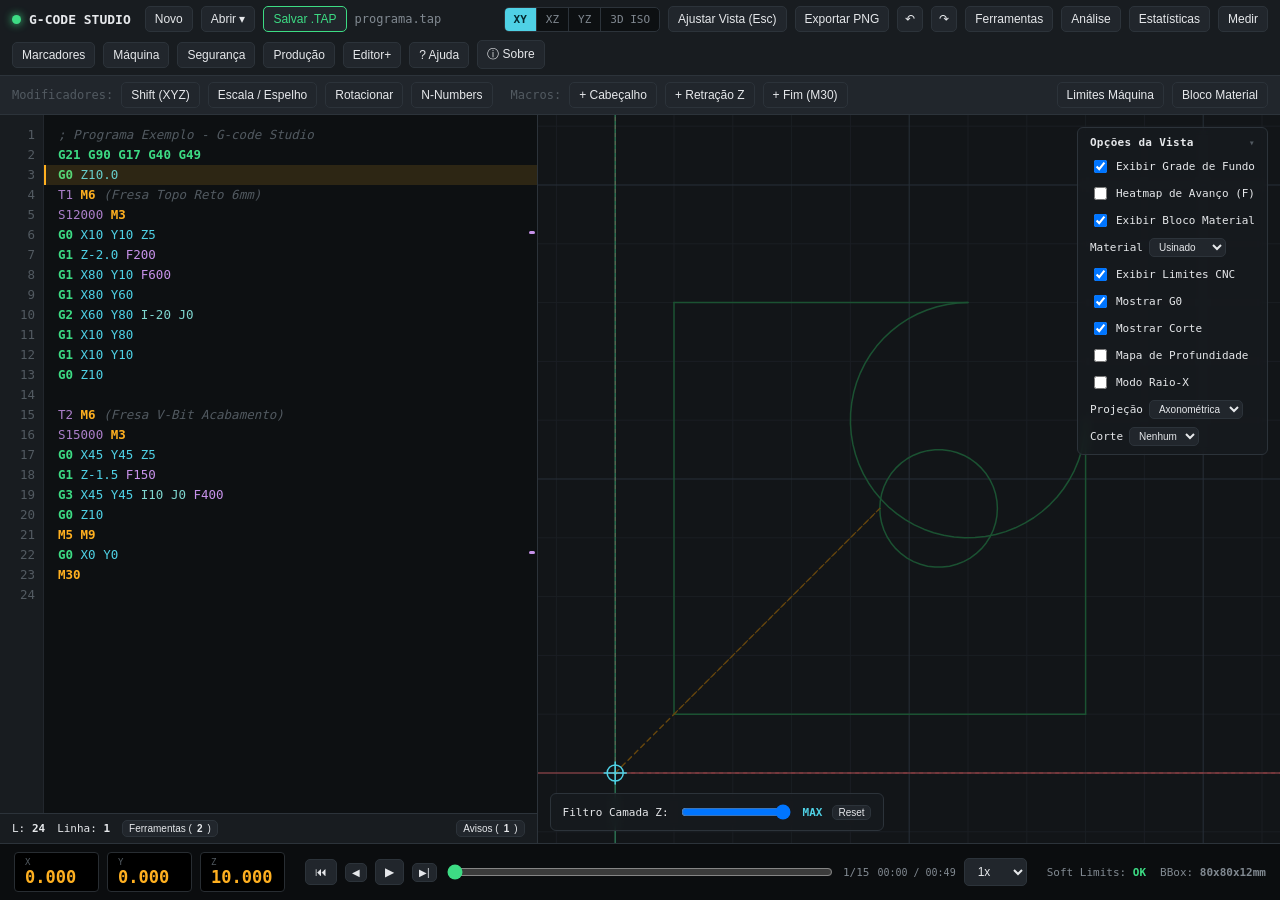
==== index.html @ 20564742 "Add files via upload" ====
<!DOCTYPE html>
<html lang="pt-BR">
<head>
<meta charset="UTF-8">
<meta name="viewport" content="width=device-width, initial-scale=1.0, viewport-fit=cover">
<title>G-code Studio</title>

<meta name="theme-color" content="#121518">
<meta name="apple-mobile-web-app-capable" content="yes">
<meta name="apple-mobile-web-app-status-bar-style" content="black-translucent">
<meta name="mobile-web-app-capable" content="yes">

  <link rel="icon" type="image/svg+xml" href="data:image/svg+xml,%3Csvg xmlns='http://www.w3.org/2000/svg' viewBox='0 0 64 64'%3E%3Crect width='64' height='64' rx='12' fill='%23111417'/%3E%3Cpath d='M10 17l8 30 8-19 6 19 8-19 6 19 8-30' fill='none' stroke='%233ddc84' stroke-width='5' stroke-linecap='round' stroke-linejoin='round'/%3E%3C/svg%3E">

<style>
  :root{
    --bg-app:#121518;
    --bg-panel:#181c20;
    --bg-elevated:#21262c;
    --bg-input:#0d1012;
    --border:#2c333a;
    --border-soft:#22272d;
    --text-primary:#e6e8eb;
    --text-dim:#818991;
    --text-faint:#525a61;
    --accent-green:#3ddc84;
    --accent-green-dim:#3ddc8433;
    --accent-amber:#ffb020;
    --accent-amber-dim:#ffb02033;
    --accent-cyan:#4fd1e5;
    --accent-red:#ff5c5c;
    --accent-purple:#c792ea;
    --mono: "JetBrains Mono","IBM Plex Mono",ui-monospace,Consolas,monospace;
    --sans: -apple-system,BlinkMacSystemFont,"Segoe UI",Inter,Roboto,sans-serif;
    --line-h:20px;
  }
  *{box-sizing:border-box;}
  html,body{height:100%; margin:0; overflow:hidden;}
  body{ background:var(--bg-app); color:var(--text-primary); font-family:var(--sans); }
  
  .app{ height:100vh; display:flex; flex-direction:column; }

  /* Toolbars */
  .toolbar, .sub-toolbar{
    display:flex; align-items:center; gap:8px; padding:6px 12px;
    background:var(--bg-panel); border-bottom:1px solid var(--border); flex-wrap:wrap;
  }
  .sub-toolbar{ background:var(--bg-elevated); font-size:12px; }
  
  .brand{
    display:flex; align-items:center; gap:8px; font-family:var(--mono);
    font-weight:700; color:var(--text-primary); font-size:13px; margin-right:6px;
  }
  .brand .dot{ width:9px; height:9px; border-radius:50%; background:var(--accent-green); box-shadow:0 0 8px var(--accent-green); }

  .btn{
    display:inline-flex; align-items:center; gap:5px; background:var(--bg-elevated);
    color:var(--text-primary); border:1px solid var(--border); border-radius:5px;
    padding:5px 9px; font-family:var(--sans); font-size:12px; cursor:pointer;
    transition:.12s; white-space:nowrap; user-select:none;
  }
  .btn:hover{ border-color:#454e56; background:#282e35; }
  .btn.primary{ border-color:var(--accent-green); color:var(--accent-green); }
  .btn.primary:hover{ background:var(--accent-green-dim); }
  
  .spacer{ flex:1; }
  .filename{ font-family:var(--mono); font-size:12px; color:var(--text-dim); max-width:180px; overflow:hidden; text-overflow:ellipsis; }

  .seg{ display:flex; background:var(--bg-input); border:1px solid var(--border); border-radius:5px; overflow:hidden; }
  .seg button{ background:transparent; border:none; color:var(--text-dim); font-family:var(--mono); font-size:11px; padding:5px 9px; cursor:pointer; border-right:1px solid var(--border); }
  .seg button:last-child{ border-right:none; }
  .seg button.active{ background:var(--accent-cyan); color:#04292f; font-weight:700; }

  /* Workspace Layout */
  .workspace{ flex:1; display:flex; min-height:0; }
  
  .editor-pane{ width:42%; min-width:300px; display:flex; flex-direction:column; border-right:1px solid var(--border); background:var(--bg-input); position:relative; }
  .editor-wrap{ flex:1; display:flex; min-height:0; position:relative; }
  
  .gutter{
    background:var(--bg-panel); color:var(--text-faint); font-family:var(--mono);
    font-size:12.5px; line-height:var(--line-h); padding:10px 8px 10px 0; text-align:right;
    user-select:none; overflow:hidden; border-right:1px solid var(--border-soft); min-width:44px; white-space:pre;
  }
  
  .editor-scroll{ position:relative; flex:1; overflow:auto; scroll-behavior:smooth; }
  
  .highlight-layer, .code-input{
    margin:0; padding:10px 14px; font-family:var(--mono); font-size:12.5px;
    line-height:var(--line-h); white-space:pre; tab-size:2; min-height:100%; box-sizing:border-box;
  }
  .highlight-layer{ position:absolute; top:0; left:0; right:0; pointer-events:none; color:var(--text-primary); width:max-content; min-width:100%; }
  .code-input{ position:relative; width:100%; background:transparent; color:transparent; caret-color:#fff; border:none; outline:none; resize:none; z-index:2; overflow:hidden; }

  /* Scrollbar Map */
  .scroll-map{ position:absolute; right:2px; top:0; bottom:0; width:6px; pointer-events:none; z-index:10; }
  .scroll-mark{ position:absolute; width:100%; height:3px; border-radius:2px; }
  .scroll-mark.tool{ background:var(--accent-purple); }

  .line-highlight, .play-highlight{
    position:absolute; left:0; right:0; height:var(--line-h); pointer-events:none; z-index:1;
  }
  .line-highlight{ background:#ffffff0d; border-left:2px solid var(--accent-cyan); display:none; }
  .play-highlight{ background:#ffb02022; border-left:2px solid var(--accent-amber); display:none; }

  /* Autocomplete Popup */
  .autocomplete-box{
    position:absolute; display:none; background:var(--bg-elevated); border:1px solid var(--border);
    border-radius:6px; box-shadow:0 8px 20px #00000080; z-index:100; max-height:180px; overflow-y:auto;
    font-family:var(--mono); font-size:12px; width:250px;
  }
  .ac-item{ padding:6px 10px; cursor:pointer; color:var(--text-dim); display:flex; justify-content:space-between; }
  .ac-item:hover, .ac-item.selected{ background:var(--accent-cyan); color:#04292f; font-weight:600; }

  /* Painel de Avisos/Gavetas */
  .info-drawer{ display:none; max-height:140px; overflow-y:auto; background:var(--bg-panel); border-top:1px solid var(--border); font-family:var(--mono); font-size:11px; }
  .info-drawer.open{ display:block; }
  .drawer-item{ display:flex; gap:10px; padding:6px 12px; cursor:pointer; border-bottom:1px solid var(--border-soft); color:var(--text-dim); }
  .drawer-item:hover{ background:var(--bg-elevated); color:var(--text-primary); }

  /* Visualizador */
  .view-pane{ flex:1; display:flex; flex-direction:column; min-width:0; position:relative; background:radial-gradient(ellipse at 50% 0%, #1a1f24 0%, #121518 70%); }
  .canvas-wrap{ flex:1; position:relative; min-height:0; }
  #canvas{ position:absolute; inset:0; width:100%; height:100%; cursor:grab; }
  #canvas.grabbing{ cursor:grabbing; }

  .canvas-overlay{ position:absolute; top:12px; right:12px; display:flex; flex-direction:column; gap:8px; z-index:10; background:#181c20bb; backdrop-filter:blur(4px); padding:8px 12px; border-radius:6px; border:1px solid var(--border); font-size:11px; font-family:var(--mono); max-width:230px; }
  .canvas-overlay label{ display:flex; align-items:center; gap:6px; cursor:pointer; }

  .overlay-header{
    display:flex; align-items:center; justify-content:space-between; gap:10px;
    cursor:pointer; user-select:none; font-weight:700; color:var(--text-primary);
    letter-spacing:.3px;
  }
  .overlay-header:hover{ color:var(--accent-cyan); }
  .overlay-body{ display:flex; flex-direction:column; gap:8px; }
  .canvas-overlay.collapsed{ gap:0; }
  .canvas-overlay.collapsed .overlay-body{ display:none; }
  .canvas-overlay.collapsed #overlayToggleIcon{ transform:rotate(-90deg); }
  #overlayToggleIcon{ display:inline-block; transition:transform .12s; color:var(--text-faint); font-size:10px; }
  
  .z-slice-box{ position:absolute; left:12px; bottom:12px; z-index:10; background:#181c20bb; backdrop-filter:blur(4px); padding:8px 12px; border-radius:6px; border:1px solid var(--border); font-size:11px; font-family:var(--mono); display:flex; align-items:center; gap:10px; }

  .xyz-chart-wrap{ flex:0 0 118px; border-top:1px solid var(--border); background:var(--bg-panel); display:flex; flex-direction:column; }
  .xyz-chart-header{ display:flex; gap:14px; align-items:center; padding:5px 12px; font-family:var(--mono); font-size:10.5px; color:var(--text-dim); }
  .xyz-legend{ display:flex; align-items:center; gap:5px; }
  .xyz-legend i{ width:10px; height:3px; border-radius:2px; display:inline-block; }
  .xyz-hint{ margin-left:auto; color:var(--text-faint); }
  #xyzChart{ flex:1; width:100%; display:block; cursor:pointer; }

  /* DRO & Playback Bar */
  .dro-bar{ display:flex; align-items:center; background:#0b0d0f; border-top:1px solid var(--border); padding:8px 14px; gap:20px; flex-wrap:wrap; }
  .dro-cell{ background:#000; border:1px solid #282d32; border-radius:4px; padding:4px 10px; min-width:85px; }
  .dro-label{ font-family:var(--mono); font-size:9px; color:var(--text-faint); }
  .dro-value{ font-family:var(--mono); font-size:17px; font-weight:700; color:var(--accent-amber); font-variant-numeric:tabular-nums; }
  
  .playback{ display:flex; align-items:center; gap:8px; flex:1; min-width:200px; }
  .playback input[type=range]{ flex:1; accent-color:var(--accent-green); }

  /* Modais */
  .dialog-overlay{ position:fixed; inset:0; background:#000000a0; display:none; align-items:center; justify-content:center; z-index:200; backdrop-filter:blur(2px); }
  .dialog-overlay.open{ display:flex; }
  .dialog{ background:var(--bg-panel); border:1px solid var(--border); border-radius:8px; padding:18px; width:340px; box-shadow:0 12px 30px #000000d0; }
  .dialog h3{ margin:0 0 14px 0; font-size:14px; color:var(--accent-cyan); font-family:var(--mono); }
  .dialog-grid{ display:grid; grid-template-columns:1fr 1fr; gap:10px; margin-bottom:14px; font-family:var(--mono); font-size:12px; }
  .dialog-grid label{ display:flex; flex-direction:column; gap:4px; color:var(--text-dim); }
  .dialog-grid input{ background:var(--bg-input); border:1px solid var(--border); border-radius:4px; padding:6px; color:#fff; font-family:var(--mono); }

  /* Syntax Highlighting */
  .tok-g{ color:var(--accent-green); font-weight:600; }
  .tok-m{ color:var(--accent-amber); font-weight:600; }
  .tok-axis{ color:var(--accent-cyan); }
  .tok-ijk{ color:#7fd6cf; }
  .tok-f{ color:var(--accent-purple); }
  .tok-s, .tok-t{ color:var(--accent-purple); opacity:.85; }
  .tok-comment{ color:var(--text-faint); font-style:italic; }

  input[type=number]::-webkit-inner-spin-button{ display:none; }

  .open-wrap{ position:relative; display:inline-flex; }
  .open-menu{
    position:absolute; top:calc(100% + 6px); left:0; z-index:120; min-width:235px;
    background:var(--panel); border:1px solid var(--border); border-radius:8px;
    box-shadow:0 12px 30px rgba(0,0,0,.35); padding:6px; display:none;
  }
  .open-menu.open{ display:block; }
  .open-menu button{
    display:block; width:100%; text-align:left; background:transparent; color:var(--text-primary);
    border:0; border-radius:6px; padding:9px 10px; cursor:pointer; font:inherit;
  }
  .open-menu button:hover{ background:var(--border-soft); }
  .open-menu small{ display:block; color:var(--text-dim); margin-top:2px; font-size:11px; }

  /* Diálogos de mensagem HTML5 */
  .msg-dialog{
    width:min(440px, calc(100vw - 32px));
    padding:0;
    color:var(--text-primary);
    background:var(--bg-panel);
    border:1px solid var(--border);
    border-radius:10px;
    box-shadow:0 18px 55px rgba(0,0,0,.65);
  }
  .msg-dialog::backdrop{
    background:rgba(0,0,0,.68);
    backdrop-filter:blur(3px);
  }
  .msg-dialog-head{
    display:flex;
    align-items:center;
    gap:10px;
    padding:15px 17px 12px;
    border-bottom:1px solid var(--border-soft);
  }
  .msg-dialog-icon{
    width:27px;
    height:27px;
    display:grid;
    place-items:center;
    border-radius:50%;
    flex:0 0 auto;
    font-family:var(--mono);
    font-weight:800;
    color:var(--accent-cyan);
    background:#4fd1e518;
    border:1px solid #4fd1e544;
  }
  .msg-dialog-title{
    font-family:var(--mono);
    font-size:13px;
    font-weight:700;
    color:var(--text-primary);
  }
  .msg-dialog-body{
    padding:17px;
    color:var(--text-dim);
    font-size:12.5px;
    line-height:1.55;
    white-space:pre-line;
  }
  .msg-dialog-actions{
    display:flex;
    justify-content:flex-end;
    gap:8px;
    padding:12px 17px 16px;
  }
  .msg-dialog-actions .btn{
    min-width:92px;
    justify-content:center;
  }
  .msg-dialog-actions .btn.danger{
    color:var(--accent-red);
    border-color:#ff5c5c66;
  }
  .msg-dialog-actions .btn.danger:hover{
    background:#ff5c5c18;
  }

  .about-dialog{
    width:min(480px, calc(100vw - 32px));
    padding:0;
    color:var(--text-primary);
    background:var(--bg-panel);
    border:1px solid var(--border);
    border-radius:12px;
    box-shadow:0 22px 65px rgba(0,0,0,.7);
  }
  .about-dialog::backdrop{
    background:rgba(0,0,0,.72);
    backdrop-filter:blur(4px);
  }
  .about-content{
    padding:24px;
    text-align:center;
  }
  .about-logo{
    width:72px;
    height:72px;
    margin:0 auto 16px;
    display:grid;
    place-items:center;
    border-radius:16px;
    background:#111417;
    border:1px solid var(--border);
    box-shadow:inset 0 0 0 1px #3ddc8418;
  }
  .about-logo svg{ width:54px; height:54px; }
  .about-title{
    font-family:var(--mono);
    font-size:18px;
    font-weight:800;
    color:var(--text-primary);
    margin-bottom:5px;
  }
  .about-version{
    font-family:var(--mono);
    font-size:11px;
    color:var(--accent-green);
    margin-bottom:18px;
  }
  .about-company{
    font-size:13px;
    font-weight:700;
    margin-bottom:5px;
  }
  .about-copy{
    color:var(--text-dim);
    font-size:12px;
    line-height:1.6;
  }
  .about-actions{
    display:flex;
    justify-content:center;
    padding:0 24px 22px;
  }


  .help-dialog{width:min(720px,calc(100vw - 32px));max-height:min(78vh,760px);padding:0;color:var(--text-primary);background:var(--bg-panel);border:1px solid var(--border);border-radius:12px;box-shadow:0 22px 65px rgba(0,0,0,.72);}
  .help-dialog::backdrop{background:rgba(0,0,0,.72);backdrop-filter:blur(4px);}
  .help-head{display:flex;align-items:center;justify-content:space-between;gap:12px;padding:15px 18px;border-bottom:1px solid var(--border);}
  .help-head-title{display:flex;align-items:center;gap:10px;font-family:var(--mono);font-size:14px;font-weight:800;}
  .help-badge{width:28px;height:28px;display:grid;place-items:center;border-radius:50%;color:var(--accent-cyan);background:#4fd1e518;border:1px solid #4fd1e544;font-family:var(--mono);font-weight:800;}
  .help-body{padding:18px;overflow:auto;max-height:calc(min(78vh,760px) - 118px);}
  .help-section{margin-bottom:18px;}.help-section:last-child{margin-bottom:0;}
  .help-section h4{margin:0 0 8px;font-family:var(--mono);font-size:12px;color:var(--accent-green);}
  .help-section p{margin:0;color:var(--text-dim);font-size:12px;line-height:1.6;}
  .help-grid{display:grid;grid-template-columns:repeat(auto-fit,minmax(220px,1fr));gap:10px;}
  .help-card{padding:11px 12px;background:var(--bg-input);border:1px solid var(--border-soft);border-radius:7px;}
  .help-card b{display:block;color:var(--text-primary);font-size:11.5px;margin-bottom:3px;}
  .help-card span{color:var(--text-dim);font-size:11px;line-height:1.45;}
  .help-kbd{display:inline-block;min-width:26px;padding:2px 6px;margin:0 2px;border:1px solid var(--border);border-bottom-color:#111;border-radius:4px;background:#101316;color:var(--text-primary);font-family:var(--mono);font-size:10px;text-align:center;}
  .help-actions{display:flex;justify-content:flex-end;gap:8px;padding:12px 18px 16px;border-top:1px solid var(--border-soft);}


  /* ============================================================
     DESKTOP 1.0 - PAINÉIS CNC
  ============================================================ */
  .pro-dialog{
    width:min(860px, calc(100vw - 32px));
    max-height:82vh;
    padding:0;
    color:var(--text-primary);
    background:var(--bg-panel);
    border:1px solid var(--border);
    border-radius:12px;
    box-shadow:0 22px 65px rgba(0,0,0,.72);
  }
  .pro-dialog::backdrop{background:rgba(0,0,0,.72);backdrop-filter:blur(4px);}
  .pro-head{display:flex;align-items:center;justify-content:space-between;gap:12px;padding:14px 18px;border-bottom:1px solid var(--border);}
  .pro-head h3{margin:0;font:800 14px var(--mono);color:var(--accent-cyan);}
  .pro-body{padding:16px 18px;overflow:auto;max-height:calc(82vh - 112px);}
  .pro-actions{display:flex;justify-content:flex-end;gap:8px;padding:12px 18px 16px;border-top:1px solid var(--border-soft);}
  .pro-grid{display:grid;grid-template-columns:repeat(auto-fit,minmax(190px,1fr));gap:10px;}
  .pro-card{background:var(--bg-input);border:1px solid var(--border-soft);border-radius:7px;padding:11px;}
  .pro-card b{display:block;font:700 11px var(--mono);margin-bottom:4px;color:var(--text-primary);}
  .pro-card span{color:var(--text-dim);font-size:11px;line-height:1.45;}
  .pro-table{width:100%;border-collapse:collapse;font-family:var(--mono);font-size:11px;}
  .pro-table th,.pro-table td{padding:7px 8px;border-bottom:1px solid var(--border-soft);text-align:left;vertical-align:middle;}
  .pro-table th{color:var(--text-faint);font-weight:700;position:sticky;top:0;background:var(--bg-panel);}
  .pro-table input,.pro-table select,.pro-input{
    width:100%;background:var(--bg-input);border:1px solid var(--border);border-radius:4px;
    color:var(--text-primary);padding:5px 7px;font:11px var(--mono);
  }
  .severity-error{color:var(--accent-red)!important;}
  .severity-warn{color:var(--accent-amber)!important;}
  .severity-info{color:var(--accent-cyan)!important;}
  .breakpoint-mark{background:#ff5c5c!important;height:5px!important;}
  .bookmark-mark{background:#4fd1e5!important;height:4px!important;}
  .measure-badge{
    position:absolute;left:12px;top:12px;z-index:12;display:none;
    background:#181c20e8;border:1px solid var(--accent-cyan);color:var(--accent-cyan);
    border-radius:5px;padding:5px 8px;font:11px var(--mono);pointer-events:none;
  }
  .stat-inline{font-family:var(--mono);font-size:10px;color:var(--text-dim);white-space:nowrap;}
  .stat-inline b{color:var(--accent-cyan);}
  .toolbar .btn.compact{padding:5px 7px;}


  /* ============================================================
     DESKTOP 2.0 - MÁQUINA / SEGURANÇA / PRODUÇÃO / EDITOR+
  ============================================================ */
  .adv-dialog{
    width:min(940px, calc(100vw - 32px));
    max-height:84vh;padding:0;color:var(--text-primary);
    background:var(--bg-panel);border:1px solid var(--border);border-radius:12px;
    box-shadow:0 22px 68px rgba(0,0,0,.75);
  }
  .adv-dialog::backdrop{background:rgba(0,0,0,.74);backdrop-filter:blur(4px);}
  .adv-head{display:flex;align-items:center;justify-content:space-between;padding:14px 18px;border-bottom:1px solid var(--border);}
  .adv-head h3{margin:0;font:800 14px var(--mono);color:var(--accent-cyan);}
  .adv-body{padding:16px 18px;overflow:auto;max-height:calc(84vh - 114px);}
  .adv-actions{display:flex;justify-content:flex-end;gap:8px;padding:12px 18px 16px;border-top:1px solid var(--border-soft);}
  .adv-section{margin-bottom:18px}.adv-section:last-child{margin-bottom:0}
  .adv-section h4{margin:0 0 9px;font:700 11px var(--mono);color:var(--accent-green);}
  .adv-grid{display:grid;grid-template-columns:repeat(auto-fit,minmax(190px,1fr));gap:9px;}
  .adv-field{display:flex;flex-direction:column;gap:4px;color:var(--text-dim);font:11px var(--mono);}
  .adv-field input,.adv-field select,.adv-field textarea{
    width:100%;background:var(--bg-input);border:1px solid var(--border);border-radius:4px;
    color:var(--text-primary);padding:6px 7px;font:11px var(--mono);
  }
  .adv-field textarea{min-height:70px;resize:vertical;}
  .adv-list{display:flex;flex-direction:column;gap:6px;}
  .adv-row{display:grid;grid-template-columns:repeat(7,minmax(70px,1fr));gap:6px;align-items:end;
    padding:8px;background:var(--bg-input);border:1px solid var(--border-soft);border-radius:6px;}
  .adv-chip{display:inline-flex;gap:5px;align-items:center;border:1px solid var(--border);border-radius:999px;padding:3px 7px;
    font:10px var(--mono);color:var(--text-dim);margin:2px;}
  .machine-hud{
    position:absolute;left:12px;top:44px;z-index:11;display:none;max-width:270px;
    padding:7px 9px;background:#0c0f11dd;border:1px solid var(--border);border-radius:6px;
    font:10px/1.5 var(--mono);color:var(--text-dim);pointer-events:none;
  }
  .machine-hud b{color:var(--accent-cyan);}
  .mini-btn{padding:3px 6px!important;font-size:10px!important;}
  .tool-filter-wrap{display:flex;gap:5px;flex-wrap:wrap;}
  .collision-glow{filter:drop-shadow(0 0 3px #ff5c5c);}


  /* ============================================================
     RESPONSIVO / MOBILE / TABLET
  ============================================================ */

  .mobile-only{display:none!important;}

  @media (max-width: 1100px){
    .toolbar,.sub-toolbar{
      flex-wrap:nowrap;
      overflow-x:auto;
      overflow-y:hidden;
      scrollbar-width:thin;
      -webkit-overflow-scrolling:touch;
    }

    .toolbar > *, .sub-toolbar > *{
      flex:0 0 auto;
    }

    .toolbar .spacer,.sub-toolbar .spacer{
      display:none;
    }

    .filename{
      max-width:130px;
    }

    .canvas-overlay{
      max-width:210px;
      font-size:10.5px;
    }

    .dro-bar{
      gap:10px;
      padding:7px 10px;
    }

    .dro-cell{
      min-width:72px;
      padding:4px 8px;
    }
  }

  @media (max-width: 900px){
    html,body{
      overflow:auto;
      min-height:100%;
    }

    body{
      overscroll-behavior:none;
    }

    .app{
      height:auto;
      min-height:100dvh;
    }

    .workspace{
      flex-direction:column;
      min-height:auto;
    }

    .editor-pane{
      width:100%;
      min-width:0;
      height:42dvh;
      min-height:260px;
      border-right:none;
      border-bottom:1px solid var(--border);
    }

    .view-pane{
      width:100%;
      height:58dvh;
      min-height:360px;
    }

    .canvas-wrap{
      min-height:320px;
    }

    .xyz-chart-wrap{
      flex-basis:105px;
    }

    .dro-bar{
      position:sticky;
      bottom:0;
      z-index:50;
      flex-direction:column;
      align-items:stretch;
      gap:7px;
    }

    .dro-bar > div:first-child{
      display:grid!important;
      grid-template-columns:repeat(3,1fr);
      gap:6px!important;
    }

    .dro-cell{
      min-width:0;
    }

    .playback{
      width:100%;
      min-width:0;
    }

    .dro-bar > div:last-child{
      justify-content:space-between;
      width:100%;
    }

    .dialog,
    .msg-dialog,
    .about-dialog,
    .help-dialog,
    .pro-dialog,
    .adv-dialog{
      width:calc(100vw - 18px)!important;
      max-width:none!important;
      max-height:88dvh!important;
      margin:auto;
    }

    .help-body,
    .pro-body,
    .adv-body{
      max-height:calc(88dvh - 112px)!important;
    }

    .dialog-grid{
      grid-template-columns:1fr;
    }

    .adv-row{
      grid-template-columns:repeat(2,minmax(0,1fr));
    }

    .canvas-overlay{
      right:8px;
      top:8px;
      max-width:min(220px,calc(100vw - 16px));
    }

    .z-slice-box{
      left:8px;
      bottom:8px;
      max-width:calc(100vw - 16px);
      flex-wrap:wrap;
    }

    .machine-hud{
      left:8px;
      top:46px;
      max-width:220px;
    }

    #canvas{
      touch-action:none;
    }

    .btn{
      min-height:34px;
    }
  }

  @media (max-width: 600px){
    .toolbar,.sub-toolbar{
      padding:5px 7px;
      gap:5px;
    }

    .brand{
      font-size:12px;
    }

    .toolbar .btn,
    .sub-toolbar .btn{
      padding:5px 7px;
      font-size:11px;
    }

    .filename{
      display:none;
    }

    .seg button{
      padding:5px 7px;
    }

    .editor-pane{
      height:40dvh;
      min-height:230px;
    }

    .view-pane{
      height:60dvh;
      min-height:390px;
    }

    .gutter{
      min-width:36px;
      font-size:11.5px;
    }

    .highlight-layer,.code-input{
      font-size:11.5px;
      padding-left:10px;
      padding-right:10px;
    }

    .canvas-overlay{
      padding:7px 9px;
      max-width:190px;
    }

    .canvas-overlay label{
      gap:4px;
    }

    .z-slice-box{
      font-size:10px;
      padding:6px 8px;
    }

    .z-slice-box input[type=range]{
      width:90px!important;
    }

    .xyz-chart-wrap{
      flex-basis:95px;
    }

    .xyz-chart-header{
      font-size:9.5px;
      padding:4px 8px;
      gap:8px;
    }

    .xyz-hint{
      display:none;
    }

    .dro-value{
      font-size:15px;
    }

    .playback{
      flex-wrap:wrap;
    }

    .playback input[type=range]{
      min-width:140px;
    }

    #timeStatus{
      width:100%;
      text-align:right;
    }

    .pro-grid,.adv-grid,.help-grid{
      grid-template-columns:1fr;
    }

    .adv-row{
      grid-template-columns:1fr;
    }

    .msg-dialog-actions,
    .pro-actions,
    .adv-actions,
    .help-actions,
    .about-actions{
      flex-wrap:wrap;
    }

    .msg-dialog-actions .btn,
    .pro-actions .btn,
    .adv-actions .btn{
      flex:1 1 120px;
    }

    .open-menu{
      max-width:calc(100vw - 16px);
    }
  }

  @media (max-width: 420px){
    .editor-pane{
      height:38dvh;
    }

    .view-pane{
      height:62dvh;
    }

    .dro-label{
      font-size:8px;
    }

    .dro-value{
      font-size:14px;
    }

    .toolbar .btn,
    .sub-toolbar .btn{
      font-size:10px;
    }
  }

  @media (orientation: landscape) and (max-height: 620px) and (max-width: 1000px){
    .workspace{
      flex-direction:row;
      min-height:0;
      height:calc(100dvh - 130px);
    }

    .editor-pane{
      width:40%;
      height:auto;
      min-height:0;
      border-right:1px solid var(--border);
      border-bottom:none;
    }

    .view-pane{
      width:60%;
      height:auto;
      min-height:0;
    }

    .dro-bar{
      position:static;
      flex-direction:row;
      align-items:center;
    }

    .dro-bar > div:first-child{
      display:flex!important;
    }
  }


  /* ============================================================
     WEBGL2 PURO - RENDERER 3D ISO
  ============================================================ */
  #glCanvas{
    position:absolute; inset:0; width:100%; height:100%;
    display:none; pointer-events:none; z-index:1;
  }
  #canvas{z-index:0;}
  .canvas-overlay,.z-slice-box,.machine-hud,.measure-badge{z-index:10;}

</style>
</head>
<body>
<div class="app">

  <!-- Toolbar Principal -->
  <div class="toolbar">
    <div class="brand"><span class="dot"></span>G-CODE STUDIO</div>
    <button class="btn" id="btnNew">Novo</button>
    <div class="open-wrap" id="openWrap">
      <button class="btn" id="btnOpen">Abrir ▾</button>
      <div class="open-menu" id="openMenu">
        <button id="btnOpenSingle">Abrir arquivo único<small>Carrega um programa para edição e simulação.</small></button>
        <button id="btnOpenSequence">Abrir vários arquivos<small>Escolha depois entre sequência independente ou uma única simulação contínua.</small></button>
      </div>
    </div>
    <input type="file" id="fileInput" accept=".nc,.cnc,.tap,.gcode,.txt" hidden>
    <input type="file" id="fileInputSequence" accept=".nc,.cnc,.tap,.gcode,.txt" multiple hidden>
    <button class="btn primary" id="btnSave">Salvar .TAP</button>
    <span class="filename" id="filename">programa.tap</span>
    <div class="spacer"></div>
    <div class="seg" id="planeSeg">
      <button data-plane="XY" class="active">XY</button>
      <button data-plane="XZ">XZ</button>
      <button data-plane="YZ">YZ</button>
      <button data-plane="ISO">3D ISO</button>
    </div>
    <button class="btn" id="btnFit">Ajustar Vista (Esc)</button>
    <button class="btn" id="btnExport">Exportar PNG</button>

    <button class="btn compact" id="btnUndo" title="Desfazer">↶</button>
    <button class="btn compact" id="btnRedo" title="Refazer">↷</button>
    <button class="btn" id="btnToolsLib">Ferramentas</button>
    <button class="btn" id="btnAnalyze">Análise</button>
    <button class="btn" id="btnStats">Estatísticas</button>
    <button class="btn" id="btnMeasure">Medir</button>
    <button class="btn" id="btnBookmarks">Marcadores</button>

    <button class="btn" id="btnMachine">Máquina</button>
    <button class="btn" id="btnSafety">Segurança</button>
    <button class="btn" id="btnProduction">Produção</button>
    <button class="btn" id="btnEditorPlus">Editor+</button>
    <button class="btn" id="btnHelp" title="Ajuda do G-Code Studio">? Ajuda</button>
    <button class="btn" id="btnAbout" title="Sobre o G-Code Studio">ⓘ Sobre</button>
  </div>

  <!-- Sub-Toolbar -->
  <div class="sub-toolbar">
    <span style="color:var(--text-faint); font-family:var(--mono);">Modificadores:</span>
    <button class="btn" id="btnDlgShift">Shift (XYZ)</button>
    <button class="btn" id="btnDlgScale">Escala / Espelho</button>
    <button class="btn" id="btnDlgRotate">Rotacionar</button>
    <button class="btn" id="btnRenumber" title="Renumera N10, N20...">N-Numbers</button>
    
    <span style="color:var(--text-faint); font-family:var(--mono); margin-left:10px;">Macros:</span>
    <button class="btn" id="btnSnipHeader">+ Cabeçalho</button>
    <button class="btn" id="btnSnipRetract">+ Retração Z</button>
    <button class="btn" id="btnSnipFooter">+ Fim (M30)</button>

    <div class="spacer"></div>
    <button class="btn" id="btnDlgLimits">Limites Máquina</button>
    <button class="btn" id="btnDlgStock">Bloco Material</button>
  </div>

  <!-- Workspace -->
  <div class="workspace">
    
    <!-- Editor Pane -->
    <section class="editor-pane">
      <div class="editor-wrap">
        <div class="gutter" id="gutter">1</div>
        <div class="editor-scroll" id="editorScroll">
          <div class="scroll-map" id="scrollMap"></div>
          <div class="play-highlight" id="playHighlight"></div>
          <div class="line-highlight" id="lineHighlight"></div>
          <pre class="highlight-layer" id="highlight"></pre>
          <textarea class="code-input" id="code" spellcheck="false" wrap="off"></textarea>
          <div class="autocomplete-box" id="acBox"></div>
        </div>
      </div>
      
      <!-- Editor Status Bar -->
      <div style="padding:6px 12px; background:var(--bg-panel); border-top:1px solid var(--border); font-family:var(--mono); font-size:11px; display:flex; gap:12px; align-items:center;">
        <span>L: <b id="statLines">0</b></span>
        <span>Linha: <b id="statCurLine">1</b></span>
        <button class="btn" id="btnToggleTools" style="padding:2px 6px; font-size:10px;">Ferramentas (<b id="statToolCount">0</b>)</button>
        <button class="btn" id="btnToggleWarns" style="padding:2px 6px; font-size:10px; margin-left:auto;">Avisos (<b id="statWarnCount">0</b>)</button>
      </div>

      <!-- Drawers -->
      <div class="info-drawer" id="toolsDrawer"></div>
      <div class="info-drawer" id="warnsDrawer"></div>
    </section>

    <!-- Visualizer Pane -->
    <section class="view-pane">
      <div class="canvas-wrap">
        <canvas id="canvas"></canvas>
        <canvas id="glCanvas" aria-label="Renderizador 3D WebGL"></canvas>
        <div class="measure-badge" id="measureBadge">MEDIÇÃO: clique em dois pontos</div>
        <div class="machine-hud" id="machineHud"></div>

        <div class="canvas-overlay" id="canvasOverlay">
          <div class="overlay-header" id="overlayHeader">
            <span>Opções da Vista</span>
            <span id="overlayToggleIcon">▾</span>
          </div>
          <div class="overlay-body" id="overlayBody">
            <label><input type="checkbox" id="chkShowGrid" checked> Exibir Grade de Fundo</label>
            <label><input type="checkbox" id="chkHeatmap"> Heatmap de Avanço (F)</label>
            <label><input type="checkbox" id="chkShowStock" checked> Exibir Bloco Material</label>
            <label id="stockViewModeLabel">Material <select id="stockViewMode" class="btn" style="padding:2px 5px;font-size:10px;"><option value="machined">Usinado</option><option value="original">Virgem</option><option value="compare">Comparar</option></select></label>
            <label><input type="checkbox" id="chkShowLimits" checked> Exibir Limites CNC</label>
            
            <label><input type="checkbox" id="chkShowRapid" checked> Mostrar G0</label>
            <label><input type="checkbox" id="chkShowCut" checked> Mostrar Corte</label>
<label><input type="checkbox" id="chkDepthMap"> Mapa de Profundidade</label>
            <label><input type="checkbox" id="chkXray"> Modo Raio-X</label>
            <label>Projeção <select id="projectionMode" class="btn" style="padding:2px 5px;font-size:10px;"><option value="ortho">Axonométrica</option><option value="perspective">Perspectiva</option></select></label>
            <label>Corte <select id="sectionAxis" class="btn" style="padding:2px 5px;font-size:10px;"><option value="none">Nenhum</option><option value="X">X</option><option value="Y">Y</option><option value="Z">Z</option></select></label>
            <input type="range" id="sectionSlider" min="0" max="100" value="50" style="width:100%;display:none;">
            <label id="xyzChartToggleLabel" style="display:none;"><input type="checkbox" id="chkShowXYZChart"> Exibir Gráfico XYZ</label>
            <div id="isoRotateBox" style="display:none; border-top:1px solid var(--border); margin-top:4px; padding-top:8px;">
              <div style="display:flex; justify-content:space-between; margin-bottom:2px;">
                <span>Azimute</span><b id="azimuthVal" style="color:var(--accent-cyan)">45°</b>
              </div>
              <input type="range" id="azimuthSlider" min="0" max="360" value="45" step="1" style="width:100%;">
              <div style="display:flex; justify-content:space-between; margin:4px 0 2px;">
                <span>Elevação</span><b id="elevationVal" style="color:var(--accent-cyan)">35°</b>
              </div>
              <input type="range" id="elevationSlider" min="-85" max="85" value="35" step="1" style="width:100%;">
              <button class="btn" id="btnResetRotation" style="width:100%; margin-top:8px; font-size:10px; justify-content:center;">Redefinir Isométrica</button>
              <div style="color:var(--text-faint); margin-top:6px; font-size:9.5px; line-height:1.4;">Arraste o desenho para orbitar. Shift+arraste para deslocar (pan).</div>
            </div>
          </div>
        </div>

        <div class="z-slice-box">
          <span>Filtro Camada Z:</span>
          <input type="range" id="zSliceSlider" min="0" max="100" value="100" style="width:110px;">
          <b id="zSliceVal" style="color:var(--accent-cyan)">MAX</b>
          <button class="btn" id="btnResetZSlice" style="padding:1px 5px; font-size:10px;">Reset</button>
        </div>
      </div>

      <div class="xyz-chart-wrap" id="xyzChartWrap" style="display:none;">
        <div class="xyz-chart-header">
          <span class="xyz-legend"><i style="background:#ff6b6b"></i>X</span>
          <span class="xyz-legend"><i style="background:#3ddc84"></i>Y</span>
          <span class="xyz-legend"><i style="background:#4fd1e5"></i>Z</span>
          <span class="xyz-hint">posição (mm) x percurso — clique para navegar</span>
        </div>
        <canvas id="xyzChart"></canvas>
      </div>
    </section>

  </div>

  <!-- DRO e Playback Bar -->
  <div class="dro-bar">
    <div style="display:flex; gap:8px;">
      <div class="dro-cell"><div class="dro-label">X</div><div class="dro-value" id="droX">0.000</div></div>
      <div class="dro-cell"><div class="dro-label">Y</div><div class="dro-value" id="droY">0.000</div></div>
      <div class="dro-cell"><div class="dro-label">Z</div><div class="dro-value" id="droZ">0.000</div></div>
    </div>

    <div class="playback">
      <button class="btn" id="btnStop" title="Parar (Esc)">⏮</button>
      <button class="btn mini-btn" id="btnStepPrev" title="Movimento anterior">◀</button>
      <button class="btn" id="btnPlay" title="Play / Pause (F5)">▶</button>
      <button class="btn mini-btn" id="btnStepNext" title="Próximo movimento">▶|</button>
      <input type="range" id="scrub" min="0" max="0" value="0">
      <span style="font-family:var(--mono); font-size:11px; color:var(--text-dim);" id="playIdx">0/0</span>
      <span class="stat-inline" id="timeStatus">00:00 / 00:00</span>
      <select id="speedSelect" class="btn">
        <option value="0.5">0.5x</option>
        <option value="1" selected>1x</option>
        <option value="2">2x</option>
        <option value="5">5x</option>
        <option value="10">10x</option>
      </select>
    </div>

    <div style="display:flex; gap:14px; font-family:var(--mono); font-size:11px; color:var(--text-dim);">
      <span>Soft Limits: <b id="statLimitStatus" style="color:var(--accent-green)">OK</b></span>
      <span>BBox: <b id="statBBox">-</b></span>
    </div>
  </div>

</div>

<!-- DIALOGS -->
<div class="dialog-overlay" id="dlgShift">
  <div class="dialog">
    <h3>Deslocar Zero Peça (Shift)</h3>
    <div class="dialog-grid">
      <label>Offset X (mm)<input type="number" id="shiftX" value="0" step="1"></label>
      <label>Offset Y (mm)<input type="number" id="shiftY" value="0" step="1"></label>
      <label>Offset Z (mm)<input type="number" id="shiftZ" value="0" step="1"></label>
    </div>
    <div style="display:flex; justify-content:flex-end; gap:8px;">
      <button class="btn" onclick="closeDialogs()">Cancelar</button>
      <button class="btn primary" id="btnApplyShift">Aplicar</button>
    </div>
  </div>
</div>

<div class="dialog-overlay" id="dlgScale">
  <div class="dialog">
    <h3>Escala e Espelhamento</h3>
    <div class="dialog-grid">
      <label>Fator Escala<input type="number" id="scaleFactor" value="1.0" step="0.1"></label>
      <label>Espelhar Eixo
        <select id="mirrorAxis" class="btn" style="width:100%; margin-top:4px;">
          <option value="none">Nenhum</option>
          <option value="X">Eixo X</option>
          <option value="Y">Eixo Y</option>
        </select>
      </label>
    </div>
    <div style="display:flex; justify-content:flex-end; gap:8px;">
      <button class="btn" onclick="closeDialogs()">Cancelar</button>
      <button class="btn primary" id="btnApplyScale">Aplicar</button>
    </div>
  </div>
</div>

<div class="dialog-overlay" id="dlgRotate">
  <div class="dialog">
    <h3>Rotacionar Percurso</h3>
    <div class="dialog-grid">
      <label style="grid-column: span 2;">Ângulo Graus (Anti-horário)
        <input type="number" id="rotateAngle" value="90" step="5">
      </label>
    </div>
    <div style="display:flex; justify-content:flex-end; gap:8px;">
      <button class="btn" onclick="closeDialogs()">Cancelar</button>
      <button class="btn primary" id="btnApplyRotate">Aplicar</button>
    </div>
  </div>
</div>

<div class="dialog-overlay" id="dlgLimits">
  <div class="dialog">
    <h3>Limites Úteis da CNC (Soft Limits)</h3>
    <div class="dialog-grid">
      <label>Max X (mm)<input type="number" id="limX" value="500"></label>
      <label>Max Y (mm)<input type="number" id="limY" value="500"></label>
      <label>Max Z (mm)<input type="number" id="limZ" value="100"></label>
    </div>
    <div style="display:flex; justify-content:flex-end; gap:8px;">
      <button class="btn primary" id="btnSaveLimits">Salvar</button>
    </div>
  </div>
</div>

<div class="dialog-overlay" id="dlgStock">
  <div class="dialog">
    <h3>Dimensões do Material Virgem</h3>
    <div class="dialog-grid">
      <label>Largura X (mm)<input type="number" id="stkX" value="100"></label>
      <label>Altura Y (mm)<input type="number" id="stkY" value="100"></label>
      <label>Espessura Z (mm)<input type="number" id="stkZ" value="20"></label>
      <label>Origem Z
        <select id="stkZOrigin" class="btn" style="width:100%; margin-top:4px;">
          <option value="top">Topo do Bloco (Z=0)</option>
          <option value="bottom">Base da Mesa (Z=0)</option>
        </select>
      </label>
    </div>
    <div style="display:flex; justify-content:flex-end; gap:8px;">
      <button class="btn primary" id="btnSaveStock">Salvar</button>
    </div>
  </div>
</div>






<dialog class="adv-dialog" id="machineDialog">
  <div class="adv-head"><h3>Máquina e Coordenadas</h3></div>
  <div class="adv-body">
    <div class="adv-section"><h4>WORK OFFSETS G54–G59</h4><div class="adv-grid" id="workOffsetsGrid"></div></div>
    <div class="adv-section"><h4>HOME / SEGURANÇA</h4><div class="adv-grid">
      <label class="adv-field">Safe Z (mm)<input id="advSafeZ" type="number" step=".1"></label>
      <label class="adv-field">G28 X<input id="g28x" type="number"></label>
      <label class="adv-field">G28 Y<input id="g28y" type="number"></label>
      <label class="adv-field">G28 Z<input id="g28z" type="number"></label>
      <label class="adv-field">G30 X<input id="g30x" type="number"></label>
      <label class="adv-field">G30 Y<input id="g30y" type="number"></label>
      <label class="adv-field">G30 Z<input id="g30z" type="number"></label>
      <label class="adv-field">Optional Stop M1<select id="optionalStop"><option value="1">Ativo</option><option value="0">Ignorar</option></select></label>
    </div></div>
    <div class="adv-section"><h4>CÂMERA</h4><div style="display:flex;gap:6px;flex-wrap:wrap;">
      <button class="btn mini-btn camera-preset" data-cam="top">Top</button><button class="btn mini-btn camera-preset" data-cam="front">Front</button>
      <button class="btn mini-btn camera-preset" data-cam="back">Back</button><button class="btn mini-btn camera-preset" data-cam="left">Left</button>
      <button class="btn mini-btn camera-preset" data-cam="right">Right</button><button class="btn mini-btn camera-preset" data-cam="bottom">Bottom</button><button class="btn mini-btn camera-preset" data-cam="iso">ISO</button>
      <button class="btn mini-btn" id="btnSaveCamera">Salvar câmera</button><button class="btn mini-btn" id="btnRestoreCamera">Restaurar câmera</button>
    </div></div>
  </div>
  <div class="adv-actions"><button class="btn primary" id="btnApplyMachine">Aplicar</button><button class="btn" data-close-adv="machineDialog">Fechar</button></div>
</dialog>

<dialog class="adv-dialog" id="safetyDialog">
  <div class="adv-head"><h3>Segurança e Colisões</h3></div>
  <div class="adv-body">
    <div class="adv-section"><h4>FIXTURES / GRAMPOS / MORSA</h4>
      <div id="fixtureRows" class="adv-list"></div>
      <button class="btn mini-btn" id="btnAddFixture">+ Volume</button>
    </div>
    <div class="adv-section"><h4>BREAKPOINTS CONDICIONAIS</h4><div class="adv-grid">
      <label class="adv-field">Troca de ferramenta<select id="breakTool"><option value="0">Não</option><option value="1">Parar</option></select></label>
      <label class="adv-field">M0/M1<select id="breakStop"><option value="1">Parar</option><option value="0">Ignorar</option></select></label>
      <label class="adv-field">Parar abaixo de Z<input id="breakDepth" type="number" step=".1"></label>
      <label class="adv-field">Profundidade condicional<select id="breakDepthOn"><option value="0">Desativada</option><option value="1">Ativada</option></select></label>
    </div></div>
    <div class="adv-section"><h4>RESULTADO</h4><div id="collisionSummary" class="pro-grid"></div></div>
  </div>
  <div class="adv-actions"><button class="btn primary" id="btnApplySafety">Aplicar</button><button class="btn" data-close-adv="safetyDialog">Fechar</button></div>
</dialog>

<dialog class="adv-dialog" id="productionDialog">
  <div class="adv-head"><h3>Produção e Processo</h3></div>
  <div class="adv-body">
    <div class="adv-section"><h4>MATERIAL</h4><div class="adv-grid">
      <label class="adv-field">Material<select id="materialSelect"></select></label>
      <label class="adv-field">Resumo<div id="materialSummary" class="pro-card"></div></label>
    </div></div>
    <div class="adv-section"><h4>MÉTRICAS</h4><div id="productionMetrics" class="pro-grid"></div></div>
    <div class="adv-section"><h4>FERRAMENTAS VISÍVEIS</h4><div id="toolFilters" class="tool-filter-wrap"></div></div>
    <div class="adv-section"><h4>SNAPSHOTS DO MATERIAL</h4><div style="display:flex;gap:7px;flex-wrap:wrap;">
      <button class="btn" id="btnSnapshot">Criar snapshot</button><button class="btn" id="btnRestoreSnapshot">Restaurar último</button>
    </div><div id="snapshotInfo" style="margin-top:8px;color:var(--text-dim);font-size:11px;"></div></div>
  </div>
  <div class="adv-actions"><button class="btn" id="btnReport">Relatório</button><button class="btn" id="btnPrintReport">Imprimir / Salvar PDF</button><button class="btn" data-close-adv="productionDialog">Fechar</button></div>
</dialog>

<dialog class="adv-dialog" id="editorPlusDialog">
  <div class="adv-head"><h3>Editor+</h3></div>
  <div class="adv-body">
    <div class="adv-section"><h4>BUSCAR / SUBSTITUIR</h4><div class="adv-grid">
      <label class="adv-field">Buscar<input id="findText"></label>
      <label class="adv-field">Substituir por<input id="replaceText"></label>
      <label class="adv-field">Ir para linha<input id="gotoLine" type="number" min="1"></label>
    </div><div style="display:flex;gap:6px;margin-top:8px;">
      <button class="btn mini-btn" id="btnFindNext">Próximo</button><button class="btn mini-btn" id="btnReplaceOne">Substituir</button>
      <button class="btn mini-btn" id="btnReplaceAll">Substituir todos</button><button class="btn mini-btn" id="btnGotoLine">Ir</button>
    </div></div>
    <div class="adv-section"><h4>ARQUIVOS RECENTES / AUTOSAVE</h4>
      <div id="recentFilesList" class="adv-list"></div>
      <div style="margin-top:8px;color:var(--text-dim);font-size:11px;">Autosave local está ativo neste navegador.</div>
    </div>
    <div class="adv-section"><h4>COMPARAR G-CODE</h4>
      <input type="file" id="diffFileInput" accept=".nc,.cnc,.tap,.gcode,.txt" hidden>
      <button class="btn mini-btn" id="btnDiffFile">Comparar com arquivo…</button>
      <div id="diffSummary" style="margin-top:8px;color:var(--text-dim);font-size:11px;"></div>
    </div>
  </div>
  <div class="adv-actions"><button class="btn" data-close-adv="editorPlusDialog">Fechar</button></div>
</dialog>

<dialog class="adv-dialog" id="reportDialog">
  <div class="adv-head"><h3>Relatório de Simulação</h3></div>
  <div class="adv-body" id="reportBody"></div>
  <div class="adv-actions"><button class="btn" id="btnPrintReportInside">Imprimir / Salvar PDF</button><button class="btn" data-close-adv="reportDialog">Fechar</button></div>
</dialog>

<dialog class="pro-dialog" id="toolsLibDialog">
  <div class="pro-head"><h3>Biblioteca de Ferramentas</h3></div>
  <div class="pro-body">
    <p style="margin-top:0;color:var(--text-dim);font-size:12px;">Configure as ferramentas usadas por T1, T2... A geometria afeta a remoção do bloco 3D.</p>
    <table class="pro-table">
      <thead><tr><th>T</th><th>Nome</th><th>Tipo</th><th>Ø</th><th>Âng.</th><th>Dentes</th><th>Stickout</th><th>Ø Holder</th></tr></thead>
      <tbody id="toolLibBody"></tbody>
    </table>
  </div>
  <div class="pro-actions">
    <button class="btn" id="btnAddTool">+ Ferramenta</button>
    <button class="btn primary" id="btnSaveTools">Aplicar</button>
    <button class="btn" data-close-dialog="toolsLibDialog">Fechar</button>
  </div>
</dialog>

<dialog class="pro-dialog" id="analysisDialog">
  <div class="pro-head"><h3>Analisador CNC</h3></div>
  <div class="pro-body" id="analysisBody"></div>
  <div class="pro-actions"><button class="btn" data-close-dialog="analysisDialog">Fechar</button></div>
</dialog>

<dialog class="pro-dialog" id="statsDialog">
  <div class="pro-head"><h3>Estatísticas do Programa</h3></div>
  <div class="pro-body" id="statsBody"></div>
  <div class="pro-actions"><button class="btn" data-close-dialog="statsDialog">Fechar</button></div>
</dialog>

<dialog class="pro-dialog" id="bookmarksDialog">
  <div class="pro-head"><h3>Marcadores e Breakpoints</h3></div>
  <div class="pro-body">
    <p style="margin-top:0;color:var(--text-dim);font-size:12px;">
      Ctrl+B adiciona/remove marcador. Duplo clique no número da linha cria/remove breakpoint da simulação.
    </p>
    <div id="bookmarksBody"></div>
  </div>
  <div class="pro-actions"><button class="btn" data-close-dialog="bookmarksDialog">Fechar</button></div>
</dialog>

<dialog class="help-dialog" id="helpDialog">
  <div class="help-head"><div class="help-head-title"><div class="help-badge">?</div><span>Ajuda — G-Code Studio</span></div></div>
  <div class="help-body">
    <div class="help-section"><h4>ARQUIVOS</h4><div class="help-grid">
      <div class="help-card"><b>Abrir arquivo único</b><span>Carrega um arquivo G-code para edição, visualização e simulação.</span></div>
      <div class="help-card"><b>Abrir vários arquivos</b><span>Permite executar em sequência ou combinar todos como uma única simulação contínua.</span></div>
      <div class="help-card"><b>Salvar .TAP</b><span>Salva o conteúdo atual do editor usando o nome de arquivo definido.</span></div>
      <div class="help-card"><b>Exportar PNG</b><span>Gera uma imagem do visualizador no estado atual.</span></div>
    </div></div>
    <div class="help-section"><h4>VISUALIZAÇÃO</h4><div class="help-grid">
      <div class="help-card"><b>XY / XZ / YZ</b><span>Mostram o percurso em projeções ortográficas.</span></div>
      <div class="help-card"><b>3D ISO</b><span>Exibe a trajetória em perspectiva isométrica e permite orbitar a câmera.</span></div>
      <div class="help-card"><b>Bloco Material</b><span>No modo 3D ISO, exibe o material sólido e a remoção progressiva durante a simulação.</span></div>
      <div class="help-card"><b>Heatmap de avanço</b><span>Colore a trajetória de corte de acordo com o avanço F.</span></div>
    </div></div>
    <div class="help-section"><h4>NAVEGAÇÃO 3D</h4><p>No modo 3D ISO, arraste o desenho para orbitar a câmera. Use <span class="help-kbd">Shift</span> + arraste para deslocar a vista. A roda do mouse controla o zoom.</p></div>
    <div class="help-section"><h4>SIMULAÇÃO</h4><div class="help-grid">
      <div class="help-card"><b>Play / Pause</b><span>Executa ou pausa a simulação do percurso.</span></div>
      <div class="help-card"><b>Stop</b><span>Interrompe a simulação e retorna ao início.</span></div>
      <div class="help-card"><b>Scrub</b><span>Permite navegar manualmente entre os movimentos.</span></div>
      <div class="help-card"><b>Velocidade</b><span>Controla a velocidade de reprodução da simulação.</span></div>
    </div></div>
    <div class="help-section"><h4>ATALHOS</h4><p><span class="help-kbd">F5</span> Play / Pause &nbsp; <span class="help-kbd">Esc</span> Parar / Ajustar vista &nbsp; <span class="help-kbd">Ctrl</span> + <span class="help-kbd">/</span> comentar ou descomentar a linha atual.</p></div>
    <div class="help-section"><h4>DETECÇÃO AUTOMÁTICA DO ARQUIVO</h4><p>O G-Code Studio identifica automaticamente usinagem CNC ou impressão 3D. Em impressão, movimentos com extrusão E formam progressivamente uma peça 3D sólida em tempo real, acompanhando o nozzle ao longo de cada movimento, e o cabeçote é exibido como hotend/nozzle; em CNC, o cabeçote permanece como fresa e porta-ferramenta. Arquivos ambíguos usam o modo CNC.</p></div>
    <div class="help-section"><h4>RECURSOS DO EDITOR</h4><p>O editor possui realce de sintaxe, indicação de linha, autocomplete básico, listagem de ferramentas, avisos de limites e gráfico XYZ opcional.</p></div>
    <div class="help-section"><h4>OBSERVAÇÃO</h4><p>A simulação é uma representação visual do G-code. Antes de executar um programa em uma CNC real, confira offsets, ferramenta, limites, origem da peça e parâmetros da máquina.</p></div>
  </div>
  <div class="help-actions"><button type="button" class="btn primary" id="btnCloseHelp">Fechar</button></div>
</dialog>

<dialog class="about-dialog" id="aboutDialog">
  <div class="about-content">
    <div class="about-logo" aria-hidden="true">
      <svg viewBox="0 0 64 64">
        <path d="M10 17l8 30 8-19 6 19 8-19 6 19 8-30"
              fill="none" stroke="#3ddc84" stroke-width="5"
              stroke-linecap="round" stroke-linejoin="round"/>
      </svg>
    </div>
    <div class="about-title">G-Code Studio</div>
    <div class="about-version">CNC Viewer &amp; Simulator • WebGL Edition • 2026</div>
    <div class="about-company">Wtec Sistemas</div>
    <div class="about-copy">
      Visualizador, editor e simulador de trajetórias G-code.<br>
      © 2026 Wtec Sistemas. Todos os direitos reservados.
    </div>
  </div>
  <div class="about-actions">
    <button type="button" class="btn primary" id="btnCloseAbout">Fechar</button>
  </div>
</dialog>


<dialog class="msg-dialog" id="saveNameDialog">
  <div class="msg-dialog-head">
    <div class="msg-dialog-icon">💾</div>
    <div class="msg-dialog-title">Salvar arquivo</div>
  </div>
  <div class="msg-dialog-body">
    <label style="display:flex;flex-direction:column;gap:6px;">
      <span>Nome do arquivo</span>
      <input id="saveFileNameInput" class="pro-input" type="text" autocomplete="off">
    </label>
  </div>
  <div class="msg-dialog-actions">
    <button type="button" class="btn primary" id="btnConfirmSaveName">Salvar</button>
    <button type="button" class="btn" id="btnCancelSaveName">Cancelar</button>
  </div>
</dialog>

<dialog class="msg-dialog" id="msgDialog">
  <div class="msg-dialog-head">
    <div class="msg-dialog-icon" id="msgDialogIcon">i</div>
    <div class="msg-dialog-title" id="msgDialogTitle">Mensagem</div>
  </div>
  <div class="msg-dialog-body" id="msgDialogBody"></div>
  <div class="msg-dialog-actions" id="msgDialogActions"></div>
</dialog>

<script>
(function(){
  "use strict";

  const SAMPLE_GCODE = `; Programa Exemplo - G-code Studio
G21 G90 G17 G40 G49
G0 Z10.0
T1 M6 (Fresa Topo Reto 6mm)
S12000 M3
G0 X10 Y10 Z5
G1 Z-2.0 F200
G1 X80 Y10 F600
G1 X80 Y60
G2 X60 Y80 I-20 J0
G1 X10 Y80
G1 X10 Y10
G0 Z10

T2 M6 (Fresa V-Bit Acabamento)
S15000 M3
G0 X45 Y45 Z5
G1 Z-1.5 F150
G3 X45 Y45 I10 J0 F400
G0 Z10
M5 M9
G0 X0 Y0
M30
`;

  const GCODE_DICT = [
    { code: 'G00', desc: 'Movimento Rápido' },
    { code: 'G01', desc: 'Interpolação Linear' },
    { code: 'G02', desc: 'Arco Horário (CW)' },
    { code: 'G03', desc: 'Arco Anti-Horário (CCW)' },
    { code: 'G28', desc: 'Retorno Home Primário' },
    { code: 'G30', desc: 'Retorno Home Secundário' },
    { code: 'G54', desc: 'Work Offset G54' },
    { code: 'G55', desc: 'Work Offset G55' },
    { code: 'G56', desc: 'Work Offset G56' },
    { code: 'G57', desc: 'Work Offset G57' },
    { code: 'G58', desc: 'Work Offset G58' },
    { code: 'G59', desc: 'Work Offset G59' },
    { code: 'G40', desc: 'Cancelar Compensação da Ferramenta' },
    { code: 'G41', desc: 'Compensação à Esquerda' },
    { code: 'G42', desc: 'Compensação à Direita' },
    { code: 'G80', desc: 'Cancelar Ciclo Fixo' },
    { code: 'G81', desc: 'Ciclo de Furação' },
    { code: 'G82', desc: 'Furação com Dwell' },
    { code: 'G83', desc: 'Furação Peck' },
    { code: 'G17', desc: 'Plano XY' },
    { code: 'G20', desc: 'Unidades Polegadas' },
    { code: 'G21', desc: 'Unidades Milímetros' },
    { code: 'G90', desc: 'Coordenadas Absolutas' },
    { code: 'G91', desc: 'Coordenadas Incrementais' },
    { code: 'M00', desc: 'Parada de Programa' },
    { code: 'M01', desc: 'Parada Opcional' },
    { code: 'M07', desc: 'Coolant Névoa' },
    { code: 'M08', desc: 'Coolant Fluido' },
    { code: 'M09', desc: 'Coolant Desligado' },
    { code: 'M98', desc: 'Chamada de Subprograma' },
    { code: 'M99', desc: 'Retorno de Subprograma' },
    { code: 'M03', desc: 'Ligar Spindle (CW)' },
    { code: 'M05', desc: 'Desligar Spindle' },
    { code: 'M06', desc: 'Troca de Ferramenta' },
    { code: 'M30', desc: 'Fim de Programa' }
  ];

  let config = {
    limX: 500, limY: 500, limZ: 100,
    stkX: 100, stkY: 100, stkZ: 20, stkZOrigin: 'top',
    toolDiameter: 6, stockResolution: 0.5,
    rapidRate: 6000, defaultSpindle: 12000,
    safeZ: 5, optionalStopEnabled: true,
    home28:{x:0,y:0,z:80}, home30:{x:0,y:0,z:50},
    workOffsets:{
      G54:{x:0,y:0,z:0},G55:{x:0,y:0,z:0},G56:{x:0,y:0,z:0},
      G57:{x:0,y:0,z:0},G58:{x:0,y:0,z:0},G59:{x:0,y:0,z:0}
    },
    material:'aluminum'
  };

  const state = {
    // Oculta a trajetória verde já executada no ISO 3D.
    hidePlayedPath3D: true,
    segments: [], tools: [], warnings: [], bbox: null, units: 'mm',
    viewPlane: 'XY', scale: 1, offsetX: 0, offsetY: 0,
    selectedLine: null, playIndex: 0, playing: false, playTimer: null, playSpeed: 1,
    currentFileName: 'programa.tap', zMaxFilter: Infinity,
    renderGeometry: [], limitViolations: [], stockCache: null, stockSim: null,
    fileQueue: [], fileQueueIndex: -1, sequencePlaying: false, multiFileMode: null,
    stockQuality: 'preview', stockRefineTimer: null, stockRenderCache: null,
    isDraggingCanvas: false, dragStart: {x:0, y:0}, dragMode: 'pan',
    isoAzimuth: Math.PI/4, isoElevation: Math.atan(1/Math.sqrt(2)),
    toolLibrary: {
      1:{number:1,name:'Fresa Topo 6mm',type:'endmill',diameter:6,angle:60,flutes:2,stickout:25,holderDiameter:20,holderLength:45},
      2:{number:2,name:'V-Bit 60°',type:'vbit',diameter:6,angle:60,flutes:2,stickout:20,holderDiameter:20,holderLength:45},
      3:{number:3,name:'Ball Nose 4mm',type:'ballnose',diameter:4,angle:60,flutes:2,stickout:22,holderDiameter:20,holderLength:45}
    },
    analysis: [], stats:null, breakpoints:new Set(), bookmarks:new Set(),
    measureMode:false, measurePoints:[], history:[], historyIndex:-1, historyLock:false,
    virtualTime:0, playClockLast:0, cumulativeTimes:[], totalTime:0,
    fixtures:[], snapshots:[], recentFiles:[], activeWorkOffset:'G54',
    coolant:'off', projectionMode:'ortho', perspectiveDistance:900,
    xray:false, depthMap:false, sectionAxis:'none', sectionValue:0,
    toolVisibility:{}, showRapid:true, showCut:true, holderCollision:true, machineEvents:[],
    conditionalBreak:{toolChange:false, programStop:true, depthEnabled:false, depthZ:-10},
    jobType:'cnc', jobConfidence:0, jobEvidence:[],
    printNozzleWidth:0.45, printLayerHeight:0.20,
    orbitSensitivity:0.006,
    materialLibrary:{
      aluminum:{name:'Alumínio',density:2.70,recommendedVc:250,chipLoad:0.05},
      steel:{name:'Aço carbono',density:7.85,recommendedVc:120,chipLoad:0.03},
      stainless:{name:'Inox',density:8.00,recommendedVc:80,chipLoad:0.02},
      wood:{name:'Madeira / MDF',density:0.70,recommendedVc:400,chipLoad:0.10},
      plastic:{name:'Plástico',density:1.10,recommendedVc:200,chipLoad:0.08}
    }
  };

  // DOM Refs
  const codeEl = document.getElementById('code');
  const highlightEl = document.getElementById('highlight');
  const gutterEl = document.getElementById('gutter');
  const editorScrollEl = document.getElementById('editorScroll');
  const lineHighlightEl = document.getElementById('lineHighlight');
  const playHighlightEl = document.getElementById('playHighlight');
  const scrollMapEl = document.getElementById('scrollMap');
  const acBox = document.getElementById('acBox');
  const canvas = document.getElementById('canvas');
  const ctx = canvas.getContext('2d');
  const glCanvas = document.getElementById('glCanvas');
  const xyzChart = document.getElementById('xyzChart');
  const xyzCtx = xyzChart.getContext('2d');
  const xyzChartWrap = document.getElementById('xyzChartWrap');




  // ============================================================
  // AJUDA
  // ============================================================
  const helpDialog = document.getElementById('helpDialog');
  document.getElementById('btnHelp').addEventListener('click', () => {
    helpDialog.showModal();
    document.getElementById('btnCloseHelp').focus();
  });
  document.getElementById('btnCloseHelp').addEventListener('click', () => helpDialog.close());
  helpDialog.addEventListener('click', (e) => {
    const r = helpDialog.getBoundingClientRect();
    const inside = e.clientX >= r.left && e.clientX <= r.right && e.clientY >= r.top && e.clientY <= r.bottom;
    if(!inside) helpDialog.close();
  });


  // ============================================================
  // TOUCH / MOBILE GESTURES
  // ============================================================
  const touchState={
    active:false,
    mode:null,
    lastX:0,lastY:0,
    startDistance:0,
    startScale:1,
    centerX:0,centerY:0
  };

  function touchPoint(t){
    const r=canvas.getBoundingClientRect();
    return {x:t.clientX-r.left,y:t.clientY-r.top};
  }

  function touchDistance(a,b){
    return Math.hypot(a.clientX-b.clientX,a.clientY-b.clientY);
  }

  function touchCenter(a,b){
    const r=canvas.getBoundingClientRect();
    return {
      x:(a.clientX+b.clientX)/2-r.left,
      y:(a.clientY+b.clientY)/2-r.top
    };
  }

  canvas.addEventListener('touchstart',e=>{
    if(state.measureMode)return;

    if(e.touches.length===1){
      const p=touchPoint(e.touches[0]);
      touchState.active=true;
      touchState.lastX=p.x;
      touchState.lastY=p.y;

      // 1 dedo: orbita no ISO; pan nas vistas 2D.
      touchState.mode=state.viewPlane==='ISO'?'orbit':'pan';
    }else if(e.touches.length===2){
      touchState.active=true;
      touchState.mode='pinch';
      touchState.startDistance=touchDistance(e.touches[0],e.touches[1]);
      touchState.startScale=state.scale;
      const c=touchCenter(e.touches[0],e.touches[1]);
      touchState.centerX=c.x;
      touchState.centerY=c.y;
    }

    e.preventDefault();
  },{passive:false});

  canvas.addEventListener('touchmove',e=>{
    if(!touchState.active||state.measureMode)return;

    if(e.touches.length===1 && touchState.mode!=='pinch'){
      const p=touchPoint(e.touches[0]);
      const dx=p.x-touchState.lastX;
      const dy=p.y-touchState.lastY;

      if(touchState.mode==='orbit' && state.viewPlane==='ISO'){
        setOrbitAnglesKeepCenter(
          state.isoAzimuth + dx*state.orbitSensitivity,
          state.isoElevation - dy*state.orbitSensitivity
        );
      }else{
        state.offsetX+=dx;
        state.offsetY+=dy;
      }

      touchState.lastX=p.x;
      touchState.lastY=p.y;
      drawCanvas();
    }

    if(e.touches.length===2){
      const dist=touchDistance(e.touches[0],e.touches[1]);
      if(touchState.startDistance>0){
        const factor=dist/touchState.startDistance;
        const newScale=Math.max(0.001,touchState.startScale*factor);

        const c=touchCenter(e.touches[0],e.touches[1]);
        const zoomFactor=newScale/state.scale;

        state.offsetX=c.x-(c.x-state.offsetX)*zoomFactor;
        state.offsetY=c.y-(c.y-state.offsetY)*zoomFactor;
        state.scale=newScale;
        drawCanvas();
      }
    }

    e.preventDefault();
  },{passive:false});

  canvas.addEventListener('touchend',e=>{
    if(e.touches.length===0){
      touchState.active=false;
      touchState.mode=null;
    }else if(e.touches.length===1){
      const p=touchPoint(e.touches[0]);
      touchState.mode=state.viewPlane==='ISO'?'orbit':'pan';
      touchState.lastX=p.x;
      touchState.lastY=p.y;
    }
    e.preventDefault();
  },{passive:false});

  // No mobile, um toque longo no canvas alterna temporariamente para pan no ISO.
  let longPressTimer=null;
  canvas.addEventListener('pointerdown',e=>{
    if(e.pointerType!=='touch'||state.viewPlane!=='ISO')return;
    clearTimeout(longPressTimer);
    longPressTimer=setTimeout(()=>{
      touchState.mode='pan';
      if(navigator.vibrate)navigator.vibrate(15);
    },450);
  });
  canvas.addEventListener('pointerup',()=>clearTimeout(longPressTimer));
  canvas.addEventListener('pointercancel',()=>clearTimeout(longPressTimer));

  function updateResponsiveLayout(){
    const mobile=window.matchMedia('(max-width: 900px)').matches;

    // Em mobile, o gráfico XYZ começa fechado para preservar área útil.
    if(mobile && document.getElementById('chkShowXYZChart')?.checked){
      document.getElementById('chkShowXYZChart').checked=false;
      if(typeof updateXYZChartVisibility==='function')updateXYZChartVisibility();
    }

    // Evita canvas com dimensões antigas após troca de orientação.
    requestAnimationFrame(()=>{
      drawCanvas();
      if(state.bbox)fitView();
    });
  }

  window.addEventListener('orientationchange',()=>{
    setTimeout(updateResponsiveLayout,120);
  });

  const responsiveMQ=window.matchMedia('(max-width: 900px)');
  if(responsiveMQ.addEventListener)responsiveMQ.addEventListener('change',updateResponsiveLayout);


  document.querySelectorAll('dialog').forEach(dlg=>{
    if(dlg.dataset.outsideCloseBound)return;
    dlg.dataset.outsideCloseBound='1';
    dlg.addEventListener('click',e=>{
      if(e.target!==dlg)return;
      const r=dlg.getBoundingClientRect();
      const inside=e.clientX>=r.left&&e.clientX<=r.right&&e.clientY>=r.top&&e.clientY<=r.bottom;
      if(!inside&&dlg.open)dlg.close();
    });
  });

  // ============================================================
  // SOBRE
  // ============================================================
  const aboutDialog = document.getElementById('aboutDialog');
  document.getElementById('btnAbout').addEventListener('click', () => {
    aboutDialog.showModal();
    document.getElementById('btnCloseAbout').focus();
  });
  document.getElementById('btnCloseAbout').addEventListener('click', () => {
    aboutDialog.close();
  });
  aboutDialog.addEventListener('click', (e) => {
    const r = aboutDialog.getBoundingClientRect();
    const inside =
      e.clientX >= r.left && e.clientX <= r.right &&
      e.clientY >= r.top && e.clientY <= r.bottom;
    if(!inside) aboutDialog.close();
  });

  // ============================================================
  // DIÁLOGOS DE MENSAGEM HTML5
  // ============================================================
  const msgDialog = document.getElementById('msgDialog');
  const msgDialogTitle = document.getElementById('msgDialogTitle');
  const msgDialogBody = document.getElementById('msgDialogBody');
  const msgDialogIcon = document.getElementById('msgDialogIcon');
  const msgDialogActions = document.getElementById('msgDialogActions');

  function showMessageDialog({
    title='Mensagem',
    message='',
    icon='i',
    buttons=[{label:'OK', value:'ok', primary:true}]
  } = {}){
    return new Promise(resolve => {
      msgDialogTitle.textContent = title;
      msgDialogBody.textContent = message;
      msgDialogIcon.textContent = icon;
      msgDialogActions.innerHTML = '';

      let settled = false;

      const finish = (value) => {
        if(settled) return;
        settled = true;
        msgDialog.close();
        resolve(value);
      };

      buttons.forEach(btn => {
        const el = document.createElement('button');
        el.type = 'button';
        el.className =
          'btn' +
          (btn.primary ? ' primary' : '') +
          (btn.danger ? ' danger' : '');
        el.textContent = btn.label;
        el.addEventListener('click', () => finish(btn.value));
        msgDialogActions.appendChild(el);
      });

      // Esc equivale ao último botão (normalmente Cancelar/Fechar).
      const cancelValue = buttons.length
        ? buttons[buttons.length - 1].value
        : null;

      const onCancel = (e) => {
        e.preventDefault();
        msgDialog.removeEventListener('cancel', onCancel);
        finish(cancelValue);
      };

      msgDialog.addEventListener('cancel', onCancel, {once:true});

      msgDialog.showModal();

      const focusTarget =
        msgDialogActions.querySelector('.primary') ||
        msgDialogActions.querySelector('button');
      if(focusTarget) focusTarget.focus();
    });
  }

  function htmlAlert(message, title='Aviso'){
    return showMessageDialog({
      title,
      message,
      icon:'!',
      buttons:[
        {label:'OK', value:true, primary:true}
      ]
    });
  }

  function htmlConfirm(message, title='Confirmação'){
    return showMessageDialog({
      title,
      message,
      icon:'?',
      buttons:[
        {label:'Confirmar', value:true, primary:true},
        {label:'Cancelar', value:false}
      ]
    });
  }

  const els = {
    statLines: document.getElementById('statLines'),
    statCurLine: document.getElementById('statCurLine'),
    statToolCount: document.getElementById('statToolCount'),
    statWarnCount: document.getElementById('statWarnCount'),
    droX: document.getElementById('droX'), droY: document.getElementById('droY'), droZ: document.getElementById('droZ'),
    scrub: document.getElementById('scrub'), playIdx: document.getElementById('playIdx'),
    statBBox: document.getElementById('statBBox'),
    statLimitStatus: document.getElementById('statLimitStatus')
  };


  // ============================================================
  // PRÉ-PROCESSADOR: MACROS SIMPLES + M98/M99
  // ============================================================
  function evalMacroExpr(expr, vars){
    let s=String(expr||'').replace(/#(\d+)/g,(_,n)=>String(vars[n]??0))
      .replace(/\bEQ\b/gi,'==').replace(/\bNE\b/gi,'!=').replace(/\bGT\b/gi,'>')
      .replace(/\bLT\b/gi,'<').replace(/\bGE\b/gi,'>=').replace(/\bLE\b/gi,'<=')
      .replace(/\bAND\b/gi,'&&').replace(/\bOR\b/gi,'||');
    if(!/^[0-9+\-*/().<>=!&| \t]+$/.test(s)) return 0;
    try{return Number(Function(`"use strict";return (${s})`)())||0;}catch{return 0;}
  }

  function preprocessProgram(raw){
    const source=String(raw||'').split(/\r?\n/);
    const subs={};
    const main=[];
    // Detecta Oxxxx que termina em M99 como subprograma.
    for(let i=0;i<source.length;i++){
      const om=source[i].match(/^\s*O(\d+)\b/i);
      if(om){
        let j=i+1, found=false;
        for(;j<source.length;j++){
          if(/\bM99\b/i.test(source[j])){found=true;break;}
          if(/^\s*O\d+\b/i.test(source[j]))break;
        }
        if(found){
          subs[Number(om[1])]=source.slice(i+1,j);
          i=j;continue;
        }
      }
      main.push(source[i]);
    }

    function expandSubs(lines,depth=0){
      if(depth>6)return lines;
      const out=[];
      lines.forEach(line=>{
        const m=line.match(/\bM98\s+P(\d+)(?:\s+L(\d+))?/i);
        if(m && subs[Number(m[1])]){
          const count=Math.max(1,Math.min(100,Number(m[2]||1)));
          for(let k=0;k<count;k++) out.push(...expandSubs(subs[Number(m[1])],depth+1));
        }else if(!/\bM99\b/i.test(line)) out.push(line);
      });
      return out;
    }

    const expanded=expandSubs(main);
    const vars={};
    const out=[];
    for(let i=0;i<expanded.length;i++){
      let line=expanded[i];
      const assign=line.match(/^\s*#(\d+)\s*=\s*(.+)$/);
      if(assign){vars[assign[1]]=evalMacroExpr(assign[2].replace(/[\[\]]/g,''),vars);continue;}

      const wh=line.match(/^\s*WHILE\s*\[(.+)\]\s*DO(\d+)/i);
      if(wh){
        const id=wh[2], block=[];let j=i+1,level=1;
        for(;j<expanded.length;j++){
          if(new RegExp(`^\\s*WHILE.*DO${id}\\b`,'i').test(expanded[j]))level++;
          if(new RegExp(`^\\s*END${id}\\b`,'i').test(expanded[j])){level--;if(level===0)break;}
          if(level>0)block.push(expanded[j]);
        }
        let guard=0;
        while(evalMacroExpr(wh[1],vars) && guard++<500){
          block.forEach(bl=>{
            const a=bl.match(/^\s*#(\d+)\s*=\s*(.+)$/);
            if(a)vars[a[1]]=evalMacroExpr(a[2].replace(/[\[\]]/g,''),vars);
            else out.push(bl.replace(/\[([^\]]+)\]/g,(_,e)=>String(evalMacroExpr(e,vars))).replace(/#(\d+)/g,(_,n)=>String(vars[n]??0)));
          });
        }
        i=j;continue;
      }

      line=line.replace(/\[([^\]]+)\]/g,(_,e)=>String(evalMacroExpr(e,vars)))
               .replace(/#(\d+)/g,(_,n)=>String(vars[n]??0));
      out.push(line);
    }
    return out.join('\n');
  }


  // ============================================================
  // DETECÇÃO AUTOMÁTICA: CNC / IMPRESSÃO 3D
  // ============================================================
  function detectJobType(code){
    const src=String(code||'');
    let printScore=0, cncScore=0;
    const printEvidence=[], cncEvidence=[];

    const add=(kind,score,label)=>{
      if(kind==='print'){printScore+=score;if(!printEvidence.includes(label))printEvidence.push(label);}
      else{cncScore+=score;if(!cncEvidence.includes(label))cncEvidence.push(label);}
    };

    // Sinais fortes de impressão FDM.
    if(/\bM10[49]\b|\bM140\b|\bM190\b/i.test(src)) add('print',6,'controle de temperatura');
    if(/\bM82\b|\bM83\b/i.test(src)) add('print',5,'modo de extrusão M82/M83');
    if(/\bG92\s+E[-+]?\d/i.test(src)) add('print',4,'reset do extrusor G92 E');
    if(/;\s*(LAYER|TYPE|TIME_ELAPSED|MESH|FLAVOR|FILAMENT)/i.test(src)) add('print',5,'metadados de slicer');

    const extrusionMoves=(src.match(/^\s*(?:N\d+\s+)?G0?1\b[^\r\n;]*\bE[-+]?\d*\.?\d+/gim)||[]).length;
    if(extrusionMoves>=3) add('print',Math.min(10,3+Math.floor(extrusionMoves/20)),'movimentos com eixo E');

    // Sinais fortes de usinagem CNC.
    if(/\bM0?[34]\b/i.test(src)) add('cnc',6,'spindle M3/M4');
    if(/\bM0?5\b/i.test(src)) add('cnc',3,'spindle M5');
    if(/\bM0?6\b/i.test(src)) add('cnc',6,'troca de ferramenta M6');
    if(/\bG8[123]\b/i.test(src)) add('cnc',6,'ciclo de furação');
    if(/\bG4[12]\b/i.test(src)) add('cnc',3,'compensação G41/G42');
    if(/(?:DIA(?:METRO)?|Ø|FRESA|MILL|ENDMILL|V-BIT|BALL\s*NOSE)/i.test(src)) add('cnc',4,'descrição de ferramenta CNC');

    // Em empate/arquivo ambíguo, CNC é o comportamento conservador da V1.
    const type=printScore>cncScore ? 'print3d' : 'cnc';
    const total=Math.max(1,printScore+cncScore);
    const confidence=Math.abs(printScore-cncScore)/total;

    return {
      type,confidence,
      printScore,cncScore,
      evidence:type==='print3d'?printEvidence:cncEvidence
    };
  }

  function applyDetectedJobType(code){
    const d=detectJobType(code);
    state.jobType=d.type;
    state.jobConfidence=d.confidence;
    state.jobEvidence=d.evidence;

    // O bloco representa matéria-prima removida; não faz sentido em FDM.
    // Não alteramos permanentemente a preferência do checkbox: apenas o renderer
    // ignora o stock quando o arquivo detectado é impressão 3D.
    return d;
  }

  /* ============================================================
     PARSER DE G-CODE
  ============================================================ */
  function parseGCode(text){
    text=preprocessProgram(text);
    const lines=text.split(/\r?\n/);
    const st={
      x:0,y:0,z:0,e:0,units:'mm',absolute:true,extruderAbsolute:true,plane:'XY',motion:null,feed:300,
      currentTool:1, spindle:false, spindleRPM:0, comp:'G40', coolant:'off', workOffset:'G54',
      cycle:null, cycleR:0, cycleZ:0, cycleQ:0, cycleP:0
    };
    const segments=[], tools=[], warnings=[];
    const bbox={minX:Infinity,minY:Infinity,minZ:Infinity,maxX:-Infinity,maxY:-Infinity,maxZ:-Infinity};
    let sawUnits=false, sawDistance=false;

    const extend=p=>{
      bbox.minX=Math.min(bbox.minX,p.x); bbox.maxX=Math.max(bbox.maxX,p.x);
      bbox.minY=Math.min(bbox.minY,p.y); bbox.maxY=Math.max(bbox.maxY,p.y);
      bbox.minZ=Math.min(bbox.minZ,p.z); bbox.maxZ=Math.max(bbox.maxZ,p.z);
    };
    const toolFor=n=>state.toolLibrary[n] || {
      number:n,name:`T${n}`,type:'endmill',diameter:config.toolDiameter,angle:60,flutes:2,stickout:25,holderDiameter:20,holderLength:45
    };
    const distance=(a,b)=>Math.hypot(b.x-a.x,b.y-a.y,b.z-a.z);

    function pushLinear(type,start,end,line,feed,extra={}){
      if(distance(start,end)<1e-9) return;
      const tool=toolFor(st.currentTool);
      const rate=type==='rapid' ? config.rapidRate : Math.max(feed,0.001);
      const length=distance(start,end);
      const durationSec=(length/rate)*60;
      segments.push({
        type,start:{...start},end:{...end},line,feed,toolNumber:st.currentTool,
        toolDiameter:tool.diameter,toolType:tool.type,toolAngle:tool.angle,flutes:tool.flutes||2,stickout:tool.stickout||25,holderDiameter:tool.holderDiameter||20,holderLength:tool.holderLength||45,
        spindle:st.spindle,spindleRPM:st.spindleRPM,comp:st.comp,coolant:st.coolant,workOffset:st.workOffset,length,durationSec,...extra
      });
      extend(start); extend(end);
    }

    function pushArc(start,end,i,j,k,r,cw,plane,line,feed,extra={}){
      const arc=computeArc(start,end,i,j,k,r,cw,plane);
      if(arc.warning) warnings.push({line,severity:'warn',text:arc.warning});
      let length=0, prev=start;
      arc.points.forEach(p=>{length+=distance(prev,p);prev=p;});
      length+=distance(prev,end);
      const tool=toolFor(st.currentTool);
      const durationSec=(length/Math.max(feed,0.001))*60;
      segments.push({
        type:'arc',start:{...start},end:{...end},points:arc.points,line,feed,
        toolNumber:st.currentTool,toolDiameter:tool.diameter,toolType:tool.type,toolAngle:tool.angle,flutes:tool.flutes||2,stickout:tool.stickout||25,holderDiameter:tool.holderDiameter||20,holderLength:tool.holderLength||45,
        spindle:st.spindle,spindleRPM:st.spindleRPM,comp:st.comp,coolant:st.coolant,workOffset:st.workOffset,length,durationSec,
        clockwise:cw,plane,center:arc.center,radius:arc.radius,sweep:arc.sweep,...extra
      });
      extend(start); arc.points.forEach(extend); extend(end);
    }

    function runDrillCycle(lineNum,targetXY,cycle,feed){
      const tool=toolFor(st.currentTool);
      const start={x:st.x,y:st.y,z:st.z};
      const atXY={x:targetXY.x,y:targetXY.y,z:start.z};
      pushLinear('rapid',start,atXY,lineNum,feed,{cycle});
      const rPt={x:targetXY.x,y:targetXY.y,z:st.cycleR};
      pushLinear('rapid',atXY,rPt,lineNum,feed,{cycle});
      if(cycle==='G83'){
        const q=Math.max(0.001,Math.abs(st.cycleQ||Math.abs(st.cycleZ-st.cycleR)));
        let depth=st.cycleR;
        while(depth>st.cycleZ+1e-9){
          const nextDepth=Math.max(st.cycleZ,depth-q);

          // Aproximação visual de peck drilling:
          // cada novo mergulho parte do plano R e alcança uma profundidade maior.
          pushLinear(
            'cut',
            {x:targetXY.x,y:targetXY.y,z:st.cycleR},
            {x:targetXY.x,y:targetXY.y,z:nextDepth},
            lineNum,feed,{cycle}
          );

          depth=nextDepth;

          if(depth>st.cycleZ+1e-9){
            pushLinear(
              'rapid',
              {x:targetXY.x,y:targetXY.y,z:depth},
              {x:targetXY.x,y:targetXY.y,z:st.cycleR},
              lineNum,feed,{cycle}
            );
          }
        }
      }else{
        pushLinear('cut',rPt,{x:targetXY.x,y:targetXY.y,z:st.cycleZ},lineNum,feed,{cycle,dwell:cycle==='G82'?st.cycleP:0});
        if(cycle==='G82' && st.cycleP>0){
          // dwell virtual, no geometry
          segments.push({
            type:'dwell',start:{x:targetXY.x,y:targetXY.y,z:st.cycleZ},
            end:{x:targetXY.x,y:targetXY.y,z:st.cycleZ},line:lineNum,feed:0,
            toolNumber:st.currentTool,toolDiameter:tool.diameter,toolType:tool.type,toolAngle:tool.angle,
            durationSec:st.cycleP>10?st.cycleP/1000:st.cycleP,length:0,cycle
          });
        }
      }
      pushLinear('rapid',{x:targetXY.x,y:targetXY.y,z:st.cycleZ},
        {x:targetXY.x,y:targetXY.y,z:st.cycleR},lineNum,feed,{cycle});
      st.x=targetXY.x; st.y=targetXY.y; st.z=st.cycleR;
    }

    lines.forEach((raw,idx)=>{
      const lineNum=idx+1;
      let line=raw.replace(/\([^)]*\)/g,'');
      const semi=line.indexOf(';'); if(semi>=0) line=line.slice(0,semi);
      line=line.trim();

      const tMatch=raw.match(/\bT(\d+)\b/i);
      if(tMatch){
        st.currentTool=parseInt(tMatch[1],10);
        const tool=toolFor(st.currentTool);
        const diaMatch=raw.match(/(?:DIA(?:METRO)?|Ø|FRESA|TOOL|MILL|BIT)[^\d]*(\d+(?:[.,]\d+)?)\s*MM/i);
        if(diaMatch){
          tool.diameter=parseFloat(diaMatch[1].replace(',','.'))||tool.diameter;
          state.toolLibrary[st.currentTool]=tool;
        }
      }
      if(/\bM0?6\b/i.test(raw)){
        const tool=toolFor(st.currentTool);
        tools.push({line:lineNum,tool:String(st.currentTool),raw:raw.trim(),definition:tool});
      }

      if(!line) return;
      const words=[...line.matchAll(/([A-Za-z])\s*(-?\d*\.?\d+)/g)]
        .map(m=>({letter:m[1].toUpperCase(),val:parseFloat(m[2])}));
      if(!words.length) return;
      const get=L=>{const w=words.find(w=>w.letter===L);return w?w.val:undefined;};
      const gCodes=words.filter(w=>w.letter==='G').map(w=>w.val);
      const mCodes=words.filter(w=>w.letter==='M').map(w=>w.val);

      gCodes.forEach(g=>{
        if(g===20){st.units='in';sawUnits=true;}
        else if(g===21){st.units='mm';sawUnits=true;}
        else if(g===90){st.absolute=true;sawDistance=true;}
        else if(g===91){st.absolute=false;sawDistance=true;}
        else if(g===17) st.plane='XY';
        else if(g===18) st.plane='XZ';
        else if(g===19) st.plane='YZ';
        else if(g===40) st.comp='G40';
        else if(g===41) st.comp='G41';
        else if(g===42) st.comp='G42';
        else if(g>=54 && g<=59){st.workOffset=`G${g}`;state.activeWorkOffset=st.workOffset;}
        else if(g===80) st.cycle=null;
        else if([81,82,83].includes(g)) st.cycle=`G${g}`;
      });

      mCodes.forEach(m=>{
        if(m===3||m===4){st.spindle=true;const s=get('S');if(s!==undefined)st.spindleRPM=s;}
        else if(m===5) st.spindle=false;
        else if(m===7) st.coolant='mist';
        else if(m===8) st.coolant='flood';
        else if(m===9) st.coolant='off';
        else if(m===82) st.extruderAbsolute=true;
        else if(m===83) st.extruderAbsolute=false;
      });
      const s=get('S'); if(s!==undefined) st.spindleRPM=s;

      const unitScale=st.units==='in'?25.4:1;
      const f=get('F'); if(f!==undefined) st.feed=f*unitScale;

      // Impressoras 3D usam G92 E... para redefinir a posição lógica do extrusor.
      if(gCodes.includes(92)){
        const ev=get('E');
        if(ev!==undefined) st.e=ev;
        // G92 sem movimento não cria geometria.
        if(!['X','Y','Z'].some(L=>get(L)!==undefined)) return;
      }

      // Eventos de máquina sem geometria.
      const eventM=mCodes.find(m=>m===0||m===1||m===30);
      if(eventM!==undefined){
        const tool=toolFor(st.currentTool);
        segments.push({
          type:'event',event:eventM===0?'M0':eventM===1?'M1':'M30',
          start:{x:st.x,y:st.y,z:st.z},end:{x:st.x,y:st.y,z:st.z},
          line:lineNum,feed:0,durationSec:0,length:0,toolNumber:st.currentTool,
          toolDiameter:tool.diameter,toolType:tool.type,toolAngle:tool.angle,
          spindle:st.spindle,spindleRPM:st.spindleRPM,coolant:st.coolant,workOffset:st.workOffset
        });
      }

      // G28/G30: retorno à posição configurada de máquina.
      const homeCode=gCodes.find(g=>g===28||g===30);
      if(homeCode!==undefined){
        const home=homeCode===28?config.home28:config.home30;
        const start={x:st.x,y:st.y,z:st.z};
        const end={x:home.x,y:home.y,z:home.z};
        pushLinear('rapid',start,end,lineNum,st.feed,{machineHome:`G${homeCode}`});
        st.x=end.x;st.y=end.y;st.z=end.z;
        return;
      }

      if(st.cycle){
        const r=get('R'); if(r!==undefined) st.cycleR=r*unitScale;
        const z=get('Z'); if(z!==undefined) st.cycleZ=z*unitScale;
        const q=get('Q'); if(q!==undefined) st.cycleQ=q*unitScale;
        const p=get('P'); if(p!==undefined) st.cycleP=p;
        const tx=get('X'), ty=get('Y');
        if(tx!==undefined || ty!==undefined || gCodes.some(g=>[81,82,83].includes(g))){
          const targetXY={
            x:tx===undefined?st.x:(st.absolute?tx*unitScale+(config.workOffsets[st.workOffset]?.x||0):st.x+tx*unitScale),
            y:ty===undefined?st.y:(st.absolute?ty*unitScale+(config.workOffsets[st.workOffset]?.y||0):st.y+ty*unitScale)
          };
          runDrillCycle(lineNum,targetXY,st.cycle,st.feed);
        }
        return;
      }

      const motionG=gCodes.filter(g=>[0,1,2,3].includes(g));
      if(motionG.length) st.motion=motionG[motionG.length-1];

      const hasAxis=['X','Y','Z'].some(L=>get(L)!==undefined);
      const hasArc=['I','J','K','R'].some(L=>get(L)!==undefined);
      const onlyE=!hasAxis&&!hasArc&&get('E')!==undefined;
      if(onlyE){
        const ev=get('E');
        st.e=st.extruderAbsolute?ev:st.e+ev;
        return;
      }
      if(!hasAxis && !hasArc) return;
      if(st.motion===null) return;

      const start={x:st.x,y:st.y,z:st.z}, target={...start};
      ['x','y','z'].forEach(a=>{
        const rawVal=get(a.toUpperCase());
        if(rawVal!==undefined){
          const v=rawVal*unitScale;
          if(st.absolute){
            const off=config.workOffsets[st.workOffset]||{x:0,y:0,z:0};
            target[a]=v+(off[a]||0);
          }else target[a]=start[a]+v;
        }
      });

      const rawE=get('E');
      const targetE=rawE===undefined ? st.e : (st.extruderAbsolute ? rawE : st.e+rawE);
      const extrusionDelta=targetE-st.e;
      const extrusionInfo={
        extrusionDelta,
        extruding:extrusionDelta>1e-7,
        retracting:extrusionDelta<-1e-7
      };

      if(st.motion===0||st.motion===1){
        pushLinear(st.motion===0?'rapid':'cut',start,target,lineNum,st.feed,extrusionInfo);
      }else{
        const i=(get('I')??0)*unitScale, j=(get('J')??0)*unitScale, k=(get('K')??0)*unitScale;
        const rr=get('R'); const r=rr===undefined?undefined:rr*unitScale;
        pushArc(start,target,i,j,k,r,st.motion===2,st.plane,lineNum,st.feed,extrusionInfo);
      }
      st.x=target.x;st.y=target.y;st.z=target.z;st.e=targetE;
    });

    if(!sawUnits) warnings.push({line:1,severity:'warn',text:'Programa não declara G20/G21; assumido milímetro.'});
    if(!sawDistance) warnings.push({line:1,severity:'warn',text:'Programa não declara G90/G91; assumido absoluto.'});
    if(!isFinite(bbox.minX)) bbox.minX=bbox.maxX=bbox.minY=bbox.maxY=bbox.minZ=bbox.maxZ=0;
    if(bbox.minX<0||bbox.minY<0||bbox.minZ<-config.limZ||
       bbox.maxX>config.limX||bbox.maxY>config.limY||bbox.maxZ>config.limZ){
      warnings.push({line:1,severity:'error',
        text:`Percurso ultrapassa os Soft Limits (${config.limX}x${config.limY}x${config.limZ}mm).`});
    }
    return {segments,tools,warnings,bbox,units:st.units};
  }

  function computeArc(start, end, i, j, k, r, cw, plane){
    let a1='x', a2='y', a3='z', c1=i, c2=j;
    if(plane==='XZ'){ a2='z'; a3='y'; c2=k; }
    else if(plane==='YZ'){ a1='y'; a2='z'; a3='x'; c1=j; c2=k; }

    const s1=start[a1], s2=start[a2], s3=start[a3];
    const e1=end[a1], e2=end[a2], e3=end[a3];
    const dx=e1-s1, dy=e2-s2;
    const chord=Math.hypot(dx,dy);

    // Sem movimento planar: ainda pode ser uma hélice/linha; não fabricar arco.
    if(chord < 1e-10 && r === undefined && Math.hypot(c1,c2) < 1e-10){
      return { points:[{...end}], center:null, radius:0, sweep:0 };
    }

    let cx, cy, radius, startAng, delta, warning='';

    if(r !== undefined && Math.abs(r) > 1e-10){
      radius = Math.abs(r);
      if(chord > 2*radius + 1e-7){
        // G-code inválido para o raio informado: retorna linha para não quebrar o render.
        return {
          points:[{...end}], center:null, radius,
          sweep:0,
          warning:`Arco R inválido na linha: raio ${radius.toFixed(3)}mm menor que metade da corda.`
        };
      }

      if(chord < 1e-10){
        return {
          points:[{...end}], center:null, radius, sweep:0,
          warning:'Arco por R sem deslocamento final não é determinístico; use I/J/K para círculo completo.'
        };
      }

      const mx=(s1+e1)/2, my=(s2+e2)/2;
      const ux=-dy/chord, uy=dx/chord;
      const h=Math.sqrt(Math.max(0, radius*radius - (chord*chord)/4));
      const candidates=[
        {x:mx+ux*h, y:my+uy*h},
        {x:mx-ux*h, y:my-uy*h}
      ];

      const wantedMajor = r < 0;
      let best=null;
      candidates.forEach(c => {
        const sa=Math.atan2(s2-c.y,s1-c.x);
        const ea=Math.atan2(e2-c.y,e1-c.x);
        let d=ea-sa;
        if(cw){ while(d>=0) d-=Math.PI*2; }
        else { while(d<=0) d+=Math.PI*2; }
        const isMajor=Math.abs(d)>Math.PI+1e-9;
        if(best===null || isMajor===wantedMajor) {
          if(best===null || (isMajor===wantedMajor && Math.abs(d) < Math.abs(best.delta) && !wantedMajor) ||
             (isMajor===wantedMajor && wantedMajor && Math.abs(d) > Math.abs(best.delta))){
            best={x:c.x,y:c.y,delta:d};
          }
        }
      });
      if(!best) best={x:candidates[0].x,y:candidates[0].y,delta:0};
      cx=best.x; cy=best.y; delta=best.delta;
      startAng=Math.atan2(s2-cy,s1-cx);
    } else {
      cx=s1+c1; cy=s2+c2;
      radius=Math.hypot(s1-cx,s2-cy);
      if(radius < 1e-10){
        return { points:[{...end}], center:null, radius:0, sweep:0,
          warning:'Centro de arco inválido: I/J/K não definem um raio.' };
      }
      startAng=Math.atan2(s2-cy,s1-cx);
      let endAng=Math.atan2(e2-cy,e1-cx);
      delta=endAng-startAng;
      if(chord < 1e-10){
        delta = cw ? -Math.PI*2 : Math.PI*2;
      } else if(cw){
        while(delta>=-1e-10) delta-=Math.PI*2;
      } else {
        while(delta<=1e-10) delta+=Math.PI*2;
      }
    }

    // Tolerância geométrica fixa em mm. A quantidade de pontos cresce com o raio/ângulo.
    const tol=0.02;
    const denom = radius > tol ? 2*Math.acos(Math.max(-1, Math.min(1, 1-tol/radius))) : Math.PI/18;
    let steps=Math.ceil(Math.abs(delta)/Math.max(denom, Math.PI/180));
    steps=Math.max(6, Math.min(20000, steps));

    const pts=[];
    for(let n=1;n<=steps;n++){
      const t=n/steps;
      const ang=startAng+delta*t;
      const pt={...start};
      pt[a1]=cx+radius*Math.cos(ang);
      pt[a2]=cy+radius*Math.sin(ang);
      pt[a3]=s3+(e3-s3)*t;
      pts.push(pt);
    }
    // O último ponto deve ser exatamente o endpoint do G-code para evitar drift acumulado.
    pts[pts.length-1]={...end};

    const center={x:start.x,y:start.y,z:start.z};
    center[a1]=cx; center[a2]=cy; center[a3]=s3;
    return { points:pts, center, radius, sweep:delta, warning };
  }

  /* ============================================================
     MODIFICADORES DE G-CODE
  ============================================================ */
  function transformGCode(fnTransform){
    const lines = codeEl.value.split('\n');
    const out = lines.map(line => {
      if(line.trim().startsWith(';')) return line;
      return line.replace(/([XYZxyz])\s*(-?\d*\.?\d+)/g, (match, axis, val) => {
        const newVal = fnTransform(axis.toUpperCase(), parseFloat(val));
        return axis + newVal.toFixed(3);
      });
    });
    codeEl.value = out.join('\n');
    renderHighlight(); runParse(); fitView();
  }

  document.getElementById('btnApplyShift').addEventListener('click', () => {
    const dx = parseFloat(document.getElementById('shiftX').value)||0;
    const dy = parseFloat(document.getElementById('shiftY').value)||0;
    const dz = parseFloat(document.getElementById('shiftZ').value)||0;
    transformGCode((axis, val) => {
      if(axis==='X') return val + dx;
      if(axis==='Y') return val + dy;
      if(axis==='Z') return val + dz;
      return val;
    });
    closeDialogs();
  });

  document.getElementById('btnApplyScale').addEventListener('click', () => {
    const factor = parseFloat(document.getElementById('scaleFactor').value)||1;
    const mirror = document.getElementById('mirrorAxis').value;
    
    const lines = codeEl.value.split('\n');
    const out = lines.map(line => {
      let l = line;
      if(mirror !== 'none'){
        if(l.includes('G2')) l = l.replace('G2','G3');
        else if(l.includes('G3')) l = l.replace('G3','G2');
      }
      return l.replace(/([XYZIJKxyzijk])\s*(-?\d*\.?\d+)/g, (match, axis, val) => {
        let v = parseFloat(val) * factor;
        const ax = axis.toUpperCase();
        if(mirror === 'X' && (ax==='X'||ax==='I')) v = -v;
        if(mirror === 'Y' && (ax==='Y'||ax==='J')) v = -v;
        return axis + v.toFixed(3);
      });
    });
    codeEl.value = out.join('\n');
    renderHighlight(); runParse(); fitView(); closeDialogs();
  });

  document.getElementById('btnApplyRotate').addEventListener('click', () => {
    const deg = parseFloat(document.getElementById('rotateAngle').value)||0;
    const rad = deg * Math.PI / 180;
    const cos = Math.cos(rad), sin = Math.sin(rad);

    const lines = codeEl.value.split('\n');
    const out = lines.map(line => {
      if(line.trim().startsWith(';')) return line;
      let x=null, y=null, i=null, j=null;
      line.replace(/([XYIJxyij])\s*(-?\d*\.?\d+)/g, (m, a, v) => {
        const val = parseFloat(v);
        const ax = a.toUpperCase();
        if(ax==='X') x=val; if(ax==='Y') y=val;
        if(ax==='I') i=val; if(ax==='J') j=val;
      });

      let res = line;
      if(x!==null && y!==null){
        const nx = x*cos - y*sin;
        const ny = x*sin + y*cos;
        res = res.replace(/X-?\d*\.?\d+/i, 'X'+nx.toFixed(3)).replace(/Y-?\d*\.?\d+/i, 'Y'+ny.toFixed(3));
      }
      if(i!==null && j!==null){
        const ni = i*cos - j*sin;
        const nj = i*sin + j*cos;
        res = res.replace(/I-?\d*\.?\d+/i, 'I'+ni.toFixed(3)).replace(/J-?\d*\.?\d+/i, 'J'+nj.toFixed(3));
      }
      return res;
    });
    codeEl.value = out.join('\n');
    renderHighlight(); runParse(); fitView(); closeDialogs();
  });

  document.getElementById('btnRenumber').addEventListener('click', () => {
    const lines = codeEl.value.split('\n');
    let num = 10;
    const out = lines.map(l => {
      let clean = l.replace(/^N\d+\s*/i, '').trim();
      if(!clean || clean.startsWith(';')) return clean;
      const res = `N${num} ${clean}`;
      num += 10;
      return res;
    });
    codeEl.value = out.join('\n');
    renderHighlight(); runParse();
  });

  /* ============================================================
     OPERAÇÕES DE ARQUIVO
  ============================================================ */
  document.getElementById('btnNew').addEventListener('click', async () => {
    const confirmed = await htmlConfirm(
      'Deseja criar um novo arquivo? O código atual será limpo.',
      'Novo programa'
    );
    if(confirmed){
      codeEl.value = "G21 G90 G17 G40 G49\nG0 Z10.0\nM30\n";
      state.currentFileName = 'novo_programa.tap';
      document.getElementById('filename').textContent = state.currentFileName;
      renderHighlight(); runParse(); fitView();
    }
  });

  const openWrap = document.getElementById('openWrap');
  const openMenu = document.getElementById('openMenu');
  const fileInput = document.getElementById('fileInput');
  const fileInputSequence = document.getElementById('fileInputSequence');

  document.getElementById('btnOpen').addEventListener('click', (e) => {
    e.stopPropagation();
    openMenu.classList.toggle('open');
  });

  document.addEventListener('click', (e) => {
    if(!openWrap.contains(e.target)) openMenu.classList.remove('open');
  });

  document.getElementById('btnOpenSingle').addEventListener('click', () => {
    openMenu.classList.remove('open');
    state.fileQueue = [];
    state.fileQueueIndex = -1;
    state.sequencePlaying = false;
    state.multiFileMode = null;
    fileInput.value = '';
    fileInput.click();
  });

  document.getElementById('btnOpenSequence').addEventListener('click', () => {
    openMenu.classList.remove('open');
    state.fileQueue = [];
    state.fileQueueIndex = -1;
    state.sequencePlaying = false;
    state.multiFileMode = null;
    fileInputSequence.value = '';
    fileInputSequence.click();
  });

  function readFileText(file){
    return new Promise((resolve, reject) => {
      const reader = new FileReader();
      reader.onload = e => resolve(String(e.target.result || ''));
      reader.onerror = () => reject(reader.error || new Error('Falha ao ler o arquivo.'));
      reader.readAsText(file);
    });
  }

  async function loadProgramFile(file, options={}){
    try{
      const text = await readFileText(file);
      state.currentFileName = file.name;
      document.getElementById('filename').textContent = file.name;
      codeEl.value = text;
      rememberRecent(file.name,text);
      renderHighlight();
      runParse();
      fitView();

      if(options.startPlayback){
        // Começa sempre do início do novo programa.
        state.playIndex = 0;
        updatePlaybackUI();
        drawCanvas();
        startPlay();
      }
      return true;
    }catch(err){
      console.error(err);
      await htmlAlert(
        `Não foi possível abrir "${file.name}".`,
        'Erro ao abrir arquivo'
      );
      return false;
    }
  }

  fileInput.addEventListener('change', async (e) => {
    const file = e.target.files[0];
    if(!file) return;
    stopPlay();
    await loadProgramFile(file);
    fileInput.value = '';
  });

  fileInputSequence.addEventListener('change', async (e) => {
    const files = Array.from(e.target.files || []);
    if(!files.length) return;

    stopPlay();

    /*
     * Ao abrir vários arquivos existem dois comportamentos:
     *
     * 1) SEQUENCIAL:
     *    cada arquivo é carregado e executado separadamente.
     *    Ao terminar um, o próximo começa.
     *    O stock é reiniciado a cada novo programa.
     *
     * 2) COMO UM SÓ:
     *    todos os arquivos são concatenados em memória e analisados
     *    como um único programa. O playback, o stock e a usinagem
     *    permanecem contínuos entre os arquivos.
     */
    const multiMode = await showMessageDialog({
      title:'Abrir vários arquivos',
      message:
        'Como deseja reproduzir os arquivos selecionados?\n\n' +
        'Como um só: todos os arquivos formam uma única simulação contínua e usam o mesmo bloco de material.\n\n' +
        'Sequencial: cada arquivo é executado separadamente, um após o outro.',
      icon:'▶',
      buttons:[
        {label:'Como um só', value:'combined', primary:true},
        {label:'Sequencial', value:'sequential'},
        {label:'Cancelar', value:'cancel'}
      ]
    });

    if(multiMode === 'cancel'){
      fileInputSequence.value = '';
      return;
    }

    if(multiMode === 'combined'){
      state.multiFileMode = 'combined';
      state.sequencePlaying = false;
      state.fileQueue = [];
      state.fileQueueIndex = -1;

      try{
        const parts = [];
        for(let i=0; i<files.length; i++){
          const file = files[i];
          const fileText = await readFileText(file);

          // Marcadores são comentários válidos e ajudam a identificar
          // visualmente onde cada programa começa e termina no editor.
          parts.push(
            `; ===== ARQUIVO ${i+1}/${files.length}: ${file.name} =====
${fileText}
; ===== FIM: ${file.name} =====`
          );
        }

        codeEl.value = parts.join('\n\n');
        state.currentFileName =
          files.length === 1
            ? files[0].name
            : `${files.length}_arquivos_combinados.tap`;

        document.getElementById('filename').textContent =
          files.length === 1
            ? files[0].name
            : `${files.length} arquivos • combinado`;

        renderHighlight();
        runParse();
        fitView();

        state.playIndex = 0;
        resetStockSimulation();
        updatePlaybackUI();
        drawCanvas();
        startPlay();

      }catch(err){
        console.error(err);
        await htmlAlert(
          'Não foi possível ler todos os arquivos selecionados.',
          'Erro ao abrir arquivos'
        );
        state.multiFileMode = null;
      }

    }else if(multiMode === 'sequential'){
      state.multiFileMode = 'sequential';
      state.fileQueue = files;
      state.fileQueueIndex = 0;
      state.sequencePlaying = true;

      // O FileList já vem na ordem escolhida pelo navegador/sistema.
      const ok = await loadProgramFile(state.fileQueue[0], {startPlayback:true});
      if(!ok){
        state.sequencePlaying = false;
        state.fileQueue = [];
        state.fileQueueIndex = -1;
        state.multiFileMode = null;
      }
    }

    fileInputSequence.value = '';
  });

  const saveNameDialog = document.getElementById('saveNameDialog');
  const saveFileNameInput = document.getElementById('saveFileNameInput');

  function normalizeSaveName(name){
    let n=(name||'').trim();
    if(!n)n='programa.tap';

    // Mantém extensões CNC conhecidas. Caso contrário, acrescenta .tap.
    if(!/\.(tap|nc|cnc|gcode|txt)$/i.test(n)) n += '.tap';
    return n;
  }

  document.getElementById('btnSave').addEventListener('click', () => {
    saveFileNameInput.value = state.currentFileName || 'programa.tap';
    saveNameDialog.showModal();
    requestAnimationFrame(() => {
      saveFileNameInput.focus();
      const dot=saveFileNameInput.value.lastIndexOf('.');
      saveFileNameInput.setSelectionRange(0, dot>0?dot:saveFileNameInput.value.length);
    });
  });

  document.getElementById('btnConfirmSaveName').addEventListener('click', () => {
    const fileName = normalizeSaveName(saveFileNameInput.value);

    state.currentFileName = fileName;
    document.getElementById('filename').textContent = fileName;

    const blob = new Blob([codeEl.value], { type: 'text/plain;charset=utf-8' });
    const a = document.createElement('a');
    const url = URL.createObjectURL(blob);

    a.href = url;
    a.download = fileName;
    document.body.appendChild(a);
    a.click();
    a.remove();

    setTimeout(() => URL.revokeObjectURL(url), 1000);

    rememberRecent(fileName, codeEl.value);
    saveNameDialog.close();
  });

  document.getElementById('btnCancelSaveName').addEventListener('click', () => {
    saveNameDialog.close();
  });

  saveFileNameInput.addEventListener('keydown', e => {
    if(e.key === 'Enter'){
      e.preventDefault();
      document.getElementById('btnConfirmSaveName').click();
    }
  });

  document.getElementById('btnExport').addEventListener('click', () => {
    const a = document.createElement('a');
    a.href = canvas.toDataURL('image/png');
    a.download = state.currentFileName.replace(/\.[^/.]+$/, "") + "_preview.png";
    a.click();
  });

  /* ============================================================
     SYNTAX HIGHLIGHTING & EDITOR EVENTS
  ============================================================ */
  function highlightLine(line){
    let out = line.replace(/&/g,'&amp;').replace(/</g,'&lt;').replace(/>/g,'&gt;');
    out = out.replace(/(;[^\n]*|\([^)]*\))/g, '<span class="tok-comment">$1</span>');
    out = out.replace(/\b([Gg])(\d+\.?\d*)/g, '<span class="tok-g">$1$2</span>');
    out = out.replace(/\b([Mm])(\d+)/g, '<span class="tok-m">$1$2</span>');
    out = out.replace(/\b([XYZxyz])(-?\d*\.?\d+)/g, '<span class="tok-axis">$1$2</span>');
    out = out.replace(/\b([IJKijk])(-?\d*\.?\d+)/g, '<span class="tok-ijk">$1$2</span>');
    out = out.replace(/\b([Ff])(-?\d*\.?\d+)/g, '<span class="tok-f">$1$2</span>');
    out = out.replace(/\b([SsTt])(\d+)/g, '<span class="tok-s">$1$2</span>');
    return out.length ? out : '&nbsp;';
  }

  function renderHighlight(){
    const lines = codeEl.value.split('\n');
    highlightEl.innerHTML = lines.map(highlightLine).join('\n');
    let buf = ''; for(let n=1; n<=lines.length; n++) buf += n + '\n';
    gutterEl.textContent = buf;
    els.statLines.textContent = lines.length;
    codeEl.style.height = (lines.length * 20 + 40) + 'px';
  }

  function updateCursorHighlight(){
    const pos = codeEl.selectionStart;
    const curLine = codeEl.value.slice(0, pos).split('\n').length;
    els.statCurLine.textContent = curLine;
    state.selectedLine = curLine;

    lineHighlightEl.style.display = 'block';
    lineHighlightEl.style.top = (10 + (curLine-1)*20) + 'px';
    drawCanvas();
  }

  codeEl.addEventListener('click', updateCursorHighlight);
  codeEl.addEventListener('keyup', (e) => {
    updateCursorHighlight();
    if(['ArrowUp','ArrowDown','Enter','Escape'].includes(e.key)) return;

    const pos = codeEl.selectionStart;
    const textBefore = codeEl.value.slice(0, pos);
    const lastWord = textBefore.split(/[\s\n]+/).pop().toUpperCase();

    if(lastWord.length >= 1 && (lastWord.startsWith('G') || lastWord.startsWith('M'))){
      const matches = GCODE_DICT.filter(d => d.code.startsWith(lastWord));
      if(matches.length){
        acBox.innerHTML = matches.map((m,i) => `<div class="ac-item ${i===0?'selected':''}" data-code="${m.code}"><b>${m.code}</b> <span>${m.desc}</span></div>`).join('');
        acBox.style.display = 'block';
        acBox.style.top = (10 + (textBefore.split('\n').length)*20) + 'px';
        acBox.style.left = '60px';
        return;
      }
    }
    acBox.style.display = 'none';
  });

  acBox.addEventListener('click', (e) => {
    const item = e.target.closest('.ac-item');
    if(!item) return;
    insertCode(item.dataset.code);
  });

  function insertCode(codeStr){
    const pos = codeEl.selectionStart;
    const textBefore = codeEl.value.slice(0, pos);
    const lastWord = textBefore.split(/[\s\n]+/).pop();
    const startPos = pos - lastWord.length;
    codeEl.value = codeEl.value.slice(0, startPos) + codeStr + ' ' + codeEl.value.slice(pos);
    acBox.style.display = 'none';
    renderHighlight(); runParse(); codeEl.focus();
  }


  // ============================================================
  // WEBGL2 PURO - RENDERER 3D
  // ============================================================
  const webgl3d={
    gl:null,available:false,program:null,lineProgram:null,lastError:null,
    meshVAO:null,meshVBO:null,meshNBO:null,meshCBO:null,meshIBO:null,meshIndexCount:0,
    wallVAO:null,wallVBO:null,wallNBO:null,wallCBO:null,wallVertexCount:0,
    lineVAO:null,lineVBO:null,lineCBO:null,lineVertexCount:0,
    pointVAO:null,pointVBO:null,pointCBO:null,pointVertexCount:0,
    depositVAO:null,depositVBO:null,depositNBO:null,depositCBO:null,depositIBO:null,
    depositIndexCount:0,depositSegmentCounts:[],depositSegmentRanges:[],depositKey:'',
    stockKey:''
  };

  function glCompile(gl,type,source){
    const s=gl.createShader(type);gl.shaderSource(s,source);gl.compileShader(s);
    if(!gl.getShaderParameter(s,gl.COMPILE_STATUS)){
      const msg=gl.getShaderInfoLog(s)||'Erro de shader';gl.deleteShader(s);throw new Error(msg);
    }
    return s;
  }
  function glMakeProgram(gl,vs,fs){
    const p=gl.createProgram(),a=glCompile(gl,gl.VERTEX_SHADER,vs),b=glCompile(gl,gl.FRAGMENT_SHADER,fs);
    gl.attachShader(p,a);gl.attachShader(p,b);gl.linkProgram(p);gl.deleteShader(a);gl.deleteShader(b);
    if(!gl.getProgramParameter(p,gl.LINK_STATUS)){const msg=gl.getProgramInfoLog(p)||'Erro WebGL';gl.deleteProgram(p);throw new Error(msg);}
    return p;
  }

  function initWebGL3D(){
    try{
      const gl=glCanvas.getContext('webgl2',{
        alpha:true,antialias:true,depth:true,premultipliedAlpha:false,powerPreference:'high-performance'
      });
      if(!gl)return false;

      const transform=`
        uniform vec2 uViewport; uniform float uScale; uniform vec2 uOffset;
        uniform float uAzimuth; uniform float uElevation;
        uniform float uPerspective; uniform float uPerspectiveDistance;
        uniform float uDepthCenter; uniform float uDepthScale;
        vec4 projectWorld(vec3 p){
          float ca=cos(uAzimuth),sa=sin(uAzimuth);
          float x1=p.x*ca-p.y*sa, y1=p.x*sa+p.y*ca;
          float ce=cos(uElevation),se=sin(uElevation);
          float depth=y1*ce+p.z*se;
          float vertical=y1*se+p.z*ce;
          float f=1.0;
          if(uPerspective>0.5)f=uPerspectiveDistance/max(120.0,uPerspectiveDistance+depth);
          float px=x1*f*uScale+uOffset.x, py=-vertical*f*uScale+uOffset.y;
          return vec4((px/uViewport.x)*2.0-1.0,1.0-(py/uViewport.y)*2.0,
                      clamp((depth-uDepthCenter)*uDepthScale,-0.95,0.95),1.0);
        }
        vec3 rotateNormal(vec3 n){
          float ca=cos(uAzimuth),sa=sin(uAzimuth);
          float x1=n.x*ca-n.y*sa,y1=n.x*sa+n.y*ca;
          float ce=cos(uElevation),se=sin(uElevation);
          return normalize(vec3(x1,y1*ce+n.z*se,y1*se+n.z*ce));
        }`;

      const meshVS=`#version 300 es
        precision highp float;
        layout(location=0) in vec3 aPosition;layout(location=1) in vec3 aNormal;layout(location=2) in vec4 aColor;
        out vec3 vNormal;out vec4 vColor;${transform}
        void main(){gl_Position=projectWorld(aPosition);vNormal=rotateNormal(aNormal);vColor=aColor;}`;
      const meshFS=`#version 300 es
        precision highp float;
        in vec3 vNormal;in vec4 vColor;uniform float uXray;out vec4 outColor;
        void main(){
          vec3 n=normalize(vNormal),light=normalize(vec3(-.35,.45,.82));
          float shade=.34+.66*max(dot(n,light),0.0);
          outColor=vec4(vColor.rgb*shade,vColor.a*(uXray>.5?.26:1.0));
        }`;
      const lineVS=`#version 300 es
        precision highp float;
        layout(location=0) in vec3 aPosition;layout(location=1) in vec4 aColor;
        out vec4 vColor;uniform float uPointSize;${transform}
        void main(){gl_Position=projectWorld(aPosition);gl_PointSize=uPointSize;vColor=aColor;}`;
      const lineFS=`#version 300 es
        precision highp float;
        in vec4 vColor;uniform float uRoundPoint;out vec4 outColor;
        void main(){if(uRoundPoint>.5){vec2 d=gl_PointCoord-vec2(.5);if(dot(d,d)>.25)discard;}outColor=vColor;}`;

      webgl3d.gl=gl;webgl3d.program=glMakeProgram(gl,meshVS,meshFS);webgl3d.lineProgram=glMakeProgram(gl,lineVS,lineFS);
      // Cache das uniform locations: gl.getUniformLocation() envolve um round-trip ao driver,
      // então buscamos uma única vez aqui (por programa) em vez de a cada frame em glUniforms().
      const GL_UNIFORM_NAMES=['uViewport','uScale','uOffset','uAzimuth','uElevation','uPerspective','uPerspectiveDistance','uDepthCenter','uDepthScale','uXray','uPointSize','uRoundPoint'];
      function cacheUniformLocations(program){
        const locs={};
        GL_UNIFORM_NAMES.forEach(name=>{ locs[name]=gl.getUniformLocation(program,name); });
        return locs;
      }
      webgl3d.programUniforms=cacheUniformLocations(webgl3d.program);
      webgl3d.lineUniforms=cacheUniformLocations(webgl3d.lineProgram);

      function meshVAO(){
        const vao=gl.createVertexArray();gl.bindVertexArray(vao);
        const pos=gl.createBuffer();gl.bindBuffer(gl.ARRAY_BUFFER,pos);gl.enableVertexAttribArray(0);gl.vertexAttribPointer(0,3,gl.FLOAT,false,0,0);
        const nor=gl.createBuffer();gl.bindBuffer(gl.ARRAY_BUFFER,nor);gl.enableVertexAttribArray(1);gl.vertexAttribPointer(1,3,gl.FLOAT,false,0,0);
        const col=gl.createBuffer();gl.bindBuffer(gl.ARRAY_BUFFER,col);gl.enableVertexAttribArray(2);gl.vertexAttribPointer(2,4,gl.FLOAT,false,0,0);
        return {vao,pos,nor,col};
      }
      let m=meshVAO();webgl3d.meshVAO=m.vao;webgl3d.meshVBO=m.pos;webgl3d.meshNBO=m.nor;webgl3d.meshCBO=m.col;
      webgl3d.meshIBO=gl.createBuffer();gl.bindBuffer(gl.ELEMENT_ARRAY_BUFFER,webgl3d.meshIBO);
      m=meshVAO();webgl3d.wallVAO=m.vao;webgl3d.wallVBO=m.pos;webgl3d.wallNBO=m.nor;webgl3d.wallCBO=m.col;

      // Malha sólida do material depositado em impressão 3D.
      m=meshVAO();
      webgl3d.depositVAO=m.vao;webgl3d.depositVBO=m.pos;webgl3d.depositNBO=m.nor;webgl3d.depositCBO=m.col;
      webgl3d.depositIBO=gl.createBuffer();
      gl.bindVertexArray(webgl3d.depositVAO);
      gl.bindBuffer(gl.ELEMENT_ARRAY_BUFFER,webgl3d.depositIBO);

      function lineVAO(){
        const vao=gl.createVertexArray();gl.bindVertexArray(vao);
        const pos=gl.createBuffer();gl.bindBuffer(gl.ARRAY_BUFFER,pos);gl.enableVertexAttribArray(0);gl.vertexAttribPointer(0,3,gl.FLOAT,false,0,0);
        const col=gl.createBuffer();gl.bindBuffer(gl.ARRAY_BUFFER,col);gl.enableVertexAttribArray(1);gl.vertexAttribPointer(1,4,gl.FLOAT,false,0,0);
        return {vao,pos,col};
      }
      let l=lineVAO();webgl3d.lineVAO=l.vao;webgl3d.lineVBO=l.pos;webgl3d.lineCBO=l.col;
      l=lineVAO();webgl3d.pointVAO=l.vao;webgl3d.pointVBO=l.pos;webgl3d.pointCBO=l.col;
      gl.bindVertexArray(null);

      gl.enable(gl.DEPTH_TEST);gl.depthFunc(gl.LEQUAL);
      gl.enable(gl.BLEND);gl.blendFunc(gl.SRC_ALPHA,gl.ONE_MINUS_SRC_ALPHA);
      gl.clearColor(.0706,.0824,.0941,1);
      webgl3d.available=true;return true;
    }catch(err){
      console.error('WebGL2 renderer:',err);webgl3d.lastError=String(err);webgl3d.available=false;return false;
    }
  }

  // Recuperação de perda de contexto: sem isso, se o contexto WebGL cair (notebook
  // hibernando, driver de GPU reiniciando, muitas abas com WebGL abertas), a vista ISO
  // fica travada numa tela preta permanente. Ao perder o contexto, cai no fallback 2D
  // na hora; ao recuperar, reconstrói os shaders/buffers e volta pro WebGL automaticamente.
  if(glCanvas){
    glCanvas.addEventListener('webglcontextlost', (e) => {
      e.preventDefault();
      console.warn('Contexto WebGL perdido — usando fallback 2D até recuperar.');
      webgl3d.available = false;
      drawCanvas();
    }, false);
    glCanvas.addEventListener('webglcontextrestored', () => {
      console.info('Contexto WebGL recuperado — reinicializando renderer 3D.');
      webgl3d.stockKey = '';
      webgl3d.lineKey = '';
      webgl3d.depositKey = '';
      initWebGL3D();
      drawCanvas();
    }, false);
  }

  function resizeWebGLCanvas(){
    if(!webgl3d.available)return null;
    const gl=webgl3d.gl,r=glCanvas.parentElement.getBoundingClientRect(),dpr=Math.min(window.devicePixelRatio||1,2);
    const w=Math.max(1,Math.round(r.width*dpr)),h=Math.max(1,Math.round(r.height*dpr));
    if(glCanvas.width!==w||glCanvas.height!==h){glCanvas.width=w;glCanvas.height=h;}
    gl.viewport(0,0,w,h);return {width:r.width,height:r.height,dpr};
  }

  function glDepthParams(){
    const b=state.bbox||{minX:0,maxX:100,minY:0,maxY:100,minZ:-20,maxZ:20},sb=stockBounds();
    const pts=[
      {x:b.minX,y:b.minY,z:b.minZ},{x:b.maxX,y:b.minY,z:b.minZ},{x:b.minX,y:b.maxY,z:b.minZ},{x:b.maxX,y:b.maxY,z:b.minZ},
      {x:b.minX,y:b.minY,z:b.maxZ},{x:b.maxX,y:b.minY,z:b.maxZ},{x:b.minX,y:b.maxY,z:b.maxZ},{x:b.maxX,y:b.maxY,z:b.maxZ},
      {x:sb.x0,y:sb.y0,z:sb.zBottom},{x:sb.x1,y:sb.y1,z:sb.zTop}
    ];
    let lo=Infinity,hi=-Infinity;
    pts.forEach(p=>{const q=rotateProject(p,state.isoAzimuth,state.isoElevation);lo=Math.min(lo,q.depth);hi=Math.max(hi,q.depth);});
    return {center:(lo+hi)/2,scale:1.7/Math.max(1,hi-lo)};
  }

  function glUniforms(locs,rect){
    const gl=webgl3d.gl,d=glDepthParams();
    const f1=(l,v)=>{if(l!=null)gl.uniform1f(l,v);};
    const f2=(l,a,b)=>{if(l!=null)gl.uniform2f(l,a,b);};
    f2(locs.uViewport,rect.width,rect.height);f1(locs.uScale,state.scale);f2(locs.uOffset,state.offsetX,state.offsetY);
    f1(locs.uAzimuth,state.isoAzimuth);f1(locs.uElevation,state.isoElevation);
    f1(locs.uPerspective,state.projectionMode==='perspective'?1:0);f1(locs.uPerspectiveDistance,state.perspectiveDistance||900);
    f1(locs.uDepthCenter,d.center);f1(locs.uDepthScale,d.scale);
  }

  function webglColorDepth(depth,alpha=.78){
    depth=Math.max(0,Math.min(1,depth));
    if(state.depthMap){
      return [Math.max(0,Math.min(1,1.7*depth)),Math.max(0,Math.min(1,1.6-1.5*Math.abs(depth-.55))),Math.max(0,Math.min(1,1.25*(1-depth))),alpha];
    }
    return [.22+depth*.10,.65-depth*.20,.72-depth*.20,alpha];
  }

  function uploadWebGLWalls(pos,nor,col){
    const gl=webgl3d.gl;gl.bindVertexArray(webgl3d.wallVAO);
    gl.bindBuffer(gl.ARRAY_BUFFER,webgl3d.wallVBO);gl.bufferData(gl.ARRAY_BUFFER,new Float32Array(pos),gl.DYNAMIC_DRAW);
    gl.bindBuffer(gl.ARRAY_BUFFER,webgl3d.wallNBO);gl.bufferData(gl.ARRAY_BUFFER,new Float32Array(nor),gl.DYNAMIC_DRAW);
    gl.bindBuffer(gl.ARRAY_BUFFER,webgl3d.wallCBO);gl.bufferData(gl.ARRAY_BUFFER,new Float32Array(col),gl.DYNAMIC_DRAW);
    webgl3d.wallVertexCount=pos.length/3;gl.bindVertexArray(null);
  }

  function buildOriginalStockWebGL(){
    const b=stockBounds(),p=[
      [b.x0,b.y0,b.zBottom],[b.x1,b.y0,b.zBottom],[b.x1,b.y1,b.zBottom],[b.x0,b.y1,b.zBottom],
      [b.x0,b.y0,b.zTop],[b.x1,b.y0,b.zTop],[b.x1,b.y1,b.zTop],[b.x0,b.y1,b.zTop]
    ],faces=[[4,5,6,7,0,0,1],[0,3,2,1,0,0,-1],[0,1,5,4,0,-1,0],[1,2,6,5,1,0,0],[2,3,7,6,0,1,0],[3,0,4,7,-1,0,0]];
    const pos=[],nor=[],col=[];
    faces.forEach(f=>{const [a,b1,c,d,nx,ny,nz]=f;[[a,b1,c],[a,c,d]].forEach(t=>t.forEach(i=>{pos.push(...p[i]);nor.push(nx,ny,nz);col.push(.24,.62,.70,.75);}));});
    webgl3d.meshIndexCount=0;uploadWebGLWalls(pos,nor,col);
  }

  function buildStockWebGL(force=false){
    const mode=document.getElementById('stockViewMode')?.value||'machined';
    if(mode==='original'){
      const key=`o:${config.stkX}:${config.stkY}:${config.stkZ}:${config.stkZOrigin}:${state.xray}`;
      if(!force&&webgl3d.stockKey===key)return;webgl3d.stockKey=key;buildOriginalStockWebGL();return;
    }
    const sim=ensureStockSimulation();syncStockSimulation();const b=stockBounds();
    const key=[sim.nx,sim.ny,sim.lastIndex,state.stockQuality,state.depthMap,state.sectionAxis,state.sectionValue,config.stkX,config.stkY,config.stkZ,mode].join(':');
    if(!force&&webgl3d.stockKey===key)return;webgl3d.stockKey=key;

    const nx=sim.nx,ny=sim.ny,dx=sim.dx,dy=sim.dy,vx=nx+1,vy=ny+1,count=vx*vy,heights=new Float32Array(count);
    function height(ix,iy){
      let s=0,n=0;for(let oy=-1;oy<=0;oy++)for(let ox=-1;ox<=0;ox++){const x=ix+ox,y=iy+oy;if(x>=0&&x<nx&&y>=0&&y<ny){s+=sim.top[y*nx+x];n++;}}
      return n?s/n:b.zTop;
    }
    for(let y=0;y<vy;y++)for(let x=0;x<vx;x++)heights[y*vx+x]=height(x,y);

    const pos=new Float32Array(count*3),nor=new Float32Array(count*3),col=new Float32Array(count*4);
    for(let y=0;y<vy;y++)for(let x=0;x<vx;x++){
      const k=y*vx+x,z=heights[k];pos.set([x*dx,y*dy,z],k*3);
      const hl=heights[y*vx+Math.max(0,x-1)],hr=heights[y*vx+Math.min(vx-1,x+1)],hd=heights[Math.max(0,y-1)*vx+x],hu=heights[Math.min(vy-1,y+1)*vx+x];
      let nxv=-(hr-hl)/(Math.max(dx,1e-6)*Math.max(1,Math.min(vx-1,x+1)-Math.max(0,x-1)));
      let nyv=-(hu-hd)/(Math.max(dy,1e-6)*Math.max(1,Math.min(vy-1,y+1)-Math.max(0,y-1))),nzv=1;
      const ln=Math.hypot(nxv,nyv,nzv)||1;nxv/=ln;nyv/=ln;nzv/=ln;nor.set([nxv,nyv,nzv],k*3);
      col.set(webglColorDepth((b.zTop-z)/Math.max(.001,config.stkZ)),k*4);
    }

    const idx=[];
    for(let y=0;y<ny;y++)for(let x=0;x<nx;x++){
      const z=(heights[y*vx+x]+heights[y*vx+x+1]+heights[(y+1)*vx+x]+heights[(y+1)*vx+x+1])/4;
      if(!stockCellVisible((x+.5)*dx,(y+.5)*dy,z))continue;
      const a=y*vx+x,b1=a+1,d=(y+1)*vx+x,c=d+1;idx.push(a,b1,c,a,c,d);
    }

    const gl=webgl3d.gl;gl.bindVertexArray(webgl3d.meshVAO);
    gl.bindBuffer(gl.ARRAY_BUFFER,webgl3d.meshVBO);gl.bufferData(gl.ARRAY_BUFFER,pos,gl.DYNAMIC_DRAW);
    gl.bindBuffer(gl.ARRAY_BUFFER,webgl3d.meshNBO);gl.bufferData(gl.ARRAY_BUFFER,nor,gl.DYNAMIC_DRAW);
    gl.bindBuffer(gl.ARRAY_BUFFER,webgl3d.meshCBO);gl.bufferData(gl.ARRAY_BUFFER,col,gl.DYNAMIC_DRAW);
    gl.bindBuffer(gl.ELEMENT_ARRAY_BUFFER,webgl3d.meshIBO);gl.bufferData(gl.ELEMENT_ARRAY_BUFFER,new Uint32Array(idx),gl.DYNAMIC_DRAW);
    webgl3d.meshIndexCount=idx.length;gl.bindVertexArray(null);

    const wp=[],wn=[],wc=[];
    function quad(a,b1,c,d,n){
      [[a,b1,c],[a,c,d]].forEach(t=>t.forEach(v=>{wp.push(...v);wn.push(...n);wc.push(.18,.48,.55,.65);}));
    }
    for(let x=0;x<nx;x++){
      let z0=heights[x],z1=heights[x+1];quad([x*dx,0,b.zBottom],[(x+1)*dx,0,b.zBottom],[(x+1)*dx,0,z1],[x*dx,0,z0],[0,-1,0]);
      z0=heights[ny*vx+x];z1=heights[ny*vx+x+1];quad([x*dx,ny*dy,b.zBottom],[x*dx,ny*dy,z0],[(x+1)*dx,ny*dy,z1],[(x+1)*dx,ny*dy,b.zBottom],[0,1,0]);
    }
    for(let y=0;y<ny;y++){
      let z0=heights[y*vx],z1=heights[(y+1)*vx];quad([0,y*dy,b.zBottom],[0,y*dy,z0],[0,(y+1)*dy,z1],[0,(y+1)*dy,b.zBottom],[-1,0,0]);
      z0=heights[y*vx+nx];z1=heights[(y+1)*vx+nx];quad([nx*dx,y*dy,b.zBottom],[nx*dx,(y+1)*dy,b.zBottom],[nx*dx,(y+1)*dy,z1],[nx*dx,y*dy,z0],[1,0,0]);
    }
    uploadWebGLWalls(wp,wn,wc);
  }

  function pushGLLine(p,c,a,b,color){p.push(a.x,a.y,a.z,b.x,b.y,b.z);c.push(...color,...color);}
  function addGLBox(p,c,min,max,color){
    const q=[{x:min.x,y:min.y,z:min.z},{x:max.x,y:min.y,z:min.z},{x:max.x,y:max.y,z:min.z},{x:min.x,y:max.y,z:min.z},
      {x:min.x,y:min.y,z:max.z},{x:max.x,y:min.y,z:max.z},{x:max.x,y:max.y,z:max.z},{x:min.x,y:max.y,z:max.z}];
    [[0,1],[1,2],[2,3],[3,0],[4,5],[5,6],[6,7],[7,4],[0,4],[1,5],[2,6],[3,7]].forEach(([a,b])=>pushGLLine(p,c,q[a],q[b],color));
  }
  function heatGL(feed){const t=Math.max(0,Math.min(1,(feed||0)/1200));return [Math.max(0,2*t-.5),Math.min(1,1.8-1.6*Math.abs(t-.55)),Math.max(0,1.1-1.5*t),1];}


  function inferPrintLayerHeight(){
    const zs=[];
    let last=null;
    state.segments.forEach(seg=>{
      if(!seg.extruding)return;
      const z=Number(seg.end?.z);
      if(!isFinite(z))return;
      if(last===null || Math.abs(z-last)>1e-4){
        zs.push(z);last=z;
      }
    });
    const diffs=[];
    for(let i=1;i<zs.length;i++){
      const d=Math.abs(zs[i]-zs[i-1]);
      if(d>0.02 && d<2)diffs.push(d);
    }
    if(!diffs.length)return state.printLayerHeight||0.20;
    diffs.sort((a,b)=>a-b);
    return Math.max(0.05,Math.min(1,diffs[Math.floor(diffs.length/2)]));
  }

  function buildDepositWebGL(){
    if(!webgl3d.available || state.jobType!=='print3d'){
      webgl3d.depositIndexCount=0;
      webgl3d.depositSegmentCounts=[];
      webgl3d.depositSegmentRanges=[];
      return;
    }

    const key=`${state.geometryVersion||0}|${state.segments.length}|${state.jobType}`;
    if(webgl3d.depositKey===key)return;
    webgl3d.depositKey=key;

    const layerH=inferPrintLayerHeight();
    const width=Math.max(0.20,state.printNozzleWidth||0.45);
    const radius=Math.max(width*0.5,layerH*0.5);
    const sides=8; // cordão arredondado/octogonal em vez de prisma quadrado
    const pos=[],nor=[],col=[],idx=[];
    const cumulative=new Array(state.segments.length).fill(0);
    const ranges=new Array(state.segments.length).fill(null);

    let vertexBase=0,indexTotal=0;

    const filamentColor=[0.20,0.82,0.50,1.0];

    function pushVertex(v,n,c){
      pos.push(v.x,v.y,v.z);
      nor.push(n[0],n[1],n[2]);
      col.push(...c);
    }

    function addTubePiece(a,b){
      const dx=b.x-a.x,dy=b.y-a.y,dz=b.z-a.z;
      const len=Math.hypot(dx,dy,dz);
      if(len<1e-7)return 0;

      const ux=dx/len,uy=dy/len,uz=dz/len;

      let px=-uy,py=ux,pz=0;
      let pl=Math.hypot(px,py,pz);
      if(pl<1e-6){px=1;py=0;pz=0;pl=1;}
      px/=pl;py/=pl;pz/=pl;

      let qx=uy*pz-uz*py;
      let qy=uz*px-ux*pz;
      let qz=ux*py-uy*px;
      let ql=Math.hypot(qx,qy,qz)||1;
      qx/=ql;qy/=ql;qz/=ql;

      const ringA=[],ringB=[];
      for(let s=0;s<sides;s++){
        const ang=(s/sides)*Math.PI*2;
        const ca=Math.cos(ang),sa=Math.sin(ang);

        const ox=px*(width*0.5)*ca + qx*(layerH*0.5)*sa;
        const oy=py*(width*0.5)*ca + qy*(layerH*0.5)*sa;
        const oz=pz*(width*0.5)*ca + qz*(layerH*0.5)*sa - layerH*0.5;

        const nz=oz+layerH*0.5;
        const nlen=Math.hypot(ox,oy,nz)||1;
        const n=[ox/nlen,oy/nlen,nz/nlen];

        ringA.push(vertexBase++);
        pushVertex({x:a.x+ox,y:a.y+oy,z:a.z+oz},n,filamentColor);

        ringB.push(vertexBase++);
        pushVertex({x:b.x+ox,y:b.y+oy,z:b.z+oz},n,filamentColor);
      }

      const before=indexTotal;
      for(let s=0;s<sides;s++){
        const n=(s+1)%sides;
        idx.push(ringA[s],ringB[s],ringB[n]);
        idx.push(ringA[s],ringB[n],ringA[n]);
        indexTotal+=6;
      }

      return indexTotal-before;
    }

    function addTubeSegment(a,b){
      const dx=b.x-a.x,dy=b.y-a.y,dz=b.z-a.z;
      const len=Math.hypot(dx,dy,dz);
      if(len<1e-7)return 0;

      // Subdivide movimentos G1/G2/G3 em pequenos trechos para
      // permitir que a deposição apareça progressivamente.
      const targetStep=Math.max(0.12,Math.min(0.50,width*0.75));
      const parts=Math.max(1,Math.ceil(len/targetStep));

      let added=0;
      for(let i=0;i<parts;i++){
        const t0=i/parts;
        const t1=(i+1)/parts;

        const p0={
          x:a.x+dx*t0,
          y:a.y+dy*t0,
          z:a.z+dz*t0
        };
        const p1={
          x:a.x+dx*t1,
          y:a.y+dy*t1,
          z:a.z+dz*t1
        };

        added+=addTubePiece(p0,p1);
      }

      return added;
    }

    const geom=state.renderGeometry.length===state.segments.length?state.renderGeometry:
      state.segments.map(seg=>({
        points:seg.type==='arc'?[seg.start,...(seg.points||[]),seg.end]:[seg.start,seg.end]
      }));

    for(let si=0;si<state.segments.length;si++){
      const seg=state.segments[si],g=geom[si];
      const startIndex=indexTotal;

      if(seg?.extruding && g?.points?.length>=2){
        for(let k=1;k<g.points.length;k++) addTubeSegment(g.points[k-1],g.points[k]);
      }

      const endIndex=indexTotal;
      ranges[si]={
        start:startIndex,
        count:endIndex-startIndex,
        tubePieces:Math.floor((endIndex-startIndex)/48)
      };
      cumulative[si]=endIndex;
    }

    const gl=webgl3d.gl;
    gl.bindVertexArray(webgl3d.depositVAO);
    gl.bindBuffer(gl.ARRAY_BUFFER,webgl3d.depositVBO);
    gl.bufferData(gl.ARRAY_BUFFER,new Float32Array(pos),gl.STATIC_DRAW);
    gl.bindBuffer(gl.ARRAY_BUFFER,webgl3d.depositNBO);
    gl.bufferData(gl.ARRAY_BUFFER,new Float32Array(nor),gl.STATIC_DRAW);
    gl.bindBuffer(gl.ARRAY_BUFFER,webgl3d.depositCBO);
    gl.bufferData(gl.ARRAY_BUFFER,new Float32Array(col),gl.STATIC_DRAW);
    gl.bindBuffer(gl.ELEMENT_ARRAY_BUFFER,webgl3d.depositIBO);
    gl.bufferData(gl.ELEMENT_ARRAY_BUFFER,new Uint32Array(idx),gl.STATIC_DRAW);
    gl.bindVertexArray(null);

    webgl3d.depositIndexCount=indexTotal;
    webgl3d.depositSegmentCounts=cumulative;
    webgl3d.depositSegmentRanges=ranges;
  }

  function currentSegmentProgress(){
    if(!state.segments.length)return 0;
    const i=Math.max(0,Math.min(state.playIndex,state.segments.length-1));
    const startTime=i>0 ? (state.cumulativeTimes[i-1]||0) : 0;
    const endTime=state.cumulativeTimes[i]||startTime;
    const span=Math.max(1e-9,endTime-startTime);
    return Math.max(0,Math.min(1,(state.virtualTime-startTime)/span));
  }

  function drawDepositedPrintWebGL(rect){
    if(state.jobType!=='print3d'||!webgl3d.depositIndexCount)return;

    const gl=webgl3d.gl,pr=webgl3d.program;
    gl.useProgram(pr);glUniforms(webgl3d.programUniforms,rect);
    const xr=webgl3d.programUniforms.uXray;
    if(xr!=null)gl.uniform1f(xr,0);
    gl.bindVertexArray(webgl3d.depositVAO);

    const i=Math.max(0,Math.min(state.playIndex,state.segments.length-1));

    // Tudo antes do movimento atual permanece solidamente impresso.
    const completed=i>0 ? (webgl3d.depositSegmentCounts[i-1]||0) : 0;
    if(completed>0){
      gl.drawElements(gl.TRIANGLES,completed,gl.UNSIGNED_INT,0);
    }

    // Movimento atual aparece PROGRESSIVAMENTE, seguindo o nozzle.
    const range=webgl3d.depositSegmentRanges[i];
    if(range && range.count>0){
      const progress=currentSegmentProgress();

      // Cada trecho tubular gera 8 lados * 2 triângulos * 3 índices = 48 índices.
      const indicesPerPolySegment=48;
      const totalParts=Math.max(
        1,
        range.tubePieces||Math.floor(range.count/indicesPerPolySegment)
      );

      let visibleParts=Math.floor(totalParts*progress);
      if(progress>0 && visibleParts===0) visibleParts=1;
      visibleParts=Math.max(0,Math.min(totalParts,visibleParts));

      const visibleCount=visibleParts*indicesPerPolySegment;

      if(visibleCount>0){
        gl.drawElements(
          gl.TRIANGLES,
          visibleCount,
          gl.UNSIGNED_INT,
          range.start*4
        );
      }
    }

    gl.bindVertexArray(null);
  }

  function buildWebGLLines(){
    const p=[],c=[],showStock=state.jobType==='cnc' && document.getElementById('chkShowStock')?.checked,useHeat=document.getElementById('chkHeatmap')?.checked;
    if(document.getElementById('chkShowGrid')?.checked){
      const b=state.bbox,spanX=Math.max(40,b&&isFinite(b.minX)?(b.maxX-b.minX)*1.5:100),spanY=Math.max(40,b&&isFinite(b.minY)?(b.maxY-b.minY)*1.5:100);
      const cx=b&&isFinite(b.minX)?(b.minX+b.maxX)/2:0,cy=b&&isFinite(b.minY)?(b.minY+b.maxY)/2:0,x0=cx-spanX/2,x1=cx+spanX/2,y0=cy-spanY/2,y1=cy+spanY/2;
      let step=10;if(state.scale*step<15)step=50;if(state.scale*step<15)step=100;if(state.scale*step>150)step=5;
      for(let x=Math.floor(x0/step)*step;x<=x1;x+=step)pushGLLine(p,c,{x,y:y0,z:0},{x,y:y1,z:0},[.12,.15,.18,.75]);
      for(let y=Math.floor(y0/step)*step;y<=y1;y+=step)pushGLLine(p,c,{x:x0,y,z:0},{x:x1,y,z:0},[.12,.15,.18,.75]);
      const a=Math.max(20,Math.min(spanX,spanY)*.2);
      pushGLLine(p,c,{x:0,y:0,z:0},{x:a,y:0,z:0},[1,.25,.25,1]);pushGLLine(p,c,{x:0,y:0,z:0},{x:0,y:a,z:0},[.24,.86,.52,1]);pushGLLine(p,c,{x:0,y:0,z:0},{x:0,y:0,z:a},[.31,.82,.90,1]);
    }
    if(document.getElementById('chkShowLimits')?.checked)addGLBox(p,c,{x:0,y:0,z:-config.limZ},{x:config.limX,y:config.limY,z:config.limZ},[1,.36,.36,.35]);

    // No modo Comparar, mantém o contorno do bloco virgem sobre o material usinado.
    if(showStock && document.getElementById('stockViewMode')?.value==='compare'){
      const sb=stockBounds();
      addGLBox(p,c,{x:sb.x0,y:sb.y0,z:sb.zBottom},{x:sb.x1,y:sb.y1,z:sb.zTop},[1,.69,.13,.65]);
    }

    if(state.jobType==='cnc'){
      (state.fixtures||[]).forEach(f=>addGLBox(p,c,{x:f.x,y:f.y,z:f.z},{x:f.x+f.w,y:f.y+f.d,z:f.z+f.h},[1,.69,.13,.9]));

      const refs=[{q:config.home28,c:[1,.36,.36,1]},{q:config.home30,c:[1,.69,.13,1]},{q:config.workOffsets[state.activeWorkOffset]||{x:0,y:0,z:0},c:[.78,.57,.92,1]}];
      refs.forEach(o=>{const s=4,q=o.q;pushGLLine(p,c,{x:q.x-s,y:q.y,z:q.z},{x:q.x+s,y:q.y,z:q.z},o.c);pushGLLine(p,c,{x:q.x,y:q.y-s,z:q.z},{x:q.x,y:q.y+s,z:q.z},o.c);pushGLLine(p,c,{x:q.x,y:q.y,z:q.z-s},{x:q.x,y:q.y,z:q.z+s},o.c);});
    }else{
      // Mesa de impressão baseada no envelope da peça, com pequena margem.
      const b=state.bbox;
      if(b&&isFinite(b.minX)){
        const m=10,z=0,x0=b.minX-m,x1=b.maxX+m,y0=b.minY-m,y1=b.maxY+m;
        const plate=[.20,.36,.42,.65];
        pushGLLine(p,c,{x:x0,y:y0,z},{x:x1,y:y0,z},plate);
        pushGLLine(p,c,{x:x1,y:y0,z},{x:x1,y:y1,z},plate);
        pushGLLine(p,c,{x:x1,y:y1,z},{x:x0,y:y1,z},plate);
        pushGLLine(p,c,{x:x0,y:y1,z},{x:x0,y:y0,z},plate);
      }
    }

    const geom=state.renderGeometry.length===state.segments.length?state.renderGeometry:
      state.segments.map(seg=>({points:seg.type==='arc'?[seg.start,...(seg.points||[])]:[seg.start,seg.end]}));
    geom.forEach((g,i)=>{
      const seg=state.segments[i];if(!seg||!g.points||g.points.length<2||seg.type==='event'||seg.type==='dwell')return;
      if(seg.toolNumber&&state.toolVisibility[seg.toolNumber]===false)return;if(seg.type==='rapid'&&!state.showRapid)return;if(seg.type!=='rapid'&&!state.showCut)return;
      if(state.zMaxFilter<Infinity&&seg.start.z>state.zMaxFilter&&seg.end.z>state.zMaxFilter)return;
      const played=i<=state.playIndex,current=i===state.playIndex,selected=seg.line===state.selectedLine;
      if(showStock&&played&&!current&&seg.type!=='rapid'&&state.hidePlayedPath3D)return;
      let color;
      if(state.jobType==='print3d'){
        // Extrusão futura fica totalmente oculta.
        // A atual é representada pelo cordão sólido progressivo.
        if(seg.extruding){
          if(!current)return;
          color=[1,1,1,.10];
        }else if(seg.retracting){
          color=current?[.78,.57,.92,.65]:[.78,.57,.92,.18];
        }else{
          // Travel fica discreto e só ganha destaque no movimento corrente.
          color=current?[1,.78,.32,.72]:[.35,.45,.52,.08];
        }
      }else if(useHeat&&seg.type!=='rapid')color=heatGL(seg.feed);
      else if(seg.type==='rapid')color=current?[1,.82,.4,1]:(played?[1,.69,.13,.92]:[.4,.27,.05,.65]);
      else if(current)color=[1,1,1,1];else if(selected)color=[.66,1,.82,1];else if(played)color=[.24,.86,.52,1];else color=[.1,.32,.19,.72];
      for(let k=1;k<g.points.length;k++)pushGLLine(p,c,g.points[k-1],g.points[k],color);
    });
    // Cabeçote atual: fresa/holder para CNC ou hotend/nozzle para impressão 3D.
    if(state.segments.length && state.playIndex<state.segments.length){
      const seg=state.segments[state.playIndex],q=state.jobType==='print3d'?currentPlaybackPosition():seg.end;

      if(state.jobType==='print3d'){
        // Nozzle cônico + bloco aquecedor + corpo do hotend (wireframe leve).
        const nozzleTop={x:q.x,y:q.y,z:q.z+5};
        const blockZ=q.z+7, bodyTop=q.z+18;
        pushGLLine(p,c,q,{x:q.x-2.2,y:q.y,z:nozzleTop.z},[1,.62,.18,1]);
        pushGLLine(p,c,q,{x:q.x+2.2,y:q.y,z:nozzleTop.z},[1,.62,.18,1]);
        pushGLLine(p,c,{x:q.x-2.2,y:q.y,z:nozzleTop.z},{x:q.x+2.2,y:q.y,z:nozzleTop.z},[1,.62,.18,1]);
        const br=5;
        addGLBox(p,c,
          {x:q.x-br,y:q.y-br,z:blockZ-2},
          {x:q.x+br,y:q.y+br,z:blockZ+2},
          [1,.45,.15,.88]
        );
        pushGLLine(p,c,{x:q.x,y:q.y,z:blockZ+2},{x:q.x,y:q.y,z:bodyTop},[.72,.78,.84,.9]);
        pushGLLine(p,c,{x:q.x-3,y:q.y,z:bodyTop},{x:q.x+3,y:q.y,z:bodyTop},[.72,.78,.84,.9]);
      }else{
        const stick=Math.max(10,seg.stickout||25);
        const holderR=Math.max(4,(seg.holderDiameter||20)/2);
        const toolR=Math.max(1,(seg.toolDiameter||6)/2);
        const toolTop={x:q.x,y:q.y,z:q.z+stick};
        const holderTop={x:q.x,y:q.y,z:q.z+stick+Math.min(25,seg.holderLength||25)};

        // Fresa.
        pushGLLine(p,c,q,toolTop,[.31,.82,.90,1]);
        pushGLLine(p,c,{x:toolTop.x-toolR,y:toolTop.y,z:toolTop.z},{x:toolTop.x+toolR,y:toolTop.y,z:toolTop.z},[.31,.82,.90,1]);

        // Porta-ferramenta simplificado.
        pushGLLine(p,c,{x:q.x-holderR,y:q.y,z:toolTop.z},{x:q.x-holderR,y:q.y,z:holderTop.z},[.65,.72,.78,.85]);
        pushGLLine(p,c,{x:q.x+holderR,y:q.y,z:toolTop.z},{x:q.x+holderR,y:q.y,z:holderTop.z},[.65,.72,.78,.85]);
        pushGLLine(p,c,{x:q.x-holderR,y:q.y,z:holderTop.z},{x:q.x+holderR,y:q.y,z:holderTop.z},[.65,.72,.78,.85]);
      }
    }

    const gl=webgl3d.gl;gl.bindVertexArray(webgl3d.lineVAO);
    gl.bindBuffer(gl.ARRAY_BUFFER,webgl3d.lineVBO);gl.bufferData(gl.ARRAY_BUFFER,new Float32Array(p),gl.DYNAMIC_DRAW);
    gl.bindBuffer(gl.ARRAY_BUFFER,webgl3d.lineCBO);gl.bufferData(gl.ARRAY_BUFFER,new Float32Array(c),gl.DYNAMIC_DRAW);
    webgl3d.lineVertexCount=p.length/3;gl.bindVertexArray(null);
  }

  function currentPlaybackPosition(){
    if(!state.segments.length)return {x:0,y:0,z:0};
    const i=Math.max(0,Math.min(state.playIndex,state.segments.length-1));
    const seg=state.segments[i];

    if(state.jobType!=='print3d')return seg.end;

    const progress=currentSegmentProgress();
    const points=seg.type==='arc'?[seg.start,...(seg.points||[]),seg.end]:[seg.start,seg.end];
    if(points.length<2)return seg.end;

    const lengths=[];
    let total=0;
    for(let k=1;k<points.length;k++){
      const l=Math.hypot(
        points[k].x-points[k-1].x,
        points[k].y-points[k-1].y,
        points[k].z-points[k-1].z
      );
      lengths.push(l);total+=l;
    }

    let target=total*progress;
    for(let k=0;k<lengths.length;k++){
      if(target<=lengths[k] || k===lengths.length-1){
        const a=points[k],b=points[k+1];
        const t=lengths[k]>1e-9?Math.max(0,Math.min(1,target/lengths[k])):0;
        return {
          x:a.x+(b.x-a.x)*t,
          y:a.y+(b.y-a.y)*t,
          z:a.z+(b.z-a.z)*t
        };
      }
      target-=lengths[k];
    }
    return seg.end;
  }

  function buildWebGLToolPoint(){
    const p=[],c=[];if(state.segments.length&&state.playIndex<state.segments.length){const q=currentPlaybackPosition();p.push(q.x,q.y,q.z);c.push(...(state.jobType==='print3d'?[1,.55,.16,1]:[.31,.82,.90,1]));}
    const gl=webgl3d.gl;gl.bindVertexArray(webgl3d.pointVAO);
    gl.bindBuffer(gl.ARRAY_BUFFER,webgl3d.pointVBO);gl.bufferData(gl.ARRAY_BUFFER,new Float32Array(p),gl.DYNAMIC_DRAW);
    gl.bindBuffer(gl.ARRAY_BUFFER,webgl3d.pointCBO);gl.bufferData(gl.ARRAY_BUFFER,new Float32Array(c),gl.DYNAMIC_DRAW);
    webgl3d.pointVertexCount=p.length/3;gl.bindVertexArray(null);
  }

  // Chave leve com tudo que influencia a geometria de linhas/ponto de ferramenta.
  // Câmera (pan/zoom/orbit) NÃO entra aqui de propósito: mover a câmera não deve
  // reconstruir a geometria e reenviar pra GPU — só os uniforms da view mudam.
  // Qualquer novo dado que passe a influenciar buildWebGLLines()/buildWebGLToolPoint()
  // precisa ser incluído aqui, ou o cache pode exibir um frame desatualizado.
  function computeLineGeomKey(){
    return [
      state.segments.length, state.geometryVersion||0, state.jobType,
      state.jobType==='print3d'?Math.floor(currentSegmentProgress()*250):0,
      document.getElementById('chkShowGrid')?.checked,
      document.getElementById('chkHeatmap')?.checked,
      document.getElementById('chkShowStock')?.checked,
      document.getElementById('chkShowLimits')?.checked,
      document.getElementById('stockViewMode')?.value,
      state.playIndex, state.selectedLine,
      state.showRapid, state.showCut, state.zMaxFilter,
      state.hidePlayedPath3D, JSON.stringify(state.toolVisibility||{}),
      (state.fixtures||[]).length
    ].join('|');
  }

  function renderWebGL3D(){
    if(!webgl3d.available)return false;
    const gl=webgl3d.gl,r=resizeWebGLCanvas();gl.clear(gl.COLOR_BUFFER_BIT|gl.DEPTH_BUFFER_BIT);
    if(state.jobType==='cnc' && document.getElementById('chkShowStock')?.checked){
      buildStockWebGL(false);const pr=webgl3d.program;gl.useProgram(pr);glUniforms(webgl3d.programUniforms,r);
      const xr=webgl3d.programUniforms.uXray;if(xr!=null)gl.uniform1f(xr,state.xray?1:0);
      if(state.xray)gl.depthMask(false);
      if(webgl3d.meshIndexCount){gl.bindVertexArray(webgl3d.meshVAO);gl.drawElements(gl.TRIANGLES,webgl3d.meshIndexCount,gl.UNSIGNED_INT,0);}
      if(webgl3d.wallVertexCount){gl.bindVertexArray(webgl3d.wallVAO);gl.drawArrays(gl.TRIANGLES,0,webgl3d.wallVertexCount);}
      gl.depthMask(true);
    }
    if(state.jobType==='print3d'){
      buildDepositWebGL();
      drawDepositedPrintWebGL(r);
    }

    const lineKey=computeLineGeomKey();
    if(webgl3d.lineKey!==lineKey){
      webgl3d.lineKey=lineKey;
      buildWebGLLines();buildWebGLToolPoint();
    }
    const lp=webgl3d.lineProgram;gl.useProgram(lp);glUniforms(webgl3d.lineUniforms,r);
    if(webgl3d.lineUniforms.uPointSize!=null)gl.uniform1f(webgl3d.lineUniforms.uPointSize,8*r.dpr);
    if(webgl3d.lineUniforms.uRoundPoint!=null)gl.uniform1f(webgl3d.lineUniforms.uRoundPoint,0);
    gl.bindVertexArray(webgl3d.lineVAO);gl.drawArrays(gl.LINES,0,webgl3d.lineVertexCount);
    if(webgl3d.pointVertexCount){
      if(webgl3d.lineUniforms.uRoundPoint!=null)gl.uniform1f(webgl3d.lineUniforms.uRoundPoint,1);
      gl.bindVertexArray(webgl3d.pointVAO);gl.drawArrays(gl.POINTS,0,webgl3d.pointVertexCount);
    }
    gl.bindVertexArray(null);return true;
  }

  initWebGL3D();

  /* ============================================================
     RENDERIZADOR DE GRADE / GRID
  ============================================================ */
  function drawGrid(rect){
    ctx.save();
    ctx.lineWidth = 1;

    // Calcula passo adaptativo com base na escala (Zoom)
    let step = 10;
    if(state.scale * step < 15) step = 50;
    if(state.scale * step < 15) step = 100;
    if(state.scale * step > 150) step = 5;

    if(state.viewPlane === 'ISO'){
      // Grade 3D no plano Z=0, dimensionada a partir do próprio percurso (não dos limites da máquina)
      ctx.strokeStyle = '#222830';
      const b = state.bbox;
      const hasBbox = b && isFinite(b.minX);
      const spanX = Math.max(40, hasBbox ? (b.maxX-b.minX)*1.5 : 100);
      const spanY = Math.max(40, hasBbox ? (b.maxY-b.minY)*1.5 : 100);
      const cx = hasBbox ? (b.minX+b.maxX)/2 : 0;
      const cy = hasBbox ? (b.minY+b.maxY)/2 : 0;
      const gx0 = cx - spanX/2, gx1 = cx + spanX/2;
      const gy0 = cy - spanY/2, gy1 = cy + spanY/2;

      // limite defensivo: nunca desenhar mais que ~300 linhas por eixo, mesmo em zoom extremo
      const MAX_ISO_LINES = 300;
      const stepX = Math.max(step, spanX/MAX_ISO_LINES);
      const stepY = Math.max(step, spanY/MAX_ISO_LINES);

      ctx.beginPath();
      for(let x = Math.floor(gx0/stepX)*stepX; x <= gx1; x += stepX){
        const p1 = toScreen({x, y:gy0, z:0});
        const p2 = toScreen({x, y:gy1, z:0});
        ctx.moveTo(p1[0], p1[1]); ctx.lineTo(p2[0], p2[1]);
      }
      for(let y = Math.floor(gy0/stepY)*stepY; y <= gy1; y += stepY){
        const p1 = toScreen({x:gx0, y, z:0});
        const p2 = toScreen({x:gx1, y, z:0});
        ctx.moveTo(p1[0], p1[1]); ctx.lineTo(p2[0], p2[1]);
      }
      ctx.stroke();

      // Gizmo de eixos coloridos na origem da peça — dá a referência 3D que faltava
      const origin = toScreen({x:0, y:0, z:0});
      const axisLen = Math.max(stepX*1.5, spanX*0.15);
      const gizmoAxes = [
        { pt:{x:axisLen, y:0, z:0}, color:'#ff6b6b', label:'X' },
        { pt:{x:0, y:axisLen, z:0}, color:'#3ddc84', label:'Y' },
        { pt:{x:0, y:0, z:axisLen}, color:'#4fd1e5', label:'Z' }
      ];
      gizmoAxes.forEach(a => {
        const p = toScreen(a.pt);
        ctx.beginPath();
        ctx.strokeStyle = a.color;
        ctx.lineWidth = 2;
        ctx.moveTo(origin[0], origin[1]);
        ctx.lineTo(p[0], p[1]);
        ctx.stroke();
        ctx.fillStyle = a.color;
        ctx.font = 'bold 11px monospace';
        ctx.fillText(a.label, p[0]+4, p[1]);
      });
    } else {
      // Grade 2D para planos XY, XZ, YZ
      const wMinX = (0 - state.offsetX) / state.scale;
      const wMaxX = (rect.width - state.offsetX) / state.scale;
      const wMaxY = -(0 - state.offsetY) / state.scale;
      const wMinY = -(rect.height - state.offsetY) / state.scale;

      const startX = Math.floor(wMinX / step) * step;
      const endX = Math.ceil(wMaxX / step) * step;
      const startY = Math.floor(wMinY / step) * step;
      const endY = Math.ceil(wMaxY / step) * step;

      // limite defensivo contra zoom extremo (evita milhares de linhas por frame)
      const MAX_ORTHO_LINES = 600;
      const safeStepX = ((endX-startX)/step) > MAX_ORTHO_LINES ? (endX-startX)/MAX_ORTHO_LINES : step;
      const safeStepY = ((endY-startY)/step) > MAX_ORTHO_LINES ? (endY-startY)/MAX_ORTHO_LINES : step;

      // Linhas Secundárias da Grade
      ctx.beginPath();
      ctx.strokeStyle = '#1a1e23';
      for(let x = startX; x <= endX; x += safeStepX){
        if(x % (step * 5) === 0) continue;
        const [sx] = toScreen({x: x, y: 0, z: 0});
        ctx.moveTo(sx, 0); ctx.lineTo(sx, rect.height);
      }
      for(let y = startY; y <= endY; y += safeStepY){
        if(y % (step * 5) === 0) continue;
        const [, sy] = toScreen({x: 0, y: y, z: 0});
        ctx.moveTo(0, sy); ctx.lineTo(rect.width, sy);
      }
      ctx.stroke();

      // Linhas Principais da Grade (Divisão de 5x)
      ctx.beginPath();
      ctx.strokeStyle = '#272f38';
      const majorStep = step * 5;
      const startMajX = Math.floor(wMinX / majorStep) * majorStep;
      const endMajX = Math.ceil(wMaxX / majorStep) * majorStep;
      const startMajY = Math.floor(wMinY / majorStep) * majorStep;
      const endMajY = Math.ceil(wMaxY / majorStep) * majorStep;

      for(let x = startMajX; x <= endMajX; x += majorStep){
        const [sx] = toScreen({x: x, y: 0, z: 0});
        ctx.moveTo(sx, 0); ctx.lineTo(sx, rect.height);
      }
      for(let y = startMajY; y <= endMajY; y += majorStep){
        const [, sy] = toScreen({x: 0, y: y, z: 0});
        ctx.moveTo(0, sy); ctx.lineTo(rect.width, sy);
      }
      ctx.stroke();

      // Eixos de Origem (0,0)
      const [originX, originY] = toScreen({x: 0, y: 0, z: 0});
      
      // Eixo Horizontal (X)
      ctx.beginPath();
      ctx.strokeStyle = '#ff5c5c66';
      ctx.lineWidth = 1.5;
      ctx.moveTo(0, originY); ctx.lineTo(rect.width, originY);
      ctx.stroke();

      // Eixo Vertical (Y)
      ctx.beginPath();
      ctx.strokeStyle = '#3ddc8466';
      ctx.lineWidth = 1.5;
      ctx.moveTo(originX, 0); ctx.lineTo(originX, rect.height);
      ctx.stroke();
    }
    ctx.restore();
  }

  /* ============================================================
     CANVAS INTERATIVO E ALINHAMENTO AUTOMÁTICO
  ============================================================ */
  function pointLerp(a,b,t){
    return {
      x:a.x+(b.x-a.x)*t,
      y:a.y+(b.y-a.y)*t,
      z:a.z+(b.z-a.z)*t
    };
  }

  // Interseção de uma reta 3D com a caixa de trabalho.
  // Retorna o intervalo t que está DENTRO da máquina.
  function lineInsideBox(a,b){
    let t0=0, t1=1;
    const mins=[0,0,-config.limZ];
    const maxs=[config.limX,config.limY,config.limZ];
    const av=[a.x,a.y,a.z], bv=[b.x,b.y,b.z];

    for(let i=0;i<3;i++){
      const d=bv[i]-av[i];
      if(Math.abs(d)<1e-12){
        if(av[i]<mins[i] || av[i]>maxs[i]) return null;
        continue;
      }
      let ta=(mins[i]-av[i])/d;
      let tb=(maxs[i]-av[i])/d;
      if(ta>tb){ const q=ta; ta=tb; tb=q; }
      t0=Math.max(t0,ta);
      t1=Math.min(t1,tb);
      if(t0>t1) return null;
    }
    return {t0,t1};
  }

  function draw3DWireBox(min,max,stroke,fill){
    const c=[
      {x:min.x,y:min.y,z:min.z},{x:max.x,y:min.y,z:min.z},
      {x:max.x,y:max.y,z:min.z},{x:min.x,y:max.y,z:min.z},
      {x:min.x,y:min.y,z:max.z},{x:max.x,y:min.y,z:max.z},
      {x:max.x,y:max.y,z:max.z},{x:min.x,y:max.y,z:max.z}
    ];
    const faces=[[0,1,2,3],[4,5,6,7],[0,1,5,4],[1,2,6,5],[2,3,7,6],[3,0,4,7]];

    if(fill && state.viewPlane==='ISO'){
      ctx.save();
      ctx.fillStyle=fill;
      faces.forEach(face=>{
        ctx.beginPath();
        face.forEach((idx,i)=>{
          const p=toScreen(c[idx]);
          if(i===0) ctx.moveTo(p[0],p[1]); else ctx.lineTo(p[0],p[1]);
        });
        ctx.closePath(); ctx.fill();
      });
      ctx.restore();
    }

    const edges=[[0,1],[1,2],[2,3],[3,0],[4,5],[5,6],[6,7],[7,4],[0,4],[1,5],[2,6],[3,7]];
    ctx.save();
    ctx.strokeStyle=stroke;
    ctx.lineWidth=1;
    ctx.setLineDash([4,3]);
    edges.forEach(([a,b])=>{
      const p1=toScreen(c[a]), p2=toScreen(c[b]);
      ctx.beginPath(); ctx.moveTo(p1[0],p1[1]); ctx.lineTo(p2[0],p2[1]); ctx.stroke();
    });
    ctx.setLineDash([]);
    ctx.restore();
  }

  function drawToolMarker(pt, seg){
    const size=Math.max(5,Math.min(14,8+state.scale*0.01));
    ctx.save();
    ctx.lineCap='round';
    ctx.lineJoin='round';

    if(state.viewPlane==='ISO'){
      const tip=toScreen(pt);
      const shaft=toScreen({x:pt.x,y:pt.y,z:pt.z+Math.max(4,size*1.8)/Math.max(state.scale,0.001)});
      const up=toScreen({x:pt.x,y:pt.y,z:pt.z+Math.max(8,size*3)/Math.max(state.scale,0.001)});
      ctx.strokeStyle='#4fd1e5'; ctx.lineWidth=2;
      ctx.beginPath(); ctx.moveTo(up[0],up[1]); ctx.lineTo(shaft[0],shaft[1]); ctx.stroke();
      ctx.fillStyle='#4fd1e5';
      ctx.beginPath(); ctx.arc(tip[0],tip[1],Math.max(3,size/2),0,Math.PI*2); ctx.fill();
    }else{
      const p=toScreen(pt);
      ctx.strokeStyle='#4fd1e5'; ctx.lineWidth=1.5;
      ctx.beginPath(); ctx.arc(p[0],p[1],size,0,Math.PI*2); ctx.stroke();
      ctx.beginPath(); ctx.moveTo(p[0]-size-3,p[1]); ctx.lineTo(p[0]+size+3,p[1]); ctx.moveTo(p[0],p[1]-size-3); ctx.lineTo(p[0],p[1]+size+3); ctx.stroke();
    }
    ctx.restore();
  }

  // Desenha somente os trechos de cada segmento que estão fora dos limites.
  function drawLimitViolation(points){
    let found=false;
    ctx.save();
    ctx.strokeStyle='#ff5c5c';
    ctx.lineWidth=3;
    ctx.setLineDash([7,4]);
    for(let i=1;i<points.length;i++){
      const a=points[i-1], b=points[i];
      const inside=lineInsideBox(a,b);
      const pieces=[];
      if(!inside){
        pieces.push([0,1]);
      }else{
        if(inside.t0>1e-8) pieces.push([0,inside.t0]);
        if(inside.t1<1-1e-8) pieces.push([inside.t1,1]);
      }
      pieces.forEach(([tA,tB])=>{
        if(tB-tA<1e-8) return;
        const pa=toScreen(pointLerp(a,b,tA));
        const pb=toScreen(pointLerp(a,b,tB));
        ctx.beginPath(); ctx.moveTo(pa[0],pa[1]); ctx.lineTo(pb[0],pb[1]); ctx.stroke();
        found=true;
      });
    }
    ctx.restore();
    return found;
  }

  // Recorta uma polilinha pelo plano Z = filtro. Em vez de esconder o segmento inteiro,
  // mantém a parte visível e calcula a interseção do corte.
  function clipChainToZ(points,zMax){
    if(!isFinite(zMax)) return [points];
    const out=[];
    let current=[];
    function flush(){ if(current.length>=2) out.push(current); current=[]; }
    for(let i=1;i<points.length;i++){
      const a=points[i-1], b=points[i];
      const aIn=a.z<=zMax+1e-9, bIn=b.z<=zMax+1e-9;
      if(aIn && current.length===0) current.push(a);
      if(aIn && bIn){ current.push(b); continue; }
      const dz=b.z-a.z;
      if(Math.abs(dz)<1e-12){ if(aIn) current.push(b); else flush(); continue; }
      const t=(zMax-a.z)/dz;
      if(aIn && !bIn){
        current.push(pointLerp(a,b,Math.max(0,Math.min(1,t)))); flush();
      }else if(!aIn && bIn){
        current=[pointLerp(a,b,Math.max(0,Math.min(1,t))),b];
      }else{
        flush();
      }
    }
    flush();
    return out;
  }

  /* ============================================================
     STOCK SOLID + SIMULAÇÃO DE USINAGEM 3D
     O bloco é uma malha de alturas: cada célula representa o topo
     restante do material. A base continua sólida até o fundo.
     Não altera a UI; a simulação acompanha state.playIndex.
  ============================================================ */
  function stockBounds(){
    const top = config.stkZOrigin === 'top' ? 0 : config.stkZ;
    const bottom = config.stkZOrigin === 'top' ? -config.stkZ : 0;
    return { x0:0, x1:config.stkX, y0:0, y1:config.stkY,
      zTop:Math.max(top,bottom), zBottom:Math.min(top,bottom) };
  }

  function stockResolutionForMode(){
    const normal=Math.max(0.25, Math.min(2, Number(config.stockResolution)||0.5));
    // Durante o playback usamos uma malha mais grossa.
    // Quando parado, a malha volta à resolução configurada.
    if(state.stockQuality==='preview') return Math.max(normal, 1.0);
    return normal;
  }

  function resetStockSimulation(resolutionOverride=null){
    const b=stockBounds();
    const res=resolutionOverride ?? stockResolutionForMode();
    const nx=Math.max(1, Math.ceil((b.x1-b.x0)/res));
    const ny=Math.max(1, Math.ceil((b.y1-b.y0)/res));
    const actualResX=(b.x1-b.x0)/nx, actualResY=(b.y1-b.y0)/ny;
    const top=new Float32Array(nx*ny);
    top.fill(b.zTop);
    state.stockSim={nx,ny,dx:actualResX,dy:actualResY,top,bottom:b.zBottom,topOriginal:b.zTop,lastIndex:-1,resolution:res};
    state.stockCache=null;
    state.stockRenderCache=null;
    if(typeof webgl3d!=='undefined')webgl3d.stockKey='';
  }

  function ensureStockSimulation(){
    if(!state.stockSim) resetStockSimulation();
    return state.stockSim;
  }

  function stockToolRadius(seg){
    // Sem alterar a UI: usa o diâmetro configurado internamente.
    // 6 mm é o padrão do exemplo do próprio programa.
    return Math.max(0.25,(Number(seg && seg.toolDiameter) || Number(config.toolDiameter) || 6)/2);
  }

  function cutStockAtPoint(sim,x,y,z,radius,seg){
    const minX=Math.max(0,Math.floor((x-radius)/sim.dx));
    const maxX=Math.min(sim.nx-1,Math.floor((x+radius)/sim.dx));
    const minY=Math.max(0,Math.floor((y-radius)/sim.dy));
    const maxY=Math.min(sim.ny-1,Math.floor((y+radius)/sim.dy));
    const r2=radius*radius;
    const type=(seg&&seg.toolType)||'endmill';
    const angle=((seg&&seg.toolAngle)||60)*Math.PI/180;
    for(let iy=minY;iy<=maxY;iy++){
      const cy=(iy+0.5)*sim.dy;
      for(let ix=minX;ix<=maxX;ix++){
        const cx=(ix+0.5)*sim.dx;
        const d2=(cx-x)*(cx-x)+(cy-y)*(cy-y);
        if(d2>r2) continue;
        const d=Math.sqrt(d2);
        let cutterZ=z;
        if(type==='ballnose'){
          // z é a ponta inferior da esfera.
          cutterZ=z + radius - Math.sqrt(Math.max(0,radius*radius-d2));
        }else if(type==='vbit'){
          // Perfil cônico a partir da ponta da V-bit.
          cutterZ=z + d/Math.max(Math.tan(angle/2),1e-6);
        }
        const k=iy*sim.nx+ix;
        if(cutterZ<sim.top[k]) sim.top[k]=Math.max(sim.bottom,cutterZ);
      }
    }
  }

  function simulateStockSegment(seg, sim){
    if(state.jobType==='print3d') return;
    if(!seg || seg.type==='rapid') return;
    const pts=seg.type==='arc' ? [seg.start,...seg.points,seg.end] : [seg.start,seg.end];
    const radius=stockToolRadius(seg);
    for(let i=1;i<pts.length;i++){
      const a=pts[i-1], b=pts[i];
      const len=Math.hypot(b.x-a.x,b.y-a.y,b.z-a.z);
      const step=Math.max(Math.min(sim.dx,sim.dy)*0.6,0.35);
      const n=Math.max(1,Math.ceil(len/step));
      for(let j=0;j<=n;j++){
        const t=j/n;
        const x=a.x+(b.x-a.x)*t;
        const y=a.y+(b.y-a.y)*t;
        const z=a.z+(b.z-a.z)*t;
        // Só corta quando a ponta da ferramenta está dentro/abaixo do topo.
        if(z<=sim.topOriginal+1e-9) cutStockAtPoint(sim,x,y,z,radius,seg);
      }
    }
  }

  function rebuildStockTo(target, quality){
    state.stockQuality=quality;
    resetStockSimulation();
    const s=state.stockSim;
    if(target>=0){
      for(let i=0;i<=target && i<state.segments.length;i++) simulateStockSegment(state.segments[i],s);
      s.lastIndex=Math.min(target,state.segments.length-1);
    }
    state.stockRenderCache=null;
    if(typeof webgl3d!=='undefined')webgl3d.stockKey='';
  }

  function syncStockSimulation(){
    const target=(state.playing || state.playIndex>0) ? Math.min(state.playIndex,state.segments.length-1) : -1;
    if(target<0) return;

    const wantedQuality=state.playing ? 'preview' : 'normal';
    if(!state.stockSim || state.stockQuality!==wantedQuality){
      rebuildStockTo(target,wantedQuality);
      return;
    }

    const sim=state.stockSim;
    if(target < sim.lastIndex){
      rebuildStockTo(target,wantedQuality);
      return;
    }

    const start=sim.lastIndex+1;
    for(let i=start;i<=target;i++) simulateStockSegment(state.segments[i],sim);
    sim.lastIndex=target;
  }

  function refineStockAfterPlayback(){
    if(state.stockRefineTimer) cancelAnimationFrame(state.stockRefineTimer);
    state.stockRefineTimer=requestAnimationFrame(()=>{
      state.stockRefineTimer=null;
      if(state.playing) return;
      const target=state.playIndex>0 ? Math.min(state.playIndex,state.segments.length-1) : -1;
      if(target<0){
        state.stockQuality='normal';
        resetStockSimulation();
        drawCanvas();
        return;
      }
      rebuildStockTo(target,'normal');
      drawCanvas();
    });
  }


  function stockCellVisible(x,y,z){
    if(state.sectionAxis==='none')return true;
    const b=stockBounds();
    const t=Math.max(0,Math.min(1,state.sectionValue));
    if(state.sectionAxis==='X')return x<=b.x0+(b.x1-b.x0)*t;
    if(state.sectionAxis==='Y')return y<=b.y0+(b.y1-b.y0)*t;
    if(state.sectionAxis==='Z')return z<=b.zBottom+(b.zTop-b.zBottom)*t;
    return true;
  }

  function drawSolidStock3D(){
    const stockMode=document.getElementById('stockViewMode')?.value||'machined';
    if(stockMode==='original'){
      const b=stockBounds();
      draw3DWireBox({x:b.x0,y:b.y0,z:b.zBottom},{x:b.x1,y:b.y1,z:b.zTop},'#4fd1e588','#4fd1e522');
      return;
    }

    if(state.viewPlane!=='ISO') return;
    const sim=ensureStockSimulation();
    syncStockSimulation();
    const b=stockBounds();
    const cellW=sim.dx, cellH=sim.dy;
    ctx.save();
    ctx.lineJoin='round';
    ctx.shadowColor='rgba(0,0,0,.28)';ctx.shadowBlur=state.xray?0:3;ctx.shadowOffsetY=state.xray?0:2;
    ctx.lineCap='round';

    // Desenha primeiro as paredes externas do bloco, do fundo até o topo local.
    const sideAlpha='rgba(79,209,229,0.13)';
    const sideStroke='rgba(79,209,229,0.22)';
    const sides=[
      {x:0, yStart:0, axis:'y'},
      {x:sim.nx-1, yStart:0, axis:'y'},
      {y:0, xStart:0, axis:'x'},
      {y:sim.ny-1, xStart:0, axis:'x'}
    ];
    sides.forEach(side=>{
      const n=side.axis==='y'?sim.ny:sim.nx;
      for(let i=0;i<n;i++){
        let x0,y0,x1,y1,z;
        if(side.axis==='y'){
          const x=(side.x+0.5)*cellW;
          y0=i*cellH; y1=(i+1)*cellH; z=sim.top[side.x+ i*sim.nx];
          if(side.x===0){x0=0;x1=0;} else {x0=b.x1;x1=b.x1;}
        }else{
          const y=(side.y+0.5)*cellH;
          x0=i*cellW; x1=(i+1)*cellW; z=sim.top[side.y*sim.nx+i];
        }
        if(side.axis==='y'){
          const p=[toScreen({x:x0,y:y0,z:sim.bottom}),toScreen({x:x0,y:y1,z:sim.bottom}),toScreen({x:x0,y:y1,z}),toScreen({x:x0,y:y0,z})];
          ctx.beginPath(); p.forEach((q,k)=>k?ctx.lineTo(q[0],q[1]):ctx.moveTo(q[0],q[1])); ctx.closePath();
          ctx.fillStyle=sideAlpha; ctx.fill(); ctx.strokeStyle=sideStroke; ctx.lineWidth=.5; ctx.stroke();
        }else{
          const yy=(side.y===0?0:b.y1);
          const p=[toScreen({x:x0,y:yy,z:sim.bottom}),toScreen({x:x1,y:yy,z:sim.bottom}),toScreen({x:x1,y:yy,z}),toScreen({x:x0,y:yy,z})];
          ctx.beginPath(); p.forEach((q,k)=>k?ctx.lineTo(q[0],q[1]):ctx.moveTo(q[0],q[1])); ctx.closePath();
          ctx.fillStyle=sideAlpha; ctx.fill(); ctx.strokeStyle=sideStroke; ctx.lineWidth=.5; ctx.stroke();
        }
      }
    });

    // Superfície sólida usinada: cada célula é um quadrilátero com sua altura.
    // A ordem por diagonais reduz sobreposição visual na projeção ISO.
    for(let sum=0;sum<sim.nx+sim.ny-1;sum++){
      for(let iy=0;iy<sim.ny;iy++){
        const ix=sum-iy;
        if(ix<0 || ix>=sim.nx) continue;
        const z=sim.top[iy*sim.nx+ix];
        const x0=ix*cellW, x1=(ix+1)*cellW;
        const y0=iy*cellH, y1=(iy+1)*cellH;
        const p=[toScreen({x:x0,y:y0,z}),toScreen({x:x1,y:y0,z}),toScreen({x:x1,y:y1,z}),toScreen({x:x0,y:y1,z})];
        ctx.beginPath(); p.forEach((q,k)=>k?ctx.lineTo(q[0],q[1]):ctx.moveTo(q[0],q[1])); ctx.closePath();
        if(!stockCellVisible((x0+x1)/2,(y0+y1)/2,z))continue;
        const depth=Math.max(0,Math.min(1,(b.zTop-z)/Math.max(0.001,config.stkZ)));
        const alpha=state.xray?0.18:0.72;
        if(state.depthMap){
          const hue=220-depth*220;
          ctx.fillStyle=`hsla(${hue},85%,48%,${alpha})`;
        }else{
          ctx.fillStyle=`rgba(${40+Math.round(depth*35)},${150-Math.round(depth*55)},${175-Math.round(depth*55)},${alpha})`;
        }
        ctx.fill();
      }
    }
    ctx.restore();
    if(stockMode==='compare'){
      const bb=stockBounds();
      draw3DWireBox({x:bb.x0,y:bb.y0,z:bb.zBottom},{x:bb.x1,y:bb.y1,z:bb.zTop},'#ffb02088',null);
    }

  }



  function drawMachineReferences(){
    if(state.viewPlane!=='ISO')return;
    const items=[
      {p:config.home28,label:'G28',c:'#ff5c5c'},
      {p:config.home30,label:'G30',c:'#ffb020'},
      {p:config.workOffsets[state.activeWorkOffset]||{x:0,y:0,z:0},label:state.activeWorkOffset,c:'#c792ea'}
    ];
    ctx.save();ctx.font='bold 10px monospace';
    items.forEach(o=>{
      const q=toScreen(o.p);ctx.strokeStyle=o.c;ctx.fillStyle=o.c;ctx.lineWidth=1.5;
      ctx.beginPath();ctx.moveTo(q[0]-5,q[1]);ctx.lineTo(q[0]+5,q[1]);ctx.moveTo(q[0],q[1]-5);ctx.lineTo(q[0],q[1]+5);ctx.stroke();
      ctx.fillText(o.label,q[0]+7,q[1]-5);
    });ctx.restore();
  }

  function drawFixtures(){
    if(state.viewPlane!=='ISO'||!state.fixtures.length)return;
    state.fixtures.forEach((f,i)=>{
      draw3DWireBox(
        {x:f.x,y:f.y,z:f.z},{x:f.x+f.w,y:f.y+f.d,z:f.z+f.h},
        '#ffb020aa','rgba(255,176,32,.12)'
      );
    });
  }

  function pointInFixture(p,margin=0){
    return state.fixtures.find(f=>p.x>=f.x-margin&&p.x<=f.x+f.w+margin&&
      p.y>=f.y-margin&&p.y<=f.y+f.d+margin&&p.z>=f.z-margin&&p.z<=f.z+f.h+margin);
  }

  function analyzeCollisions(){
    if(state.jobType==='print3d') return [];
    const hits=[];
    state.segments.forEach((seg,idx)=>{
      if(seg.type==='event'||seg.type==='dwell')return;
      const pts=seg.type==='arc'?[seg.start,...seg.points]:[seg.start,seg.end];
      const sampleStep=Math.max(1,Math.floor(pts.length/30));
      for(let i=0;i<pts.length;i+=sampleStep){
        const p=pts[i],toolR=(seg.toolDiameter||6)/2;
        const fixture=pointInFixture(p,toolR);
        if(fixture){hits.push({line:seg.line,type:'fixture',text:`Possível colisão com fixture "${fixture.name||'Volume'}".`});break;}
        if(state.holderCollision){
          const holderBottom=p.z+(seg.stickout||25);
          const holderTop=holderBottom+(seg.holderLength||45);
          const stock=stockBounds();
          if(holderBottom<stock.zTop && p.x>=stock.x0&&p.x<=stock.x1&&p.y>=stock.y0&&p.y<=stock.y1){
            hits.push({line:seg.line,type:'holder',text:'Possível colisão do porta-ferramenta com o material.'});break;
          }
          const spindleRadius=Math.max(30,(seg.holderDiameter||20)*1.5);
          const spindleFixture=state.fixtures.find(f=>{
            const dx=Math.max(f.x-p.x,0,p.x-(f.x+f.w)),dy=Math.max(f.y-p.y,0,p.y-(f.y+f.d));
            return Math.hypot(dx,dy)<=spindleRadius && (f.z+f.h)>=holderTop;
          });
          if(spindleFixture){
            hits.push({line:seg.line,type:'spindle',text:`Possível colisão do spindle/porta-ferramenta com "${spindleFixture.name||'Fixture'}".`});break;
          }
        }
      }
    });
    state.collisionHits=hits;
    return hits;
  }

  function drawCanvas(){
    const rect = canvas.parentElement.getBoundingClientRect();
    const dpr=window.devicePixelRatio||1;
    canvas.width = Math.max(1,rect.width*dpr);
    canvas.height = Math.max(1,rect.height*dpr);
    ctx.setTransform(dpr,0,0,dpr,0,0);

    ctx.fillStyle='#121518';
    ctx.fillRect(0,0,rect.width,rect.height);

    // 3D ISO usa WebGL2/GPU; Canvas 2D fica como fallback automático.
    if(state.viewPlane==='ISO' && webgl3d.available){
      glCanvas.style.display='block';
      canvas.style.opacity='0';
      renderWebGL3D();
      updateMachineHud();
      drawXYZChart();
      return;
    }else{
      glCanvas.style.display='none';
      canvas.style.opacity='1';
    }

    if(document.getElementById('chkShowGrid').checked) drawGrid(rect);

    // Volume da máquina / soft limits.
    if(document.getElementById('chkShowLimits').checked){
      if(state.viewPlane==='ISO'){
        draw3DWireBox(
          {x:0,y:0,z:-config.limZ},
          {x:config.limX,y:config.limY,z:config.limZ},
          '#ff5c5c55', '#ff5c5c08'
        );
      }else{
        const p1=toScreen({x:0,y:0,z:0});
        const p2=state.viewPlane==='XY'
          ? toScreen({x:config.limX,y:config.limY,z:0})
          : (state.viewPlane==='XZ'
              ? toScreen({x:config.limX,y:0,z:config.limZ})
              : toScreen({x:0,y:config.limY,z:config.limZ}));
        ctx.save();
        ctx.strokeStyle='#ff5c5c44'; ctx.lineWidth=1; ctx.setLineDash([4,4]);
        ctx.strokeRect(Math.min(p1[0],p2[0]),Math.min(p1[1],p2[1]),Math.abs(p2[0]-p1[0]),Math.abs(p2[1]-p1[1]));
        ctx.restore();
      }
    }

    // Bloco sólido + material usinado: disponível SOMENTE no ISO 3D.
    // Nos modos XY/XZ/YZ o checkbox não desenha nenhum bloco de material.
    if(
      state.viewPlane==='ISO' &&
      state.jobType==='cnc' &&
      document.getElementById('chkShowStock').checked
    ){
      drawSolidStock3D();
    }
    drawFixtures();
    drawMachineReferences();

    const useHeatmap=document.getElementById('chkHeatmap').checked;
    const geom=state.renderGeometry.length===state.segments.length
      ? state.renderGeometry
      : state.segments.map((seg,index)=>({index,type:seg.type,line:seg.line,feed:seg.feed,points:seg.type==='arc'?[seg.start,...seg.points]:[seg.start,seg.end]}));

    let violationCount=0;

    geom.forEach((g,idx)=>{
      const seg=state.segments[idx];
      if(!seg) return;
      if(seg.toolNumber && state.toolVisibility[seg.toolNumber]===false)return;
      if(seg.type==='rapid' && !state.showRapid)return;
      if(seg.type!=='rapid' && seg.type!=='event' && seg.type!=='dwell' && !state.showCut)return;
      const chains=clipChainToZ(g.points,state.zMaxFilter);
      if(!chains.length) return;

      const isSelected=seg.line===state.selectedLine;
      const isPlayed=idx<=state.playIndex;
      const isCurrent=idx===state.playIndex;

      chains.forEach(points=>{
        ctx.save();
        ctx.beginPath();
        points.forEach((p,i)=>{
          const [sx,sy]=toScreen(p);
          if(i===0) ctx.moveTo(sx,sy); else ctx.lineTo(sx,sy);
        });

        if(useHeatmap && seg.type!=='rapid'){
          const hue=Math.max(0,Math.min(240,240-(seg.feed/1200)*240));
          ctx.strokeStyle=`hsl(${hue}, 80%, 50%)`;
        }else if(seg.type==='rapid'){
          ctx.setLineDash([5,4]);
          ctx.strokeStyle=isCurrent?'#ffd166':(isPlayed?'#ffb020':'#66460d');
        }else{
          ctx.setLineDash([]);

          /*
           * No modo ISO 3D, o bloco usinado é a representação
           * principal do caminho da ferramenta. A trajetória
           * verde de segmentos já executados fica oculta para
           * não poluir a visualização.
           *
           * Para reativar, altere:
           *   state.hidePlayedPath3D = true;
           * para false.
           */
          const hidePlayedPath3D =
            state.viewPlane === 'ISO' &&
            document.getElementById('chkShowStock')?.checked &&
            state.hidePlayedPath3D;

          if(hidePlayedPath3D && isPlayed && !isCurrent){
            ctx.strokeStyle='rgba(0,0,0,0)';
          }else{
            ctx.strokeStyle=isCurrent
              ? '#ffffff'
              : (isSelected
                  ? '#a9ffd0'
                  : (isPlayed ? '#3ddc84' : '#1b5232'));
          }
        }

        ctx.lineWidth=isSelected?3:(isCurrent?3.2:(seg.type==='rapid'?1.1:1.5));
        ctx.lineJoin='round'; ctx.lineCap='round';
        ctx.stroke();
        ctx.restore();
      });

      // Prévia de compensação G41/G42.
      if(seg.comp!=='G40') drawCompensationPreview(g.points,seg);

      // Trajetória que efetivamente sai da máquina.
      if(document.getElementById('chkShowLimits').checked){
        if(drawLimitViolation(g.points)) violationCount++;
      }
    });

    state.limitViolations=violationCount;

    // Ponto/ferramenta atual.
    if(state.segments.length && state.playIndex<state.segments.length){
      const tip=state.segments[state.playIndex].end;
      drawToolMarker(tip,state.segments[state.playIndex]);
      els.droX.textContent=tip.x.toFixed(3);
      els.droY.textContent=tip.y.toFixed(3);
      els.droZ.textContent=tip.z.toFixed(3);
    }

    drawMeasurementOverlay();
    updateMachineHud();
    drawXYZChart();
  }

  /* ============================================================
     GRÁFICO DE POSIÇÃO XYZ AO LONGO DO PERCURSO
  ============================================================ */
  // Constrói a série de pontos (distância percorrida acumulada -> x,y,z) usada pelo gráfico.
  // Cacheada em state.xyzSeries e reconstruída apenas quando o programa é reanalisado (runParse),
  // já que drawCanvas() roda a cada frame de pan/zoom/playback e não deve refazer esse cálculo sempre.
  function buildXYZSeries(){
    const pts = [{ dist:0, x:0, y:0, z:0, segIndex:-1 }];
    if(state.segments.length){
      const first = state.segments[0].start;
      pts[0] = { dist:0, x:first.x, y:first.y, z:first.z, segIndex:-1 };
    }
    let dist = 0;
    state.segments.forEach((seg, idx) => {
      const chain = seg.type==='arc' ? [seg.start, ...seg.points] : [seg.start, seg.end];
      for(let i=1; i<chain.length; i++){
        dist += Math.hypot(chain[i].x-chain[i-1].x, chain[i].y-chain[i-1].y, chain[i].z-chain[i-1].z);
      }
      pts.push({ dist, x:seg.end.x, y:seg.end.y, z:seg.end.z, segIndex: idx });
    });
    state.xyzSeries = pts;
    return pts;
  }

  function drawXYZChart(){
    if(!xyzChartWrap || xyzChartWrap.style.display === 'none') return;
    const rect = xyzChart.getBoundingClientRect();
    if(!rect.width || !rect.height) return;
    const dpr = window.devicePixelRatio || 1;
    xyzChart.width = rect.width * dpr;
    xyzChart.height = rect.height * dpr;
    xyzCtx.setTransform(dpr, 0, 0, dpr, 0, 0);
    xyzCtx.clearRect(0, 0, rect.width, rect.height);

    const padL = 6, padR = 6, padT = 8, padB = 14;
    const plotW = Math.max(1, rect.width - padL - padR);
    const plotH = Math.max(1, rect.height - padT - padB);

    const series = state.xyzSeries || buildXYZSeries();
    if(series.length < 2){
      xyzCtx.fillStyle = '#525a61';
      xyzCtx.font = '11px monospace';
      xyzCtx.fillText('Sem percurso para exibir', padL, rect.height/2);
      return;
    }

    const maxDist = series[series.length-1].dist || 1;
    let vMin = Infinity, vMax = -Infinity;
    series.forEach(p => {
      vMin = Math.min(vMin, p.x, p.y, p.z);
      vMax = Math.max(vMax, p.x, p.y, p.z);
    });
    if(vMin === vMax){ vMin -= 1; vMax += 1; }
    const vPad = (vMax-vMin) * 0.08;
    vMin -= vPad; vMax += vPad;

    const xAt = (d) => padL + (d/maxDist) * plotW;
    const yAt = (v) => padT + (1 - (v-vMin)/(vMax-vMin)) * plotH;

    // linha de referência no zero (quando o range inclui zero)
    if(vMin < 0 && vMax > 0){
      xyzCtx.strokeStyle = '#2a3138';
      xyzCtx.lineWidth = 1;
      xyzCtx.beginPath();
      xyzCtx.moveTo(padL, yAt(0)); xyzCtx.lineTo(padL+plotW, yAt(0));
      xyzCtx.stroke();
    }

    function drawSeries(key, color){
      xyzCtx.beginPath();
      xyzCtx.strokeStyle = color;
      xyzCtx.lineWidth = 1.4;
      series.forEach((p, i) => {
        const sx = xAt(p.dist), sy = yAt(p[key]);
        if(i===0) xyzCtx.moveTo(sx, sy); else xyzCtx.lineTo(sx, sy);
      });
      xyzCtx.stroke();
    }
    drawSeries('x', '#ff6b6b');
    drawSeries('y', '#3ddc84');
    drawSeries('z', '#4fd1e5');

    // linha vertical indicando a posição atual da simulação
    if(state.segments.length && state.playIndex < state.segments.length){
      const cur = series[Math.min(state.playIndex+1, series.length-1)];
      const px = xAt(cur.dist);
      xyzCtx.strokeStyle = '#ffb020';
      xyzCtx.lineWidth = 1.5;
      xyzCtx.beginPath();
      xyzCtx.moveTo(px, padT); xyzCtx.lineTo(px, padT+plotH);
      xyzCtx.stroke();
    }

    xyzCtx.fillStyle = '#525a61';
    xyzCtx.font = '9px monospace';
    xyzCtx.fillText(vMax.toFixed(0)+'mm', padL, padT+8);
    xyzCtx.fillText(vMin.toFixed(0)+'mm', padL, padT+plotH-2);
    xyzCtx.fillText(maxDist.toFixed(0)+'mm percorridos', padL+plotW-90, rect.height-3);
  }

  xyzChart.addEventListener('click', (e) => {
    const rect = xyzChart.getBoundingClientRect();
    const padL = 6, padR = 6;
    const plotW = Math.max(1, rect.width - padL - padR);
    const series = state.xyzSeries || buildXYZSeries();
    if(series.length < 2) return;
    const maxDist = series[series.length-1].dist || 1;
    const clickX = e.clientX - rect.left;
    const targetDist = ((clickX - padL) / plotW) * maxDist;

    let bestIdx = 0, bestDiff = Infinity;
    series.forEach(p => {
      const diff = Math.abs(p.dist - targetDist);
      if(diff < bestDiff){ bestDiff = diff; bestIdx = p.segIndex; }
    });
    state.playIndex = Math.max(0, Math.min(state.segments.length-1, bestIdx));
    updatePlaybackUI();
    drawCanvas();
  });

  document.getElementById('chkShowXYZChart').addEventListener('change', (e) => {
    xyzChartWrap.style.display = (e.target.checked && state.viewPlane === 'ISO') ? 'flex' : 'none';
    drawCanvas();
  });

  // Projeção axonométrica com rotação livre em torno de Z (azimute) e X (elevação).
  // Com os ângulos padrão (45°/35.264°) reproduz a isométrica "verdadeira" (eixos a 120°).
  function rotateProject(pt, azimuth, elevation){
    const cosA = Math.cos(azimuth), sinA = Math.sin(azimuth);
    const x1 = pt.x*cosA - pt.y*sinA;
    const y1 = pt.x*sinA + pt.y*cosA;
    const z1 = pt.z;
    const cosE = Math.cos(elevation), sinE = Math.sin(elevation);
    const y2 = y1*cosE + z1*sinE;
    const z2 = y1*sinE + z1*cosE;
    return { x:x1, y:z2, depth:y2 };
  }

  function toScreen(pt){
    if(state.viewPlane==='ISO'){
      /*
       * Projeção axonométrica de verdade: o ponto é rotacionado no espaço 3D
       * (azimute em torno de Z, depois elevação em torno de X) e então
       * projetado ortograficamente na tela. state.isoAzimuth/isoElevation
       * podem ser ajustados por arrasto do mouse ou pelos sliders.
       */
      const p = rotateProject(pt, state.isoAzimuth, state.isoElevation);
      let factor=1;
      if(state.projectionMode==='perspective'){
        factor=state.perspectiveDistance/Math.max(120,state.perspectiveDistance+p.depth);
      }
      return [
        p.x * factor * state.scale + state.offsetX,
        -p.y * factor * state.scale + state.offsetY
      ];
    }

    const [a1, a2] =
      state.viewPlane==='XZ'
        ? ['x','z']
        : (state.viewPlane==='YZ'
            ? ['y','z']
            : ['x','y']);

    return [
      pt[a1] * state.scale + state.offsetX,
      -pt[a2] * state.scale + state.offsetY
    ];
  }

  // ALINHAMENTO AUTOMÁTICO DE ENQUADRAMENTO
  function fitView(){
    const b = state.bbox;
    if(!b) return;
    const rect = canvas.parentElement.getBoundingClientRect();
    if(!rect.width || !rect.height) return;

    let min2D = { x: Infinity, y: Infinity };
    let max2D = { x: -Infinity, y: -Infinity };

    function projectForFit(pt){
      if(state.viewPlane === 'ISO'){
        return rotateProject(pt, state.isoAzimuth, state.isoElevation);
      }

      if(state.viewPlane === 'XZ'){
        return { x: pt.x, y: pt.z };
      }

      if(state.viewPlane === 'YZ'){
        return { x: pt.y, y: pt.z };
      }

      return { x: pt.x, y: pt.y };
    }

    function expand2D(pt){
      const p2d = projectForFit(pt);

      min2D.x = Math.min(min2D.x, p2d.x);
      max2D.x = Math.max(max2D.x, p2d.x);
      min2D.y = Math.min(min2D.y, p2d.y);
      max2D.y = Math.max(max2D.y, p2d.y);
    }

    if(isFinite(b.minX)){
      const corners = [
        {x: b.minX, y: b.minY, z: b.minZ},
        {x: b.maxX, y: b.minY, z: b.minZ},
        {x: b.minX, y: b.maxY, z: b.minZ},
        {x: b.maxX, y: b.maxY, z: b.minZ},
        {x: b.minX, y: b.minY, z: b.maxZ},
        {x: b.maxX, y: b.minY, z: b.maxZ},
        {x: b.minX, y: b.maxY, z: b.maxZ},
        {x: b.maxX, y: b.maxY, z: b.maxZ}
      ];
      corners.forEach(expand2D);

      if(state.jobType==='cnc' && document.getElementById('chkShowStock')?.checked){
        const sb=stockBounds();
        [
          {x:sb.x0,y:sb.y0,z:sb.zBottom},{x:sb.x1,y:sb.y0,z:sb.zBottom},
          {x:sb.x0,y:sb.y1,z:sb.zBottom},{x:sb.x1,y:sb.y1,z:sb.zBottom},
          {x:sb.x0,y:sb.y0,z:sb.zTop},{x:sb.x1,y:sb.y0,z:sb.zTop},
          {x:sb.x0,y:sb.y1,z:sb.zTop},{x:sb.x1,y:sb.y1,z:sb.zTop}
        ].forEach(expand2D);
      }
    } else {
      expand2D({x:0, y:0, z:0});
      expand2D({x:config.stkX, y:config.stkY, z:config.stkZ});
    }

    const w = Math.max(1, max2D.x - min2D.x);
    const h = Math.max(1, max2D.y - min2D.y);
    const padding =
      window.matchMedia('(max-width: 600px)').matches ? 24 :
      window.matchMedia('(max-width: 900px)').matches ? 40 : 70;

    state.scale = Math.min((rect.width - padding*2) / w, (rect.height - padding*2) / h);
    if(!isFinite(state.scale) || state.scale <= 0) state.scale = 1;

    const midX = (min2D.x + max2D.x) / 2;
    const midY = (min2D.y + max2D.y) / 2;

    state.offsetX = rect.width / 2 - midX * state.scale;
    state.offsetY = rect.height / 2 + midY * state.scale;

    drawCanvas();
  }



  function modelOrbitCenter(){
    const b=state.bbox;
    if(b && isFinite(b.minX)){
      return {
        x:(b.minX+b.maxX)/2,
        y:(b.minY+b.maxY)/2,
        z:(b.minZ+b.maxZ)/2
      };
    }
    return {x:0,y:0,z:0};
  }

  function projectedPixelAtAngles(pt,az,el){
    const p=rotateProject(pt,az,el);
    let factor=1;
    if(state.projectionMode==='perspective'){
      factor=(state.perspectiveDistance||900)/
        Math.max(120,(state.perspectiveDistance||900)+(p.depth||0));
    }
    return {
      x:p.x*factor*state.scale+state.offsetX,
      y:-p.y*factor*state.scale+state.offsetY
    };
  }

  function setOrbitAnglesKeepCenter(azimuth,elevation){
    const center=modelOrbitCenter();
    const before=projectedPixelAtAngles(center,state.isoAzimuth,state.isoElevation);

    state.isoAzimuth=azimuth;
    const lim=80*Math.PI/180;
    state.isoElevation=Math.max(-lim,Math.min(lim,elevation));

    const after=projectedPixelAtAngles(center,state.isoAzimuth,state.isoElevation);
    state.offsetX+=before.x-after.x;
    state.offsetY+=before.y-after.y;

    updateRotationReadout();
    if(typeof updateIsoControls==='function')updateIsoControls();
  }

  canvas.addEventListener('contextmenu',e=>e.preventDefault());

  canvas.addEventListener('mousedown', (e) => {
    state.isDraggingCanvas = true;
    state.dragMode = (state.viewPlane === 'ISO' && !e.shiftKey) ? 'orbit' : 'pan';
    state.dragStart = {
      x: e.clientX, y: e.clientY,
      offsetX: state.offsetX, offsetY: state.offsetY,
      azimuth: state.isoAzimuth, elevation: state.isoElevation
    };
    canvas.classList.add('grabbing');
  });

  window.addEventListener('mousemove', (e) => {
    if(!state.isDraggingCanvas) return;
    const dx = e.clientX - state.dragStart.x;
    const dy = e.clientY - state.dragStart.y;

    if(state.dragMode === 'orbit'){
      setOrbitAnglesKeepCenter(
        state.dragStart.azimuth + dx * state.orbitSensitivity,
        state.dragStart.elevation - dy * state.orbitSensitivity
      );
    } else {
      state.offsetX = state.dragStart.offsetX + dx;
      state.offsetY = state.dragStart.offsetY + dy;
    }
    drawCanvas();
  });

  window.addEventListener('mouseup', () => {
    state.isDraggingCanvas = false;
    canvas.classList.remove('grabbing');
  });

  canvas.addEventListener('wheel', (e) => {
    e.preventDefault();
    const zoomFactor = Math.max(0.72,Math.min(1.38,Math.exp(-e.deltaY*0.0015)));
    const rect = canvas.getBoundingClientRect();
    const mouseX = e.clientX - rect.left;
    const mouseY = e.clientY - rect.top;

    state.offsetX = mouseX - (mouseX - state.offsetX) * zoomFactor;
    state.offsetY = mouseY - (mouseY - state.offsetY) * zoomFactor;
    state.scale = Math.max(0.0005,Math.min(5000,state.scale*zoomFactor));
    drawCanvas();
  });

  window.addEventListener('resize',()=>{if(webgl3d.available)resizeWebGLCanvas();drawCanvas();});

  /* ============================================================
     ATALHOS & EVENTOS DE EXECUÇÃO
  ============================================================ */
  window.addEventListener('keydown', (e) => {
    if(document.activeElement === codeEl) return;
    if(e.key === 'F5'){ e.preventDefault(); togglePlay(); }
    if(e.key === 'Escape'){ e.preventDefault(); stopPlay(); fitView(); }
  });

  codeEl.addEventListener('keydown', (e) => {
    if(e.ctrlKey && e.key === '/'){
      e.preventDefault();
      const start = codeEl.selectionStart;
      const lines = codeEl.value.split('\n');
      const curLineIdx = codeEl.value.slice(0, start).split('\n').length - 1;
      if(lines[curLineIdx].startsWith(';')) lines[curLineIdx] = lines[curLineIdx].replace(/^;\s*/, '');
      else lines[curLineIdx] = '; ' + lines[curLineIdx];
      codeEl.value = lines.join('\n'); renderHighlight(); runParse();
    }
  });


  // ============================================================
  // RECURSOS DESKTOP 1.0
  // ============================================================
  function fmtTime(sec){
    sec=Math.max(0,Math.round(sec||0));
    const h=Math.floor(sec/3600),m=Math.floor((sec%3600)/60),s=sec%60;
    return h?`${String(h).padStart(2,'0')}:${String(m).padStart(2,'0')}:${String(s).padStart(2,'0')}`
            :`${String(m).padStart(2,'0')}:${String(s).padStart(2,'0')}`;
  }

  function buildProgramStats(){
    const s={segments:state.segments.length,rapid:0,cut:0,arc:0,dwell:0,
      distance:0,cutDistance:0,rapidDistance:0,time:0,minZ:Infinity,maxZ:-Infinity,tools:new Set()};
    state.segments.forEach(seg=>{
      s[seg.type]=(s[seg.type]||0)+1;
      const len=seg.length||0;s.distance+=len;s.time+=seg.durationSec||0;
      if(seg.type==='rapid')s.rapidDistance+=len;else if(seg.type!=='dwell')s.cutDistance+=len;
      s.minZ=Math.min(s.minZ,seg.start.z,seg.end.z);s.maxZ=Math.max(s.maxZ,seg.start.z,seg.end.z);
      if(seg.toolNumber)s.tools.add(seg.toolNumber);
    });
    if(!isFinite(s.minZ)){s.minZ=0;s.maxZ=0;}
    let weightedRPM=0,weightedFeed=0,weight=0;
    state.segments.forEach(seg=>{if(seg.type!=='rapid'&&seg.length>0){weightedRPM+=(seg.spindleRPM||0)*seg.length;weightedFeed+=(seg.feed||0)*seg.length;weight+=seg.length;}});
    s.avgRPM=weight?weightedRPM/weight:0;s.avgFeed=weight?weightedFeed/weight:0;
    state.stats=s;
    state.totalTime=s.time;
    state.cumulativeTimes=[];
    let acc=0;
    state.segments.forEach(seg=>{acc+=seg.durationSec||0;state.cumulativeTimes.push(acc);});
    return s;
  }

  function analyzeProgram(parsed){
    const issues=[...(parsed.warnings||[])];
    let lastTool=null;
    state.segments.forEach((seg,idx)=>{
      if(seg.feed<=0 && seg.type!=='rapid' && seg.type!=='dwell' && seg.type!=='event')
        issues.push({line:seg.line,severity:'error',text:state.jobType==='print3d'?'Movimento com avanço F igual ou menor que zero.':'Movimento de corte com avanço F igual ou menor que zero.'});

      if(state.jobType==='cnc'){
        if(seg.type!=='rapid' && seg.type!=='dwell' && seg.type!=='event' && !seg.spindle)
          issues.push({line:seg.line,severity:'warn',text:'Movimento de corte com spindle aparentemente desligado (M5/sem M3/M4).'});
        if(seg.end.z < stockBounds().zBottom-1e-6)
          issues.push({line:seg.line,severity:'error',text:`Ferramenta ultrapassa o fundo do material (${seg.end.z.toFixed(3)} mm).`});
        if(seg.comp!=='G40')
          issues.push({line:seg.line,severity:'info',text:`${seg.comp} detectado. A compensação é exibida como prévia geométrica; cantos dependem do controlador CNC.`});
      }

      if(seg.length > Math.max(config.limX,config.limY,config.limZ)*4)
        issues.push({line:seg.line,severity:'warn',text:`Movimento muito longo (${seg.length.toFixed(1)} mm). Verifique unidades e G90/G91.`});

      if(seg.toolNumber!==lastTool){lastTool=seg.toolNumber;}
    });

    if(state.jobType==='cnc'){
      state.segments.forEach(seg=>{
        if(seg.type==='rapid'){
          const horizontal=Math.hypot(seg.end.x-seg.start.x,seg.end.y-seg.start.y);
          if(horizontal>1 && Math.min(seg.start.z,seg.end.z)<config.safeZ)
            issues.push({line:seg.line,severity:'warn',text:`G0 horizontal abaixo do Safe Z (${config.safeZ} mm).`});
        }
      });
      analyzeCollisions().forEach(h=>issues.push({line:h.line,severity:'error',text:h.text}));
    }else{
      const extrusionCount=state.segments.filter(s=>s.extruding).length;
      if(extrusionCount===0)
        issues.push({line:1,severity:'warn',text:'Arquivo detectado como impressão 3D, mas nenhum movimento com extrusão positiva foi encontrado.'});
    }
    state.analysis=issues;
    return issues;
  }

  function renderAnalysisDialog(){
    const body=document.getElementById('analysisBody');
    if(!state.analysis.length){
      body.innerHTML='<div class="pro-card"><b>Nenhum problema detectado</b><span>O programa passou pelas verificações disponíveis.</span></div>';
      return;
    }
    body.innerHTML=state.analysis.map(i=>{
      const sev=i.severity||'warn';
      const label=sev==='error'?'ERRO':sev==='info'?'INFO':'AVISO';
      return `<div class="drawer-item severity-${sev}" onclick="scrollToLine(${i.line||1})">
        <b>${label} • Linha ${i.line||1}</b><span>${i.text}</span></div>`;
    }).join('');
  }

  function renderStatsDialog(){
    const s=state.stats||buildProgramStats();
    const tools=[...s.tools].map(n=>{
      const t=state.toolLibrary[n];return t?`T${n} ${t.name} Ø${t.diameter}mm`:`T${n}`;
    }).join('<br>')||'—';
    document.getElementById('statsBody').innerHTML=`
      <div class="pro-grid">
        <div class="pro-card"><b>Tempo estimado</b><span>${fmtTime(s.time)}</span></div>
        <div class="pro-card"><b>Movimentos</b><span>${s.segments}</span></div>
        <div class="pro-card"><b>Distância total</b><span>${s.distance.toFixed(1)} mm</span></div>
        <div class="pro-card"><b>Distância de corte</b><span>${s.cutDistance.toFixed(1)} mm</span></div>
        <div class="pro-card"><b>Movimento rápido</b><span>${s.rapidDistance.toFixed(1)} mm</span></div>
        <div class="pro-card"><b>Z mínimo / máximo</b><span>${s.minZ.toFixed(3)} / ${s.maxZ.toFixed(3)} mm</span></div>
        <div class="pro-card"><b>G0 / corte / arco</b><span>${s.rapid} / ${s.cut} / ${s.arc}</span></div>
        <div class="pro-card"><b>Ferramentas</b><span>${tools}</span></div>
      </div>`;
  }

  function renderToolLibrary(){
    const body=document.getElementById('toolLibBody');
    body.innerHTML=Object.values(state.toolLibrary).sort((a,b)=>a.number-b.number).map(t=>`
      <tr data-tool="${t.number}">
        <td>T${t.number}</td>
        <td><input data-k="name" value="${String(t.name).replace(/"/g,'&quot;')}"></td>
        <td><select data-k="type">
          <option value="endmill"${t.type==='endmill'?' selected':''}>End Mill</option>
          <option value="ballnose"${t.type==='ballnose'?' selected':''}>Ball Nose</option>
          <option value="vbit"${t.type==='vbit'?' selected':''}>V-Bit</option>
          <option value="drill"${t.type==='drill'?' selected':''}>Broca</option>
        </select></td>
        <td><input data-k="diameter" type="number" min=".1" step=".1" value="${t.diameter}"></td>
        <td><input data-k="angle" type="number" min="1" max="179" step="1" value="${t.angle||60}"></td>
        <td><input data-k="flutes" type="number" min="1" max="12" step="1" value="${t.flutes||2}"></td>
        <td><input data-k="stickout" type="number" min="1" step=".5" value="${t.stickout||25}"></td>
        <td><input data-k="holderDiameter" type="number" min="1" step=".5" value="${t.holderDiameter||20}"></td>
      </tr>`).join('');
  }

  function saveToolLibrary(){
    document.querySelectorAll('#toolLibBody tr').forEach(tr=>{
      const n=Number(tr.dataset.tool),old=state.toolLibrary[n]||{number:n};
      tr.querySelectorAll('[data-k]').forEach(el=>{
        const k=el.dataset.k;
        old[k]=(['diameter','angle','flutes','stickout','holderDiameter'].includes(k))?Number(el.value):el.value;
      });
      state.toolLibrary[n]=old;
    });
    runParse();
  }

  function renderBookmarks(){
    const lines=codeEl.value.split('\n');
    const all=[...new Set([...state.bookmarks,...state.breakpoints])].sort((a,b)=>a-b);
    document.getElementById('bookmarksBody').innerHTML=all.length?all.map(line=>{
      const isB=state.breakpoints.has(line),isM=state.bookmarks.has(line);
      return `<div class="drawer-item" onclick="scrollToLine(${line})"><b>Linha ${line}</b>
        <span>${isB?'● Breakpoint ':''}${isM?'◆ Marcador ':''}${(lines[line-1]||'').trim()}</span></div>`;
    }).join(''):'<div class="pro-card"><span>Nenhum marcador ou breakpoint.</span></div>';
  }

  function updateScrollMarks(){
    const count=Math.max(1,codeEl.value.split('\n').length);
    const toolMarks=(state.parsedTools||[]).map(t=>`<div class="scroll-mark tool" style="top:${t.line/count*100}%"></div>`);
    const bp=[...state.breakpoints].map(l=>`<div class="scroll-mark breakpoint-mark" style="top:${l/count*100}%"></div>`);
    const bm=[...state.bookmarks].map(l=>`<div class="scroll-mark bookmark-mark" style="top:${l/count*100}%"></div>`);
    scrollMapEl.innerHTML=[...toolMarks,...bp,...bm].join('');
  }

  function pushHistory(){
    if(state.historyLock)return;
    const value=codeEl.value;
    if(state.history[state.historyIndex]===value)return;
    state.history=state.history.slice(0,state.historyIndex+1);
    state.history.push(value);
    if(state.history.length>80)state.history.shift();
    state.historyIndex=state.history.length-1;
  }
  function restoreHistory(delta){
    const n=state.historyIndex+delta;
    if(n<0||n>=state.history.length)return;
    state.historyIndex=n;state.historyLock=true;codeEl.value=state.history[n];state.historyLock=false;
    renderHighlight();runParse();
  }

  function nearestGeometryPoint(clientX,clientY){
    const rect=canvas.getBoundingClientRect(),mx=clientX-rect.left,my=clientY-rect.top;
    let best=null,bestD=Infinity;
    state.renderGeometry.forEach(g=>g.points.forEach(p=>{
      const q=toScreen(p),d=(q[0]-mx)**2+(q[1]-my)**2;
      if(d<bestD){bestD=d;best=p;}
    }));
    return bestD<=900?{...best}:null;
  }

  function drawMeasurementOverlay(){
    if(!state.measurePoints.length)return;
    ctx.save();ctx.strokeStyle='#4fd1e5';ctx.fillStyle='#4fd1e5';ctx.lineWidth=1.5;ctx.setLineDash([4,3]);
    const a=toScreen(state.measurePoints[0]);
    ctx.beginPath();ctx.arc(a[0],a[1],4,0,Math.PI*2);ctx.fill();
    if(state.measurePoints[1]){
      const b=toScreen(state.measurePoints[1]);
      ctx.beginPath();ctx.moveTo(a[0],a[1]);ctx.lineTo(b[0],b[1]);ctx.stroke();
      ctx.beginPath();ctx.arc(b[0],b[1],4,0,Math.PI*2);ctx.fill();
    }
    ctx.restore();
  }

  // Prévia de G41/G42: offset lateral em XY de cada trecho.
  function drawCompensationPreview(points,seg){
    if(seg.comp==='G40'||points.length<2)return;
    const sign=seg.comp==='G41'?1:-1, r=(seg.toolDiameter||config.toolDiameter)/2;
    ctx.save();ctx.strokeStyle='#c792ea99';ctx.setLineDash([3,3]);ctx.lineWidth=1;
    ctx.beginPath();
    points.forEach((p,i)=>{
      let a=points[Math.max(0,i-1)],b=points[Math.min(points.length-1,i+1)];
      const dx=b.x-a.x,dy=b.y-a.y,len=Math.hypot(dx,dy)||1;
      const op={x:p.x-sign*dy/len*r,y:p.y+sign*dx/len*r,z:p.z};
      const q=toScreen(op);i?ctx.lineTo(q[0],q[1]):ctx.moveTo(q[0],q[1]);
    });
    ctx.stroke();ctx.restore();
  }

  // dialog wiring
  document.querySelectorAll('[data-close-dialog]').forEach(b=>b.addEventListener('click',()=>document.getElementById(b.dataset.closeDialog).close()));
  document.getElementById('btnToolsLib').addEventListener('click',()=>{renderToolLibrary();document.getElementById('toolsLibDialog').showModal();});
  document.getElementById('btnAddTool').addEventListener('click',()=>{
    const n=Math.max(0,...Object.keys(state.toolLibrary).map(Number))+1;
    state.toolLibrary[n]={number:n,name:`Ferramenta ${n}`,type:'endmill',diameter:6,angle:60,flutes:2,stickout:25,holderDiameter:20,holderLength:45};renderToolLibrary();
  });
  document.getElementById('btnSaveTools').addEventListener('click',()=>{saveToolLibrary();document.getElementById('toolsLibDialog').close();});
  document.getElementById('btnAnalyze').addEventListener('click',()=>{renderAnalysisDialog();document.getElementById('analysisDialog').showModal();});
  document.getElementById('btnStats').addEventListener('click',()=>{renderStatsDialog();document.getElementById('statsDialog').showModal();});
  document.getElementById('btnBookmarks').addEventListener('click',()=>{renderBookmarks();document.getElementById('bookmarksDialog').showModal();});
  document.getElementById('btnUndo').addEventListener('click',()=>restoreHistory(-1));
  document.getElementById('btnRedo').addEventListener('click',()=>restoreHistory(1));
  document.getElementById('btnMeasure').addEventListener('click',()=>{
    state.measureMode=!state.measureMode;state.measurePoints=[];
    document.getElementById('measureBadge').style.display=state.measureMode?'block':'none';
    document.getElementById('btnMeasure').classList.toggle('primary',state.measureMode);drawCanvas();
  });

  gutterEl.addEventListener('dblclick',e=>{
    const line=Math.max(1,Math.floor((e.offsetY+editorScrollEl.scrollTop-10)/20)+1);
    state.breakpoints.has(line)?state.breakpoints.delete(line):state.breakpoints.add(line);
    updateScrollMarks();
  });

  canvas.addEventListener('click',async e=>{
    if(!state.measureMode)return;
    const p=nearestGeometryPoint(e.clientX,e.clientY);if(!p)return;
    state.measurePoints.push(p);
    if(state.measurePoints.length===2){
      const [a,b]=state.measurePoints,dx=b.x-a.x,dy=b.y-a.y,dz=b.z-a.z;
      drawCanvas();
      await htmlAlert(`ΔX: ${dx.toFixed(3)} mm\nΔY: ${dy.toFixed(3)} mm\nΔZ: ${dz.toFixed(3)} mm\nDistância: ${Math.hypot(dx,dy,dz).toFixed(3)} mm`,'Medição');
      state.measurePoints=[];drawCanvas();
    }else drawCanvas();
  });


  canvas.addEventListener('dblclick',e=>{
    if(state.measureMode)return;
    const rect=canvas.getBoundingClientRect(),mx=e.clientX-rect.left,my=e.clientY-rect.top;
    let best=null,bestD=Infinity;
    state.renderGeometry.forEach((g,idx)=>{
      g.points.forEach(p=>{
        const q=toScreen(p),d=(q[0]-mx)**2+(q[1]-my)**2;
        if(d<bestD){bestD=d;best=state.segments[idx];}
      });
    });
    if(best&&bestD<1600)scrollToLine(best.line);
  });

  codeEl.addEventListener('keydown',e=>{
    if(e.ctrlKey&&e.key.toLowerCase()==='b'){
      e.preventDefault();const line=codeEl.value.slice(0,codeEl.selectionStart).split('\n').length;
      state.bookmarks.has(line)?state.bookmarks.delete(line):state.bookmarks.add(line);updateScrollMarks();
    }
    if(e.ctrlKey&&e.key.toLowerCase()==='z'){e.preventDefault();restoreHistory(-1);}
    if(e.ctrlKey&&(e.key.toLowerCase()==='y'||(e.shiftKey&&e.key.toLowerCase()==='z'))){e.preventDefault();restoreHistory(1);}
  });


  // ============================================================
  // DESKTOP 2.0 - PAINÉIS E PROCESSO
  // ============================================================
  function getRemovedVolume(){
    const sim=state.stockSim;if(!sim)return 0;
    const b=stockBounds();let vol=0;
    for(let i=0;i<sim.top.length;i++)vol+=(b.zTop-sim.top[i])*sim.dx*sim.dy;
    return Math.max(0,vol); // mm³
  }

  function processMetrics(){
    const s=state.stats||buildProgramStats();
    const material=state.materialLibrary[config.material]||state.materialLibrary.aluminum;
    const tools=[...new Set(state.segments.map(x=>x.toolNumber).filter(Boolean))];
    const perTool=tools.map(n=>{
      const t=state.toolLibrary[n]||{};
      const segs=state.segments.filter(x=>x.toolNumber===n&&x.type!=='rapid'&&x.type!=='event');
      const len=segs.reduce((a,x)=>a+(x.length||0),0);
      const rpm=segs.length?segs.reduce((a,x)=>a+(x.spindleRPM||0)*(x.length||1),0)/Math.max(1,len):0;
      const feed=segs.length?segs.reduce((a,x)=>a+(x.feed||0)*(x.length||1),0)/Math.max(1,len):0;
      const vc=rpm&&t.diameter?Math.PI*t.diameter*rpm/1000:0;
      const fz=rpm&&t.flutes?feed/(rpm*t.flutes):0;
      return {n,t,rpm,feed,vc,fz};
    });
    const volume=getRemovedVolume(),cutMin=Math.max(.001,s.cutDistance/Math.max(1,s.avgFeed||1));
    const massG=(volume/1000)*material.density;
    let loadSum=0,loadN=0;
    state.segments.forEach(seg=>{
      if(seg.type==='rapid'||seg.type==='event'||seg.type==='dwell')return;
      const t=state.toolLibrary[seg.toolNumber]||{};
      const depth=Math.max(0,Math.min(config.stkZ,stockBounds().zTop-Math.min(seg.start.z,seg.end.z)));
      const depthRatio=depth/Math.max(.1,t.diameter||6);
      const fz=(seg.spindleRPM&&t.flutes)?seg.feed/(seg.spindleRPM*t.flutes):0;
      const feedRatio=fz/Math.max(.001,material.chipLoad);
      loadSum+=Math.min(2,depthRatio)*Math.min(2,feedRatio);loadN++;
    });
    const loadIndex=loadN?loadSum/loadN:0;
    return {material,perTool,volume,mrr:volume/1000/cutMin,massG,loadIndex};
  }

  function renderProduction(){
    const ms=document.getElementById('materialSelect');
    ms.innerHTML=Object.entries(state.materialLibrary).map(([k,v])=>`<option value="${k}"${config.material===k?' selected':''}>${v.name}</option>`).join('');
    const m=state.materialLibrary[config.material];
    document.getElementById('materialSummary').innerHTML=`<b>${m.name}</b><span>Densidade ${m.density} g/cm³ • Vc ref. ${m.recommendedVc} m/min • Fz ref. ${m.chipLoad} mm/dente</span>`;
    const p=processMetrics();
    const rows=p.perTool.map(x=>`<div class="pro-card"><b>T${x.n} ${x.t.name||''}</b><span>RPM ${x.rpm.toFixed(0)} • F ${x.feed.toFixed(0)} • Vc ${x.vc.toFixed(1)} m/min • Fz ${x.fz.toFixed(3)} mm/dente</span></div>`).join('');
    document.getElementById('productionMetrics').innerHTML=
      `<div class="pro-card"><b>Volume removido</b><span>${(p.volume/1000).toFixed(2)} cm³</span></div>`+
      `<div class="pro-card"><b>MRR aproximado</b><span>${p.mrr.toFixed(2)} cm³/min</span></div>`+
      `<div class="pro-card"><b>Massa removida</b><span>${p.massG.toFixed(1)} g</span></div>`+
      `<div class="pro-card"><b>Índice de carga</b><span>${p.loadIndex.toFixed(2)} ${p.loadIndex>1.2?'⚠ agressivo':'aprox.'}</span></div>`+rows;
    const nums=[...new Set(state.segments.map(x=>x.toolNumber).filter(Boolean))];
    document.getElementById('toolFilters').innerHTML=nums.map(n=>`<label class="adv-chip"><input type="checkbox" data-tool-vis="${n}" ${state.toolVisibility[n]===false?'':'checked'}> T${n}</label>`).join('');
    document.getElementById('snapshotInfo').textContent=`${state.snapshots.length} snapshot(s) nesta sessão.`;
  }

  function renderMachine(){
    const g=document.getElementById('workOffsetsGrid');
    g.innerHTML=Object.keys(config.workOffsets).map(k=>{
      const o=config.workOffsets[k];
      return `<div class="pro-card"><b>${k}</b><div class="adv-grid">
        <label class="adv-field">X<input data-wo="${k}" data-axis="x" type="number" step=".001" value="${o.x}"></label>
        <label class="adv-field">Y<input data-wo="${k}" data-axis="y" type="number" step=".001" value="${o.y}"></label>
        <label class="adv-field">Z<input data-wo="${k}" data-axis="z" type="number" step=".001" value="${o.z}"></label>
      </div></div>`;
    }).join('');
    advSafeZ.value=config.safeZ;g28x.value=config.home28.x;g28y.value=config.home28.y;g28z.value=config.home28.z;
    g30x.value=config.home30.x;g30y.value=config.home30.y;g30z.value=config.home30.z;
    optionalStop.value=config.optionalStopEnabled?'1':'0';
  }

  function fixtureRow(f={},idx){
    return `<div class="adv-row" data-fixture="${idx}">
      <label class="adv-field">Nome<input data-f="name" value="${f.name||`Fixture ${idx+1}`}"></label>
      <label class="adv-field">X<input data-f="x" type="number" value="${f.x||0}"></label>
      <label class="adv-field">Y<input data-f="y" type="number" value="${f.y||0}"></label>
      <label class="adv-field">Z<input data-f="z" type="number" value="${f.z||0}"></label>
      <label class="adv-field">W<input data-f="w" type="number" value="${f.w||20}"></label>
      <label class="adv-field">D<input data-f="d" type="number" value="${f.d||20}"></label>
      <label class="adv-field">H<input data-f="h" type="number" value="${f.h||20}"></label>
    </div>`;
  }
  function renderSafety(){
    fixtureRows.innerHTML=state.fixtures.map(fixtureRow).join('');
    breakTool.value=state.conditionalBreak.toolChange?'1':'0';
    breakStop.value=state.conditionalBreak.programStop?'1':'0';
    breakDepth.value=state.conditionalBreak.depthZ;breakDepthOn.value=state.conditionalBreak.depthEnabled?'1':'0';
    const hits=analyzeCollisions();
    collisionSummary.innerHTML=`<div class="pro-card"><b>Colisões potenciais</b><span>${hits.length}</span></div>`+
      `<div class="pro-card"><b>Safe Z</b><span>${config.safeZ} mm</span></div>`;
  }

  function renderRecentFiles(){
    const rec=JSON.parse(localStorage.getItem('gcsRecent')||'[]');
    state.recentFiles=rec;
    recentFilesList.innerHTML=rec.length?rec.map((r,i)=>`<div class="drawer-item" data-recent="${i}"><b>${r.name}</b><span>${new Date(r.time).toLocaleString()}</span></div>`).join('')
      :'<div class="pro-card"><span>Nenhum arquivo recente neste navegador.</span></div>';
  }
  function rememberRecent(name,content){
    let rec=JSON.parse(localStorage.getItem('gcsRecent')||'[]').filter(x=>x.name!==name);
    rec.unshift({name,content,time:Date.now()});rec=rec.slice(0,8);localStorage.setItem('gcsRecent',JSON.stringify(rec));
  }

  function buildReport(){
    const s=state.stats||buildProgramStats(),p=processMetrics();
    const issues=state.analysis||[];
    reportBody.innerHTML=`<div class="pro-grid">
      <div class="pro-card"><b>Arquivo</b><span>${state.currentFileName}</span></div>
      <div class="pro-card"><b>Tempo estimado</b><span>${fmtTime(s.time)}</span></div>
      <div class="pro-card"><b>Distância total</b><span>${s.distance.toFixed(1)} mm</span></div>
      <div class="pro-card"><b>Material</b><span>${p.material.name}</span></div>
      <div class="pro-card"><b>Volume removido</b><span>${(p.volume/1000).toFixed(2)} cm³</span></div>
      <div class="pro-card"><b>MRR</b><span>${p.mrr.toFixed(2)} cm³/min</span></div>
      <div class="pro-card"><b>Work Offset</b><span>${state.activeWorkOffset}</span></div>
      <div class="pro-card"><b>Avisos / erros</b><span>${issues.length}</span></div>
    </div>
    <h4 style="font-family:var(--mono);color:var(--accent-green)">ANÁLISE</h4>
    ${issues.length?issues.map(x=>`<div class="drawer-item severity-${x.severity||'warn'}"><b>L${x.line}</b><span>${x.text}</span></div>`).join(''):'<p>Sem ocorrências.</p>'}`;
  }
  function printReport(){
    buildReport();const w=window.open('','_blank');
    if(!w){htmlAlert('O navegador bloqueou a janela de impressão.','Relatório');return;}
    w.document.write(`<html><head><title>Relatório - ${state.currentFileName}</title><style>body{font:13px Arial;padding:24px}h1{font-size:20px}.card{margin:8px 0}.issue{margin:5px 0}</style></head><body>
      <h1>G-Code Studio — Relatório de Simulação</h1><p>Wtec Sistemas • 2026</p>
      <div class="card"><b>Arquivo:</b> ${state.currentFileName}</div>
      <div class="card"><b>Tempo:</b> ${fmtTime(state.stats?.time||0)}</div>
      <div class="card"><b>Material:</b> ${(state.materialLibrary[config.material]||{}).name||config.material}</div>
      <div class="card"><b>Volume removido:</b> ${(getRemovedVolume()/1000).toFixed(2)} cm³</div>
      <h2>Análise</h2>${(state.analysis||[]).map(x=>`<div class="issue">L${x.line}: ${x.text}</div>`).join('')||'Sem ocorrências.'}
      </body></html>`);w.document.close();w.focus();w.print();
  }

  // Dialogs
  document.querySelectorAll('[data-close-adv]').forEach(b=>b.addEventListener('click',()=>document.getElementById(b.dataset.closeAdv).close()));
  btnMachine.addEventListener('click',()=>{renderMachine();machineDialog.showModal();});
  btnSafety.addEventListener('click',()=>{renderSafety();safetyDialog.showModal();});
  btnProduction.addEventListener('click',()=>{renderProduction();productionDialog.showModal();});
  btnEditorPlus.addEventListener('click',()=>{renderRecentFiles();editorPlusDialog.showModal();});

  btnApplyMachine.addEventListener('click',()=>{
    document.querySelectorAll('[data-wo]').forEach(el=>config.workOffsets[el.dataset.wo][el.dataset.axis]=Number(el.value)||0);
    config.safeZ=Number(advSafeZ.value)||0;
    config.home28={x:Number(g28x.value)||0,y:Number(g28y.value)||0,z:Number(g28z.value)||0};
    config.home30={x:Number(g30x.value)||0,y:Number(g30y.value)||0,z:Number(g30z.value)||0};
    config.optionalStopEnabled=optionalStop.value==='1';runParse();machineDialog.close();
  });

  btnAddFixture.addEventListener('click',()=>{state.fixtures.push({name:`Fixture ${state.fixtures.length+1}`,x:0,y:0,z:0,w:20,d:20,h:20});renderSafety();});
  btnApplySafety.addEventListener('click',()=>{
    const f=[];
    document.querySelectorAll('[data-fixture]').forEach(row=>{
      const o={};row.querySelectorAll('[data-f]').forEach(el=>o[el.dataset.f]=el.dataset.f==='name'?el.value:Number(el.value)||0);f.push(o);
    });
    state.fixtures=f;state.conditionalBreak.toolChange=breakTool.value==='1';state.conditionalBreak.programStop=breakStop.value==='1';
    state.conditionalBreak.depthEnabled=breakDepthOn.value==='1';state.conditionalBreak.depthZ=Number(breakDepth.value)||0;runParse();safetyDialog.close();
  });

  materialSelect.addEventListener('change',()=>{config.material=materialSelect.value;renderProduction();});
  productionDialog.addEventListener('change',e=>{if(e.target.matches('[data-tool-vis]')){state.toolVisibility[e.target.dataset.toolVis]=e.target.checked;drawCanvas();}});
  btnSnapshot.addEventListener('click',()=>{
    if(!state.stockSim)return;state.snapshots.push({top:new Float32Array(state.stockSim.top),playIndex:state.playIndex,virtualTime:state.virtualTime});
    renderProduction();
  });
  btnRestoreSnapshot.addEventListener('click',()=>{
    const s=state.snapshots[state.snapshots.length-1];if(!s||!state.stockSim)return;
    state.stockSim.top.set(s.top);state.playIndex=s.playIndex;state.virtualTime=s.virtualTime;drawCanvas();updatePlaybackUI();
  });
  btnReport.addEventListener('click',()=>{buildReport();reportDialog.showModal();});
  btnPrintReport.addEventListener('click',printReport);btnPrintReportInside.addEventListener('click',printReport);

  btnFindNext.addEventListener('click',()=>{
    const q=findText.value;if(!q)return;const start=codeEl.selectionEnd;
    let i=codeEl.value.indexOf(q,start);if(i<0)i=codeEl.value.indexOf(q);
    if(i>=0){codeEl.focus();codeEl.setSelectionRange(i,i+q.length);}
  });
  btnReplaceOne.addEventListener('click',()=>{if(codeEl.selectionStart!==codeEl.selectionEnd){codeEl.setRangeText(replaceText.value);renderHighlight();runParse();pushHistory();}});
  btnReplaceAll.addEventListener('click',()=>{const q=findText.value;if(!q)return;codeEl.value=codeEl.value.split(q).join(replaceText.value);renderHighlight();runParse();pushHistory();});
  btnGotoLine.addEventListener('click',()=>scrollToLine(Math.max(1,Number(gotoLine.value)||1)));
  recentFilesList.addEventListener('click',e=>{const row=e.target.closest('[data-recent]');if(!row)return;const r=state.recentFiles[Number(row.dataset.recent)];if(!r)return;
    codeEl.value=r.content;state.currentFileName=r.name;filename.textContent=r.name;renderHighlight();runParse();fitView();editorPlusDialog.close();
  });
  btnDiffFile.addEventListener('click',()=>diffFileInput.click());
  diffFileInput.addEventListener('change',async e=>{
    const f=e.target.files[0];if(!f)return;const other=await readFileText(f);
    const a=codeEl.value.split(/\r?\n/),b=other.split(/\r?\n/);let changed=0,added=0,removed=0;
    const max=Math.max(a.length,b.length);for(let i=0;i<max;i++){if(a[i]===undefined)added++;else if(b[i]===undefined)removed++;else if(a[i]!==b[i])changed++;}
    diffSummary.textContent=`${f.name}: ${changed} linha(s) alterada(s), ${added} adicionada(s), ${removed} removida(s).`;
  });

  btnStepPrev.addEventListener('click',()=>{stopPlay();state.playIndex=Math.max(0,state.playIndex-1);state.virtualTime=state.cumulativeTimes[state.playIndex-1]||0;rebuildStockTo(state.playIndex,'normal');updatePlaybackUI();drawCanvas();});
  btnStepNext.addEventListener('click',()=>{stopPlay();state.playIndex=Math.min(state.segments.length-1,state.playIndex+1);state.virtualTime=state.cumulativeTimes[state.playIndex-1]||0;rebuildStockTo(state.playIndex,'normal');updatePlaybackUI();drawCanvas();});

  chkShowRapid.addEventListener('change',()=>{state.showRapid=chkShowRapid.checked;drawCanvas();});
  chkShowCut.addEventListener('change',()=>{state.showCut=chkShowCut.checked;drawCanvas();});
  chkDepthMap.addEventListener('change',()=>{state.depthMap=chkDepthMap.checked;drawCanvas();});
  chkXray.addEventListener('change',()=>{state.xray=chkXray.checked;drawCanvas();});
  projectionMode.addEventListener('change',()=>{state.projectionMode=projectionMode.value;fitView();});
  sectionAxis.addEventListener('change',()=>{state.sectionAxis=sectionAxis.value;sectionSlider.style.display=state.sectionAxis==='none'?'none':'block';drawCanvas();});
  sectionSlider.addEventListener('input',()=>{state.sectionValue=Number(sectionSlider.value)/100;drawCanvas();});

  document.querySelectorAll('.camera-preset').forEach(b=>b.addEventListener('click',()=>{
    const m={iso:[45,35.264],top:[0,90],bottom:[0,-90],front:[0,0],back:[180,0],left:[90,0],right:[270,0]}[b.dataset.cam];
    setOrbitAnglesKeepCenter(m[0]*Math.PI/180,m[1]*Math.PI/180);fitView();
  }));
  btnSaveCamera.addEventListener('click',()=>localStorage.setItem('gcsCamera',JSON.stringify({a:state.isoAzimuth,e:state.isoElevation,p:state.projectionMode})));
  btnRestoreCamera.addEventListener('click',()=>{const c=JSON.parse(localStorage.getItem('gcsCamera')||'null');if(c){state.isoAzimuth=c.a;state.isoElevation=c.e;state.projectionMode=c.p||'ortho';projectionMode.value=state.projectionMode;fitView();}});

  function updateMachineHud(){
    if(!state.segments.length){machineHud.style.display='none';return;}
    const seg=state.segments[Math.min(state.playIndex,state.segments.length-1)],t=state.toolLibrary[seg.toolNumber]||{};
    machineHud.style.display=state.viewPlane==='ISO'?'block':'none';
    if(state.jobType==='print3d'){
      machineHud.innerHTML=`<b>IMPRESSÃO 3D</b> • ${seg.extruding?'Extrudindo':(seg.retracting?'Retração':'Travel')}<br>
        F ${Number(seg.feed||0).toFixed(0)} mm/min • ΔE ${Number(seg.extrusionDelta||0).toFixed(4)}<br>
        Z ${Number(currentPlaybackPosition().z||0).toFixed(3)} • ${state.projectionMode==='perspective'?'Perspectiva':'Axonométrica'}`;
    }else{
      machineHud.innerHTML=`<b>USINAGEM CNC</b> • ${seg.workOffset||state.activeWorkOffset} • T${seg.toolNumber||'-'} ${t.name||''}<br>
        F ${Number(seg.feed||0).toFixed(0)} mm/min • S ${seg.spindleRPM||0} rpm • Coolant ${seg.coolant||'off'}<br>
        ${seg.comp||'G40'} • ${state.projectionMode==='perspective'?'Perspectiva':'Axonométrica'}`;
    }
  }

  /* ============================================================
     PARSER UPDATE, PLAYBACK & DRAWERS
  ============================================================ */
  function runParse(){
    applyDetectedJobType(codeEl.value);
    const parsed = parseGCode(codeEl.value);
    state.segments = parsed.segments;
    state.geometryVersion = (state.geometryVersion||0) + 1; // invalida o cache de geometria WebGL (buildWebGLLines)
    if(typeof webgl3d!=='undefined') webgl3d.depositKey='';
    state.renderGeometry = parsed.segments.map((seg, index) => ({
      index,
      type: seg.type,
      line: seg.line,
      feed: seg.feed,
      points: seg.type === 'arc' ? [seg.start, ...seg.points] : [seg.start, seg.end]
    }));
    state.bbox = parsed.bbox;
    state.parsedTools = parsed.tools;
    state.limitViolations = [];
    state.playIndex = 0;
    state.stockQuality='normal';
    resetStockSimulation();
    // Pré-análise de movimentos problemáticos. A UI continua a mesma;
    // apenas alimentamos o painel de avisos existente.
    const extraWarnings = [];
    parsed.segments.forEach((seg, idx) => {
      const pts = seg.type==='arc' ? [seg.start, ...seg.points] : [seg.start, seg.end];
      let len=0;
      for(let i=1;i<pts.length;i++) len += Math.hypot(pts[i].x-pts[i-1].x, pts[i].y-pts[i-1].y, pts[i].z-pts[i-1].z);
      seg.length = len;
      if(len > Math.max(config.limX,config.limY,config.limZ)*4){
        extraWarnings.push({line:seg.line,text:`Movimento muito longo na linha ${seg.line} (${len.toFixed(1)}mm). Verifique G90/G91 e unidades.`});
      }
    });
    parsed.warnings.push(...extraWarnings);
    buildProgramStats();
    analyzeProgram(parsed);
    buildXYZSeries();

    const overflow = parsed.bbox.minX < 0 || parsed.bbox.minY < 0 || parsed.bbox.minZ < -config.limZ ||
      parsed.bbox.maxX > config.limX || parsed.bbox.maxY > config.limY || parsed.bbox.maxZ > config.limZ;
    els.statLimitStatus.textContent = overflow ? 'EXCEDIDO!' : 'OK';
    els.statLimitStatus.style.color = overflow ? 'var(--accent-red)' : 'var(--accent-green)';

    els.statBBox.textContent = `${(parsed.bbox.maxX-parsed.bbox.minX).toFixed(0)}x${(parsed.bbox.maxY-parsed.bbox.minY).toFixed(0)}x${(parsed.bbox.maxZ-parsed.bbox.minZ).toFixed(0)}mm`;
    
    updateScrollMarks();
    
    els.statToolCount.textContent = parsed.tools.length;
    document.getElementById('toolsDrawer').innerHTML = parsed.tools.length 
      ? parsed.tools.map(t => `<div class="drawer-item" onclick="scrollToLine(${t.line})"><b>Linha ${t.line}:</b> <span>${t.raw}</span></div>`).join('')
      : '<div style="padding:8px 12px; color:var(--text-faint)">Nenhuma troca de ferramenta (M6) detectada.</div>';

    els.statWarnCount.textContent = state.analysis.length;
    document.getElementById('warnsDrawer').innerHTML = state.analysis.length
      ? state.analysis.map(w => `<div class="drawer-item severity-${w.severity||'warn'}" onclick="scrollToLine(${w.line||1})"><b>${(w.severity||'warn').toUpperCase()}:</b> <span>${w.text}</span></div>`).join('')
      : '<div style="padding:8px 12px; color:var(--text-faint)">Nenhum erro ou aviso detectado.</div>';

    const zSlider = document.getElementById('zSliceSlider');
    zSlider.min = parsed.bbox.minZ; zSlider.max = parsed.bbox.maxZ; zSlider.value = parsed.bbox.maxZ;
    state.zMaxFilter = parsed.bbox.maxZ;

    els.scrub.max = Math.max(0, state.segments.length-1);
    updatePlaybackUI(); updateMachineHud(); drawCanvas();
  }

  window.scrollToLine = (line) => {
    const lineH = 20;
    instantScrollEditor((line - 3) * lineH);
    codeEl.focus();
    const lines = codeEl.value.split('\n');
    let pos = 0;
    for(let i=0; i<line-1 && i<lines.length; i++) pos += lines[i].length + 1;
    const lineLen = lines[line-1] ? lines[line-1].length : 0;
    codeEl.setSelectionRange(pos, pos + lineLen);
    updateCursorHighlight();
  };

  document.getElementById('btnToggleTools').addEventListener('click', () => {
    const d = document.getElementById('toolsDrawer');
    d.classList.toggle('open');
    document.getElementById('warnsDrawer').classList.remove('open');
  });

  document.getElementById('btnToggleWarns').addEventListener('click', () => {
    const d = document.getElementById('warnsDrawer');
    d.classList.toggle('open');
    document.getElementById('toolsDrawer').classList.remove('open');
  });

  // Rola o editor de forma instantânea (ignora o scroll-behavior:smooth do CSS),
  // usado pelo acompanhamento da simulação para não conflitar com scrolls
  // em andamento quando os ticks chegam rápido (velocidades altas).
  function instantScrollEditor(top){
    const prevBehavior = editorScrollEl.style.scrollBehavior;
    editorScrollEl.style.scrollBehavior = 'auto';
    editorScrollEl.scrollTop = Math.max(0, top);
    gutterEl.scrollTop = editorScrollEl.scrollTop;
    editorScrollEl.style.scrollBehavior = prevBehavior || '';
  }

  // Atualização do Playback + Auto-Scroll da caixa de texto
  function updatePlaybackUI(){
    els.scrub.value = state.playIndex;
    els.playIdx.textContent = `${state.playIndex+1}/${state.segments.length}`;
    document.getElementById('timeStatus').textContent=`${fmtTime(state.virtualTime)} / ${fmtTime(state.totalTime)}`;
    if(state.segments[state.playIndex]){
      const lineNum = state.segments[state.playIndex].line;
      playHighlightEl.style.display = 'block';
      playHighlightEl.style.top = (10 + (lineNum-1)*20) + 'px';

      const lineH = 20;
      const lineTop = 10 + (lineNum - 1) * lineH;
      const viewHeight = editorScrollEl.clientHeight;
      const currentScroll = editorScrollEl.scrollTop;

      if (lineTop < currentScroll + 20 || lineTop > currentScroll + viewHeight - 40) {
        instantScrollEditor(lineTop - viewHeight / 2);
      }
    }
  }

  function togglePlay(){ state.playing ? stopPlay() : startPlay(); }

  async function advanceSequence(){
    if(!state.sequencePlaying || !state.fileQueue.length) return false;

    const nextIndex = state.fileQueueIndex + 1;
    if(nextIndex >= state.fileQueue.length){
      state.sequencePlaying = false;
      state.fileQueue = [];
      state.fileQueueIndex = -1;
      state.multiFileMode = null;
      return false;
    }

    state.fileQueueIndex = nextIndex;
    return await loadProgramFile(state.fileQueue[nextIndex], {startPlayback:true});
  }

  function startPlay(){
    if(!state.segments.length)return;
    state.playing=true;
    state.stockQuality='preview';
    document.getElementById('btnPlay').textContent='⏸';
    clearInterval(state.playTimer);
    if(state.playIndex<=0) state.virtualTime=0;
    else state.virtualTime=state.cumulativeTimes[Math.max(0,state.playIndex-1)]||0;
    state.playClockLast=performance.now();
    if(state.playIndex>0) rebuildStockTo(state.playIndex,'preview'); else resetStockSimulation();
    state.playTimer=setInterval(stepPlay,33);
  }

  function stopPlay(){
    state.playing=false;
    document.getElementById('btnPlay').textContent='▶';
    clearInterval(state.playTimer);state.playTimer=null;
    refineStockAfterPlayback();updatePlaybackUI();
  }

  async function stepPlay(){
    const now=performance.now();
    const dt=Math.max(0,(now-state.playClockLast)/1000);
    state.playClockLast=now;
    state.virtualTime+=dt*state.playSpeed;

    while(state.playIndex<state.segments.length-1 &&
          state.virtualTime>=(state.cumulativeTimes[state.playIndex]||0)){
      state.playIndex++;
      const curSeg=state.segments[state.playIndex];
      const line=curSeg?.line;
      if(line && state.breakpoints.has(line)){
        stopPlay();await htmlAlert(`Breakpoint atingido na linha ${line}.`,'Breakpoint');break;
      }
      if(curSeg){
        const prev=state.segments[state.playIndex-1];
        if(state.conditionalBreak.toolChange && prev && curSeg.toolNumber!==prev.toolNumber){
          stopPlay();await htmlAlert(`Troca para T${curSeg.toolNumber} na linha ${line}.`,'Troca de ferramenta');break;
        }
        if(state.conditionalBreak.depthEnabled && curSeg.end?.z<=state.conditionalBreak.depthZ){
          stopPlay();await htmlAlert(`Profundidade condicional atingida: Z${curSeg.end.z.toFixed(3)}.`,'Breakpoint Z');break;
        }
        if(curSeg.type==='event'){
          if(curSeg.event==='M0' || (curSeg.event==='M1'&&config.optionalStopEnabled)){
            stopPlay();await htmlAlert(`${curSeg.event} na linha ${line}.`,'Parada do programa');break;
          }
          if(curSeg.event==='M30'){
            /*
             * Em reprodução de vários arquivos "como um só", cada M30
             * marca apenas o fim lógico daquele arquivo original.
             * Não deve encerrar o conjunto combinado nem avançar o
             * playIndex para o último segmento.
             *
             * Fora do modo combinado, mantém o comportamento CNC normal:
             * M30 encerra o programa atual.
             */
            if(state.multiFileMode === 'combined'){
              continue;
            }

            state.virtualTime = state.totalTime;
            state.playIndex = state.segments.length - 1;
            break;
          }
        }
      }
    }

    if(state.virtualTime>=state.totalTime || state.playIndex>=state.segments.length-1){
      state.playIndex=Math.max(0,state.segments.length-1);
      state.virtualTime=state.totalTime;
      clearInterval(state.playTimer);state.playTimer=null;state.playing=false;
      if(state.sequencePlaying){
        const advanced=await advanceSequence();
        if(advanced)return;
      }
      document.getElementById('btnPlay').textContent='▶';
      refineStockAfterPlayback();
    }
    updatePlaybackUI();drawCanvas();
  }

  document.getElementById('speedSelect').addEventListener('change', (e) => {
    state.playSpeed = parseFloat(e.target.value);
    if(state.playing) startPlay();
  });

  // Checkbox Overlays
  ['chkShowGrid', 'chkHeatmap', 'chkShowStock', 'chkShowLimits', 'stockViewMode'].forEach(id => {
    document.getElementById(id).addEventListener('change', drawCanvas);
  });

  // Snippets
  document.getElementById('btnSnipHeader').addEventListener('click', () => {
    codeEl.value = "G21 G90 G17 G40 G49\n" + codeEl.value;
    renderHighlight(); runParse(); fitView();
  });
  document.getElementById('btnSnipRetract').addEventListener('click', () => {
    codeEl.value += "\nG0 Z" + config.limZ;
    renderHighlight(); runParse(); fitView();
  });
  document.getElementById('btnSnipFooter').addEventListener('click', () => {
    codeEl.value += "\nM5 M9\nG0 X0 Y0\nM30\n";
    renderHighlight(); runParse(); fitView();
  });

  // Modais
  window.closeDialogs = () => document.querySelectorAll('.dialog-overlay').forEach(d => d.classList.remove('open'));
  document.getElementById('btnDlgShift').addEventListener('click', () => document.getElementById('dlgShift').classList.add('open'));
  document.getElementById('btnDlgScale').addEventListener('click', () => document.getElementById('dlgScale').classList.add('open'));
  document.getElementById('btnDlgRotate').addEventListener('click', () => document.getElementById('dlgRotate').classList.add('open'));
  document.getElementById('btnDlgLimits').addEventListener('click', () => document.getElementById('dlgLimits').classList.add('open'));
  document.getElementById('btnDlgStock').addEventListener('click', () => document.getElementById('dlgStock').classList.add('open'));

  document.getElementById('btnSaveLimits').addEventListener('click', () => {
    config.limX = parseFloat(document.getElementById('limX').value);
    config.limY = parseFloat(document.getElementById('limY').value);
    config.limZ = parseFloat(document.getElementById('limZ').value);
    closeDialogs(); runParse(); fitView();
  });
  document.getElementById('btnSaveStock').addEventListener('click', () => {
    config.stkX = parseFloat(document.getElementById('stkX').value);
    config.stkY = parseFloat(document.getElementById('stkY').value);
    config.stkZ = parseFloat(document.getElementById('stkZ').value);
    config.stkZOrigin = document.getElementById('stkZOrigin').value;
    resetStockSimulation();
    state.playIndex = 0;
    updatePlaybackUI();
    closeDialogs(); fitView();
  });

  // Ocultar/reexibir o menu de opções da área de visualização
  document.getElementById('overlayHeader').addEventListener('click', () => {
    document.getElementById('canvasOverlay').classList.toggle('collapsed');
  });

  // Planos de Visualização
  document.getElementById('planeSeg').addEventListener('click', (e) => {
    if(e.target.tagName !== 'BUTTON') return;
    document.querySelectorAll('#planeSeg button').forEach(b => b.classList.remove('active'));
    e.target.classList.add('active');
    state.viewPlane = e.target.dataset.plane;
    const isIso = state.viewPlane === 'ISO';
    document.getElementById('isoRotateBox').style.display = isIso ? 'block' : 'none';
    document.getElementById('xyzChartToggleLabel').style.display = isIso ? 'flex' : 'none';
    xyzChartWrap.style.display = (isIso && document.getElementById('chkShowXYZChart').checked) ? 'flex' : 'none';
    fitView();
  });

  function updateRotationReadout(){
    const azDeg = ((state.isoAzimuth * 180/Math.PI) % 360 + 360) % 360;
    const elDeg = state.isoElevation * 180/Math.PI;
    document.getElementById('azimuthVal').textContent = Math.round(azDeg) + '°';
    document.getElementById('elevationVal').textContent = Math.round(elDeg) + '°';
    document.getElementById('azimuthSlider').value = azDeg;
    document.getElementById('elevationSlider').value = elDeg;
  }

  document.getElementById('azimuthSlider').addEventListener('input', (e) => {
    state.isoAzimuth = parseFloat(e.target.value) * Math.PI/180;
    updateRotationReadout();
    drawCanvas();
  });
  document.getElementById('elevationSlider').addEventListener('input', (e) => {
    state.isoElevation = parseFloat(e.target.value) * Math.PI/180;
    updateRotationReadout();
    drawCanvas();
  });
  document.getElementById('btnResetRotation').addEventListener('click', () => {
    state.isoAzimuth = Math.PI/4;
    state.isoElevation = Math.atan(1/Math.sqrt(2));
    updateRotationReadout();
    fitView();
  });

  document.getElementById('zSliceSlider').addEventListener('input', (e) => {
    state.zMaxFilter = parseFloat(e.target.value);
    document.getElementById('zSliceVal').textContent = state.zMaxFilter.toFixed(1) + 'mm';
    drawCanvas();
  });

  document.getElementById('btnResetZSlice').addEventListener('click', () => {
    state.zMaxFilter = state.bbox ? state.bbox.maxZ : Infinity;
    const zs=document.getElementById('zSliceSlider');
    if(state.bbox) zs.value=state.bbox.maxZ;
    document.getElementById('zSliceVal').textContent = isFinite(state.zMaxFilter) ? state.zMaxFilter.toFixed(1)+'mm' : 'MAX';
    drawCanvas();
  });

  document.getElementById('btnFit').addEventListener('click', fitView);
  document.getElementById('btnPlay').addEventListener('click', togglePlay);
  document.getElementById('btnStop').addEventListener('click', () => {
    state.sequencePlaying = false;
    state.fileQueue = [];
    state.fileQueueIndex = -1;
    state.multiFileMode = null;
    stopPlay();
    state.playIndex=0;
    state.stockQuality='normal';
    resetStockSimulation();
    updatePlaybackUI();
    drawCanvas();
  });

  els.scrub.addEventListener('input', (e) => {
    state.playIndex = parseInt(e.target.value);
    // Scrubbing usa a malha rápida para manter o arraste responsivo.
    state.stockQuality='preview';
    if(state.playIndex<=0) resetStockSimulation();
    updatePlaybackUI();
    drawCanvas();
  });

  els.scrub.addEventListener('change', () => {
    if(!state.playing) refineStockAfterPlayback();
  });

  let historyTimer=null;
  codeEl.addEventListener('input', () => {
    renderHighlight(); runParse(); clearTimeout(historyTimer); historyTimer=setTimeout(pushHistory,250);
    clearTimeout(state.autosaveTimer);state.autosaveTimer=setTimeout(()=>localStorage.setItem('gcsAutosave',JSON.stringify({name:state.currentFileName,code:codeEl.value,time:Date.now()})),500);
  });
  editorScrollEl.addEventListener('scroll', () => { gutterEl.scrollTop = editorScrollEl.scrollTop; });

  // Init
  const saved=JSON.parse(localStorage.getItem('gcsAutosave')||'null');
  codeEl.value = saved?.code || SAMPLE_GCODE;
  if(saved?.name){state.currentFileName=saved.name;document.getElementById('filename').textContent=saved.name;}
  pushHistory();
  renderHighlight(); runParse(); updateRotationReadout(); setTimeout(fitView, 60);
})();
</script>
</body>
</html>
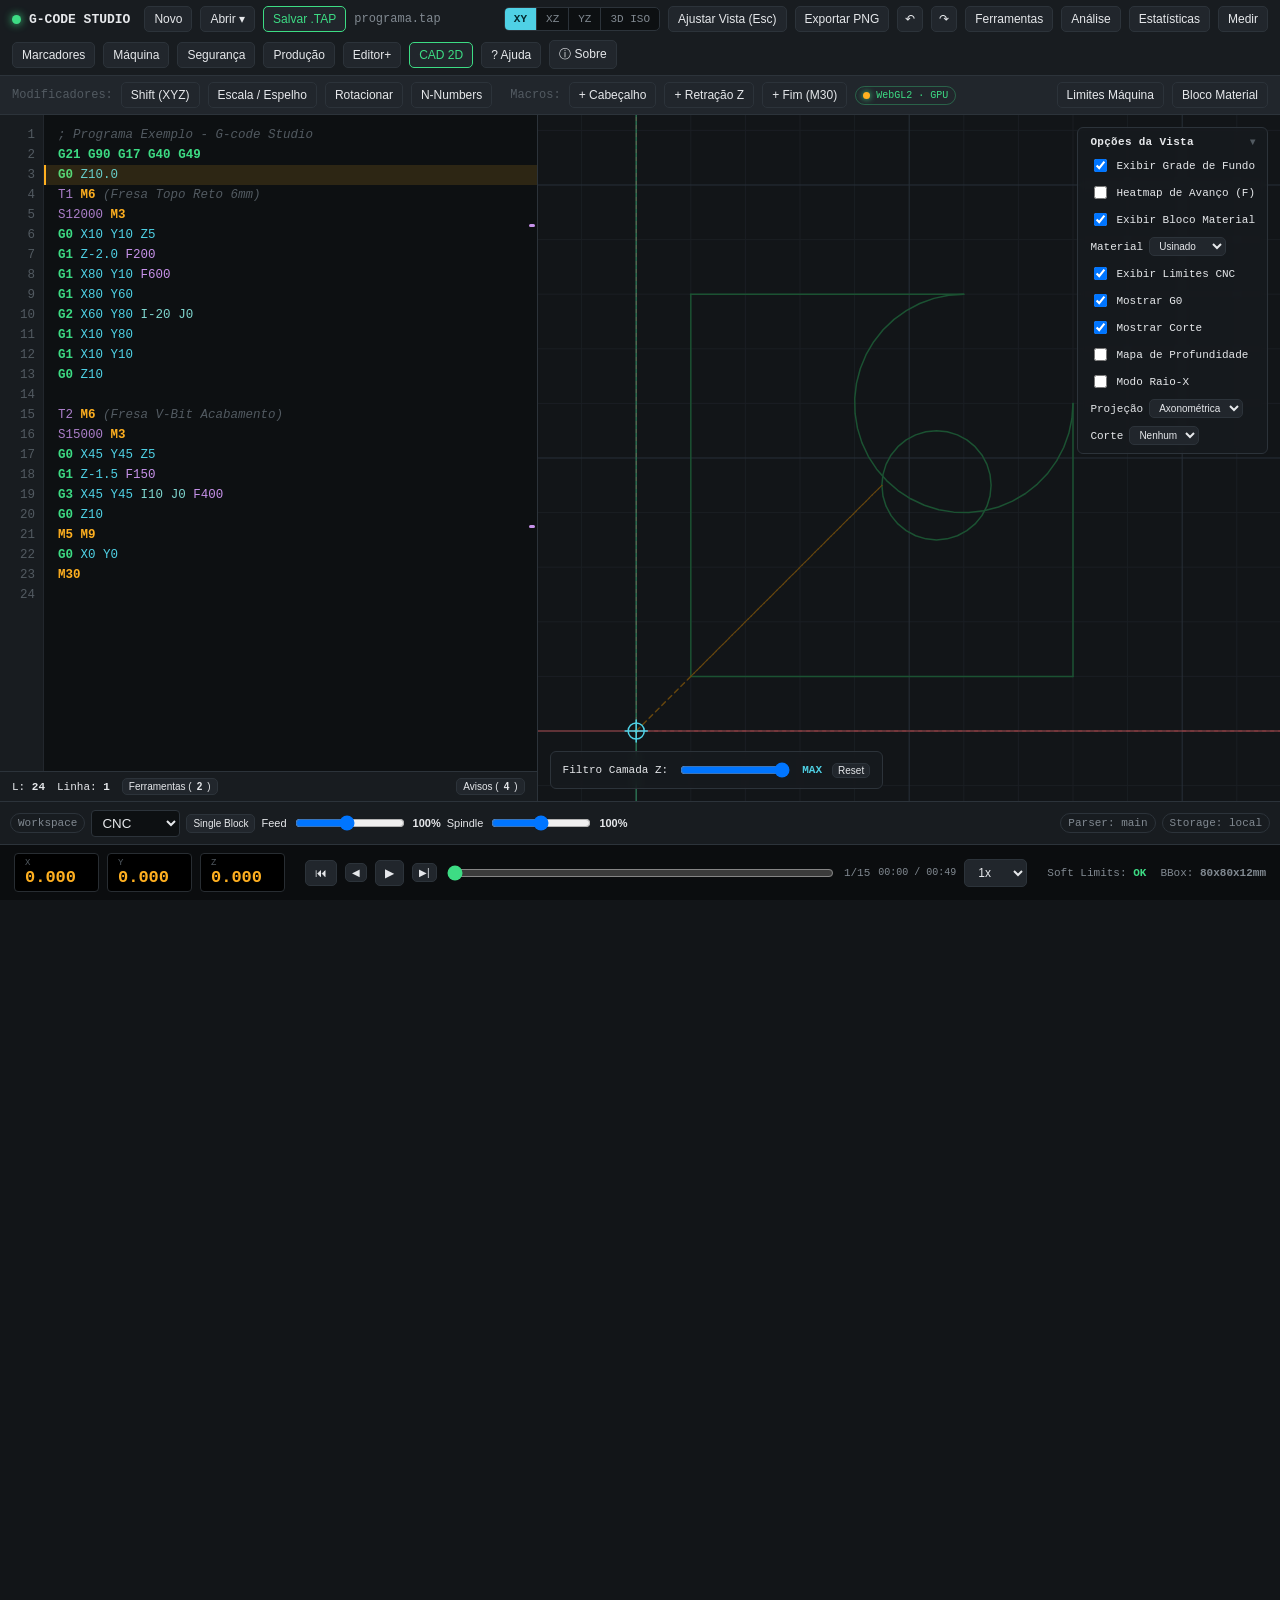
==== commit d62797df: "Update index.html" ====
--- a/index.html
+++ b/index.html
@@ -373,6 +373,10 @@
   }
   .stat-inline{font-family:var(--mono);font-size:10px;color:var(--text-dim);white-space:nowrap;}
   .stat-inline b{color:var(--accent-cyan);}
+  .gpu-status{display:inline-flex;align-items:center;gap:6px;padding:3px 7px;border:1px solid var(--border);border-radius:999px;font:10px var(--mono);color:var(--text-dim);white-space:nowrap;}
+  .gpu-status i{width:7px;height:7px;border-radius:50%;background:var(--accent-amber);box-shadow:0 0 6px currentColor;}
+  .gpu-status.webgl2{color:var(--accent-green);border-color:#3ddc8455;}
+  .gpu-status.canvas2d{color:var(--accent-amber);border-color:#ffb02055;}
   .toolbar .btn.compact{padding:5px 7px;}
 
 
@@ -770,6 +774,60 @@
   }
   #canvas{z-index:0;}
   .canvas-overlay,.z-slice-box,.machine-hud,.measure-badge{z-index:10;}
+
+
+
+  /* ============================================================
+     CAD 2D EMBUTIDO - unidades internas sempre em milimetros
+  ============================================================ */
+  .cad-dialog{width:min(1180px,calc(100vw - 24px));height:min(86vh,820px);padding:0;color:var(--text-primary);background:var(--bg-panel);border:1px solid var(--border);border-radius:12px;box-shadow:0 22px 68px rgba(0,0,0,.78)}
+  .cad-dialog::backdrop{background:rgba(0,0,0,.76);backdrop-filter:blur(4px)}
+  .cad-head{display:flex;align-items:center;gap:10px;padding:10px 12px;border-bottom:1px solid var(--border);min-height:48px}
+  .cad-head strong{font:800 13px var(--mono);color:var(--accent-cyan);margin-right:6px}
+  .cad-body{height:calc(100% - 49px);display:grid;grid-template-columns:54px 1fr 260px;min-height:0}
+  .cad-tools{padding:7px 5px;border-right:1px solid var(--border);display:flex;flex-direction:column;gap:5px;background:var(--bg-elevated)}
+  .cad-tools .btn{justify-content:center;padding:7px 4px;font-size:16px;min-width:42px}.cad-tools .btn.active{border-color:var(--accent-cyan);color:var(--accent-cyan);background:#4fd1e512}.cad-text-wrap{position:relative}.cad-text-menu{position:absolute;left:46px;top:0;z-index:40;display:none;min-width:150px;padding:5px;background:var(--bg-panel);border:1px solid var(--border);border-radius:7px;box-shadow:0 10px 28px #000a}.cad-text-menu.open{display:block}.cad-text-menu button{width:100%;justify-content:flex-start!important;font-size:11px!important;min-width:0!important;padding:7px 9px!important}.cad-text-menu button+button{margin-top:4px}
+  .cad-stage{position:relative;overflow:hidden;background:#0e1114;min-width:0}
+  #cadSvg{display:block;width:100%;height:100%;cursor:crosshair;touch-action:none;user-select:none}
+  .cad-side{border-left:1px solid var(--border);padding:10px;overflow:auto;background:var(--bg-panel)}
+  .cad-section{margin-bottom:14px}.cad-section h4{margin:0 0 7px;font:700 10.5px var(--mono);color:var(--accent-green);letter-spacing:.4px}
+  .cad-field{display:grid;grid-template-columns:92px 1fr;align-items:center;gap:7px;margin:6px 0;color:var(--text-dim);font:10.5px var(--mono)}
+  .cad-field input,.cad-field select{width:100%;background:var(--bg-input);border:1px solid var(--border);border-radius:4px;color:var(--text-primary);padding:5px 6px;font:11px var(--mono)}
+  .cad-status{position:absolute;left:8px;bottom:8px;background:#111417dd;border:1px solid var(--border);border-radius:5px;padding:4px 7px;color:var(--text-dim);font:10px var(--mono);pointer-events:none}
+  .cad-entity{vector-effect:non-scaling-stroke}.cad-selection{fill:none;stroke:var(--accent-cyan);stroke-width:1;stroke-dasharray:5 4;vector-effect:non-scaling-stroke;pointer-events:none}
+  @media(max-width:900px){.cad-dialog{height:92dvh;width:calc(100vw - 10px)}.cad-body{grid-template-columns:48px 1fr}.cad-side{position:absolute;right:6px;top:58px;bottom:6px;width:min(250px,72vw);z-index:5;box-shadow:0 8px 30px #000a}.cad-head{overflow-x:auto}.cad-head>*{flex:0 0 auto}}
+
+
+/* ===== V1.2 PRO SUITE ===== */
+.proBtn{position:relative}.proBadge{position:absolute;right:-5px;top:-6px;font-size:9px;background:#0ea5e9;color:#fff;border-radius:8px;padding:1px 4px}
+#proDialog{width:min(1180px,96vw);height:min(820px,94vh);padding:0;background:#0b1220;color:#e5e7eb;border:1px solid #334155;border-radius:14px;overflow:hidden}
+.proHead{display:flex;align-items:center;gap:8px;padding:10px 12px;background:#111827;border-bottom:1px solid #334155}.proHead strong{font-size:14px}.proTabs{display:flex;gap:4px;overflow:auto;padding:8px;background:#0f172a;border-bottom:1px solid #334155}.proTab{white-space:nowrap;padding:7px 9px;border:1px solid #334155;background:#111827;color:#cbd5e1;border-radius:7px;cursor:pointer}.proTab.active{background:#2563eb;color:white;border-color:#60a5fa}.proBody{height:calc(100% - 92px);overflow:auto;padding:12px}.proPage{display:none}.proPage.active{display:block}.proGrid{display:grid;grid-template-columns:repeat(auto-fit,minmax(220px,1fr));gap:10px}.proCard{background:#111827;border:1px solid #334155;border-radius:10px;padding:10px}.proCard h3{margin:0 0 8px;font-size:13px;color:#93c5fd}.proRow{display:flex;gap:7px;align-items:center;margin:6px 0;flex-wrap:wrap}.proRow label{font-size:11px;color:#94a3b8}.proRow input,.proRow select,.proRow textarea{background:#020617;color:#e5e7eb;border:1px solid #334155;border-radius:6px;padding:6px}.proRow input[type=number]{width:86px}.proSmall{font-size:11px;color:#94a3b8}.proList{display:flex;flex-direction:column;gap:5px}.proItem{display:flex;align-items:center;gap:6px;padding:7px;border:1px solid #334155;border-radius:7px;background:#0f172a}.proItem .grow{flex:1}.proItem button{padding:4px 7px}.proStat{font-size:20px;font-weight:700;color:#f8fafc}.proWarn{color:#fbbf24}.proOk{color:#4ade80}.proDanger{color:#fb7185}.proTimeline{width:100%;accent-color:#3b82f6}.proLegend{display:flex;gap:10px;flex-wrap:wrap;font-size:10px}.proSw{width:10px;height:10px;border-radius:3px;display:inline-block;margin-right:3px}.layerSlider{writing-mode:vertical-lr;direction:rtl;height:240px}.proCanvas{width:100%;height:260px;background:#020617;border:1px solid #334155;border-radius:8px}.proLayerRow{display:grid;grid-template-columns:28px 28px 1fr 54px 64px;gap:5px;align-items:center}.proCmd{width:100%;font-family:ui-monospace,monospace}.proClamp{border-left:3px solid #f59e0b}.proOp{border-left:3px solid #38bdf8}.proTool{border-left:3px solid #a78bfa}
+
+
+/* ===== PRODUCTIVITY SUITE / V1.0 INTERNAL REVISION ===== */
+.prodbar{display:flex;gap:6px;align-items:center;padding:6px 10px;border-top:1px solid var(--border);background:var(--bg-panel);font-size:11px}
+.prodbar select,.prodbar input{background:var(--bg-input);color:var(--text-primary);border:1px solid var(--border);border-radius:4px;padding:4px 6px}
+.prod-chip{padding:3px 7px;border-radius:999px;border:1px solid var(--border);color:var(--text-dim);font-family:var(--mono)}
+.prod-chip.on{color:var(--accent-green);border-color:#3ddc8466;background:#3ddc8410}
+#prodDialog{width:min(1080px,96vw);height:min(760px,92vh);padding:0;background:var(--bg-panel);color:var(--text-primary);border:1px solid var(--border);border-radius:12px}
+.prod-head{display:flex;align-items:center;gap:8px;padding:12px 14px;border-bottom:1px solid var(--border)}
+.prod-tabs{display:flex;gap:5px;padding:8px 10px;border-bottom:1px solid var(--border);overflow:auto}
+.prod-tab{background:var(--bg-input);color:var(--text-dim);border:1px solid var(--border);border-radius:6px;padding:6px 8px;cursor:pointer;white-space:nowrap}
+.prod-tab.active{color:#fff;background:#2563eb;border-color:#60a5fa}
+.prod-body{padding:12px;overflow:auto;height:calc(100% - 98px)}
+.prod-page{display:none}.prod-page.active{display:block}
+.prod-grid{display:grid;grid-template-columns:repeat(auto-fit,minmax(230px,1fr));gap:10px}
+.prod-card{background:var(--bg-input);border:1px solid var(--border-soft);border-radius:8px;padding:10px}
+.prod-card h4{margin:0 0 8px;color:var(--accent-cyan);font:700 12px var(--mono)}
+.prod-row{display:flex;gap:7px;align-items:center;flex-wrap:wrap;margin:6px 0}
+.prod-row input,.prod-row select{background:#0b0d0f;color:#fff;border:1px solid var(--border);border-radius:4px;padding:5px 7px}
+.prod-row input[type=number]{width:90px}
+.prod-small{font-size:11px;color:var(--text-dim);line-height:1.45}
+.prod-list{display:flex;flex-direction:column;gap:5px}
+.prod-item{display:flex;gap:6px;align-items:center;padding:7px;background:#0f1418;border:1px solid var(--border-soft);border-radius:6px}
+.prod-item .grow{flex:1}
+.prod-meter{height:8px;background:#101316;border:1px solid var(--border);border-radius:999px;overflow:hidden}.prod-meter>i{display:block;height:100%;background:var(--accent-green);width:0%}
+.prod-kpi{font:700 20px var(--mono);color:#fff}
 
 </style>
 </head>
@@ -813,6 +871,7 @@
     <button class="btn" id="btnSafety">Segurança</button>
     <button class="btn" id="btnProduction">Produção</button>
     <button class="btn" id="btnEditorPlus">Editor+</button>
+    <button class="btn primary" id="btnCad2D" title="Editor vetorial 2D em milímetros">CAD 2D</button>
     <button class="btn" id="btnHelp" title="Ajuda do G-Code Studio">? Ajuda</button>
     <button class="btn" id="btnAbout" title="Sobre o G-Code Studio">ⓘ Sobre</button>
   </div>
@@ -830,6 +889,7 @@
     <button class="btn" id="btnSnipRetract">+ Retração Z</button>
     <button class="btn" id="btnSnipFooter">+ Fim (M30)</button>
 
+    <span class="gpu-status" id="gpuStatus" title="Backend gráfico"><i></i><span id="gpuStatusText">Detectando GPU...</span></span>
     <div class="spacer"></div>
     <button class="btn" id="btnDlgLimits">Limites Máquina</button>
     <button class="btn" id="btnDlgStock">Bloco Material</button>
@@ -929,6 +989,18 @@
 
   </div>
 
+
+  <div class="prodbar" id="prodBar">
+    <span class="prod-chip">Workspace</span>
+    <select id="wsSelect"><option value="cnc">CNC</option><option value="print">3D Print</option><option value="cad">CAD</option><option value="inspect">Inspeção</option></select>
+    <button class="btn mini-btn" id="btnSingleBlock">Single Block</button>
+    <span>Feed</span><input id="feedOverride" type="range" min="10" max="200" value="100" style="width:110px"><b id="feedOverrideVal">100%</b>
+    <span>Spindle</span><input id="spindleOverride" type="range" min="50" max="150" value="100" style="width:100px"><b id="spindleOverrideVal">100%</b>
+    <span class="spacer"></span>
+    <span class="prod-chip" id="perfChip">Parser: main</span>
+    <span class="prod-chip" id="dbChip">Storage: local</span>
+  </div>
+
   <!-- DRO e Playback Bar -->
   <div class="dro-bar">
     <div style="display:flex; gap:8px;">
@@ -1257,6 +1329,98 @@
   <div class="msg-dialog-body" id="msgDialogBody"></div>
   <div class="msg-dialog-actions" id="msgDialogActions"></div>
 </dialog>
+
+
+
+<!-- CAD 2D EMBUTIDO -->
+<dialog class="cad-dialog" id="cadDialog">
+  <div class="cad-head">
+    <strong>CAD 2D · mm</strong>
+    <button class="btn" id="cadNew">Novo</button>
+    <button class="btn" id="cadOpenProject">Abrir projeto</button>
+    <input type="file" id="cadProjectInput" accept=".gcs,.json,application/json" hidden>
+    <button class="btn" id="cadSaveProject">Salvar projeto</button>
+    <button class="btn" id="cadRecoverProject" title="Recuperar autosave local">Recuperar</button>
+    <button class="btn" id="cadOpenSvg">Abrir SVG</button>
+    <input type="file" id="cadSvgInput" accept=".svg,image/svg+xml" hidden>
+    <button class="btn" id="cadOpenDxf">Abrir DXF</button>
+    <input type="file" id="cadDxfInput" accept=".dxf,application/dxf,text/plain" hidden>
+    <button class="btn" id="cadSaveSvg">Salvar SVG</button>
+    <button class="btn" id="cadExportDxf">Exportar DXF</button>
+    <button class="btn" id="cadFit">Ajustar</button>
+    <div class="spacer"></div>
+    <button class="btn primary" id="cadGenerate">Gerar G-code → Simulador</button>
+    <button class="btn" id="cadClose">Fechar</button>
+  </div>
+  <div class="cad-body">
+    <div class="cad-tools">
+      <button class="btn active" data-cad-tool="select" title="Selecionar / mover">↖</button>
+      <button class="btn" data-cad-tool="line" title="Linha">╱</button>
+      <button class="btn" data-cad-tool="polyline" title="Polilinha">⌁</button>
+      <button class="btn" data-cad-tool="rect" title="Retângulo">□</button>
+      <button class="btn" data-cad-tool="circle" title="Círculo">○</button>
+      <button class="btn" data-cad-tool="arc" title="Arco por 3 pontos">◔</button>
+      <div class="cad-text-wrap" id="cadTextWrap"><button class="btn" id="cadTextToolBtn" title="Texto">T</button><div class="cad-text-menu" id="cadTextMenu"><button class="btn" id="cadTextComment">Comentário</button><button class="btn primary" id="cadTextMachine">Texto usinado</button></div></div>
+      <button class="btn" id="cadDelete" title="Excluir">⌫</button>
+      <button class="btn" id="cadOffsetBtn" title="Offset da seleção">Offset</button>
+      <button class="btn" id="cadMirrorXBtn" title="Espelhar seleção no eixo X local">↔</button>
+      <button class="btn" id="cadRotate90Btn" title="Rotacionar seleção 90°">⟳90</button>
+      <button class="btn" id="cadJoinBtn" title="Unir linhas/polilinhas conectadas">Join</button>
+    </div>
+    <div class="cad-stage">
+      <svg id="cadSvg" xmlns="http://www.w3.org/2000/svg">
+        <defs>
+          <pattern id="cadMinorGrid" width="10" height="10" patternUnits="userSpaceOnUse"><path d="M10 0L0 0 0 10" fill="none" stroke="#20262b" stroke-width=".5"/></pattern>
+          <pattern id="cadMajorGrid" width="50" height="50" patternUnits="userSpaceOnUse"><rect width="50" height="50" fill="url(#cadMinorGrid)"/><path d="M50 0L0 0 0 50" fill="none" stroke="#30383f" stroke-width=".8"/></pattern>
+        </defs>
+        <g id="cadViewport"><rect id="cadGrid" x="-10000" y="-10000" width="20000" height="20000" fill="url(#cadMajorGrid)"/><g id="cadEntities"></g><g id="cadOverlay"></g></g>
+      </svg>
+      <div class="cad-status" id="cadStatus">X 0.000 · Y 0.000 mm</div>
+    </div>
+    <aside class="cad-side">
+      <div class="cad-section"><h4>DESENHO</h4>
+        <div class="cad-field"><span>Grid</span><input id="cadGridSize" type="number" min="0.1" step="1" value="10"></div>
+        <div class="cad-field"><span>Snap</span><select id="cadSnap"><option value="1">Ligado</option><option value="0">Desligado</option></select></div>
+        <div class="cad-field"><span>Ortho</span><select id="cadOrtho"><option value="0">Desligado</option><option value="1">Ligado</option></select></div>
+        <div class="cad-field"><span>Texto</span><input id="cadTextValue" type="text" value="Texto" maxlength="200" placeholder="Digite o texto"></div>
+        <div class="cad-field"><span>Altura texto</span><input id="cadTextHeight" type="number" min="0.1" step="0.5" value="5"></div>
+        <div class="cad-field"><span>Uso texto</span><select id="cadTextPurpose"><option value="comment">Comentário</option><option value="machine">Usinar</option></select></div>
+      </div>
+      <div class="cad-section"><h4>CAM · GERAR G-CODE</h4>
+        <div class="cad-field"><span>Operação</span><select id="cadOperation"><option value="follow">Seguir geometria</option><option value="outside">Contorno externo</option><option value="inside">Contorno interno</option><option value="pocket">Pocket / desbaste</option><option value="drill">Furar círculos</option></select></div>
+        <div class="cad-field"><span>Ferramenta Ø</span><input id="cadToolDiameter" type="number" min="0.01" step="0.1" value="3.175"></div>
+        <div class="cad-field"><span>Ferramenta T</span><input id="cadToolNumber" type="number" min="1" step="1" value="1"></div>
+        <div class="cad-field"><span>Sobremetal</span><input id="cadAllowance" type="number" min="0" step="0.05" value="0"></div>
+        <div class="cad-field"><span>Acabamento</span><select id="cadFinishPass"><option value="1">Sim</option><option value="0">Não</option></select></div>
+        <div class="cad-field"><span>Stepover %</span><input id="cadStepover" type="number" min="5" max="95" step="5" value="45"></div>
+        <div class="cad-field"><span>Safe Z</span><input id="cadSafeZ" type="number" step="0.1" value="5"></div>
+        <div class="cad-field"><span>Prof. final</span><input id="cadDepth" type="number" step="0.1" value="-2"></div>
+        <div class="cad-field"><span>Passo Z</span><input id="cadStepDown" type="number" min="0.01" step="0.1" value="1"></div>
+        <div class="cad-field"><span>Avanço XY</span><input id="cadFeed" type="number" min="1" step="50" value="800"></div>
+        <div class="cad-field"><span>Avanço Z</span><input id="cadPlunge" type="number" min="1" step="25" value="250"></div>
+        <div class="cad-field"><span>Spindle</span><input id="cadSpindle" type="number" min="0" step="500" value="12000"></div>
+        <div class="cad-field"><span>Otimizar rota</span><select id="cadOptimize"><option value="1">Sim · menor G0</option><option value="0">Não · ordem desenho</option></select></div>
+        <div class="cad-field"><span>Retrair</span><select id="cadRetractEach"><option value="1">Entre objetos</option><option value="0">Somente quando preciso</option></select></div>
+        <div class="cad-field"><span>Entrada</span><select id="cadEntry"><option value="plunge">Vertical</option><option value="ramp">Rampa linear</option><option value="helix">Helicoidal</option></select></div>
+        <div class="cad-field"><span>Lead-in</span><select id="cadLeadIn"><option value="0">Desligado</option><option value="1">Ligado</option></select></div>
+        <div class="cad-field"><span>Lead-in mm</span><input id="cadLeadLen" type="number" min="0.1" step="0.5" value="3"></div>
+        <div class="cad-field"><span>Tabs qtd.</span><input id="cadTabsCount" type="number" min="0" max="12" step="1" value="0"></div>
+        <div class="cad-field"><span>Tab largura</span><input id="cadTabWidth" type="number" min="0.5" step="0.5" value="5"></div>
+        <div class="cad-field"><span>Tab altura</span><input id="cadTabHeight" type="number" min="0" step="0.1" value="0.8"></div>
+        <div class="cad-field"><span>Peck furo</span><input id="cadPeck" type="number" min="0" step="0.5" value="0" title="0 = furação direta"></div>
+        <div class="cad-field"><span>Pausa spindle</span><input id="cadSpindleDelay" type="number" min="0" step="0.1" value="0" title="Segundos após M3"></div>
+        <div id="cadCamSummary" style="font:10px/1.5 var(--mono);color:var(--accent-cyan);padding:6px 0"></div>
+        <div style="font:10px/1.5 var(--mono);color:var(--text-faint);margin-top:7px">G-code em mm (G21/G90/G17). A engine ordena trajetórias para reduzir G0, valida parâmetros, suporta rampa/helicoidal, tabs, acabamento, lead-in, peck drilling e pocket. Contornos/pockets de polilinhas fechadas usam offset/scanline. Texto “Usinar” vira traços vetoriais 5×7.</div>
+      </div>
+      <div class="cad-section"><h4>SELEÇÃO / MODIFICAR</h4>
+        <div class="cad-field"><span>Offset mm</span><input id="cadOffsetValue" type="number" step="0.5" value="2"></div>
+        <div id="cadSelectionInfo" style="font:10.5px/1.5 var(--mono);color:var(--text-dim)">Nenhum objeto.</div>
+      </div>
+    </aside>
+  </div>
+</dialog>
+
+
 
 <script>
 (function(){
@@ -1336,7 +1500,7 @@
       G54:{x:0,y:0,z:0},G55:{x:0,y:0,z:0},G56:{x:0,y:0,z:0},
       G57:{x:0,y:0,z:0},G58:{x:0,y:0,z:0},G59:{x:0,y:0,z:0}
     },
-    material:'aluminum'
+    material:'aluminum', simArcTolerance:0.05, simArcMaxSteps:4096, simAdaptive:true
   };
 
   const state = {
@@ -1393,6 +1557,455 @@
   const xyzChartWrap = document.getElementById('xyzChartWrap');
 
 
+  // ============================================================
+  // CAD 2D EMBUTIDO + CAM BÁSICO (unidade interna fixa: mm)
+  // ============================================================
+  const cadDialog=document.getElementById('cadDialog');
+  const cadSvg=document.getElementById('cadSvg'), cadViewport=document.getElementById('cadViewport');
+  const cadEntitiesG=document.getElementById('cadEntities'), cadOverlay=document.getElementById('cadOverlay');
+  const CADNS='http://www.w3.org/2000/svg';
+  const cad={tool:'select',textPurpose:'comment',entities:[],selected:null,nextId:1,zoom:1,panX:0,panY:0,grid:10,snap:true,ortho:false,drawing:null,drag:null,pan:null};
+  const cadClone=o=>JSON.parse(JSON.stringify(o));
+  function cadMake(tag,a={}){const n=document.createElementNS(CADNS,tag);Object.entries(a).forEach(([k,v])=>n.setAttribute(k,v));return n}
+  function cadArc(p1,p2,p3){const d=2*(p1.x*(p2.y-p3.y)+p2.x*(p3.y-p1.y)+p3.x*(p1.y-p2.y));if(Math.abs(d)<1e-9)return null;const ux=((p1.x*p1.x+p1.y*p1.y)*(p2.y-p3.y)+(p2.x*p2.x+p2.y*p2.y)*(p3.y-p1.y)+(p3.x*p3.x+p3.y*p3.y)*(p1.y-p2.y))/d;const uy=((p1.x*p1.x+p1.y*p1.y)*(p3.x-p2.x)+(p2.x*p2.x+p2.y*p2.y)*(p1.x-p3.x)+(p3.x*p3.x+p3.y*p3.y)*(p2.x-p1.x))/d;const r=Math.hypot(p1.x-ux,p1.y-uy),norm=a=>(a%(Math.PI*2)+Math.PI*2)%(Math.PI*2);const a1=norm(Math.atan2(p1.y-uy,p1.x-ux)),a2=norm(Math.atan2(p2.y-uy,p2.x-ux)),a3=norm(Math.atan2(p3.y-uy,p3.x-ux));const ccw=((a2-a1+Math.PI*2)%(Math.PI*2))<((a3-a1+Math.PI*2)%(Math.PI*2));return{cx:ux,cy:uy,r,a1,a3,ccw}}
+  function cadBBox(e){if(e.type==='line')return{x:Math.min(e.x1,e.x2),y:Math.min(e.y1,e.y2),w:Math.abs(e.x2-e.x1),h:Math.abs(e.y2-e.y1)};if(e.type==='rect')return{x:e.x,y:e.y,w:e.w,h:e.h};if(e.type==='circle')return{x:e.cx-e.r,y:e.cy-e.r,w:e.r*2,h:e.r*2};if(e.type==='text'){const h=Math.max(.1,+e.height||5),w=Math.max(h*.35,(e.text||'').length*h*.6);return{x:e.x,y:e.y,w,h}}const pts=e.type==='polyline'?e.points:e.type==='arc'?[e.p1,e.p2,e.p3]:[];if(pts.length){const xs=pts.map(p=>p.x),ys=pts.map(p=>p.y);return{x:Math.min(...xs),y:Math.min(...ys),w:Math.max(...xs)-Math.min(...xs),h:Math.max(...ys)-Math.min(...ys)}}return{x:0,y:0,w:0,h:0}}
+  function cadEl(e){const c={stroke:'#e6e8eb','stroke-width':.45,fill:'none',class:'cad-entity'};let n;if(e.type==='line')n=cadMake('line',{x1:e.x1,y1:e.y1,x2:e.x2,y2:e.y2,...c});if(e.type==='rect')n=cadMake('rect',{x:e.x,y:e.y,width:e.w,height:e.h,...c});if(e.type==='circle')n=cadMake('circle',{cx:e.cx,cy:e.cy,r:e.r,...c});if(e.type==='polyline')n=cadMake('polyline',{points:e.points.map(p=>`${p.x},${p.y}`).join(' '),...c});if(e.type==='arc'){const a=cadArc(e.p1,e.p2,e.p3);if(a){const large=((a.ccw?(a.a3-a.a1+Math.PI*2):(a.a1-a.a3+Math.PI*2))%(Math.PI*2))>Math.PI?1:0;n=cadMake('path',{d:`M${e.p1.x} ${e.p1.y} A${a.r} ${a.r} 0 ${large} ${a.ccw?1:0} ${e.p3.x} ${e.p3.y}`,...c})}}if(e.type==='text'){n=cadMake('text',{x:0,y:0,transform:`translate(${e.x} ${e.y}) scale(1 -1)`,fill:'#e6e8eb',stroke:'none','font-size':Math.max(.1,+e.height||5),'font-family':'Arial, sans-serif','dominant-baseline':'text-before-edge',class:'cad-entity'});n.textContent=e.text||''}if(n){n.dataset.id=e.id;n.style.pointerEvents=e.type==='text'?'all':'stroke';if(e.id===cad.selected){if(e.type==='text')n.setAttribute('fill','#4fd1e5');else n.setAttribute('stroke','#4fd1e5')}}return n}
+  function cadView(){cadViewport.setAttribute('transform',`translate(${cad.panX} ${cad.panY}) scale(${cad.zoom} ${-cad.zoom})`)}
+  function cadScreen(ev){const r=cadSvg.getBoundingClientRect();return{x:(ev.clientX-r.left-cad.panX)/cad.zoom,y:-(ev.clientY-r.top-cad.panY)/cad.zoom}}
+  function cadSnapP(p,anchor){let q={...p};if(cad.snap){q.x=Math.round(q.x/cad.grid)*cad.grid;q.y=Math.round(q.y/cad.grid)*cad.grid}if(cad.ortho&&anchor){if(Math.abs(q.x-anchor.x)>=Math.abs(q.y-anchor.y))q.y=anchor.y;else q.x=anchor.x}return q}
+  function cadRender(){cadEntitiesG.innerHTML='';cadOverlay.innerHTML='';cad.entities.forEach(e=>{const n=cadEl(e);if(n)cadEntitiesG.appendChild(n)});if(cad.selected){const e=cad.entities.find(x=>x.id===cad.selected);if(e){const b=cadBBox(e);cadOverlay.appendChild(cadMake('rect',{x:b.x-2/cad.zoom,y:b.y-2/cad.zoom,width:b.w+4/cad.zoom,height:b.h+4/cad.zoom,class:'cad-selection'}));document.getElementById('cadSelectionInfo').textContent=`${e.type.toUpperCase()} · X ${b.x.toFixed(3)} · Y ${b.y.toFixed(3)} · ${b.w.toFixed(3)} × ${b.h.toFixed(3)} mm`;if(e.type==='text'){document.getElementById('cadTextValue').value=e.text||'';document.getElementById('cadTextHeight').value=e.height||5;document.getElementById('cadTextPurpose').value=e.purpose==='machine'?'machine':'comment';document.getElementById('cadSelectionInfo').textContent+=` · ${e.purpose==='machine'?'USINAR':'COMENTÁRIO'}`}}}else document.getElementById('cadSelectionInfo').textContent='Nenhum objeto.';cadPreview();cadView();cadUpdateCamSummary()}
+  function cadPreview(){const d=cad.drawing;if(!d)return;const st={stroke:'#4fd1e5','stroke-width':1/cad.zoom,fill:'none','stroke-dasharray':`${5/cad.zoom} ${4/cad.zoom}`};if(d.type==='line'&&d.end)cadOverlay.appendChild(cadMake('line',{x1:d.start.x,y1:d.start.y,x2:d.end.x,y2:d.end.y,...st}));if(d.type==='rect'&&d.end)cadOverlay.appendChild(cadMake('rect',{x:Math.min(d.start.x,d.end.x),y:Math.min(d.start.y,d.end.y),width:Math.abs(d.end.x-d.start.x),height:Math.abs(d.end.y-d.start.y),...st}));if(d.type==='circle'&&d.end)cadOverlay.appendChild(cadMake('circle',{cx:d.start.x,cy:d.start.y,r:Math.hypot(d.end.x-d.start.x,d.end.y-d.start.y),...st}));if(d.type==='polyline'||d.type==='arc'){const p=[...d.points];if(d.end)p.push(d.end);cadOverlay.appendChild(cadMake('polyline',{points:p.map(x=>`${x.x},${x.y}`).join(' '),...st}))}}
+  function cadAdd(e){e.id='C'+String(cad.nextId++).padStart(4,'0');cad.entities.push(e);cad.selected=e.id;cadRender()}
+  function cadMove(e,dx,dy){if(e.type==='line'){e.x1+=dx;e.y1+=dy;e.x2+=dx;e.y2+=dy}else if(e.type==='rect'){e.x+=dx;e.y+=dy}else if(e.type==='circle'){e.cx+=dx;e.cy+=dy}else if(e.type==='polyline')e.points.forEach(p=>{p.x+=dx;p.y+=dy});else if(e.type==='arc')[e.p1,e.p2,e.p3].forEach(p=>{p.x+=dx;p.y+=dy});else if(e.type==='text'){e.x+=dx;e.y+=dy}}
+  function cadSetTool(t){cad.tool=t;cad.drawing=null;document.querySelectorAll('[data-cad-tool]').forEach(b=>b.classList.toggle('active',b.dataset.cadTool===t));document.getElementById('cadTextToolBtn').classList.toggle('active',t==='text');if(t!=='text')document.getElementById('cadTextMenu').classList.remove('open');cadRender()}
+  function cadFit(){const r=cadSvg.getBoundingClientRect();if(!cad.entities.length){cad.zoom=1;cad.panX=r.width/2;cad.panY=r.height/2;cadView();return}const bs=cad.entities.map(cadBBox),minX=Math.min(...bs.map(b=>b.x)),minY=Math.min(...bs.map(b=>b.y)),maxX=Math.max(...bs.map(b=>b.x+b.w)),maxY=Math.max(...bs.map(b=>b.y+b.h)),w=Math.max(1,maxX-minX),h=Math.max(1,maxY-minY);cad.zoom=Math.max(.05,Math.min(30,Math.min((r.width-100)/w,(r.height-100)/h)));cad.panX=r.width/2-(minX+w/2)*cad.zoom;cad.panY=r.height/2+(minY+h/2)*cad.zoom;cadView()}
+  cadSvg.addEventListener('pointerdown',ev=>{if(ev.button===1||(ev.button===0&&ev.shiftKey)){cad.pan={x:ev.clientX,y:ev.clientY,px:cad.panX,py:cad.panY};cadSvg.setPointerCapture(ev.pointerId);return}if(ev.button!==0)return;let p=cadSnapP(cadScreen(ev));if(cad.tool==='select'){const t=ev.target.closest('.cad-entity');cad.selected=t?t.dataset.id:null;if(cad.selected){cad.drag={id:cad.selected,last:p};cadSvg.setPointerCapture(ev.pointerId)}cadRender();return}if(cad.tool==='line'){if(!cad.drawing)cad.drawing={type:'line',start:p,end:p};else{p=cadSnapP(p,cad.drawing.start);cadAdd({type:'line',x1:cad.drawing.start.x,y1:cad.drawing.start.y,x2:p.x,y2:p.y});cad.drawing=null}cadRender();return}if(cad.tool==='rect'||cad.tool==='circle'){cad.drawing={type:cad.tool,start:p,end:p,dragging:true};cadSvg.setPointerCapture(ev.pointerId);cadRender();return}if(cad.tool==='polyline'){if(!cad.drawing)cad.drawing={type:'polyline',points:[p],end:p};else cad.drawing.points.push(cadSnapP(p,cad.drawing.points.at(-1)));cadRender();return}if(cad.tool==='arc'){if(!cad.drawing)cad.drawing={type:'arc',points:[p],end:p};else{cad.drawing.points.push(p);if(cad.drawing.points.length===3){cadAdd({type:'arc',p1:cad.drawing.points[0],p2:cad.drawing.points[1],p3:cad.drawing.points[2]});cad.drawing=null}}cadRender();return}if(cad.tool==='text'){const txt=document.getElementById('cadTextValue').value.trim(),h=Math.max(.1,+document.getElementById('cadTextHeight').value||5);if(!txt){alert('Digite o texto antes de posicioná-lo.');return}cadAdd({type:'text',x:p.x,y:p.y,text:txt,height:h,purpose:cad.textPurpose});return}});
+  cadSvg.addEventListener('pointermove',ev=>{let raw=cadScreen(ev);document.getElementById('cadStatus').textContent=`X ${raw.x.toFixed(3)} · Y ${raw.y.toFixed(3)} mm`;if(cad.pan){cad.panX=cad.pan.px+ev.clientX-cad.pan.x;cad.panY=cad.pan.py+ev.clientY-cad.pan.y;cadView();return}let p=cadSnapP(raw,cad.drawing?.start||cad.drawing?.points?.at(-1));if(cad.drag){const e=cad.entities.find(x=>x.id===cad.drag.id),dx=p.x-cad.drag.last.x,dy=p.y-cad.drag.last.y;if(e)cadMove(e,dx,dy);cad.drag.last=p;cadRender();return}if(cad.drawing){cad.drawing.end=p;cadRender()}});
+  cadSvg.addEventListener('pointerup',()=>{if(cad.pan){cad.pan=null;return}if(cad.drag){cad.drag=null;return}if(cad.drawing?.dragging){const d=cad.drawing,p=d.end;if(d.type==='rect'){const w=Math.abs(p.x-d.start.x),h=Math.abs(p.y-d.start.y);if(w||h)cadAdd({type:'rect',x:Math.min(d.start.x,p.x),y:Math.min(d.start.y,p.y),w,h})}else{const r=Math.hypot(p.x-d.start.x,p.y-d.start.y);if(r)cadAdd({type:'circle',cx:d.start.x,cy:d.start.y,r})}cad.drawing=null;cadRender()}});
+  cadSvg.addEventListener('dblclick',()=>{if(cad.tool==='polyline'&&cad.drawing?.points.length>=2){cadAdd({type:'polyline',points:cadClone(cad.drawing.points)});cad.drawing=null;cadRender()}});
+  cadSvg.addEventListener('wheel',ev=>{ev.preventDefault();const r=cadSvg.getBoundingClientRect(),sx=ev.clientX-r.left,sy=ev.clientY-r.top,old=cad.zoom,f=ev.deltaY<0?1.12:1/1.12;cad.zoom=Math.max(.05,Math.min(30,cad.zoom*f));const wx=(sx-cad.panX)/old,wy=(sy-cad.panY)/old;cad.panX=sx-wx*cad.zoom;cad.panY=sy-wy*cad.zoom;cadView()},{passive:false});
+  document.querySelectorAll('[data-cad-tool]').forEach(b=>b.addEventListener('click',()=>cadSetTool(b.dataset.cadTool)));
+  const cadTextToolBtn=document.getElementById('cadTextToolBtn'),cadTextMenu=document.getElementById('cadTextMenu');
+  cadTextToolBtn.addEventListener('click',ev=>{ev.stopPropagation();cadTextMenu.classList.toggle('open')});
+  function chooseCadTextTool(purpose){cad.textPurpose=purpose;document.getElementById('cadTextPurpose').value=purpose;cadTextMenu.classList.remove('open');cadSetTool('text');cadTextToolBtn.title=purpose==='machine'?'Texto usinado':'Texto comentário';cadTextToolBtn.textContent=purpose==='machine'?'T⚙':'T'}
+  document.getElementById('cadTextComment').addEventListener('click',ev=>{ev.stopPropagation();chooseCadTextTool('comment')});
+  document.getElementById('cadTextMachine').addEventListener('click',ev=>{ev.stopPropagation();chooseCadTextTool('machine')});
+  document.addEventListener('click',ev=>{if(!document.getElementById('cadTextWrap').contains(ev.target))cadTextMenu.classList.remove('open')});
+  document.getElementById('cadDelete').addEventListener('click',()=>{if(cad.selected){cad.entities=cad.entities.filter(e=>e.id!==cad.selected);cad.selected=null;cadRender()}});
+  document.getElementById('cadGridSize').addEventListener('change',e=>{cad.grid=Math.max(.1,+e.target.value||10);document.getElementById('cadMinorGrid').setAttribute('width',cad.grid);document.getElementById('cadMinorGrid').setAttribute('height',cad.grid);document.getElementById('cadMajorGrid').setAttribute('width',cad.grid*5);document.getElementById('cadMajorGrid').setAttribute('height',cad.grid*5)});
+  document.getElementById('cadSnap').addEventListener('change',e=>cad.snap=e.target.value==='1');document.getElementById('cadOrtho').addEventListener('change',e=>cad.ortho=e.target.value==='1');
+  document.getElementById('cadTextValue').addEventListener('change',e=>{const t=cad.entities.find(x=>x.id===cad.selected&&x.type==='text');if(t){t.text=e.target.value;cadRender()}});
+  document.getElementById('cadTextHeight').addEventListener('change',e=>{const t=cad.entities.find(x=>x.id===cad.selected&&x.type==='text');if(t){t.height=Math.max(.1,+e.target.value||5);cadRender()}});
+  document.getElementById('cadTextPurpose').addEventListener('change',e=>{const t=cad.entities.find(x=>x.id===cad.selected&&x.type==='text');if(t){t.purpose=e.target.value==='machine'?'machine':'comment';cadRender()}});
+  document.getElementById('cadFit').addEventListener('click',cadFit);document.getElementById('cadNew').addEventListener('click',()=>{if(!cad.entities.length||confirm('Limpar o desenho CAD atual?')){cad.entities=[];cad.selected=null;cad.nextId=1;cadRender();cadFit()}});
+  document.getElementById('btnCad2D').addEventListener('click',()=>{document.getElementById('cadSafeZ').value=config.safeZ||5;document.getElementById('cadSpindle').value=config.defaultSpindle||12000;document.getElementById('cadToolDiameter').value=config.toolDiameter||3.175;cadDialog.showModal();requestAnimationFrame(()=>{cadRender();cadFit();cadUpdateCamSummary()})});document.getElementById('cadClose').addEventListener('click',()=>cadDialog.close());
+  function cadDownload(name,text,type){
+    const blob=new Blob([text],{type:type||'application/octet-stream'});
+    const u=URL.createObjectURL(blob);
+    const a=document.createElement('a');
+    a.href=u;
+    a.download=name;
+    a.style.display='none';
+    document.body.appendChild(a);
+    a.click();
+    a.remove();
+    setTimeout(()=>URL.revokeObjectURL(u),3000);
+  }
+  function cadSvgText(){const bs=cad.entities.map(cadBBox);let minX=0,minY=0,maxX=100,maxY=100;if(bs.length){minX=Math.min(...bs.map(b=>b.x));minY=Math.min(...bs.map(b=>b.y));maxX=Math.max(...bs.map(b=>b.x+b.w));maxY=Math.max(...bs.map(b=>b.y+b.h))}const m=10,w=maxX-minX+2*m,h=maxY-minY+2*m;let body='';cad.entities.forEach(e=>{const n=cadEl(e);if(n){n.removeAttribute('class');n.removeAttribute('data-id');body+=n.outerHTML}});return `<?xml version="1.0"?><svg xmlns="http://www.w3.org/2000/svg" viewBox="${minX-m} ${-(maxY+m)} ${w} ${h}" width="${w}mm" height="${h}mm"><g transform="scale(1,-1)">${body}</g></svg>`}
+  document.getElementById('cadSaveSvg').addEventListener('click',()=>cadDownload('desenho.svg',cadSvgText(),'image/svg+xml'));
+  function cadDxf(){
+    const o=[];
+    const add=(code,value)=>{o.push(String(code),String(value));};
+    const num=v=>{
+      const n=Number(v);
+      if(!Number.isFinite(n)) return '0';
+      const s=n.toFixed(6).replace(/0+$/,'').replace(/\.$/,'');
+      return s==='-0'?'0':s;
+    };
+
+    // DXF ASCII R12 (AC1009): formato simples e amplamente compatível.
+    // Todas as coordenadas são gravadas em milímetros por convenção do projeto.
+    let minX=0,minY=0,maxX=0,maxY=0;
+    if(cad.entities.length){
+      const bs=cad.entities.map(cadBBox);
+      minX=Math.min(...bs.map(b=>b.x));
+      minY=Math.min(...bs.map(b=>b.y));
+      maxX=Math.max(...bs.map(b=>b.x+b.w));
+      maxY=Math.max(...bs.map(b=>b.y+b.h));
+    }
+
+    add(0,'SECTION'); add(2,'HEADER');
+    add(9,'$ACADVER'); add(1,'AC1009');
+    add(9,'$MEASUREMENT'); add(70,1);
+    add(9,'$EXTMIN'); add(10,num(minX)); add(20,num(minY)); add(30,'0');
+    add(9,'$EXTMAX'); add(10,num(maxX)); add(20,num(maxY)); add(30,'0');
+    add(0,'ENDSEC');
+
+    add(0,'SECTION'); add(2,'TABLES');
+    add(0,'TABLE'); add(2,'LTYPE'); add(70,1);
+    add(0,'LTYPE'); add(2,'CONTINUOUS'); add(70,0); add(3,'Solid line'); add(72,65); add(73,0); add(40,0.0);
+    add(0,'ENDTAB');
+    add(0,'TABLE'); add(2,'LAYER'); add(70,1);
+    add(0,'LAYER'); add(2,'0'); add(70,0); add(62,7); add(6,'CONTINUOUS');
+    add(0,'ENDTAB');
+    add(0,'TABLE'); add(2,'STYLE'); add(70,1);
+    add(0,'STYLE'); add(2,'STANDARD'); add(70,0); add(40,0); add(41,1); add(50,0); add(71,0); add(42,2.5); add(3,'txt'); add(4,'');
+    add(0,'ENDTAB');
+    add(0,'ENDSEC');
+
+    add(0,'SECTION'); add(2,'BLOCKS'); add(0,'ENDSEC');
+    add(0,'SECTION'); add(2,'ENTITIES');
+
+    const addLine=(x1,y1,x2,y2)=>{
+      add(0,'LINE'); add(8,'0');
+      add(10,num(x1)); add(20,num(y1)); add(30,'0');
+      add(11,num(x2)); add(21,num(y2)); add(31,'0');
+    };
+    const addPolyline=(pts,closed=false)=>{
+      if(!pts || pts.length<2) return;
+      add(0,'POLYLINE'); add(8,'0'); add(66,1); add(70,closed?1:0); add(10,'0'); add(20,'0'); add(30,'0');
+      pts.forEach(p=>{
+        add(0,'VERTEX'); add(8,'0');
+        add(10,num(p.x)); add(20,num(p.y)); add(30,'0'); add(70,0);
+      });
+      add(0,'SEQEND'); add(8,'0');
+    };
+
+    cad.entities.forEach(e=>{
+      if(e.type==='line'){
+        addLine(e.x1,e.y1,e.x2,e.y2);
+      }else if(e.type==='rect'){
+        addPolyline([
+          {x:e.x,y:e.y},
+          {x:e.x+e.w,y:e.y},
+          {x:e.x+e.w,y:e.y+e.h},
+          {x:e.x,y:e.y+e.h}
+        ],true);
+      }else if(e.type==='polyline'){
+        addPolyline(e.points,false);
+      }else if(e.type==='circle'){
+        add(0,'CIRCLE'); add(8,'0');
+        add(10,num(e.cx)); add(20,num(e.cy)); add(30,'0'); add(40,num(e.r));
+      }else if(e.type==='text'){
+        add(0,'TEXT'); add(8,'0');
+        add(10,num(e.x)); add(20,num(e.y)); add(30,'0');
+        add(40,num(Math.max(.1,+e.height||5))); add(1,String(e.text||'')); add(7,'STANDARD'); add(50,'0');
+      }else if(e.type==='arc'){
+        const a=cadArc(e.p1,e.p2,e.p3);
+        if(a){
+          let sa=a.a1*180/Math.PI,ea=a.a3*180/Math.PI;
+          if(!a.ccw)[sa,ea]=[ea,sa];
+          sa=(sa%360+360)%360; ea=(ea%360+360)%360;
+          add(0,'ARC'); add(8,'0');
+          add(10,num(a.cx)); add(20,num(a.cy)); add(30,'0'); add(40,num(a.r));
+          add(50,num(sa)); add(51,num(ea));
+        }
+      }
+    });
+
+    add(0,'ENDSEC'); add(0,'EOF');
+    return o.join('\r\n')+'\r\n';
+  }
+  document.getElementById('cadExportDxf').addEventListener('click',()=>{if(!cad.entities.length)return alert('Desenhe ao menos uma geometria antes de exportar.');cadDownload('desenho.dxf',cadDxf(),'application/octet-stream');});
+  document.getElementById('cadOpenSvg').addEventListener('click',()=>document.getElementById('cadSvgInput').click());document.getElementById('cadSvgInput').addEventListener('change',async ev=>{const f=ev.target.files[0];if(!f)return;const doc=new DOMParser().parseFromString(await f.text(),'image/svg+xml');if(doc.querySelector('parsererror'))return alert('SVG inválido.');cad.entities=[];cad.nextId=1;doc.querySelectorAll('line,rect,circle,polyline,polygon,text').forEach(n=>{let e;if(n.tagName==='line')e={type:'line',x1:+n.getAttribute('x1')||0,y1:+n.getAttribute('y1')||0,x2:+n.getAttribute('x2')||0,y2:+n.getAttribute('y2')||0};else if(n.tagName==='rect')e={type:'rect',x:+n.getAttribute('x')||0,y:+n.getAttribute('y')||0,w:+n.getAttribute('width')||0,h:+n.getAttribute('height')||0};else if(n.tagName==='circle')e={type:'circle',cx:+n.getAttribute('cx')||0,cy:+n.getAttribute('cy')||0,r:+n.getAttribute('r')||0};else if(n.tagName==='text'){let x=+n.getAttribute('x')||0,y=+n.getAttribute('y')||0;const tr=n.getAttribute('transform')||'',m=tr.match(/translate\(\s*([-+0-9.eE]+)[ ,]+([-+0-9.eE]+)\s*\)/);if(m){x=+m[1]||0;y=+m[2]||0}e={type:'text',x,y,text:n.textContent||'',height:parseFloat(n.getAttribute('font-size'))||5,purpose:'comment'}}else{const p=(n.getAttribute('points')||'').trim().split(/\s+/).map(v=>v.split(',').map(Number)).filter(v=>v.length===2&&v.every(Number.isFinite)).map(([x,y])=>({x,y}));if(p.length>1)e={type:'polyline',points:p}}if(e)cadAdd(e)});cad.selected=null;cadRender();cadFit();ev.target.value=''});
+  function cadParseDxf(text){
+    const raw=text.replace(/\r/g,'').split('\n');
+    const pairs=[];
+    for(let i=0;i+1<raw.length;i+=2){const code=parseInt(raw[i].trim(),10);if(Number.isFinite(code))pairs.push([code,raw[i+1].trim()]);}
+    const ents=[];let inEntities=false,i=0;
+    const n=v=>{const x=parseFloat(v);return Number.isFinite(x)?x:0};
+    while(i<pairs.length){const [c,v]=pairs[i];
+      if(c===0&&v==='SECTION'&&pairs[i+1]?.[0]===2&&pairs[i+1]?.[1]==='ENTITIES'){inEntities=true;i+=2;continue}
+      if(inEntities&&c===0&&v==='ENDSEC'){break}
+      if(!inEntities){i++;continue}
+      if(c!==0){i++;continue}
+      const type=v; i++;
+      if(type==='POLYLINE'){
+        const pts=[];let closed=false;
+        while(i<pairs.length){
+          if(pairs[i][0]===70)closed=(parseInt(pairs[i][1],10)&1)!==0;
+          if(pairs[i][0]===0&&pairs[i][1]==='VERTEX'){
+            i++;let x=0,y=0;
+            while(i<pairs.length&&pairs[i][0]!==0){if(pairs[i][0]===10)x=n(pairs[i][1]);if(pairs[i][0]===20)y=n(pairs[i][1]);i++}
+            pts.push({x,y});continue;
+          }
+          if(pairs[i][0]===0&&pairs[i][1]==='SEQEND'){i++;break}
+          if(pairs[i][0]===0)break;i++;
+        }
+        if(pts.length>1){if(closed&&pts.length>=3){pts.push({...pts[0]})}ents.push({type:'polyline',points:pts});}
+        continue;
+      }
+      const data={};
+      while(i<pairs.length&&pairs[i][0]!==0){const [gc,gv]=pairs[i];(data[gc]||(data[gc]=[])).push(gv);i++}
+      const g=(code,idx=0)=>data[code]?.[idx];
+      if(type==='LINE')ents.push({type:'line',x1:n(g(10)),y1:n(g(20)),x2:n(g(11)),y2:n(g(21))});
+      else if(type==='CIRCLE')ents.push({type:'circle',cx:n(g(10)),cy:n(g(20)),r:Math.abs(n(g(40)))});
+      else if(type==='ARC'){
+        const cx=n(g(10)),cy=n(g(20)),r=Math.abs(n(g(40))),a1=n(g(50))*Math.PI/180,a3=n(g(51))*Math.PI/180;
+        let da=(a3-a1+Math.PI*2)%(Math.PI*2),am=a1+da/2;
+        ents.push({type:'arc',p1:{x:cx+r*Math.cos(a1),y:cy+r*Math.sin(a1)},p2:{x:cx+r*Math.cos(am),y:cy+r*Math.sin(am)},p3:{x:cx+r*Math.cos(a3),y:cy+r*Math.sin(a3)}});
+      }else if(type==='TEXT')ents.push({type:'text',x:n(g(10)),y:n(g(20)),height:Math.max(.1,Math.abs(n(g(40)))||5),text:g(1)||'',purpose:'comment'});
+      else if(type==='LWPOLYLINE'){
+        const xs=data[10]||[],ys=data[20]||[],pts=xs.map((x,j)=>({x:n(x),y:n(ys[j])}));const closed=(parseInt(g(70)||'0',10)&1)!==0;if(closed&&pts.length)pts.push({...pts[0]});if(pts.length>1)ents.push({type:'polyline',points:pts});
+      }
+    }
+    return ents;
+  }
+  document.getElementById('cadOpenDxf').addEventListener('click',()=>document.getElementById('cadDxfInput').click());
+  document.getElementById('cadDxfInput').addEventListener('change',async ev=>{const f=ev.target.files[0];if(!f)return;try{const ents=cadParseDxf(await f.text());if(!ents.length){alert('Nenhuma entidade compatível encontrada no DXF.');return}cad.entities=[];cad.nextId=1;ents.forEach(e=>cadAdd(e));cad.selected=null;cadRender();cadFit()}catch(err){console.error(err);alert('Não foi possível importar este DXF.')}finally{ev.target.value=''}});
+
+  function cadDepths(finalDepth,step){if(finalDepth===0)return[0];const sign=Math.sign(finalDepth),a=Math.abs(finalDepth),st=Math.max(.001,Math.abs(step)),arr=[];for(let z=st;z<a-1e-9;z+=st)arr.push(sign*z);arr.push(finalDepth);return arr}
+  const CAD_FONT5X7={
+    'A':['01110','10001','10001','11111','10001','10001','10001'],'B':['11110','10001','10001','11110','10001','10001','11110'],'C':['01111','10000','10000','10000','10000','10000','01111'],'D':['11110','10001','10001','10001','10001','10001','11110'],'E':['11111','10000','10000','11110','10000','10000','11111'],'F':['11111','10000','10000','11110','10000','10000','10000'],'G':['01111','10000','10000','10111','10001','10001','01111'],'H':['10001','10001','10001','11111','10001','10001','10001'],'I':['11111','00100','00100','00100','00100','00100','11111'],'J':['00111','00010','00010','00010','10010','10010','01100'],'K':['10001','10010','10100','11000','10100','10010','10001'],'L':['10000','10000','10000','10000','10000','10000','11111'],'M':['10001','11011','10101','10101','10001','10001','10001'],'N':['10001','11001','10101','10011','10001','10001','10001'],'O':['01110','10001','10001','10001','10001','10001','01110'],'P':['11110','10001','10001','11110','10000','10000','10000'],'Q':['01110','10001','10001','10001','10101','10010','01101'],'R':['11110','10001','10001','11110','10100','10010','10001'],'S':['01111','10000','10000','01110','00001','00001','11110'],'T':['11111','00100','00100','00100','00100','00100','00100'],'U':['10001','10001','10001','10001','10001','10001','01110'],'V':['10001','10001','10001','10001','10001','01010','00100'],'W':['10001','10001','10001','10101','10101','10101','01010'],'X':['10001','10001','01010','00100','01010','10001','10001'],'Y':['10001','10001','01010','00100','00100','00100','00100'],'Z':['11111','00001','00010','00100','01000','10000','11111'],
+    '0':['01110','10001','10011','10101','11001','10001','01110'],'1':['00100','01100','00100','00100','00100','00100','01110'],'2':['01110','10001','00001','00010','00100','01000','11111'],'3':['11110','00001','00001','01110','00001','00001','11110'],'4':['00010','00110','01010','10010','11111','00010','00010'],'5':['11111','10000','10000','11110','00001','00001','11110'],'6':['01110','10000','10000','11110','10001','10001','01110'],'7':['11111','00001','00010','00100','01000','01000','01000'],'8':['01110','10001','10001','01110','10001','10001','01110'],'9':['01110','10001','10001','01111','00001','00001','01110'],
+    '-':['00000','00000','00000','11111','00000','00000','00000'],'.':['00000','00000','00000','00000','00000','00110','00110'],'/':['00001','00010','00010','00100','01000','01000','10000'],' ':['00000','00000','00000','00000','00000','00000','00000']
+  };
+  function cadTextSegments(e){
+    const h=Math.max(.1,+e.height||5),cell=h/7,step=cell*6,segments=[];let ox=e.x;
+    for(const ch0 of String(e.text||'').toUpperCase()){
+      const rows=CAD_FONT5X7[ch0]||CAD_FONT5X7[' '];
+      rows.forEach((row,ry)=>{let x=0;while(x<5){if(row[x]!=='1'){x++;continue}let x2=x;while(x2+1<5&&row[x2+1]==='1')x2++;const y=e.y+h-(ry+.5)*cell;segments.push([{x:ox+x*cell,y},{x:ox+(x2+1)*cell,y}]);x=x2+1;}});ox+=step;
+    }
+    return segments;
+  }
+
+  function cadIsClosedPolyline(e){if(e?.type!=='polyline'||e.points.length<3)return false;const a=e.points[0],b=e.points[e.points.length-1];return Math.hypot(a.x-b.x,a.y-b.y)<1e-6}
+  function cadPolyArea(pts){let a=0;for(let i=0,j=pts.length-1;i<pts.length;j=i++)a+=(pts[j].x*pts[i].y-pts[i].x*pts[j].y);return a/2}
+  function cadLineIntersection(a,b,c,d){const A1=b.y-a.y,B1=a.x-b.x,C1=A1*a.x+B1*a.y,A2=d.y-c.y,B2=c.x-d.x,C2=A2*c.x+B2*c.y,det=A1*B2-A2*B1;if(Math.abs(det)<1e-9)return null;return{x:(B2*C1-B1*C2)/det,y:(A1*C2-A2*C1)/det}}
+  function cadOffsetPolygon(points,offset){let pts=points.slice();if(pts.length>2&&Math.hypot(pts[0].x-pts.at(-1).x,pts[0].y-pts.at(-1).y)<1e-7)pts=pts.slice(0,-1);if(pts.length<3)return null;const ccw=cadPolyArea(pts)>0, lines=[];for(let i=0;i<pts.length;i++){const a=pts[i],b=pts[(i+1)%pts.length],dx=b.x-a.x,dy=b.y-a.y,L=Math.hypot(dx,dy)||1;let nx=-dy/L,ny=dx/L;if(ccw){nx=-nx;ny=-ny}lines.push([{x:a.x+nx*offset,y:a.y+ny*offset},{x:b.x+nx*offset,y:b.y+ny*offset}])}const out=[];for(let i=0;i<lines.length;i++){const prev=lines[(i-1+lines.length)%lines.length],cur=lines[i],p=cadLineIntersection(prev[0],prev[1],cur[0],cur[1]);out.push(p||cur[0])}out.push({...out[0]});return out}
+  function cadPointInPoly(p,pts){let c=false;for(let i=0,j=pts.length-1;i<pts.length;j=i++){const a=pts[i],b=pts[j];if(((a.y>p.y)!=(b.y>p.y))&&(p.x<(b.x-a.x)*(p.y-a.y)/(b.y-a.y+1e-20)+a.x))c=!c}return c}
+  function cadPocketScanlines(poly,spacing){let pts=poly.slice();if(Math.hypot(pts[0].x-pts.at(-1).x,pts[0].y-pts.at(-1).y)<1e-7)pts=pts.slice(0,-1);const ys=pts.map(p=>p.y),minY=Math.min(...ys),maxY=Math.max(...ys),rows=[];let flip=false;for(let y=minY;y<=maxY+1e-9;y+=spacing){const xs=[];for(let i=0,j=pts.length-1;i<pts.length;j=i++){const a=pts[j],b=pts[i];if((a.y<=y&&b.y>y)||(b.y<=y&&a.y>y))xs.push(a.x+(y-a.y)*(b.x-a.x)/(b.y-a.y))}xs.sort((a,b)=>a-b);for(let k=0;k+1<xs.length;k+=2){let a={x:xs[k],y},b={x:xs[k+1],y};rows.push(flip?[b,a]:[a,b]);flip=!flip}}return rows}
+  function cadRotateEntity90(e){const b=cadBBox(e),cx=b.x+b.w/2,cy=b.y+b.h/2,rot=p=>({x:cx-(p.y-cy),y:cy+(p.x-cx)});if(e.type==='line'){let a=rot({x:e.x1,y:e.y1}),b=rot({x:e.x2,y:e.y2});Object.assign(e,{x1:a.x,y1:a.y,x2:b.x,y2:b.y})}else if(e.type==='polyline')e.points=e.points.map(rot);else if(e.type==='arc'){e.p1=rot(e.p1);e.p2=rot(e.p2);e.p3=rot(e.p3)}else if(e.type==='rect'){const pts=[rot({x:e.x,y:e.y}),rot({x:e.x+e.w,y:e.y}),rot({x:e.x+e.w,y:e.y+e.h}),rot({x:e.x,y:e.y+e.h})];const xs=pts.map(p=>p.x),ys=pts.map(p=>p.y);e.x=Math.min(...xs);e.y=Math.min(...ys);e.w=Math.max(...xs)-e.x;e.h=Math.max(...ys)-e.y}else if(e.type==='text'){const p=rot({x:e.x,y:e.y});e.x=p.x;e.y=p.y}}
+  function cadMirrorEntityX(e){const b=cadBBox(e),cx=b.x+b.w/2,m=p=>({x:2*cx-p.x,y:p.y});if(e.type==='line'){let a=m({x:e.x1,y:e.y1}),b=m({x:e.x2,y:e.y2});Object.assign(e,{x1:a.x,y1:a.y,x2:b.x,y2:b.y})}else if(e.type==='polyline')e.points=e.points.map(m).reverse();else if(e.type==='arc'){e.p1=m(e.p1);e.p2=m(e.p2);e.p3=m(e.p3)}else if(e.type==='text')e.x=2*cx-e.x}
+  function cadOffsetSelected(){const e=cad.entities.find(x=>x.id===cad.selected);if(!e)return alert('Selecione uma geometria.');const d=+document.getElementById('cadOffsetValue').value||0;if(Math.abs(d)<1e-9)return;if(e.type==='circle'){cadAdd({type:'circle',cx:e.cx,cy:e.cy,r:Math.max(.001,e.r+d)});return}if(e.type==='rect'){cadAdd({type:'rect',x:e.x-d,y:e.y-d,w:Math.max(.001,e.w+2*d),h:Math.max(.001,e.h+2*d)});return}if(e.type==='polyline'&&cadIsClosedPolyline(e)){const p=cadOffsetPolygon(e.points,d);if(p)cadAdd({type:'polyline',points:p});return}alert('Offset disponível para círculo, retângulo e polilinha fechada.')}
+  function cadJoinGeometry(){const tol=Math.max(.001,cad.grid*.05),lines=cad.entities.filter(e=>e.type==='line'||e.type==='polyline');if(lines.length<2)return alert('São necessárias ao menos duas linhas/polilinhas.');const chains=lines.map(e=>e.type==='line'?[{x:e.x1,y:e.y1},{x:e.x2,y:e.y2}]:e.points.map(p=>({...p}))),used=new Set(),result=[];for(let i=0;i<chains.length;i++){if(used.has(i))continue;let c=chains[i].slice();used.add(i);let changed=true;while(changed){changed=false;for(let j=0;j<chains.length;j++){if(used.has(j))continue;let q=chains[j],a=c[0],b=c.at(-1),q0=q[0],q1=q.at(-1),near=(u,v)=>Math.hypot(u.x-v.x,u.y-v.y)<=tol;if(near(b,q0)){c.push(...q.slice(1));used.add(j);changed=true;break}if(near(b,q1)){c.push(...q.slice(0,-1).reverse());used.add(j);changed=true;break}if(near(a,q1)){c.unshift(...q.slice(0,-1));used.add(j);changed=true;break}if(near(a,q0)){c.unshift(...q.slice(1).reverse());used.add(j);changed=true;break}}}result.push(c)}cad.entities=cad.entities.filter(e=>!lines.includes(e));result.forEach(points=>cadAdd({type:'polyline',points}));cad.selected=null;cadRender()}
+
+  function cadValidateCam(){
+    const safe=+document.getElementById('cadSafeZ').value;
+    const depth=+document.getElementById('cadDepth').value;
+    const step=+document.getElementById('cadStepDown').value;
+    const feed=+document.getElementById('cadFeed').value;
+    const plunge=+document.getElementById('cadPlunge').value;
+    const toolD=+document.getElementById('cadToolDiameter').value;
+    const rpm=+document.getElementById('cadSpindle').value;
+    const issues=[];
+    if(!Number.isFinite(safe)||safe<=0)issues.push('Safe Z deve ser maior que 0.');
+    if(!Number.isFinite(depth)||depth>=0)issues.push('Profundidade final deve ser negativa.');
+    if(!Number.isFinite(step)||step<=0)issues.push('Passo Z deve ser maior que 0.');
+    if(!Number.isFinite(feed)||feed<=0)issues.push('Avanço XY inválido.');
+    if(!Number.isFinite(plunge)||plunge<=0)issues.push('Avanço Z inválido.');
+    if(!Number.isFinite(toolD)||toolD<=0)issues.push('Diâmetro da ferramenta inválido.');
+    if(!Number.isFinite(rpm)||rpm<0)issues.push('RPM inválido.');
+    const op=document.getElementById('cadOperation').value;
+    if(op==='inside'||op==='pocket'){
+      cad.entities.forEach(e=>{if(e.type==='rect'&&(e.w<=toolD||e.h<=toolD))issues.push(`${e.id}: ferramenta não cabe no contorno interno.`);if(e.type==='circle'&&e.r<=toolD/2)issues.push(`${e.id}: ferramenta não cabe no círculo interno.`)});
+    }
+    return issues;
+  }
+  function cadUpdateCamSummary(){
+    const depth=+document.getElementById('cadDepth').value||0,step=Math.max(.001,+document.getElementById('cadStepDown').value||1);
+    const passes=depth<0?Math.ceil(Math.abs(depth)/step):0;
+    const machinable=cad.entities.filter(e=>!(e.type==='text'&&e.purpose!=='machine')).length;
+    const issues=cadValidateCam();
+    const el=document.getElementById('cadCamSummary');if(!el)return;
+    el.textContent=`${machinable} objeto(s) · ${passes} passada(s) Z${issues.length?` · ⚠ ${issues.length} aviso(s)`:''}`;
+    el.style.color=issues.length?'var(--accent-amber)':'var(--accent-cyan)';
+  }
+  ['cadOperation','cadToolDiameter','cadToolNumber','cadAllowance','cadFinishPass','cadStepover','cadSafeZ','cadDepth','cadStepDown','cadFeed','cadPlunge','cadSpindle','cadOptimize','cadRetractEach','cadEntry','cadLeadIn','cadLeadLen','cadTabsCount','cadTabWidth','cadTabHeight','cadPeck','cadSpindleDelay'].forEach(id=>document.getElementById(id)?.addEventListener('input',cadUpdateCamSummary));
+  document.getElementById('cadOffsetBtn').addEventListener('click',cadOffsetSelected);
+  document.getElementById('cadMirrorXBtn').addEventListener('click',()=>{const e=cad.entities.find(x=>x.id===cad.selected);if(!e)return;cadMirrorEntityX(e);cadRender()});
+  document.getElementById('cadRotate90Btn').addEventListener('click',()=>{const e=cad.entities.find(x=>x.id===cad.selected);if(!e)return;cadRotateEntity90(e);cadRender()});
+  document.getElementById('cadJoinBtn').addEventListener('click',cadJoinGeometry);
+
+
+  function cadGcode(){
+    const safe=+document.getElementById('cadSafeZ').value||5;
+    const depth=+document.getElementById('cadDepth').value||-1;
+    const step=+document.getElementById('cadStepDown').value||1;
+    const feed=Math.max(1,+document.getElementById('cadFeed').value||800);
+    const plunge=Math.max(1,+document.getElementById('cadPlunge').value||250);
+    const rpm=Math.max(0,+document.getElementById('cadSpindle').value||12000);
+    const toolD=Math.max(.001,+document.getElementById('cadToolDiameter').value||3.175);
+    const toolR=toolD/2;
+    const toolN=Math.max(1,Math.round(+document.getElementById('cadToolNumber')?.value||1));
+    const allowance=Math.max(0,+document.getElementById('cadAllowance')?.value||0);
+    const finishPass=document.getElementById('cadFinishPass')?.value!=='0';
+    const stepover=Math.max(.05,Math.min(.95,(+document.getElementById('cadStepover')?.value||45)/100))*toolD;
+    const operation=document.getElementById('cadOperation').value;
+    const optimize=document.getElementById('cadOptimize')?.value!=='0';
+    const retractEach=document.getElementById('cadRetractEach')?.value!=='0';
+    const entry=document.getElementById('cadEntry')?.value||'plunge';
+    const leadIn=document.getElementById('cadLeadIn')?.value==='1';
+    const leadLen=Math.max(.1,+document.getElementById('cadLeadLen')?.value||3);
+    const tabsCount=Math.max(0,Math.round(+document.getElementById('cadTabsCount')?.value||0));
+    const tabWidth=Math.max(.5,+document.getElementById('cadTabWidth')?.value||5);
+    const tabHeight=Math.max(0,+document.getElementById('cadTabHeight')?.value||.8);
+    const peck=Math.max(0,+document.getElementById('cadPeck')?.value||0);
+    const spindleDelay=Math.max(0,+document.getElementById('cadSpindleDelay')?.value||0);
+    const f=n=>Number(n).toFixed(3);
+    const passes=cadDepths(depth,step);
+    const out=['(G-code Studio - CAD/CAM Engine 4)','(Unidade: mm)',`(Ferramenta: T${toolN} - ${f(toolD)} mm)`,`(Sobremetal: ${f(allowance)} mm | Acabamento: ${finishPass?'sim':'nao'})`,`(Entrada: ${entry} | Tabs: ${tabsCount})`,`(Operacao: ${operation})`,`(Stepover: ${f(stepover)} mm)`,`(Profundidade: ${f(depth)} mm | Stepdown: ${f(step)} mm)`,`(Feed XY: ${f(feed)} | Plunge: ${f(plunge)} | Spindle: ${Math.round(rpm)})`,'G21','G90','G17','G40','G49',`T${toolN} M6`,`M3 S${Math.round(rpm)}`];
+    if(spindleDelay>0)out.push(`G4 P${Number(spindleDelay).toFixed(3)}`);
+    out.push(`G0 Z${f(safe)}`);
+    let cur={x:0,y:0,z:safe};
+
+    function rapidXY(p){
+      if(Math.hypot(cur.x-p.x,cur.y-p.y)>1e-7) out.push(`G0 X${f(p.x)} Y${f(p.y)}`);
+      cur.x=p.x;cur.y=p.y;
+    }
+    function retract(){if(Math.abs(cur.z-safe)>1e-7){out.push(`G0 Z${f(safe)}`);cur.z=safe}}
+    function plungeTo(z){out.push(`G1 Z${f(z)} F${f(plunge)}`);cur.z=z}
+    function enterCut(points,z){
+      if(entry==='ramp'&&points?.length>1){const p0=points[0],p1=points[1];rapidXY(p0);out.push(`G1 X${f(p1.x)} Y${f(p1.y)} Z${f(z)} F${f(plunge)}`);cur={x:p1.x,y:p1.y,z};return 2}
+      if(entry==='helix'&&points?.length>2){const bxs=points.map(p=>p.x),bys=points.map(p=>p.y),cx=(Math.min(...bxs)+Math.max(...bxs))/2,cy=(Math.min(...bys)+Math.max(...bys))/2,r=Math.max(.2,Math.min(toolD,Math.max(...bxs)-Math.min(...bxs),Math.max(...bys)-Math.min(...bys))/4);rapidXY({x:cx+r,y:cy});const turns=Math.max(1,Math.ceil(Math.abs(z-cur.z)/Math.max(.2,step)));for(let t=1;t<=turns;t++){const zz=cur.z+(z-cur.z)*t/turns;out.push(`G3 X${f(cx+r)} Y${f(cy)} Z${f(zz)} I${f(-r)} J0.000 F${f(plunge)}`)}cur={x:cx+r,y:cy,z};return 0}
+      rapidXY(points[0]);plungeTo(z);return 0
+    }
+
+    function cutPath(points,closed=false){
+      if(!points||points.length<2)return;
+      function emitTabbedLoop(loop,z){
+        const lens=[];let total=0;for(let i=1;i<loop.length;i++){const L=Math.hypot(loop[i].x-loop[i-1].x,loop[i].y-loop[i-1].y);lens.push(L);total+=L}
+        const centers=Array.from({length:tabsCount},(_,i)=>total*(i+.5)/tabsCount),tabZ=Math.min(0,z+tabHeight);let acc=0;
+        for(let i=1;i<loop.length;i++){
+          const a=loop[i-1],b=loop[i],L=lens[i-1]||1,marks=centers.filter(c=>c>=acc&&c<=acc+L);let prev=0;
+          for(const c of marks){const mid=(c-acc)/L,half=Math.min(.45,tabWidth/(2*L)),t1=Math.max(prev,mid-half),t2=Math.min(1,mid+half),p1={x:a.x+(b.x-a.x)*t1,y:a.y+(b.y-a.y)*t1},p2={x:a.x+(b.x-a.x)*t2,y:a.y+(b.y-a.y)*t2};
+            out.push(`G1 X${f(p1.x)} Y${f(p1.y)} F${f(feed)}`,`G1 Z${f(tabZ)} F${f(plunge)}`,`G1 X${f(p2.x)} Y${f(p2.y)} F${f(feed)}`,`G1 Z${f(z)} F${f(plunge)}`);prev=t2;cur={x:p2.x,y:p2.y,z};}
+          out.push(`G1 X${f(b.x)} Y${f(b.y)} F${f(feed)}`);cur.x=b.x;cur.y=b.y;acc+=L;
+        }
+      }
+      for(let pi=0;pi<passes.length;pi++){
+        const z=passes[pi];let startIdx=1;
+        if(pi===0||retractEach) retract();
+        if(leadIn && points.length>1){
+          const p0=points[0],p1=points[1],dx=p1.x-p0.x,dy=p1.y-p0.y,L=Math.hypot(dx,dy)||1;
+          const lp={x:p0.x-dx/L*leadLen,y:p0.y-dy/L*leadLen};
+          rapidXY(lp);plungeTo(z);out.push(`G1 X${f(p0.x)} Y${f(p0.y)} F${f(feed)}`);cur.x=p0.x;cur.y=p0.y;
+        }else startIdx=enterCut(points,z);
+        if(closed && tabsCount>0 && pi===passes.length-1){
+          if(startIdx>0 && (cur.x!==points[0].x||cur.y!==points[0].y)){out.push(`G1 X${f(points[0].x)} Y${f(points[0].y)} F${f(feed)}`);cur.x=points[0].x;cur.y=points[0].y}
+          emitTabbedLoop([...points,points[0]],z);
+        }else{
+          for(let i=startIdx;i<points.length;i++){out.push(`G1 X${f(points[i].x)} Y${f(points[i].y)}${i===startIdx?` F${f(feed)}`:''}`);cur.x=points[i].x;cur.y=points[i].y}
+          if(closed){out.push(`G1 X${f(points[0].x)} Y${f(points[0].y)}`);cur.x=points[0].x;cur.y=points[0].y}
+        }
+        if(pi<passes.length-1) retract();
+      }
+      if(retractEach) retract();
+    }
+    function drill(x,y){
+      retract();rapidXY({x,y});
+      if(peck>0){
+        let z=0;const target=depth;
+        while(z>target+1e-9){const next=Math.max(target,z-peck);plungeTo(next);retract();z=next}
+      }else{for(const z of passes){plungeTo(z);retract()}}
+    }
+    function startPoint(e,reverse=false){
+      if(e.type==='line')return reverse?{x:e.x2,y:e.y2}:{x:e.x1,y:e.y1};
+      if(e.type==='polyline'&&e.points.length)return reverse?e.points[e.points.length-1]:e.points[0];
+      if(e.type==='rect')return{x:e.x,y:e.y};
+      if(e.type==='circle')return{x:e.cx+e.r,y:e.cy};
+      if(e.type==='arc')return reverse?e.p3:e.p1;
+      if(e.type==='text')return{x:e.x,y:e.y};
+      return{x:0,y:0};
+    }
+    function orderEntities(list){
+      if(!optimize)return list.map(e=>({e,reverse:false}));
+      const left=list.slice(),ordered=[];let p={x:cur.x,y:cur.y};
+      while(left.length){let bi=0,br=false,bd=Infinity;
+        left.forEach((e,i)=>{
+          const a=startPoint(e,false),d1=Math.hypot(a.x-p.x,a.y-p.y);if(d1<bd){bd=d1;bi=i;br=false}
+          if(e.type==='line'||e.type==='polyline'||e.type==='arc'){const b=startPoint(e,true),d2=Math.hypot(b.x-p.x,b.y-p.y);if(d2<bd){bd=d2;bi=i;br=true}}
+        });
+        const e=left.splice(bi,1)[0];ordered.push({e,reverse:br});p=startPoint(e,br);
+      }
+      return ordered;
+    }
+    function rectPoints(e,mode){
+      let x=e.x,y=e.y,w=e.w,h=e.h;
+      if(mode==='outside'){const rr=toolR+allowance;x-=rr;y-=rr;w+=2*rr;h+=2*rr}
+      if(mode==='inside'){const rr=toolR+allowance;if(w<=2*rr||h<=2*rr){out.push(`(AVISO: ${e.id} menor que a ferramenta para contorno interno)`);return null}x+=rr;y+=rr;w-=2*rr;h-=2*rr}
+      return[{x,y},{x:x+w,y},{x:x+w,y:y+h},{x,y:y+h}];
+    }
+    function machineCircle(e,mode){
+      let r=e.r;if(mode==='outside')r+=toolR+allowance;else if(mode==='inside')r-=toolR+allowance;
+      if(r<=.0005){out.push(`(AVISO: ${e.id} raio invalido apos compensacao)`);return}
+      const sx=e.cx+r,sy=e.cy;
+      for(const z of passes){retract();rapidXY({x:sx,y:sy});plungeTo(z);out.push(`G2 X${f(sx)} Y${f(sy)} I${f(-r)} J0.000 F${f(feed)}`);cur.x=sx;cur.y=sy;if(retractEach)retract()}
+    }
+    function machineArc(e,reverse=false){
+      const a=cadArc(e.p1,e.p2,e.p3);if(!a)return;
+      const sp=reverse?e.p3:e.p1,ep=reverse?e.p1:e.p3,cw=reverse?a.ccw:!a.ccw;
+      for(const z of passes){retract();rapidXY(sp);plungeTo(z);out.push(`${cw?'G2':'G3'} X${f(ep.x)} Y${f(ep.y)} I${f(a.cx-sp.x)} J${f(a.cy-sp.y)} F${f(feed)}`);cur.x=ep.x;cur.y=ep.y;if(retractEach)retract()}
+    }
+
+    function pocketRect(e){
+      if(e.w<=toolD||e.h<=toolD){out.push(`(AVISO: ${e.id} pequeno demais para pocket)`);return}
+      const x0=e.x+toolR,x1=e.x+e.w-toolR,y0=e.y+toolR,y1=e.y+e.h-toolR;
+      const rows=[];let y=y0,dir=1;
+      while(y<y1-1e-6){rows.push(dir>0?[{x:x0,y},{x:x1,y}]:[{x:x1,y},{x:x0,y}]);y+=stepover;dir*=-1}
+      if(!rows.length||Math.abs(rows[rows.length-1][0].y-y1)>1e-6)rows.push(dir>0?[{x:x0,y:y1},{x:x1,y:y1}]:[{x:x1,y:y1},{x:x0,y:y1}]);
+      for(const z of passes){
+        retract();rapidXY(rows[0][0]);plungeTo(z);
+        for(let i=0;i<rows.length;i++){const row=rows[i];if(i>0){out.push(`G1 X${f(row[0].x)} Y${f(row[0].y)} F${f(feed)}`);cur.x=row[0].x;cur.y=row[0].y}out.push(`G1 X${f(row[1].x)} Y${f(row[1].y)}${i===0?` F${f(feed)}`:''}`);cur.x=row[1].x;cur.y=row[1].y}
+        out.push(`G1 X${f(x0)} Y${f(y0)} F${f(feed)}`,`G1 X${f(x1)} Y${f(y0)}`,`G1 X${f(x1)} Y${f(y1)}`,`G1 X${f(x0)} Y${f(y1)}`,`G1 X${f(x0)} Y${f(y0)}`);cur.x=x0;cur.y=y0;
+      }
+      retract();
+    }
+    function pocketCircle(e){
+      const maxR=e.r-toolR;if(maxR<=0.001){out.push(`(AVISO: ${e.id} pequeno demais para pocket)`);return}
+      const radii=[];for(let r=Math.min(stepover,maxR);r<maxR-1e-6;r+=stepover)radii.push(r);radii.push(maxR);
+      for(const z of passes){
+        retract();rapidXY({x:e.cx,y:e.cy});plungeTo(z);
+        for(const r of radii){out.push(`G1 X${f(e.cx+r)} Y${f(e.cy)} F${f(feed)}`);cur.x=e.cx+r;cur.y=e.cy;out.push(`G2 X${f(e.cx+r)} Y${f(e.cy)} I${f(-r)} J0.000`)}
+      }
+      retract();
+    }
+
+    const comments=cad.entities.filter(e=>e.type==='text'&&e.purpose!=='machine');
+    comments.forEach(e=>out.push(`(COMENTARIO: ${String(e.text||'').replace(/[()]/g,'')})`));
+    const machinable=cad.entities.filter(e=>!(e.type==='text'&&e.purpose!=='machine'));
+    for(const item of orderEntities(machinable)){
+      const e=item.e,rev=item.reverse;out.push(`(Objeto ${e.id} ${e.type})`);
+      if(operation==='drill'){if(e.type==='circle')drill(e.cx,e.cy);continue}
+      if(operation==='pocket'){if(e.type==='rect')pocketRect(e);else if(e.type==='circle')pocketCircle(e);else if(e.type==='polyline'&&cadIsClosedPolyline(e)){const boundary=cadOffsetPolygon(e.points,-(toolR+allowance));if(!boundary){out.push(`(AVISO: pocket invalido ${e.id})`);continue}const rows=cadPocketScanlines(boundary,stepover);for(const z of passes){retract();if(!rows.length)break;rapidXY(rows[0][0]);plungeTo(z);for(let ri=0;ri<rows.length;ri++){const row=rows[ri];if(ri>0)out.push(`G1 X${f(row[0].x)} Y${f(row[0].y)} F${f(feed)}`);out.push(`G1 X${f(row[1].x)} Y${f(row[1].y)}${ri===0?` F${f(feed)}`:''}`);cur.x=row[1].x;cur.y=row[1].y} }retract();}else out.push(`(Nota: pocket ignorado para ${e.id} ${e.type})`);continue}
+      if(e.type==='line')cutPath(rev?[{x:e.x2,y:e.y2},{x:e.x1,y:e.y1}]:[{x:e.x1,y:e.y1},{x:e.x2,y:e.y2}]);
+      else if(e.type==='rect'){const pts=rectPoints(e,operation);if(pts)cutPath(pts,true);if(finishPass&&allowance>0&&(operation==='outside'||operation==='inside')){const saved=allowance;const mode=operation;let x=e.x,y=e.y,w=e.w,h=e.h,rr=toolR;if(mode==='outside'){x-=rr;y-=rr;w+=2*rr;h+=2*rr}else{x+=rr;y+=rr;w-=2*rr;h-=2*rr}if(w>0&&h>0){out.push(`(Acabamento ${e.id})`);cutPath([{x,y},{x:x+w,y},{x:x+w,y:y+h},{x,y:y+h}],true)}}}
+      else if(e.type==='polyline'){
+        let pts=rev?[...e.points].reverse():e.points;
+        const closed=cadIsClosedPolyline(e);
+        if((operation==='outside'||operation==='inside')&&closed){const sign=operation==='outside'?1:-1,off=cadOffsetPolygon(pts,sign*(toolR+allowance));if(off)pts=off;else out.push(`(AVISO: falha offset ${e.id})`)}
+        else if(operation!=='follow'&&!closed)out.push(`(Nota: compensacao exige polilinha fechada ${e.id})`);
+        cutPath(pts,closed)
+        if(finishPass&&allowance>0&&closed&&(operation==='outside'||operation==='inside')){const sign=operation==='outside'?1:-1,fin=cadOffsetPolygon(rev?[...e.points].reverse():e.points,sign*toolR);if(fin){out.push(`(Acabamento ${e.id})`);cutPath(fin,true)}}
+      }
+      else if(e.type==='circle'){machineCircle(e,operation);if(finishPass&&allowance>0&&(operation==='outside'||operation==='inside')){const fake={...e,r:e.r};out.push(`(Acabamento ${e.id})`);let r=e.r+(operation==='outside'?toolR:-toolR);if(r>0){const sx=e.cx+r,sy=e.cy;for(const z of passes){retract();rapidXY({x:sx,y:sy});plungeTo(z);out.push(`G2 X${f(sx)} Y${f(sy)} I${f(-r)} J0.000 F${f(feed)}`);cur.x=sx;cur.y=sy}}}}
+      else if(e.type==='arc'){if(operation!=='follow')out.push(`(Nota: compensacao nao aplicada em arco ${e.id})`);machineArc(e,rev)}
+      else if(e.type==='text'&&e.purpose==='machine'){
+        let segs=cadTextSegments(e).map(p=>({points:p}));
+        if(optimize){const ordered=[];let p={x:cur.x,y:cur.y};while(segs.length){let bi=0,br=false,bd=Infinity;segs.forEach((s,i)=>{let a=s.points[0],b=s.points[1],da=Math.hypot(a.x-p.x,a.y-p.y),db=Math.hypot(b.x-p.x,b.y-p.y);if(da<bd){bd=da;bi=i;br=false}if(db<bd){bd=db;bi=i;br=true}});let q=segs.splice(bi,1)[0].points;if(br)q=[q[1],q[0]];ordered.push(q);p=q[1]}segs=ordered.map(points=>({points}))}
+        segs.forEach(s=>cutPath(s.points,false));
+      }
+    }
+    retract();out.push('M5','M30');return out.join('\n');
+  }
+  document.getElementById('cadGenerate').addEventListener('click',()=>{if(!cad.entities.length)return alert('Desenhe ao menos uma geometria.');const issues=cadValidateCam();if(issues.length&&!confirm('Avisos CAM:\n\n'+issues.join('\n')+'\n\nGerar mesmo assim?'))return;codeEl.value=cadGcode();state.currentFileName='cad_programa.tap';document.getElementById('filename').textContent=state.currentFileName;renderHighlight();runParse();pushHistory();cadDialog.close();setTimeout(fitView,30)});
+
+
+  // ============================================================
+  // PROJETO GCS + AUTOSAVE COMPLETO
+  // ============================================================
+  const GCS_CAM_FIELDS=['cadOperation','cadToolDiameter','cadToolNumber','cadAllowance','cadFinishPass','cadStepover','cadSafeZ','cadDepth','cadStepDown','cadFeed','cadPlunge','cadSpindle','cadOptimize','cadRetractEach','cadEntry','cadLeadIn','cadLeadLen','cadTabsCount','cadTabWidth','cadTabHeight','cadPeck','cadSpindleDelay'];
+  function gcsProjectObject(){const cam={};GCS_CAM_FIELDS.forEach(id=>cam[id]=document.getElementById(id)?.value);return{format:'GCODE_STUDIO_PROJECT',version:1,savedAt:new Date().toISOString(),name:state.currentFileName,code:codeEl.value,cad:{entities:cad.entities,nextId:cad.nextId,grid:cad.grid},cam,config:{stock:config.stock,limits:config.limits,safeZ:config.safeZ,rapidRate:config.rapidRate,workOffsets:config.workOffsets},view:{plane:state.viewPlane,azimuth:state.isoAzimuth,elevation:state.isoElevation,projection:state.projectionMode}}}
+  function gcsApplyProject(p){if(!p||p.format!=='GCODE_STUDIO_PROJECT')throw new Error('Projeto GCS inválido');codeEl.value=p.code||'';state.currentFileName=p.name||'projeto.tap';filename.textContent=state.currentFileName;if(p.cad){cad.entities=Array.isArray(p.cad.entities)?p.cad.entities:[];cad.nextId=p.cad.nextId||cad.entities.length+1;cad.grid=p.cad.grid||10}if(p.cam)GCS_CAM_FIELDS.forEach(id=>{if(p.cam[id]!=null&&document.getElementById(id))document.getElementById(id).value=p.cam[id]});if(p.config){if(p.config.stock)Object.assign(config.stock,p.config.stock);if(p.config.limits)Object.assign(config.limits,p.config.limits);if(p.config.safeZ!=null)config.safeZ=p.config.safeZ;if(p.config.rapidRate)config.rapidRate=p.config.rapidRate;if(p.config.workOffsets)config.workOffsets=p.config.workOffsets}if(p.view){state.isoAzimuth=p.view.azimuth??state.isoAzimuth;state.isoElevation=p.view.elevation??state.isoElevation;state.projectionMode=p.view.projection||state.projectionMode}renderHighlight();runParse();cadRender();cadFit();fitView();cadUpdateCamSummary()}
+  function gcsAutosaveFull(){try{localStorage.setItem('gcsProjectAutosaveV1',JSON.stringify(gcsProjectObject()))}catch(e){console.warn('Autosave projeto:',e)}}
+  setInterval(gcsAutosaveFull,10000);
+  document.getElementById('cadSaveProject').addEventListener('click',()=>cadDownload('projeto.gcs',JSON.stringify(gcsProjectObject(),null,2),'application/json'));
+  document.getElementById('cadOpenProject').addEventListener('click',()=>document.getElementById('cadProjectInput').click());
+  document.getElementById('cadProjectInput').addEventListener('change',async e=>{const f=e.target.files[0];if(!f)return;try{gcsApplyProject(JSON.parse(await f.text()))}catch(err){alert('Não foi possível abrir o projeto: '+err.message)}e.target.value=''});
+  document.getElementById('cadRecoverProject').addEventListener('click',()=>{try{const p=JSON.parse(localStorage.getItem('gcsProjectAutosaveV1')||'null');if(!p)return alert('Nenhum autosave disponível.');gcsApplyProject(p)}catch(e){alert('Autosave inválido.')}});
+
+
+
 
 
   // ============================================================
@@ -1834,6 +2447,7 @@
     const segments=[], tools=[], warnings=[];
     const bbox={minX:Infinity,minY:Infinity,minZ:Infinity,maxX:-Infinity,maxY:-Infinity,maxZ:-Infinity};
     let sawUnits=false, sawDistance=false;
+    let printFeature='UNKNOWN',printLayer=-1;
 
     const extend=p=>{
       bbox.minX=Math.min(bbox.minX,p.x); bbox.maxX=Math.max(bbox.maxX,p.x);
@@ -1928,6 +2542,8 @@
 
     lines.forEach((raw,idx)=>{
       const lineNum=idx+1;
+      const cm=raw.match(/(?:;TYPE:|;FEATURE:|;TYPE\s*=\s*)([^;]+)/i);if(cm)printFeature=cm[1].trim().toUpperCase();
+      const lm=raw.match(/;LAYER:\s*(-?\d+)/i);if(lm)printLayer=parseInt(lm[1],10);
       let line=raw.replace(/\([^)]*\)/g,'');
       const semi=line.indexOf(';'); if(semi>=0) line=line.slice(0,semi);
       line=line.trim();
@@ -2065,7 +2681,8 @@
       const extrusionInfo={
         extrusionDelta,
         extruding:extrusionDelta>1e-7,
-        retracting:extrusionDelta<-1e-7
+        retracting:extrusionDelta<-1e-7,
+        printFeature,printLayer
       };
 
       if(st.motion===0||st.motion===1){
@@ -2171,10 +2788,10 @@
     }
 
     // Tolerância geométrica fixa em mm. A quantidade de pontos cresce com o raio/ângulo.
-    const tol=0.02;
+    const tol=Math.max(0.005, Number(config.simArcTolerance)||0.05);
     const denom = radius > tol ? 2*Math.acos(Math.max(-1, Math.min(1, 1-tol/radius))) : Math.PI/18;
     let steps=Math.ceil(Math.abs(delta)/Math.max(denom, Math.PI/180));
-    steps=Math.max(6, Math.min(20000, steps));
+    steps=Math.max(6, Math.min(Number(config.simArcMaxSteps)||4096, steps));
 
     const pts=[];
     for(let n=1;n<=steps;n++){
@@ -2637,13 +3254,14 @@
   // WEBGL2 PURO - RENDERER 3D
   // ============================================================
   const webgl3d={
-    gl:null,available:false,program:null,lineProgram:null,lastError:null,
+    gl:null,available:false,program:null,lineProgram:null,lastError:null,renderer:'',vendor:'',maxTextureSize:0,
     meshVAO:null,meshVBO:null,meshNBO:null,meshCBO:null,meshIBO:null,meshIndexCount:0,
     wallVAO:null,wallVBO:null,wallNBO:null,wallCBO:null,wallVertexCount:0,
     lineVAO:null,lineVBO:null,lineCBO:null,lineVertexCount:0,
     pointVAO:null,pointVBO:null,pointCBO:null,pointVertexCount:0,
     depositVAO:null,depositVBO:null,depositNBO:null,depositCBO:null,depositIBO:null,
     depositIndexCount:0,depositSegmentCounts:[],depositSegmentRanges:[],depositKey:'',
+    depositLiveVAO:null,depositLiveVBO:null,depositLiveNBO:null,depositLiveCBO:null,depositLiveIBO:null,depositLiveIndexCount:0,
     stockKey:''
   };
 
@@ -2661,12 +3279,33 @@
     return p;
   }
 
+  function updateGraphicsStatus(){
+    const box=document.getElementById('gpuStatus'),txt=document.getElementById('gpuStatusText');
+    if(!box||!txt)return;
+    box.classList.toggle('webgl2',!!webgl3d.available);
+    box.classList.toggle('canvas2d',!webgl3d.available);
+    if(webgl3d.available){
+      txt.textContent='WebGL2 · GPU';
+      const details=[webgl3d.vendor,webgl3d.renderer].filter(Boolean).join(' · ');
+      box.title=`WebGL2 ativo${details?'\n'+details:''}${webgl3d.maxTextureSize?'\nMax texture: '+webgl3d.maxTextureSize:''}`;
+    }else{
+      txt.textContent='Canvas 2D · fallback';
+      box.title=`WebGL2 indisponível. Usando Canvas 2D.${webgl3d.lastError?'\n'+webgl3d.lastError:''}`;
+    }
+  }
+
   function initWebGL3D(){
     try{
       const gl=glCanvas.getContext('webgl2',{
         alpha:true,antialias:true,depth:true,premultipliedAlpha:false,powerPreference:'high-performance'
       });
-      if(!gl)return false;
+      if(!gl){webgl3d.lastError='WebGL2 não suportado pelo navegador/GPU';updateGraphicsStatus();return false;}
+      try{
+        const dbg=gl.getExtension('WEBGL_debug_renderer_info');
+        webgl3d.renderer=dbg?String(gl.getParameter(dbg.UNMASKED_RENDERER_WEBGL)||''):String(gl.getParameter(gl.RENDERER)||'');
+        webgl3d.vendor=dbg?String(gl.getParameter(dbg.UNMASKED_VENDOR_WEBGL)||''):String(gl.getParameter(gl.VENDOR)||'');
+        webgl3d.maxTextureSize=Number(gl.getParameter(gl.MAX_TEXTURE_SIZE)||0);
+      }catch(_){ }
 
       const transform=`
         uniform vec2 uViewport; uniform float uScale; uniform vec2 uOffset;
@@ -2745,6 +3384,14 @@
       gl.bindVertexArray(webgl3d.depositVAO);
       gl.bindBuffer(gl.ELEMENT_ARRAY_BUFFER,webgl3d.depositIBO);
 
+      // Buffer dinâmico: somente o trecho que está saindo do nozzle neste frame.
+      // Mantemos a peça já concluída em STATIC_DRAW e atualizamos apenas este pequeno prefixo.
+      m=meshVAO();
+      webgl3d.depositLiveVAO=m.vao;webgl3d.depositLiveVBO=m.pos;webgl3d.depositLiveNBO=m.nor;webgl3d.depositLiveCBO=m.col;
+      webgl3d.depositLiveIBO=gl.createBuffer();
+      gl.bindVertexArray(webgl3d.depositLiveVAO);
+      gl.bindBuffer(gl.ELEMENT_ARRAY_BUFFER,webgl3d.depositLiveIBO);
+
       function lineVAO(){
         const vao=gl.createVertexArray();gl.bindVertexArray(vao);
         const pos=gl.createBuffer();gl.bindBuffer(gl.ARRAY_BUFFER,pos);gl.enableVertexAttribArray(0);gl.vertexAttribPointer(0,3,gl.FLOAT,false,0,0);
@@ -2758,9 +3405,9 @@
       gl.enable(gl.DEPTH_TEST);gl.depthFunc(gl.LEQUAL);
       gl.enable(gl.BLEND);gl.blendFunc(gl.SRC_ALPHA,gl.ONE_MINUS_SRC_ALPHA);
       gl.clearColor(.0706,.0824,.0941,1);
-      webgl3d.available=true;return true;
+      webgl3d.available=true;webgl3d.lastError=null;updateGraphicsStatus();return true;
     }catch(err){
-      console.error('WebGL2 renderer:',err);webgl3d.lastError=String(err);webgl3d.available=false;return false;
+      console.error('WebGL2 renderer:',err);webgl3d.lastError=String(err);webgl3d.available=false;updateGraphicsStatus();return false;
     }
   }
 
@@ -2773,6 +3420,8 @@
       e.preventDefault();
       console.warn('Contexto WebGL perdido — usando fallback 2D até recuperar.');
       webgl3d.available = false;
+      webgl3d.lastError='Contexto WebGL2 perdido';
+      updateGraphicsStatus();
       drawCanvas();
     }, false);
     glCanvas.addEventListener('webglcontextrestored', () => {
@@ -2927,6 +3576,87 @@
     return Math.max(0.05,Math.min(1,diffs[Math.floor(diffs.length/2)]));
   }
 
+  function printFilamentColor(z,layerH){
+    // Variação discreta entre camadas adjacentes para evidenciar a deposição,
+    // mantendo uma única cor de filamento.
+    const lh=Math.max(.05,layerH||.2);
+    const layer=Math.max(0,Math.round((z||0)/lh));
+    const k=(layer%2)?1.00:.88;
+    return [0.20*k,0.82*k,0.50*k,1.0];
+  }
+
+  function uploadLiveDepositPrefix(segIndex,progress){
+    if(!webgl3d.available||state.jobType!=='print3d')return 0;
+    const seg=state.segments[segIndex];
+    if(!seg?.extruding||progress<=0){webgl3d.depositLiveIndexCount=0;return 0;}
+
+    const geom=state.renderGeometry.length===state.segments.length?state.renderGeometry:
+      state.segments.map(s=>({points:s.type==='arc'?[s.start,...(s.points||[]),s.end]:[s.start,s.end]}));
+    const pts=geom[segIndex]?.points;
+    if(!pts||pts.length<2){webgl3d.depositLiveIndexCount=0;return 0;}
+
+    const lengths=[];let total=0;
+    for(let i=1;i<pts.length;i++){
+      const d=Math.hypot(pts[i].x-pts[i-1].x,pts[i].y-pts[i-1].y,pts[i].z-pts[i-1].z);
+      lengths.push(d);total+=d;
+    }
+    if(total<1e-8){webgl3d.depositLiveIndexCount=0;return 0;}
+    let remaining=total*Math.max(0,Math.min(1,progress));
+
+    const layerH=inferPrintLayerHeight();
+    const width=Math.max(.20,state.printNozzleWidth||.45);
+    const sides=8,pos=[],nor=[],col=[],idx=[];
+    let vertexBase=0,indexTotal=0;
+
+    function pushVertex(v,n,c){pos.push(v.x,v.y,v.z);nor.push(n[0],n[1],n[2]);col.push(...c);}
+    function addPiece(a,b){
+      const dx=b.x-a.x,dy=b.y-a.y,dz=b.z-a.z,len=Math.hypot(dx,dy,dz);if(len<1e-8)return;
+      const ux=dx/len,uy=dy/len,uz=dz/len;
+      let px=-uy,py=ux,pz=0,pl=Math.hypot(px,py,pz);if(pl<1e-6){px=1;py=0;pz=0;pl=1;}px/=pl;py/=pl;pz/=pl;
+      let qx=uy*pz-uz*py,qy=uz*px-ux*pz,qz=ux*py-uy*px,ql=Math.hypot(qx,qy,qz)||1;qx/=ql;qy/=ql;qz/=ql;
+      const ringA=[],ringB=[],fc=printFilamentColor((a.z+b.z)*.5,layerH);
+      for(let side=0;side<sides;side++){
+        const ang=side/sides*Math.PI*2,ca=Math.cos(ang),sa=Math.sin(ang);
+        const ox=px*(width*.5)*ca+qx*(layerH*.5)*sa,oy=py*(width*.5)*ca+qy*(layerH*.5)*sa,oz=pz*(width*.5)*ca+qz*(layerH*.5)*sa-layerH*.5;
+        const nz=oz+layerH*.5,nl=Math.hypot(ox,oy,nz)||1,n=[ox/nl,oy/nl,nz/nl];
+        ringA.push(vertexBase++);pushVertex({x:a.x+ox,y:a.y+oy,z:a.z+oz},n,fc);
+        ringB.push(vertexBase++);pushVertex({x:b.x+ox,y:b.y+oy,z:b.z+oz},n,fc);
+      }
+      for(let side=0;side<sides;side++){
+        const n=(side+1)%sides;idx.push(ringA[side],ringB[side],ringB[n],ringA[side],ringB[n],ringA[n]);indexTotal+=6;
+      }
+    }
+    function addSpan(a,b,spanLen){
+      if(spanLen<1e-8)return;
+      // Limite de 4096 microtrechos no movimento atual para preservar FPS em segmentos gigantes.
+      const base=Math.max(.10,Math.min(.35,width*.55));
+      const step=Math.max(base,(total*Math.max(0,Math.min(1,progress)))/4096);
+      const parts=Math.max(1,Math.ceil(spanLen/step));
+      for(let j=0;j<parts;j++){
+        const t0=j/parts,t1=(j+1)/parts;
+        addPiece({x:a.x+(b.x-a.x)*t0,y:a.y+(b.y-a.y)*t0,z:a.z+(b.z-a.z)*t0},{x:a.x+(b.x-a.x)*t1,y:a.y+(b.y-a.y)*t1,z:a.z+(b.z-a.z)*t1});
+      }
+    }
+
+    for(let i=0;i<lengths.length&&remaining>1e-9;i++){
+      const a=pts[i],b=pts[i+1],take=Math.min(lengths[i],remaining);
+      if(take>=lengths[i]-1e-9)addSpan(a,b,lengths[i]);
+      else{
+        const t=lengths[i]>1e-9?take/lengths[i]:0;
+        addSpan(a,{x:a.x+(b.x-a.x)*t,y:a.y+(b.y-a.y)*t,z:a.z+(b.z-a.z)*t},take);
+      }
+      remaining-=take;
+    }
+
+    const gl=webgl3d.gl;
+    gl.bindVertexArray(webgl3d.depositLiveVAO);
+    gl.bindBuffer(gl.ARRAY_BUFFER,webgl3d.depositLiveVBO);gl.bufferData(gl.ARRAY_BUFFER,new Float32Array(pos),gl.DYNAMIC_DRAW);
+    gl.bindBuffer(gl.ARRAY_BUFFER,webgl3d.depositLiveNBO);gl.bufferData(gl.ARRAY_BUFFER,new Float32Array(nor),gl.DYNAMIC_DRAW);
+    gl.bindBuffer(gl.ARRAY_BUFFER,webgl3d.depositLiveCBO);gl.bufferData(gl.ARRAY_BUFFER,new Float32Array(col),gl.DYNAMIC_DRAW);
+    gl.bindBuffer(gl.ELEMENT_ARRAY_BUFFER,webgl3d.depositLiveIBO);gl.bufferData(gl.ELEMENT_ARRAY_BUFFER,new Uint32Array(idx),gl.DYNAMIC_DRAW);
+    gl.bindVertexArray(null);webgl3d.depositLiveIndexCount=indexTotal;return indexTotal;
+  }
+
   function buildDepositWebGL(){
     if(!webgl3d.available || state.jobType!=='print3d'){
       webgl3d.depositIndexCount=0;
@@ -2949,8 +3679,6 @@
 
     let vertexBase=0,indexTotal=0;
 
-    const filamentColor=[0.20,0.82,0.50,1.0];
-
     function pushVertex(v,n,c){
       pos.push(v.x,v.y,v.z);
       nor.push(n[0],n[1],n[2]);
@@ -2989,6 +3717,7 @@
         const n=[ox/nlen,oy/nlen,nz/nlen];
 
         ringA.push(vertexBase++);
+        const filamentColor=printFilamentColor((a.z+b.z)*0.5,layerH);
         pushVertex({x:a.x+ox,y:a.y+oy,z:a.z+oz},n,filamentColor);
 
         ringB.push(vertexBase++);
@@ -3103,32 +3832,14 @@
       gl.drawElements(gl.TRIANGLES,completed,gl.UNSIGNED_INT,0);
     }
 
-    // Movimento atual aparece PROGRESSIVAMENTE, seguindo o nozzle.
-    const range=webgl3d.depositSegmentRanges[i];
-    if(range && range.count>0){
-      const progress=currentSegmentProgress();
-
-      // Cada trecho tubular gera 8 lados * 2 triângulos * 3 índices = 48 índices.
-      const indicesPerPolySegment=48;
-      const totalParts=Math.max(
-        1,
-        range.tubePieces||Math.floor(range.count/indicesPerPolySegment)
-      );
-
-      let visibleParts=Math.floor(totalParts*progress);
-      if(progress>0 && visibleParts===0) visibleParts=1;
-      visibleParts=Math.max(0,Math.min(totalParts,visibleParts));
-
-      const visibleCount=visibleParts*indicesPerPolySegment;
-
-      if(visibleCount>0){
-        gl.drawElements(
-          gl.TRIANGLES,
-          visibleCount,
-          gl.UNSIGNED_INT,
-          range.start*4
-        );
-      }
+    // Movimento atual nasce continuamente até a posição interpolada do nozzle.
+    // A malha estática contém o movimento inteiro, mas não a desenhamos aqui;
+    // geramos somente o prefixo realmente depositado neste frame.
+    const progress=currentSegmentProgress();
+    const liveCount=uploadLiveDepositPrefix(i,progress);
+    if(liveCount>0){
+      gl.bindVertexArray(webgl3d.depositLiveVAO);
+      gl.drawElements(gl.TRIANGLES,liveCount,gl.UNSIGNED_INT,0);
     }
 
     gl.bindVertexArray(null);
@@ -3184,8 +3895,8 @@
         // Extrusão futura fica totalmente oculta.
         // A atual é representada pelo cordão sólido progressivo.
         if(seg.extruding){
-          if(!current)return;
-          color=[1,1,1,.10];
+          // O cordão sólido é a própria trajetória de extrusão; não desenhamos a linha-guia futura.
+          return;
         }else if(seg.retracting){
           color=current?[.78,.57,.92,.65]:[.78,.57,.92,.18];
         }else{
@@ -3199,7 +3910,7 @@
     });
     // Cabeçote atual: fresa/holder para CNC ou hotend/nozzle para impressão 3D.
     if(state.segments.length && state.playIndex<state.segments.length){
-      const seg=state.segments[state.playIndex],q=state.jobType==='print3d'?currentPlaybackPosition():seg.end;
+      const seg=state.segments[state.playIndex],q=currentPlaybackPosition();
 
       if(state.jobType==='print3d'){
         // Nozzle cônico + bloco aquecedor + corpo do hotend (wireframe leve).
@@ -3244,8 +3955,10 @@
     if(!state.segments.length)return {x:0,y:0,z:0};
     const i=Math.max(0,Math.min(state.playIndex,state.segments.length-1));
     const seg=state.segments[i];
-
-    if(state.jobType!=='print3d')return seg.end;
+    if(!seg||!seg.start||!seg.end){
+      for(let j=i-1;j>=0;j--){if(state.segments[j]?.end)return state.segments[j].end;}
+      return {x:0,y:0,z:0};
+    }
 
     const progress=currentSegmentProgress();
     const points=seg.type==='arc'?[seg.start,...(seg.points||[]),seg.end]:[seg.start,seg.end];
@@ -3930,11 +4643,45 @@
     return hits;
   }
 
+  function drawPrintDepositCanvas2D(geom){
+    if(state.jobType!=='print3d')return false;
+    const layerH=inferPrintLayerHeight(),nozzleW=Math.max(.20,state.printNozzleWidth||.45);
+    const current=Math.max(0,Math.min(state.playIndex,state.segments.length-1));
+    const progress=currentSegmentProgress();
+
+    function drawChain(points,z,alpha=1){
+      if(!points||points.length<2)return;
+      const fc=printFilamentColor(z,layerH);
+      ctx.save();ctx.beginPath();
+      points.forEach((p,k)=>{const q=toScreen(p);if(k===0)ctx.moveTo(q[0],q[1]);else ctx.lineTo(q[0],q[1]);});
+      ctx.strokeStyle=`rgba(${Math.round(fc[0]*255)},${Math.round(fc[1]*255)},${Math.round(fc[2]*255)},${alpha})`;
+      ctx.lineWidth=Math.max(2,nozzleW*state.scale);ctx.lineCap='round';ctx.lineJoin='round';ctx.stroke();ctx.restore();
+    }
+    function prefix(points,pct){
+      if(!points||points.length<2||pct<=0)return [];
+      const ls=[];let total=0;for(let k=1;k<points.length;k++){const d=Math.hypot(points[k].x-points[k-1].x,points[k].y-points[k-1].y,points[k].z-points[k-1].z);ls.push(d);total+=d;}
+      let rem=total*Math.min(1,pct),out=[points[0]];
+      for(let k=0;k<ls.length&&rem>1e-9;k++){
+        const a=points[k],b=points[k+1];if(rem>=ls[k]-1e-9){out.push(b);rem-=ls[k];}
+        else{const t=ls[k]>1e-9?rem/ls[k]:0;out.push({x:a.x+(b.x-a.x)*t,y:a.y+(b.y-a.y)*t,z:a.z+(b.z-a.z)*t});break;}
+      }
+      return out;
+    }
+
+    for(let i=0;i<=current&&i<state.segments.length;i++){
+      const seg=state.segments[i];if(!seg?.extruding)continue;
+      const pts=geom[i]?.points;if(!pts?.length)continue;
+      if(i<current)drawChain(pts,seg.end?.z||seg.start?.z||0,.95);
+      else drawChain(prefix(pts,progress),currentPlaybackPosition().z,.98);
+    }
+    return true;
+  }
+
   function drawCanvas(){
     const rect = canvas.parentElement.getBoundingClientRect();
     const dpr=window.devicePixelRatio||1;
-    canvas.width = Math.max(1,rect.width*dpr);
-    canvas.height = Math.max(1,rect.height*dpr);
+    const targetW=Math.max(1,Math.round(rect.width*dpr)), targetH=Math.max(1,Math.round(rect.height*dpr));
+    if(canvas.width!==targetW || canvas.height!==targetH){ canvas.width=targetW; canvas.height=targetH; }
     ctx.setTransform(dpr,0,0,dpr,0,0);
 
     ctx.fillStyle='#121518';
@@ -3994,11 +4741,16 @@
       ? state.renderGeometry
       : state.segments.map((seg,index)=>({index,type:seg.type,line:seg.line,feed:seg.feed,points:seg.type==='arc'?[seg.start,...seg.points]:[seg.start,seg.end]}));
 
+    // Em impressão 3D o material é revelado apenas até o nozzle atual.
+    // Futuras extrusões não são desenhadas como trajetória convencional.
+    if(state.jobType==='print3d')drawPrintDepositCanvas2D(geom);
+
     let violationCount=0;
 
     geom.forEach((g,idx)=>{
       const seg=state.segments[idx];
       if(!seg) return;
+      if(state.jobType==='print3d' && seg.extruding) return;
       if(seg.toolNumber && state.toolVisibility[seg.toolNumber]===false)return;
       if(seg.type==='rapid' && !state.showRapid)return;
       if(seg.type!=='rapid' && seg.type!=='event' && seg.type!=='dwell' && !state.showCut)return;
@@ -4071,7 +4823,7 @@
 
     // Ponto/ferramenta atual.
     if(state.segments.length && state.playIndex<state.segments.length){
-      const tip=state.segments[state.playIndex].end;
+      const tip=currentPlaybackPosition();
       drawToolMarker(tip,state.segments[state.playIndex]);
       els.droX.textContent=tip.x.toFixed(3);
       els.droY.textContent=tip.y.toFixed(3);
@@ -4932,6 +5684,7 @@
     if(state.jobType==='print3d'){
       machineHud.innerHTML=`<b>IMPRESSÃO 3D</b> • ${seg.extruding?'Extrudindo':(seg.retracting?'Retração':'Travel')}<br>
         F ${Number(seg.feed||0).toFixed(0)} mm/min • ΔE ${Number(seg.extrusionDelta||0).toFixed(4)}<br>
+        Layer ${seg.printLayer>=0?seg.printLayer:'?'} • ${seg.printFeature||'UNKNOWN'}<br>
         Z ${Number(currentPlaybackPosition().z||0).toFixed(3)} • ${state.projectionMode==='perspective'?'Perspectiva':'Axonométrica'}`;
     }else{
       machineHud.innerHTML=`<b>USINAGEM CNC</b> • ${seg.workOffset||state.activeWorkOffset} • T${seg.toolNumber||'-'} ${t.name||''}<br>
@@ -4944,8 +5697,25 @@
      PARSER UPDATE, PLAYBACK & DRAWERS
   ============================================================ */
   function runParse(){
-    applyDetectedJobType(codeEl.value);
-    const parsed = parseGCode(codeEl.value);
+    const source=codeEl.value;
+    if(config.simAdaptive){
+      const lineCount=(source.match(/\n/g)||[]).length+1;
+      if(lineCount>100000){config.simArcTolerance=.25;config.simArcMaxSteps=768;}
+      else if(lineCount>50000){config.simArcTolerance=.15;config.simArcMaxSteps=1536;}
+      else if(lineCount>15000){config.simArcTolerance=.08;config.simArcMaxSteps=3072;}
+      else{config.simArcTolerance=.05;config.simArcMaxSteps=4096;}
+      state.simQualityLabel=lineCount>100000?'ULTRA LEVE':lineCount>50000?'LEVE':lineCount>15000?'OTIMIZADA':'PRECISA';
+    }
+    applyDetectedJobType(source);
+    const parsed = parseGCode(source);
+    if(state.jobType==='cnc'){
+      for(const seg of parsed.segments){
+        if((seg.type==='cut'||seg.type==='arc') && !seg.spindle && Math.min(seg.start.z,seg.end.z)<0) parsed.warnings.push({line:seg.line,severity:'warn',text:'Corte abaixo de Z0 com spindle desligado.'});
+        if(seg.type==='rapid' && Math.min(seg.start.z,seg.end.z)<(config.safeZ??0)-1e-6) parsed.warnings.push({line:seg.line,severity:'warn',text:'G0 abaixo do Safe Z configurado.'});
+        if(Math.max(Math.abs(seg.start.x),Math.abs(seg.end.x))>(config.limits?.x||Infinity)||Math.max(Math.abs(seg.start.y),Math.abs(seg.end.y))>(config.limits?.y||Infinity)) parsed.warnings.push({line:seg.line,severity:'error',text:'Movimento excede limites XY da máquina.'});
+        if(seg.feed>20000) parsed.warnings.push({line:seg.line,severity:'warn',text:'Avanço muito alto (> 20000 mm/min).'});
+      }
+    }
     state.segments = parsed.segments;
     state.geometryVersion = (state.geometryVersion||0) + 1; // invalida o cache de geometria WebGL (buildWebGLLines)
     if(typeof webgl3d!=='undefined') webgl3d.depositKey='';
@@ -4954,7 +5724,7 @@
       type: seg.type,
       line: seg.line,
       feed: seg.feed,
-      points: seg.type === 'arc' ? [seg.start, ...seg.points] : [seg.start, seg.end]
+      points: seg.type === 'arc' ? [seg.start, ...(seg.points||[])] : [seg.start, seg.end]
     }));
     state.bbox = parsed.bbox;
     state.parsedTools = parsed.tools;
@@ -4985,6 +5755,7 @@
     els.statLimitStatus.style.color = overflow ? 'var(--accent-red)' : 'var(--accent-green)';
 
     els.statBBox.textContent = `${(parsed.bbox.maxX-parsed.bbox.minX).toFixed(0)}x${(parsed.bbox.maxY-parsed.bbox.minY).toFixed(0)}x${(parsed.bbox.maxZ-parsed.bbox.minZ).toFixed(0)}mm`;
+    els.statBBox.title=`Qualidade da simulação: ${state.simQualityLabel||'PRECISA'} · tolerância arco ${config.simArcTolerance} mm`; 
     
     updateScrollMarks();
     
@@ -5085,23 +5856,25 @@
     state.playing=true;
     state.stockQuality='preview';
     document.getElementById('btnPlay').textContent='⏸';
-    clearInterval(state.playTimer);
+    if(state.playTimer){cancelAnimationFrame(state.playTimer);state.playTimer=null;}
     if(state.playIndex<=0) state.virtualTime=0;
     else state.virtualTime=state.cumulativeTimes[Math.max(0,state.playIndex-1)]||0;
     state.playClockLast=performance.now();
+    state.playUiLast=0;
     if(state.playIndex>0) rebuildStockTo(state.playIndex,'preview'); else resetStockSimulation();
-    state.playTimer=setInterval(stepPlay,33);
+    state.playTimer=requestAnimationFrame(stepPlay);
   }
 
   function stopPlay(){
     state.playing=false;
     document.getElementById('btnPlay').textContent='▶';
-    clearInterval(state.playTimer);state.playTimer=null;
+    if(state.playTimer)cancelAnimationFrame(state.playTimer);state.playTimer=null;
     refineStockAfterPlayback();updatePlaybackUI();
   }
 
-  async function stepPlay(){
-    const now=performance.now();
+  async function stepPlay(now){
+    if(!state.playing)return;
+    now=Number.isFinite(now)?now:performance.now();
     const dt=Math.max(0,(now-state.playClockLast)/1000);
     state.playClockLast=now;
     state.virtualTime+=dt*state.playSpeed;
@@ -5151,7 +5924,7 @@
     if(state.virtualTime>=state.totalTime || state.playIndex>=state.segments.length-1){
       state.playIndex=Math.max(0,state.segments.length-1);
       state.virtualTime=state.totalTime;
-      clearInterval(state.playTimer);state.playTimer=null;state.playing=false;
+      if(state.playTimer)cancelAnimationFrame(state.playTimer);state.playTimer=null;state.playing=false;
       if(state.sequencePlaying){
         const advanced=await advanceSequence();
         if(advanced)return;
@@ -5159,7 +5932,11 @@
       document.getElementById('btnPlay').textContent='▶';
       refineStockAfterPlayback();
     }
-    updatePlaybackUI();drawCanvas();
+    // O canvas acompanha o refresh real do monitor (60/120/144 Hz). A UI textual é
+    // atualizada em frequência menor para não gastar layout/scroll a cada frame.
+    if(!state.playUiLast || now-state.playUiLast>=50){updatePlaybackUI();state.playUiLast=now;}
+    drawCanvas();
+    if(state.playing)state.playTimer=requestAnimationFrame(stepPlay);
   }
 
   document.getElementById('speedSelect').addEventListener('change', (e) => {
@@ -5297,20 +6074,166 @@
     if(!state.playing) refineStockAfterPlayback();
   });
 
-  let historyTimer=null;
+  let historyTimer=null, parseInputTimer=null;
   codeEl.addEventListener('input', () => {
-    renderHighlight(); runParse(); clearTimeout(historyTimer); historyTimer=setTimeout(pushHistory,250);
+    renderHighlight();
+    clearTimeout(parseInputTimer); parseInputTimer=setTimeout(runParse,90);
+    clearTimeout(historyTimer); historyTimer=setTimeout(pushHistory,250);
     clearTimeout(state.autosaveTimer);state.autosaveTimer=setTimeout(()=>localStorage.setItem('gcsAutosave',JSON.stringify({name:state.currentFileName,code:codeEl.value,time:Date.now()})),500);
   });
   editorScrollEl.addEventListener('scroll', () => { gutterEl.scrollTop = editorScrollEl.scrollTop; });
 
   // Init
+  // O backend gráfico já foi detectado na inicialização do renderer acima.
+  updateGraphicsStatus();
   const saved=JSON.parse(localStorage.getItem('gcsAutosave')||'null');
   codeEl.value = saved?.code || SAMPLE_GCODE;
   if(saved?.name){state.currentFileName=saved.name;document.getElementById('filename').textContent=saved.name;}
   pushHistory();
   renderHighlight(); runParse(); updateRotationReadout(); setTimeout(fitView, 60);
 })();
+
+/* ===== V1.2 PRO SUITE ENGINE ===== */
+const pro={tools:[],ops:[],layers:[{id:'L0',name:'PADRAO',color:'#22c55e',visible:true,locked:false,cam:'follow'}],activeLayer:'L0',clamps:[],origin:{mode:'ll',x:0,y:0,zzero:'top'},visual:{mode:'normal',ghost:false,onlyDone:false,xray:false},post:'grbl',stock:null};
+function proLoad(){try{const x=JSON.parse(localStorage.getItem('gcs_pro_v12')||'null');if(x)Object.assign(pro,x)}catch{}if(!pro.tools.length)pro.tools=[{id:'T1',name:'End Mill 3.175',dia:3.175,shape:'flat',feed:800,plunge:250,rpm:12000,step:1,material:'MDF'}];}
+function proSave(){try{localStorage.setItem('gcs_pro_v12',JSON.stringify(pro))}catch{}}
+proLoad();
+const proDialog=document.getElementById('proDialog');document.getElementById('btnProSuite').onclick=()=>{proRefresh();proDialog.showModal()};document.getElementById('proClose').onclick=()=>proDialog.close();
+document.querySelectorAll('.proTab').forEach(b=>b.onclick=()=>{document.querySelectorAll('.proTab').forEach(x=>x.classList.toggle('active',x===b));document.querySelectorAll('.proPage').forEach(x=>x.classList.toggle('active',x.dataset.page===b.dataset.pro));if(b.dataset.pro==='stats')proStats();if(b.dataset.pro==='timeline')proTimelineDraw();if(b.dataset.pro==='stock')proRebuildStock();if(b.dataset.pro==='print')proPrintRefresh()});
+function proRefresh(){proToolList();proOpRefresh();proLayerList();proClampList();proStats();proPrintRefresh();proTimelineDraw();}
+function pEsc(s){return String(s??'').replace(/[&<>"']/g,c=>({'&':'&amp;','<':'&lt;','>':'&gt;','"':'&quot;',"'":'&#39;'}[c]))}
+function proToolList(){const box=document.getElementById('ptList');box.innerHTML=pro.tools.map(t=>`<div class="proItem proTool"><b>${pEsc(t.id)}</b><span class="grow">${pEsc(t.name)} · Ø${t.dia} · ${pEsc(t.material)}</span><button data-use="${t.id}">Usar</button><button data-del="${t.id}">×</button></div>`).join('');box.querySelectorAll('[data-del]').forEach(b=>b.onclick=()=>{pro.tools=pro.tools.filter(t=>t.id!==b.dataset.del);proSave();proRefresh()});box.querySelectorAll('[data-use]').forEach(b=>b.onclick=()=>{const t=pro.tools.find(x=>x.id===b.dataset.use);if(!t)return;[['cadToolDia',t.dia],['cadFeed',t.feed],['cadPlunge',t.plunge],['cadSpindle',t.rpm],['cadStepDown',t.step],['cadToolNo',+(t.id.replace(/\D/g,''))||1]].forEach(([id,v])=>{const e=document.getElementById(id);if(e)e.value=v});});const opts=pro.tools.map(t=>`<option value="${t.id}">${pEsc(t.id+' '+t.name)}</option>`).join('');['poTool','prRoughTool','prRestTool'].forEach(id=>{const e=document.getElementById(id);if(e)e.innerHTML=opts});}
+document.getElementById('ptAdd').onclick=()=>{const n=pro.tools.length+1;pro.tools.push({id:'T'+n,name:ptName.value||('Tool '+n),dia:+ptDia.value||3.175,shape:ptShape.value,feed:+ptFeed.value||800,plunge:+ptPlunge.value||250,rpm:+ptRpm.value||12000,step:+ptStep.value||1,material:ptMaterial.value});proSave();proRefresh()};
+function proOpRefresh(){const ent=document.getElementById('poEntity');if(typeof cad!=='undefined')ent.innerHTML=cad.entities.map(e=>`<option value="${e.id}">${e.id} · ${e.type}${e.layer?' · '+e.layer:''}</option>`).join('');const box=document.getElementById('poList');box.innerHTML=pro.ops.map((o,i)=>`<div class="proItem proOp"><span>${i+1}</span><b>${pEsc(o.entity)}</b><span class="grow">${pEsc(o.type)} · ${pEsc(o.tool)} · Z${o.depth}</span><button data-up="${i}">↑</button><button data-dn="${i}">↓</button><button data-od="${i}">×</button></div>`).join('');box.querySelectorAll('[data-od]').forEach(b=>b.onclick=()=>{pro.ops.splice(+b.dataset.od,1);proSave();proOpRefresh()});box.querySelectorAll('[data-up]').forEach(b=>b.onclick=()=>{let i=+b.dataset.up;if(i){[pro.ops[i-1],pro.ops[i]]=[pro.ops[i],pro.ops[i-1]];proSave();proOpRefresh()}});box.querySelectorAll('[data-dn]').forEach(b=>b.onclick=()=>{let i=+b.dataset.dn;if(i<pro.ops.length-1){[pro.ops[i+1],pro.ops[i]]=[pro.ops[i],pro.ops[i+1]];proSave();proOpRefresh()}})}
+document.getElementById('poAdd').onclick=()=>{if(!poEntity.value)return;pro.ops.push({entity:poEntity.value,type:poType.value,tool:poTool.value,depth:+poDepth.value||-1,finish:+poFinish.value||0});proSave();proOpRefresh()};document.getElementById('poAutoOrder').onclick=()=>{const rank={drill:0,pocket:1,inside:2,follow:3,outside:4};pro.ops.sort((a,b)=>(rank[a.type]??9)-(rank[b.type]??9));proSave();proOpRefresh()};
+document.getElementById('poApplyGenerate').onclick=()=>{if(!pro.ops.length)return alert('Crie ao menos uma operação.');let blocks=[];for(const o of pro.ops){const e=cad.entities.find(x=>x.id===o.entity);const t=pro.tools.find(x=>x.id===o.tool)||pro.tools[0];if(!e)continue;cad.selected=e.id;cadOperation.value=o.type==='drill'?'drill':o.type;cadDepth.value=o.depth;cadToolDia.value=t.dia;cadFeed.value=t.feed;cadPlunge.value=t.plunge;cadSpindle.value=t.rpm;cadStepDown.value=t.step;blocks.push(`(PRO OP ${o.entity} ${o.type} ${o.tool})`)}alert('Operações configuradas. O gerador principal usa a operação selecionada; a fila PRO fica salva no projeto/autosave. Para pós-processar múltiplas operações, gere por operação ou use o post atual.')};
+document.getElementById('prAnalyze').onclick=()=>{const a=pro.tools.find(x=>x.id===prRoughTool.value),b=pro.tools.find(x=>x.id===prRestTool.value);prInfo.innerHTML=(!a||!b)?'Selecione ferramentas.':b.dia>=a.dia?'<span class="proWarn">A ferramenta Rest deve ser menor que a de desbaste.</span>':`Rest estimado ativo: regiões com raio local entre ${(b.dia/2).toFixed(2)} e ${(a.dia/2).toFixed(2)} mm serão candidatas. A execução usa pockets/contornos existentes.`;pro.rest={enabled:prEnable.checked,rough:a?.id,rest:b?.id};proSave()};
+function proStats(){const segs=state?.segments||[];let total=0,cut=0,rapid=0,arcs=0,extr=0,maxLayer=-1,feeds=[];for(const s of segs){let d=dist3(s.start,s.end);total+=d;if(s.type==='G0')rapid+=d;else cut+=d;if(s.type==='G2'||s.type==='G3')arcs++;if(s.isExtrude){extr+=Math.max(0,s.eDelta||0);maxLayer=Math.max(maxLayer,s.layer??-1)}if(s.feed)feeds.push(s.feed)}const mins=(state?.totalTime||0)/60;const cards=[['Tempo estimado',fmtTime(state?.totalTime||0)],['Distância total',(total/1000).toFixed(2)+' m'],['Corte / extrusão',(cut/1000).toFixed(2)+' m'],['Rapid',(rapid/1000).toFixed(2)+' m'],['Movimentos',segs.length.toLocaleString()],['Arcos',arcs.toLocaleString()],['Layers',maxLayer>=0?maxLayer+1:'—'],['Filamento E',extr.toFixed(2)+' mm'],['Feed médio',feeds.length?(feeds.reduce((a,b)=>a+b,0)/feeds.length).toFixed(0)+' mm/min':'—']];pStats.innerHTML=cards.map(x=>`<div class="proCard"><div class="proSmall">${x[0]}</div><div class="proStat">${x[1]}</div></div>`).join('')}
+function proTimelineDraw(){const c=pTimelineCanvas,ctx=c.getContext('2d'),segs=state?.segments||[];ctx.clearRect(0,0,c.width,c.height);ctx.fillStyle='#020617';ctx.fillRect(0,0,c.width,c.height);const T=state?.totalTime||1;ctx.fillStyle='#334155';ctx.fillRect(10,42,c.width-20,6);for(const s of segs){if(!s.timeStart)continue;let special=s.toolChange||s.type==='G2'||s.type==='G3'||s.layer!=null&&s.layer!==segs[Math.max(0,segs.indexOf(s)-1)]?.layer;if(special){let x=10+(c.width-20)*(s.timeStart/T);ctx.fillStyle=s.toolChange?'#a78bfa':(s.layer!=null?'#22c55e':'#38bdf8');ctx.fillRect(x,28,1,32)}}pTimeTotal.textContent=fmtTime(T);pTimeline.max=1000;pTimeline.value=Math.round((state?.currentTime||0)/T*1000)}
+pTimeline.oninput=()=>{const T=state.totalTime||0;state.currentTime=T*(+pTimeline.value/1000);state.isPlaying=false;updatePlayBtn();updateCurrentFromTime();draw();pTimeNow.textContent=fmtTime(state.currentTime)};
+function proPrintRefresh(){const segs=state?.segments||[],max=Math.max(-1,...segs.map(s=>s.layer??-1));ppLayer.max=Math.max(0,max);ppLayer.value=Math.max(0,Math.min(+ppLayer.value,max));ppLayerInfo.textContent=max<0?'Sem layers detectados.':`Layer ${ppLayer.value} / ${max} · ${segs.filter(s=>(s.layer??-1)==+ppLayer.value).length} movimentos`};ppLayer.oninput=proPrintRefresh;ppApply.onclick=()=>{pro.visual.mode=ppColor.value;proSave();draw()};
+pvApply.onclick=()=>{pro.visual.mode=pvMode.value;proSave();draw()};['pvGhost','pvOnlyDone','pvXray'].forEach(id=>document.getElementById(id).onchange=e=>{pro.visual[id.replace('pv','').toLowerCase()]=e.target.checked;proSave();draw()});
+function proRebuildStock(){const c=proStockCanvas,ctx=c.getContext('2d'),segs=state?.segments||[];ctx.clearRect(0,0,c.width,c.height);if(!segs.length){proStockInfo.textContent='Sem percurso.';return}const cuts=segs.filter(s=>s.type!=='G0'&&Math.min(s.start.z,s.end.z)<0);if(!cuts.length){proStockInfo.textContent='Nenhum corte abaixo de Z0.';return}let minX=Math.min(...cuts.flatMap(s=>[s.start.x,s.end.x])),maxX=Math.max(...cuts.flatMap(s=>[s.start.x,s.end.x])),minY=Math.min(...cuts.flatMap(s=>[s.start.y,s.end.y])),maxY=Math.max(...cuts.flatMap(s=>[s.start.y,s.end.y]));let res=+proStockRes.value||2,w=Math.min(420,Math.max(10,Math.ceil((maxX-minX)/res)+1)),h=Math.min(260,Math.max(10,Math.ceil((maxY-minY)/res)+1)),grid=new Float32Array(w*h);let sx=(maxX-minX)/(w-1||1),sy=(maxY-minY)/(h-1||1);for(const s of cuts){let d=Math.hypot(s.end.x-s.start.x,s.end.y-s.start.y),n=Math.max(1,Math.ceil(d/Math.max(sx,sy,.5)));let dia=+(document.getElementById('cadToolDia')?.value||3.175),rr=Math.max(1,Math.ceil((dia/2)/Math.max(sx,sy,.1)));for(let k=0;k<=n;k++){let t=k/n,x=s.start.x+(s.end.x-s.start.x)*t,y=s.start.y+(s.end.y-s.start.y)*t,z=s.start.z+(s.end.z-s.start.z)*t,ix=Math.round((x-minX)/(sx||1)),iy=Math.round((y-minY)/(sy||1));for(let yy=-rr;yy<=rr;yy++)for(let xx=-rr;xx<=rr;xx++){if(xx*xx+yy*yy>rr*rr)continue;let X=ix+xx,Y=iy+yy;if(X>=0&&Y>=0&&X<w&&Y<h){let q=Y*w+X;grid[q]=Math.min(grid[q],z)}}}}let img=ctx.createImageData(w,h),minZ=Math.min(...grid);for(let i=0;i<grid.length;i++){let z=grid[i],v=z<0?Math.min(255,60+Math.round(195*Math.abs(z)/(Math.abs(minZ)||1))):18;img.data[i*4]=z<0?20:v;img.data[i*4+1]=z<0?110:v;img.data[i*4+2]=z<0?180:v;img.data[i*4+3]=255}let tmp=document.createElement('canvas');tmp.width=w;tmp.height=h;tmp.getContext('2d').putImageData(img,0,0);ctx.imageSmoothingEnabled=false;ctx.drawImage(tmp,0,0,c.width,c.height);pro.stock={minX,maxX,minY,maxY,minZ,w,h};proStockInfo.textContent=`Mapa ${w}×${h} · Z mínimo ${minZ.toFixed(2)} mm · resolução visual ≈ ${Math.max(sx,sy).toFixed(2)} mm`;proSave()}
+document.getElementById('proBuildStock').onclick=proRebuildStock;
+function proLayerList(){plList.innerHTML=pro.layers.map(l=>`<div class="proItem"><input type="checkbox" ${l.visible?'checked':''} data-lvis="${l.id}"><input type="checkbox" ${l.locked?'checked':''} data-llock="${l.id}"><span class="grow">${pEsc(l.name)}</span><input type="color" value="${l.color}" data-lcol="${l.id}"><button data-lact="${l.id}">${pro.activeLayer===l.id?'ATIVO':'usar'}</button></div>`).join('');plMap.innerHTML=pro.layers.map(l=>`<div class="proItem"><span class="grow">${pEsc(l.name)}</span><select data-lcam="${l.id}"><option value="follow">Gravação</option><option value="inside">Interno</option><option value="outside">Externo</option><option value="pocket">Pocket</option><option value="drill">Furação</option></select></div>`).join('');plMap.querySelectorAll('[data-lcam]').forEach(e=>{let l=pro.layers.find(x=>x.id===e.dataset.lcam);e.value=l.cam||'follow';e.onchange=()=>{l.cam=e.value;proSave()}});plList.querySelectorAll('[data-lact]').forEach(b=>b.onclick=()=>{pro.activeLayer=b.dataset.lact;proSave();proLayerList()});plList.querySelectorAll('[data-lvis]').forEach(e=>e.onchange=()=>{pro.layers.find(x=>x.id===e.dataset.lvis).visible=e.checked;proSave();cadRender?.()});plList.querySelectorAll('[data-llock]').forEach(e=>e.onchange=()=>{pro.layers.find(x=>x.id===e.dataset.llock).locked=e.checked;proSave()});plList.querySelectorAll('[data-lcol]').forEach(e=>e.onchange=()=>{pro.layers.find(x=>x.id===e.dataset.lcol).color=e.value;proSave();cadRender?.()})}
+plAdd.onclick=()=>{let name=plName.value.trim();if(!name)return;pro.layers.push({id:'L'+Date.now(),name,color:plColor.value,visible:true,locked:false,cam:'follow'});plName.value='';proSave();proLayerList()};
+poriginApply.onclick=()=>{pro.origin={mode:porigin.value,x:+poriginX.value||0,y:+poriginY.value||0,zzero:pzzero.value};if(typeof cad!=='undefined'&&cad.entities.length&&porigin.value!=='custom'){const bs=cad.entities.map(cadBBox),minX=Math.min(...bs.map(b=>b.x)),maxX=Math.max(...bs.map(b=>b.x+b.w)),minY=Math.min(...bs.map(b=>b.y)),maxY=Math.max(...bs.map(b=>b.y+b.h));let ox=minX,oy=minY;if(porigin.value==='lr'){ox=maxX;oy=minY}else if(porigin.value==='center'){ox=(minX+maxX)/2;oy=(minY+maxY)/2}else if(porigin.value==='ul'){ox=minX;oy=maxY}pro.origin.x=ox;pro.origin.y=oy;poriginX.value=ox.toFixed(3);poriginY.value=oy.toFixed(3)}poriginInfo.textContent=`X0=${pro.origin.x.toFixed(3)} Y0=${pro.origin.y.toFixed(3)} · Z0=${pro.origin.zzero}`;proSave()};
+function proClampList(){pcList.innerHTML=pro.clamps.map((c,i)=>`<div class="proItem proClamp"><span class="grow">#${i+1} X${c.x} Y${c.y} ${c.w}×${c.h} Z${c.z}</span><button data-cdel="${i}">×</button></div>`).join('');pcList.querySelectorAll('[data-cdel]').forEach(b=>b.onclick=()=>{pro.clamps.splice(+b.dataset.cdel,1);proSave();proClampList()})}pcAdd.onclick=()=>{pro.clamps.push({x:+pcx.value||0,y:+pcy.value||0,w:+pcw.value||10,h:+pch.value||10,z:+pcz.value||5});proSave();proClampList()};pcCheck.onclick=()=>{let hits=[];for(const s of state.segments||[]){if(s.type==='G0'&&Math.min(s.start.z,s.end.z)>Math.max(...pro.clamps.map(c=>c.z),0))continue;for(let i=0;i<pro.clamps.length;i++){let c=pro.clamps[i],x=(s.start.x+s.end.x)/2,y=(s.start.y+s.end.y)/2,z=Math.min(s.start.z,s.end.z);if(x>=c.x&&x<=c.x+c.w&&y>=c.y&&y<=c.y+c.h&&z<=c.z)hits.push({line:s.lineNo,clamp:i+1})}}pcInfo.innerHTML=hits.length?`<span class="proDanger">${hits.length} possível(is) colisão(ões). Primeira: linha ${hits[0].line}, grampo ${hits[0].clamp}.</span>`:'<span class="proOk">Nenhuma colisão aproximada detectada.</span>'};
+function proCadClone(e){return JSON.parse(JSON.stringify(e))}function proCadTransform(e,fn){if(e.type==='line'){let a=fn({x:e.x1,y:e.y1}),b=fn({x:e.x2,y:e.y2});Object.assign(e,{x1:a.x,y1:a.y,x2:b.x,y2:b.y})}else if(e.type==='polyline')e.points=e.points.map(fn);else if(e.type==='rect'){let a=fn({x:e.x,y:e.y}),b=fn({x:e.x+e.w,y:e.y+e.h});e.x=Math.min(a.x,b.x);e.y=Math.min(a.y,b.y);e.w=Math.abs(b.x-a.x);e.h=Math.abs(b.y-a.y)}else if(e.type==='circle'){let a=fn({x:e.cx,y:e.cy});e.cx=a.x;e.cy=a.y}}
+document.querySelectorAll('[data-cadcmd]').forEach(b=>b.onclick=()=>{if(typeof cad==='undefined'||!cad.selected)return alert('Selecione uma geometria no CAD 2D primeiro.');let e=cad.entities.find(x=>x.id===cad.selected);if(!e)return;let cmd=b.dataset.cadcmd;if(cmd==='scale'){let k=+(prompt('Fator de escala:','2')||0);if(!k)return;let bb=cadBBox(e),cx=bb.x+bb.w/2,cy=bb.y+bb.h/2;proCadTransform(e,p=>({x:cx+(p.x-cx)*k,y:cy+(p.y-cy)*k}));if(e.type==='circle')e.r*=Math.abs(k)}else if(cmd==='arrayLinear'){let n=+(prompt('Quantidade:','4')||0),dx=+(prompt('Passo X mm:','20')||0),dy=+(prompt('Passo Y mm:','0')||0);for(let i=1;i<n;i++){let q=proCadClone(e);q.id='E'+cad.nextId++;proCadTransform(q,p=>({x:p.x+dx*i,y:p.y+dy*i}));cad.entities.push(q)}}else if(cmd==='arrayCircular'){let n=+(prompt('Quantidade:','6')||0),bb=cadBBox(e),cx=+(prompt('Centro X:',String(bb.x+bb.w/2))||0),cy=+(prompt('Centro Y:',String(bb.y+bb.h/2))||0);for(let i=1;i<n;i++){let a=2*Math.PI*i/n,q=proCadClone(e);q.id='E'+cad.nextId++;proCadTransform(q,p=>({x:cx+(p.x-cx)*Math.cos(a)-(p.y-cy)*Math.sin(a),y:cy+(p.x-cx)*Math.sin(a)+(p.y-cy)*Math.cos(a)}));cad.entities.push(q)}}else if(cmd==='explode'&&e.type==='rect'){let pts=[{x:e.x,y:e.y},{x:e.x+e.w,y:e.y},{x:e.x+e.w,y:e.y+e.h},{x:e.x,y:e.y+e.h}];cad.entities=cad.entities.filter(x=>x!==e);for(let i=0;i<4;i++)cadAdd({type:'line',x1:pts[i].x,y1:pts[i].y,x2:pts[(i+1)%4].x,y2:pts[(i+1)%4].y})}else if(cmd==='break'&&e.type==='line'){let mx=(e.x1+e.x2)/2,my=(e.y1+e.y2)/2,q={type:'line',x1:mx,y1:my,x2:e.x2,y2:e.y2};e.x2=mx;e.y2=my;cadAdd(q)}else if(cmd==='measure'){let bb=cadBBox(e);alert(`ΔX ${bb.w.toFixed(3)} mm\nΔY ${bb.h.toFixed(3)} mm\nDiagonal ${Math.hypot(bb.w,bb.h).toFixed(3)} mm`)}else if(cmd==='dimension'){let bb=cadBBox(e);cadAdd({type:'text',x:bb.x,y:bb.y+bb.h+5,text:`${bb.w.toFixed(2)} × ${bb.h.toFixed(2)} mm`,size:4,textMode:'comment'})}else if(['trim','extend','fillet','chamfer'].includes(cmd)){alert(`${cmd.toUpperCase()}: ferramenta preparada no CAD+. Para evitar alterar geometria de forma ambígua, selecione/una as entidades antes; nesta V1.2 as operações automáticas ficam restritas às transformações determinísticas.`)}cadRender();cadUpdateProps?.();proSave()});
+pcCommand.addEventListener('keydown',e=>{if(e.key!=='Enter')return;let a=pcCommand.value.trim().split(/\s+/),cmd=(a.shift()||'').toUpperCase();try{if(cmd==='LINE'&&a.length>=2){let p=a.map(x=>x.split(',').map(Number));cadAdd({type:'line',x1:p[0][0],y1:p[0][1],x2:p[1][0],y2:p[1][1]})}else if(cmd==='CIRCLE'&&a.length>=2){let p=a[0].split(',').map(Number);cadAdd({type:'circle',cx:p[0],cy:p[1],r:+a[1]})}else if(cmd==='RECT'&&a.length>=2){let p=a[0].split(',').map(Number),q=a[1].split(',').map(Number);cadAdd({type:'rect',x:p[0],y:p[1],w:q[0],h:q[1]})}else throw 0;cadRender();pcResult.textContent='OK';pcCommand.value=''}catch{pcResult.textContent='Comando inválido. Use LINE x,y x,y | CIRCLE x,y r | RECT x,y w,h'}});
+function proApplyPost(kind){let text=codeEl.value;if(!text.trim())return alert('Sem G-code.');let lines=text.split(/\r?\n/);if(kind==='grbl')lines=lines.filter(l=>!/^T\d+\s*M6/i.test(l));else if(kind==='marlin'||kind==='reprap'||kind==='klipper'){lines=lines.map(l=>l.replace(/^M3\s+S(\d+)/i,'M106 S255 ; spindle S$1').replace(/^M5/i,'M107'))}else if(kind==='fanuc'){lines=['%','O1000',...lines.map(l=>l.replace(/\([^)]*\)/g,'')),'M30','%']}else if(kind==='siemens')lines=['; Siemens-style export',...lines];else if(kind==='custom'){try{let c=JSON.parse(ppostCustom.value||'{}');if(Array.isArray(c.header))lines=[...c.header,...lines];if(c.toolChange)lines=lines.map(l=>l.replace(/T(\d+)\s*M6/gi,(_,t)=>c.toolChange.replace('{T}',t)))}catch{return alert('JSON custom inválido')}}codeEl.value=lines.join('\n');state.currentFileName=`post_${kind}.nc`;filename.textContent=state.currentFileName;renderHighlight();runParse();pushHistory();ppostInfo.textContent=`Post ${kind} aplicado ao G-code atual.`}
+ppostApply.onclick=()=>{pro.post=ppost.value;proSave();proApplyPost(ppost.value)};
+// Extend project/autosave payload non-invasively
+const _proOrigSave=window.saveProjectData; if(typeof _proOrigSave==='function')window.saveProjectData=function(){let d=_proOrigSave();if(d&&typeof d==='object')d.pro=pro;return d};
+// Layer tagging for new CAD entities
+if(typeof cadAdd==='function'){const _cadAddPro=cadAdd;cadAdd=function(e){e.layer=e.layer||pro.activeLayer;return _cadAddPro(e)}}
+// Preserve PRO settings periodically
+setInterval(proSave,10000);
+
+
+/* ===== PRODUCTIVITY SUITE ENGINE ===== */
+const prod={workspace:localStorage.getItem('gcs_workspace')||'cnc',singleBlock:false,feedOverride:100,spindleOverride:100,snaps:JSON.parse(localStorage.getItem('gcs_snaps')||'{"end":true,"mid":true,"center":true,"intersection":false,"perp":false,"tangent":false,"angle":90}'),history:[],recent:JSON.parse(localStorage.getItem('gcs_recent')||'[]')};
+function prodHist(msg){prod.history.unshift({t:new Date().toLocaleTimeString(),msg});prod.history=prod.history.slice(0,30);renderProdHistory()}
+function renderProdHistory(){const e=document.getElementById('actionHistory');if(!e)return;e.innerHTML=prod.history.map(x=>`<div class="prod-item"><span>${x.t}</span><span class="grow">${x.msg}</span></div>`).join('')||'<div class="prod-small">Sem ações nesta sessão.</div>'}
+const prodDialog=document.getElementById('prodDialog');document.getElementById('btnProductivity').onclick=()=>{prodRefresh();prodDialog.showModal()};document.getElementById('prodClose').onclick=()=>prodDialog.close();
+document.querySelectorAll('.prod-tab').forEach(b=>b.onclick=()=>{document.querySelectorAll('.prod-tab').forEach(x=>x.classList.toggle('active',x===b));document.querySelectorAll('.prod-page').forEach(x=>x.classList.toggle('active',x.dataset.pgpage===b.dataset.pg));if(b.dataset.pg==='ops')renderQueue();if(b.dataset.pg==='storage')renderRecent();});
+function applyWorkspace(ws){prod.workspace=ws;localStorage.setItem('gcs_workspace',ws);wsSelect.value=ws;pws.value=ws;const ep=document.querySelector('.editor-pane'),vp=document.querySelector('.view-pane'),chart=document.getElementById('xyzChartWrap');if(ws==='cnc'){ep.style.display='flex';vp.style.display='flex'}else if(ws==='print'){ep.style.display='none';vp.style.display='flex';document.getElementById('chkShowXYZChart').checked=true;chart.style.display='flex'}else if(ws==='cad'){document.getElementById('btnCad2D')?.click()}else if(ws==='inspect'){ep.style.display='none';vp.style.display='flex';document.getElementById('btnMeasure')?.click()}prodHist('Workspace '+ws)}
+wsSelect.onchange=()=>applyWorkspace(wsSelect.value);pwsApply.onclick=()=>applyWorkspace(pws.value);
+btnSingleBlock.onclick=()=>{prod.singleBlock=!prod.singleBlock;btnSingleBlock.classList.toggle('primary',prod.singleBlock);btnSingleBlock.textContent=prod.singleBlock?'Single Block ON':'Single Block';prodHist('Single Block '+(prod.singleBlock?'ativado':'desativado'))};
+feedOverride.oninput=()=>{prod.feedOverride=+feedOverride.value;feedOverrideVal.textContent=prod.feedOverride+'%'};spindleOverride.oninput=()=>{prod.spindleOverride=+spindleOverride.value;spindleOverrideVal.textContent=prod.spindleOverride+'%'};
+document.getElementById('btnStepNext').addEventListener('click',()=>{if(prod.singleBlock){state.isPlaying=false;updatePlayBtn()}});
+calcFeedBtn.onclick=()=>{let f=(+calcFlutes.value||1)*(+calcRpm.value||0)*(+calcChip.value||0);calcFeedOut.textContent=f.toFixed(0)+' mm/min';calcFeed.value=f.toFixed(0)};
+calcChipBtn.onclick=()=>{let c=(+calcFeed.value||0)/Math.max(1,(+calcFlutes.value||1)*(+calcRpm.value||1));calcChipOut.textContent=c.toFixed(4)+' mm/dente';calcChip.value=c.toFixed(4)};
+calcPowerBtn.onclick=()=>{let p=(+calcMrr.value||0)*(+calcMat.value||1)*12;calcPowerOut.textContent=p.toFixed(0)+' W aprox.'};
+function setupHtml(){let t=pro?.tools||[],o=pro?.ops||[];return `<!doctype html><meta charset="utf-8"><title>Setup Sheet</title><style>body{font:14px Arial;padding:24px}table{border-collapse:collapse;width:100%}td,th{border:1px solid #bbb;padding:6px}</style><h1>${setupJob.value||'Projeto CNC'}</h1><p>Operador: ${setupOperator.value||'—'}</p><p>Arquivo: ${state.currentFileName||'—'} · Tempo estimado: ${fmtTime(state.totalTime||0)}</p><h2>Ferramentas</h2><table><tr><th>ID</th><th>Nome</th><th>Ø</th><th>Feed</th><th>RPM</th></tr>${t.map(x=>`<tr><td>${x.id}</td><td>${x.name}</td><td>${x.dia}</td><td>${x.feed}</td><td>${x.rpm}</td></tr>`).join('')}</table><h2>Operações</h2><table><tr><th>#</th><th>Entidade</th><th>Tipo</th><th>Ferramenta</th><th>Z</th></tr>${o.map((x,i)=>`<tr><td>${i+1}</td><td>${x.entity}</td><td>${x.type}</td><td>${x.tool}</td><td>${x.depth}</td></tr>`).join('')}</table><h2>Origem</h2><p>X0=${pro?.origin?.x||0} Y0=${pro?.origin?.y||0} · Z0=${pro?.origin?.zzero||'top'}</p>`}
+setupPreview.onclick=()=>{setupOut.innerHTML=setupHtml().replace(/<style>[\s\S]*?<\/style>/,'').replace(/<!doctype html>|<meta[^>]+>|<title>.*?<\/title>/g,'')};
+setupDownload.onclick=()=>{const a=document.createElement('a');a.href=URL.createObjectURL(new Blob([setupHtml()],{type:'text/html'}));a.download='setup_sheet.html';document.body.appendChild(a);a.click();a.remove();setTimeout(()=>URL.revokeObjectURL(a.href),500)};
+snapApply.onclick=()=>{document.querySelectorAll('.snapopt').forEach(x=>prod.snaps[x.value]=x.checked);prod.snaps.angle=+snapAngle.value;localStorage.setItem('gcs_snaps',JSON.stringify(prod.snaps));prodHist('Snaps atualizados')};
+function renderQueue(){const box=queueList;if(!box)return;box.innerHTML=(pro?.ops||[]).map((o,i)=>`<div class="prod-item"><input type="checkbox" ${o.enabled===false?'':'checked'} data-qen="${i}"><span class="grow">${i+1}. ${o.entity} · ${o.type} · ${o.tool}</span><button data-qup="${i}">↑</button><button data-qdn="${i}">↓</button></div>`).join('')||'<div class="prod-small">Sem operações PRO.</div>';box.querySelectorAll('[data-qen]').forEach(e=>e.onchange=()=>{pro.ops[+e.dataset.qen].enabled=e.checked;proSave()});box.querySelectorAll('[data-qup]').forEach(b=>b.onclick=()=>{let i=+b.dataset.qup;if(i){[pro.ops[i-1],pro.ops[i]]=[pro.ops[i],pro.ops[i-1]];proSave();renderQueue()}});box.querySelectorAll('[data-qdn]').forEach(b=>b.onclick=()=>{let i=+b.dataset.qdn;if(i<pro.ops.length-1){[pro.ops[i+1],pro.ops[i]]=[pro.ops[i],pro.ops[i+1]];proSave();renderQueue()}});queueTime.textContent=(pro.ops||[]).map((o,i)=>`${i+1}. ${o.entity}: ~${Math.max(1,Math.abs(o.depth||1))*2} min`).join(' · ')||'Sem operações PRO.'}
+queueGroupTool.onclick=()=>{pro.ops.sort((a,b)=>String(a.tool).localeCompare(String(b.tool)));proSave();renderQueue()};queueSmart.onclick=()=>{document.getElementById('poAutoOrder')?.click();renderQueue()};queueToggleAll.onclick=()=>{let on=pro.ops.some(o=>o.enabled===false);pro.ops.forEach(o=>o.enabled=on);proSave();renderQueue()};
+cmpRun.onclick=async()=>{const f=cmpFile.files[0];if(!f)return;const other=await f.text(),a=codeEl.value.split(/\r?\n/),b=other.split(/\r?\n/);let diff=0,max=Math.max(a.length,b.length);for(let i=0;i<max;i++)if((a[i]||'').trim()!==(b[i]||'').trim())diff++;cmpOut.textContent=`Atual: ${a.length} linhas · Comparado: ${b.length} linhas · Diferenças: ${diff} (${(100*diff/Math.max(1,max)).toFixed(1)}%)`};
+let _fpsFrames=0,_fpsLast=performance.now(),_fps=0;function prodFpsLoop(t){_fpsFrames++;if(t-_fpsLast>1000){_fps=_fpsFrames*1000/(t-_fpsLast);_fpsFrames=0;_fpsLast=t;benchFps.textContent=_fps.toFixed(0);benchMoves.textContent=(state.segments||[]).length.toLocaleString();if(performance.memory)benchMem.textContent=(performance.memory.usedJSHeapSize/1048576).toFixed(0)+' MB';benchMeter.style.width=Math.min(100,_fps/60*100)+'%'}requestAnimationFrame(prodFpsLoop)}requestAnimationFrame(prodFpsLoop);
+benchRun.onclick=()=>{let t=performance.now(),sum=0;for(let i=0;i<500000;i++)sum+=Math.sin(i*.001);let dt=performance.now()-t;benchOut.textContent=`CPU JS: ${dt.toFixed(1)} ms · WebGL2: ${!!window.WebGL2RenderingContext} · movimentos: ${(state.segments||[]).length}`};
+benchWorker.onclick=()=>{try{const blob=new Blob([`onmessage=e=>{let s=0;for(let i=0;i<2e6;i++)s+=Math.sqrt(i);postMessage(s)}`],{type:'text/javascript'}),w=new Worker(URL.createObjectURL(blob)),t=performance.now();w.onmessage=()=>{benchOut.textContent=`Web Worker OK: ${(performance.now()-t).toFixed(1)} ms`;perfChip.textContent='Parser: worker ready';w.terminate()};w.postMessage(1)}catch(e){benchOut.textContent='Worker indisponível: '+e.message}};
+function openDb(){return new Promise((res,rej)=>{const r=indexedDB.open('gcs_v10',1);r.onupgradeneeded=()=>r.result.createObjectStore('snap');r.onsuccess=()=>res(r.result);r.onerror=()=>rej(r.error)})}
+dbSave.onclick=async()=>{try{let db=await openDb(),tx=db.transaction('snap','readwrite');tx.objectStore('snap').put({code:codeEl.value,pro,cad:typeof cad!=='undefined'?cad.entities:[],time:Date.now()},'last');tx.oncomplete=()=>{dbOut.textContent='Snapshot salvo no IndexedDB.';dbChip.textContent='Storage: IndexedDB';prodHist('Snapshot IndexedDB salvo')}}catch(e){dbOut.textContent='Erro IndexedDB: '+e.message}};
+dbLoad.onclick=async()=>{try{let db=await openDb(),tx=db.transaction('snap','readonly'),r=tx.objectStore('snap').get('last');r.onsuccess=()=>{if(!r.result)return;codeEl.value=r.result.code||'';if(r.result.pro)Object.assign(pro,r.result.pro);if(typeof cad!=='undefined'&&r.result.cad)cad.entities=r.result.cad;renderHighlight();runParse();cadRender?.();dbOut.textContent='Snapshot recuperado.';prodHist('Snapshot IndexedDB recuperado')}}catch(e){dbOut.textContent='Erro IndexedDB: '+e.message}};
+function renderRecent(){recentList.innerHTML=prod.recent.map(x=>`<div class="prod-item"><span class="grow">${x.name}</span><span>${new Date(x.t).toLocaleString()}</span></div>`).join('')||'<div class="prod-small">Sem recentes.</div>'}
+function addRecent(name){prod.recent=[{name,t:Date.now()},...prod.recent.filter(x=>x.name!==name)].slice(0,10);localStorage.setItem('gcs_recent',JSON.stringify(prod.recent))}
+function prodRefresh(){pws.value=prod.workspace;wsSelect.value=prod.workspace;document.querySelectorAll('.snapopt').forEach(x=>x.checked=!!prod.snaps[x.value]);snapAngle.value=prod.snaps.angle||90;renderProdHistory();renderQueue();renderRecent()}
+const _oldSaveBtn=document.getElementById('btnSave');_oldSaveBtn?.addEventListener('click',()=>addRecent(state.currentFileName||'programa.tap'));
+
 </script>
 </body>
-</html>+</html
+
+<dialog id="prodDialog">
+ <div class="prod-head"><strong>G-Code Studio · Productivity Suite</strong><span class="prod-small">identidade externa permanece 1.0</span><div class="spacer"></div><button class="btn" id="prodClose">Fechar</button></div>
+ <div class="prod-tabs">
+  <button class="prod-tab active" data-pg="workspace">Workspaces</button>
+  <button class="prod-tab" data-pg="calc">Calculadoras</button>
+  <button class="prod-tab" data-pg="setup">Setup Sheet</button>
+  <button class="prod-tab" data-pg="snaps">Snaps CAD</button>
+  <button class="prod-tab" data-pg="ops">CAM Queue</button>
+  <button class="prod-tab" data-pg="compare">Comparar</button>
+  <button class="prod-tab" data-pg="performance">Performance</button>
+  <button class="prod-tab" data-pg="storage">Projetos</button>
+ </div>
+ <div class="prod-body">
+  <section class="prod-page active" data-pgpage="workspace"><div class="prod-grid">
+   <div class="prod-card"><h4>Workspace ativo</h4><div class="prod-row"><select id="pws"><option value="cnc">CNC</option><option value="print">3D Print</option><option value="cad">CAD</option><option value="inspect">Inspeção</option></select><button class="btn primary" id="pwsApply">Aplicar</button></div><div class="prod-small">CNC prioriza editor, visualizador e CAM. 3D Print mostra análise de layers. CAD abre o editor vetorial. Inspeção maximiza visualização e ferramentas de medição.</div></div>
+   <div class="prod-card"><h4>Histórico visual</h4><div id="actionHistory" class="prod-list"></div></div>
+  </div></section>
+  <section class="prod-page" data-pgpage="calc"><div class="prod-grid">
+   <div class="prod-card"><h4>Chip load / Feed</h4><div class="prod-row"><label>Dentes</label><input id="calcFlutes" type="number" value="2"><label>RPM</label><input id="calcRpm" type="number" value="12000"></div><div class="prod-row"><label>Chip mm</label><input id="calcChip" type="number" step="0.001" value="0.03"><button class="btn" id="calcFeedBtn">Calcular Feed</button></div><div class="prod-kpi" id="calcFeedOut">720 mm/min</div></div>
+   <div class="prod-card"><h4>Chip load atual</h4><div class="prod-row"><label>Feed</label><input id="calcFeed" type="number" value="800"><button class="btn" id="calcChipBtn">Calcular Chip</button></div><div class="prod-kpi" id="calcChipOut">0.033 mm/dente</div></div>
+   <div class="prod-card"><h4>Potência aproximada</h4><div class="prod-row"><label>MRR cm³/min</label><input id="calcMrr" type="number" step="0.1" value="5"><label>Material</label><select id="calcMat"><option value="0.4">MDF</option><option value="0.8">Madeira</option><option value="2.5">Acrílico</option><option value="8">Alumínio</option></select><button class="btn" id="calcPowerBtn">Estimar</button></div><div class="prod-kpi" id="calcPowerOut">— W</div></div>
+  </div></section>
+  <section class="prod-page" data-pgpage="setup"><div class="prod-grid">
+   <div class="prod-card"><h4>Setup sheet automático</h4><div class="prod-row"><input id="setupJob" value="Projeto CNC" placeholder="Nome do job"><input id="setupOperator" placeholder="Operador"></div><div class="prod-row"><button class="btn primary" id="setupPreview">Gerar preview</button><button class="btn" id="setupDownload">Baixar HTML</button></div></div>
+   <div class="prod-card"><h4>Preview</h4><div id="setupOut" class="prod-small">Ainda não gerado.</div></div>
+  </div></section>
+  <section class="prod-page" data-pgpage="snaps"><div class="prod-grid">
+   <div class="prod-card"><h4>Snaps</h4><div class="prod-row"><label><input type="checkbox" class="snapopt" value="end" checked> Endpoint</label><label><input type="checkbox" class="snapopt" value="mid" checked> Midpoint</label><label><input type="checkbox" class="snapopt" value="center" checked> Center</label><label><input type="checkbox" class="snapopt" value="intersection"> Intersection</label><label><input type="checkbox" class="snapopt" value="perp"> Perpendicular</label><label><input type="checkbox" class="snapopt" value="tangent"> Tangent</label></div><div class="prod-row"><label>Ortho</label><select id="snapAngle"><option>90</option><option>45</option><option>30</option><option>15</option></select><button class="btn" id="snapApply">Aplicar</button></div><div class="prod-small">A base do CAD já possui grid/snap. Estas opções refinam o modo de desenho e ficam persistidas para as próximas sessões.</div></div>
+  </div></section>
+  <section class="prod-page" data-pgpage="ops"><div class="prod-grid">
+   <div class="prod-card"><h4>Fila CAM</h4><div class="prod-row"><button class="btn" id="queueGroupTool">Agrupar por ferramenta</button><button class="btn" id="queueSmart">Ordem inteligente</button><button class="btn" id="queueToggleAll">Ativar/Desativar todas</button></div><div id="queueList" class="prod-list"></div></div>
+   <div class="prod-card"><h4>Tempo por operação</h4><div id="queueTime" class="prod-small">Sem operações PRO.</div></div>
+  </div></section>
+  <section class="prod-page" data-pgpage="compare"><div class="prod-grid">
+   <div class="prod-card"><h4>Comparar G-code</h4><div class="prod-row"><input id="cmpFile" type="file" accept=".nc,.tap,.gcode,.txt"><button class="btn" id="cmpRun">Comparar com atual</button></div><div id="cmpOut" class="prod-small">Selecione um segundo arquivo.</div></div>
+  </div></section>
+  <section class="prod-page" data-pgpage="performance"><div class="prod-grid">
+   <div class="prod-card"><h4>Performance</h4><div class="prod-row"><button class="btn" id="benchRun">Benchmark</button><button class="btn" id="benchWorker">Testar Worker</button></div><div class="prod-row"><span>FPS</span><b id="benchFps">—</b><span>Movimentos</span><b id="benchMoves">—</b><span>Memória</span><b id="benchMem">—</b></div><div class="prod-meter"><i id="benchMeter"></i></div><div id="benchOut" class="prod-small"></div></div>
+  </div></section>
+  <section class="prod-page" data-pgpage="storage"><div class="prod-grid">
+   <div class="prod-card"><h4>IndexedDB</h4><div class="prod-row"><button class="btn" id="dbSave">Salvar snapshot grande</button><button class="btn" id="dbLoad">Recuperar último</button></div><div id="dbOut" class="prod-small">Storage local ativo.</div></div>
+   <div class="prod-card"><h4>Recentes</h4><div id="recentList" class="prod-list"></div></div>
+  </div></section>
+ </div>
+</dialog>
+
+<dialog id="proDialog">
+ <div class="proHead"><strong>G-Code Studio · Pro Suite V1.2</strong><span class="proSmall">CAD/CAM · análise · impressão 3D</span><div class="spacer"></div><button class="btn" id="proClose">Fechar</button></div>
+ <div class="proTabs">
+  <button class="proTab active" data-pro="stock">Remoção</button><button class="proTab" data-pro="tools">Ferramentas</button><button class="proTab" data-pro="ops">Operações</button><button class="proTab" data-pro="rest">Rest</button><button class="proTab" data-pro="visual">Visual</button><button class="proTab" data-pro="timeline">Timeline</button><button class="proTab" data-pro="stats">Estatísticas</button><button class="proTab" data-pro="print">Impressão 3D</button><button class="proTab" data-pro="cadplus">CAD+</button><button class="proTab" data-pro="layers">Layers</button><button class="proTab" data-pro="origin">Origem</button><button class="proTab" data-pro="clamps">Grampos</button><button class="proTab" data-pro="post">Post</button>
+ </div>
+ <div class="proBody">
+  <section class="proPage active" data-page="stock"><div class="proGrid"><div class="proCard"><h3>Simulação de remoção</h3><div class="proRow"><label><input type="checkbox" id="proRemoval" checked> Mostrar material removido</label></div><div class="proRow"><label>Ferramenta</label><select id="proToolShape"><option value="flat">Fresa reta</option><option value="ball">Ball nose</option><option value="vbit">V-bit</option><option value="drill">Broca</option></select></div><div class="proRow"><label>Resolução</label><select id="proStockRes"><option value="1">1 mm</option><option value="2" selected>2 mm</option><option value="4">4 mm</option></select><button class="btn" id="proBuildStock">Recalcular mapa</button></div><p class="proSmall">Mapa de altura 2.5D calculado a partir do percurso. Mostra material restante e profundidade atingida; mantém o renderizador WebGL/Canvas atual.</p></div><div class="proCard"><h3>Resultado</h3><canvas id="proStockCanvas" class="proCanvas" width="700" height="300"></canvas><div id="proStockInfo" class="proSmall">Aguardando percurso.</div></div></div></section>
+  <section class="proPage" data-page="tools"><div class="proGrid"><div class="proCard"><h3>Tool Manager</h3><div class="proRow"><input id="ptName" placeholder="Nome" value="End Mill 3.175"><input id="ptDia" type="number" step="0.001" value="3.175"><select id="ptShape"><option value="flat">Reta</option><option value="ball">Ball nose</option><option value="vbit">V-bit</option><option value="drill">Broca</option></select></div><div class="proRow"><input id="ptFeed" type="number" value="800" title="Feed"><input id="ptPlunge" type="number" value="250" title="Plunge"><input id="ptRpm" type="number" value="12000" title="RPM"><input id="ptStep" type="number" step="0.1" value="1" title="Stepdown"></div><div class="proRow"><select id="ptMaterial"><option>MDF</option><option>Madeira</option><option>Acrílico</option><option>Alumínio</option><option>Latão</option><option>PCB</option><option>Espuma</option></select><button class="btn primary" id="ptAdd">Adicionar</button></div></div><div class="proCard"><h3>Biblioteca</h3><div id="ptList" class="proList"></div></div></div></section>
+  <section class="proPage" data-page="ops"><div class="proGrid"><div class="proCard"><h3>Operação por objeto</h3><div class="proRow"><select id="poEntity"></select><select id="poType"><option value="follow">Gravação</option><option value="inside">Contorno interno</option><option value="outside">Contorno externo</option><option value="pocket">Pocket</option><option value="drill">Furação</option></select><select id="poTool"></select></div><div class="proRow"><label>Prof.</label><input id="poDepth" type="number" step="0.1" value="-3"><label>Acab.</label><input id="poFinish" type="number" step="0.1" value="0"><button class="btn primary" id="poAdd">Adicionar</button></div></div><div class="proCard"><h3>Ordem CAM</h3><div id="poList" class="proList"></div><div class="proRow"><button class="btn" id="poAutoOrder">Ordem inteligente</button><button class="btn primary" id="poApplyGenerate">Aplicar seleção e gerar</button></div></div></div></section>
+  <section class="proPage" data-page="rest"><div class="proGrid"><div class="proCard"><h3>Rest machining</h3><div class="proRow"><label>Desbaste</label><select id="prRoughTool"></select><label>Rest</label><select id="prRestTool"></select></div><div class="proRow"><label><input id="prEnable" type="checkbox"> Ativar identificação de regiões inacessíveis</label></div><button class="btn" id="prAnalyze">Analisar</button><div id="prInfo" class="proSmall"></div></div></div></section>
+  <section class="proPage" data-page="visual"><div class="proGrid"><div class="proCard"><h3>Coloração</h3><div class="proRow"><select id="pvMode"><option value="normal">Normal</option><option value="feed">Feed</option><option value="depth">Profundidade Z</option><option value="type">Tipo / extrusão</option><option value="layer">Layer</option></select><button class="btn" id="pvApply">Aplicar</button></div><div class="proLegend"><span><i class="proSw" style="background:#38bdf8"></i>lento</span><span><i class="proSw" style="background:#22c55e"></i>normal</span><span><i class="proSw" style="background:#facc15"></i>rápido</span><span><i class="proSw" style="background:#ef4444"></i>alto</span></div></div><div class="proCard"><h3>Ghost / X-Ray</h3><div class="proRow"><label><input id="pvGhost" type="checkbox"> Ghost futuro</label><label><input id="pvOnlyDone" type="checkbox"> Só executado</label><label><input id="pvXray" type="checkbox"> X-Ray</label></div></div></div></section>
+  <section class="proPage" data-page="timeline"><div class="proCard"><h3>Timeline</h3><input id="pTimeline" class="proTimeline" type="range" min="0" max="1000" value="0"><div class="proRow"><strong id="pTimeNow">00:00</strong><span>/</span><span id="pTimeTotal">00:00</span><span class="spacer"></span><span id="pTimeEvent" class="proSmall">—</span></div><canvas id="pTimelineCanvas" width="1000" height="90" class="proCanvas" style="height:90px"></canvas></div></section>
+  <section class="proPage" data-page="stats"><div id="pStats" class="proGrid"></div></section>
+  <section class="proPage" data-page="print"><div class="proGrid"><div class="proCard"><h3>Layers</h3><div class="proRow"><input id="ppLayer" type="range" min="0" max="0" value="0" style="width:100%"></div><div id="ppLayerInfo" class="proSmall">Sem layers.</div></div><div class="proCard"><h3>Modo de cor</h3><div class="proRow"><select id="ppColor"><option value="type">Tipo</option><option value="speed">Velocidade</option><option value="layer">Layer</option><option value="flow">Flow</option></select><button class="btn" id="ppApply">Aplicar</button></div><div id="ppTypes" class="proSmall">Outer wall · Inner wall · Infill · Support · Bridge · Skirt/Brim · Travel</div></div></div></section>
+  <section class="proPage" data-page="cadplus"><div class="proGrid"><div class="proCard"><h3>Ferramentas CAD+</h3><div class="proRow"><button class="btn" data-cadcmd="trim">Trim</button><button class="btn" data-cadcmd="extend">Extend</button><button class="btn" data-cadcmd="fillet">Fillet</button><button class="btn" data-cadcmd="chamfer">Chamfer</button><button class="btn" data-cadcmd="scale">Scale</button><button class="btn" data-cadcmd="break">Break</button><button class="btn" data-cadcmd="explode">Explode</button></div><div class="proRow"><button class="btn" data-cadcmd="arrayLinear">Array linear</button><button class="btn" data-cadcmd="arrayCircular">Array circular</button><button class="btn" data-cadcmd="measure">Measure</button><button class="btn" data-cadcmd="dimension">Cota</button></div></div><div class="proCard"><h3>Linha de comando</h3><input id="pcCommand" class="proCmd" placeholder="Ex.: LINE 10,20 60,20  ou  CIRCLE 30,30 10"><div id="pcResult" class="proSmall">ENTER para executar.</div></div></div></section>
+  <section class="proPage" data-page="layers"><div class="proGrid"><div class="proCard"><h3>Layers CAD</h3><div class="proRow"><input id="plName" placeholder="Nome layer"><input id="plColor" type="color" value="#22c55e"><button class="btn" id="plAdd">Adicionar</button></div><div id="plList" class="proList"></div></div><div class="proCard"><h3>Mapeamento CAM</h3><p class="proSmall">Associe layer a uma operação; entidades novas usam o layer ativo.</p><div id="plMap" class="proList"></div></div></div></section>
+  <section class="proPage" data-page="origin"><div class="proGrid"><div class="proCard"><h3>Origem XY</h3><div class="proRow"><select id="porigin"><option value="ll">Inferior esquerda</option><option value="lr">Inferior direita</option><option value="center">Centro</option><option value="ul">Superior esquerda</option><option value="custom">Personalizada</option></select><input id="poriginX" type="number" value="0"><input id="poriginY" type="number" value="0"></div></div><div class="proCard"><h3>Z zero</h3><div class="proRow"><select id="pzzero"><option value="top">Topo do material</option><option value="table">Mesa</option></select><button class="btn primary" id="poriginApply">Aplicar ao CAD</button></div><div id="poriginInfo" class="proSmall"></div></div></div></section>
+  <section class="proPage" data-page="clamps"><div class="proGrid"><div class="proCard"><h3>Grampos / zonas proibidas</h3><div class="proRow"><label>X</label><input id="pcx" type="number" value="10"><label>Y</label><input id="pcy" type="number" value="10"><label>W</label><input id="pcw" type="number" value="20"><label>H</label><input id="pch" type="number" value="10"><label>Z</label><input id="pcz" type="number" value="8"><button class="btn" id="pcAdd">Adicionar</button></div></div><div class="proCard"><h3>Zonas</h3><div id="pcList" class="proList"></div><button class="btn" id="pcCheck">Verificar colisões</button><div id="pcInfo" class="proSmall"></div></div></div></section>
+  <section class="proPage" data-page="post"><div class="proGrid"><div class="proCard"><h3>Post-processador</h3><div class="proRow"><select id="ppost"><option value="grbl">GRBL</option><option value="mach3">Mach3</option><option value="linuxcnc">LinuxCNC</option><option value="fanuc">Fanuc</option><option value="marlin">Marlin</option><option value="klipper">Klipper</option><option value="reprap">RepRap</option><option value="siemens">Siemens</option><option value="custom">Custom</option></select><button class="btn" id="ppostApply">Converter atual</button></div><textarea id="ppostCustom" rows="8" style="width:100%" placeholder='Custom JSON: {"header":["G21","G90"],"toolChange":"T{T} M6"}'></textarea></div><div class="proCard"><h3>Notas</h3><div id="ppostInfo" class="proSmall">O post altera a saída textual sem modificar a geometria CAM.</div></div></div></section>
+ </div>
+</dialog>
+
+>
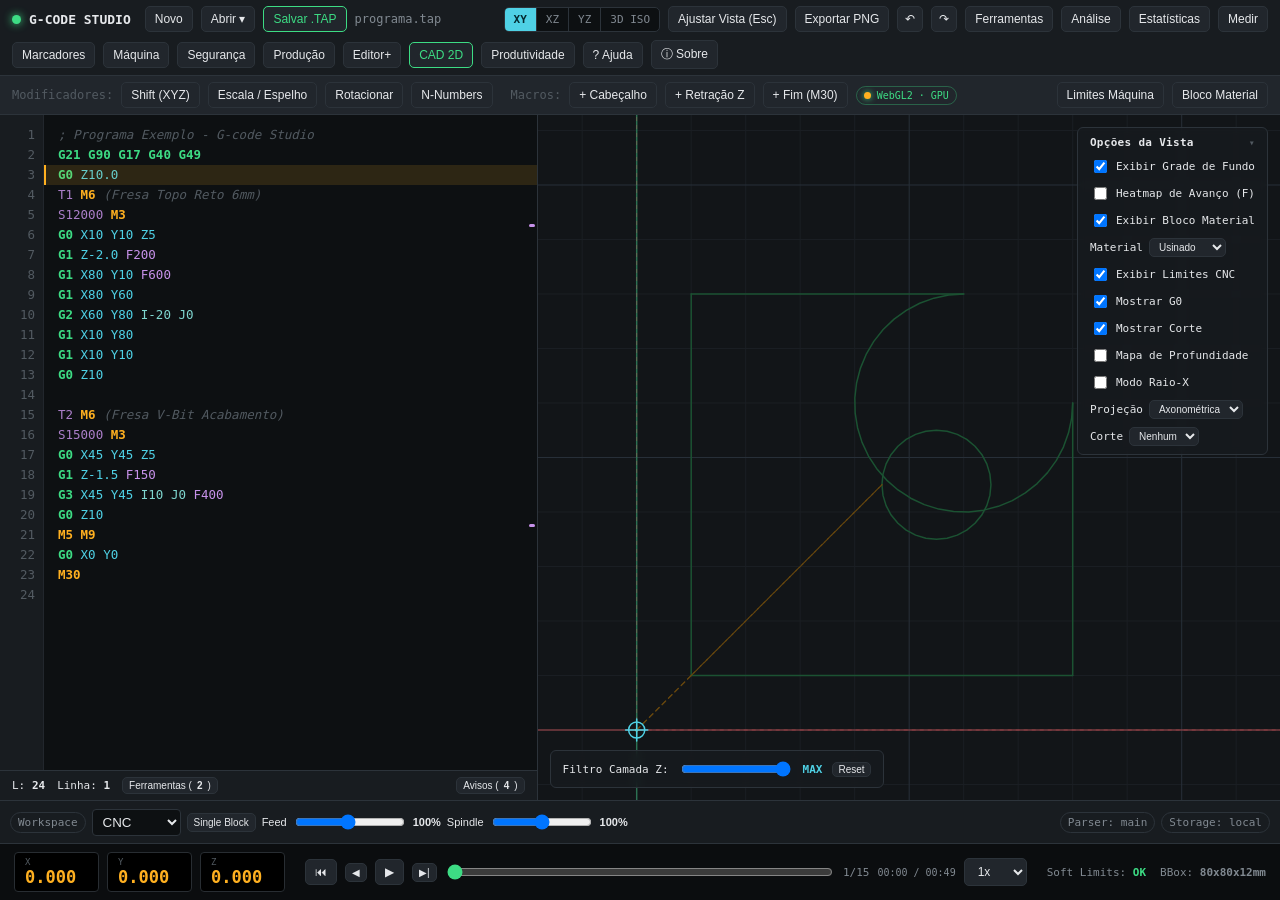
==== commit 63645dda: "nova versão" ====
--- a/index.html
+++ b/index.html
@@ -12,824 +12,9 @@
 
   <link rel="icon" type="image/svg+xml" href="data:image/svg+xml,%3Csvg xmlns='http://www.w3.org/2000/svg' viewBox='0 0 64 64'%3E%3Crect width='64' height='64' rx='12' fill='%23111417'/%3E%3Cpath d='M10 17l8 30 8-19 6 19 8-19 6 19 8-30' fill='none' stroke='%233ddc84' stroke-width='5' stroke-linecap='round' stroke-linejoin='round'/%3E%3C/svg%3E">
 
-<style>
-  :root{
-    --bg-app:#121518;
-    --bg-panel:#181c20;
-    --bg-elevated:#21262c;
-    --bg-input:#0d1012;
-    --border:#2c333a;
-    --border-soft:#22272d;
-    --text-primary:#e6e8eb;
-    --text-dim:#818991;
-    --text-faint:#525a61;
-    --accent-green:#3ddc84;
-    --accent-green-dim:#3ddc8433;
-    --accent-amber:#ffb020;
-    --accent-amber-dim:#ffb02033;
-    --accent-cyan:#4fd1e5;
-    --accent-red:#ff5c5c;
-    --accent-purple:#c792ea;
-    --mono: "JetBrains Mono","IBM Plex Mono",ui-monospace,Consolas,monospace;
-    --sans: -apple-system,BlinkMacSystemFont,"Segoe UI",Inter,Roboto,sans-serif;
-    --line-h:20px;
-  }
-  *{box-sizing:border-box;}
-  html,body{height:100%; margin:0; overflow:hidden;}
-  body{ background:var(--bg-app); color:var(--text-primary); font-family:var(--sans); }
-  
-  .app{ height:100vh; display:flex; flex-direction:column; }
-
-  /* Toolbars */
-  .toolbar, .sub-toolbar{
-    display:flex; align-items:center; gap:8px; padding:6px 12px;
-    background:var(--bg-panel); border-bottom:1px solid var(--border); flex-wrap:wrap;
-  }
-  .sub-toolbar{ background:var(--bg-elevated); font-size:12px; }
-  
-  .brand{
-    display:flex; align-items:center; gap:8px; font-family:var(--mono);
-    font-weight:700; color:var(--text-primary); font-size:13px; margin-right:6px;
-  }
-  .brand .dot{ width:9px; height:9px; border-radius:50%; background:var(--accent-green); box-shadow:0 0 8px var(--accent-green); }
-
-  .btn{
-    display:inline-flex; align-items:center; gap:5px; background:var(--bg-elevated);
-    color:var(--text-primary); border:1px solid var(--border); border-radius:5px;
-    padding:5px 9px; font-family:var(--sans); font-size:12px; cursor:pointer;
-    transition:.12s; white-space:nowrap; user-select:none;
-  }
-  .btn:hover{ border-color:#454e56; background:#282e35; }
-  .btn.primary{ border-color:var(--accent-green); color:var(--accent-green); }
-  .btn.primary:hover{ background:var(--accent-green-dim); }
-  
-  .spacer{ flex:1; }
-  .filename{ font-family:var(--mono); font-size:12px; color:var(--text-dim); max-width:180px; overflow:hidden; text-overflow:ellipsis; }
-
-  .seg{ display:flex; background:var(--bg-input); border:1px solid var(--border); border-radius:5px; overflow:hidden; }
-  .seg button{ background:transparent; border:none; color:var(--text-dim); font-family:var(--mono); font-size:11px; padding:5px 9px; cursor:pointer; border-right:1px solid var(--border); }
-  .seg button:last-child{ border-right:none; }
-  .seg button.active{ background:var(--accent-cyan); color:#04292f; font-weight:700; }
-
-  /* Workspace Layout */
-  .workspace{ flex:1; display:flex; min-height:0; }
-  
-  .editor-pane{ width:42%; min-width:300px; display:flex; flex-direction:column; border-right:1px solid var(--border); background:var(--bg-input); position:relative; }
-  .editor-wrap{ flex:1; display:flex; min-height:0; position:relative; }
-  
-  .gutter{
-    background:var(--bg-panel); color:var(--text-faint); font-family:var(--mono);
-    font-size:12.5px; line-height:var(--line-h); padding:10px 8px 10px 0; text-align:right;
-    user-select:none; overflow:hidden; border-right:1px solid var(--border-soft); min-width:44px; white-space:pre;
-  }
-  
-  .editor-scroll{ position:relative; flex:1; overflow:auto; scroll-behavior:smooth; }
-  
-  .highlight-layer, .code-input{
-    margin:0; padding:10px 14px; font-family:var(--mono); font-size:12.5px;
-    line-height:var(--line-h); white-space:pre; tab-size:2; min-height:100%; box-sizing:border-box;
-  }
-  .highlight-layer{ position:absolute; top:0; left:0; right:0; pointer-events:none; color:var(--text-primary); width:max-content; min-width:100%; }
-  .code-input{ position:relative; width:100%; background:transparent; color:transparent; caret-color:#fff; border:none; outline:none; resize:none; z-index:2; overflow:hidden; }
-
-  /* Scrollbar Map */
-  .scroll-map{ position:absolute; right:2px; top:0; bottom:0; width:6px; pointer-events:none; z-index:10; }
-  .scroll-mark{ position:absolute; width:100%; height:3px; border-radius:2px; }
-  .scroll-mark.tool{ background:var(--accent-purple); }
-
-  .line-highlight, .play-highlight{
-    position:absolute; left:0; right:0; height:var(--line-h); pointer-events:none; z-index:1;
-  }
-  .line-highlight{ background:#ffffff0d; border-left:2px solid var(--accent-cyan); display:none; }
-  .play-highlight{ background:#ffb02022; border-left:2px solid var(--accent-amber); display:none; }
-
-  /* Autocomplete Popup */
-  .autocomplete-box{
-    position:absolute; display:none; background:var(--bg-elevated); border:1px solid var(--border);
-    border-radius:6px; box-shadow:0 8px 20px #00000080; z-index:100; max-height:180px; overflow-y:auto;
-    font-family:var(--mono); font-size:12px; width:250px;
-  }
-  .ac-item{ padding:6px 10px; cursor:pointer; color:var(--text-dim); display:flex; justify-content:space-between; }
-  .ac-item:hover, .ac-item.selected{ background:var(--accent-cyan); color:#04292f; font-weight:600; }
-
-  /* Painel de Avisos/Gavetas */
-  .info-drawer{ display:none; max-height:140px; overflow-y:auto; background:var(--bg-panel); border-top:1px solid var(--border); font-family:var(--mono); font-size:11px; }
-  .info-drawer.open{ display:block; }
-  .drawer-item{ display:flex; gap:10px; padding:6px 12px; cursor:pointer; border-bottom:1px solid var(--border-soft); color:var(--text-dim); }
-  .drawer-item:hover{ background:var(--bg-elevated); color:var(--text-primary); }
-
-  /* Visualizador */
-  .view-pane{ flex:1; display:flex; flex-direction:column; min-width:0; position:relative; background:radial-gradient(ellipse at 50% 0%, #1a1f24 0%, #121518 70%); }
-  .canvas-wrap{ flex:1; position:relative; min-height:0; }
-  #canvas{ position:absolute; inset:0; width:100%; height:100%; cursor:grab; }
-  #canvas.grabbing{ cursor:grabbing; }
-
-  .canvas-overlay{ position:absolute; top:12px; right:12px; display:flex; flex-direction:column; gap:8px; z-index:10; background:#181c20bb; backdrop-filter:blur(4px); padding:8px 12px; border-radius:6px; border:1px solid var(--border); font-size:11px; font-family:var(--mono); max-width:230px; }
-  .canvas-overlay label{ display:flex; align-items:center; gap:6px; cursor:pointer; }
-
-  .overlay-header{
-    display:flex; align-items:center; justify-content:space-between; gap:10px;
-    cursor:pointer; user-select:none; font-weight:700; color:var(--text-primary);
-    letter-spacing:.3px;
-  }
-  .overlay-header:hover{ color:var(--accent-cyan); }
-  .overlay-body{ display:flex; flex-direction:column; gap:8px; }
-  .canvas-overlay.collapsed{ gap:0; }
-  .canvas-overlay.collapsed .overlay-body{ display:none; }
-  .canvas-overlay.collapsed #overlayToggleIcon{ transform:rotate(-90deg); }
-  #overlayToggleIcon{ display:inline-block; transition:transform .12s; color:var(--text-faint); font-size:10px; }
-  
-  .z-slice-box{ position:absolute; left:12px; bottom:12px; z-index:10; background:#181c20bb; backdrop-filter:blur(4px); padding:8px 12px; border-radius:6px; border:1px solid var(--border); font-size:11px; font-family:var(--mono); display:flex; align-items:center; gap:10px; }
-
-  .xyz-chart-wrap{ flex:0 0 118px; border-top:1px solid var(--border); background:var(--bg-panel); display:flex; flex-direction:column; }
-  .xyz-chart-header{ display:flex; gap:14px; align-items:center; padding:5px 12px; font-family:var(--mono); font-size:10.5px; color:var(--text-dim); }
-  .xyz-legend{ display:flex; align-items:center; gap:5px; }
-  .xyz-legend i{ width:10px; height:3px; border-radius:2px; display:inline-block; }
-  .xyz-hint{ margin-left:auto; color:var(--text-faint); }
-  #xyzChart{ flex:1; width:100%; display:block; cursor:pointer; }
-
-  /* DRO & Playback Bar */
-  .dro-bar{ display:flex; align-items:center; background:#0b0d0f; border-top:1px solid var(--border); padding:8px 14px; gap:20px; flex-wrap:wrap; }
-  .dro-cell{ background:#000; border:1px solid #282d32; border-radius:4px; padding:4px 10px; min-width:85px; }
-  .dro-label{ font-family:var(--mono); font-size:9px; color:var(--text-faint); }
-  .dro-value{ font-family:var(--mono); font-size:17px; font-weight:700; color:var(--accent-amber); font-variant-numeric:tabular-nums; }
-  
-  .playback{ display:flex; align-items:center; gap:8px; flex:1; min-width:200px; }
-  .playback input[type=range]{ flex:1; accent-color:var(--accent-green); }
-
-  /* Modais */
-  .dialog-overlay{ position:fixed; inset:0; background:#000000a0; display:none; align-items:center; justify-content:center; z-index:200; backdrop-filter:blur(2px); }
-  .dialog-overlay.open{ display:flex; }
-  .dialog{ background:var(--bg-panel); border:1px solid var(--border); border-radius:8px; padding:18px; width:340px; box-shadow:0 12px 30px #000000d0; }
-  .dialog h3{ margin:0 0 14px 0; font-size:14px; color:var(--accent-cyan); font-family:var(--mono); }
-  .dialog-grid{ display:grid; grid-template-columns:1fr 1fr; gap:10px; margin-bottom:14px; font-family:var(--mono); font-size:12px; }
-  .dialog-grid label{ display:flex; flex-direction:column; gap:4px; color:var(--text-dim); }
-  .dialog-grid input{ background:var(--bg-input); border:1px solid var(--border); border-radius:4px; padding:6px; color:#fff; font-family:var(--mono); }
-
-  /* Syntax Highlighting */
-  .tok-g{ color:var(--accent-green); font-weight:600; }
-  .tok-m{ color:var(--accent-amber); font-weight:600; }
-  .tok-axis{ color:var(--accent-cyan); }
-  .tok-ijk{ color:#7fd6cf; }
-  .tok-f{ color:var(--accent-purple); }
-  .tok-s, .tok-t{ color:var(--accent-purple); opacity:.85; }
-  .tok-comment{ color:var(--text-faint); font-style:italic; }
-
-  input[type=number]::-webkit-inner-spin-button{ display:none; }
-
-  .open-wrap{ position:relative; display:inline-flex; }
-  .open-menu{
-    position:absolute; top:calc(100% + 6px); left:0; z-index:120; min-width:235px;
-    background:var(--panel); border:1px solid var(--border); border-radius:8px;
-    box-shadow:0 12px 30px rgba(0,0,0,.35); padding:6px; display:none;
-  }
-  .open-menu.open{ display:block; }
-  .open-menu button{
-    display:block; width:100%; text-align:left; background:transparent; color:var(--text-primary);
-    border:0; border-radius:6px; padding:9px 10px; cursor:pointer; font:inherit;
-  }
-  .open-menu button:hover{ background:var(--border-soft); }
-  .open-menu small{ display:block; color:var(--text-dim); margin-top:2px; font-size:11px; }
-
-  /* Diálogos de mensagem HTML5 */
-  .msg-dialog{
-    width:min(440px, calc(100vw - 32px));
-    padding:0;
-    color:var(--text-primary);
-    background:var(--bg-panel);
-    border:1px solid var(--border);
-    border-radius:10px;
-    box-shadow:0 18px 55px rgba(0,0,0,.65);
-  }
-  .msg-dialog::backdrop{
-    background:rgba(0,0,0,.68);
-    backdrop-filter:blur(3px);
-  }
-  .msg-dialog-head{
-    display:flex;
-    align-items:center;
-    gap:10px;
-    padding:15px 17px 12px;
-    border-bottom:1px solid var(--border-soft);
-  }
-  .msg-dialog-icon{
-    width:27px;
-    height:27px;
-    display:grid;
-    place-items:center;
-    border-radius:50%;
-    flex:0 0 auto;
-    font-family:var(--mono);
-    font-weight:800;
-    color:var(--accent-cyan);
-    background:#4fd1e518;
-    border:1px solid #4fd1e544;
-  }
-  .msg-dialog-title{
-    font-family:var(--mono);
-    font-size:13px;
-    font-weight:700;
-    color:var(--text-primary);
-  }
-  .msg-dialog-body{
-    padding:17px;
-    color:var(--text-dim);
-    font-size:12.5px;
-    line-height:1.55;
-    white-space:pre-line;
-  }
-  .msg-dialog-actions{
-    display:flex;
-    justify-content:flex-end;
-    gap:8px;
-    padding:12px 17px 16px;
-  }
-  .msg-dialog-actions .btn{
-    min-width:92px;
-    justify-content:center;
-  }
-  .msg-dialog-actions .btn.danger{
-    color:var(--accent-red);
-    border-color:#ff5c5c66;
-  }
-  .msg-dialog-actions .btn.danger:hover{
-    background:#ff5c5c18;
-  }
-
-  .about-dialog{
-    width:min(480px, calc(100vw - 32px));
-    padding:0;
-    color:var(--text-primary);
-    background:var(--bg-panel);
-    border:1px solid var(--border);
-    border-radius:12px;
-    box-shadow:0 22px 65px rgba(0,0,0,.7);
-  }
-  .about-dialog::backdrop{
-    background:rgba(0,0,0,.72);
-    backdrop-filter:blur(4px);
-  }
-  .about-content{
-    padding:24px;
-    text-align:center;
-  }
-  .about-logo{
-    width:72px;
-    height:72px;
-    margin:0 auto 16px;
-    display:grid;
-    place-items:center;
-    border-radius:16px;
-    background:#111417;
-    border:1px solid var(--border);
-    box-shadow:inset 0 0 0 1px #3ddc8418;
-  }
-  .about-logo svg{ width:54px; height:54px; }
-  .about-title{
-    font-family:var(--mono);
-    font-size:18px;
-    font-weight:800;
-    color:var(--text-primary);
-    margin-bottom:5px;
-  }
-  .about-version{
-    font-family:var(--mono);
-    font-size:11px;
-    color:var(--accent-green);
-    margin-bottom:18px;
-  }
-  .about-company{
-    font-size:13px;
-    font-weight:700;
-    margin-bottom:5px;
-  }
-  .about-copy{
-    color:var(--text-dim);
-    font-size:12px;
-    line-height:1.6;
-  }
-  .about-actions{
-    display:flex;
-    justify-content:center;
-    padding:0 24px 22px;
-  }
-
-
-  .help-dialog{width:min(720px,calc(100vw - 32px));max-height:min(78vh,760px);padding:0;color:var(--text-primary);background:var(--bg-panel);border:1px solid var(--border);border-radius:12px;box-shadow:0 22px 65px rgba(0,0,0,.72);}
-  .help-dialog::backdrop{background:rgba(0,0,0,.72);backdrop-filter:blur(4px);}
-  .help-head{display:flex;align-items:center;justify-content:space-between;gap:12px;padding:15px 18px;border-bottom:1px solid var(--border);}
-  .help-head-title{display:flex;align-items:center;gap:10px;font-family:var(--mono);font-size:14px;font-weight:800;}
-  .help-badge{width:28px;height:28px;display:grid;place-items:center;border-radius:50%;color:var(--accent-cyan);background:#4fd1e518;border:1px solid #4fd1e544;font-family:var(--mono);font-weight:800;}
-  .help-body{padding:18px;overflow:auto;max-height:calc(min(78vh,760px) - 118px);}
-  .help-section{margin-bottom:18px;}.help-section:last-child{margin-bottom:0;}
-  .help-section h4{margin:0 0 8px;font-family:var(--mono);font-size:12px;color:var(--accent-green);}
-  .help-section p{margin:0;color:var(--text-dim);font-size:12px;line-height:1.6;}
-  .help-grid{display:grid;grid-template-columns:repeat(auto-fit,minmax(220px,1fr));gap:10px;}
-  .help-card{padding:11px 12px;background:var(--bg-input);border:1px solid var(--border-soft);border-radius:7px;}
-  .help-card b{display:block;color:var(--text-primary);font-size:11.5px;margin-bottom:3px;}
-  .help-card span{color:var(--text-dim);font-size:11px;line-height:1.45;}
-  .help-kbd{display:inline-block;min-width:26px;padding:2px 6px;margin:0 2px;border:1px solid var(--border);border-bottom-color:#111;border-radius:4px;background:#101316;color:var(--text-primary);font-family:var(--mono);font-size:10px;text-align:center;}
-  .help-actions{display:flex;justify-content:flex-end;gap:8px;padding:12px 18px 16px;border-top:1px solid var(--border-soft);}
-
-
-  /* ============================================================
-     DESKTOP 1.0 - PAINÉIS CNC
-  ============================================================ */
-  .pro-dialog{
-    width:min(860px, calc(100vw - 32px));
-    max-height:82vh;
-    padding:0;
-    color:var(--text-primary);
-    background:var(--bg-panel);
-    border:1px solid var(--border);
-    border-radius:12px;
-    box-shadow:0 22px 65px rgba(0,0,0,.72);
-  }
-  .pro-dialog::backdrop{background:rgba(0,0,0,.72);backdrop-filter:blur(4px);}
-  .pro-head{display:flex;align-items:center;justify-content:space-between;gap:12px;padding:14px 18px;border-bottom:1px solid var(--border);}
-  .pro-head h3{margin:0;font:800 14px var(--mono);color:var(--accent-cyan);}
-  .pro-body{padding:16px 18px;overflow:auto;max-height:calc(82vh - 112px);}
-  .pro-actions{display:flex;justify-content:flex-end;gap:8px;padding:12px 18px 16px;border-top:1px solid var(--border-soft);}
-  .pro-grid{display:grid;grid-template-columns:repeat(auto-fit,minmax(190px,1fr));gap:10px;}
-  .pro-card{background:var(--bg-input);border:1px solid var(--border-soft);border-radius:7px;padding:11px;}
-  .pro-card b{display:block;font:700 11px var(--mono);margin-bottom:4px;color:var(--text-primary);}
-  .pro-card span{color:var(--text-dim);font-size:11px;line-height:1.45;}
-  .pro-table{width:100%;border-collapse:collapse;font-family:var(--mono);font-size:11px;}
-  .pro-table th,.pro-table td{padding:7px 8px;border-bottom:1px solid var(--border-soft);text-align:left;vertical-align:middle;}
-  .pro-table th{color:var(--text-faint);font-weight:700;position:sticky;top:0;background:var(--bg-panel);}
-  .pro-table input,.pro-table select,.pro-input{
-    width:100%;background:var(--bg-input);border:1px solid var(--border);border-radius:4px;
-    color:var(--text-primary);padding:5px 7px;font:11px var(--mono);
-  }
-  .severity-error{color:var(--accent-red)!important;}
-  .severity-warn{color:var(--accent-amber)!important;}
-  .severity-info{color:var(--accent-cyan)!important;}
-  .breakpoint-mark{background:#ff5c5c!important;height:5px!important;}
-  .bookmark-mark{background:#4fd1e5!important;height:4px!important;}
-  .measure-badge{
-    position:absolute;left:12px;top:12px;z-index:12;display:none;
-    background:#181c20e8;border:1px solid var(--accent-cyan);color:var(--accent-cyan);
-    border-radius:5px;padding:5px 8px;font:11px var(--mono);pointer-events:none;
-  }
-  .stat-inline{font-family:var(--mono);font-size:10px;color:var(--text-dim);white-space:nowrap;}
-  .stat-inline b{color:var(--accent-cyan);}
-  .gpu-status{display:inline-flex;align-items:center;gap:6px;padding:3px 7px;border:1px solid var(--border);border-radius:999px;font:10px var(--mono);color:var(--text-dim);white-space:nowrap;}
-  .gpu-status i{width:7px;height:7px;border-radius:50%;background:var(--accent-amber);box-shadow:0 0 6px currentColor;}
-  .gpu-status.webgl2{color:var(--accent-green);border-color:#3ddc8455;}
-  .gpu-status.canvas2d{color:var(--accent-amber);border-color:#ffb02055;}
-  .toolbar .btn.compact{padding:5px 7px;}
-
-
-  /* ============================================================
-     DESKTOP 2.0 - MÁQUINA / SEGURANÇA / PRODUÇÃO / EDITOR+
-  ============================================================ */
-  .adv-dialog{
-    width:min(940px, calc(100vw - 32px));
-    max-height:84vh;padding:0;color:var(--text-primary);
-    background:var(--bg-panel);border:1px solid var(--border);border-radius:12px;
-    box-shadow:0 22px 68px rgba(0,0,0,.75);
-  }
-  .adv-dialog::backdrop{background:rgba(0,0,0,.74);backdrop-filter:blur(4px);}
-  .adv-head{display:flex;align-items:center;justify-content:space-between;padding:14px 18px;border-bottom:1px solid var(--border);}
-  .adv-head h3{margin:0;font:800 14px var(--mono);color:var(--accent-cyan);}
-  .adv-body{padding:16px 18px;overflow:auto;max-height:calc(84vh - 114px);}
-  .adv-actions{display:flex;justify-content:flex-end;gap:8px;padding:12px 18px 16px;border-top:1px solid var(--border-soft);}
-  .adv-section{margin-bottom:18px}.adv-section:last-child{margin-bottom:0}
-  .adv-section h4{margin:0 0 9px;font:700 11px var(--mono);color:var(--accent-green);}
-  .adv-grid{display:grid;grid-template-columns:repeat(auto-fit,minmax(190px,1fr));gap:9px;}
-  .adv-field{display:flex;flex-direction:column;gap:4px;color:var(--text-dim);font:11px var(--mono);}
-  .adv-field input,.adv-field select,.adv-field textarea{
-    width:100%;background:var(--bg-input);border:1px solid var(--border);border-radius:4px;
-    color:var(--text-primary);padding:6px 7px;font:11px var(--mono);
-  }
-  .adv-field textarea{min-height:70px;resize:vertical;}
-  .adv-list{display:flex;flex-direction:column;gap:6px;}
-  .adv-row{display:grid;grid-template-columns:repeat(7,minmax(70px,1fr));gap:6px;align-items:end;
-    padding:8px;background:var(--bg-input);border:1px solid var(--border-soft);border-radius:6px;}
-  .adv-chip{display:inline-flex;gap:5px;align-items:center;border:1px solid var(--border);border-radius:999px;padding:3px 7px;
-    font:10px var(--mono);color:var(--text-dim);margin:2px;}
-  .machine-hud{
-    position:absolute;left:12px;top:44px;z-index:11;display:none;max-width:270px;
-    padding:7px 9px;background:#0c0f11dd;border:1px solid var(--border);border-radius:6px;
-    font:10px/1.5 var(--mono);color:var(--text-dim);pointer-events:none;
-  }
-  .machine-hud b{color:var(--accent-cyan);}
-  .mini-btn{padding:3px 6px!important;font-size:10px!important;}
-  .tool-filter-wrap{display:flex;gap:5px;flex-wrap:wrap;}
-  .collision-glow{filter:drop-shadow(0 0 3px #ff5c5c);}
-
-
-  /* ============================================================
-     RESPONSIVO / MOBILE / TABLET
-  ============================================================ */
-
-  .mobile-only{display:none!important;}
-
-  @media (max-width: 1100px){
-    .toolbar,.sub-toolbar{
-      flex-wrap:nowrap;
-      overflow-x:auto;
-      overflow-y:hidden;
-      scrollbar-width:thin;
-      -webkit-overflow-scrolling:touch;
-    }
-
-    .toolbar > *, .sub-toolbar > *{
-      flex:0 0 auto;
-    }
-
-    .toolbar .spacer,.sub-toolbar .spacer{
-      display:none;
-    }
-
-    .filename{
-      max-width:130px;
-    }
-
-    .canvas-overlay{
-      max-width:210px;
-      font-size:10.5px;
-    }
-
-    .dro-bar{
-      gap:10px;
-      padding:7px 10px;
-    }
-
-    .dro-cell{
-      min-width:72px;
-      padding:4px 8px;
-    }
-  }
-
-  @media (max-width: 900px){
-    html,body{
-      overflow:auto;
-      min-height:100%;
-    }
-
-    body{
-      overscroll-behavior:none;
-    }
-
-    .app{
-      height:auto;
-      min-height:100dvh;
-    }
-
-    .workspace{
-      flex-direction:column;
-      min-height:auto;
-    }
-
-    .editor-pane{
-      width:100%;
-      min-width:0;
-      height:42dvh;
-      min-height:260px;
-      border-right:none;
-      border-bottom:1px solid var(--border);
-    }
-
-    .view-pane{
-      width:100%;
-      height:58dvh;
-      min-height:360px;
-    }
-
-    .canvas-wrap{
-      min-height:320px;
-    }
-
-    .xyz-chart-wrap{
-      flex-basis:105px;
-    }
-
-    .dro-bar{
-      position:sticky;
-      bottom:0;
-      z-index:50;
-      flex-direction:column;
-      align-items:stretch;
-      gap:7px;
-    }
-
-    .dro-bar > div:first-child{
-      display:grid!important;
-      grid-template-columns:repeat(3,1fr);
-      gap:6px!important;
-    }
-
-    .dro-cell{
-      min-width:0;
-    }
-
-    .playback{
-      width:100%;
-      min-width:0;
-    }
-
-    .dro-bar > div:last-child{
-      justify-content:space-between;
-      width:100%;
-    }
-
-    .dialog,
-    .msg-dialog,
-    .about-dialog,
-    .help-dialog,
-    .pro-dialog,
-    .adv-dialog{
-      width:calc(100vw - 18px)!important;
-      max-width:none!important;
-      max-height:88dvh!important;
-      margin:auto;
-    }
-
-    .help-body,
-    .pro-body,
-    .adv-body{
-      max-height:calc(88dvh - 112px)!important;
-    }
-
-    .dialog-grid{
-      grid-template-columns:1fr;
-    }
-
-    .adv-row{
-      grid-template-columns:repeat(2,minmax(0,1fr));
-    }
-
-    .canvas-overlay{
-      right:8px;
-      top:8px;
-      max-width:min(220px,calc(100vw - 16px));
-    }
-
-    .z-slice-box{
-      left:8px;
-      bottom:8px;
-      max-width:calc(100vw - 16px);
-      flex-wrap:wrap;
-    }
-
-    .machine-hud{
-      left:8px;
-      top:46px;
-      max-width:220px;
-    }
-
-    #canvas{
-      touch-action:none;
-    }
-
-    .btn{
-      min-height:34px;
-    }
-  }
-
-  @media (max-width: 600px){
-    .toolbar,.sub-toolbar{
-      padding:5px 7px;
-      gap:5px;
-    }
-
-    .brand{
-      font-size:12px;
-    }
-
-    .toolbar .btn,
-    .sub-toolbar .btn{
-      padding:5px 7px;
-      font-size:11px;
-    }
-
-    .filename{
-      display:none;
-    }
-
-    .seg button{
-      padding:5px 7px;
-    }
-
-    .editor-pane{
-      height:40dvh;
-      min-height:230px;
-    }
-
-    .view-pane{
-      height:60dvh;
-      min-height:390px;
-    }
-
-    .gutter{
-      min-width:36px;
-      font-size:11.5px;
-    }
-
-    .highlight-layer,.code-input{
-      font-size:11.5px;
-      padding-left:10px;
-      padding-right:10px;
-    }
-
-    .canvas-overlay{
-      padding:7px 9px;
-      max-width:190px;
-    }
-
-    .canvas-overlay label{
-      gap:4px;
-    }
-
-    .z-slice-box{
-      font-size:10px;
-      padding:6px 8px;
-    }
-
-    .z-slice-box input[type=range]{
-      width:90px!important;
-    }
-
-    .xyz-chart-wrap{
-      flex-basis:95px;
-    }
-
-    .xyz-chart-header{
-      font-size:9.5px;
-      padding:4px 8px;
-      gap:8px;
-    }
-
-    .xyz-hint{
-      display:none;
-    }
-
-    .dro-value{
-      font-size:15px;
-    }
-
-    .playback{
-      flex-wrap:wrap;
-    }
-
-    .playback input[type=range]{
-      min-width:140px;
-    }
-
-    #timeStatus{
-      width:100%;
-      text-align:right;
-    }
-
-    .pro-grid,.adv-grid,.help-grid{
-      grid-template-columns:1fr;
-    }
-
-    .adv-row{
-      grid-template-columns:1fr;
-    }
-
-    .msg-dialog-actions,
-    .pro-actions,
-    .adv-actions,
-    .help-actions,
-    .about-actions{
-      flex-wrap:wrap;
-    }
-
-    .msg-dialog-actions .btn,
-    .pro-actions .btn,
-    .adv-actions .btn{
-      flex:1 1 120px;
-    }
-
-    .open-menu{
-      max-width:calc(100vw - 16px);
-    }
-  }
-
-  @media (max-width: 420px){
-    .editor-pane{
-      height:38dvh;
-    }
-
-    .view-pane{
-      height:62dvh;
-    }
-
-    .dro-label{
-      font-size:8px;
-    }
-
-    .dro-value{
-      font-size:14px;
-    }
-
-    .toolbar .btn,
-    .sub-toolbar .btn{
-      font-size:10px;
-    }
-  }
-
-  @media (orientation: landscape) and (max-height: 620px) and (max-width: 1000px){
-    .workspace{
-      flex-direction:row;
-      min-height:0;
-      height:calc(100dvh - 130px);
-    }
-
-    .editor-pane{
-      width:40%;
-      height:auto;
-      min-height:0;
-      border-right:1px solid var(--border);
-      border-bottom:none;
-    }
-
-    .view-pane{
-      width:60%;
-      height:auto;
-      min-height:0;
-    }
-
-    .dro-bar{
-      position:static;
-      flex-direction:row;
-      align-items:center;
-    }
-
-    .dro-bar > div:first-child{
-      display:flex!important;
-    }
-  }
-
-
-  /* ============================================================
-     WEBGL2 PURO - RENDERER 3D ISO
-  ============================================================ */
-  #glCanvas{
-    position:absolute; inset:0; width:100%; height:100%;
-    display:none; pointer-events:none; z-index:1;
-  }
-  #canvas{z-index:0;}
-  .canvas-overlay,.z-slice-box,.machine-hud,.measure-badge{z-index:10;}
-
-
-
-  /* ============================================================
-     CAD 2D EMBUTIDO - unidades internas sempre em milimetros
-  ============================================================ */
-  .cad-dialog{width:min(1180px,calc(100vw - 24px));height:min(86vh,820px);padding:0;color:var(--text-primary);background:var(--bg-panel);border:1px solid var(--border);border-radius:12px;box-shadow:0 22px 68px rgba(0,0,0,.78)}
-  .cad-dialog::backdrop{background:rgba(0,0,0,.76);backdrop-filter:blur(4px)}
-  .cad-head{display:flex;align-items:center;gap:10px;padding:10px 12px;border-bottom:1px solid var(--border);min-height:48px}
-  .cad-head strong{font:800 13px var(--mono);color:var(--accent-cyan);margin-right:6px}
-  .cad-body{height:calc(100% - 49px);display:grid;grid-template-columns:54px 1fr 260px;min-height:0}
-  .cad-tools{padding:7px 5px;border-right:1px solid var(--border);display:flex;flex-direction:column;gap:5px;background:var(--bg-elevated)}
-  .cad-tools .btn{justify-content:center;padding:7px 4px;font-size:16px;min-width:42px}.cad-tools .btn.active{border-color:var(--accent-cyan);color:var(--accent-cyan);background:#4fd1e512}.cad-text-wrap{position:relative}.cad-text-menu{position:absolute;left:46px;top:0;z-index:40;display:none;min-width:150px;padding:5px;background:var(--bg-panel);border:1px solid var(--border);border-radius:7px;box-shadow:0 10px 28px #000a}.cad-text-menu.open{display:block}.cad-text-menu button{width:100%;justify-content:flex-start!important;font-size:11px!important;min-width:0!important;padding:7px 9px!important}.cad-text-menu button+button{margin-top:4px}
-  .cad-stage{position:relative;overflow:hidden;background:#0e1114;min-width:0}
-  #cadSvg{display:block;width:100%;height:100%;cursor:crosshair;touch-action:none;user-select:none}
-  .cad-side{border-left:1px solid var(--border);padding:10px;overflow:auto;background:var(--bg-panel)}
-  .cad-section{margin-bottom:14px}.cad-section h4{margin:0 0 7px;font:700 10.5px var(--mono);color:var(--accent-green);letter-spacing:.4px}
-  .cad-field{display:grid;grid-template-columns:92px 1fr;align-items:center;gap:7px;margin:6px 0;color:var(--text-dim);font:10.5px var(--mono)}
-  .cad-field input,.cad-field select{width:100%;background:var(--bg-input);border:1px solid var(--border);border-radius:4px;color:var(--text-primary);padding:5px 6px;font:11px var(--mono)}
-  .cad-status{position:absolute;left:8px;bottom:8px;background:#111417dd;border:1px solid var(--border);border-radius:5px;padding:4px 7px;color:var(--text-dim);font:10px var(--mono);pointer-events:none}
-  .cad-entity{vector-effect:non-scaling-stroke}.cad-selection{fill:none;stroke:var(--accent-cyan);stroke-width:1;stroke-dasharray:5 4;vector-effect:non-scaling-stroke;pointer-events:none}
-  @media(max-width:900px){.cad-dialog{height:92dvh;width:calc(100vw - 10px)}.cad-body{grid-template-columns:48px 1fr}.cad-side{position:absolute;right:6px;top:58px;bottom:6px;width:min(250px,72vw);z-index:5;box-shadow:0 8px 30px #000a}.cad-head{overflow-x:auto}.cad-head>*{flex:0 0 auto}}
-
-
-/* ===== V1.2 PRO SUITE ===== */
-.proBtn{position:relative}.proBadge{position:absolute;right:-5px;top:-6px;font-size:9px;background:#0ea5e9;color:#fff;border-radius:8px;padding:1px 4px}
-#proDialog{width:min(1180px,96vw);height:min(820px,94vh);padding:0;background:#0b1220;color:#e5e7eb;border:1px solid #334155;border-radius:14px;overflow:hidden}
-.proHead{display:flex;align-items:center;gap:8px;padding:10px 12px;background:#111827;border-bottom:1px solid #334155}.proHead strong{font-size:14px}.proTabs{display:flex;gap:4px;overflow:auto;padding:8px;background:#0f172a;border-bottom:1px solid #334155}.proTab{white-space:nowrap;padding:7px 9px;border:1px solid #334155;background:#111827;color:#cbd5e1;border-radius:7px;cursor:pointer}.proTab.active{background:#2563eb;color:white;border-color:#60a5fa}.proBody{height:calc(100% - 92px);overflow:auto;padding:12px}.proPage{display:none}.proPage.active{display:block}.proGrid{display:grid;grid-template-columns:repeat(auto-fit,minmax(220px,1fr));gap:10px}.proCard{background:#111827;border:1px solid #334155;border-radius:10px;padding:10px}.proCard h3{margin:0 0 8px;font-size:13px;color:#93c5fd}.proRow{display:flex;gap:7px;align-items:center;margin:6px 0;flex-wrap:wrap}.proRow label{font-size:11px;color:#94a3b8}.proRow input,.proRow select,.proRow textarea{background:#020617;color:#e5e7eb;border:1px solid #334155;border-radius:6px;padding:6px}.proRow input[type=number]{width:86px}.proSmall{font-size:11px;color:#94a3b8}.proList{display:flex;flex-direction:column;gap:5px}.proItem{display:flex;align-items:center;gap:6px;padding:7px;border:1px solid #334155;border-radius:7px;background:#0f172a}.proItem .grow{flex:1}.proItem button{padding:4px 7px}.proStat{font-size:20px;font-weight:700;color:#f8fafc}.proWarn{color:#fbbf24}.proOk{color:#4ade80}.proDanger{color:#fb7185}.proTimeline{width:100%;accent-color:#3b82f6}.proLegend{display:flex;gap:10px;flex-wrap:wrap;font-size:10px}.proSw{width:10px;height:10px;border-radius:3px;display:inline-block;margin-right:3px}.layerSlider{writing-mode:vertical-lr;direction:rtl;height:240px}.proCanvas{width:100%;height:260px;background:#020617;border:1px solid #334155;border-radius:8px}.proLayerRow{display:grid;grid-template-columns:28px 28px 1fr 54px 64px;gap:5px;align-items:center}.proCmd{width:100%;font-family:ui-monospace,monospace}.proClamp{border-left:3px solid #f59e0b}.proOp{border-left:3px solid #38bdf8}.proTool{border-left:3px solid #a78bfa}
-
-
-/* ===== PRODUCTIVITY SUITE / V1.0 INTERNAL REVISION ===== */
-.prodbar{display:flex;gap:6px;align-items:center;padding:6px 10px;border-top:1px solid var(--border);background:var(--bg-panel);font-size:11px}
-.prodbar select,.prodbar input{background:var(--bg-input);color:var(--text-primary);border:1px solid var(--border);border-radius:4px;padding:4px 6px}
-.prod-chip{padding:3px 7px;border-radius:999px;border:1px solid var(--border);color:var(--text-dim);font-family:var(--mono)}
-.prod-chip.on{color:var(--accent-green);border-color:#3ddc8466;background:#3ddc8410}
-#prodDialog{width:min(1080px,96vw);height:min(760px,92vh);padding:0;background:var(--bg-panel);color:var(--text-primary);border:1px solid var(--border);border-radius:12px}
-.prod-head{display:flex;align-items:center;gap:8px;padding:12px 14px;border-bottom:1px solid var(--border)}
-.prod-tabs{display:flex;gap:5px;padding:8px 10px;border-bottom:1px solid var(--border);overflow:auto}
-.prod-tab{background:var(--bg-input);color:var(--text-dim);border:1px solid var(--border);border-radius:6px;padding:6px 8px;cursor:pointer;white-space:nowrap}
-.prod-tab.active{color:#fff;background:#2563eb;border-color:#60a5fa}
-.prod-body{padding:12px;overflow:auto;height:calc(100% - 98px)}
-.prod-page{display:none}.prod-page.active{display:block}
-.prod-grid{display:grid;grid-template-columns:repeat(auto-fit,minmax(230px,1fr));gap:10px}
-.prod-card{background:var(--bg-input);border:1px solid var(--border-soft);border-radius:8px;padding:10px}
-.prod-card h4{margin:0 0 8px;color:var(--accent-cyan);font:700 12px var(--mono)}
-.prod-row{display:flex;gap:7px;align-items:center;flex-wrap:wrap;margin:6px 0}
-.prod-row input,.prod-row select{background:#0b0d0f;color:#fff;border:1px solid var(--border);border-radius:4px;padding:5px 7px}
-.prod-row input[type=number]{width:90px}
-.prod-small{font-size:11px;color:var(--text-dim);line-height:1.45}
-.prod-list{display:flex;flex-direction:column;gap:5px}
-.prod-item{display:flex;gap:6px;align-items:center;padding:7px;background:#0f1418;border:1px solid var(--border-soft);border-radius:6px}
-.prod-item .grow{flex:1}
-.prod-meter{height:8px;background:#101316;border:1px solid var(--border);border-radius:999px;overflow:hidden}.prod-meter>i{display:block;height:100%;background:var(--accent-green);width:0%}
-.prod-kpi{font:700 20px var(--mono);color:#fff}
-
-</style>
+  <link rel="stylesheet" href="css/core.css">
+  <link rel="stylesheet" href="css/cad.css">
+  <link rel="stylesheet" href="css/suites.css">
 </head>
 <body>
 <div class="app">
@@ -872,6 +57,7 @@
     <button class="btn" id="btnProduction">Produção</button>
     <button class="btn" id="btnEditorPlus">Editor+</button>
     <button class="btn primary" id="btnCad2D" title="Editor vetorial 2D em milímetros">CAD 2D</button>
+    <button class="btn" id="btnProductivity" title="Workspaces, cálculos e projetos">Produtividade</button>
     <button class="btn" id="btnHelp" title="Ajuda do G-Code Studio">? Ajuda</button>
     <button class="btn" id="btnAbout" title="Sobre o G-Code Studio">ⓘ Sobre</button>
   </div>
@@ -1273,7 +459,7 @@
       <div class="help-card"><b>Scrub</b><span>Permite navegar manualmente entre os movimentos.</span></div>
       <div class="help-card"><b>Velocidade</b><span>Controla a velocidade de reprodução da simulação.</span></div>
     </div></div>
-    <div class="help-section"><h4>ATALHOS</h4><p><span class="help-kbd">F5</span> Play / Pause &nbsp; <span class="help-kbd">Esc</span> Parar / Ajustar vista &nbsp; <span class="help-kbd">Ctrl</span> + <span class="help-kbd">/</span> comentar ou descomentar a linha atual.</p></div>
+    <div class="help-section"><h4>ATALHOS</h4><p><span class="help-kbd">F5</span> Play / Pause &nbsp; <span class="help-kbd">Esc</span> Parar / Ajustar vista &nbsp; <span class="help-kbd">←</span> Linha anterior &nbsp; <span class="help-kbd">→</span> Próxima linha &nbsp; <span class="help-kbd">Ctrl</span> + <span class="help-kbd">/</span> comentar ou descomentar a linha atual.</p></div>
     <div class="help-section"><h4>DETECÇÃO AUTOMÁTICA DO ARQUIVO</h4><p>O G-Code Studio identifica automaticamente usinagem CNC ou impressão 3D. Em impressão, movimentos com extrusão E formam progressivamente uma peça 3D sólida em tempo real, acompanhando o nozzle ao longo de cada movimento, e o cabeçote é exibido como hotend/nozzle; em CNC, o cabeçote permanece como fresa e porta-ferramenta. Arquivos ambíguos usam o modo CNC.</p></div>
     <div class="help-section"><h4>RECURSOS DO EDITOR</h4><p>O editor possui realce de sintaxe, indicação de linha, autocomplete básico, listagem de ferramentas, avisos de limites e gráfico XYZ opcional.</p></div>
     <div class="help-section"><h4>OBSERVAÇÃO</h4><p>A simulação é uma representação visual do G-code. Antes de executar um programa em uma CNC real, confira offsets, ferramenta, limites, origem da peça e parâmetros da máquina.</p></div>
@@ -1362,6 +548,8 @@
       <button class="btn" data-cad-tool="arc" title="Arco por 3 pontos">◔</button>
       <div class="cad-text-wrap" id="cadTextWrap"><button class="btn" id="cadTextToolBtn" title="Texto">T</button><div class="cad-text-menu" id="cadTextMenu"><button class="btn" id="cadTextComment">Comentário</button><button class="btn primary" id="cadTextMachine">Texto usinado</button></div></div>
       <button class="btn" id="cadDelete" title="Excluir">⌫</button>
+      <button class="btn" id="cadUndo" title="Desfazer no CAD (Ctrl+Z)">↶</button>
+      <button class="btn" id="cadRedo" title="Refazer no CAD (Ctrl+Y)">↷</button>
       <button class="btn" id="cadOffsetBtn" title="Offset da seleção">Offset</button>
       <button class="btn" id="cadMirrorXBtn" title="Espelhar seleção no eixo X local">↔</button>
       <button class="btn" id="cadRotate90Btn" title="Rotacionar seleção 90°">⟳90</button>
@@ -1387,6 +575,7 @@
         <div class="cad-field"><span>Uso texto</span><select id="cadTextPurpose"><option value="comment">Comentário</option><option value="machine">Usinar</option></select></div>
       </div>
       <div class="cad-section"><h4>CAM · GERAR G-CODE</h4>
+        <div class="cad-field"><span>Perfil máquina</span><select id="cadMachineProfile"><option value="grbl">GRBL</option><option value="mach3">Mach3</option><option value="linuxcnc">LinuxCNC</option><option value="fanuc">Fanuc</option><option value="marlin">Marlin</option></select></div>
         <div class="cad-field"><span>Operação</span><select id="cadOperation"><option value="follow">Seguir geometria</option><option value="outside">Contorno externo</option><option value="inside">Contorno interno</option><option value="pocket">Pocket / desbaste</option><option value="drill">Furar círculos</option></select></div>
         <div class="cad-field"><span>Ferramenta Ø</span><input id="cadToolDiameter" type="number" min="0.01" step="0.1" value="3.175"></div>
         <div class="cad-field"><span>Ferramenta T</span><input id="cadToolNumber" type="number" min="1" step="1" value="1"></div>
@@ -1410,10 +599,17 @@
         <div class="cad-field"><span>Peck furo</span><input id="cadPeck" type="number" min="0" step="0.5" value="0" title="0 = furação direta"></div>
         <div class="cad-field"><span>Pausa spindle</span><input id="cadSpindleDelay" type="number" min="0" step="0.1" value="0" title="Segundos após M3"></div>
         <div id="cadCamSummary" style="font:10px/1.5 var(--mono);color:var(--accent-cyan);padding:6px 0"></div>
+        <div class="cad-field"><span>Nome operação</span><input id="cadQueueName" value="Operação CAM" maxlength="80"></div>
+        <div class="cad-field"><button class="btn" id="cadQueueAdd" type="button">+ Operação da seleção</button><button class="btn primary" id="cadQueueGenerate" type="button">Gerar fila</button></div>
+        <div id="cadQueueList" style="display:flex;flex-direction:column;gap:5px;font:10px/1.4 var(--mono)"></div>
         <div style="font:10px/1.5 var(--mono);color:var(--text-faint);margin-top:7px">G-code em mm (G21/G90/G17). A engine ordena trajetórias para reduzir G0, valida parâmetros, suporta rampa/helicoidal, tabs, acabamento, lead-in, peck drilling e pocket. Contornos/pockets de polilinhas fechadas usam offset/scanline. Texto “Usinar” vira traços vetoriais 5×7.</div>
       </div>
       <div class="cad-section"><h4>SELEÇÃO / MODIFICAR</h4>
         <div class="cad-field"><span>Offset mm</span><input id="cadOffsetValue" type="number" step="0.5" value="2"></div>
+        <div class="cad-field"><span>X</span><input id="cadPropX" type="number" step="0.001"><span>Y</span><input id="cadPropY" type="number" step="0.001"></div>
+        <div class="cad-field"><span>Largura</span><input id="cadPropW" type="number" min="0" step="0.001"><span>Altura</span><input id="cadPropH" type="number" min="0" step="0.001"></div>
+        <div class="cad-field"><span>Rotação °</span><input id="cadPropRotate" type="number" step="1" value="0"><button class="btn" id="cadPropApply" type="button">Aplicar</button></div>
+        <div class="cad-field"><button class="btn" id="cadDuplicate" type="button">Duplicar</button><button class="btn" id="cadSelectAll" type="button">Selecionar tudo</button></div>
         <div id="cadSelectionInfo" style="font:10.5px/1.5 var(--mono);color:var(--text-dim)">Nenhum objeto.</div>
       </div>
     </aside>
@@ -1422,4754 +618,10 @@
 
 
 
-<script>
-(function(){
-  "use strict";
-
-  const SAMPLE_GCODE = `; Programa Exemplo - G-code Studio
-G21 G90 G17 G40 G49
-G0 Z10.0
-T1 M6 (Fresa Topo Reto 6mm)
-S12000 M3
-G0 X10 Y10 Z5
-G1 Z-2.0 F200
-G1 X80 Y10 F600
-G1 X80 Y60
-G2 X60 Y80 I-20 J0
-G1 X10 Y80
-G1 X10 Y10
-G0 Z10
-
-T2 M6 (Fresa V-Bit Acabamento)
-S15000 M3
-G0 X45 Y45 Z5
-G1 Z-1.5 F150
-G3 X45 Y45 I10 J0 F400
-G0 Z10
-M5 M9
-G0 X0 Y0
-M30
-`;
-
-  const GCODE_DICT = [
-    { code: 'G00', desc: 'Movimento Rápido' },
-    { code: 'G01', desc: 'Interpolação Linear' },
-    { code: 'G02', desc: 'Arco Horário (CW)' },
-    { code: 'G03', desc: 'Arco Anti-Horário (CCW)' },
-    { code: 'G28', desc: 'Retorno Home Primário' },
-    { code: 'G30', desc: 'Retorno Home Secundário' },
-    { code: 'G54', desc: 'Work Offset G54' },
-    { code: 'G55', desc: 'Work Offset G55' },
-    { code: 'G56', desc: 'Work Offset G56' },
-    { code: 'G57', desc: 'Work Offset G57' },
-    { code: 'G58', desc: 'Work Offset G58' },
-    { code: 'G59', desc: 'Work Offset G59' },
-    { code: 'G40', desc: 'Cancelar Compensação da Ferramenta' },
-    { code: 'G41', desc: 'Compensação à Esquerda' },
-    { code: 'G42', desc: 'Compensação à Direita' },
-    { code: 'G80', desc: 'Cancelar Ciclo Fixo' },
-    { code: 'G81', desc: 'Ciclo de Furação' },
-    { code: 'G82', desc: 'Furação com Dwell' },
-    { code: 'G83', desc: 'Furação Peck' },
-    { code: 'G17', desc: 'Plano XY' },
-    { code: 'G20', desc: 'Unidades Polegadas' },
-    { code: 'G21', desc: 'Unidades Milímetros' },
-    { code: 'G90', desc: 'Coordenadas Absolutas' },
-    { code: 'G91', desc: 'Coordenadas Incrementais' },
-    { code: 'M00', desc: 'Parada de Programa' },
-    { code: 'M01', desc: 'Parada Opcional' },
-    { code: 'M07', desc: 'Coolant Névoa' },
-    { code: 'M08', desc: 'Coolant Fluido' },
-    { code: 'M09', desc: 'Coolant Desligado' },
-    { code: 'M98', desc: 'Chamada de Subprograma' },
-    { code: 'M99', desc: 'Retorno de Subprograma' },
-    { code: 'M03', desc: 'Ligar Spindle (CW)' },
-    { code: 'M05', desc: 'Desligar Spindle' },
-    { code: 'M06', desc: 'Troca de Ferramenta' },
-    { code: 'M30', desc: 'Fim de Programa' }
-  ];
-
-  let config = {
-    limX: 500, limY: 500, limZ: 100,
-    stkX: 100, stkY: 100, stkZ: 20, stkZOrigin: 'top',
-    toolDiameter: 6, stockResolution: 0.5,
-    rapidRate: 6000, defaultSpindle: 12000,
-    safeZ: 5, optionalStopEnabled: true,
-    home28:{x:0,y:0,z:80}, home30:{x:0,y:0,z:50},
-    workOffsets:{
-      G54:{x:0,y:0,z:0},G55:{x:0,y:0,z:0},G56:{x:0,y:0,z:0},
-      G57:{x:0,y:0,z:0},G58:{x:0,y:0,z:0},G59:{x:0,y:0,z:0}
-    },
-    material:'aluminum', simArcTolerance:0.05, simArcMaxSteps:4096, simAdaptive:true
-  };
-
-  const state = {
-    // Oculta a trajetória verde já executada no ISO 3D.
-    hidePlayedPath3D: true,
-    segments: [], tools: [], warnings: [], bbox: null, units: 'mm',
-    viewPlane: 'XY', scale: 1, offsetX: 0, offsetY: 0,
-    selectedLine: null, playIndex: 0, playing: false, playTimer: null, playSpeed: 1,
-    currentFileName: 'programa.tap', zMaxFilter: Infinity,
-    renderGeometry: [], limitViolations: [], stockCache: null, stockSim: null,
-    fileQueue: [], fileQueueIndex: -1, sequencePlaying: false, multiFileMode: null,
-    stockQuality: 'preview', stockRefineTimer: null, stockRenderCache: null,
-    isDraggingCanvas: false, dragStart: {x:0, y:0}, dragMode: 'pan',
-    isoAzimuth: Math.PI/4, isoElevation: Math.atan(1/Math.sqrt(2)),
-    toolLibrary: {
-      1:{number:1,name:'Fresa Topo 6mm',type:'endmill',diameter:6,angle:60,flutes:2,stickout:25,holderDiameter:20,holderLength:45},
-      2:{number:2,name:'V-Bit 60°',type:'vbit',diameter:6,angle:60,flutes:2,stickout:20,holderDiameter:20,holderLength:45},
-      3:{number:3,name:'Ball Nose 4mm',type:'ballnose',diameter:4,angle:60,flutes:2,stickout:22,holderDiameter:20,holderLength:45}
-    },
-    analysis: [], stats:null, breakpoints:new Set(), bookmarks:new Set(),
-    measureMode:false, measurePoints:[], history:[], historyIndex:-1, historyLock:false,
-    virtualTime:0, playClockLast:0, cumulativeTimes:[], totalTime:0,
-    fixtures:[], snapshots:[], recentFiles:[], activeWorkOffset:'G54',
-    coolant:'off', projectionMode:'ortho', perspectiveDistance:900,
-    xray:false, depthMap:false, sectionAxis:'none', sectionValue:0,
-    toolVisibility:{}, showRapid:true, showCut:true, holderCollision:true, machineEvents:[],
-    conditionalBreak:{toolChange:false, programStop:true, depthEnabled:false, depthZ:-10},
-    jobType:'cnc', jobConfidence:0, jobEvidence:[],
-    printNozzleWidth:0.45, printLayerHeight:0.20,
-    orbitSensitivity:0.006,
-    materialLibrary:{
-      aluminum:{name:'Alumínio',density:2.70,recommendedVc:250,chipLoad:0.05},
-      steel:{name:'Aço carbono',density:7.85,recommendedVc:120,chipLoad:0.03},
-      stainless:{name:'Inox',density:8.00,recommendedVc:80,chipLoad:0.02},
-      wood:{name:'Madeira / MDF',density:0.70,recommendedVc:400,chipLoad:0.10},
-      plastic:{name:'Plástico',density:1.10,recommendedVc:200,chipLoad:0.08}
-    }
-  };
-
-  // DOM Refs
-  const codeEl = document.getElementById('code');
-  const highlightEl = document.getElementById('highlight');
-  const gutterEl = document.getElementById('gutter');
-  const editorScrollEl = document.getElementById('editorScroll');
-  const lineHighlightEl = document.getElementById('lineHighlight');
-  const playHighlightEl = document.getElementById('playHighlight');
-  const scrollMapEl = document.getElementById('scrollMap');
-  const acBox = document.getElementById('acBox');
-  const canvas = document.getElementById('canvas');
-  const ctx = canvas.getContext('2d');
-  const glCanvas = document.getElementById('glCanvas');
-  const xyzChart = document.getElementById('xyzChart');
-  const xyzCtx = xyzChart.getContext('2d');
-  const xyzChartWrap = document.getElementById('xyzChartWrap');
-
-
-  // ============================================================
-  // CAD 2D EMBUTIDO + CAM BÁSICO (unidade interna fixa: mm)
-  // ============================================================
-  const cadDialog=document.getElementById('cadDialog');
-  const cadSvg=document.getElementById('cadSvg'), cadViewport=document.getElementById('cadViewport');
-  const cadEntitiesG=document.getElementById('cadEntities'), cadOverlay=document.getElementById('cadOverlay');
-  const CADNS='http://www.w3.org/2000/svg';
-  const cad={tool:'select',textPurpose:'comment',entities:[],selected:null,nextId:1,zoom:1,panX:0,panY:0,grid:10,snap:true,ortho:false,drawing:null,drag:null,pan:null};
-  const cadClone=o=>JSON.parse(JSON.stringify(o));
-  function cadMake(tag,a={}){const n=document.createElementNS(CADNS,tag);Object.entries(a).forEach(([k,v])=>n.setAttribute(k,v));return n}
-  function cadArc(p1,p2,p3){const d=2*(p1.x*(p2.y-p3.y)+p2.x*(p3.y-p1.y)+p3.x*(p1.y-p2.y));if(Math.abs(d)<1e-9)return null;const ux=((p1.x*p1.x+p1.y*p1.y)*(p2.y-p3.y)+(p2.x*p2.x+p2.y*p2.y)*(p3.y-p1.y)+(p3.x*p3.x+p3.y*p3.y)*(p1.y-p2.y))/d;const uy=((p1.x*p1.x+p1.y*p1.y)*(p3.x-p2.x)+(p2.x*p2.x+p2.y*p2.y)*(p1.x-p3.x)+(p3.x*p3.x+p3.y*p3.y)*(p2.x-p1.x))/d;const r=Math.hypot(p1.x-ux,p1.y-uy),norm=a=>(a%(Math.PI*2)+Math.PI*2)%(Math.PI*2);const a1=norm(Math.atan2(p1.y-uy,p1.x-ux)),a2=norm(Math.atan2(p2.y-uy,p2.x-ux)),a3=norm(Math.atan2(p3.y-uy,p3.x-ux));const ccw=((a2-a1+Math.PI*2)%(Math.PI*2))<((a3-a1+Math.PI*2)%(Math.PI*2));return{cx:ux,cy:uy,r,a1,a3,ccw}}
-  function cadBBox(e){if(e.type==='line')return{x:Math.min(e.x1,e.x2),y:Math.min(e.y1,e.y2),w:Math.abs(e.x2-e.x1),h:Math.abs(e.y2-e.y1)};if(e.type==='rect')return{x:e.x,y:e.y,w:e.w,h:e.h};if(e.type==='circle')return{x:e.cx-e.r,y:e.cy-e.r,w:e.r*2,h:e.r*2};if(e.type==='text'){const h=Math.max(.1,+e.height||5),w=Math.max(h*.35,(e.text||'').length*h*.6);return{x:e.x,y:e.y,w,h}}const pts=e.type==='polyline'?e.points:e.type==='arc'?[e.p1,e.p2,e.p3]:[];if(pts.length){const xs=pts.map(p=>p.x),ys=pts.map(p=>p.y);return{x:Math.min(...xs),y:Math.min(...ys),w:Math.max(...xs)-Math.min(...xs),h:Math.max(...ys)-Math.min(...ys)}}return{x:0,y:0,w:0,h:0}}
-  function cadEl(e){const c={stroke:'#e6e8eb','stroke-width':.45,fill:'none',class:'cad-entity'};let n;if(e.type==='line')n=cadMake('line',{x1:e.x1,y1:e.y1,x2:e.x2,y2:e.y2,...c});if(e.type==='rect')n=cadMake('rect',{x:e.x,y:e.y,width:e.w,height:e.h,...c});if(e.type==='circle')n=cadMake('circle',{cx:e.cx,cy:e.cy,r:e.r,...c});if(e.type==='polyline')n=cadMake('polyline',{points:e.points.map(p=>`${p.x},${p.y}`).join(' '),...c});if(e.type==='arc'){const a=cadArc(e.p1,e.p2,e.p3);if(a){const large=((a.ccw?(a.a3-a.a1+Math.PI*2):(a.a1-a.a3+Math.PI*2))%(Math.PI*2))>Math.PI?1:0;n=cadMake('path',{d:`M${e.p1.x} ${e.p1.y} A${a.r} ${a.r} 0 ${large} ${a.ccw?1:0} ${e.p3.x} ${e.p3.y}`,...c})}}if(e.type==='text'){n=cadMake('text',{x:0,y:0,transform:`translate(${e.x} ${e.y}) scale(1 -1)`,fill:'#e6e8eb',stroke:'none','font-size':Math.max(.1,+e.height||5),'font-family':'Arial, sans-serif','dominant-baseline':'text-before-edge',class:'cad-entity'});n.textContent=e.text||''}if(n){n.dataset.id=e.id;n.style.pointerEvents=e.type==='text'?'all':'stroke';if(e.id===cad.selected){if(e.type==='text')n.setAttribute('fill','#4fd1e5');else n.setAttribute('stroke','#4fd1e5')}}return n}
-  function cadView(){cadViewport.setAttribute('transform',`translate(${cad.panX} ${cad.panY}) scale(${cad.zoom} ${-cad.zoom})`)}
-  function cadScreen(ev){const r=cadSvg.getBoundingClientRect();return{x:(ev.clientX-r.left-cad.panX)/cad.zoom,y:-(ev.clientY-r.top-cad.panY)/cad.zoom}}
-  function cadSnapP(p,anchor){let q={...p};if(cad.snap){q.x=Math.round(q.x/cad.grid)*cad.grid;q.y=Math.round(q.y/cad.grid)*cad.grid}if(cad.ortho&&anchor){if(Math.abs(q.x-anchor.x)>=Math.abs(q.y-anchor.y))q.y=anchor.y;else q.x=anchor.x}return q}
-  function cadRender(){cadEntitiesG.innerHTML='';cadOverlay.innerHTML='';cad.entities.forEach(e=>{const n=cadEl(e);if(n)cadEntitiesG.appendChild(n)});if(cad.selected){const e=cad.entities.find(x=>x.id===cad.selected);if(e){const b=cadBBox(e);cadOverlay.appendChild(cadMake('rect',{x:b.x-2/cad.zoom,y:b.y-2/cad.zoom,width:b.w+4/cad.zoom,height:b.h+4/cad.zoom,class:'cad-selection'}));document.getElementById('cadSelectionInfo').textContent=`${e.type.toUpperCase()} · X ${b.x.toFixed(3)} · Y ${b.y.toFixed(3)} · ${b.w.toFixed(3)} × ${b.h.toFixed(3)} mm`;if(e.type==='text'){document.getElementById('cadTextValue').value=e.text||'';document.getElementById('cadTextHeight').value=e.height||5;document.getElementById('cadTextPurpose').value=e.purpose==='machine'?'machine':'comment';document.getElementById('cadSelectionInfo').textContent+=` · ${e.purpose==='machine'?'USINAR':'COMENTÁRIO'}`}}}else document.getElementById('cadSelectionInfo').textContent='Nenhum objeto.';cadPreview();cadView();cadUpdateCamSummary()}
-  function cadPreview(){const d=cad.drawing;if(!d)return;const st={stroke:'#4fd1e5','stroke-width':1/cad.zoom,fill:'none','stroke-dasharray':`${5/cad.zoom} ${4/cad.zoom}`};if(d.type==='line'&&d.end)cadOverlay.appendChild(cadMake('line',{x1:d.start.x,y1:d.start.y,x2:d.end.x,y2:d.end.y,...st}));if(d.type==='rect'&&d.end)cadOverlay.appendChild(cadMake('rect',{x:Math.min(d.start.x,d.end.x),y:Math.min(d.start.y,d.end.y),width:Math.abs(d.end.x-d.start.x),height:Math.abs(d.end.y-d.start.y),...st}));if(d.type==='circle'&&d.end)cadOverlay.appendChild(cadMake('circle',{cx:d.start.x,cy:d.start.y,r:Math.hypot(d.end.x-d.start.x,d.end.y-d.start.y),...st}));if(d.type==='polyline'||d.type==='arc'){const p=[...d.points];if(d.end)p.push(d.end);cadOverlay.appendChild(cadMake('polyline',{points:p.map(x=>`${x.x},${x.y}`).join(' '),...st}))}}
-  function cadAdd(e){e.id='C'+String(cad.nextId++).padStart(4,'0');cad.entities.push(e);cad.selected=e.id;cadRender()}
-  function cadMove(e,dx,dy){if(e.type==='line'){e.x1+=dx;e.y1+=dy;e.x2+=dx;e.y2+=dy}else if(e.type==='rect'){e.x+=dx;e.y+=dy}else if(e.type==='circle'){e.cx+=dx;e.cy+=dy}else if(e.type==='polyline')e.points.forEach(p=>{p.x+=dx;p.y+=dy});else if(e.type==='arc')[e.p1,e.p2,e.p3].forEach(p=>{p.x+=dx;p.y+=dy});else if(e.type==='text'){e.x+=dx;e.y+=dy}}
-  function cadSetTool(t){cad.tool=t;cad.drawing=null;document.querySelectorAll('[data-cad-tool]').forEach(b=>b.classList.toggle('active',b.dataset.cadTool===t));document.getElementById('cadTextToolBtn').classList.toggle('active',t==='text');if(t!=='text')document.getElementById('cadTextMenu').classList.remove('open');cadRender()}
-  function cadFit(){const r=cadSvg.getBoundingClientRect();if(!cad.entities.length){cad.zoom=1;cad.panX=r.width/2;cad.panY=r.height/2;cadView();return}const bs=cad.entities.map(cadBBox),minX=Math.min(...bs.map(b=>b.x)),minY=Math.min(...bs.map(b=>b.y)),maxX=Math.max(...bs.map(b=>b.x+b.w)),maxY=Math.max(...bs.map(b=>b.y+b.h)),w=Math.max(1,maxX-minX),h=Math.max(1,maxY-minY);cad.zoom=Math.max(.05,Math.min(30,Math.min((r.width-100)/w,(r.height-100)/h)));cad.panX=r.width/2-(minX+w/2)*cad.zoom;cad.panY=r.height/2+(minY+h/2)*cad.zoom;cadView()}
-  cadSvg.addEventListener('pointerdown',ev=>{if(ev.button===1||(ev.button===0&&ev.shiftKey)){cad.pan={x:ev.clientX,y:ev.clientY,px:cad.panX,py:cad.panY};cadSvg.setPointerCapture(ev.pointerId);return}if(ev.button!==0)return;let p=cadSnapP(cadScreen(ev));if(cad.tool==='select'){const t=ev.target.closest('.cad-entity');cad.selected=t?t.dataset.id:null;if(cad.selected){cad.drag={id:cad.selected,last:p};cadSvg.setPointerCapture(ev.pointerId)}cadRender();return}if(cad.tool==='line'){if(!cad.drawing)cad.drawing={type:'line',start:p,end:p};else{p=cadSnapP(p,cad.drawing.start);cadAdd({type:'line',x1:cad.drawing.start.x,y1:cad.drawing.start.y,x2:p.x,y2:p.y});cad.drawing=null}cadRender();return}if(cad.tool==='rect'||cad.tool==='circle'){cad.drawing={type:cad.tool,start:p,end:p,dragging:true};cadSvg.setPointerCapture(ev.pointerId);cadRender();return}if(cad.tool==='polyline'){if(!cad.drawing)cad.drawing={type:'polyline',points:[p],end:p};else cad.drawing.points.push(cadSnapP(p,cad.drawing.points.at(-1)));cadRender();return}if(cad.tool==='arc'){if(!cad.drawing)cad.drawing={type:'arc',points:[p],end:p};else{cad.drawing.points.push(p);if(cad.drawing.points.length===3){cadAdd({type:'arc',p1:cad.drawing.points[0],p2:cad.drawing.points[1],p3:cad.drawing.points[2]});cad.drawing=null}}cadRender();return}if(cad.tool==='text'){const txt=document.getElementById('cadTextValue').value.trim(),h=Math.max(.1,+document.getElementById('cadTextHeight').value||5);if(!txt){alert('Digite o texto antes de posicioná-lo.');return}cadAdd({type:'text',x:p.x,y:p.y,text:txt,height:h,purpose:cad.textPurpose});return}});
-  cadSvg.addEventListener('pointermove',ev=>{let raw=cadScreen(ev);document.getElementById('cadStatus').textContent=`X ${raw.x.toFixed(3)} · Y ${raw.y.toFixed(3)} mm`;if(cad.pan){cad.panX=cad.pan.px+ev.clientX-cad.pan.x;cad.panY=cad.pan.py+ev.clientY-cad.pan.y;cadView();return}let p=cadSnapP(raw,cad.drawing?.start||cad.drawing?.points?.at(-1));if(cad.drag){const e=cad.entities.find(x=>x.id===cad.drag.id),dx=p.x-cad.drag.last.x,dy=p.y-cad.drag.last.y;if(e)cadMove(e,dx,dy);cad.drag.last=p;cadRender();return}if(cad.drawing){cad.drawing.end=p;cadRender()}});
-  cadSvg.addEventListener('pointerup',()=>{if(cad.pan){cad.pan=null;return}if(cad.drag){cad.drag=null;return}if(cad.drawing?.dragging){const d=cad.drawing,p=d.end;if(d.type==='rect'){const w=Math.abs(p.x-d.start.x),h=Math.abs(p.y-d.start.y);if(w||h)cadAdd({type:'rect',x:Math.min(d.start.x,p.x),y:Math.min(d.start.y,p.y),w,h})}else{const r=Math.hypot(p.x-d.start.x,p.y-d.start.y);if(r)cadAdd({type:'circle',cx:d.start.x,cy:d.start.y,r})}cad.drawing=null;cadRender()}});
-  cadSvg.addEventListener('dblclick',()=>{if(cad.tool==='polyline'&&cad.drawing?.points.length>=2){cadAdd({type:'polyline',points:cadClone(cad.drawing.points)});cad.drawing=null;cadRender()}});
-  cadSvg.addEventListener('wheel',ev=>{ev.preventDefault();const r=cadSvg.getBoundingClientRect(),sx=ev.clientX-r.left,sy=ev.clientY-r.top,old=cad.zoom,f=ev.deltaY<0?1.12:1/1.12;cad.zoom=Math.max(.05,Math.min(30,cad.zoom*f));const wx=(sx-cad.panX)/old,wy=(sy-cad.panY)/old;cad.panX=sx-wx*cad.zoom;cad.panY=sy-wy*cad.zoom;cadView()},{passive:false});
-  document.querySelectorAll('[data-cad-tool]').forEach(b=>b.addEventListener('click',()=>cadSetTool(b.dataset.cadTool)));
-  const cadTextToolBtn=document.getElementById('cadTextToolBtn'),cadTextMenu=document.getElementById('cadTextMenu');
-  cadTextToolBtn.addEventListener('click',ev=>{ev.stopPropagation();cadTextMenu.classList.toggle('open')});
-  function chooseCadTextTool(purpose){cad.textPurpose=purpose;document.getElementById('cadTextPurpose').value=purpose;cadTextMenu.classList.remove('open');cadSetTool('text');cadTextToolBtn.title=purpose==='machine'?'Texto usinado':'Texto comentário';cadTextToolBtn.textContent=purpose==='machine'?'T⚙':'T'}
-  document.getElementById('cadTextComment').addEventListener('click',ev=>{ev.stopPropagation();chooseCadTextTool('comment')});
-  document.getElementById('cadTextMachine').addEventListener('click',ev=>{ev.stopPropagation();chooseCadTextTool('machine')});
-  document.addEventListener('click',ev=>{if(!document.getElementById('cadTextWrap').contains(ev.target))cadTextMenu.classList.remove('open')});
-  document.getElementById('cadDelete').addEventListener('click',()=>{if(cad.selected){cad.entities=cad.entities.filter(e=>e.id!==cad.selected);cad.selected=null;cadRender()}});
-  document.getElementById('cadGridSize').addEventListener('change',e=>{cad.grid=Math.max(.1,+e.target.value||10);document.getElementById('cadMinorGrid').setAttribute('width',cad.grid);document.getElementById('cadMinorGrid').setAttribute('height',cad.grid);document.getElementById('cadMajorGrid').setAttribute('width',cad.grid*5);document.getElementById('cadMajorGrid').setAttribute('height',cad.grid*5)});
-  document.getElementById('cadSnap').addEventListener('change',e=>cad.snap=e.target.value==='1');document.getElementById('cadOrtho').addEventListener('change',e=>cad.ortho=e.target.value==='1');
-  document.getElementById('cadTextValue').addEventListener('change',e=>{const t=cad.entities.find(x=>x.id===cad.selected&&x.type==='text');if(t){t.text=e.target.value;cadRender()}});
-  document.getElementById('cadTextHeight').addEventListener('change',e=>{const t=cad.entities.find(x=>x.id===cad.selected&&x.type==='text');if(t){t.height=Math.max(.1,+e.target.value||5);cadRender()}});
-  document.getElementById('cadTextPurpose').addEventListener('change',e=>{const t=cad.entities.find(x=>x.id===cad.selected&&x.type==='text');if(t){t.purpose=e.target.value==='machine'?'machine':'comment';cadRender()}});
-  document.getElementById('cadFit').addEventListener('click',cadFit);document.getElementById('cadNew').addEventListener('click',()=>{if(!cad.entities.length||confirm('Limpar o desenho CAD atual?')){cad.entities=[];cad.selected=null;cad.nextId=1;cadRender();cadFit()}});
-  document.getElementById('btnCad2D').addEventListener('click',()=>{document.getElementById('cadSafeZ').value=config.safeZ||5;document.getElementById('cadSpindle').value=config.defaultSpindle||12000;document.getElementById('cadToolDiameter').value=config.toolDiameter||3.175;cadDialog.showModal();requestAnimationFrame(()=>{cadRender();cadFit();cadUpdateCamSummary()})});document.getElementById('cadClose').addEventListener('click',()=>cadDialog.close());
-  function cadDownload(name,text,type){
-    const blob=new Blob([text],{type:type||'application/octet-stream'});
-    const u=URL.createObjectURL(blob);
-    const a=document.createElement('a');
-    a.href=u;
-    a.download=name;
-    a.style.display='none';
-    document.body.appendChild(a);
-    a.click();
-    a.remove();
-    setTimeout(()=>URL.revokeObjectURL(u),3000);
-  }
-  function cadSvgText(){const bs=cad.entities.map(cadBBox);let minX=0,minY=0,maxX=100,maxY=100;if(bs.length){minX=Math.min(...bs.map(b=>b.x));minY=Math.min(...bs.map(b=>b.y));maxX=Math.max(...bs.map(b=>b.x+b.w));maxY=Math.max(...bs.map(b=>b.y+b.h))}const m=10,w=maxX-minX+2*m,h=maxY-minY+2*m;let body='';cad.entities.forEach(e=>{const n=cadEl(e);if(n){n.removeAttribute('class');n.removeAttribute('data-id');body+=n.outerHTML}});return `<?xml version="1.0"?><svg xmlns="http://www.w3.org/2000/svg" viewBox="${minX-m} ${-(maxY+m)} ${w} ${h}" width="${w}mm" height="${h}mm"><g transform="scale(1,-1)">${body}</g></svg>`}
-  document.getElementById('cadSaveSvg').addEventListener('click',()=>cadDownload('desenho.svg',cadSvgText(),'image/svg+xml'));
-  function cadDxf(){
-    const o=[];
-    const add=(code,value)=>{o.push(String(code),String(value));};
-    const num=v=>{
-      const n=Number(v);
-      if(!Number.isFinite(n)) return '0';
-      const s=n.toFixed(6).replace(/0+$/,'').replace(/\.$/,'');
-      return s==='-0'?'0':s;
-    };
-
-    // DXF ASCII R12 (AC1009): formato simples e amplamente compatível.
-    // Todas as coordenadas são gravadas em milímetros por convenção do projeto.
-    let minX=0,minY=0,maxX=0,maxY=0;
-    if(cad.entities.length){
-      const bs=cad.entities.map(cadBBox);
-      minX=Math.min(...bs.map(b=>b.x));
-      minY=Math.min(...bs.map(b=>b.y));
-      maxX=Math.max(...bs.map(b=>b.x+b.w));
-      maxY=Math.max(...bs.map(b=>b.y+b.h));
-    }
-
-    add(0,'SECTION'); add(2,'HEADER');
-    add(9,'$ACADVER'); add(1,'AC1009');
-    add(9,'$MEASUREMENT'); add(70,1);
-    add(9,'$EXTMIN'); add(10,num(minX)); add(20,num(minY)); add(30,'0');
-    add(9,'$EXTMAX'); add(10,num(maxX)); add(20,num(maxY)); add(30,'0');
-    add(0,'ENDSEC');
-
-    add(0,'SECTION'); add(2,'TABLES');
-    add(0,'TABLE'); add(2,'LTYPE'); add(70,1);
-    add(0,'LTYPE'); add(2,'CONTINUOUS'); add(70,0); add(3,'Solid line'); add(72,65); add(73,0); add(40,0.0);
-    add(0,'ENDTAB');
-    add(0,'TABLE'); add(2,'LAYER'); add(70,1);
-    add(0,'LAYER'); add(2,'0'); add(70,0); add(62,7); add(6,'CONTINUOUS');
-    add(0,'ENDTAB');
-    add(0,'TABLE'); add(2,'STYLE'); add(70,1);
-    add(0,'STYLE'); add(2,'STANDARD'); add(70,0); add(40,0); add(41,1); add(50,0); add(71,0); add(42,2.5); add(3,'txt'); add(4,'');
-    add(0,'ENDTAB');
-    add(0,'ENDSEC');
-
-    add(0,'SECTION'); add(2,'BLOCKS'); add(0,'ENDSEC');
-    add(0,'SECTION'); add(2,'ENTITIES');
-
-    const addLine=(x1,y1,x2,y2)=>{
-      add(0,'LINE'); add(8,'0');
-      add(10,num(x1)); add(20,num(y1)); add(30,'0');
-      add(11,num(x2)); add(21,num(y2)); add(31,'0');
-    };
-    const addPolyline=(pts,closed=false)=>{
-      if(!pts || pts.length<2) return;
-      add(0,'POLYLINE'); add(8,'0'); add(66,1); add(70,closed?1:0); add(10,'0'); add(20,'0'); add(30,'0');
-      pts.forEach(p=>{
-        add(0,'VERTEX'); add(8,'0');
-        add(10,num(p.x)); add(20,num(p.y)); add(30,'0'); add(70,0);
-      });
-      add(0,'SEQEND'); add(8,'0');
-    };
-
-    cad.entities.forEach(e=>{
-      if(e.type==='line'){
-        addLine(e.x1,e.y1,e.x2,e.y2);
-      }else if(e.type==='rect'){
-        addPolyline([
-          {x:e.x,y:e.y},
-          {x:e.x+e.w,y:e.y},
-          {x:e.x+e.w,y:e.y+e.h},
-          {x:e.x,y:e.y+e.h}
-        ],true);
-      }else if(e.type==='polyline'){
-        addPolyline(e.points,false);
-      }else if(e.type==='circle'){
-        add(0,'CIRCLE'); add(8,'0');
-        add(10,num(e.cx)); add(20,num(e.cy)); add(30,'0'); add(40,num(e.r));
-      }else if(e.type==='text'){
-        add(0,'TEXT'); add(8,'0');
-        add(10,num(e.x)); add(20,num(e.y)); add(30,'0');
-        add(40,num(Math.max(.1,+e.height||5))); add(1,String(e.text||'')); add(7,'STANDARD'); add(50,'0');
-      }else if(e.type==='arc'){
-        const a=cadArc(e.p1,e.p2,e.p3);
-        if(a){
-          let sa=a.a1*180/Math.PI,ea=a.a3*180/Math.PI;
-          if(!a.ccw)[sa,ea]=[ea,sa];
-          sa=(sa%360+360)%360; ea=(ea%360+360)%360;
-          add(0,'ARC'); add(8,'0');
-          add(10,num(a.cx)); add(20,num(a.cy)); add(30,'0'); add(40,num(a.r));
-          add(50,num(sa)); add(51,num(ea));
-        }
-      }
-    });
-
-    add(0,'ENDSEC'); add(0,'EOF');
-    return o.join('\r\n')+'\r\n';
-  }
-  document.getElementById('cadExportDxf').addEventListener('click',()=>{if(!cad.entities.length)return alert('Desenhe ao menos uma geometria antes de exportar.');cadDownload('desenho.dxf',cadDxf(),'application/octet-stream');});
-  document.getElementById('cadOpenSvg').addEventListener('click',()=>document.getElementById('cadSvgInput').click());document.getElementById('cadSvgInput').addEventListener('change',async ev=>{const f=ev.target.files[0];if(!f)return;const doc=new DOMParser().parseFromString(await f.text(),'image/svg+xml');if(doc.querySelector('parsererror'))return alert('SVG inválido.');cad.entities=[];cad.nextId=1;doc.querySelectorAll('line,rect,circle,polyline,polygon,text').forEach(n=>{let e;if(n.tagName==='line')e={type:'line',x1:+n.getAttribute('x1')||0,y1:+n.getAttribute('y1')||0,x2:+n.getAttribute('x2')||0,y2:+n.getAttribute('y2')||0};else if(n.tagName==='rect')e={type:'rect',x:+n.getAttribute('x')||0,y:+n.getAttribute('y')||0,w:+n.getAttribute('width')||0,h:+n.getAttribute('height')||0};else if(n.tagName==='circle')e={type:'circle',cx:+n.getAttribute('cx')||0,cy:+n.getAttribute('cy')||0,r:+n.getAttribute('r')||0};else if(n.tagName==='text'){let x=+n.getAttribute('x')||0,y=+n.getAttribute('y')||0;const tr=n.getAttribute('transform')||'',m=tr.match(/translate\(\s*([-+0-9.eE]+)[ ,]+([-+0-9.eE]+)\s*\)/);if(m){x=+m[1]||0;y=+m[2]||0}e={type:'text',x,y,text:n.textContent||'',height:parseFloat(n.getAttribute('font-size'))||5,purpose:'comment'}}else{const p=(n.getAttribute('points')||'').trim().split(/\s+/).map(v=>v.split(',').map(Number)).filter(v=>v.length===2&&v.every(Number.isFinite)).map(([x,y])=>({x,y}));if(p.length>1)e={type:'polyline',points:p}}if(e)cadAdd(e)});cad.selected=null;cadRender();cadFit();ev.target.value=''});
-  function cadParseDxf(text){
-    const raw=text.replace(/\r/g,'').split('\n');
-    const pairs=[];
-    for(let i=0;i+1<raw.length;i+=2){const code=parseInt(raw[i].trim(),10);if(Number.isFinite(code))pairs.push([code,raw[i+1].trim()]);}
-    const ents=[];let inEntities=false,i=0;
-    const n=v=>{const x=parseFloat(v);return Number.isFinite(x)?x:0};
-    while(i<pairs.length){const [c,v]=pairs[i];
-      if(c===0&&v==='SECTION'&&pairs[i+1]?.[0]===2&&pairs[i+1]?.[1]==='ENTITIES'){inEntities=true;i+=2;continue}
-      if(inEntities&&c===0&&v==='ENDSEC'){break}
-      if(!inEntities){i++;continue}
-      if(c!==0){i++;continue}
-      const type=v; i++;
-      if(type==='POLYLINE'){
-        const pts=[];let closed=false;
-        while(i<pairs.length){
-          if(pairs[i][0]===70)closed=(parseInt(pairs[i][1],10)&1)!==0;
-          if(pairs[i][0]===0&&pairs[i][1]==='VERTEX'){
-            i++;let x=0,y=0;
-            while(i<pairs.length&&pairs[i][0]!==0){if(pairs[i][0]===10)x=n(pairs[i][1]);if(pairs[i][0]===20)y=n(pairs[i][1]);i++}
-            pts.push({x,y});continue;
-          }
-          if(pairs[i][0]===0&&pairs[i][1]==='SEQEND'){i++;break}
-          if(pairs[i][0]===0)break;i++;
-        }
-        if(pts.length>1){if(closed&&pts.length>=3){pts.push({...pts[0]})}ents.push({type:'polyline',points:pts});}
-        continue;
-      }
-      const data={};
-      while(i<pairs.length&&pairs[i][0]!==0){const [gc,gv]=pairs[i];(data[gc]||(data[gc]=[])).push(gv);i++}
-      const g=(code,idx=0)=>data[code]?.[idx];
-      if(type==='LINE')ents.push({type:'line',x1:n(g(10)),y1:n(g(20)),x2:n(g(11)),y2:n(g(21))});
-      else if(type==='CIRCLE')ents.push({type:'circle',cx:n(g(10)),cy:n(g(20)),r:Math.abs(n(g(40)))});
-      else if(type==='ARC'){
-        const cx=n(g(10)),cy=n(g(20)),r=Math.abs(n(g(40))),a1=n(g(50))*Math.PI/180,a3=n(g(51))*Math.PI/180;
-        let da=(a3-a1+Math.PI*2)%(Math.PI*2),am=a1+da/2;
-        ents.push({type:'arc',p1:{x:cx+r*Math.cos(a1),y:cy+r*Math.sin(a1)},p2:{x:cx+r*Math.cos(am),y:cy+r*Math.sin(am)},p3:{x:cx+r*Math.cos(a3),y:cy+r*Math.sin(a3)}});
-      }else if(type==='TEXT')ents.push({type:'text',x:n(g(10)),y:n(g(20)),height:Math.max(.1,Math.abs(n(g(40)))||5),text:g(1)||'',purpose:'comment'});
-      else if(type==='LWPOLYLINE'){
-        const xs=data[10]||[],ys=data[20]||[],pts=xs.map((x,j)=>({x:n(x),y:n(ys[j])}));const closed=(parseInt(g(70)||'0',10)&1)!==0;if(closed&&pts.length)pts.push({...pts[0]});if(pts.length>1)ents.push({type:'polyline',points:pts});
-      }
-    }
-    return ents;
-  }
-  document.getElementById('cadOpenDxf').addEventListener('click',()=>document.getElementById('cadDxfInput').click());
-  document.getElementById('cadDxfInput').addEventListener('change',async ev=>{const f=ev.target.files[0];if(!f)return;try{const ents=cadParseDxf(await f.text());if(!ents.length){alert('Nenhuma entidade compatível encontrada no DXF.');return}cad.entities=[];cad.nextId=1;ents.forEach(e=>cadAdd(e));cad.selected=null;cadRender();cadFit()}catch(err){console.error(err);alert('Não foi possível importar este DXF.')}finally{ev.target.value=''}});
-
-  function cadDepths(finalDepth,step){if(finalDepth===0)return[0];const sign=Math.sign(finalDepth),a=Math.abs(finalDepth),st=Math.max(.001,Math.abs(step)),arr=[];for(let z=st;z<a-1e-9;z+=st)arr.push(sign*z);arr.push(finalDepth);return arr}
-  const CAD_FONT5X7={
-    'A':['01110','10001','10001','11111','10001','10001','10001'],'B':['11110','10001','10001','11110','10001','10001','11110'],'C':['01111','10000','10000','10000','10000','10000','01111'],'D':['11110','10001','10001','10001','10001','10001','11110'],'E':['11111','10000','10000','11110','10000','10000','11111'],'F':['11111','10000','10000','11110','10000','10000','10000'],'G':['01111','10000','10000','10111','10001','10001','01111'],'H':['10001','10001','10001','11111','10001','10001','10001'],'I':['11111','00100','00100','00100','00100','00100','11111'],'J':['00111','00010','00010','00010','10010','10010','01100'],'K':['10001','10010','10100','11000','10100','10010','10001'],'L':['10000','10000','10000','10000','10000','10000','11111'],'M':['10001','11011','10101','10101','10001','10001','10001'],'N':['10001','11001','10101','10011','10001','10001','10001'],'O':['01110','10001','10001','10001','10001','10001','01110'],'P':['11110','10001','10001','11110','10000','10000','10000'],'Q':['01110','10001','10001','10001','10101','10010','01101'],'R':['11110','10001','10001','11110','10100','10010','10001'],'S':['01111','10000','10000','01110','00001','00001','11110'],'T':['11111','00100','00100','00100','00100','00100','00100'],'U':['10001','10001','10001','10001','10001','10001','01110'],'V':['10001','10001','10001','10001','10001','01010','00100'],'W':['10001','10001','10001','10101','10101','10101','01010'],'X':['10001','10001','01010','00100','01010','10001','10001'],'Y':['10001','10001','01010','00100','00100','00100','00100'],'Z':['11111','00001','00010','00100','01000','10000','11111'],
-    '0':['01110','10001','10011','10101','11001','10001','01110'],'1':['00100','01100','00100','00100','00100','00100','01110'],'2':['01110','10001','00001','00010','00100','01000','11111'],'3':['11110','00001','00001','01110','00001','00001','11110'],'4':['00010','00110','01010','10010','11111','00010','00010'],'5':['11111','10000','10000','11110','00001','00001','11110'],'6':['01110','10000','10000','11110','10001','10001','01110'],'7':['11111','00001','00010','00100','01000','01000','01000'],'8':['01110','10001','10001','01110','10001','10001','01110'],'9':['01110','10001','10001','01111','00001','00001','01110'],
-    '-':['00000','00000','00000','11111','00000','00000','00000'],'.':['00000','00000','00000','00000','00000','00110','00110'],'/':['00001','00010','00010','00100','01000','01000','10000'],' ':['00000','00000','00000','00000','00000','00000','00000']
-  };
-  function cadTextSegments(e){
-    const h=Math.max(.1,+e.height||5),cell=h/7,step=cell*6,segments=[];let ox=e.x;
-    for(const ch0 of String(e.text||'').toUpperCase()){
-      const rows=CAD_FONT5X7[ch0]||CAD_FONT5X7[' '];
-      rows.forEach((row,ry)=>{let x=0;while(x<5){if(row[x]!=='1'){x++;continue}let x2=x;while(x2+1<5&&row[x2+1]==='1')x2++;const y=e.y+h-(ry+.5)*cell;segments.push([{x:ox+x*cell,y},{x:ox+(x2+1)*cell,y}]);x=x2+1;}});ox+=step;
-    }
-    return segments;
-  }
-
-  function cadIsClosedPolyline(e){if(e?.type!=='polyline'||e.points.length<3)return false;const a=e.points[0],b=e.points[e.points.length-1];return Math.hypot(a.x-b.x,a.y-b.y)<1e-6}
-  function cadPolyArea(pts){let a=0;for(let i=0,j=pts.length-1;i<pts.length;j=i++)a+=(pts[j].x*pts[i].y-pts[i].x*pts[j].y);return a/2}
-  function cadLineIntersection(a,b,c,d){const A1=b.y-a.y,B1=a.x-b.x,C1=A1*a.x+B1*a.y,A2=d.y-c.y,B2=c.x-d.x,C2=A2*c.x+B2*c.y,det=A1*B2-A2*B1;if(Math.abs(det)<1e-9)return null;return{x:(B2*C1-B1*C2)/det,y:(A1*C2-A2*C1)/det}}
-  function cadOffsetPolygon(points,offset){let pts=points.slice();if(pts.length>2&&Math.hypot(pts[0].x-pts.at(-1).x,pts[0].y-pts.at(-1).y)<1e-7)pts=pts.slice(0,-1);if(pts.length<3)return null;const ccw=cadPolyArea(pts)>0, lines=[];for(let i=0;i<pts.length;i++){const a=pts[i],b=pts[(i+1)%pts.length],dx=b.x-a.x,dy=b.y-a.y,L=Math.hypot(dx,dy)||1;let nx=-dy/L,ny=dx/L;if(ccw){nx=-nx;ny=-ny}lines.push([{x:a.x+nx*offset,y:a.y+ny*offset},{x:b.x+nx*offset,y:b.y+ny*offset}])}const out=[];for(let i=0;i<lines.length;i++){const prev=lines[(i-1+lines.length)%lines.length],cur=lines[i],p=cadLineIntersection(prev[0],prev[1],cur[0],cur[1]);out.push(p||cur[0])}out.push({...out[0]});return out}
-  function cadPointInPoly(p,pts){let c=false;for(let i=0,j=pts.length-1;i<pts.length;j=i++){const a=pts[i],b=pts[j];if(((a.y>p.y)!=(b.y>p.y))&&(p.x<(b.x-a.x)*(p.y-a.y)/(b.y-a.y+1e-20)+a.x))c=!c}return c}
-  function cadPocketScanlines(poly,spacing){let pts=poly.slice();if(Math.hypot(pts[0].x-pts.at(-1).x,pts[0].y-pts.at(-1).y)<1e-7)pts=pts.slice(0,-1);const ys=pts.map(p=>p.y),minY=Math.min(...ys),maxY=Math.max(...ys),rows=[];let flip=false;for(let y=minY;y<=maxY+1e-9;y+=spacing){const xs=[];for(let i=0,j=pts.length-1;i<pts.length;j=i++){const a=pts[j],b=pts[i];if((a.y<=y&&b.y>y)||(b.y<=y&&a.y>y))xs.push(a.x+(y-a.y)*(b.x-a.x)/(b.y-a.y))}xs.sort((a,b)=>a-b);for(let k=0;k+1<xs.length;k+=2){let a={x:xs[k],y},b={x:xs[k+1],y};rows.push(flip?[b,a]:[a,b]);flip=!flip}}return rows}
-  function cadRotateEntity90(e){const b=cadBBox(e),cx=b.x+b.w/2,cy=b.y+b.h/2,rot=p=>({x:cx-(p.y-cy),y:cy+(p.x-cx)});if(e.type==='line'){let a=rot({x:e.x1,y:e.y1}),b=rot({x:e.x2,y:e.y2});Object.assign(e,{x1:a.x,y1:a.y,x2:b.x,y2:b.y})}else if(e.type==='polyline')e.points=e.points.map(rot);else if(e.type==='arc'){e.p1=rot(e.p1);e.p2=rot(e.p2);e.p3=rot(e.p3)}else if(e.type==='rect'){const pts=[rot({x:e.x,y:e.y}),rot({x:e.x+e.w,y:e.y}),rot({x:e.x+e.w,y:e.y+e.h}),rot({x:e.x,y:e.y+e.h})];const xs=pts.map(p=>p.x),ys=pts.map(p=>p.y);e.x=Math.min(...xs);e.y=Math.min(...ys);e.w=Math.max(...xs)-e.x;e.h=Math.max(...ys)-e.y}else if(e.type==='text'){const p=rot({x:e.x,y:e.y});e.x=p.x;e.y=p.y}}
-  function cadMirrorEntityX(e){const b=cadBBox(e),cx=b.x+b.w/2,m=p=>({x:2*cx-p.x,y:p.y});if(e.type==='line'){let a=m({x:e.x1,y:e.y1}),b=m({x:e.x2,y:e.y2});Object.assign(e,{x1:a.x,y1:a.y,x2:b.x,y2:b.y})}else if(e.type==='polyline')e.points=e.points.map(m).reverse();else if(e.type==='arc'){e.p1=m(e.p1);e.p2=m(e.p2);e.p3=m(e.p3)}else if(e.type==='text')e.x=2*cx-e.x}
-  function cadOffsetSelected(){const e=cad.entities.find(x=>x.id===cad.selected);if(!e)return alert('Selecione uma geometria.');const d=+document.getElementById('cadOffsetValue').value||0;if(Math.abs(d)<1e-9)return;if(e.type==='circle'){cadAdd({type:'circle',cx:e.cx,cy:e.cy,r:Math.max(.001,e.r+d)});return}if(e.type==='rect'){cadAdd({type:'rect',x:e.x-d,y:e.y-d,w:Math.max(.001,e.w+2*d),h:Math.max(.001,e.h+2*d)});return}if(e.type==='polyline'&&cadIsClosedPolyline(e)){const p=cadOffsetPolygon(e.points,d);if(p)cadAdd({type:'polyline',points:p});return}alert('Offset disponível para círculo, retângulo e polilinha fechada.')}
-  function cadJoinGeometry(){const tol=Math.max(.001,cad.grid*.05),lines=cad.entities.filter(e=>e.type==='line'||e.type==='polyline');if(lines.length<2)return alert('São necessárias ao menos duas linhas/polilinhas.');const chains=lines.map(e=>e.type==='line'?[{x:e.x1,y:e.y1},{x:e.x2,y:e.y2}]:e.points.map(p=>({...p}))),used=new Set(),result=[];for(let i=0;i<chains.length;i++){if(used.has(i))continue;let c=chains[i].slice();used.add(i);let changed=true;while(changed){changed=false;for(let j=0;j<chains.length;j++){if(used.has(j))continue;let q=chains[j],a=c[0],b=c.at(-1),q0=q[0],q1=q.at(-1),near=(u,v)=>Math.hypot(u.x-v.x,u.y-v.y)<=tol;if(near(b,q0)){c.push(...q.slice(1));used.add(j);changed=true;break}if(near(b,q1)){c.push(...q.slice(0,-1).reverse());used.add(j);changed=true;break}if(near(a,q1)){c.unshift(...q.slice(0,-1));used.add(j);changed=true;break}if(near(a,q0)){c.unshift(...q.slice(1).reverse());used.add(j);changed=true;break}}}result.push(c)}cad.entities=cad.entities.filter(e=>!lines.includes(e));result.forEach(points=>cadAdd({type:'polyline',points}));cad.selected=null;cadRender()}
-
-  function cadValidateCam(){
-    const safe=+document.getElementById('cadSafeZ').value;
-    const depth=+document.getElementById('cadDepth').value;
-    const step=+document.getElementById('cadStepDown').value;
-    const feed=+document.getElementById('cadFeed').value;
-    const plunge=+document.getElementById('cadPlunge').value;
-    const toolD=+document.getElementById('cadToolDiameter').value;
-    const rpm=+document.getElementById('cadSpindle').value;
-    const issues=[];
-    if(!Number.isFinite(safe)||safe<=0)issues.push('Safe Z deve ser maior que 0.');
-    if(!Number.isFinite(depth)||depth>=0)issues.push('Profundidade final deve ser negativa.');
-    if(!Number.isFinite(step)||step<=0)issues.push('Passo Z deve ser maior que 0.');
-    if(!Number.isFinite(feed)||feed<=0)issues.push('Avanço XY inválido.');
-    if(!Number.isFinite(plunge)||plunge<=0)issues.push('Avanço Z inválido.');
-    if(!Number.isFinite(toolD)||toolD<=0)issues.push('Diâmetro da ferramenta inválido.');
-    if(!Number.isFinite(rpm)||rpm<0)issues.push('RPM inválido.');
-    const op=document.getElementById('cadOperation').value;
-    if(op==='inside'||op==='pocket'){
-      cad.entities.forEach(e=>{if(e.type==='rect'&&(e.w<=toolD||e.h<=toolD))issues.push(`${e.id}: ferramenta não cabe no contorno interno.`);if(e.type==='circle'&&e.r<=toolD/2)issues.push(`${e.id}: ferramenta não cabe no círculo interno.`)});
-    }
-    return issues;
-  }
-  function cadUpdateCamSummary(){
-    const depth=+document.getElementById('cadDepth').value||0,step=Math.max(.001,+document.getElementById('cadStepDown').value||1);
-    const passes=depth<0?Math.ceil(Math.abs(depth)/step):0;
-    const machinable=cad.entities.filter(e=>!(e.type==='text'&&e.purpose!=='machine')).length;
-    const issues=cadValidateCam();
-    const el=document.getElementById('cadCamSummary');if(!el)return;
-    el.textContent=`${machinable} objeto(s) · ${passes} passada(s) Z${issues.length?` · ⚠ ${issues.length} aviso(s)`:''}`;
-    el.style.color=issues.length?'var(--accent-amber)':'var(--accent-cyan)';
-  }
-  ['cadOperation','cadToolDiameter','cadToolNumber','cadAllowance','cadFinishPass','cadStepover','cadSafeZ','cadDepth','cadStepDown','cadFeed','cadPlunge','cadSpindle','cadOptimize','cadRetractEach','cadEntry','cadLeadIn','cadLeadLen','cadTabsCount','cadTabWidth','cadTabHeight','cadPeck','cadSpindleDelay'].forEach(id=>document.getElementById(id)?.addEventListener('input',cadUpdateCamSummary));
-  document.getElementById('cadOffsetBtn').addEventListener('click',cadOffsetSelected);
-  document.getElementById('cadMirrorXBtn').addEventListener('click',()=>{const e=cad.entities.find(x=>x.id===cad.selected);if(!e)return;cadMirrorEntityX(e);cadRender()});
-  document.getElementById('cadRotate90Btn').addEventListener('click',()=>{const e=cad.entities.find(x=>x.id===cad.selected);if(!e)return;cadRotateEntity90(e);cadRender()});
-  document.getElementById('cadJoinBtn').addEventListener('click',cadJoinGeometry);
-
-
-  function cadGcode(){
-    const safe=+document.getElementById('cadSafeZ').value||5;
-    const depth=+document.getElementById('cadDepth').value||-1;
-    const step=+document.getElementById('cadStepDown').value||1;
-    const feed=Math.max(1,+document.getElementById('cadFeed').value||800);
-    const plunge=Math.max(1,+document.getElementById('cadPlunge').value||250);
-    const rpm=Math.max(0,+document.getElementById('cadSpindle').value||12000);
-    const toolD=Math.max(.001,+document.getElementById('cadToolDiameter').value||3.175);
-    const toolR=toolD/2;
-    const toolN=Math.max(1,Math.round(+document.getElementById('cadToolNumber')?.value||1));
-    const allowance=Math.max(0,+document.getElementById('cadAllowance')?.value||0);
-    const finishPass=document.getElementById('cadFinishPass')?.value!=='0';
-    const stepover=Math.max(.05,Math.min(.95,(+document.getElementById('cadStepover')?.value||45)/100))*toolD;
-    const operation=document.getElementById('cadOperation').value;
-    const optimize=document.getElementById('cadOptimize')?.value!=='0';
-    const retractEach=document.getElementById('cadRetractEach')?.value!=='0';
-    const entry=document.getElementById('cadEntry')?.value||'plunge';
-    const leadIn=document.getElementById('cadLeadIn')?.value==='1';
-    const leadLen=Math.max(.1,+document.getElementById('cadLeadLen')?.value||3);
-    const tabsCount=Math.max(0,Math.round(+document.getElementById('cadTabsCount')?.value||0));
-    const tabWidth=Math.max(.5,+document.getElementById('cadTabWidth')?.value||5);
-    const tabHeight=Math.max(0,+document.getElementById('cadTabHeight')?.value||.8);
-    const peck=Math.max(0,+document.getElementById('cadPeck')?.value||0);
-    const spindleDelay=Math.max(0,+document.getElementById('cadSpindleDelay')?.value||0);
-    const f=n=>Number(n).toFixed(3);
-    const passes=cadDepths(depth,step);
-    const out=['(G-code Studio - CAD/CAM Engine 4)','(Unidade: mm)',`(Ferramenta: T${toolN} - ${f(toolD)} mm)`,`(Sobremetal: ${f(allowance)} mm | Acabamento: ${finishPass?'sim':'nao'})`,`(Entrada: ${entry} | Tabs: ${tabsCount})`,`(Operacao: ${operation})`,`(Stepover: ${f(stepover)} mm)`,`(Profundidade: ${f(depth)} mm | Stepdown: ${f(step)} mm)`,`(Feed XY: ${f(feed)} | Plunge: ${f(plunge)} | Spindle: ${Math.round(rpm)})`,'G21','G90','G17','G40','G49',`T${toolN} M6`,`M3 S${Math.round(rpm)}`];
-    if(spindleDelay>0)out.push(`G4 P${Number(spindleDelay).toFixed(3)}`);
-    out.push(`G0 Z${f(safe)}`);
-    let cur={x:0,y:0,z:safe};
-
-    function rapidXY(p){
-      if(Math.hypot(cur.x-p.x,cur.y-p.y)>1e-7) out.push(`G0 X${f(p.x)} Y${f(p.y)}`);
-      cur.x=p.x;cur.y=p.y;
-    }
-    function retract(){if(Math.abs(cur.z-safe)>1e-7){out.push(`G0 Z${f(safe)}`);cur.z=safe}}
-    function plungeTo(z){out.push(`G1 Z${f(z)} F${f(plunge)}`);cur.z=z}
-    function enterCut(points,z){
-      if(entry==='ramp'&&points?.length>1){const p0=points[0],p1=points[1];rapidXY(p0);out.push(`G1 X${f(p1.x)} Y${f(p1.y)} Z${f(z)} F${f(plunge)}`);cur={x:p1.x,y:p1.y,z};return 2}
-      if(entry==='helix'&&points?.length>2){const bxs=points.map(p=>p.x),bys=points.map(p=>p.y),cx=(Math.min(...bxs)+Math.max(...bxs))/2,cy=(Math.min(...bys)+Math.max(...bys))/2,r=Math.max(.2,Math.min(toolD,Math.max(...bxs)-Math.min(...bxs),Math.max(...bys)-Math.min(...bys))/4);rapidXY({x:cx+r,y:cy});const turns=Math.max(1,Math.ceil(Math.abs(z-cur.z)/Math.max(.2,step)));for(let t=1;t<=turns;t++){const zz=cur.z+(z-cur.z)*t/turns;out.push(`G3 X${f(cx+r)} Y${f(cy)} Z${f(zz)} I${f(-r)} J0.000 F${f(plunge)}`)}cur={x:cx+r,y:cy,z};return 0}
-      rapidXY(points[0]);plungeTo(z);return 0
-    }
-
-    function cutPath(points,closed=false){
-      if(!points||points.length<2)return;
-      function emitTabbedLoop(loop,z){
-        const lens=[];let total=0;for(let i=1;i<loop.length;i++){const L=Math.hypot(loop[i].x-loop[i-1].x,loop[i].y-loop[i-1].y);lens.push(L);total+=L}
-        const centers=Array.from({length:tabsCount},(_,i)=>total*(i+.5)/tabsCount),tabZ=Math.min(0,z+tabHeight);let acc=0;
-        for(let i=1;i<loop.length;i++){
-          const a=loop[i-1],b=loop[i],L=lens[i-1]||1,marks=centers.filter(c=>c>=acc&&c<=acc+L);let prev=0;
-          for(const c of marks){const mid=(c-acc)/L,half=Math.min(.45,tabWidth/(2*L)),t1=Math.max(prev,mid-half),t2=Math.min(1,mid+half),p1={x:a.x+(b.x-a.x)*t1,y:a.y+(b.y-a.y)*t1},p2={x:a.x+(b.x-a.x)*t2,y:a.y+(b.y-a.y)*t2};
-            out.push(`G1 X${f(p1.x)} Y${f(p1.y)} F${f(feed)}`,`G1 Z${f(tabZ)} F${f(plunge)}`,`G1 X${f(p2.x)} Y${f(p2.y)} F${f(feed)}`,`G1 Z${f(z)} F${f(plunge)}`);prev=t2;cur={x:p2.x,y:p2.y,z};}
-          out.push(`G1 X${f(b.x)} Y${f(b.y)} F${f(feed)}`);cur.x=b.x;cur.y=b.y;acc+=L;
-        }
-      }
-      for(let pi=0;pi<passes.length;pi++){
-        const z=passes[pi];let startIdx=1;
-        if(pi===0||retractEach) retract();
-        if(leadIn && points.length>1){
-          const p0=points[0],p1=points[1],dx=p1.x-p0.x,dy=p1.y-p0.y,L=Math.hypot(dx,dy)||1;
-          const lp={x:p0.x-dx/L*leadLen,y:p0.y-dy/L*leadLen};
-          rapidXY(lp);plungeTo(z);out.push(`G1 X${f(p0.x)} Y${f(p0.y)} F${f(feed)}`);cur.x=p0.x;cur.y=p0.y;
-        }else startIdx=enterCut(points,z);
-        if(closed && tabsCount>0 && pi===passes.length-1){
-          if(startIdx>0 && (cur.x!==points[0].x||cur.y!==points[0].y)){out.push(`G1 X${f(points[0].x)} Y${f(points[0].y)} F${f(feed)}`);cur.x=points[0].x;cur.y=points[0].y}
-          emitTabbedLoop([...points,points[0]],z);
-        }else{
-          for(let i=startIdx;i<points.length;i++){out.push(`G1 X${f(points[i].x)} Y${f(points[i].y)}${i===startIdx?` F${f(feed)}`:''}`);cur.x=points[i].x;cur.y=points[i].y}
-          if(closed){out.push(`G1 X${f(points[0].x)} Y${f(points[0].y)}`);cur.x=points[0].x;cur.y=points[0].y}
-        }
-        if(pi<passes.length-1) retract();
-      }
-      if(retractEach) retract();
-    }
-    function drill(x,y){
-      retract();rapidXY({x,y});
-      if(peck>0){
-        let z=0;const target=depth;
-        while(z>target+1e-9){const next=Math.max(target,z-peck);plungeTo(next);retract();z=next}
-      }else{for(const z of passes){plungeTo(z);retract()}}
-    }
-    function startPoint(e,reverse=false){
-      if(e.type==='line')return reverse?{x:e.x2,y:e.y2}:{x:e.x1,y:e.y1};
-      if(e.type==='polyline'&&e.points.length)return reverse?e.points[e.points.length-1]:e.points[0];
-      if(e.type==='rect')return{x:e.x,y:e.y};
-      if(e.type==='circle')return{x:e.cx+e.r,y:e.cy};
-      if(e.type==='arc')return reverse?e.p3:e.p1;
-      if(e.type==='text')return{x:e.x,y:e.y};
-      return{x:0,y:0};
-    }
-    function orderEntities(list){
-      if(!optimize)return list.map(e=>({e,reverse:false}));
-      const left=list.slice(),ordered=[];let p={x:cur.x,y:cur.y};
-      while(left.length){let bi=0,br=false,bd=Infinity;
-        left.forEach((e,i)=>{
-          const a=startPoint(e,false),d1=Math.hypot(a.x-p.x,a.y-p.y);if(d1<bd){bd=d1;bi=i;br=false}
-          if(e.type==='line'||e.type==='polyline'||e.type==='arc'){const b=startPoint(e,true),d2=Math.hypot(b.x-p.x,b.y-p.y);if(d2<bd){bd=d2;bi=i;br=true}}
-        });
-        const e=left.splice(bi,1)[0];ordered.push({e,reverse:br});p=startPoint(e,br);
-      }
-      return ordered;
-    }
-    function rectPoints(e,mode){
-      let x=e.x,y=e.y,w=e.w,h=e.h;
-      if(mode==='outside'){const rr=toolR+allowance;x-=rr;y-=rr;w+=2*rr;h+=2*rr}
-      if(mode==='inside'){const rr=toolR+allowance;if(w<=2*rr||h<=2*rr){out.push(`(AVISO: ${e.id} menor que a ferramenta para contorno interno)`);return null}x+=rr;y+=rr;w-=2*rr;h-=2*rr}
-      return[{x,y},{x:x+w,y},{x:x+w,y:y+h},{x,y:y+h}];
-    }
-    function machineCircle(e,mode){
-      let r=e.r;if(mode==='outside')r+=toolR+allowance;else if(mode==='inside')r-=toolR+allowance;
-      if(r<=.0005){out.push(`(AVISO: ${e.id} raio invalido apos compensacao)`);return}
-      const sx=e.cx+r,sy=e.cy;
-      for(const z of passes){retract();rapidXY({x:sx,y:sy});plungeTo(z);out.push(`G2 X${f(sx)} Y${f(sy)} I${f(-r)} J0.000 F${f(feed)}`);cur.x=sx;cur.y=sy;if(retractEach)retract()}
-    }
-    function machineArc(e,reverse=false){
-      const a=cadArc(e.p1,e.p2,e.p3);if(!a)return;
-      const sp=reverse?e.p3:e.p1,ep=reverse?e.p1:e.p3,cw=reverse?a.ccw:!a.ccw;
-      for(const z of passes){retract();rapidXY(sp);plungeTo(z);out.push(`${cw?'G2':'G3'} X${f(ep.x)} Y${f(ep.y)} I${f(a.cx-sp.x)} J${f(a.cy-sp.y)} F${f(feed)}`);cur.x=ep.x;cur.y=ep.y;if(retractEach)retract()}
-    }
-
-    function pocketRect(e){
-      if(e.w<=toolD||e.h<=toolD){out.push(`(AVISO: ${e.id} pequeno demais para pocket)`);return}
-      const x0=e.x+toolR,x1=e.x+e.w-toolR,y0=e.y+toolR,y1=e.y+e.h-toolR;
-      const rows=[];let y=y0,dir=1;
-      while(y<y1-1e-6){rows.push(dir>0?[{x:x0,y},{x:x1,y}]:[{x:x1,y},{x:x0,y}]);y+=stepover;dir*=-1}
-      if(!rows.length||Math.abs(rows[rows.length-1][0].y-y1)>1e-6)rows.push(dir>0?[{x:x0,y:y1},{x:x1,y:y1}]:[{x:x1,y:y1},{x:x0,y:y1}]);
-      for(const z of passes){
-        retract();rapidXY(rows[0][0]);plungeTo(z);
-        for(let i=0;i<rows.length;i++){const row=rows[i];if(i>0){out.push(`G1 X${f(row[0].x)} Y${f(row[0].y)} F${f(feed)}`);cur.x=row[0].x;cur.y=row[0].y}out.push(`G1 X${f(row[1].x)} Y${f(row[1].y)}${i===0?` F${f(feed)}`:''}`);cur.x=row[1].x;cur.y=row[1].y}
-        out.push(`G1 X${f(x0)} Y${f(y0)} F${f(feed)}`,`G1 X${f(x1)} Y${f(y0)}`,`G1 X${f(x1)} Y${f(y1)}`,`G1 X${f(x0)} Y${f(y1)}`,`G1 X${f(x0)} Y${f(y0)}`);cur.x=x0;cur.y=y0;
-      }
-      retract();
-    }
-    function pocketCircle(e){
-      const maxR=e.r-toolR;if(maxR<=0.001){out.push(`(AVISO: ${e.id} pequeno demais para pocket)`);return}
-      const radii=[];for(let r=Math.min(stepover,maxR);r<maxR-1e-6;r+=stepover)radii.push(r);radii.push(maxR);
-      for(const z of passes){
-        retract();rapidXY({x:e.cx,y:e.cy});plungeTo(z);
-        for(const r of radii){out.push(`G1 X${f(e.cx+r)} Y${f(e.cy)} F${f(feed)}`);cur.x=e.cx+r;cur.y=e.cy;out.push(`G2 X${f(e.cx+r)} Y${f(e.cy)} I${f(-r)} J0.000`)}
-      }
-      retract();
-    }
-
-    const comments=cad.entities.filter(e=>e.type==='text'&&e.purpose!=='machine');
-    comments.forEach(e=>out.push(`(COMENTARIO: ${String(e.text||'').replace(/[()]/g,'')})`));
-    const machinable=cad.entities.filter(e=>!(e.type==='text'&&e.purpose!=='machine'));
-    for(const item of orderEntities(machinable)){
-      const e=item.e,rev=item.reverse;out.push(`(Objeto ${e.id} ${e.type})`);
-      if(operation==='drill'){if(e.type==='circle')drill(e.cx,e.cy);continue}
-      if(operation==='pocket'){if(e.type==='rect')pocketRect(e);else if(e.type==='circle')pocketCircle(e);else if(e.type==='polyline'&&cadIsClosedPolyline(e)){const boundary=cadOffsetPolygon(e.points,-(toolR+allowance));if(!boundary){out.push(`(AVISO: pocket invalido ${e.id})`);continue}const rows=cadPocketScanlines(boundary,stepover);for(const z of passes){retract();if(!rows.length)break;rapidXY(rows[0][0]);plungeTo(z);for(let ri=0;ri<rows.length;ri++){const row=rows[ri];if(ri>0)out.push(`G1 X${f(row[0].x)} Y${f(row[0].y)} F${f(feed)}`);out.push(`G1 X${f(row[1].x)} Y${f(row[1].y)}${ri===0?` F${f(feed)}`:''}`);cur.x=row[1].x;cur.y=row[1].y} }retract();}else out.push(`(Nota: pocket ignorado para ${e.id} ${e.type})`);continue}
-      if(e.type==='line')cutPath(rev?[{x:e.x2,y:e.y2},{x:e.x1,y:e.y1}]:[{x:e.x1,y:e.y1},{x:e.x2,y:e.y2}]);
-      else if(e.type==='rect'){const pts=rectPoints(e,operation);if(pts)cutPath(pts,true);if(finishPass&&allowance>0&&(operation==='outside'||operation==='inside')){const saved=allowance;const mode=operation;let x=e.x,y=e.y,w=e.w,h=e.h,rr=toolR;if(mode==='outside'){x-=rr;y-=rr;w+=2*rr;h+=2*rr}else{x+=rr;y+=rr;w-=2*rr;h-=2*rr}if(w>0&&h>0){out.push(`(Acabamento ${e.id})`);cutPath([{x,y},{x:x+w,y},{x:x+w,y:y+h},{x,y:y+h}],true)}}}
-      else if(e.type==='polyline'){
-        let pts=rev?[...e.points].reverse():e.points;
-        const closed=cadIsClosedPolyline(e);
-        if((operation==='outside'||operation==='inside')&&closed){const sign=operation==='outside'?1:-1,off=cadOffsetPolygon(pts,sign*(toolR+allowance));if(off)pts=off;else out.push(`(AVISO: falha offset ${e.id})`)}
-        else if(operation!=='follow'&&!closed)out.push(`(Nota: compensacao exige polilinha fechada ${e.id})`);
-        cutPath(pts,closed)
-        if(finishPass&&allowance>0&&closed&&(operation==='outside'||operation==='inside')){const sign=operation==='outside'?1:-1,fin=cadOffsetPolygon(rev?[...e.points].reverse():e.points,sign*toolR);if(fin){out.push(`(Acabamento ${e.id})`);cutPath(fin,true)}}
-      }
-      else if(e.type==='circle'){machineCircle(e,operation);if(finishPass&&allowance>0&&(operation==='outside'||operation==='inside')){const fake={...e,r:e.r};out.push(`(Acabamento ${e.id})`);let r=e.r+(operation==='outside'?toolR:-toolR);if(r>0){const sx=e.cx+r,sy=e.cy;for(const z of passes){retract();rapidXY({x:sx,y:sy});plungeTo(z);out.push(`G2 X${f(sx)} Y${f(sy)} I${f(-r)} J0.000 F${f(feed)}`);cur.x=sx;cur.y=sy}}}}
-      else if(e.type==='arc'){if(operation!=='follow')out.push(`(Nota: compensacao nao aplicada em arco ${e.id})`);machineArc(e,rev)}
-      else if(e.type==='text'&&e.purpose==='machine'){
-        let segs=cadTextSegments(e).map(p=>({points:p}));
-        if(optimize){const ordered=[];let p={x:cur.x,y:cur.y};while(segs.length){let bi=0,br=false,bd=Infinity;segs.forEach((s,i)=>{let a=s.points[0],b=s.points[1],da=Math.hypot(a.x-p.x,a.y-p.y),db=Math.hypot(b.x-p.x,b.y-p.y);if(da<bd){bd=da;bi=i;br=false}if(db<bd){bd=db;bi=i;br=true}});let q=segs.splice(bi,1)[0].points;if(br)q=[q[1],q[0]];ordered.push(q);p=q[1]}segs=ordered.map(points=>({points}))}
-        segs.forEach(s=>cutPath(s.points,false));
-      }
-    }
-    retract();out.push('M5','M30');return out.join('\n');
-  }
-  document.getElementById('cadGenerate').addEventListener('click',()=>{if(!cad.entities.length)return alert('Desenhe ao menos uma geometria.');const issues=cadValidateCam();if(issues.length&&!confirm('Avisos CAM:\n\n'+issues.join('\n')+'\n\nGerar mesmo assim?'))return;codeEl.value=cadGcode();state.currentFileName='cad_programa.tap';document.getElementById('filename').textContent=state.currentFileName;renderHighlight();runParse();pushHistory();cadDialog.close();setTimeout(fitView,30)});
-
-
-  // ============================================================
-  // PROJETO GCS + AUTOSAVE COMPLETO
-  // ============================================================
-  const GCS_CAM_FIELDS=['cadOperation','cadToolDiameter','cadToolNumber','cadAllowance','cadFinishPass','cadStepover','cadSafeZ','cadDepth','cadStepDown','cadFeed','cadPlunge','cadSpindle','cadOptimize','cadRetractEach','cadEntry','cadLeadIn','cadLeadLen','cadTabsCount','cadTabWidth','cadTabHeight','cadPeck','cadSpindleDelay'];
-  function gcsProjectObject(){const cam={};GCS_CAM_FIELDS.forEach(id=>cam[id]=document.getElementById(id)?.value);return{format:'GCODE_STUDIO_PROJECT',version:1,savedAt:new Date().toISOString(),name:state.currentFileName,code:codeEl.value,cad:{entities:cad.entities,nextId:cad.nextId,grid:cad.grid},cam,config:{stock:config.stock,limits:config.limits,safeZ:config.safeZ,rapidRate:config.rapidRate,workOffsets:config.workOffsets},view:{plane:state.viewPlane,azimuth:state.isoAzimuth,elevation:state.isoElevation,projection:state.projectionMode}}}
-  function gcsApplyProject(p){if(!p||p.format!=='GCODE_STUDIO_PROJECT')throw new Error('Projeto GCS inválido');codeEl.value=p.code||'';state.currentFileName=p.name||'projeto.tap';filename.textContent=state.currentFileName;if(p.cad){cad.entities=Array.isArray(p.cad.entities)?p.cad.entities:[];cad.nextId=p.cad.nextId||cad.entities.length+1;cad.grid=p.cad.grid||10}if(p.cam)GCS_CAM_FIELDS.forEach(id=>{if(p.cam[id]!=null&&document.getElementById(id))document.getElementById(id).value=p.cam[id]});if(p.config){if(p.config.stock)Object.assign(config.stock,p.config.stock);if(p.config.limits)Object.assign(config.limits,p.config.limits);if(p.config.safeZ!=null)config.safeZ=p.config.safeZ;if(p.config.rapidRate)config.rapidRate=p.config.rapidRate;if(p.config.workOffsets)config.workOffsets=p.config.workOffsets}if(p.view){state.isoAzimuth=p.view.azimuth??state.isoAzimuth;state.isoElevation=p.view.elevation??state.isoElevation;state.projectionMode=p.view.projection||state.projectionMode}renderHighlight();runParse();cadRender();cadFit();fitView();cadUpdateCamSummary()}
-  function gcsAutosaveFull(){try{localStorage.setItem('gcsProjectAutosaveV1',JSON.stringify(gcsProjectObject()))}catch(e){console.warn('Autosave projeto:',e)}}
-  setInterval(gcsAutosaveFull,10000);
-  document.getElementById('cadSaveProject').addEventListener('click',()=>cadDownload('projeto.gcs',JSON.stringify(gcsProjectObject(),null,2),'application/json'));
-  document.getElementById('cadOpenProject').addEventListener('click',()=>document.getElementById('cadProjectInput').click());
-  document.getElementById('cadProjectInput').addEventListener('change',async e=>{const f=e.target.files[0];if(!f)return;try{gcsApplyProject(JSON.parse(await f.text()))}catch(err){alert('Não foi possível abrir o projeto: '+err.message)}e.target.value=''});
-  document.getElementById('cadRecoverProject').addEventListener('click',()=>{try{const p=JSON.parse(localStorage.getItem('gcsProjectAutosaveV1')||'null');if(!p)return alert('Nenhum autosave disponível.');gcsApplyProject(p)}catch(e){alert('Autosave inválido.')}});
-
-
-
-
-
-  // ============================================================
-  // AJUDA
-  // ============================================================
-  const helpDialog = document.getElementById('helpDialog');
-  document.getElementById('btnHelp').addEventListener('click', () => {
-    helpDialog.showModal();
-    document.getElementById('btnCloseHelp').focus();
-  });
-  document.getElementById('btnCloseHelp').addEventListener('click', () => helpDialog.close());
-  helpDialog.addEventListener('click', (e) => {
-    const r = helpDialog.getBoundingClientRect();
-    const inside = e.clientX >= r.left && e.clientX <= r.right && e.clientY >= r.top && e.clientY <= r.bottom;
-    if(!inside) helpDialog.close();
-  });
-
-
-  // ============================================================
-  // TOUCH / MOBILE GESTURES
-  // ============================================================
-  const touchState={
-    active:false,
-    mode:null,
-    lastX:0,lastY:0,
-    startDistance:0,
-    startScale:1,
-    centerX:0,centerY:0
-  };
-
-  function touchPoint(t){
-    const r=canvas.getBoundingClientRect();
-    return {x:t.clientX-r.left,y:t.clientY-r.top};
-  }
-
-  function touchDistance(a,b){
-    return Math.hypot(a.clientX-b.clientX,a.clientY-b.clientY);
-  }
-
-  function touchCenter(a,b){
-    const r=canvas.getBoundingClientRect();
-    return {
-      x:(a.clientX+b.clientX)/2-r.left,
-      y:(a.clientY+b.clientY)/2-r.top
-    };
-  }
-
-  canvas.addEventListener('touchstart',e=>{
-    if(state.measureMode)return;
-
-    if(e.touches.length===1){
-      const p=touchPoint(e.touches[0]);
-      touchState.active=true;
-      touchState.lastX=p.x;
-      touchState.lastY=p.y;
-
-      // 1 dedo: orbita no ISO; pan nas vistas 2D.
-      touchState.mode=state.viewPlane==='ISO'?'orbit':'pan';
-    }else if(e.touches.length===2){
-      touchState.active=true;
-      touchState.mode='pinch';
-      touchState.startDistance=touchDistance(e.touches[0],e.touches[1]);
-      touchState.startScale=state.scale;
-      const c=touchCenter(e.touches[0],e.touches[1]);
-      touchState.centerX=c.x;
-      touchState.centerY=c.y;
-    }
-
-    e.preventDefault();
-  },{passive:false});
-
-  canvas.addEventListener('touchmove',e=>{
-    if(!touchState.active||state.measureMode)return;
-
-    if(e.touches.length===1 && touchState.mode!=='pinch'){
-      const p=touchPoint(e.touches[0]);
-      const dx=p.x-touchState.lastX;
-      const dy=p.y-touchState.lastY;
-
-      if(touchState.mode==='orbit' && state.viewPlane==='ISO'){
-        setOrbitAnglesKeepCenter(
-          state.isoAzimuth + dx*state.orbitSensitivity,
-          state.isoElevation - dy*state.orbitSensitivity
-        );
-      }else{
-        state.offsetX+=dx;
-        state.offsetY+=dy;
-      }
-
-      touchState.lastX=p.x;
-      touchState.lastY=p.y;
-      drawCanvas();
-    }
-
-    if(e.touches.length===2){
-      const dist=touchDistance(e.touches[0],e.touches[1]);
-      if(touchState.startDistance>0){
-        const factor=dist/touchState.startDistance;
-        const newScale=Math.max(0.001,touchState.startScale*factor);
-
-        const c=touchCenter(e.touches[0],e.touches[1]);
-        const zoomFactor=newScale/state.scale;
-
-        state.offsetX=c.x-(c.x-state.offsetX)*zoomFactor;
-        state.offsetY=c.y-(c.y-state.offsetY)*zoomFactor;
-        state.scale=newScale;
-        drawCanvas();
-      }
-    }
-
-    e.preventDefault();
-  },{passive:false});
-
-  canvas.addEventListener('touchend',e=>{
-    if(e.touches.length===0){
-      touchState.active=false;
-      touchState.mode=null;
-    }else if(e.touches.length===1){
-      const p=touchPoint(e.touches[0]);
-      touchState.mode=state.viewPlane==='ISO'?'orbit':'pan';
-      touchState.lastX=p.x;
-      touchState.lastY=p.y;
-    }
-    e.preventDefault();
-  },{passive:false});
-
-  // No mobile, um toque longo no canvas alterna temporariamente para pan no ISO.
-  let longPressTimer=null;
-  canvas.addEventListener('pointerdown',e=>{
-    if(e.pointerType!=='touch'||state.viewPlane!=='ISO')return;
-    clearTimeout(longPressTimer);
-    longPressTimer=setTimeout(()=>{
-      touchState.mode='pan';
-      if(navigator.vibrate)navigator.vibrate(15);
-    },450);
-  });
-  canvas.addEventListener('pointerup',()=>clearTimeout(longPressTimer));
-  canvas.addEventListener('pointercancel',()=>clearTimeout(longPressTimer));
-
-  function updateResponsiveLayout(){
-    const mobile=window.matchMedia('(max-width: 900px)').matches;
-
-    // Em mobile, o gráfico XYZ começa fechado para preservar área útil.
-    if(mobile && document.getElementById('chkShowXYZChart')?.checked){
-      document.getElementById('chkShowXYZChart').checked=false;
-      if(typeof updateXYZChartVisibility==='function')updateXYZChartVisibility();
-    }
-
-    // Evita canvas com dimensões antigas após troca de orientação.
-    requestAnimationFrame(()=>{
-      drawCanvas();
-      if(state.bbox)fitView();
-    });
-  }
-
-  window.addEventListener('orientationchange',()=>{
-    setTimeout(updateResponsiveLayout,120);
-  });
-
-  const responsiveMQ=window.matchMedia('(max-width: 900px)');
-  if(responsiveMQ.addEventListener)responsiveMQ.addEventListener('change',updateResponsiveLayout);
-
-
-  document.querySelectorAll('dialog').forEach(dlg=>{
-    if(dlg.dataset.outsideCloseBound)return;
-    dlg.dataset.outsideCloseBound='1';
-    dlg.addEventListener('click',e=>{
-      if(e.target!==dlg)return;
-      const r=dlg.getBoundingClientRect();
-      const inside=e.clientX>=r.left&&e.clientX<=r.right&&e.clientY>=r.top&&e.clientY<=r.bottom;
-      if(!inside&&dlg.open)dlg.close();
-    });
-  });
-
-  // ============================================================
-  // SOBRE
-  // ============================================================
-  const aboutDialog = document.getElementById('aboutDialog');
-  document.getElementById('btnAbout').addEventListener('click', () => {
-    aboutDialog.showModal();
-    document.getElementById('btnCloseAbout').focus();
-  });
-  document.getElementById('btnCloseAbout').addEventListener('click', () => {
-    aboutDialog.close();
-  });
-  aboutDialog.addEventListener('click', (e) => {
-    const r = aboutDialog.getBoundingClientRect();
-    const inside =
-      e.clientX >= r.left && e.clientX <= r.right &&
-      e.clientY >= r.top && e.clientY <= r.bottom;
-    if(!inside) aboutDialog.close();
-  });
-
-  // ============================================================
-  // DIÁLOGOS DE MENSAGEM HTML5
-  // ============================================================
-  const msgDialog = document.getElementById('msgDialog');
-  const msgDialogTitle = document.getElementById('msgDialogTitle');
-  const msgDialogBody = document.getElementById('msgDialogBody');
-  const msgDialogIcon = document.getElementById('msgDialogIcon');
-  const msgDialogActions = document.getElementById('msgDialogActions');
-
-  function showMessageDialog({
-    title='Mensagem',
-    message='',
-    icon='i',
-    buttons=[{label:'OK', value:'ok', primary:true}]
-  } = {}){
-    return new Promise(resolve => {
-      msgDialogTitle.textContent = title;
-      msgDialogBody.textContent = message;
-      msgDialogIcon.textContent = icon;
-      msgDialogActions.innerHTML = '';
-
-      let settled = false;
-
-      const finish = (value) => {
-        if(settled) return;
-        settled = true;
-        msgDialog.close();
-        resolve(value);
-      };
-
-      buttons.forEach(btn => {
-        const el = document.createElement('button');
-        el.type = 'button';
-        el.className =
-          'btn' +
-          (btn.primary ? ' primary' : '') +
-          (btn.danger ? ' danger' : '');
-        el.textContent = btn.label;
-        el.addEventListener('click', () => finish(btn.value));
-        msgDialogActions.appendChild(el);
-      });
-
-      // Esc equivale ao último botão (normalmente Cancelar/Fechar).
-      const cancelValue = buttons.length
-        ? buttons[buttons.length - 1].value
-        : null;
-
-      const onCancel = (e) => {
-        e.preventDefault();
-        msgDialog.removeEventListener('cancel', onCancel);
-        finish(cancelValue);
-      };
-
-      msgDialog.addEventListener('cancel', onCancel, {once:true});
-
-      msgDialog.showModal();
-
-      const focusTarget =
-        msgDialogActions.querySelector('.primary') ||
-        msgDialogActions.querySelector('button');
-      if(focusTarget) focusTarget.focus();
-    });
-  }
-
-  function htmlAlert(message, title='Aviso'){
-    return showMessageDialog({
-      title,
-      message,
-      icon:'!',
-      buttons:[
-        {label:'OK', value:true, primary:true}
-      ]
-    });
-  }
-
-  function htmlConfirm(message, title='Confirmação'){
-    return showMessageDialog({
-      title,
-      message,
-      icon:'?',
-      buttons:[
-        {label:'Confirmar', value:true, primary:true},
-        {label:'Cancelar', value:false}
-      ]
-    });
-  }
-
-  const els = {
-    statLines: document.getElementById('statLines'),
-    statCurLine: document.getElementById('statCurLine'),
-    statToolCount: document.getElementById('statToolCount'),
-    statWarnCount: document.getElementById('statWarnCount'),
-    droX: document.getElementById('droX'), droY: document.getElementById('droY'), droZ: document.getElementById('droZ'),
-    scrub: document.getElementById('scrub'), playIdx: document.getElementById('playIdx'),
-    statBBox: document.getElementById('statBBox'),
-    statLimitStatus: document.getElementById('statLimitStatus')
-  };
-
-
-  // ============================================================
-  // PRÉ-PROCESSADOR: MACROS SIMPLES + M98/M99
-  // ============================================================
-  function evalMacroExpr(expr, vars){
-    let s=String(expr||'').replace(/#(\d+)/g,(_,n)=>String(vars[n]??0))
-      .replace(/\bEQ\b/gi,'==').replace(/\bNE\b/gi,'!=').replace(/\bGT\b/gi,'>')
-      .replace(/\bLT\b/gi,'<').replace(/\bGE\b/gi,'>=').replace(/\bLE\b/gi,'<=')
-      .replace(/\bAND\b/gi,'&&').replace(/\bOR\b/gi,'||');
-    if(!/^[0-9+\-*/().<>=!&| \t]+$/.test(s)) return 0;
-    try{return Number(Function(`"use strict";return (${s})`)())||0;}catch{return 0;}
-  }
-
-  function preprocessProgram(raw){
-    const source=String(raw||'').split(/\r?\n/);
-    const subs={};
-    const main=[];
-    // Detecta Oxxxx que termina em M99 como subprograma.
-    for(let i=0;i<source.length;i++){
-      const om=source[i].match(/^\s*O(\d+)\b/i);
-      if(om){
-        let j=i+1, found=false;
-        for(;j<source.length;j++){
-          if(/\bM99\b/i.test(source[j])){found=true;break;}
-          if(/^\s*O\d+\b/i.test(source[j]))break;
-        }
-        if(found){
-          subs[Number(om[1])]=source.slice(i+1,j);
-          i=j;continue;
-        }
-      }
-      main.push(source[i]);
-    }
-
-    function expandSubs(lines,depth=0){
-      if(depth>6)return lines;
-      const out=[];
-      lines.forEach(line=>{
-        const m=line.match(/\bM98\s+P(\d+)(?:\s+L(\d+))?/i);
-        if(m && subs[Number(m[1])]){
-          const count=Math.max(1,Math.min(100,Number(m[2]||1)));
-          for(let k=0;k<count;k++) out.push(...expandSubs(subs[Number(m[1])],depth+1));
-        }else if(!/\bM99\b/i.test(line)) out.push(line);
-      });
-      return out;
-    }
-
-    const expanded=expandSubs(main);
-    const vars={};
-    const out=[];
-    for(let i=0;i<expanded.length;i++){
-      let line=expanded[i];
-      const assign=line.match(/^\s*#(\d+)\s*=\s*(.+)$/);
-      if(assign){vars[assign[1]]=evalMacroExpr(assign[2].replace(/[\[\]]/g,''),vars);continue;}
-
-      const wh=line.match(/^\s*WHILE\s*\[(.+)\]\s*DO(\d+)/i);
-      if(wh){
-        const id=wh[2], block=[];let j=i+1,level=1;
-        for(;j<expanded.length;j++){
-          if(new RegExp(`^\\s*WHILE.*DO${id}\\b`,'i').test(expanded[j]))level++;
-          if(new RegExp(`^\\s*END${id}\\b`,'i').test(expanded[j])){level--;if(level===0)break;}
-          if(level>0)block.push(expanded[j]);
-        }
-        let guard=0;
-        while(evalMacroExpr(wh[1],vars) && guard++<500){
-          block.forEach(bl=>{
-            const a=bl.match(/^\s*#(\d+)\s*=\s*(.+)$/);
-            if(a)vars[a[1]]=evalMacroExpr(a[2].replace(/[\[\]]/g,''),vars);
-            else out.push(bl.replace(/\[([^\]]+)\]/g,(_,e)=>String(evalMacroExpr(e,vars))).replace(/#(\d+)/g,(_,n)=>String(vars[n]??0)));
-          });
-        }
-        i=j;continue;
-      }
-
-      line=line.replace(/\[([^\]]+)\]/g,(_,e)=>String(evalMacroExpr(e,vars)))
-               .replace(/#(\d+)/g,(_,n)=>String(vars[n]??0));
-      out.push(line);
-    }
-    return out.join('\n');
-  }
-
-
-  // ============================================================
-  // DETECÇÃO AUTOMÁTICA: CNC / IMPRESSÃO 3D
-  // ============================================================
-  function detectJobType(code){
-    const src=String(code||'');
-    let printScore=0, cncScore=0;
-    const printEvidence=[], cncEvidence=[];
-
-    const add=(kind,score,label)=>{
-      if(kind==='print'){printScore+=score;if(!printEvidence.includes(label))printEvidence.push(label);}
-      else{cncScore+=score;if(!cncEvidence.includes(label))cncEvidence.push(label);}
-    };
-
-    // Sinais fortes de impressão FDM.
-    if(/\bM10[49]\b|\bM140\b|\bM190\b/i.test(src)) add('print',6,'controle de temperatura');
-    if(/\bM82\b|\bM83\b/i.test(src)) add('print',5,'modo de extrusão M82/M83');
-    if(/\bG92\s+E[-+]?\d/i.test(src)) add('print',4,'reset do extrusor G92 E');
-    if(/;\s*(LAYER|TYPE|TIME_ELAPSED|MESH|FLAVOR|FILAMENT)/i.test(src)) add('print',5,'metadados de slicer');
-
-    const extrusionMoves=(src.match(/^\s*(?:N\d+\s+)?G0?1\b[^\r\n;]*\bE[-+]?\d*\.?\d+/gim)||[]).length;
-    if(extrusionMoves>=3) add('print',Math.min(10,3+Math.floor(extrusionMoves/20)),'movimentos com eixo E');
-
-    // Sinais fortes de usinagem CNC.
-    if(/\bM0?[34]\b/i.test(src)) add('cnc',6,'spindle M3/M4');
-    if(/\bM0?5\b/i.test(src)) add('cnc',3,'spindle M5');
-    if(/\bM0?6\b/i.test(src)) add('cnc',6,'troca de ferramenta M6');
-    if(/\bG8[123]\b/i.test(src)) add('cnc',6,'ciclo de furação');
-    if(/\bG4[12]\b/i.test(src)) add('cnc',3,'compensação G41/G42');
-    if(/(?:DIA(?:METRO)?|Ø|FRESA|MILL|ENDMILL|V-BIT|BALL\s*NOSE)/i.test(src)) add('cnc',4,'descrição de ferramenta CNC');
-
-    // Em empate/arquivo ambíguo, CNC é o comportamento conservador da V1.
-    const type=printScore>cncScore ? 'print3d' : 'cnc';
-    const total=Math.max(1,printScore+cncScore);
-    const confidence=Math.abs(printScore-cncScore)/total;
-
-    return {
-      type,confidence,
-      printScore,cncScore,
-      evidence:type==='print3d'?printEvidence:cncEvidence
-    };
-  }
-
-  function applyDetectedJobType(code){
-    const d=detectJobType(code);
-    state.jobType=d.type;
-    state.jobConfidence=d.confidence;
-    state.jobEvidence=d.evidence;
-
-    // O bloco representa matéria-prima removida; não faz sentido em FDM.
-    // Não alteramos permanentemente a preferência do checkbox: apenas o renderer
-    // ignora o stock quando o arquivo detectado é impressão 3D.
-    return d;
-  }
-
-  /* ============================================================
-     PARSER DE G-CODE
-  ============================================================ */
-  function parseGCode(text){
-    text=preprocessProgram(text);
-    const lines=text.split(/\r?\n/);
-    const st={
-      x:0,y:0,z:0,e:0,units:'mm',absolute:true,extruderAbsolute:true,plane:'XY',motion:null,feed:300,
-      currentTool:1, spindle:false, spindleRPM:0, comp:'G40', coolant:'off', workOffset:'G54',
-      cycle:null, cycleR:0, cycleZ:0, cycleQ:0, cycleP:0
-    };
-    const segments=[], tools=[], warnings=[];
-    const bbox={minX:Infinity,minY:Infinity,minZ:Infinity,maxX:-Infinity,maxY:-Infinity,maxZ:-Infinity};
-    let sawUnits=false, sawDistance=false;
-    let printFeature='UNKNOWN',printLayer=-1;
-
-    const extend=p=>{
-      bbox.minX=Math.min(bbox.minX,p.x); bbox.maxX=Math.max(bbox.maxX,p.x);
-      bbox.minY=Math.min(bbox.minY,p.y); bbox.maxY=Math.max(bbox.maxY,p.y);
-      bbox.minZ=Math.min(bbox.minZ,p.z); bbox.maxZ=Math.max(bbox.maxZ,p.z);
-    };
-    const toolFor=n=>state.toolLibrary[n] || {
-      number:n,name:`T${n}`,type:'endmill',diameter:config.toolDiameter,angle:60,flutes:2,stickout:25,holderDiameter:20,holderLength:45
-    };
-    const distance=(a,b)=>Math.hypot(b.x-a.x,b.y-a.y,b.z-a.z);
-
-    function pushLinear(type,start,end,line,feed,extra={}){
-      if(distance(start,end)<1e-9) return;
-      const tool=toolFor(st.currentTool);
-      const rate=type==='rapid' ? config.rapidRate : Math.max(feed,0.001);
-      const length=distance(start,end);
-      const durationSec=(length/rate)*60;
-      segments.push({
-        type,start:{...start},end:{...end},line,feed,toolNumber:st.currentTool,
-        toolDiameter:tool.diameter,toolType:tool.type,toolAngle:tool.angle,flutes:tool.flutes||2,stickout:tool.stickout||25,holderDiameter:tool.holderDiameter||20,holderLength:tool.holderLength||45,
-        spindle:st.spindle,spindleRPM:st.spindleRPM,comp:st.comp,coolant:st.coolant,workOffset:st.workOffset,length,durationSec,...extra
-      });
-      extend(start); extend(end);
-    }
-
-    function pushArc(start,end,i,j,k,r,cw,plane,line,feed,extra={}){
-      const arc=computeArc(start,end,i,j,k,r,cw,plane);
-      if(arc.warning) warnings.push({line,severity:'warn',text:arc.warning});
-      let length=0, prev=start;
-      arc.points.forEach(p=>{length+=distance(prev,p);prev=p;});
-      length+=distance(prev,end);
-      const tool=toolFor(st.currentTool);
-      const durationSec=(length/Math.max(feed,0.001))*60;
-      segments.push({
-        type:'arc',start:{...start},end:{...end},points:arc.points,line,feed,
-        toolNumber:st.currentTool,toolDiameter:tool.diameter,toolType:tool.type,toolAngle:tool.angle,flutes:tool.flutes||2,stickout:tool.stickout||25,holderDiameter:tool.holderDiameter||20,holderLength:tool.holderLength||45,
-        spindle:st.spindle,spindleRPM:st.spindleRPM,comp:st.comp,coolant:st.coolant,workOffset:st.workOffset,length,durationSec,
-        clockwise:cw,plane,center:arc.center,radius:arc.radius,sweep:arc.sweep,...extra
-      });
-      extend(start); arc.points.forEach(extend); extend(end);
-    }
-
-    function runDrillCycle(lineNum,targetXY,cycle,feed){
-      const tool=toolFor(st.currentTool);
-      const start={x:st.x,y:st.y,z:st.z};
-      const atXY={x:targetXY.x,y:targetXY.y,z:start.z};
-      pushLinear('rapid',start,atXY,lineNum,feed,{cycle});
-      const rPt={x:targetXY.x,y:targetXY.y,z:st.cycleR};
-      pushLinear('rapid',atXY,rPt,lineNum,feed,{cycle});
-      if(cycle==='G83'){
-        const q=Math.max(0.001,Math.abs(st.cycleQ||Math.abs(st.cycleZ-st.cycleR)));
-        let depth=st.cycleR;
-        while(depth>st.cycleZ+1e-9){
-          const nextDepth=Math.max(st.cycleZ,depth-q);
-
-          // Aproximação visual de peck drilling:
-          // cada novo mergulho parte do plano R e alcança uma profundidade maior.
-          pushLinear(
-            'cut',
-            {x:targetXY.x,y:targetXY.y,z:st.cycleR},
-            {x:targetXY.x,y:targetXY.y,z:nextDepth},
-            lineNum,feed,{cycle}
-          );
-
-          depth=nextDepth;
-
-          if(depth>st.cycleZ+1e-9){
-            pushLinear(
-              'rapid',
-              {x:targetXY.x,y:targetXY.y,z:depth},
-              {x:targetXY.x,y:targetXY.y,z:st.cycleR},
-              lineNum,feed,{cycle}
-            );
-          }
-        }
-      }else{
-        pushLinear('cut',rPt,{x:targetXY.x,y:targetXY.y,z:st.cycleZ},lineNum,feed,{cycle,dwell:cycle==='G82'?st.cycleP:0});
-        if(cycle==='G82' && st.cycleP>0){
-          // dwell virtual, no geometry
-          segments.push({
-            type:'dwell',start:{x:targetXY.x,y:targetXY.y,z:st.cycleZ},
-            end:{x:targetXY.x,y:targetXY.y,z:st.cycleZ},line:lineNum,feed:0,
-            toolNumber:st.currentTool,toolDiameter:tool.diameter,toolType:tool.type,toolAngle:tool.angle,
-            durationSec:st.cycleP>10?st.cycleP/1000:st.cycleP,length:0,cycle
-          });
-        }
-      }
-      pushLinear('rapid',{x:targetXY.x,y:targetXY.y,z:st.cycleZ},
-        {x:targetXY.x,y:targetXY.y,z:st.cycleR},lineNum,feed,{cycle});
-      st.x=targetXY.x; st.y=targetXY.y; st.z=st.cycleR;
-    }
-
-    lines.forEach((raw,idx)=>{
-      const lineNum=idx+1;
-      const cm=raw.match(/(?:;TYPE:|;FEATURE:|;TYPE\s*=\s*)([^;]+)/i);if(cm)printFeature=cm[1].trim().toUpperCase();
-      const lm=raw.match(/;LAYER:\s*(-?\d+)/i);if(lm)printLayer=parseInt(lm[1],10);
-      let line=raw.replace(/\([^)]*\)/g,'');
-      const semi=line.indexOf(';'); if(semi>=0) line=line.slice(0,semi);
-      line=line.trim();
-
-      const tMatch=raw.match(/\bT(\d+)\b/i);
-      if(tMatch){
-        st.currentTool=parseInt(tMatch[1],10);
-        const tool=toolFor(st.currentTool);
-        const diaMatch=raw.match(/(?:DIA(?:METRO)?|Ø|FRESA|TOOL|MILL|BIT)[^\d]*(\d+(?:[.,]\d+)?)\s*MM/i);
-        if(diaMatch){
-          tool.diameter=parseFloat(diaMatch[1].replace(',','.'))||tool.diameter;
-          state.toolLibrary[st.currentTool]=tool;
-        }
-      }
-      if(/\bM0?6\b/i.test(raw)){
-        const tool=toolFor(st.currentTool);
-        tools.push({line:lineNum,tool:String(st.currentTool),raw:raw.trim(),definition:tool});
-      }
-
-      if(!line) return;
-      const words=[...line.matchAll(/([A-Za-z])\s*(-?\d*\.?\d+)/g)]
-        .map(m=>({letter:m[1].toUpperCase(),val:parseFloat(m[2])}));
-      if(!words.length) return;
-      const get=L=>{const w=words.find(w=>w.letter===L);return w?w.val:undefined;};
-      const gCodes=words.filter(w=>w.letter==='G').map(w=>w.val);
-      const mCodes=words.filter(w=>w.letter==='M').map(w=>w.val);
-
-      gCodes.forEach(g=>{
-        if(g===20){st.units='in';sawUnits=true;}
-        else if(g===21){st.units='mm';sawUnits=true;}
-        else if(g===90){st.absolute=true;sawDistance=true;}
-        else if(g===91){st.absolute=false;sawDistance=true;}
-        else if(g===17) st.plane='XY';
-        else if(g===18) st.plane='XZ';
-        else if(g===19) st.plane='YZ';
-        else if(g===40) st.comp='G40';
-        else if(g===41) st.comp='G41';
-        else if(g===42) st.comp='G42';
-        else if(g>=54 && g<=59){st.workOffset=`G${g}`;state.activeWorkOffset=st.workOffset;}
-        else if(g===80) st.cycle=null;
-        else if([81,82,83].includes(g)) st.cycle=`G${g}`;
-      });
-
-      mCodes.forEach(m=>{
-        if(m===3||m===4){st.spindle=true;const s=get('S');if(s!==undefined)st.spindleRPM=s;}
-        else if(m===5) st.spindle=false;
-        else if(m===7) st.coolant='mist';
-        else if(m===8) st.coolant='flood';
-        else if(m===9) st.coolant='off';
-        else if(m===82) st.extruderAbsolute=true;
-        else if(m===83) st.extruderAbsolute=false;
-      });
-      const s=get('S'); if(s!==undefined) st.spindleRPM=s;
-
-      const unitScale=st.units==='in'?25.4:1;
-      const f=get('F'); if(f!==undefined) st.feed=f*unitScale;
-
-      // Impressoras 3D usam G92 E... para redefinir a posição lógica do extrusor.
-      if(gCodes.includes(92)){
-        const ev=get('E');
-        if(ev!==undefined) st.e=ev;
-        // G92 sem movimento não cria geometria.
-        if(!['X','Y','Z'].some(L=>get(L)!==undefined)) return;
-      }
-
-      // Eventos de máquina sem geometria.
-      const eventM=mCodes.find(m=>m===0||m===1||m===30);
-      if(eventM!==undefined){
-        const tool=toolFor(st.currentTool);
-        segments.push({
-          type:'event',event:eventM===0?'M0':eventM===1?'M1':'M30',
-          start:{x:st.x,y:st.y,z:st.z},end:{x:st.x,y:st.y,z:st.z},
-          line:lineNum,feed:0,durationSec:0,length:0,toolNumber:st.currentTool,
-          toolDiameter:tool.diameter,toolType:tool.type,toolAngle:tool.angle,
-          spindle:st.spindle,spindleRPM:st.spindleRPM,coolant:st.coolant,workOffset:st.workOffset
-        });
-      }
-
-      // G28/G30: retorno à posição configurada de máquina.
-      const homeCode=gCodes.find(g=>g===28||g===30);
-      if(homeCode!==undefined){
-        const home=homeCode===28?config.home28:config.home30;
-        const start={x:st.x,y:st.y,z:st.z};
-        const end={x:home.x,y:home.y,z:home.z};
-        pushLinear('rapid',start,end,lineNum,st.feed,{machineHome:`G${homeCode}`});
-        st.x=end.x;st.y=end.y;st.z=end.z;
-        return;
-      }
-
-      if(st.cycle){
-        const r=get('R'); if(r!==undefined) st.cycleR=r*unitScale;
-        const z=get('Z'); if(z!==undefined) st.cycleZ=z*unitScale;
-        const q=get('Q'); if(q!==undefined) st.cycleQ=q*unitScale;
-        const p=get('P'); if(p!==undefined) st.cycleP=p;
-        const tx=get('X'), ty=get('Y');
-        if(tx!==undefined || ty!==undefined || gCodes.some(g=>[81,82,83].includes(g))){
-          const targetXY={
-            x:tx===undefined?st.x:(st.absolute?tx*unitScale+(config.workOffsets[st.workOffset]?.x||0):st.x+tx*unitScale),
-            y:ty===undefined?st.y:(st.absolute?ty*unitScale+(config.workOffsets[st.workOffset]?.y||0):st.y+ty*unitScale)
-          };
-          runDrillCycle(lineNum,targetXY,st.cycle,st.feed);
-        }
-        return;
-      }
-
-      const motionG=gCodes.filter(g=>[0,1,2,3].includes(g));
-      if(motionG.length) st.motion=motionG[motionG.length-1];
-
-      const hasAxis=['X','Y','Z'].some(L=>get(L)!==undefined);
-      const hasArc=['I','J','K','R'].some(L=>get(L)!==undefined);
-      const onlyE=!hasAxis&&!hasArc&&get('E')!==undefined;
-      if(onlyE){
-        const ev=get('E');
-        st.e=st.extruderAbsolute?ev:st.e+ev;
-        return;
-      }
-      if(!hasAxis && !hasArc) return;
-      if(st.motion===null) return;
-
-      const start={x:st.x,y:st.y,z:st.z}, target={...start};
-      ['x','y','z'].forEach(a=>{
-        const rawVal=get(a.toUpperCase());
-        if(rawVal!==undefined){
-          const v=rawVal*unitScale;
-          if(st.absolute){
-            const off=config.workOffsets[st.workOffset]||{x:0,y:0,z:0};
-            target[a]=v+(off[a]||0);
-          }else target[a]=start[a]+v;
-        }
-      });
-
-      const rawE=get('E');
-      const targetE=rawE===undefined ? st.e : (st.extruderAbsolute ? rawE : st.e+rawE);
-      const extrusionDelta=targetE-st.e;
-      const extrusionInfo={
-        extrusionDelta,
-        extruding:extrusionDelta>1e-7,
-        retracting:extrusionDelta<-1e-7,
-        printFeature,printLayer
-      };
-
-      if(st.motion===0||st.motion===1){
-        pushLinear(st.motion===0?'rapid':'cut',start,target,lineNum,st.feed,extrusionInfo);
-      }else{
-        const i=(get('I')??0)*unitScale, j=(get('J')??0)*unitScale, k=(get('K')??0)*unitScale;
-        const rr=get('R'); const r=rr===undefined?undefined:rr*unitScale;
-        pushArc(start,target,i,j,k,r,st.motion===2,st.plane,lineNum,st.feed,extrusionInfo);
-      }
-      st.x=target.x;st.y=target.y;st.z=target.z;st.e=targetE;
-    });
-
-    if(!sawUnits) warnings.push({line:1,severity:'warn',text:'Programa não declara G20/G21; assumido milímetro.'});
-    if(!sawDistance) warnings.push({line:1,severity:'warn',text:'Programa não declara G90/G91; assumido absoluto.'});
-    if(!isFinite(bbox.minX)) bbox.minX=bbox.maxX=bbox.minY=bbox.maxY=bbox.minZ=bbox.maxZ=0;
-    if(bbox.minX<0||bbox.minY<0||bbox.minZ<-config.limZ||
-       bbox.maxX>config.limX||bbox.maxY>config.limY||bbox.maxZ>config.limZ){
-      warnings.push({line:1,severity:'error',
-        text:`Percurso ultrapassa os Soft Limits (${config.limX}x${config.limY}x${config.limZ}mm).`});
-    }
-    return {segments,tools,warnings,bbox,units:st.units};
-  }
-
-  function computeArc(start, end, i, j, k, r, cw, plane){
-    let a1='x', a2='y', a3='z', c1=i, c2=j;
-    if(plane==='XZ'){ a2='z'; a3='y'; c2=k; }
-    else if(plane==='YZ'){ a1='y'; a2='z'; a3='x'; c1=j; c2=k; }
-
-    const s1=start[a1], s2=start[a2], s3=start[a3];
-    const e1=end[a1], e2=end[a2], e3=end[a3];
-    const dx=e1-s1, dy=e2-s2;
-    const chord=Math.hypot(dx,dy);
-
-    // Sem movimento planar: ainda pode ser uma hélice/linha; não fabricar arco.
-    if(chord < 1e-10 && r === undefined && Math.hypot(c1,c2) < 1e-10){
-      return { points:[{...end}], center:null, radius:0, sweep:0 };
-    }
-
-    let cx, cy, radius, startAng, delta, warning='';
-
-    if(r !== undefined && Math.abs(r) > 1e-10){
-      radius = Math.abs(r);
-      if(chord > 2*radius + 1e-7){
-        // G-code inválido para o raio informado: retorna linha para não quebrar o render.
-        return {
-          points:[{...end}], center:null, radius,
-          sweep:0,
-          warning:`Arco R inválido na linha: raio ${radius.toFixed(3)}mm menor que metade da corda.`
-        };
-      }
-
-      if(chord < 1e-10){
-        return {
-          points:[{...end}], center:null, radius, sweep:0,
-          warning:'Arco por R sem deslocamento final não é determinístico; use I/J/K para círculo completo.'
-        };
-      }
-
-      const mx=(s1+e1)/2, my=(s2+e2)/2;
-      const ux=-dy/chord, uy=dx/chord;
-      const h=Math.sqrt(Math.max(0, radius*radius - (chord*chord)/4));
-      const candidates=[
-        {x:mx+ux*h, y:my+uy*h},
-        {x:mx-ux*h, y:my-uy*h}
-      ];
-
-      const wantedMajor = r < 0;
-      let best=null;
-      candidates.forEach(c => {
-        const sa=Math.atan2(s2-c.y,s1-c.x);
-        const ea=Math.atan2(e2-c.y,e1-c.x);
-        let d=ea-sa;
-        if(cw){ while(d>=0) d-=Math.PI*2; }
-        else { while(d<=0) d+=Math.PI*2; }
-        const isMajor=Math.abs(d)>Math.PI+1e-9;
-        if(best===null || isMajor===wantedMajor) {
-          if(best===null || (isMajor===wantedMajor && Math.abs(d) < Math.abs(best.delta) && !wantedMajor) ||
-             (isMajor===wantedMajor && wantedMajor && Math.abs(d) > Math.abs(best.delta))){
-            best={x:c.x,y:c.y,delta:d};
-          }
-        }
-      });
-      if(!best) best={x:candidates[0].x,y:candidates[0].y,delta:0};
-      cx=best.x; cy=best.y; delta=best.delta;
-      startAng=Math.atan2(s2-cy,s1-cx);
-    } else {
-      cx=s1+c1; cy=s2+c2;
-      radius=Math.hypot(s1-cx,s2-cy);
-      if(radius < 1e-10){
-        return { points:[{...end}], center:null, radius:0, sweep:0,
-          warning:'Centro de arco inválido: I/J/K não definem um raio.' };
-      }
-      startAng=Math.atan2(s2-cy,s1-cx);
-      let endAng=Math.atan2(e2-cy,e1-cx);
-      delta=endAng-startAng;
-      if(chord < 1e-10){
-        delta = cw ? -Math.PI*2 : Math.PI*2;
-      } else if(cw){
-        while(delta>=-1e-10) delta-=Math.PI*2;
-      } else {
-        while(delta<=1e-10) delta+=Math.PI*2;
-      }
-    }
-
-    // Tolerância geométrica fixa em mm. A quantidade de pontos cresce com o raio/ângulo.
-    const tol=Math.max(0.005, Number(config.simArcTolerance)||0.05);
-    const denom = radius > tol ? 2*Math.acos(Math.max(-1, Math.min(1, 1-tol/radius))) : Math.PI/18;
-    let steps=Math.ceil(Math.abs(delta)/Math.max(denom, Math.PI/180));
-    steps=Math.max(6, Math.min(Number(config.simArcMaxSteps)||4096, steps));
-
-    const pts=[];
-    for(let n=1;n<=steps;n++){
-      const t=n/steps;
-      const ang=startAng+delta*t;
-      const pt={...start};
-      pt[a1]=cx+radius*Math.cos(ang);
-      pt[a2]=cy+radius*Math.sin(ang);
-      pt[a3]=s3+(e3-s3)*t;
-      pts.push(pt);
-    }
-    // O último ponto deve ser exatamente o endpoint do G-code para evitar drift acumulado.
-    pts[pts.length-1]={...end};
-
-    const center={x:start.x,y:start.y,z:start.z};
-    center[a1]=cx; center[a2]=cy; center[a3]=s3;
-    return { points:pts, center, radius, sweep:delta, warning };
-  }
-
-  /* ============================================================
-     MODIFICADORES DE G-CODE
-  ============================================================ */
-  function transformGCode(fnTransform){
-    const lines = codeEl.value.split('\n');
-    const out = lines.map(line => {
-      if(line.trim().startsWith(';')) return line;
-      return line.replace(/([XYZxyz])\s*(-?\d*\.?\d+)/g, (match, axis, val) => {
-        const newVal = fnTransform(axis.toUpperCase(), parseFloat(val));
-        return axis + newVal.toFixed(3);
-      });
-    });
-    codeEl.value = out.join('\n');
-    renderHighlight(); runParse(); fitView();
-  }
-
-  document.getElementById('btnApplyShift').addEventListener('click', () => {
-    const dx = parseFloat(document.getElementById('shiftX').value)||0;
-    const dy = parseFloat(document.getElementById('shiftY').value)||0;
-    const dz = parseFloat(document.getElementById('shiftZ').value)||0;
-    transformGCode((axis, val) => {
-      if(axis==='X') return val + dx;
-      if(axis==='Y') return val + dy;
-      if(axis==='Z') return val + dz;
-      return val;
-    });
-    closeDialogs();
-  });
-
-  document.getElementById('btnApplyScale').addEventListener('click', () => {
-    const factor = parseFloat(document.getElementById('scaleFactor').value)||1;
-    const mirror = document.getElementById('mirrorAxis').value;
-    
-    const lines = codeEl.value.split('\n');
-    const out = lines.map(line => {
-      let l = line;
-      if(mirror !== 'none'){
-        if(l.includes('G2')) l = l.replace('G2','G3');
-        else if(l.includes('G3')) l = l.replace('G3','G2');
-      }
-      return l.replace(/([XYZIJKxyzijk])\s*(-?\d*\.?\d+)/g, (match, axis, val) => {
-        let v = parseFloat(val) * factor;
-        const ax = axis.toUpperCase();
-        if(mirror === 'X' && (ax==='X'||ax==='I')) v = -v;
-        if(mirror === 'Y' && (ax==='Y'||ax==='J')) v = -v;
-        return axis + v.toFixed(3);
-      });
-    });
-    codeEl.value = out.join('\n');
-    renderHighlight(); runParse(); fitView(); closeDialogs();
-  });
-
-  document.getElementById('btnApplyRotate').addEventListener('click', () => {
-    const deg = parseFloat(document.getElementById('rotateAngle').value)||0;
-    const rad = deg * Math.PI / 180;
-    const cos = Math.cos(rad), sin = Math.sin(rad);
-
-    const lines = codeEl.value.split('\n');
-    const out = lines.map(line => {
-      if(line.trim().startsWith(';')) return line;
-      let x=null, y=null, i=null, j=null;
-      line.replace(/([XYIJxyij])\s*(-?\d*\.?\d+)/g, (m, a, v) => {
-        const val = parseFloat(v);
-        const ax = a.toUpperCase();
-        if(ax==='X') x=val; if(ax==='Y') y=val;
-        if(ax==='I') i=val; if(ax==='J') j=val;
-      });
-
-      let res = line;
-      if(x!==null && y!==null){
-        const nx = x*cos - y*sin;
-        const ny = x*sin + y*cos;
-        res = res.replace(/X-?\d*\.?\d+/i, 'X'+nx.toFixed(3)).replace(/Y-?\d*\.?\d+/i, 'Y'+ny.toFixed(3));
-      }
-      if(i!==null && j!==null){
-        const ni = i*cos - j*sin;
-        const nj = i*sin + j*cos;
-        res = res.replace(/I-?\d*\.?\d+/i, 'I'+ni.toFixed(3)).replace(/J-?\d*\.?\d+/i, 'J'+nj.toFixed(3));
-      }
-      return res;
-    });
-    codeEl.value = out.join('\n');
-    renderHighlight(); runParse(); fitView(); closeDialogs();
-  });
-
-  document.getElementById('btnRenumber').addEventListener('click', () => {
-    const lines = codeEl.value.split('\n');
-    let num = 10;
-    const out = lines.map(l => {
-      let clean = l.replace(/^N\d+\s*/i, '').trim();
-      if(!clean || clean.startsWith(';')) return clean;
-      const res = `N${num} ${clean}`;
-      num += 10;
-      return res;
-    });
-    codeEl.value = out.join('\n');
-    renderHighlight(); runParse();
-  });
-
-  /* ============================================================
-     OPERAÇÕES DE ARQUIVO
-  ============================================================ */
-  document.getElementById('btnNew').addEventListener('click', async () => {
-    const confirmed = await htmlConfirm(
-      'Deseja criar um novo arquivo? O código atual será limpo.',
-      'Novo programa'
-    );
-    if(confirmed){
-      codeEl.value = "G21 G90 G17 G40 G49\nG0 Z10.0\nM30\n";
-      state.currentFileName = 'novo_programa.tap';
-      document.getElementById('filename').textContent = state.currentFileName;
-      renderHighlight(); runParse(); fitView();
-    }
-  });
-
-  const openWrap = document.getElementById('openWrap');
-  const openMenu = document.getElementById('openMenu');
-  const fileInput = document.getElementById('fileInput');
-  const fileInputSequence = document.getElementById('fileInputSequence');
-
-  document.getElementById('btnOpen').addEventListener('click', (e) => {
-    e.stopPropagation();
-    openMenu.classList.toggle('open');
-  });
-
-  document.addEventListener('click', (e) => {
-    if(!openWrap.contains(e.target)) openMenu.classList.remove('open');
-  });
-
-  document.getElementById('btnOpenSingle').addEventListener('click', () => {
-    openMenu.classList.remove('open');
-    state.fileQueue = [];
-    state.fileQueueIndex = -1;
-    state.sequencePlaying = false;
-    state.multiFileMode = null;
-    fileInput.value = '';
-    fileInput.click();
-  });
-
-  document.getElementById('btnOpenSequence').addEventListener('click', () => {
-    openMenu.classList.remove('open');
-    state.fileQueue = [];
-    state.fileQueueIndex = -1;
-    state.sequencePlaying = false;
-    state.multiFileMode = null;
-    fileInputSequence.value = '';
-    fileInputSequence.click();
-  });
-
-  function readFileText(file){
-    return new Promise((resolve, reject) => {
-      const reader = new FileReader();
-      reader.onload = e => resolve(String(e.target.result || ''));
-      reader.onerror = () => reject(reader.error || new Error('Falha ao ler o arquivo.'));
-      reader.readAsText(file);
-    });
-  }
-
-  async function loadProgramFile(file, options={}){
-    try{
-      const text = await readFileText(file);
-      state.currentFileName = file.name;
-      document.getElementById('filename').textContent = file.name;
-      codeEl.value = text;
-      rememberRecent(file.name,text);
-      renderHighlight();
-      runParse();
-      fitView();
-
-      if(options.startPlayback){
-        // Começa sempre do início do novo programa.
-        state.playIndex = 0;
-        updatePlaybackUI();
-        drawCanvas();
-        startPlay();
-      }
-      return true;
-    }catch(err){
-      console.error(err);
-      await htmlAlert(
-        `Não foi possível abrir "${file.name}".`,
-        'Erro ao abrir arquivo'
-      );
-      return false;
-    }
-  }
-
-  fileInput.addEventListener('change', async (e) => {
-    const file = e.target.files[0];
-    if(!file) return;
-    stopPlay();
-    await loadProgramFile(file);
-    fileInput.value = '';
-  });
-
-  fileInputSequence.addEventListener('change', async (e) => {
-    const files = Array.from(e.target.files || []);
-    if(!files.length) return;
-
-    stopPlay();
-
-    /*
-     * Ao abrir vários arquivos existem dois comportamentos:
-     *
-     * 1) SEQUENCIAL:
-     *    cada arquivo é carregado e executado separadamente.
-     *    Ao terminar um, o próximo começa.
-     *    O stock é reiniciado a cada novo programa.
-     *
-     * 2) COMO UM SÓ:
-     *    todos os arquivos são concatenados em memória e analisados
-     *    como um único programa. O playback, o stock e a usinagem
-     *    permanecem contínuos entre os arquivos.
-     */
-    const multiMode = await showMessageDialog({
-      title:'Abrir vários arquivos',
-      message:
-        'Como deseja reproduzir os arquivos selecionados?\n\n' +
-        'Como um só: todos os arquivos formam uma única simulação contínua e usam o mesmo bloco de material.\n\n' +
-        'Sequencial: cada arquivo é executado separadamente, um após o outro.',
-      icon:'▶',
-      buttons:[
-        {label:'Como um só', value:'combined', primary:true},
-        {label:'Sequencial', value:'sequential'},
-        {label:'Cancelar', value:'cancel'}
-      ]
-    });
-
-    if(multiMode === 'cancel'){
-      fileInputSequence.value = '';
-      return;
-    }
-
-    if(multiMode === 'combined'){
-      state.multiFileMode = 'combined';
-      state.sequencePlaying = false;
-      state.fileQueue = [];
-      state.fileQueueIndex = -1;
-
-      try{
-        const parts = [];
-        for(let i=0; i<files.length; i++){
-          const file = files[i];
-          const fileText = await readFileText(file);
-
-          // Marcadores são comentários válidos e ajudam a identificar
-          // visualmente onde cada programa começa e termina no editor.
-          parts.push(
-            `; ===== ARQUIVO ${i+1}/${files.length}: ${file.name} =====
-${fileText}
-; ===== FIM: ${file.name} =====`
-          );
-        }
-
-        codeEl.value = parts.join('\n\n');
-        state.currentFileName =
-          files.length === 1
-            ? files[0].name
-            : `${files.length}_arquivos_combinados.tap`;
-
-        document.getElementById('filename').textContent =
-          files.length === 1
-            ? files[0].name
-            : `${files.length} arquivos • combinado`;
-
-        renderHighlight();
-        runParse();
-        fitView();
-
-        state.playIndex = 0;
-        resetStockSimulation();
-        updatePlaybackUI();
-        drawCanvas();
-        startPlay();
-
-      }catch(err){
-        console.error(err);
-        await htmlAlert(
-          'Não foi possível ler todos os arquivos selecionados.',
-          'Erro ao abrir arquivos'
-        );
-        state.multiFileMode = null;
-      }
-
-    }else if(multiMode === 'sequential'){
-      state.multiFileMode = 'sequential';
-      state.fileQueue = files;
-      state.fileQueueIndex = 0;
-      state.sequencePlaying = true;
-
-      // O FileList já vem na ordem escolhida pelo navegador/sistema.
-      const ok = await loadProgramFile(state.fileQueue[0], {startPlayback:true});
-      if(!ok){
-        state.sequencePlaying = false;
-        state.fileQueue = [];
-        state.fileQueueIndex = -1;
-        state.multiFileMode = null;
-      }
-    }
-
-    fileInputSequence.value = '';
-  });
-
-  const saveNameDialog = document.getElementById('saveNameDialog');
-  const saveFileNameInput = document.getElementById('saveFileNameInput');
-
-  function normalizeSaveName(name){
-    let n=(name||'').trim();
-    if(!n)n='programa.tap';
-
-    // Mantém extensões CNC conhecidas. Caso contrário, acrescenta .tap.
-    if(!/\.(tap|nc|cnc|gcode|txt)$/i.test(n)) n += '.tap';
-    return n;
-  }
-
-  document.getElementById('btnSave').addEventListener('click', () => {
-    saveFileNameInput.value = state.currentFileName || 'programa.tap';
-    saveNameDialog.showModal();
-    requestAnimationFrame(() => {
-      saveFileNameInput.focus();
-      const dot=saveFileNameInput.value.lastIndexOf('.');
-      saveFileNameInput.setSelectionRange(0, dot>0?dot:saveFileNameInput.value.length);
-    });
-  });
-
-  document.getElementById('btnConfirmSaveName').addEventListener('click', () => {
-    const fileName = normalizeSaveName(saveFileNameInput.value);
-
-    state.currentFileName = fileName;
-    document.getElementById('filename').textContent = fileName;
-
-    const blob = new Blob([codeEl.value], { type: 'text/plain;charset=utf-8' });
-    const a = document.createElement('a');
-    const url = URL.createObjectURL(blob);
-
-    a.href = url;
-    a.download = fileName;
-    document.body.appendChild(a);
-    a.click();
-    a.remove();
-
-    setTimeout(() => URL.revokeObjectURL(url), 1000);
-
-    rememberRecent(fileName, codeEl.value);
-    saveNameDialog.close();
-  });
-
-  document.getElementById('btnCancelSaveName').addEventListener('click', () => {
-    saveNameDialog.close();
-  });
-
-  saveFileNameInput.addEventListener('keydown', e => {
-    if(e.key === 'Enter'){
-      e.preventDefault();
-      document.getElementById('btnConfirmSaveName').click();
-    }
-  });
-
-  document.getElementById('btnExport').addEventListener('click', () => {
-    const a = document.createElement('a');
-    a.href = canvas.toDataURL('image/png');
-    a.download = state.currentFileName.replace(/\.[^/.]+$/, "") + "_preview.png";
-    a.click();
-  });
-
-  /* ============================================================
-     SYNTAX HIGHLIGHTING & EDITOR EVENTS
-  ============================================================ */
-  function highlightLine(line){
-    let out = line.replace(/&/g,'&amp;').replace(/</g,'&lt;').replace(/>/g,'&gt;');
-    out = out.replace(/(;[^\n]*|\([^)]*\))/g, '<span class="tok-comment">$1</span>');
-    out = out.replace(/\b([Gg])(\d+\.?\d*)/g, '<span class="tok-g">$1$2</span>');
-    out = out.replace(/\b([Mm])(\d+)/g, '<span class="tok-m">$1$2</span>');
-    out = out.replace(/\b([XYZxyz])(-?\d*\.?\d+)/g, '<span class="tok-axis">$1$2</span>');
-    out = out.replace(/\b([IJKijk])(-?\d*\.?\d+)/g, '<span class="tok-ijk">$1$2</span>');
-    out = out.replace(/\b([Ff])(-?\d*\.?\d+)/g, '<span class="tok-f">$1$2</span>');
-    out = out.replace(/\b([SsTt])(\d+)/g, '<span class="tok-s">$1$2</span>');
-    return out.length ? out : '&nbsp;';
-  }
-
-  function renderHighlight(){
-    const lines = codeEl.value.split('\n');
-    highlightEl.innerHTML = lines.map(highlightLine).join('\n');
-    let buf = ''; for(let n=1; n<=lines.length; n++) buf += n + '\n';
-    gutterEl.textContent = buf;
-    els.statLines.textContent = lines.length;
-    codeEl.style.height = (lines.length * 20 + 40) + 'px';
-  }
-
-  function updateCursorHighlight(){
-    const pos = codeEl.selectionStart;
-    const curLine = codeEl.value.slice(0, pos).split('\n').length;
-    els.statCurLine.textContent = curLine;
-    state.selectedLine = curLine;
-
-    lineHighlightEl.style.display = 'block';
-    lineHighlightEl.style.top = (10 + (curLine-1)*20) + 'px';
-    drawCanvas();
-  }
-
-  codeEl.addEventListener('click', updateCursorHighlight);
-  codeEl.addEventListener('keyup', (e) => {
-    updateCursorHighlight();
-    if(['ArrowUp','ArrowDown','Enter','Escape'].includes(e.key)) return;
-
-    const pos = codeEl.selectionStart;
-    const textBefore = codeEl.value.slice(0, pos);
-    const lastWord = textBefore.split(/[\s\n]+/).pop().toUpperCase();
-
-    if(lastWord.length >= 1 && (lastWord.startsWith('G') || lastWord.startsWith('M'))){
-      const matches = GCODE_DICT.filter(d => d.code.startsWith(lastWord));
-      if(matches.length){
-        acBox.innerHTML = matches.map((m,i) => `<div class="ac-item ${i===0?'selected':''}" data-code="${m.code}"><b>${m.code}</b> <span>${m.desc}</span></div>`).join('');
-        acBox.style.display = 'block';
-        acBox.style.top = (10 + (textBefore.split('\n').length)*20) + 'px';
-        acBox.style.left = '60px';
-        return;
-      }
-    }
-    acBox.style.display = 'none';
-  });
-
-  acBox.addEventListener('click', (e) => {
-    const item = e.target.closest('.ac-item');
-    if(!item) return;
-    insertCode(item.dataset.code);
-  });
-
-  function insertCode(codeStr){
-    const pos = codeEl.selectionStart;
-    const textBefore = codeEl.value.slice(0, pos);
-    const lastWord = textBefore.split(/[\s\n]+/).pop();
-    const startPos = pos - lastWord.length;
-    codeEl.value = codeEl.value.slice(0, startPos) + codeStr + ' ' + codeEl.value.slice(pos);
-    acBox.style.display = 'none';
-    renderHighlight(); runParse(); codeEl.focus();
-  }
-
-
-  // ============================================================
-  // WEBGL2 PURO - RENDERER 3D
-  // ============================================================
-  const webgl3d={
-    gl:null,available:false,program:null,lineProgram:null,lastError:null,renderer:'',vendor:'',maxTextureSize:0,
-    meshVAO:null,meshVBO:null,meshNBO:null,meshCBO:null,meshIBO:null,meshIndexCount:0,
-    wallVAO:null,wallVBO:null,wallNBO:null,wallCBO:null,wallVertexCount:0,
-    lineVAO:null,lineVBO:null,lineCBO:null,lineVertexCount:0,
-    pointVAO:null,pointVBO:null,pointCBO:null,pointVertexCount:0,
-    depositVAO:null,depositVBO:null,depositNBO:null,depositCBO:null,depositIBO:null,
-    depositIndexCount:0,depositSegmentCounts:[],depositSegmentRanges:[],depositKey:'',
-    depositLiveVAO:null,depositLiveVBO:null,depositLiveNBO:null,depositLiveCBO:null,depositLiveIBO:null,depositLiveIndexCount:0,
-    stockKey:''
-  };
-
-  function glCompile(gl,type,source){
-    const s=gl.createShader(type);gl.shaderSource(s,source);gl.compileShader(s);
-    if(!gl.getShaderParameter(s,gl.COMPILE_STATUS)){
-      const msg=gl.getShaderInfoLog(s)||'Erro de shader';gl.deleteShader(s);throw new Error(msg);
-    }
-    return s;
-  }
-  function glMakeProgram(gl,vs,fs){
-    const p=gl.createProgram(),a=glCompile(gl,gl.VERTEX_SHADER,vs),b=glCompile(gl,gl.FRAGMENT_SHADER,fs);
-    gl.attachShader(p,a);gl.attachShader(p,b);gl.linkProgram(p);gl.deleteShader(a);gl.deleteShader(b);
-    if(!gl.getProgramParameter(p,gl.LINK_STATUS)){const msg=gl.getProgramInfoLog(p)||'Erro WebGL';gl.deleteProgram(p);throw new Error(msg);}
-    return p;
-  }
-
-  function updateGraphicsStatus(){
-    const box=document.getElementById('gpuStatus'),txt=document.getElementById('gpuStatusText');
-    if(!box||!txt)return;
-    box.classList.toggle('webgl2',!!webgl3d.available);
-    box.classList.toggle('canvas2d',!webgl3d.available);
-    if(webgl3d.available){
-      txt.textContent='WebGL2 · GPU';
-      const details=[webgl3d.vendor,webgl3d.renderer].filter(Boolean).join(' · ');
-      box.title=`WebGL2 ativo${details?'\n'+details:''}${webgl3d.maxTextureSize?'\nMax texture: '+webgl3d.maxTextureSize:''}`;
-    }else{
-      txt.textContent='Canvas 2D · fallback';
-      box.title=`WebGL2 indisponível. Usando Canvas 2D.${webgl3d.lastError?'\n'+webgl3d.lastError:''}`;
-    }
-  }
-
-  function initWebGL3D(){
-    try{
-      const gl=glCanvas.getContext('webgl2',{
-        alpha:true,antialias:true,depth:true,premultipliedAlpha:false,powerPreference:'high-performance'
-      });
-      if(!gl){webgl3d.lastError='WebGL2 não suportado pelo navegador/GPU';updateGraphicsStatus();return false;}
-      try{
-        const dbg=gl.getExtension('WEBGL_debug_renderer_info');
-        webgl3d.renderer=dbg?String(gl.getParameter(dbg.UNMASKED_RENDERER_WEBGL)||''):String(gl.getParameter(gl.RENDERER)||'');
-        webgl3d.vendor=dbg?String(gl.getParameter(dbg.UNMASKED_VENDOR_WEBGL)||''):String(gl.getParameter(gl.VENDOR)||'');
-        webgl3d.maxTextureSize=Number(gl.getParameter(gl.MAX_TEXTURE_SIZE)||0);
-      }catch(_){ }
-
-      const transform=`
-        uniform vec2 uViewport; uniform float uScale; uniform vec2 uOffset;
-        uniform float uAzimuth; uniform float uElevation;
-        uniform float uPerspective; uniform float uPerspectiveDistance;
-        uniform float uDepthCenter; uniform float uDepthScale;
-        vec4 projectWorld(vec3 p){
-          float ca=cos(uAzimuth),sa=sin(uAzimuth);
-          float x1=p.x*ca-p.y*sa, y1=p.x*sa+p.y*ca;
-          float ce=cos(uElevation),se=sin(uElevation);
-          float depth=y1*ce+p.z*se;
-          float vertical=y1*se+p.z*ce;
-          float f=1.0;
-          if(uPerspective>0.5)f=uPerspectiveDistance/max(120.0,uPerspectiveDistance+depth);
-          float px=x1*f*uScale+uOffset.x, py=-vertical*f*uScale+uOffset.y;
-          return vec4((px/uViewport.x)*2.0-1.0,1.0-(py/uViewport.y)*2.0,
-                      clamp((depth-uDepthCenter)*uDepthScale,-0.95,0.95),1.0);
-        }
-        vec3 rotateNormal(vec3 n){
-          float ca=cos(uAzimuth),sa=sin(uAzimuth);
-          float x1=n.x*ca-n.y*sa,y1=n.x*sa+n.y*ca;
-          float ce=cos(uElevation),se=sin(uElevation);
-          return normalize(vec3(x1,y1*ce+n.z*se,y1*se+n.z*ce));
-        }`;
-
-      const meshVS=`#version 300 es
-        precision highp float;
-        layout(location=0) in vec3 aPosition;layout(location=1) in vec3 aNormal;layout(location=2) in vec4 aColor;
-        out vec3 vNormal;out vec4 vColor;${transform}
-        void main(){gl_Position=projectWorld(aPosition);vNormal=rotateNormal(aNormal);vColor=aColor;}`;
-      const meshFS=`#version 300 es
-        precision highp float;
-        in vec3 vNormal;in vec4 vColor;uniform float uXray;out vec4 outColor;
-        void main(){
-          vec3 n=normalize(vNormal),light=normalize(vec3(-.35,.45,.82));
-          float shade=.34+.66*max(dot(n,light),0.0);
-          outColor=vec4(vColor.rgb*shade,vColor.a*(uXray>.5?.26:1.0));
-        }`;
-      const lineVS=`#version 300 es
-        precision highp float;
-        layout(location=0) in vec3 aPosition;layout(location=1) in vec4 aColor;
-        out vec4 vColor;uniform float uPointSize;${transform}
-        void main(){gl_Position=projectWorld(aPosition);gl_PointSize=uPointSize;vColor=aColor;}`;
-      const lineFS=`#version 300 es
-        precision highp float;
-        in vec4 vColor;uniform float uRoundPoint;out vec4 outColor;
-        void main(){if(uRoundPoint>.5){vec2 d=gl_PointCoord-vec2(.5);if(dot(d,d)>.25)discard;}outColor=vColor;}`;
-
-      webgl3d.gl=gl;webgl3d.program=glMakeProgram(gl,meshVS,meshFS);webgl3d.lineProgram=glMakeProgram(gl,lineVS,lineFS);
-      // Cache das uniform locations: gl.getUniformLocation() envolve um round-trip ao driver,
-      // então buscamos uma única vez aqui (por programa) em vez de a cada frame em glUniforms().
-      const GL_UNIFORM_NAMES=['uViewport','uScale','uOffset','uAzimuth','uElevation','uPerspective','uPerspectiveDistance','uDepthCenter','uDepthScale','uXray','uPointSize','uRoundPoint'];
-      function cacheUniformLocations(program){
-        const locs={};
-        GL_UNIFORM_NAMES.forEach(name=>{ locs[name]=gl.getUniformLocation(program,name); });
-        return locs;
-      }
-      webgl3d.programUniforms=cacheUniformLocations(webgl3d.program);
-      webgl3d.lineUniforms=cacheUniformLocations(webgl3d.lineProgram);
-
-      function meshVAO(){
-        const vao=gl.createVertexArray();gl.bindVertexArray(vao);
-        const pos=gl.createBuffer();gl.bindBuffer(gl.ARRAY_BUFFER,pos);gl.enableVertexAttribArray(0);gl.vertexAttribPointer(0,3,gl.FLOAT,false,0,0);
-        const nor=gl.createBuffer();gl.bindBuffer(gl.ARRAY_BUFFER,nor);gl.enableVertexAttribArray(1);gl.vertexAttribPointer(1,3,gl.FLOAT,false,0,0);
-        const col=gl.createBuffer();gl.bindBuffer(gl.ARRAY_BUFFER,col);gl.enableVertexAttribArray(2);gl.vertexAttribPointer(2,4,gl.FLOAT,false,0,0);
-        return {vao,pos,nor,col};
-      }
-      let m=meshVAO();webgl3d.meshVAO=m.vao;webgl3d.meshVBO=m.pos;webgl3d.meshNBO=m.nor;webgl3d.meshCBO=m.col;
-      webgl3d.meshIBO=gl.createBuffer();gl.bindBuffer(gl.ELEMENT_ARRAY_BUFFER,webgl3d.meshIBO);
-      m=meshVAO();webgl3d.wallVAO=m.vao;webgl3d.wallVBO=m.pos;webgl3d.wallNBO=m.nor;webgl3d.wallCBO=m.col;
-
-      // Malha sólida do material depositado em impressão 3D.
-      m=meshVAO();
-      webgl3d.depositVAO=m.vao;webgl3d.depositVBO=m.pos;webgl3d.depositNBO=m.nor;webgl3d.depositCBO=m.col;
-      webgl3d.depositIBO=gl.createBuffer();
-      gl.bindVertexArray(webgl3d.depositVAO);
-      gl.bindBuffer(gl.ELEMENT_ARRAY_BUFFER,webgl3d.depositIBO);
-
-      // Buffer dinâmico: somente o trecho que está saindo do nozzle neste frame.
-      // Mantemos a peça já concluída em STATIC_DRAW e atualizamos apenas este pequeno prefixo.
-      m=meshVAO();
-      webgl3d.depositLiveVAO=m.vao;webgl3d.depositLiveVBO=m.pos;webgl3d.depositLiveNBO=m.nor;webgl3d.depositLiveCBO=m.col;
-      webgl3d.depositLiveIBO=gl.createBuffer();
-      gl.bindVertexArray(webgl3d.depositLiveVAO);
-      gl.bindBuffer(gl.ELEMENT_ARRAY_BUFFER,webgl3d.depositLiveIBO);
-
-      function lineVAO(){
-        const vao=gl.createVertexArray();gl.bindVertexArray(vao);
-        const pos=gl.createBuffer();gl.bindBuffer(gl.ARRAY_BUFFER,pos);gl.enableVertexAttribArray(0);gl.vertexAttribPointer(0,3,gl.FLOAT,false,0,0);
-        const col=gl.createBuffer();gl.bindBuffer(gl.ARRAY_BUFFER,col);gl.enableVertexAttribArray(1);gl.vertexAttribPointer(1,4,gl.FLOAT,false,0,0);
-        return {vao,pos,col};
-      }
-      let l=lineVAO();webgl3d.lineVAO=l.vao;webgl3d.lineVBO=l.pos;webgl3d.lineCBO=l.col;
-      l=lineVAO();webgl3d.pointVAO=l.vao;webgl3d.pointVBO=l.pos;webgl3d.pointCBO=l.col;
-      gl.bindVertexArray(null);
-
-      gl.enable(gl.DEPTH_TEST);gl.depthFunc(gl.LEQUAL);
-      gl.enable(gl.BLEND);gl.blendFunc(gl.SRC_ALPHA,gl.ONE_MINUS_SRC_ALPHA);
-      gl.clearColor(.0706,.0824,.0941,1);
-      webgl3d.available=true;webgl3d.lastError=null;updateGraphicsStatus();return true;
-    }catch(err){
-      console.error('WebGL2 renderer:',err);webgl3d.lastError=String(err);webgl3d.available=false;updateGraphicsStatus();return false;
-    }
-  }
-
-  // Recuperação de perda de contexto: sem isso, se o contexto WebGL cair (notebook
-  // hibernando, driver de GPU reiniciando, muitas abas com WebGL abertas), a vista ISO
-  // fica travada numa tela preta permanente. Ao perder o contexto, cai no fallback 2D
-  // na hora; ao recuperar, reconstrói os shaders/buffers e volta pro WebGL automaticamente.
-  if(glCanvas){
-    glCanvas.addEventListener('webglcontextlost', (e) => {
-      e.preventDefault();
-      console.warn('Contexto WebGL perdido — usando fallback 2D até recuperar.');
-      webgl3d.available = false;
-      webgl3d.lastError='Contexto WebGL2 perdido';
-      updateGraphicsStatus();
-      drawCanvas();
-    }, false);
-    glCanvas.addEventListener('webglcontextrestored', () => {
-      console.info('Contexto WebGL recuperado — reinicializando renderer 3D.');
-      webgl3d.stockKey = '';
-      webgl3d.lineKey = '';
-      webgl3d.depositKey = '';
-      initWebGL3D();
-      drawCanvas();
-    }, false);
-  }
-
-  function resizeWebGLCanvas(){
-    if(!webgl3d.available)return null;
-    const gl=webgl3d.gl,r=glCanvas.parentElement.getBoundingClientRect(),dpr=Math.min(window.devicePixelRatio||1,2);
-    const w=Math.max(1,Math.round(r.width*dpr)),h=Math.max(1,Math.round(r.height*dpr));
-    if(glCanvas.width!==w||glCanvas.height!==h){glCanvas.width=w;glCanvas.height=h;}
-    gl.viewport(0,0,w,h);return {width:r.width,height:r.height,dpr};
-  }
-
-  function glDepthParams(){
-    const b=state.bbox||{minX:0,maxX:100,minY:0,maxY:100,minZ:-20,maxZ:20},sb=stockBounds();
-    const pts=[
-      {x:b.minX,y:b.minY,z:b.minZ},{x:b.maxX,y:b.minY,z:b.minZ},{x:b.minX,y:b.maxY,z:b.minZ},{x:b.maxX,y:b.maxY,z:b.minZ},
-      {x:b.minX,y:b.minY,z:b.maxZ},{x:b.maxX,y:b.minY,z:b.maxZ},{x:b.minX,y:b.maxY,z:b.maxZ},{x:b.maxX,y:b.maxY,z:b.maxZ},
-      {x:sb.x0,y:sb.y0,z:sb.zBottom},{x:sb.x1,y:sb.y1,z:sb.zTop}
-    ];
-    let lo=Infinity,hi=-Infinity;
-    pts.forEach(p=>{const q=rotateProject(p,state.isoAzimuth,state.isoElevation);lo=Math.min(lo,q.depth);hi=Math.max(hi,q.depth);});
-    return {center:(lo+hi)/2,scale:1.7/Math.max(1,hi-lo)};
-  }
-
-  function glUniforms(locs,rect){
-    const gl=webgl3d.gl,d=glDepthParams();
-    const f1=(l,v)=>{if(l!=null)gl.uniform1f(l,v);};
-    const f2=(l,a,b)=>{if(l!=null)gl.uniform2f(l,a,b);};
-    f2(locs.uViewport,rect.width,rect.height);f1(locs.uScale,state.scale);f2(locs.uOffset,state.offsetX,state.offsetY);
-    f1(locs.uAzimuth,state.isoAzimuth);f1(locs.uElevation,state.isoElevation);
-    f1(locs.uPerspective,state.projectionMode==='perspective'?1:0);f1(locs.uPerspectiveDistance,state.perspectiveDistance||900);
-    f1(locs.uDepthCenter,d.center);f1(locs.uDepthScale,d.scale);
-  }
-
-  function webglColorDepth(depth,alpha=.78){
-    depth=Math.max(0,Math.min(1,depth));
-    if(state.depthMap){
-      return [Math.max(0,Math.min(1,1.7*depth)),Math.max(0,Math.min(1,1.6-1.5*Math.abs(depth-.55))),Math.max(0,Math.min(1,1.25*(1-depth))),alpha];
-    }
-    return [.22+depth*.10,.65-depth*.20,.72-depth*.20,alpha];
-  }
-
-  function uploadWebGLWalls(pos,nor,col){
-    const gl=webgl3d.gl;gl.bindVertexArray(webgl3d.wallVAO);
-    gl.bindBuffer(gl.ARRAY_BUFFER,webgl3d.wallVBO);gl.bufferData(gl.ARRAY_BUFFER,new Float32Array(pos),gl.DYNAMIC_DRAW);
-    gl.bindBuffer(gl.ARRAY_BUFFER,webgl3d.wallNBO);gl.bufferData(gl.ARRAY_BUFFER,new Float32Array(nor),gl.DYNAMIC_DRAW);
-    gl.bindBuffer(gl.ARRAY_BUFFER,webgl3d.wallCBO);gl.bufferData(gl.ARRAY_BUFFER,new Float32Array(col),gl.DYNAMIC_DRAW);
-    webgl3d.wallVertexCount=pos.length/3;gl.bindVertexArray(null);
-  }
-
-  function buildOriginalStockWebGL(){
-    const b=stockBounds(),p=[
-      [b.x0,b.y0,b.zBottom],[b.x1,b.y0,b.zBottom],[b.x1,b.y1,b.zBottom],[b.x0,b.y1,b.zBottom],
-      [b.x0,b.y0,b.zTop],[b.x1,b.y0,b.zTop],[b.x1,b.y1,b.zTop],[b.x0,b.y1,b.zTop]
-    ],faces=[[4,5,6,7,0,0,1],[0,3,2,1,0,0,-1],[0,1,5,4,0,-1,0],[1,2,6,5,1,0,0],[2,3,7,6,0,1,0],[3,0,4,7,-1,0,0]];
-    const pos=[],nor=[],col=[];
-    faces.forEach(f=>{const [a,b1,c,d,nx,ny,nz]=f;[[a,b1,c],[a,c,d]].forEach(t=>t.forEach(i=>{pos.push(...p[i]);nor.push(nx,ny,nz);col.push(.24,.62,.70,.75);}));});
-    webgl3d.meshIndexCount=0;uploadWebGLWalls(pos,nor,col);
-  }
-
-  function buildStockWebGL(force=false){
-    const mode=document.getElementById('stockViewMode')?.value||'machined';
-    if(mode==='original'){
-      const key=`o:${config.stkX}:${config.stkY}:${config.stkZ}:${config.stkZOrigin}:${state.xray}`;
-      if(!force&&webgl3d.stockKey===key)return;webgl3d.stockKey=key;buildOriginalStockWebGL();return;
-    }
-    const sim=ensureStockSimulation();syncStockSimulation();const b=stockBounds();
-    const key=[sim.nx,sim.ny,sim.lastIndex,state.stockQuality,state.depthMap,state.sectionAxis,state.sectionValue,config.stkX,config.stkY,config.stkZ,mode].join(':');
-    if(!force&&webgl3d.stockKey===key)return;webgl3d.stockKey=key;
-
-    const nx=sim.nx,ny=sim.ny,dx=sim.dx,dy=sim.dy,vx=nx+1,vy=ny+1,count=vx*vy,heights=new Float32Array(count);
-    function height(ix,iy){
-      let s=0,n=0;for(let oy=-1;oy<=0;oy++)for(let ox=-1;ox<=0;ox++){const x=ix+ox,y=iy+oy;if(x>=0&&x<nx&&y>=0&&y<ny){s+=sim.top[y*nx+x];n++;}}
-      return n?s/n:b.zTop;
-    }
-    for(let y=0;y<vy;y++)for(let x=0;x<vx;x++)heights[y*vx+x]=height(x,y);
-
-    const pos=new Float32Array(count*3),nor=new Float32Array(count*3),col=new Float32Array(count*4);
-    for(let y=0;y<vy;y++)for(let x=0;x<vx;x++){
-      const k=y*vx+x,z=heights[k];pos.set([x*dx,y*dy,z],k*3);
-      const hl=heights[y*vx+Math.max(0,x-1)],hr=heights[y*vx+Math.min(vx-1,x+1)],hd=heights[Math.max(0,y-1)*vx+x],hu=heights[Math.min(vy-1,y+1)*vx+x];
-      let nxv=-(hr-hl)/(Math.max(dx,1e-6)*Math.max(1,Math.min(vx-1,x+1)-Math.max(0,x-1)));
-      let nyv=-(hu-hd)/(Math.max(dy,1e-6)*Math.max(1,Math.min(vy-1,y+1)-Math.max(0,y-1))),nzv=1;
-      const ln=Math.hypot(nxv,nyv,nzv)||1;nxv/=ln;nyv/=ln;nzv/=ln;nor.set([nxv,nyv,nzv],k*3);
-      col.set(webglColorDepth((b.zTop-z)/Math.max(.001,config.stkZ)),k*4);
-    }
-
-    const idx=[];
-    for(let y=0;y<ny;y++)for(let x=0;x<nx;x++){
-      const z=(heights[y*vx+x]+heights[y*vx+x+1]+heights[(y+1)*vx+x]+heights[(y+1)*vx+x+1])/4;
-      if(!stockCellVisible((x+.5)*dx,(y+.5)*dy,z))continue;
-      const a=y*vx+x,b1=a+1,d=(y+1)*vx+x,c=d+1;idx.push(a,b1,c,a,c,d);
-    }
-
-    const gl=webgl3d.gl;gl.bindVertexArray(webgl3d.meshVAO);
-    gl.bindBuffer(gl.ARRAY_BUFFER,webgl3d.meshVBO);gl.bufferData(gl.ARRAY_BUFFER,pos,gl.DYNAMIC_DRAW);
-    gl.bindBuffer(gl.ARRAY_BUFFER,webgl3d.meshNBO);gl.bufferData(gl.ARRAY_BUFFER,nor,gl.DYNAMIC_DRAW);
-    gl.bindBuffer(gl.ARRAY_BUFFER,webgl3d.meshCBO);gl.bufferData(gl.ARRAY_BUFFER,col,gl.DYNAMIC_DRAW);
-    gl.bindBuffer(gl.ELEMENT_ARRAY_BUFFER,webgl3d.meshIBO);gl.bufferData(gl.ELEMENT_ARRAY_BUFFER,new Uint32Array(idx),gl.DYNAMIC_DRAW);
-    webgl3d.meshIndexCount=idx.length;gl.bindVertexArray(null);
-
-    const wp=[],wn=[],wc=[];
-    function quad(a,b1,c,d,n){
-      [[a,b1,c],[a,c,d]].forEach(t=>t.forEach(v=>{wp.push(...v);wn.push(...n);wc.push(.18,.48,.55,.65);}));
-    }
-    for(let x=0;x<nx;x++){
-      let z0=heights[x],z1=heights[x+1];quad([x*dx,0,b.zBottom],[(x+1)*dx,0,b.zBottom],[(x+1)*dx,0,z1],[x*dx,0,z0],[0,-1,0]);
-      z0=heights[ny*vx+x];z1=heights[ny*vx+x+1];quad([x*dx,ny*dy,b.zBottom],[x*dx,ny*dy,z0],[(x+1)*dx,ny*dy,z1],[(x+1)*dx,ny*dy,b.zBottom],[0,1,0]);
-    }
-    for(let y=0;y<ny;y++){
-      let z0=heights[y*vx],z1=heights[(y+1)*vx];quad([0,y*dy,b.zBottom],[0,y*dy,z0],[0,(y+1)*dy,z1],[0,(y+1)*dy,b.zBottom],[-1,0,0]);
-      z0=heights[y*vx+nx];z1=heights[(y+1)*vx+nx];quad([nx*dx,y*dy,b.zBottom],[nx*dx,(y+1)*dy,b.zBottom],[nx*dx,(y+1)*dy,z1],[nx*dx,y*dy,z0],[1,0,0]);
-    }
-    uploadWebGLWalls(wp,wn,wc);
-  }
-
-  function pushGLLine(p,c,a,b,color){p.push(a.x,a.y,a.z,b.x,b.y,b.z);c.push(...color,...color);}
-  function addGLBox(p,c,min,max,color){
-    const q=[{x:min.x,y:min.y,z:min.z},{x:max.x,y:min.y,z:min.z},{x:max.x,y:max.y,z:min.z},{x:min.x,y:max.y,z:min.z},
-      {x:min.x,y:min.y,z:max.z},{x:max.x,y:min.y,z:max.z},{x:max.x,y:max.y,z:max.z},{x:min.x,y:max.y,z:max.z}];
-    [[0,1],[1,2],[2,3],[3,0],[4,5],[5,6],[6,7],[7,4],[0,4],[1,5],[2,6],[3,7]].forEach(([a,b])=>pushGLLine(p,c,q[a],q[b],color));
-  }
-  function heatGL(feed){const t=Math.max(0,Math.min(1,(feed||0)/1200));return [Math.max(0,2*t-.5),Math.min(1,1.8-1.6*Math.abs(t-.55)),Math.max(0,1.1-1.5*t),1];}
-
-
-  function inferPrintLayerHeight(){
-    const zs=[];
-    let last=null;
-    state.segments.forEach(seg=>{
-      if(!seg.extruding)return;
-      const z=Number(seg.end?.z);
-      if(!isFinite(z))return;
-      if(last===null || Math.abs(z-last)>1e-4){
-        zs.push(z);last=z;
-      }
-    });
-    const diffs=[];
-    for(let i=1;i<zs.length;i++){
-      const d=Math.abs(zs[i]-zs[i-1]);
-      if(d>0.02 && d<2)diffs.push(d);
-    }
-    if(!diffs.length)return state.printLayerHeight||0.20;
-    diffs.sort((a,b)=>a-b);
-    return Math.max(0.05,Math.min(1,diffs[Math.floor(diffs.length/2)]));
-  }
-
-  function printFilamentColor(z,layerH){
-    // Variação discreta entre camadas adjacentes para evidenciar a deposição,
-    // mantendo uma única cor de filamento.
-    const lh=Math.max(.05,layerH||.2);
-    const layer=Math.max(0,Math.round((z||0)/lh));
-    const k=(layer%2)?1.00:.88;
-    return [0.20*k,0.82*k,0.50*k,1.0];
-  }
-
-  function uploadLiveDepositPrefix(segIndex,progress){
-    if(!webgl3d.available||state.jobType!=='print3d')return 0;
-    const seg=state.segments[segIndex];
-    if(!seg?.extruding||progress<=0){webgl3d.depositLiveIndexCount=0;return 0;}
-
-    const geom=state.renderGeometry.length===state.segments.length?state.renderGeometry:
-      state.segments.map(s=>({points:s.type==='arc'?[s.start,...(s.points||[]),s.end]:[s.start,s.end]}));
-    const pts=geom[segIndex]?.points;
-    if(!pts||pts.length<2){webgl3d.depositLiveIndexCount=0;return 0;}
-
-    const lengths=[];let total=0;
-    for(let i=1;i<pts.length;i++){
-      const d=Math.hypot(pts[i].x-pts[i-1].x,pts[i].y-pts[i-1].y,pts[i].z-pts[i-1].z);
-      lengths.push(d);total+=d;
-    }
-    if(total<1e-8){webgl3d.depositLiveIndexCount=0;return 0;}
-    let remaining=total*Math.max(0,Math.min(1,progress));
-
-    const layerH=inferPrintLayerHeight();
-    const width=Math.max(.20,state.printNozzleWidth||.45);
-    const sides=8,pos=[],nor=[],col=[],idx=[];
-    let vertexBase=0,indexTotal=0;
-
-    function pushVertex(v,n,c){pos.push(v.x,v.y,v.z);nor.push(n[0],n[1],n[2]);col.push(...c);}
-    function addPiece(a,b){
-      const dx=b.x-a.x,dy=b.y-a.y,dz=b.z-a.z,len=Math.hypot(dx,dy,dz);if(len<1e-8)return;
-      const ux=dx/len,uy=dy/len,uz=dz/len;
-      let px=-uy,py=ux,pz=0,pl=Math.hypot(px,py,pz);if(pl<1e-6){px=1;py=0;pz=0;pl=1;}px/=pl;py/=pl;pz/=pl;
-      let qx=uy*pz-uz*py,qy=uz*px-ux*pz,qz=ux*py-uy*px,ql=Math.hypot(qx,qy,qz)||1;qx/=ql;qy/=ql;qz/=ql;
-      const ringA=[],ringB=[],fc=printFilamentColor((a.z+b.z)*.5,layerH);
-      for(let side=0;side<sides;side++){
-        const ang=side/sides*Math.PI*2,ca=Math.cos(ang),sa=Math.sin(ang);
-        const ox=px*(width*.5)*ca+qx*(layerH*.5)*sa,oy=py*(width*.5)*ca+qy*(layerH*.5)*sa,oz=pz*(width*.5)*ca+qz*(layerH*.5)*sa-layerH*.5;
-        const nz=oz+layerH*.5,nl=Math.hypot(ox,oy,nz)||1,n=[ox/nl,oy/nl,nz/nl];
-        ringA.push(vertexBase++);pushVertex({x:a.x+ox,y:a.y+oy,z:a.z+oz},n,fc);
-        ringB.push(vertexBase++);pushVertex({x:b.x+ox,y:b.y+oy,z:b.z+oz},n,fc);
-      }
-      for(let side=0;side<sides;side++){
-        const n=(side+1)%sides;idx.push(ringA[side],ringB[side],ringB[n],ringA[side],ringB[n],ringA[n]);indexTotal+=6;
-      }
-    }
-    function addSpan(a,b,spanLen){
-      if(spanLen<1e-8)return;
-      // Limite de 4096 microtrechos no movimento atual para preservar FPS em segmentos gigantes.
-      const base=Math.max(.10,Math.min(.35,width*.55));
-      const step=Math.max(base,(total*Math.max(0,Math.min(1,progress)))/4096);
-      const parts=Math.max(1,Math.ceil(spanLen/step));
-      for(let j=0;j<parts;j++){
-        const t0=j/parts,t1=(j+1)/parts;
-        addPiece({x:a.x+(b.x-a.x)*t0,y:a.y+(b.y-a.y)*t0,z:a.z+(b.z-a.z)*t0},{x:a.x+(b.x-a.x)*t1,y:a.y+(b.y-a.y)*t1,z:a.z+(b.z-a.z)*t1});
-      }
-    }
-
-    for(let i=0;i<lengths.length&&remaining>1e-9;i++){
-      const a=pts[i],b=pts[i+1],take=Math.min(lengths[i],remaining);
-      if(take>=lengths[i]-1e-9)addSpan(a,b,lengths[i]);
-      else{
-        const t=lengths[i]>1e-9?take/lengths[i]:0;
-        addSpan(a,{x:a.x+(b.x-a.x)*t,y:a.y+(b.y-a.y)*t,z:a.z+(b.z-a.z)*t},take);
-      }
-      remaining-=take;
-    }
-
-    const gl=webgl3d.gl;
-    gl.bindVertexArray(webgl3d.depositLiveVAO);
-    gl.bindBuffer(gl.ARRAY_BUFFER,webgl3d.depositLiveVBO);gl.bufferData(gl.ARRAY_BUFFER,new Float32Array(pos),gl.DYNAMIC_DRAW);
-    gl.bindBuffer(gl.ARRAY_BUFFER,webgl3d.depositLiveNBO);gl.bufferData(gl.ARRAY_BUFFER,new Float32Array(nor),gl.DYNAMIC_DRAW);
-    gl.bindBuffer(gl.ARRAY_BUFFER,webgl3d.depositLiveCBO);gl.bufferData(gl.ARRAY_BUFFER,new Float32Array(col),gl.DYNAMIC_DRAW);
-    gl.bindBuffer(gl.ELEMENT_ARRAY_BUFFER,webgl3d.depositLiveIBO);gl.bufferData(gl.ELEMENT_ARRAY_BUFFER,new Uint32Array(idx),gl.DYNAMIC_DRAW);
-    gl.bindVertexArray(null);webgl3d.depositLiveIndexCount=indexTotal;return indexTotal;
-  }
-
-  function buildDepositWebGL(){
-    if(!webgl3d.available || state.jobType!=='print3d'){
-      webgl3d.depositIndexCount=0;
-      webgl3d.depositSegmentCounts=[];
-      webgl3d.depositSegmentRanges=[];
-      return;
-    }
-
-    const key=`${state.geometryVersion||0}|${state.segments.length}|${state.jobType}`;
-    if(webgl3d.depositKey===key)return;
-    webgl3d.depositKey=key;
-
-    const layerH=inferPrintLayerHeight();
-    const width=Math.max(0.20,state.printNozzleWidth||0.45);
-    const radius=Math.max(width*0.5,layerH*0.5);
-    const sides=8; // cordão arredondado/octogonal em vez de prisma quadrado
-    const pos=[],nor=[],col=[],idx=[];
-    const cumulative=new Array(state.segments.length).fill(0);
-    const ranges=new Array(state.segments.length).fill(null);
-
-    let vertexBase=0,indexTotal=0;
-
-    function pushVertex(v,n,c){
-      pos.push(v.x,v.y,v.z);
-      nor.push(n[0],n[1],n[2]);
-      col.push(...c);
-    }
-
-    function addTubePiece(a,b){
-      const dx=b.x-a.x,dy=b.y-a.y,dz=b.z-a.z;
-      const len=Math.hypot(dx,dy,dz);
-      if(len<1e-7)return 0;
-
-      const ux=dx/len,uy=dy/len,uz=dz/len;
-
-      let px=-uy,py=ux,pz=0;
-      let pl=Math.hypot(px,py,pz);
-      if(pl<1e-6){px=1;py=0;pz=0;pl=1;}
-      px/=pl;py/=pl;pz/=pl;
-
-      let qx=uy*pz-uz*py;
-      let qy=uz*px-ux*pz;
-      let qz=ux*py-uy*px;
-      let ql=Math.hypot(qx,qy,qz)||1;
-      qx/=ql;qy/=ql;qz/=ql;
-
-      const ringA=[],ringB=[];
-      for(let s=0;s<sides;s++){
-        const ang=(s/sides)*Math.PI*2;
-        const ca=Math.cos(ang),sa=Math.sin(ang);
-
-        const ox=px*(width*0.5)*ca + qx*(layerH*0.5)*sa;
-        const oy=py*(width*0.5)*ca + qy*(layerH*0.5)*sa;
-        const oz=pz*(width*0.5)*ca + qz*(layerH*0.5)*sa - layerH*0.5;
-
-        const nz=oz+layerH*0.5;
-        const nlen=Math.hypot(ox,oy,nz)||1;
-        const n=[ox/nlen,oy/nlen,nz/nlen];
-
-        ringA.push(vertexBase++);
-        const filamentColor=printFilamentColor((a.z+b.z)*0.5,layerH);
-        pushVertex({x:a.x+ox,y:a.y+oy,z:a.z+oz},n,filamentColor);
-
-        ringB.push(vertexBase++);
-        pushVertex({x:b.x+ox,y:b.y+oy,z:b.z+oz},n,filamentColor);
-      }
-
-      const before=indexTotal;
-      for(let s=0;s<sides;s++){
-        const n=(s+1)%sides;
-        idx.push(ringA[s],ringB[s],ringB[n]);
-        idx.push(ringA[s],ringB[n],ringA[n]);
-        indexTotal+=6;
-      }
-
-      return indexTotal-before;
-    }
-
-    function addTubeSegment(a,b){
-      const dx=b.x-a.x,dy=b.y-a.y,dz=b.z-a.z;
-      const len=Math.hypot(dx,dy,dz);
-      if(len<1e-7)return 0;
-
-      // Subdivide movimentos G1/G2/G3 em pequenos trechos para
-      // permitir que a deposição apareça progressivamente.
-      const targetStep=Math.max(0.12,Math.min(0.50,width*0.75));
-      const parts=Math.max(1,Math.ceil(len/targetStep));
-
-      let added=0;
-      for(let i=0;i<parts;i++){
-        const t0=i/parts;
-        const t1=(i+1)/parts;
-
-        const p0={
-          x:a.x+dx*t0,
-          y:a.y+dy*t0,
-          z:a.z+dz*t0
-        };
-        const p1={
-          x:a.x+dx*t1,
-          y:a.y+dy*t1,
-          z:a.z+dz*t1
-        };
-
-        added+=addTubePiece(p0,p1);
-      }
-
-      return added;
-    }
-
-    const geom=state.renderGeometry.length===state.segments.length?state.renderGeometry:
-      state.segments.map(seg=>({
-        points:seg.type==='arc'?[seg.start,...(seg.points||[]),seg.end]:[seg.start,seg.end]
-      }));
-
-    for(let si=0;si<state.segments.length;si++){
-      const seg=state.segments[si],g=geom[si];
-      const startIndex=indexTotal;
-
-      if(seg?.extruding && g?.points?.length>=2){
-        for(let k=1;k<g.points.length;k++) addTubeSegment(g.points[k-1],g.points[k]);
-      }
-
-      const endIndex=indexTotal;
-      ranges[si]={
-        start:startIndex,
-        count:endIndex-startIndex,
-        tubePieces:Math.floor((endIndex-startIndex)/48)
-      };
-      cumulative[si]=endIndex;
-    }
-
-    const gl=webgl3d.gl;
-    gl.bindVertexArray(webgl3d.depositVAO);
-    gl.bindBuffer(gl.ARRAY_BUFFER,webgl3d.depositVBO);
-    gl.bufferData(gl.ARRAY_BUFFER,new Float32Array(pos),gl.STATIC_DRAW);
-    gl.bindBuffer(gl.ARRAY_BUFFER,webgl3d.depositNBO);
-    gl.bufferData(gl.ARRAY_BUFFER,new Float32Array(nor),gl.STATIC_DRAW);
-    gl.bindBuffer(gl.ARRAY_BUFFER,webgl3d.depositCBO);
-    gl.bufferData(gl.ARRAY_BUFFER,new Float32Array(col),gl.STATIC_DRAW);
-    gl.bindBuffer(gl.ELEMENT_ARRAY_BUFFER,webgl3d.depositIBO);
-    gl.bufferData(gl.ELEMENT_ARRAY_BUFFER,new Uint32Array(idx),gl.STATIC_DRAW);
-    gl.bindVertexArray(null);
-
-    webgl3d.depositIndexCount=indexTotal;
-    webgl3d.depositSegmentCounts=cumulative;
-    webgl3d.depositSegmentRanges=ranges;
-  }
-
-  function currentSegmentProgress(){
-    if(!state.segments.length)return 0;
-    const i=Math.max(0,Math.min(state.playIndex,state.segments.length-1));
-    const startTime=i>0 ? (state.cumulativeTimes[i-1]||0) : 0;
-    const endTime=state.cumulativeTimes[i]||startTime;
-    const span=Math.max(1e-9,endTime-startTime);
-    return Math.max(0,Math.min(1,(state.virtualTime-startTime)/span));
-  }
-
-  function drawDepositedPrintWebGL(rect){
-    if(state.jobType!=='print3d'||!webgl3d.depositIndexCount)return;
-
-    const gl=webgl3d.gl,pr=webgl3d.program;
-    gl.useProgram(pr);glUniforms(webgl3d.programUniforms,rect);
-    const xr=webgl3d.programUniforms.uXray;
-    if(xr!=null)gl.uniform1f(xr,0);
-    gl.bindVertexArray(webgl3d.depositVAO);
-
-    const i=Math.max(0,Math.min(state.playIndex,state.segments.length-1));
-
-    // Tudo antes do movimento atual permanece solidamente impresso.
-    const completed=i>0 ? (webgl3d.depositSegmentCounts[i-1]||0) : 0;
-    if(completed>0){
-      gl.drawElements(gl.TRIANGLES,completed,gl.UNSIGNED_INT,0);
-    }
-
-    // Movimento atual nasce continuamente até a posição interpolada do nozzle.
-    // A malha estática contém o movimento inteiro, mas não a desenhamos aqui;
-    // geramos somente o prefixo realmente depositado neste frame.
-    const progress=currentSegmentProgress();
-    const liveCount=uploadLiveDepositPrefix(i,progress);
-    if(liveCount>0){
-      gl.bindVertexArray(webgl3d.depositLiveVAO);
-      gl.drawElements(gl.TRIANGLES,liveCount,gl.UNSIGNED_INT,0);
-    }
-
-    gl.bindVertexArray(null);
-  }
-
-  function buildWebGLLines(){
-    const p=[],c=[],showStock=state.jobType==='cnc' && document.getElementById('chkShowStock')?.checked,useHeat=document.getElementById('chkHeatmap')?.checked;
-    if(document.getElementById('chkShowGrid')?.checked){
-      const b=state.bbox,spanX=Math.max(40,b&&isFinite(b.minX)?(b.maxX-b.minX)*1.5:100),spanY=Math.max(40,b&&isFinite(b.minY)?(b.maxY-b.minY)*1.5:100);
-      const cx=b&&isFinite(b.minX)?(b.minX+b.maxX)/2:0,cy=b&&isFinite(b.minY)?(b.minY+b.maxY)/2:0,x0=cx-spanX/2,x1=cx+spanX/2,y0=cy-spanY/2,y1=cy+spanY/2;
-      let step=10;if(state.scale*step<15)step=50;if(state.scale*step<15)step=100;if(state.scale*step>150)step=5;
-      for(let x=Math.floor(x0/step)*step;x<=x1;x+=step)pushGLLine(p,c,{x,y:y0,z:0},{x,y:y1,z:0},[.12,.15,.18,.75]);
-      for(let y=Math.floor(y0/step)*step;y<=y1;y+=step)pushGLLine(p,c,{x:x0,y,z:0},{x:x1,y,z:0},[.12,.15,.18,.75]);
-      const a=Math.max(20,Math.min(spanX,spanY)*.2);
-      pushGLLine(p,c,{x:0,y:0,z:0},{x:a,y:0,z:0},[1,.25,.25,1]);pushGLLine(p,c,{x:0,y:0,z:0},{x:0,y:a,z:0},[.24,.86,.52,1]);pushGLLine(p,c,{x:0,y:0,z:0},{x:0,y:0,z:a},[.31,.82,.90,1]);
-    }
-    if(document.getElementById('chkShowLimits')?.checked)addGLBox(p,c,{x:0,y:0,z:-config.limZ},{x:config.limX,y:config.limY,z:config.limZ},[1,.36,.36,.35]);
-
-    // No modo Comparar, mantém o contorno do bloco virgem sobre o material usinado.
-    if(showStock && document.getElementById('stockViewMode')?.value==='compare'){
-      const sb=stockBounds();
-      addGLBox(p,c,{x:sb.x0,y:sb.y0,z:sb.zBottom},{x:sb.x1,y:sb.y1,z:sb.zTop},[1,.69,.13,.65]);
-    }
-
-    if(state.jobType==='cnc'){
-      (state.fixtures||[]).forEach(f=>addGLBox(p,c,{x:f.x,y:f.y,z:f.z},{x:f.x+f.w,y:f.y+f.d,z:f.z+f.h},[1,.69,.13,.9]));
-
-      const refs=[{q:config.home28,c:[1,.36,.36,1]},{q:config.home30,c:[1,.69,.13,1]},{q:config.workOffsets[state.activeWorkOffset]||{x:0,y:0,z:0},c:[.78,.57,.92,1]}];
-      refs.forEach(o=>{const s=4,q=o.q;pushGLLine(p,c,{x:q.x-s,y:q.y,z:q.z},{x:q.x+s,y:q.y,z:q.z},o.c);pushGLLine(p,c,{x:q.x,y:q.y-s,z:q.z},{x:q.x,y:q.y+s,z:q.z},o.c);pushGLLine(p,c,{x:q.x,y:q.y,z:q.z-s},{x:q.x,y:q.y,z:q.z+s},o.c);});
-    }else{
-      // Mesa de impressão baseada no envelope da peça, com pequena margem.
-      const b=state.bbox;
-      if(b&&isFinite(b.minX)){
-        const m=10,z=0,x0=b.minX-m,x1=b.maxX+m,y0=b.minY-m,y1=b.maxY+m;
-        const plate=[.20,.36,.42,.65];
-        pushGLLine(p,c,{x:x0,y:y0,z},{x:x1,y:y0,z},plate);
-        pushGLLine(p,c,{x:x1,y:y0,z},{x:x1,y:y1,z},plate);
-        pushGLLine(p,c,{x:x1,y:y1,z},{x:x0,y:y1,z},plate);
-        pushGLLine(p,c,{x:x0,y:y1,z},{x:x0,y:y0,z},plate);
-      }
-    }
-
-    const geom=state.renderGeometry.length===state.segments.length?state.renderGeometry:
-      state.segments.map(seg=>({points:seg.type==='arc'?[seg.start,...(seg.points||[])]:[seg.start,seg.end]}));
-    geom.forEach((g,i)=>{
-      const seg=state.segments[i];if(!seg||!g.points||g.points.length<2||seg.type==='event'||seg.type==='dwell')return;
-      if(seg.toolNumber&&state.toolVisibility[seg.toolNumber]===false)return;if(seg.type==='rapid'&&!state.showRapid)return;if(seg.type!=='rapid'&&!state.showCut)return;
-      if(state.zMaxFilter<Infinity&&seg.start.z>state.zMaxFilter&&seg.end.z>state.zMaxFilter)return;
-      const played=i<=state.playIndex,current=i===state.playIndex,selected=seg.line===state.selectedLine;
-      if(showStock&&played&&!current&&seg.type!=='rapid'&&state.hidePlayedPath3D)return;
-      let color;
-      if(state.jobType==='print3d'){
-        // Extrusão futura fica totalmente oculta.
-        // A atual é representada pelo cordão sólido progressivo.
-        if(seg.extruding){
-          // O cordão sólido é a própria trajetória de extrusão; não desenhamos a linha-guia futura.
-          return;
-        }else if(seg.retracting){
-          color=current?[.78,.57,.92,.65]:[.78,.57,.92,.18];
-        }else{
-          // Travel fica discreto e só ganha destaque no movimento corrente.
-          color=current?[1,.78,.32,.72]:[.35,.45,.52,.08];
-        }
-      }else if(useHeat&&seg.type!=='rapid')color=heatGL(seg.feed);
-      else if(seg.type==='rapid')color=current?[1,.82,.4,1]:(played?[1,.69,.13,.92]:[.4,.27,.05,.65]);
-      else if(current)color=[1,1,1,1];else if(selected)color=[.66,1,.82,1];else if(played)color=[.24,.86,.52,1];else color=[.1,.32,.19,.72];
-      for(let k=1;k<g.points.length;k++)pushGLLine(p,c,g.points[k-1],g.points[k],color);
-    });
-    // Cabeçote atual: fresa/holder para CNC ou hotend/nozzle para impressão 3D.
-    if(state.segments.length && state.playIndex<state.segments.length){
-      const seg=state.segments[state.playIndex],q=currentPlaybackPosition();
-
-      if(state.jobType==='print3d'){
-        // Nozzle cônico + bloco aquecedor + corpo do hotend (wireframe leve).
-        const nozzleTop={x:q.x,y:q.y,z:q.z+5};
-        const blockZ=q.z+7, bodyTop=q.z+18;
-        pushGLLine(p,c,q,{x:q.x-2.2,y:q.y,z:nozzleTop.z},[1,.62,.18,1]);
-        pushGLLine(p,c,q,{x:q.x+2.2,y:q.y,z:nozzleTop.z},[1,.62,.18,1]);
-        pushGLLine(p,c,{x:q.x-2.2,y:q.y,z:nozzleTop.z},{x:q.x+2.2,y:q.y,z:nozzleTop.z},[1,.62,.18,1]);
-        const br=5;
-        addGLBox(p,c,
-          {x:q.x-br,y:q.y-br,z:blockZ-2},
-          {x:q.x+br,y:q.y+br,z:blockZ+2},
-          [1,.45,.15,.88]
-        );
-        pushGLLine(p,c,{x:q.x,y:q.y,z:blockZ+2},{x:q.x,y:q.y,z:bodyTop},[.72,.78,.84,.9]);
-        pushGLLine(p,c,{x:q.x-3,y:q.y,z:bodyTop},{x:q.x+3,y:q.y,z:bodyTop},[.72,.78,.84,.9]);
-      }else{
-        const stick=Math.max(10,seg.stickout||25);
-        const holderR=Math.max(4,(seg.holderDiameter||20)/2);
-        const toolR=Math.max(1,(seg.toolDiameter||6)/2);
-        const toolTop={x:q.x,y:q.y,z:q.z+stick};
-        const holderTop={x:q.x,y:q.y,z:q.z+stick+Math.min(25,seg.holderLength||25)};
-
-        // Fresa.
-        pushGLLine(p,c,q,toolTop,[.31,.82,.90,1]);
-        pushGLLine(p,c,{x:toolTop.x-toolR,y:toolTop.y,z:toolTop.z},{x:toolTop.x+toolR,y:toolTop.y,z:toolTop.z},[.31,.82,.90,1]);
-
-        // Porta-ferramenta simplificado.
-        pushGLLine(p,c,{x:q.x-holderR,y:q.y,z:toolTop.z},{x:q.x-holderR,y:q.y,z:holderTop.z},[.65,.72,.78,.85]);
-        pushGLLine(p,c,{x:q.x+holderR,y:q.y,z:toolTop.z},{x:q.x+holderR,y:q.y,z:holderTop.z},[.65,.72,.78,.85]);
-        pushGLLine(p,c,{x:q.x-holderR,y:q.y,z:holderTop.z},{x:q.x+holderR,y:q.y,z:holderTop.z},[.65,.72,.78,.85]);
-      }
-    }
-
-    const gl=webgl3d.gl;gl.bindVertexArray(webgl3d.lineVAO);
-    gl.bindBuffer(gl.ARRAY_BUFFER,webgl3d.lineVBO);gl.bufferData(gl.ARRAY_BUFFER,new Float32Array(p),gl.DYNAMIC_DRAW);
-    gl.bindBuffer(gl.ARRAY_BUFFER,webgl3d.lineCBO);gl.bufferData(gl.ARRAY_BUFFER,new Float32Array(c),gl.DYNAMIC_DRAW);
-    webgl3d.lineVertexCount=p.length/3;gl.bindVertexArray(null);
-  }
-
-  function currentPlaybackPosition(){
-    if(!state.segments.length)return {x:0,y:0,z:0};
-    const i=Math.max(0,Math.min(state.playIndex,state.segments.length-1));
-    const seg=state.segments[i];
-    if(!seg||!seg.start||!seg.end){
-      for(let j=i-1;j>=0;j--){if(state.segments[j]?.end)return state.segments[j].end;}
-      return {x:0,y:0,z:0};
-    }
-
-    const progress=currentSegmentProgress();
-    const points=seg.type==='arc'?[seg.start,...(seg.points||[]),seg.end]:[seg.start,seg.end];
-    if(points.length<2)return seg.end;
-
-    const lengths=[];
-    let total=0;
-    for(let k=1;k<points.length;k++){
-      const l=Math.hypot(
-        points[k].x-points[k-1].x,
-        points[k].y-points[k-1].y,
-        points[k].z-points[k-1].z
-      );
-      lengths.push(l);total+=l;
-    }
-
-    let target=total*progress;
-    for(let k=0;k<lengths.length;k++){
-      if(target<=lengths[k] || k===lengths.length-1){
-        const a=points[k],b=points[k+1];
-        const t=lengths[k]>1e-9?Math.max(0,Math.min(1,target/lengths[k])):0;
-        return {
-          x:a.x+(b.x-a.x)*t,
-          y:a.y+(b.y-a.y)*t,
-          z:a.z+(b.z-a.z)*t
-        };
-      }
-      target-=lengths[k];
-    }
-    return seg.end;
-  }
-
-  function buildWebGLToolPoint(){
-    const p=[],c=[];if(state.segments.length&&state.playIndex<state.segments.length){const q=currentPlaybackPosition();p.push(q.x,q.y,q.z);c.push(...(state.jobType==='print3d'?[1,.55,.16,1]:[.31,.82,.90,1]));}
-    const gl=webgl3d.gl;gl.bindVertexArray(webgl3d.pointVAO);
-    gl.bindBuffer(gl.ARRAY_BUFFER,webgl3d.pointVBO);gl.bufferData(gl.ARRAY_BUFFER,new Float32Array(p),gl.DYNAMIC_DRAW);
-    gl.bindBuffer(gl.ARRAY_BUFFER,webgl3d.pointCBO);gl.bufferData(gl.ARRAY_BUFFER,new Float32Array(c),gl.DYNAMIC_DRAW);
-    webgl3d.pointVertexCount=p.length/3;gl.bindVertexArray(null);
-  }
-
-  // Chave leve com tudo que influencia a geometria de linhas/ponto de ferramenta.
-  // Câmera (pan/zoom/orbit) NÃO entra aqui de propósito: mover a câmera não deve
-  // reconstruir a geometria e reenviar pra GPU — só os uniforms da view mudam.
-  // Qualquer novo dado que passe a influenciar buildWebGLLines()/buildWebGLToolPoint()
-  // precisa ser incluído aqui, ou o cache pode exibir um frame desatualizado.
-  function computeLineGeomKey(){
-    return [
-      state.segments.length, state.geometryVersion||0, state.jobType,
-      state.jobType==='print3d'?Math.floor(currentSegmentProgress()*250):0,
-      document.getElementById('chkShowGrid')?.checked,
-      document.getElementById('chkHeatmap')?.checked,
-      document.getElementById('chkShowStock')?.checked,
-      document.getElementById('chkShowLimits')?.checked,
-      document.getElementById('stockViewMode')?.value,
-      state.playIndex, state.selectedLine,
-      state.showRapid, state.showCut, state.zMaxFilter,
-      state.hidePlayedPath3D, JSON.stringify(state.toolVisibility||{}),
-      (state.fixtures||[]).length
-    ].join('|');
-  }
-
-  function renderWebGL3D(){
-    if(!webgl3d.available)return false;
-    const gl=webgl3d.gl,r=resizeWebGLCanvas();gl.clear(gl.COLOR_BUFFER_BIT|gl.DEPTH_BUFFER_BIT);
-    if(state.jobType==='cnc' && document.getElementById('chkShowStock')?.checked){
-      buildStockWebGL(false);const pr=webgl3d.program;gl.useProgram(pr);glUniforms(webgl3d.programUniforms,r);
-      const xr=webgl3d.programUniforms.uXray;if(xr!=null)gl.uniform1f(xr,state.xray?1:0);
-      if(state.xray)gl.depthMask(false);
-      if(webgl3d.meshIndexCount){gl.bindVertexArray(webgl3d.meshVAO);gl.drawElements(gl.TRIANGLES,webgl3d.meshIndexCount,gl.UNSIGNED_INT,0);}
-      if(webgl3d.wallVertexCount){gl.bindVertexArray(webgl3d.wallVAO);gl.drawArrays(gl.TRIANGLES,0,webgl3d.wallVertexCount);}
-      gl.depthMask(true);
-    }
-    if(state.jobType==='print3d'){
-      buildDepositWebGL();
-      drawDepositedPrintWebGL(r);
-    }
-
-    const lineKey=computeLineGeomKey();
-    if(webgl3d.lineKey!==lineKey){
-      webgl3d.lineKey=lineKey;
-      buildWebGLLines();buildWebGLToolPoint();
-    }
-    const lp=webgl3d.lineProgram;gl.useProgram(lp);glUniforms(webgl3d.lineUniforms,r);
-    if(webgl3d.lineUniforms.uPointSize!=null)gl.uniform1f(webgl3d.lineUniforms.uPointSize,8*r.dpr);
-    if(webgl3d.lineUniforms.uRoundPoint!=null)gl.uniform1f(webgl3d.lineUniforms.uRoundPoint,0);
-    gl.bindVertexArray(webgl3d.lineVAO);gl.drawArrays(gl.LINES,0,webgl3d.lineVertexCount);
-    if(webgl3d.pointVertexCount){
-      if(webgl3d.lineUniforms.uRoundPoint!=null)gl.uniform1f(webgl3d.lineUniforms.uRoundPoint,1);
-      gl.bindVertexArray(webgl3d.pointVAO);gl.drawArrays(gl.POINTS,0,webgl3d.pointVertexCount);
-    }
-    gl.bindVertexArray(null);return true;
-  }
-
-  initWebGL3D();
-
-  /* ============================================================
-     RENDERIZADOR DE GRADE / GRID
-  ============================================================ */
-  function drawGrid(rect){
-    ctx.save();
-    ctx.lineWidth = 1;
-
-    // Calcula passo adaptativo com base na escala (Zoom)
-    let step = 10;
-    if(state.scale * step < 15) step = 50;
-    if(state.scale * step < 15) step = 100;
-    if(state.scale * step > 150) step = 5;
-
-    if(state.viewPlane === 'ISO'){
-      // Grade 3D no plano Z=0, dimensionada a partir do próprio percurso (não dos limites da máquina)
-      ctx.strokeStyle = '#222830';
-      const b = state.bbox;
-      const hasBbox = b && isFinite(b.minX);
-      const spanX = Math.max(40, hasBbox ? (b.maxX-b.minX)*1.5 : 100);
-      const spanY = Math.max(40, hasBbox ? (b.maxY-b.minY)*1.5 : 100);
-      const cx = hasBbox ? (b.minX+b.maxX)/2 : 0;
-      const cy = hasBbox ? (b.minY+b.maxY)/2 : 0;
-      const gx0 = cx - spanX/2, gx1 = cx + spanX/2;
-      const gy0 = cy - spanY/2, gy1 = cy + spanY/2;
-
-      // limite defensivo: nunca desenhar mais que ~300 linhas por eixo, mesmo em zoom extremo
-      const MAX_ISO_LINES = 300;
-      const stepX = Math.max(step, spanX/MAX_ISO_LINES);
-      const stepY = Math.max(step, spanY/MAX_ISO_LINES);
-
-      ctx.beginPath();
-      for(let x = Math.floor(gx0/stepX)*stepX; x <= gx1; x += stepX){
-        const p1 = toScreen({x, y:gy0, z:0});
-        const p2 = toScreen({x, y:gy1, z:0});
-        ctx.moveTo(p1[0], p1[1]); ctx.lineTo(p2[0], p2[1]);
-      }
-      for(let y = Math.floor(gy0/stepY)*stepY; y <= gy1; y += stepY){
-        const p1 = toScreen({x:gx0, y, z:0});
-        const p2 = toScreen({x:gx1, y, z:0});
-        ctx.moveTo(p1[0], p1[1]); ctx.lineTo(p2[0], p2[1]);
-      }
-      ctx.stroke();
-
-      // Gizmo de eixos coloridos na origem da peça — dá a referência 3D que faltava
-      const origin = toScreen({x:0, y:0, z:0});
-      const axisLen = Math.max(stepX*1.5, spanX*0.15);
-      const gizmoAxes = [
-        { pt:{x:axisLen, y:0, z:0}, color:'#ff6b6b', label:'X' },
-        { pt:{x:0, y:axisLen, z:0}, color:'#3ddc84', label:'Y' },
-        { pt:{x:0, y:0, z:axisLen}, color:'#4fd1e5', label:'Z' }
-      ];
-      gizmoAxes.forEach(a => {
-        const p = toScreen(a.pt);
-        ctx.beginPath();
-        ctx.strokeStyle = a.color;
-        ctx.lineWidth = 2;
-        ctx.moveTo(origin[0], origin[1]);
-        ctx.lineTo(p[0], p[1]);
-        ctx.stroke();
-        ctx.fillStyle = a.color;
-        ctx.font = 'bold 11px monospace';
-        ctx.fillText(a.label, p[0]+4, p[1]);
-      });
-    } else {
-      // Grade 2D para planos XY, XZ, YZ
-      const wMinX = (0 - state.offsetX) / state.scale;
-      const wMaxX = (rect.width - state.offsetX) / state.scale;
-      const wMaxY = -(0 - state.offsetY) / state.scale;
-      const wMinY = -(rect.height - state.offsetY) / state.scale;
-
-      const startX = Math.floor(wMinX / step) * step;
-      const endX = Math.ceil(wMaxX / step) * step;
-      const startY = Math.floor(wMinY / step) * step;
-      const endY = Math.ceil(wMaxY / step) * step;
-
-      // limite defensivo contra zoom extremo (evita milhares de linhas por frame)
-      const MAX_ORTHO_LINES = 600;
-      const safeStepX = ((endX-startX)/step) > MAX_ORTHO_LINES ? (endX-startX)/MAX_ORTHO_LINES : step;
-      const safeStepY = ((endY-startY)/step) > MAX_ORTHO_LINES ? (endY-startY)/MAX_ORTHO_LINES : step;
-
-      // Linhas Secundárias da Grade
-      ctx.beginPath();
-      ctx.strokeStyle = '#1a1e23';
-      for(let x = startX; x <= endX; x += safeStepX){
-        if(x % (step * 5) === 0) continue;
-        const [sx] = toScreen({x: x, y: 0, z: 0});
-        ctx.moveTo(sx, 0); ctx.lineTo(sx, rect.height);
-      }
-      for(let y = startY; y <= endY; y += safeStepY){
-        if(y % (step * 5) === 0) continue;
-        const [, sy] = toScreen({x: 0, y: y, z: 0});
-        ctx.moveTo(0, sy); ctx.lineTo(rect.width, sy);
-      }
-      ctx.stroke();
-
-      // Linhas Principais da Grade (Divisão de 5x)
-      ctx.beginPath();
-      ctx.strokeStyle = '#272f38';
-      const majorStep = step * 5;
-      const startMajX = Math.floor(wMinX / majorStep) * majorStep;
-      const endMajX = Math.ceil(wMaxX / majorStep) * majorStep;
-      const startMajY = Math.floor(wMinY / majorStep) * majorStep;
-      const endMajY = Math.ceil(wMaxY / majorStep) * majorStep;
-
-      for(let x = startMajX; x <= endMajX; x += majorStep){
-        const [sx] = toScreen({x: x, y: 0, z: 0});
-        ctx.moveTo(sx, 0); ctx.lineTo(sx, rect.height);
-      }
-      for(let y = startMajY; y <= endMajY; y += majorStep){
-        const [, sy] = toScreen({x: 0, y: y, z: 0});
-        ctx.moveTo(0, sy); ctx.lineTo(rect.width, sy);
-      }
-      ctx.stroke();
-
-      // Eixos de Origem (0,0)
-      const [originX, originY] = toScreen({x: 0, y: 0, z: 0});
-      
-      // Eixo Horizontal (X)
-      ctx.beginPath();
-      ctx.strokeStyle = '#ff5c5c66';
-      ctx.lineWidth = 1.5;
-      ctx.moveTo(0, originY); ctx.lineTo(rect.width, originY);
-      ctx.stroke();
-
-      // Eixo Vertical (Y)
-      ctx.beginPath();
-      ctx.strokeStyle = '#3ddc8466';
-      ctx.lineWidth = 1.5;
-      ctx.moveTo(originX, 0); ctx.lineTo(originX, rect.height);
-      ctx.stroke();
-    }
-    ctx.restore();
-  }
-
-  /* ============================================================
-     CANVAS INTERATIVO E ALINHAMENTO AUTOMÁTICO
-  ============================================================ */
-  function pointLerp(a,b,t){
-    return {
-      x:a.x+(b.x-a.x)*t,
-      y:a.y+(b.y-a.y)*t,
-      z:a.z+(b.z-a.z)*t
-    };
-  }
-
-  // Interseção de uma reta 3D com a caixa de trabalho.
-  // Retorna o intervalo t que está DENTRO da máquina.
-  function lineInsideBox(a,b){
-    let t0=0, t1=1;
-    const mins=[0,0,-config.limZ];
-    const maxs=[config.limX,config.limY,config.limZ];
-    const av=[a.x,a.y,a.z], bv=[b.x,b.y,b.z];
-
-    for(let i=0;i<3;i++){
-      const d=bv[i]-av[i];
-      if(Math.abs(d)<1e-12){
-        if(av[i]<mins[i] || av[i]>maxs[i]) return null;
-        continue;
-      }
-      let ta=(mins[i]-av[i])/d;
-      let tb=(maxs[i]-av[i])/d;
-      if(ta>tb){ const q=ta; ta=tb; tb=q; }
-      t0=Math.max(t0,ta);
-      t1=Math.min(t1,tb);
-      if(t0>t1) return null;
-    }
-    return {t0,t1};
-  }
-
-  function draw3DWireBox(min,max,stroke,fill){
-    const c=[
-      {x:min.x,y:min.y,z:min.z},{x:max.x,y:min.y,z:min.z},
-      {x:max.x,y:max.y,z:min.z},{x:min.x,y:max.y,z:min.z},
-      {x:min.x,y:min.y,z:max.z},{x:max.x,y:min.y,z:max.z},
-      {x:max.x,y:max.y,z:max.z},{x:min.x,y:max.y,z:max.z}
-    ];
-    const faces=[[0,1,2,3],[4,5,6,7],[0,1,5,4],[1,2,6,5],[2,3,7,6],[3,0,4,7]];
-
-    if(fill && state.viewPlane==='ISO'){
-      ctx.save();
-      ctx.fillStyle=fill;
-      faces.forEach(face=>{
-        ctx.beginPath();
-        face.forEach((idx,i)=>{
-          const p=toScreen(c[idx]);
-          if(i===0) ctx.moveTo(p[0],p[1]); else ctx.lineTo(p[0],p[1]);
-        });
-        ctx.closePath(); ctx.fill();
-      });
-      ctx.restore();
-    }
-
-    const edges=[[0,1],[1,2],[2,3],[3,0],[4,5],[5,6],[6,7],[7,4],[0,4],[1,5],[2,6],[3,7]];
-    ctx.save();
-    ctx.strokeStyle=stroke;
-    ctx.lineWidth=1;
-    ctx.setLineDash([4,3]);
-    edges.forEach(([a,b])=>{
-      const p1=toScreen(c[a]), p2=toScreen(c[b]);
-      ctx.beginPath(); ctx.moveTo(p1[0],p1[1]); ctx.lineTo(p2[0],p2[1]); ctx.stroke();
-    });
-    ctx.setLineDash([]);
-    ctx.restore();
-  }
-
-  function drawToolMarker(pt, seg){
-    const size=Math.max(5,Math.min(14,8+state.scale*0.01));
-    ctx.save();
-    ctx.lineCap='round';
-    ctx.lineJoin='round';
-
-    if(state.viewPlane==='ISO'){
-      const tip=toScreen(pt);
-      const shaft=toScreen({x:pt.x,y:pt.y,z:pt.z+Math.max(4,size*1.8)/Math.max(state.scale,0.001)});
-      const up=toScreen({x:pt.x,y:pt.y,z:pt.z+Math.max(8,size*3)/Math.max(state.scale,0.001)});
-      ctx.strokeStyle='#4fd1e5'; ctx.lineWidth=2;
-      ctx.beginPath(); ctx.moveTo(up[0],up[1]); ctx.lineTo(shaft[0],shaft[1]); ctx.stroke();
-      ctx.fillStyle='#4fd1e5';
-      ctx.beginPath(); ctx.arc(tip[0],tip[1],Math.max(3,size/2),0,Math.PI*2); ctx.fill();
-    }else{
-      const p=toScreen(pt);
-      ctx.strokeStyle='#4fd1e5'; ctx.lineWidth=1.5;
-      ctx.beginPath(); ctx.arc(p[0],p[1],size,0,Math.PI*2); ctx.stroke();
-      ctx.beginPath(); ctx.moveTo(p[0]-size-3,p[1]); ctx.lineTo(p[0]+size+3,p[1]); ctx.moveTo(p[0],p[1]-size-3); ctx.lineTo(p[0],p[1]+size+3); ctx.stroke();
-    }
-    ctx.restore();
-  }
-
-  // Desenha somente os trechos de cada segmento que estão fora dos limites.
-  function drawLimitViolation(points){
-    let found=false;
-    ctx.save();
-    ctx.strokeStyle='#ff5c5c';
-    ctx.lineWidth=3;
-    ctx.setLineDash([7,4]);
-    for(let i=1;i<points.length;i++){
-      const a=points[i-1], b=points[i];
-      const inside=lineInsideBox(a,b);
-      const pieces=[];
-      if(!inside){
-        pieces.push([0,1]);
-      }else{
-        if(inside.t0>1e-8) pieces.push([0,inside.t0]);
-        if(inside.t1<1-1e-8) pieces.push([inside.t1,1]);
-      }
-      pieces.forEach(([tA,tB])=>{
-        if(tB-tA<1e-8) return;
-        const pa=toScreen(pointLerp(a,b,tA));
-        const pb=toScreen(pointLerp(a,b,tB));
-        ctx.beginPath(); ctx.moveTo(pa[0],pa[1]); ctx.lineTo(pb[0],pb[1]); ctx.stroke();
-        found=true;
-      });
-    }
-    ctx.restore();
-    return found;
-  }
-
-  // Recorta uma polilinha pelo plano Z = filtro. Em vez de esconder o segmento inteiro,
-  // mantém a parte visível e calcula a interseção do corte.
-  function clipChainToZ(points,zMax){
-    if(!isFinite(zMax)) return [points];
-    const out=[];
-    let current=[];
-    function flush(){ if(current.length>=2) out.push(current); current=[]; }
-    for(let i=1;i<points.length;i++){
-      const a=points[i-1], b=points[i];
-      const aIn=a.z<=zMax+1e-9, bIn=b.z<=zMax+1e-9;
-      if(aIn && current.length===0) current.push(a);
-      if(aIn && bIn){ current.push(b); continue; }
-      const dz=b.z-a.z;
-      if(Math.abs(dz)<1e-12){ if(aIn) current.push(b); else flush(); continue; }
-      const t=(zMax-a.z)/dz;
-      if(aIn && !bIn){
-        current.push(pointLerp(a,b,Math.max(0,Math.min(1,t)))); flush();
-      }else if(!aIn && bIn){
-        current=[pointLerp(a,b,Math.max(0,Math.min(1,t))),b];
-      }else{
-        flush();
-      }
-    }
-    flush();
-    return out;
-  }
-
-  /* ============================================================
-     STOCK SOLID + SIMULAÇÃO DE USINAGEM 3D
-     O bloco é uma malha de alturas: cada célula representa o topo
-     restante do material. A base continua sólida até o fundo.
-     Não altera a UI; a simulação acompanha state.playIndex.
-  ============================================================ */
-  function stockBounds(){
-    const top = config.stkZOrigin === 'top' ? 0 : config.stkZ;
-    const bottom = config.stkZOrigin === 'top' ? -config.stkZ : 0;
-    return { x0:0, x1:config.stkX, y0:0, y1:config.stkY,
-      zTop:Math.max(top,bottom), zBottom:Math.min(top,bottom) };
-  }
-
-  function stockResolutionForMode(){
-    const normal=Math.max(0.25, Math.min(2, Number(config.stockResolution)||0.5));
-    // Durante o playback usamos uma malha mais grossa.
-    // Quando parado, a malha volta à resolução configurada.
-    if(state.stockQuality==='preview') return Math.max(normal, 1.0);
-    return normal;
-  }
-
-  function resetStockSimulation(resolutionOverride=null){
-    const b=stockBounds();
-    const res=resolutionOverride ?? stockResolutionForMode();
-    const nx=Math.max(1, Math.ceil((b.x1-b.x0)/res));
-    const ny=Math.max(1, Math.ceil((b.y1-b.y0)/res));
-    const actualResX=(b.x1-b.x0)/nx, actualResY=(b.y1-b.y0)/ny;
-    const top=new Float32Array(nx*ny);
-    top.fill(b.zTop);
-    state.stockSim={nx,ny,dx:actualResX,dy:actualResY,top,bottom:b.zBottom,topOriginal:b.zTop,lastIndex:-1,resolution:res};
-    state.stockCache=null;
-    state.stockRenderCache=null;
-    if(typeof webgl3d!=='undefined')webgl3d.stockKey='';
-  }
-
-  function ensureStockSimulation(){
-    if(!state.stockSim) resetStockSimulation();
-    return state.stockSim;
-  }
-
-  function stockToolRadius(seg){
-    // Sem alterar a UI: usa o diâmetro configurado internamente.
-    // 6 mm é o padrão do exemplo do próprio programa.
-    return Math.max(0.25,(Number(seg && seg.toolDiameter) || Number(config.toolDiameter) || 6)/2);
-  }
-
-  function cutStockAtPoint(sim,x,y,z,radius,seg){
-    const minX=Math.max(0,Math.floor((x-radius)/sim.dx));
-    const maxX=Math.min(sim.nx-1,Math.floor((x+radius)/sim.dx));
-    const minY=Math.max(0,Math.floor((y-radius)/sim.dy));
-    const maxY=Math.min(sim.ny-1,Math.floor((y+radius)/sim.dy));
-    const r2=radius*radius;
-    const type=(seg&&seg.toolType)||'endmill';
-    const angle=((seg&&seg.toolAngle)||60)*Math.PI/180;
-    for(let iy=minY;iy<=maxY;iy++){
-      const cy=(iy+0.5)*sim.dy;
-      for(let ix=minX;ix<=maxX;ix++){
-        const cx=(ix+0.5)*sim.dx;
-        const d2=(cx-x)*(cx-x)+(cy-y)*(cy-y);
-        if(d2>r2) continue;
-        const d=Math.sqrt(d2);
-        let cutterZ=z;
-        if(type==='ballnose'){
-          // z é a ponta inferior da esfera.
-          cutterZ=z + radius - Math.sqrt(Math.max(0,radius*radius-d2));
-        }else if(type==='vbit'){
-          // Perfil cônico a partir da ponta da V-bit.
-          cutterZ=z + d/Math.max(Math.tan(angle/2),1e-6);
-        }
-        const k=iy*sim.nx+ix;
-        if(cutterZ<sim.top[k]) sim.top[k]=Math.max(sim.bottom,cutterZ);
-      }
-    }
-  }
-
-  function simulateStockSegment(seg, sim){
-    if(state.jobType==='print3d') return;
-    if(!seg || seg.type==='rapid') return;
-    const pts=seg.type==='arc' ? [seg.start,...seg.points,seg.end] : [seg.start,seg.end];
-    const radius=stockToolRadius(seg);
-    for(let i=1;i<pts.length;i++){
-      const a=pts[i-1], b=pts[i];
-      const len=Math.hypot(b.x-a.x,b.y-a.y,b.z-a.z);
-      const step=Math.max(Math.min(sim.dx,sim.dy)*0.6,0.35);
-      const n=Math.max(1,Math.ceil(len/step));
-      for(let j=0;j<=n;j++){
-        const t=j/n;
-        const x=a.x+(b.x-a.x)*t;
-        const y=a.y+(b.y-a.y)*t;
-        const z=a.z+(b.z-a.z)*t;
-        // Só corta quando a ponta da ferramenta está dentro/abaixo do topo.
-        if(z<=sim.topOriginal+1e-9) cutStockAtPoint(sim,x,y,z,radius,seg);
-      }
-    }
-  }
-
-  function rebuildStockTo(target, quality){
-    state.stockQuality=quality;
-    resetStockSimulation();
-    const s=state.stockSim;
-    if(target>=0){
-      for(let i=0;i<=target && i<state.segments.length;i++) simulateStockSegment(state.segments[i],s);
-      s.lastIndex=Math.min(target,state.segments.length-1);
-    }
-    state.stockRenderCache=null;
-    if(typeof webgl3d!=='undefined')webgl3d.stockKey='';
-  }
-
-  function syncStockSimulation(){
-    const target=(state.playing || state.playIndex>0) ? Math.min(state.playIndex,state.segments.length-1) : -1;
-    if(target<0) return;
-
-    const wantedQuality=state.playing ? 'preview' : 'normal';
-    if(!state.stockSim || state.stockQuality!==wantedQuality){
-      rebuildStockTo(target,wantedQuality);
-      return;
-    }
-
-    const sim=state.stockSim;
-    if(target < sim.lastIndex){
-      rebuildStockTo(target,wantedQuality);
-      return;
-    }
-
-    const start=sim.lastIndex+1;
-    for(let i=start;i<=target;i++) simulateStockSegment(state.segments[i],sim);
-    sim.lastIndex=target;
-  }
-
-  function refineStockAfterPlayback(){
-    if(state.stockRefineTimer) cancelAnimationFrame(state.stockRefineTimer);
-    state.stockRefineTimer=requestAnimationFrame(()=>{
-      state.stockRefineTimer=null;
-      if(state.playing) return;
-      const target=state.playIndex>0 ? Math.min(state.playIndex,state.segments.length-1) : -1;
-      if(target<0){
-        state.stockQuality='normal';
-        resetStockSimulation();
-        drawCanvas();
-        return;
-      }
-      rebuildStockTo(target,'normal');
-      drawCanvas();
-    });
-  }
-
-
-  function stockCellVisible(x,y,z){
-    if(state.sectionAxis==='none')return true;
-    const b=stockBounds();
-    const t=Math.max(0,Math.min(1,state.sectionValue));
-    if(state.sectionAxis==='X')return x<=b.x0+(b.x1-b.x0)*t;
-    if(state.sectionAxis==='Y')return y<=b.y0+(b.y1-b.y0)*t;
-    if(state.sectionAxis==='Z')return z<=b.zBottom+(b.zTop-b.zBottom)*t;
-    return true;
-  }
-
-  function drawSolidStock3D(){
-    const stockMode=document.getElementById('stockViewMode')?.value||'machined';
-    if(stockMode==='original'){
-      const b=stockBounds();
-      draw3DWireBox({x:b.x0,y:b.y0,z:b.zBottom},{x:b.x1,y:b.y1,z:b.zTop},'#4fd1e588','#4fd1e522');
-      return;
-    }
-
-    if(state.viewPlane!=='ISO') return;
-    const sim=ensureStockSimulation();
-    syncStockSimulation();
-    const b=stockBounds();
-    const cellW=sim.dx, cellH=sim.dy;
-    ctx.save();
-    ctx.lineJoin='round';
-    ctx.shadowColor='rgba(0,0,0,.28)';ctx.shadowBlur=state.xray?0:3;ctx.shadowOffsetY=state.xray?0:2;
-    ctx.lineCap='round';
-
-    // Desenha primeiro as paredes externas do bloco, do fundo até o topo local.
-    const sideAlpha='rgba(79,209,229,0.13)';
-    const sideStroke='rgba(79,209,229,0.22)';
-    const sides=[
-      {x:0, yStart:0, axis:'y'},
-      {x:sim.nx-1, yStart:0, axis:'y'},
-      {y:0, xStart:0, axis:'x'},
-      {y:sim.ny-1, xStart:0, axis:'x'}
-    ];
-    sides.forEach(side=>{
-      const n=side.axis==='y'?sim.ny:sim.nx;
-      for(let i=0;i<n;i++){
-        let x0,y0,x1,y1,z;
-        if(side.axis==='y'){
-          const x=(side.x+0.5)*cellW;
-          y0=i*cellH; y1=(i+1)*cellH; z=sim.top[side.x+ i*sim.nx];
-          if(side.x===0){x0=0;x1=0;} else {x0=b.x1;x1=b.x1;}
-        }else{
-          const y=(side.y+0.5)*cellH;
-          x0=i*cellW; x1=(i+1)*cellW; z=sim.top[side.y*sim.nx+i];
-        }
-        if(side.axis==='y'){
-          const p=[toScreen({x:x0,y:y0,z:sim.bottom}),toScreen({x:x0,y:y1,z:sim.bottom}),toScreen({x:x0,y:y1,z}),toScreen({x:x0,y:y0,z})];
-          ctx.beginPath(); p.forEach((q,k)=>k?ctx.lineTo(q[0],q[1]):ctx.moveTo(q[0],q[1])); ctx.closePath();
-          ctx.fillStyle=sideAlpha; ctx.fill(); ctx.strokeStyle=sideStroke; ctx.lineWidth=.5; ctx.stroke();
-        }else{
-          const yy=(side.y===0?0:b.y1);
-          const p=[toScreen({x:x0,y:yy,z:sim.bottom}),toScreen({x:x1,y:yy,z:sim.bottom}),toScreen({x:x1,y:yy,z}),toScreen({x:x0,y:yy,z})];
-          ctx.beginPath(); p.forEach((q,k)=>k?ctx.lineTo(q[0],q[1]):ctx.moveTo(q[0],q[1])); ctx.closePath();
-          ctx.fillStyle=sideAlpha; ctx.fill(); ctx.strokeStyle=sideStroke; ctx.lineWidth=.5; ctx.stroke();
-        }
-      }
-    });
-
-    // Superfície sólida usinada: cada célula é um quadrilátero com sua altura.
-    // A ordem por diagonais reduz sobreposição visual na projeção ISO.
-    for(let sum=0;sum<sim.nx+sim.ny-1;sum++){
-      for(let iy=0;iy<sim.ny;iy++){
-        const ix=sum-iy;
-        if(ix<0 || ix>=sim.nx) continue;
-        const z=sim.top[iy*sim.nx+ix];
-        const x0=ix*cellW, x1=(ix+1)*cellW;
-        const y0=iy*cellH, y1=(iy+1)*cellH;
-        const p=[toScreen({x:x0,y:y0,z}),toScreen({x:x1,y:y0,z}),toScreen({x:x1,y:y1,z}),toScreen({x:x0,y:y1,z})];
-        ctx.beginPath(); p.forEach((q,k)=>k?ctx.lineTo(q[0],q[1]):ctx.moveTo(q[0],q[1])); ctx.closePath();
-        if(!stockCellVisible((x0+x1)/2,(y0+y1)/2,z))continue;
-        const depth=Math.max(0,Math.min(1,(b.zTop-z)/Math.max(0.001,config.stkZ)));
-        const alpha=state.xray?0.18:0.72;
-        if(state.depthMap){
-          const hue=220-depth*220;
-          ctx.fillStyle=`hsla(${hue},85%,48%,${alpha})`;
-        }else{
-          ctx.fillStyle=`rgba(${40+Math.round(depth*35)},${150-Math.round(depth*55)},${175-Math.round(depth*55)},${alpha})`;
-        }
-        ctx.fill();
-      }
-    }
-    ctx.restore();
-    if(stockMode==='compare'){
-      const bb=stockBounds();
-      draw3DWireBox({x:bb.x0,y:bb.y0,z:bb.zBottom},{x:bb.x1,y:bb.y1,z:bb.zTop},'#ffb02088',null);
-    }
-
-  }
-
-
-
-  function drawMachineReferences(){
-    if(state.viewPlane!=='ISO')return;
-    const items=[
-      {p:config.home28,label:'G28',c:'#ff5c5c'},
-      {p:config.home30,label:'G30',c:'#ffb020'},
-      {p:config.workOffsets[state.activeWorkOffset]||{x:0,y:0,z:0},label:state.activeWorkOffset,c:'#c792ea'}
-    ];
-    ctx.save();ctx.font='bold 10px monospace';
-    items.forEach(o=>{
-      const q=toScreen(o.p);ctx.strokeStyle=o.c;ctx.fillStyle=o.c;ctx.lineWidth=1.5;
-      ctx.beginPath();ctx.moveTo(q[0]-5,q[1]);ctx.lineTo(q[0]+5,q[1]);ctx.moveTo(q[0],q[1]-5);ctx.lineTo(q[0],q[1]+5);ctx.stroke();
-      ctx.fillText(o.label,q[0]+7,q[1]-5);
-    });ctx.restore();
-  }
-
-  function drawFixtures(){
-    if(state.viewPlane!=='ISO'||!state.fixtures.length)return;
-    state.fixtures.forEach((f,i)=>{
-      draw3DWireBox(
-        {x:f.x,y:f.y,z:f.z},{x:f.x+f.w,y:f.y+f.d,z:f.z+f.h},
-        '#ffb020aa','rgba(255,176,32,.12)'
-      );
-    });
-  }
-
-  function pointInFixture(p,margin=0){
-    return state.fixtures.find(f=>p.x>=f.x-margin&&p.x<=f.x+f.w+margin&&
-      p.y>=f.y-margin&&p.y<=f.y+f.d+margin&&p.z>=f.z-margin&&p.z<=f.z+f.h+margin);
-  }
-
-  function analyzeCollisions(){
-    if(state.jobType==='print3d') return [];
-    const hits=[];
-    state.segments.forEach((seg,idx)=>{
-      if(seg.type==='event'||seg.type==='dwell')return;
-      const pts=seg.type==='arc'?[seg.start,...seg.points]:[seg.start,seg.end];
-      const sampleStep=Math.max(1,Math.floor(pts.length/30));
-      for(let i=0;i<pts.length;i+=sampleStep){
-        const p=pts[i],toolR=(seg.toolDiameter||6)/2;
-        const fixture=pointInFixture(p,toolR);
-        if(fixture){hits.push({line:seg.line,type:'fixture',text:`Possível colisão com fixture "${fixture.name||'Volume'}".`});break;}
-        if(state.holderCollision){
-          const holderBottom=p.z+(seg.stickout||25);
-          const holderTop=holderBottom+(seg.holderLength||45);
-          const stock=stockBounds();
-          if(holderBottom<stock.zTop && p.x>=stock.x0&&p.x<=stock.x1&&p.y>=stock.y0&&p.y<=stock.y1){
-            hits.push({line:seg.line,type:'holder',text:'Possível colisão do porta-ferramenta com o material.'});break;
-          }
-          const spindleRadius=Math.max(30,(seg.holderDiameter||20)*1.5);
-          const spindleFixture=state.fixtures.find(f=>{
-            const dx=Math.max(f.x-p.x,0,p.x-(f.x+f.w)),dy=Math.max(f.y-p.y,0,p.y-(f.y+f.d));
-            return Math.hypot(dx,dy)<=spindleRadius && (f.z+f.h)>=holderTop;
-          });
-          if(spindleFixture){
-            hits.push({line:seg.line,type:'spindle',text:`Possível colisão do spindle/porta-ferramenta com "${spindleFixture.name||'Fixture'}".`});break;
-          }
-        }
-      }
-    });
-    state.collisionHits=hits;
-    return hits;
-  }
-
-  function drawPrintDepositCanvas2D(geom){
-    if(state.jobType!=='print3d')return false;
-    const layerH=inferPrintLayerHeight(),nozzleW=Math.max(.20,state.printNozzleWidth||.45);
-    const current=Math.max(0,Math.min(state.playIndex,state.segments.length-1));
-    const progress=currentSegmentProgress();
-
-    function drawChain(points,z,alpha=1){
-      if(!points||points.length<2)return;
-      const fc=printFilamentColor(z,layerH);
-      ctx.save();ctx.beginPath();
-      points.forEach((p,k)=>{const q=toScreen(p);if(k===0)ctx.moveTo(q[0],q[1]);else ctx.lineTo(q[0],q[1]);});
-      ctx.strokeStyle=`rgba(${Math.round(fc[0]*255)},${Math.round(fc[1]*255)},${Math.round(fc[2]*255)},${alpha})`;
-      ctx.lineWidth=Math.max(2,nozzleW*state.scale);ctx.lineCap='round';ctx.lineJoin='round';ctx.stroke();ctx.restore();
-    }
-    function prefix(points,pct){
-      if(!points||points.length<2||pct<=0)return [];
-      const ls=[];let total=0;for(let k=1;k<points.length;k++){const d=Math.hypot(points[k].x-points[k-1].x,points[k].y-points[k-1].y,points[k].z-points[k-1].z);ls.push(d);total+=d;}
-      let rem=total*Math.min(1,pct),out=[points[0]];
-      for(let k=0;k<ls.length&&rem>1e-9;k++){
-        const a=points[k],b=points[k+1];if(rem>=ls[k]-1e-9){out.push(b);rem-=ls[k];}
-        else{const t=ls[k]>1e-9?rem/ls[k]:0;out.push({x:a.x+(b.x-a.x)*t,y:a.y+(b.y-a.y)*t,z:a.z+(b.z-a.z)*t});break;}
-      }
-      return out;
-    }
-
-    for(let i=0;i<=current&&i<state.segments.length;i++){
-      const seg=state.segments[i];if(!seg?.extruding)continue;
-      const pts=geom[i]?.points;if(!pts?.length)continue;
-      if(i<current)drawChain(pts,seg.end?.z||seg.start?.z||0,.95);
-      else drawChain(prefix(pts,progress),currentPlaybackPosition().z,.98);
-    }
-    return true;
-  }
-
-  function drawCanvas(){
-    const rect = canvas.parentElement.getBoundingClientRect();
-    const dpr=window.devicePixelRatio||1;
-    const targetW=Math.max(1,Math.round(rect.width*dpr)), targetH=Math.max(1,Math.round(rect.height*dpr));
-    if(canvas.width!==targetW || canvas.height!==targetH){ canvas.width=targetW; canvas.height=targetH; }
-    ctx.setTransform(dpr,0,0,dpr,0,0);
-
-    ctx.fillStyle='#121518';
-    ctx.fillRect(0,0,rect.width,rect.height);
-
-    // 3D ISO usa WebGL2/GPU; Canvas 2D fica como fallback automático.
-    if(state.viewPlane==='ISO' && webgl3d.available){
-      glCanvas.style.display='block';
-      canvas.style.opacity='0';
-      renderWebGL3D();
-      updateMachineHud();
-      drawXYZChart();
-      return;
-    }else{
-      glCanvas.style.display='none';
-      canvas.style.opacity='1';
-    }
-
-    if(document.getElementById('chkShowGrid').checked) drawGrid(rect);
-
-    // Volume da máquina / soft limits.
-    if(document.getElementById('chkShowLimits').checked){
-      if(state.viewPlane==='ISO'){
-        draw3DWireBox(
-          {x:0,y:0,z:-config.limZ},
-          {x:config.limX,y:config.limY,z:config.limZ},
-          '#ff5c5c55', '#ff5c5c08'
-        );
-      }else{
-        const p1=toScreen({x:0,y:0,z:0});
-        const p2=state.viewPlane==='XY'
-          ? toScreen({x:config.limX,y:config.limY,z:0})
-          : (state.viewPlane==='XZ'
-              ? toScreen({x:config.limX,y:0,z:config.limZ})
-              : toScreen({x:0,y:config.limY,z:config.limZ}));
-        ctx.save();
-        ctx.strokeStyle='#ff5c5c44'; ctx.lineWidth=1; ctx.setLineDash([4,4]);
-        ctx.strokeRect(Math.min(p1[0],p2[0]),Math.min(p1[1],p2[1]),Math.abs(p2[0]-p1[0]),Math.abs(p2[1]-p1[1]));
-        ctx.restore();
-      }
-    }
-
-    // Bloco sólido + material usinado: disponível SOMENTE no ISO 3D.
-    // Nos modos XY/XZ/YZ o checkbox não desenha nenhum bloco de material.
-    if(
-      state.viewPlane==='ISO' &&
-      state.jobType==='cnc' &&
-      document.getElementById('chkShowStock').checked
-    ){
-      drawSolidStock3D();
-    }
-    drawFixtures();
-    drawMachineReferences();
-
-    const useHeatmap=document.getElementById('chkHeatmap').checked;
-    const geom=state.renderGeometry.length===state.segments.length
-      ? state.renderGeometry
-      : state.segments.map((seg,index)=>({index,type:seg.type,line:seg.line,feed:seg.feed,points:seg.type==='arc'?[seg.start,...seg.points]:[seg.start,seg.end]}));
-
-    // Em impressão 3D o material é revelado apenas até o nozzle atual.
-    // Futuras extrusões não são desenhadas como trajetória convencional.
-    if(state.jobType==='print3d')drawPrintDepositCanvas2D(geom);
-
-    let violationCount=0;
-
-    geom.forEach((g,idx)=>{
-      const seg=state.segments[idx];
-      if(!seg) return;
-      if(state.jobType==='print3d' && seg.extruding) return;
-      if(seg.toolNumber && state.toolVisibility[seg.toolNumber]===false)return;
-      if(seg.type==='rapid' && !state.showRapid)return;
-      if(seg.type!=='rapid' && seg.type!=='event' && seg.type!=='dwell' && !state.showCut)return;
-      const chains=clipChainToZ(g.points,state.zMaxFilter);
-      if(!chains.length) return;
-
-      const isSelected=seg.line===state.selectedLine;
-      const isPlayed=idx<=state.playIndex;
-      const isCurrent=idx===state.playIndex;
-
-      chains.forEach(points=>{
-        ctx.save();
-        ctx.beginPath();
-        points.forEach((p,i)=>{
-          const [sx,sy]=toScreen(p);
-          if(i===0) ctx.moveTo(sx,sy); else ctx.lineTo(sx,sy);
-        });
-
-        if(useHeatmap && seg.type!=='rapid'){
-          const hue=Math.max(0,Math.min(240,240-(seg.feed/1200)*240));
-          ctx.strokeStyle=`hsl(${hue}, 80%, 50%)`;
-        }else if(seg.type==='rapid'){
-          ctx.setLineDash([5,4]);
-          ctx.strokeStyle=isCurrent?'#ffd166':(isPlayed?'#ffb020':'#66460d');
-        }else{
-          ctx.setLineDash([]);
-
-          /*
-           * No modo ISO 3D, o bloco usinado é a representação
-           * principal do caminho da ferramenta. A trajetória
-           * verde de segmentos já executados fica oculta para
-           * não poluir a visualização.
-           *
-           * Para reativar, altere:
-           *   state.hidePlayedPath3D = true;
-           * para false.
-           */
-          const hidePlayedPath3D =
-            state.viewPlane === 'ISO' &&
-            document.getElementById('chkShowStock')?.checked &&
-            state.hidePlayedPath3D;
-
-          if(hidePlayedPath3D && isPlayed && !isCurrent){
-            ctx.strokeStyle='rgba(0,0,0,0)';
-          }else{
-            ctx.strokeStyle=isCurrent
-              ? '#ffffff'
-              : (isSelected
-                  ? '#a9ffd0'
-                  : (isPlayed ? '#3ddc84' : '#1b5232'));
-          }
-        }
-
-        ctx.lineWidth=isSelected?3:(isCurrent?3.2:(seg.type==='rapid'?1.1:1.5));
-        ctx.lineJoin='round'; ctx.lineCap='round';
-        ctx.stroke();
-        ctx.restore();
-      });
-
-      // Prévia de compensação G41/G42.
-      if(seg.comp!=='G40') drawCompensationPreview(g.points,seg);
-
-      // Trajetória que efetivamente sai da máquina.
-      if(document.getElementById('chkShowLimits').checked){
-        if(drawLimitViolation(g.points)) violationCount++;
-      }
-    });
-
-    state.limitViolations=violationCount;
-
-    // Ponto/ferramenta atual.
-    if(state.segments.length && state.playIndex<state.segments.length){
-      const tip=currentPlaybackPosition();
-      drawToolMarker(tip,state.segments[state.playIndex]);
-      els.droX.textContent=tip.x.toFixed(3);
-      els.droY.textContent=tip.y.toFixed(3);
-      els.droZ.textContent=tip.z.toFixed(3);
-    }
-
-    drawMeasurementOverlay();
-    updateMachineHud();
-    drawXYZChart();
-  }
-
-  /* ============================================================
-     GRÁFICO DE POSIÇÃO XYZ AO LONGO DO PERCURSO
-  ============================================================ */
-  // Constrói a série de pontos (distância percorrida acumulada -> x,y,z) usada pelo gráfico.
-  // Cacheada em state.xyzSeries e reconstruída apenas quando o programa é reanalisado (runParse),
-  // já que drawCanvas() roda a cada frame de pan/zoom/playback e não deve refazer esse cálculo sempre.
-  function buildXYZSeries(){
-    const pts = [{ dist:0, x:0, y:0, z:0, segIndex:-1 }];
-    if(state.segments.length){
-      const first = state.segments[0].start;
-      pts[0] = { dist:0, x:first.x, y:first.y, z:first.z, segIndex:-1 };
-    }
-    let dist = 0;
-    state.segments.forEach((seg, idx) => {
-      const chain = seg.type==='arc' ? [seg.start, ...seg.points] : [seg.start, seg.end];
-      for(let i=1; i<chain.length; i++){
-        dist += Math.hypot(chain[i].x-chain[i-1].x, chain[i].y-chain[i-1].y, chain[i].z-chain[i-1].z);
-      }
-      pts.push({ dist, x:seg.end.x, y:seg.end.y, z:seg.end.z, segIndex: idx });
-    });
-    state.xyzSeries = pts;
-    return pts;
-  }
-
-  function drawXYZChart(){
-    if(!xyzChartWrap || xyzChartWrap.style.display === 'none') return;
-    const rect = xyzChart.getBoundingClientRect();
-    if(!rect.width || !rect.height) return;
-    const dpr = window.devicePixelRatio || 1;
-    xyzChart.width = rect.width * dpr;
-    xyzChart.height = rect.height * dpr;
-    xyzCtx.setTransform(dpr, 0, 0, dpr, 0, 0);
-    xyzCtx.clearRect(0, 0, rect.width, rect.height);
-
-    const padL = 6, padR = 6, padT = 8, padB = 14;
-    const plotW = Math.max(1, rect.width - padL - padR);
-    const plotH = Math.max(1, rect.height - padT - padB);
-
-    const series = state.xyzSeries || buildXYZSeries();
-    if(series.length < 2){
-      xyzCtx.fillStyle = '#525a61';
-      xyzCtx.font = '11px monospace';
-      xyzCtx.fillText('Sem percurso para exibir', padL, rect.height/2);
-      return;
-    }
-
-    const maxDist = series[series.length-1].dist || 1;
-    let vMin = Infinity, vMax = -Infinity;
-    series.forEach(p => {
-      vMin = Math.min(vMin, p.x, p.y, p.z);
-      vMax = Math.max(vMax, p.x, p.y, p.z);
-    });
-    if(vMin === vMax){ vMin -= 1; vMax += 1; }
-    const vPad = (vMax-vMin) * 0.08;
-    vMin -= vPad; vMax += vPad;
-
-    const xAt = (d) => padL + (d/maxDist) * plotW;
-    const yAt = (v) => padT + (1 - (v-vMin)/(vMax-vMin)) * plotH;
-
-    // linha de referência no zero (quando o range inclui zero)
-    if(vMin < 0 && vMax > 0){
-      xyzCtx.strokeStyle = '#2a3138';
-      xyzCtx.lineWidth = 1;
-      xyzCtx.beginPath();
-      xyzCtx.moveTo(padL, yAt(0)); xyzCtx.lineTo(padL+plotW, yAt(0));
-      xyzCtx.stroke();
-    }
-
-    function drawSeries(key, color){
-      xyzCtx.beginPath();
-      xyzCtx.strokeStyle = color;
-      xyzCtx.lineWidth = 1.4;
-      series.forEach((p, i) => {
-        const sx = xAt(p.dist), sy = yAt(p[key]);
-        if(i===0) xyzCtx.moveTo(sx, sy); else xyzCtx.lineTo(sx, sy);
-      });
-      xyzCtx.stroke();
-    }
-    drawSeries('x', '#ff6b6b');
-    drawSeries('y', '#3ddc84');
-    drawSeries('z', '#4fd1e5');
-
-    // linha vertical indicando a posição atual da simulação
-    if(state.segments.length && state.playIndex < state.segments.length){
-      const cur = series[Math.min(state.playIndex+1, series.length-1)];
-      const px = xAt(cur.dist);
-      xyzCtx.strokeStyle = '#ffb020';
-      xyzCtx.lineWidth = 1.5;
-      xyzCtx.beginPath();
-      xyzCtx.moveTo(px, padT); xyzCtx.lineTo(px, padT+plotH);
-      xyzCtx.stroke();
-    }
-
-    xyzCtx.fillStyle = '#525a61';
-    xyzCtx.font = '9px monospace';
-    xyzCtx.fillText(vMax.toFixed(0)+'mm', padL, padT+8);
-    xyzCtx.fillText(vMin.toFixed(0)+'mm', padL, padT+plotH-2);
-    xyzCtx.fillText(maxDist.toFixed(0)+'mm percorridos', padL+plotW-90, rect.height-3);
-  }
-
-  xyzChart.addEventListener('click', (e) => {
-    const rect = xyzChart.getBoundingClientRect();
-    const padL = 6, padR = 6;
-    const plotW = Math.max(1, rect.width - padL - padR);
-    const series = state.xyzSeries || buildXYZSeries();
-    if(series.length < 2) return;
-    const maxDist = series[series.length-1].dist || 1;
-    const clickX = e.clientX - rect.left;
-    const targetDist = ((clickX - padL) / plotW) * maxDist;
-
-    let bestIdx = 0, bestDiff = Infinity;
-    series.forEach(p => {
-      const diff = Math.abs(p.dist - targetDist);
-      if(diff < bestDiff){ bestDiff = diff; bestIdx = p.segIndex; }
-    });
-    state.playIndex = Math.max(0, Math.min(state.segments.length-1, bestIdx));
-    updatePlaybackUI();
-    drawCanvas();
-  });
-
-  document.getElementById('chkShowXYZChart').addEventListener('change', (e) => {
-    xyzChartWrap.style.display = (e.target.checked && state.viewPlane === 'ISO') ? 'flex' : 'none';
-    drawCanvas();
-  });
-
-  // Projeção axonométrica com rotação livre em torno de Z (azimute) e X (elevação).
-  // Com os ângulos padrão (45°/35.264°) reproduz a isométrica "verdadeira" (eixos a 120°).
-  function rotateProject(pt, azimuth, elevation){
-    const cosA = Math.cos(azimuth), sinA = Math.sin(azimuth);
-    const x1 = pt.x*cosA - pt.y*sinA;
-    const y1 = pt.x*sinA + pt.y*cosA;
-    const z1 = pt.z;
-    const cosE = Math.cos(elevation), sinE = Math.sin(elevation);
-    const y2 = y1*cosE + z1*sinE;
-    const z2 = y1*sinE + z1*cosE;
-    return { x:x1, y:z2, depth:y2 };
-  }
-
-  function toScreen(pt){
-    if(state.viewPlane==='ISO'){
-      /*
-       * Projeção axonométrica de verdade: o ponto é rotacionado no espaço 3D
-       * (azimute em torno de Z, depois elevação em torno de X) e então
-       * projetado ortograficamente na tela. state.isoAzimuth/isoElevation
-       * podem ser ajustados por arrasto do mouse ou pelos sliders.
-       */
-      const p = rotateProject(pt, state.isoAzimuth, state.isoElevation);
-      let factor=1;
-      if(state.projectionMode==='perspective'){
-        factor=state.perspectiveDistance/Math.max(120,state.perspectiveDistance+p.depth);
-      }
-      return [
-        p.x * factor * state.scale + state.offsetX,
-        -p.y * factor * state.scale + state.offsetY
-      ];
-    }
-
-    const [a1, a2] =
-      state.viewPlane==='XZ'
-        ? ['x','z']
-        : (state.viewPlane==='YZ'
-            ? ['y','z']
-            : ['x','y']);
-
-    return [
-      pt[a1] * state.scale + state.offsetX,
-      -pt[a2] * state.scale + state.offsetY
-    ];
-  }
-
-  // ALINHAMENTO AUTOMÁTICO DE ENQUADRAMENTO
-  function fitView(){
-    const b = state.bbox;
-    if(!b) return;
-    const rect = canvas.parentElement.getBoundingClientRect();
-    if(!rect.width || !rect.height) return;
-
-    let min2D = { x: Infinity, y: Infinity };
-    let max2D = { x: -Infinity, y: -Infinity };
-
-    function projectForFit(pt){
-      if(state.viewPlane === 'ISO'){
-        return rotateProject(pt, state.isoAzimuth, state.isoElevation);
-      }
-
-      if(state.viewPlane === 'XZ'){
-        return { x: pt.x, y: pt.z };
-      }
-
-      if(state.viewPlane === 'YZ'){
-        return { x: pt.y, y: pt.z };
-      }
-
-      return { x: pt.x, y: pt.y };
-    }
-
-    function expand2D(pt){
-      const p2d = projectForFit(pt);
-
-      min2D.x = Math.min(min2D.x, p2d.x);
-      max2D.x = Math.max(max2D.x, p2d.x);
-      min2D.y = Math.min(min2D.y, p2d.y);
-      max2D.y = Math.max(max2D.y, p2d.y);
-    }
-
-    if(isFinite(b.minX)){
-      const corners = [
-        {x: b.minX, y: b.minY, z: b.minZ},
-        {x: b.maxX, y: b.minY, z: b.minZ},
-        {x: b.minX, y: b.maxY, z: b.minZ},
-        {x: b.maxX, y: b.maxY, z: b.minZ},
-        {x: b.minX, y: b.minY, z: b.maxZ},
-        {x: b.maxX, y: b.minY, z: b.maxZ},
-        {x: b.minX, y: b.maxY, z: b.maxZ},
-        {x: b.maxX, y: b.maxY, z: b.maxZ}
-      ];
-      corners.forEach(expand2D);
-
-      if(state.jobType==='cnc' && document.getElementById('chkShowStock')?.checked){
-        const sb=stockBounds();
-        [
-          {x:sb.x0,y:sb.y0,z:sb.zBottom},{x:sb.x1,y:sb.y0,z:sb.zBottom},
-          {x:sb.x0,y:sb.y1,z:sb.zBottom},{x:sb.x1,y:sb.y1,z:sb.zBottom},
-          {x:sb.x0,y:sb.y0,z:sb.zTop},{x:sb.x1,y:sb.y0,z:sb.zTop},
-          {x:sb.x0,y:sb.y1,z:sb.zTop},{x:sb.x1,y:sb.y1,z:sb.zTop}
-        ].forEach(expand2D);
-      }
-    } else {
-      expand2D({x:0, y:0, z:0});
-      expand2D({x:config.stkX, y:config.stkY, z:config.stkZ});
-    }
-
-    const w = Math.max(1, max2D.x - min2D.x);
-    const h = Math.max(1, max2D.y - min2D.y);
-    const padding =
-      window.matchMedia('(max-width: 600px)').matches ? 24 :
-      window.matchMedia('(max-width: 900px)').matches ? 40 : 70;
-
-    state.scale = Math.min((rect.width - padding*2) / w, (rect.height - padding*2) / h);
-    if(!isFinite(state.scale) || state.scale <= 0) state.scale = 1;
-
-    const midX = (min2D.x + max2D.x) / 2;
-    const midY = (min2D.y + max2D.y) / 2;
-
-    state.offsetX = rect.width / 2 - midX * state.scale;
-    state.offsetY = rect.height / 2 + midY * state.scale;
-
-    drawCanvas();
-  }
-
-
-
-  function modelOrbitCenter(){
-    const b=state.bbox;
-    if(b && isFinite(b.minX)){
-      return {
-        x:(b.minX+b.maxX)/2,
-        y:(b.minY+b.maxY)/2,
-        z:(b.minZ+b.maxZ)/2
-      };
-    }
-    return {x:0,y:0,z:0};
-  }
-
-  function projectedPixelAtAngles(pt,az,el){
-    const p=rotateProject(pt,az,el);
-    let factor=1;
-    if(state.projectionMode==='perspective'){
-      factor=(state.perspectiveDistance||900)/
-        Math.max(120,(state.perspectiveDistance||900)+(p.depth||0));
-    }
-    return {
-      x:p.x*factor*state.scale+state.offsetX,
-      y:-p.y*factor*state.scale+state.offsetY
-    };
-  }
-
-  function setOrbitAnglesKeepCenter(azimuth,elevation){
-    const center=modelOrbitCenter();
-    const before=projectedPixelAtAngles(center,state.isoAzimuth,state.isoElevation);
-
-    state.isoAzimuth=azimuth;
-    const lim=80*Math.PI/180;
-    state.isoElevation=Math.max(-lim,Math.min(lim,elevation));
-
-    const after=projectedPixelAtAngles(center,state.isoAzimuth,state.isoElevation);
-    state.offsetX+=before.x-after.x;
-    state.offsetY+=before.y-after.y;
-
-    updateRotationReadout();
-    if(typeof updateIsoControls==='function')updateIsoControls();
-  }
-
-  canvas.addEventListener('contextmenu',e=>e.preventDefault());
-
-  canvas.addEventListener('mousedown', (e) => {
-    state.isDraggingCanvas = true;
-    state.dragMode = (state.viewPlane === 'ISO' && !e.shiftKey) ? 'orbit' : 'pan';
-    state.dragStart = {
-      x: e.clientX, y: e.clientY,
-      offsetX: state.offsetX, offsetY: state.offsetY,
-      azimuth: state.isoAzimuth, elevation: state.isoElevation
-    };
-    canvas.classList.add('grabbing');
-  });
-
-  window.addEventListener('mousemove', (e) => {
-    if(!state.isDraggingCanvas) return;
-    const dx = e.clientX - state.dragStart.x;
-    const dy = e.clientY - state.dragStart.y;
-
-    if(state.dragMode === 'orbit'){
-      setOrbitAnglesKeepCenter(
-        state.dragStart.azimuth + dx * state.orbitSensitivity,
-        state.dragStart.elevation - dy * state.orbitSensitivity
-      );
-    } else {
-      state.offsetX = state.dragStart.offsetX + dx;
-      state.offsetY = state.dragStart.offsetY + dy;
-    }
-    drawCanvas();
-  });
-
-  window.addEventListener('mouseup', () => {
-    state.isDraggingCanvas = false;
-    canvas.classList.remove('grabbing');
-  });
-
-  canvas.addEventListener('wheel', (e) => {
-    e.preventDefault();
-    const zoomFactor = Math.max(0.72,Math.min(1.38,Math.exp(-e.deltaY*0.0015)));
-    const rect = canvas.getBoundingClientRect();
-    const mouseX = e.clientX - rect.left;
-    const mouseY = e.clientY - rect.top;
-
-    state.offsetX = mouseX - (mouseX - state.offsetX) * zoomFactor;
-    state.offsetY = mouseY - (mouseY - state.offsetY) * zoomFactor;
-    state.scale = Math.max(0.0005,Math.min(5000,state.scale*zoomFactor));
-    drawCanvas();
-  });
-
-  window.addEventListener('resize',()=>{if(webgl3d.available)resizeWebGLCanvas();drawCanvas();});
-
-  /* ============================================================
-     ATALHOS & EVENTOS DE EXECUÇÃO
-  ============================================================ */
-  window.addEventListener('keydown', (e) => {
-    if(document.activeElement === codeEl) return;
-    if(e.key === 'F5'){ e.preventDefault(); togglePlay(); }
-    if(e.key === 'Escape'){ e.preventDefault(); stopPlay(); fitView(); }
-  });
-
-  codeEl.addEventListener('keydown', (e) => {
-    if(e.ctrlKey && e.key === '/'){
-      e.preventDefault();
-      const start = codeEl.selectionStart;
-      const lines = codeEl.value.split('\n');
-      const curLineIdx = codeEl.value.slice(0, start).split('\n').length - 1;
-      if(lines[curLineIdx].startsWith(';')) lines[curLineIdx] = lines[curLineIdx].replace(/^;\s*/, '');
-      else lines[curLineIdx] = '; ' + lines[curLineIdx];
-      codeEl.value = lines.join('\n'); renderHighlight(); runParse();
-    }
-  });
-
-
-  // ============================================================
-  // RECURSOS DESKTOP 1.0
-  // ============================================================
-  function fmtTime(sec){
-    sec=Math.max(0,Math.round(sec||0));
-    const h=Math.floor(sec/3600),m=Math.floor((sec%3600)/60),s=sec%60;
-    return h?`${String(h).padStart(2,'0')}:${String(m).padStart(2,'0')}:${String(s).padStart(2,'0')}`
-            :`${String(m).padStart(2,'0')}:${String(s).padStart(2,'0')}`;
-  }
-
-  function buildProgramStats(){
-    const s={segments:state.segments.length,rapid:0,cut:0,arc:0,dwell:0,
-      distance:0,cutDistance:0,rapidDistance:0,time:0,minZ:Infinity,maxZ:-Infinity,tools:new Set()};
-    state.segments.forEach(seg=>{
-      s[seg.type]=(s[seg.type]||0)+1;
-      const len=seg.length||0;s.distance+=len;s.time+=seg.durationSec||0;
-      if(seg.type==='rapid')s.rapidDistance+=len;else if(seg.type!=='dwell')s.cutDistance+=len;
-      s.minZ=Math.min(s.minZ,seg.start.z,seg.end.z);s.maxZ=Math.max(s.maxZ,seg.start.z,seg.end.z);
-      if(seg.toolNumber)s.tools.add(seg.toolNumber);
-    });
-    if(!isFinite(s.minZ)){s.minZ=0;s.maxZ=0;}
-    let weightedRPM=0,weightedFeed=0,weight=0;
-    state.segments.forEach(seg=>{if(seg.type!=='rapid'&&seg.length>0){weightedRPM+=(seg.spindleRPM||0)*seg.length;weightedFeed+=(seg.feed||0)*seg.length;weight+=seg.length;}});
-    s.avgRPM=weight?weightedRPM/weight:0;s.avgFeed=weight?weightedFeed/weight:0;
-    state.stats=s;
-    state.totalTime=s.time;
-    state.cumulativeTimes=[];
-    let acc=0;
-    state.segments.forEach(seg=>{acc+=seg.durationSec||0;state.cumulativeTimes.push(acc);});
-    return s;
-  }
-
-  function analyzeProgram(parsed){
-    const issues=[...(parsed.warnings||[])];
-    let lastTool=null;
-    state.segments.forEach((seg,idx)=>{
-      if(seg.feed<=0 && seg.type!=='rapid' && seg.type!=='dwell' && seg.type!=='event')
-        issues.push({line:seg.line,severity:'error',text:state.jobType==='print3d'?'Movimento com avanço F igual ou menor que zero.':'Movimento de corte com avanço F igual ou menor que zero.'});
-
-      if(state.jobType==='cnc'){
-        if(seg.type!=='rapid' && seg.type!=='dwell' && seg.type!=='event' && !seg.spindle)
-          issues.push({line:seg.line,severity:'warn',text:'Movimento de corte com spindle aparentemente desligado (M5/sem M3/M4).'});
-        if(seg.end.z < stockBounds().zBottom-1e-6)
-          issues.push({line:seg.line,severity:'error',text:`Ferramenta ultrapassa o fundo do material (${seg.end.z.toFixed(3)} mm).`});
-        if(seg.comp!=='G40')
-          issues.push({line:seg.line,severity:'info',text:`${seg.comp} detectado. A compensação é exibida como prévia geométrica; cantos dependem do controlador CNC.`});
-      }
-
-      if(seg.length > Math.max(config.limX,config.limY,config.limZ)*4)
-        issues.push({line:seg.line,severity:'warn',text:`Movimento muito longo (${seg.length.toFixed(1)} mm). Verifique unidades e G90/G91.`});
-
-      if(seg.toolNumber!==lastTool){lastTool=seg.toolNumber;}
-    });
-
-    if(state.jobType==='cnc'){
-      state.segments.forEach(seg=>{
-        if(seg.type==='rapid'){
-          const horizontal=Math.hypot(seg.end.x-seg.start.x,seg.end.y-seg.start.y);
-          if(horizontal>1 && Math.min(seg.start.z,seg.end.z)<config.safeZ)
-            issues.push({line:seg.line,severity:'warn',text:`G0 horizontal abaixo do Safe Z (${config.safeZ} mm).`});
-        }
-      });
-      analyzeCollisions().forEach(h=>issues.push({line:h.line,severity:'error',text:h.text}));
-    }else{
-      const extrusionCount=state.segments.filter(s=>s.extruding).length;
-      if(extrusionCount===0)
-        issues.push({line:1,severity:'warn',text:'Arquivo detectado como impressão 3D, mas nenhum movimento com extrusão positiva foi encontrado.'});
-    }
-    state.analysis=issues;
-    return issues;
-  }
-
-  function renderAnalysisDialog(){
-    const body=document.getElementById('analysisBody');
-    if(!state.analysis.length){
-      body.innerHTML='<div class="pro-card"><b>Nenhum problema detectado</b><span>O programa passou pelas verificações disponíveis.</span></div>';
-      return;
-    }
-    body.innerHTML=state.analysis.map(i=>{
-      const sev=i.severity||'warn';
-      const label=sev==='error'?'ERRO':sev==='info'?'INFO':'AVISO';
-      return `<div class="drawer-item severity-${sev}" onclick="scrollToLine(${i.line||1})">
-        <b>${label} • Linha ${i.line||1}</b><span>${i.text}</span></div>`;
-    }).join('');
-  }
-
-  function renderStatsDialog(){
-    const s=state.stats||buildProgramStats();
-    const tools=[...s.tools].map(n=>{
-      const t=state.toolLibrary[n];return t?`T${n} ${t.name} Ø${t.diameter}mm`:`T${n}`;
-    }).join('<br>')||'—';
-    document.getElementById('statsBody').innerHTML=`
-      <div class="pro-grid">
-        <div class="pro-card"><b>Tempo estimado</b><span>${fmtTime(s.time)}</span></div>
-        <div class="pro-card"><b>Movimentos</b><span>${s.segments}</span></div>
-        <div class="pro-card"><b>Distância total</b><span>${s.distance.toFixed(1)} mm</span></div>
-        <div class="pro-card"><b>Distância de corte</b><span>${s.cutDistance.toFixed(1)} mm</span></div>
-        <div class="pro-card"><b>Movimento rápido</b><span>${s.rapidDistance.toFixed(1)} mm</span></div>
-        <div class="pro-card"><b>Z mínimo / máximo</b><span>${s.minZ.toFixed(3)} / ${s.maxZ.toFixed(3)} mm</span></div>
-        <div class="pro-card"><b>G0 / corte / arco</b><span>${s.rapid} / ${s.cut} / ${s.arc}</span></div>
-        <div class="pro-card"><b>Ferramentas</b><span>${tools}</span></div>
-      </div>`;
-  }
-
-  function renderToolLibrary(){
-    const body=document.getElementById('toolLibBody');
-    body.innerHTML=Object.values(state.toolLibrary).sort((a,b)=>a.number-b.number).map(t=>`
-      <tr data-tool="${t.number}">
-        <td>T${t.number}</td>
-        <td><input data-k="name" value="${String(t.name).replace(/"/g,'&quot;')}"></td>
-        <td><select data-k="type">
-          <option value="endmill"${t.type==='endmill'?' selected':''}>End Mill</option>
-          <option value="ballnose"${t.type==='ballnose'?' selected':''}>Ball Nose</option>
-          <option value="vbit"${t.type==='vbit'?' selected':''}>V-Bit</option>
-          <option value="drill"${t.type==='drill'?' selected':''}>Broca</option>
-        </select></td>
-        <td><input data-k="diameter" type="number" min=".1" step=".1" value="${t.diameter}"></td>
-        <td><input data-k="angle" type="number" min="1" max="179" step="1" value="${t.angle||60}"></td>
-        <td><input data-k="flutes" type="number" min="1" max="12" step="1" value="${t.flutes||2}"></td>
-        <td><input data-k="stickout" type="number" min="1" step=".5" value="${t.stickout||25}"></td>
-        <td><input data-k="holderDiameter" type="number" min="1" step=".5" value="${t.holderDiameter||20}"></td>
-      </tr>`).join('');
-  }
-
-  function saveToolLibrary(){
-    document.querySelectorAll('#toolLibBody tr').forEach(tr=>{
-      const n=Number(tr.dataset.tool),old=state.toolLibrary[n]||{number:n};
-      tr.querySelectorAll('[data-k]').forEach(el=>{
-        const k=el.dataset.k;
-        old[k]=(['diameter','angle','flutes','stickout','holderDiameter'].includes(k))?Number(el.value):el.value;
-      });
-      state.toolLibrary[n]=old;
-    });
-    runParse();
-  }
-
-  function renderBookmarks(){
-    const lines=codeEl.value.split('\n');
-    const all=[...new Set([...state.bookmarks,...state.breakpoints])].sort((a,b)=>a-b);
-    document.getElementById('bookmarksBody').innerHTML=all.length?all.map(line=>{
-      const isB=state.breakpoints.has(line),isM=state.bookmarks.has(line);
-      return `<div class="drawer-item" onclick="scrollToLine(${line})"><b>Linha ${line}</b>
-        <span>${isB?'● Breakpoint ':''}${isM?'◆ Marcador ':''}${(lines[line-1]||'').trim()}</span></div>`;
-    }).join(''):'<div class="pro-card"><span>Nenhum marcador ou breakpoint.</span></div>';
-  }
-
-  function updateScrollMarks(){
-    const count=Math.max(1,codeEl.value.split('\n').length);
-    const toolMarks=(state.parsedTools||[]).map(t=>`<div class="scroll-mark tool" style="top:${t.line/count*100}%"></div>`);
-    const bp=[...state.breakpoints].map(l=>`<div class="scroll-mark breakpoint-mark" style="top:${l/count*100}%"></div>`);
-    const bm=[...state.bookmarks].map(l=>`<div class="scroll-mark bookmark-mark" style="top:${l/count*100}%"></div>`);
-    scrollMapEl.innerHTML=[...toolMarks,...bp,...bm].join('');
-  }
-
-  function pushHistory(){
-    if(state.historyLock)return;
-    const value=codeEl.value;
-    if(state.history[state.historyIndex]===value)return;
-    state.history=state.history.slice(0,state.historyIndex+1);
-    state.history.push(value);
-    if(state.history.length>80)state.history.shift();
-    state.historyIndex=state.history.length-1;
-  }
-  function restoreHistory(delta){
-    const n=state.historyIndex+delta;
-    if(n<0||n>=state.history.length)return;
-    state.historyIndex=n;state.historyLock=true;codeEl.value=state.history[n];state.historyLock=false;
-    renderHighlight();runParse();
-  }
-
-  function nearestGeometryPoint(clientX,clientY){
-    const rect=canvas.getBoundingClientRect(),mx=clientX-rect.left,my=clientY-rect.top;
-    let best=null,bestD=Infinity;
-    state.renderGeometry.forEach(g=>g.points.forEach(p=>{
-      const q=toScreen(p),d=(q[0]-mx)**2+(q[1]-my)**2;
-      if(d<bestD){bestD=d;best=p;}
-    }));
-    return bestD<=900?{...best}:null;
-  }
-
-  function drawMeasurementOverlay(){
-    if(!state.measurePoints.length)return;
-    ctx.save();ctx.strokeStyle='#4fd1e5';ctx.fillStyle='#4fd1e5';ctx.lineWidth=1.5;ctx.setLineDash([4,3]);
-    const a=toScreen(state.measurePoints[0]);
-    ctx.beginPath();ctx.arc(a[0],a[1],4,0,Math.PI*2);ctx.fill();
-    if(state.measurePoints[1]){
-      const b=toScreen(state.measurePoints[1]);
-      ctx.beginPath();ctx.moveTo(a[0],a[1]);ctx.lineTo(b[0],b[1]);ctx.stroke();
-      ctx.beginPath();ctx.arc(b[0],b[1],4,0,Math.PI*2);ctx.fill();
-    }
-    ctx.restore();
-  }
-
-  // Prévia de G41/G42: offset lateral em XY de cada trecho.
-  function drawCompensationPreview(points,seg){
-    if(seg.comp==='G40'||points.length<2)return;
-    const sign=seg.comp==='G41'?1:-1, r=(seg.toolDiameter||config.toolDiameter)/2;
-    ctx.save();ctx.strokeStyle='#c792ea99';ctx.setLineDash([3,3]);ctx.lineWidth=1;
-    ctx.beginPath();
-    points.forEach((p,i)=>{
-      let a=points[Math.max(0,i-1)],b=points[Math.min(points.length-1,i+1)];
-      const dx=b.x-a.x,dy=b.y-a.y,len=Math.hypot(dx,dy)||1;
-      const op={x:p.x-sign*dy/len*r,y:p.y+sign*dx/len*r,z:p.z};
-      const q=toScreen(op);i?ctx.lineTo(q[0],q[1]):ctx.moveTo(q[0],q[1]);
-    });
-    ctx.stroke();ctx.restore();
-  }
-
-  // dialog wiring
-  document.querySelectorAll('[data-close-dialog]').forEach(b=>b.addEventListener('click',()=>document.getElementById(b.dataset.closeDialog).close()));
-  document.getElementById('btnToolsLib').addEventListener('click',()=>{renderToolLibrary();document.getElementById('toolsLibDialog').showModal();});
-  document.getElementById('btnAddTool').addEventListener('click',()=>{
-    const n=Math.max(0,...Object.keys(state.toolLibrary).map(Number))+1;
-    state.toolLibrary[n]={number:n,name:`Ferramenta ${n}`,type:'endmill',diameter:6,angle:60,flutes:2,stickout:25,holderDiameter:20,holderLength:45};renderToolLibrary();
-  });
-  document.getElementById('btnSaveTools').addEventListener('click',()=>{saveToolLibrary();document.getElementById('toolsLibDialog').close();});
-  document.getElementById('btnAnalyze').addEventListener('click',()=>{renderAnalysisDialog();document.getElementById('analysisDialog').showModal();});
-  document.getElementById('btnStats').addEventListener('click',()=>{renderStatsDialog();document.getElementById('statsDialog').showModal();});
-  document.getElementById('btnBookmarks').addEventListener('click',()=>{renderBookmarks();document.getElementById('bookmarksDialog').showModal();});
-  document.getElementById('btnUndo').addEventListener('click',()=>restoreHistory(-1));
-  document.getElementById('btnRedo').addEventListener('click',()=>restoreHistory(1));
-  document.getElementById('btnMeasure').addEventListener('click',()=>{
-    state.measureMode=!state.measureMode;state.measurePoints=[];
-    document.getElementById('measureBadge').style.display=state.measureMode?'block':'none';
-    document.getElementById('btnMeasure').classList.toggle('primary',state.measureMode);drawCanvas();
-  });
-
-  gutterEl.addEventListener('dblclick',e=>{
-    const line=Math.max(1,Math.floor((e.offsetY+editorScrollEl.scrollTop-10)/20)+1);
-    state.breakpoints.has(line)?state.breakpoints.delete(line):state.breakpoints.add(line);
-    updateScrollMarks();
-  });
-
-  canvas.addEventListener('click',async e=>{
-    if(!state.measureMode)return;
-    const p=nearestGeometryPoint(e.clientX,e.clientY);if(!p)return;
-    state.measurePoints.push(p);
-    if(state.measurePoints.length===2){
-      const [a,b]=state.measurePoints,dx=b.x-a.x,dy=b.y-a.y,dz=b.z-a.z;
-      drawCanvas();
-      await htmlAlert(`ΔX: ${dx.toFixed(3)} mm\nΔY: ${dy.toFixed(3)} mm\nΔZ: ${dz.toFixed(3)} mm\nDistância: ${Math.hypot(dx,dy,dz).toFixed(3)} mm`,'Medição');
-      state.measurePoints=[];drawCanvas();
-    }else drawCanvas();
-  });
-
-
-  canvas.addEventListener('dblclick',e=>{
-    if(state.measureMode)return;
-    const rect=canvas.getBoundingClientRect(),mx=e.clientX-rect.left,my=e.clientY-rect.top;
-    let best=null,bestD=Infinity;
-    state.renderGeometry.forEach((g,idx)=>{
-      g.points.forEach(p=>{
-        const q=toScreen(p),d=(q[0]-mx)**2+(q[1]-my)**2;
-        if(d<bestD){bestD=d;best=state.segments[idx];}
-      });
-    });
-    if(best&&bestD<1600)scrollToLine(best.line);
-  });
-
-  codeEl.addEventListener('keydown',e=>{
-    if(e.ctrlKey&&e.key.toLowerCase()==='b'){
-      e.preventDefault();const line=codeEl.value.slice(0,codeEl.selectionStart).split('\n').length;
-      state.bookmarks.has(line)?state.bookmarks.delete(line):state.bookmarks.add(line);updateScrollMarks();
-    }
-    if(e.ctrlKey&&e.key.toLowerCase()==='z'){e.preventDefault();restoreHistory(-1);}
-    if(e.ctrlKey&&(e.key.toLowerCase()==='y'||(e.shiftKey&&e.key.toLowerCase()==='z'))){e.preventDefault();restoreHistory(1);}
-  });
-
-
-  // ============================================================
-  // DESKTOP 2.0 - PAINÉIS E PROCESSO
-  // ============================================================
-  function getRemovedVolume(){
-    const sim=state.stockSim;if(!sim)return 0;
-    const b=stockBounds();let vol=0;
-    for(let i=0;i<sim.top.length;i++)vol+=(b.zTop-sim.top[i])*sim.dx*sim.dy;
-    return Math.max(0,vol); // mm³
-  }
-
-  function processMetrics(){
-    const s=state.stats||buildProgramStats();
-    const material=state.materialLibrary[config.material]||state.materialLibrary.aluminum;
-    const tools=[...new Set(state.segments.map(x=>x.toolNumber).filter(Boolean))];
-    const perTool=tools.map(n=>{
-      const t=state.toolLibrary[n]||{};
-      const segs=state.segments.filter(x=>x.toolNumber===n&&x.type!=='rapid'&&x.type!=='event');
-      const len=segs.reduce((a,x)=>a+(x.length||0),0);
-      const rpm=segs.length?segs.reduce((a,x)=>a+(x.spindleRPM||0)*(x.length||1),0)/Math.max(1,len):0;
-      const feed=segs.length?segs.reduce((a,x)=>a+(x.feed||0)*(x.length||1),0)/Math.max(1,len):0;
-      const vc=rpm&&t.diameter?Math.PI*t.diameter*rpm/1000:0;
-      const fz=rpm&&t.flutes?feed/(rpm*t.flutes):0;
-      return {n,t,rpm,feed,vc,fz};
-    });
-    const volume=getRemovedVolume(),cutMin=Math.max(.001,s.cutDistance/Math.max(1,s.avgFeed||1));
-    const massG=(volume/1000)*material.density;
-    let loadSum=0,loadN=0;
-    state.segments.forEach(seg=>{
-      if(seg.type==='rapid'||seg.type==='event'||seg.type==='dwell')return;
-      const t=state.toolLibrary[seg.toolNumber]||{};
-      const depth=Math.max(0,Math.min(config.stkZ,stockBounds().zTop-Math.min(seg.start.z,seg.end.z)));
-      const depthRatio=depth/Math.max(.1,t.diameter||6);
-      const fz=(seg.spindleRPM&&t.flutes)?seg.feed/(seg.spindleRPM*t.flutes):0;
-      const feedRatio=fz/Math.max(.001,material.chipLoad);
-      loadSum+=Math.min(2,depthRatio)*Math.min(2,feedRatio);loadN++;
-    });
-    const loadIndex=loadN?loadSum/loadN:0;
-    return {material,perTool,volume,mrr:volume/1000/cutMin,massG,loadIndex};
-  }
-
-  function renderProduction(){
-    const ms=document.getElementById('materialSelect');
-    ms.innerHTML=Object.entries(state.materialLibrary).map(([k,v])=>`<option value="${k}"${config.material===k?' selected':''}>${v.name}</option>`).join('');
-    const m=state.materialLibrary[config.material];
-    document.getElementById('materialSummary').innerHTML=`<b>${m.name}</b><span>Densidade ${m.density} g/cm³ • Vc ref. ${m.recommendedVc} m/min • Fz ref. ${m.chipLoad} mm/dente</span>`;
-    const p=processMetrics();
-    const rows=p.perTool.map(x=>`<div class="pro-card"><b>T${x.n} ${x.t.name||''}</b><span>RPM ${x.rpm.toFixed(0)} • F ${x.feed.toFixed(0)} • Vc ${x.vc.toFixed(1)} m/min • Fz ${x.fz.toFixed(3)} mm/dente</span></div>`).join('');
-    document.getElementById('productionMetrics').innerHTML=
-      `<div class="pro-card"><b>Volume removido</b><span>${(p.volume/1000).toFixed(2)} cm³</span></div>`+
-      `<div class="pro-card"><b>MRR aproximado</b><span>${p.mrr.toFixed(2)} cm³/min</span></div>`+
-      `<div class="pro-card"><b>Massa removida</b><span>${p.massG.toFixed(1)} g</span></div>`+
-      `<div class="pro-card"><b>Índice de carga</b><span>${p.loadIndex.toFixed(2)} ${p.loadIndex>1.2?'⚠ agressivo':'aprox.'}</span></div>`+rows;
-    const nums=[...new Set(state.segments.map(x=>x.toolNumber).filter(Boolean))];
-    document.getElementById('toolFilters').innerHTML=nums.map(n=>`<label class="adv-chip"><input type="checkbox" data-tool-vis="${n}" ${state.toolVisibility[n]===false?'':'checked'}> T${n}</label>`).join('');
-    document.getElementById('snapshotInfo').textContent=`${state.snapshots.length} snapshot(s) nesta sessão.`;
-  }
-
-  function renderMachine(){
-    const g=document.getElementById('workOffsetsGrid');
-    g.innerHTML=Object.keys(config.workOffsets).map(k=>{
-      const o=config.workOffsets[k];
-      return `<div class="pro-card"><b>${k}</b><div class="adv-grid">
-        <label class="adv-field">X<input data-wo="${k}" data-axis="x" type="number" step=".001" value="${o.x}"></label>
-        <label class="adv-field">Y<input data-wo="${k}" data-axis="y" type="number" step=".001" value="${o.y}"></label>
-        <label class="adv-field">Z<input data-wo="${k}" data-axis="z" type="number" step=".001" value="${o.z}"></label>
-      </div></div>`;
-    }).join('');
-    advSafeZ.value=config.safeZ;g28x.value=config.home28.x;g28y.value=config.home28.y;g28z.value=config.home28.z;
-    g30x.value=config.home30.x;g30y.value=config.home30.y;g30z.value=config.home30.z;
-    optionalStop.value=config.optionalStopEnabled?'1':'0';
-  }
-
-  function fixtureRow(f={},idx){
-    return `<div class="adv-row" data-fixture="${idx}">
-      <label class="adv-field">Nome<input data-f="name" value="${f.name||`Fixture ${idx+1}`}"></label>
-      <label class="adv-field">X<input data-f="x" type="number" value="${f.x||0}"></label>
-      <label class="adv-field">Y<input data-f="y" type="number" value="${f.y||0}"></label>
-      <label class="adv-field">Z<input data-f="z" type="number" value="${f.z||0}"></label>
-      <label class="adv-field">W<input data-f="w" type="number" value="${f.w||20}"></label>
-      <label class="adv-field">D<input data-f="d" type="number" value="${f.d||20}"></label>
-      <label class="adv-field">H<input data-f="h" type="number" value="${f.h||20}"></label>
-    </div>`;
-  }
-  function renderSafety(){
-    fixtureRows.innerHTML=state.fixtures.map(fixtureRow).join('');
-    breakTool.value=state.conditionalBreak.toolChange?'1':'0';
-    breakStop.value=state.conditionalBreak.programStop?'1':'0';
-    breakDepth.value=state.conditionalBreak.depthZ;breakDepthOn.value=state.conditionalBreak.depthEnabled?'1':'0';
-    const hits=analyzeCollisions();
-    collisionSummary.innerHTML=`<div class="pro-card"><b>Colisões potenciais</b><span>${hits.length}</span></div>`+
-      `<div class="pro-card"><b>Safe Z</b><span>${config.safeZ} mm</span></div>`;
-  }
-
-  function renderRecentFiles(){
-    const rec=JSON.parse(localStorage.getItem('gcsRecent')||'[]');
-    state.recentFiles=rec;
-    recentFilesList.innerHTML=rec.length?rec.map((r,i)=>`<div class="drawer-item" data-recent="${i}"><b>${r.name}</b><span>${new Date(r.time).toLocaleString()}</span></div>`).join('')
-      :'<div class="pro-card"><span>Nenhum arquivo recente neste navegador.</span></div>';
-  }
-  function rememberRecent(name,content){
-    let rec=JSON.parse(localStorage.getItem('gcsRecent')||'[]').filter(x=>x.name!==name);
-    rec.unshift({name,content,time:Date.now()});rec=rec.slice(0,8);localStorage.setItem('gcsRecent',JSON.stringify(rec));
-  }
-
-  function buildReport(){
-    const s=state.stats||buildProgramStats(),p=processMetrics();
-    const issues=state.analysis||[];
-    reportBody.innerHTML=`<div class="pro-grid">
-      <div class="pro-card"><b>Arquivo</b><span>${state.currentFileName}</span></div>
-      <div class="pro-card"><b>Tempo estimado</b><span>${fmtTime(s.time)}</span></div>
-      <div class="pro-card"><b>Distância total</b><span>${s.distance.toFixed(1)} mm</span></div>
-      <div class="pro-card"><b>Material</b><span>${p.material.name}</span></div>
-      <div class="pro-card"><b>Volume removido</b><span>${(p.volume/1000).toFixed(2)} cm³</span></div>
-      <div class="pro-card"><b>MRR</b><span>${p.mrr.toFixed(2)} cm³/min</span></div>
-      <div class="pro-card"><b>Work Offset</b><span>${state.activeWorkOffset}</span></div>
-      <div class="pro-card"><b>Avisos / erros</b><span>${issues.length}</span></div>
-    </div>
-    <h4 style="font-family:var(--mono);color:var(--accent-green)">ANÁLISE</h4>
-    ${issues.length?issues.map(x=>`<div class="drawer-item severity-${x.severity||'warn'}"><b>L${x.line}</b><span>${x.text}</span></div>`).join(''):'<p>Sem ocorrências.</p>'}`;
-  }
-  function printReport(){
-    buildReport();const w=window.open('','_blank');
-    if(!w){htmlAlert('O navegador bloqueou a janela de impressão.','Relatório');return;}
-    w.document.write(`<html><head><title>Relatório - ${state.currentFileName}</title><style>body{font:13px Arial;padding:24px}h1{font-size:20px}.card{margin:8px 0}.issue{margin:5px 0}</style></head><body>
-      <h1>G-Code Studio — Relatório de Simulação</h1><p>Wtec Sistemas • 2026</p>
-      <div class="card"><b>Arquivo:</b> ${state.currentFileName}</div>
-      <div class="card"><b>Tempo:</b> ${fmtTime(state.stats?.time||0)}</div>
-      <div class="card"><b>Material:</b> ${(state.materialLibrary[config.material]||{}).name||config.material}</div>
-      <div class="card"><b>Volume removido:</b> ${(getRemovedVolume()/1000).toFixed(2)} cm³</div>
-      <h2>Análise</h2>${(state.analysis||[]).map(x=>`<div class="issue">L${x.line}: ${x.text}</div>`).join('')||'Sem ocorrências.'}
-      </body></html>`);w.document.close();w.focus();w.print();
-  }
-
-  // Dialogs
-  document.querySelectorAll('[data-close-adv]').forEach(b=>b.addEventListener('click',()=>document.getElementById(b.dataset.closeAdv).close()));
-  btnMachine.addEventListener('click',()=>{renderMachine();machineDialog.showModal();});
-  btnSafety.addEventListener('click',()=>{renderSafety();safetyDialog.showModal();});
-  btnProduction.addEventListener('click',()=>{renderProduction();productionDialog.showModal();});
-  btnEditorPlus.addEventListener('click',()=>{renderRecentFiles();editorPlusDialog.showModal();});
-
-  btnApplyMachine.addEventListener('click',()=>{
-    document.querySelectorAll('[data-wo]').forEach(el=>config.workOffsets[el.dataset.wo][el.dataset.axis]=Number(el.value)||0);
-    config.safeZ=Number(advSafeZ.value)||0;
-    config.home28={x:Number(g28x.value)||0,y:Number(g28y.value)||0,z:Number(g28z.value)||0};
-    config.home30={x:Number(g30x.value)||0,y:Number(g30y.value)||0,z:Number(g30z.value)||0};
-    config.optionalStopEnabled=optionalStop.value==='1';runParse();machineDialog.close();
-  });
-
-  btnAddFixture.addEventListener('click',()=>{state.fixtures.push({name:`Fixture ${state.fixtures.length+1}`,x:0,y:0,z:0,w:20,d:20,h:20});renderSafety();});
-  btnApplySafety.addEventListener('click',()=>{
-    const f=[];
-    document.querySelectorAll('[data-fixture]').forEach(row=>{
-      const o={};row.querySelectorAll('[data-f]').forEach(el=>o[el.dataset.f]=el.dataset.f==='name'?el.value:Number(el.value)||0);f.push(o);
-    });
-    state.fixtures=f;state.conditionalBreak.toolChange=breakTool.value==='1';state.conditionalBreak.programStop=breakStop.value==='1';
-    state.conditionalBreak.depthEnabled=breakDepthOn.value==='1';state.conditionalBreak.depthZ=Number(breakDepth.value)||0;runParse();safetyDialog.close();
-  });
-
-  materialSelect.addEventListener('change',()=>{config.material=materialSelect.value;renderProduction();});
-  productionDialog.addEventListener('change',e=>{if(e.target.matches('[data-tool-vis]')){state.toolVisibility[e.target.dataset.toolVis]=e.target.checked;drawCanvas();}});
-  btnSnapshot.addEventListener('click',()=>{
-    if(!state.stockSim)return;state.snapshots.push({top:new Float32Array(state.stockSim.top),playIndex:state.playIndex,virtualTime:state.virtualTime});
-    renderProduction();
-  });
-  btnRestoreSnapshot.addEventListener('click',()=>{
-    const s=state.snapshots[state.snapshots.length-1];if(!s||!state.stockSim)return;
-    state.stockSim.top.set(s.top);state.playIndex=s.playIndex;state.virtualTime=s.virtualTime;drawCanvas();updatePlaybackUI();
-  });
-  btnReport.addEventListener('click',()=>{buildReport();reportDialog.showModal();});
-  btnPrintReport.addEventListener('click',printReport);btnPrintReportInside.addEventListener('click',printReport);
-
-  btnFindNext.addEventListener('click',()=>{
-    const q=findText.value;if(!q)return;const start=codeEl.selectionEnd;
-    let i=codeEl.value.indexOf(q,start);if(i<0)i=codeEl.value.indexOf(q);
-    if(i>=0){codeEl.focus();codeEl.setSelectionRange(i,i+q.length);}
-  });
-  btnReplaceOne.addEventListener('click',()=>{if(codeEl.selectionStart!==codeEl.selectionEnd){codeEl.setRangeText(replaceText.value);renderHighlight();runParse();pushHistory();}});
-  btnReplaceAll.addEventListener('click',()=>{const q=findText.value;if(!q)return;codeEl.value=codeEl.value.split(q).join(replaceText.value);renderHighlight();runParse();pushHistory();});
-  btnGotoLine.addEventListener('click',()=>scrollToLine(Math.max(1,Number(gotoLine.value)||1)));
-  recentFilesList.addEventListener('click',e=>{const row=e.target.closest('[data-recent]');if(!row)return;const r=state.recentFiles[Number(row.dataset.recent)];if(!r)return;
-    codeEl.value=r.content;state.currentFileName=r.name;filename.textContent=r.name;renderHighlight();runParse();fitView();editorPlusDialog.close();
-  });
-  btnDiffFile.addEventListener('click',()=>diffFileInput.click());
-  diffFileInput.addEventListener('change',async e=>{
-    const f=e.target.files[0];if(!f)return;const other=await readFileText(f);
-    const a=codeEl.value.split(/\r?\n/),b=other.split(/\r?\n/);let changed=0,added=0,removed=0;
-    const max=Math.max(a.length,b.length);for(let i=0;i<max;i++){if(a[i]===undefined)added++;else if(b[i]===undefined)removed++;else if(a[i]!==b[i])changed++;}
-    diffSummary.textContent=`${f.name}: ${changed} linha(s) alterada(s), ${added} adicionada(s), ${removed} removida(s).`;
-  });
-
-  btnStepPrev.addEventListener('click',()=>{stopPlay();state.playIndex=Math.max(0,state.playIndex-1);state.virtualTime=state.cumulativeTimes[state.playIndex-1]||0;rebuildStockTo(state.playIndex,'normal');updatePlaybackUI();drawCanvas();});
-  btnStepNext.addEventListener('click',()=>{stopPlay();state.playIndex=Math.min(state.segments.length-1,state.playIndex+1);state.virtualTime=state.cumulativeTimes[state.playIndex-1]||0;rebuildStockTo(state.playIndex,'normal');updatePlaybackUI();drawCanvas();});
-
-  chkShowRapid.addEventListener('change',()=>{state.showRapid=chkShowRapid.checked;drawCanvas();});
-  chkShowCut.addEventListener('change',()=>{state.showCut=chkShowCut.checked;drawCanvas();});
-  chkDepthMap.addEventListener('change',()=>{state.depthMap=chkDepthMap.checked;drawCanvas();});
-  chkXray.addEventListener('change',()=>{state.xray=chkXray.checked;drawCanvas();});
-  projectionMode.addEventListener('change',()=>{state.projectionMode=projectionMode.value;fitView();});
-  sectionAxis.addEventListener('change',()=>{state.sectionAxis=sectionAxis.value;sectionSlider.style.display=state.sectionAxis==='none'?'none':'block';drawCanvas();});
-  sectionSlider.addEventListener('input',()=>{state.sectionValue=Number(sectionSlider.value)/100;drawCanvas();});
-
-  document.querySelectorAll('.camera-preset').forEach(b=>b.addEventListener('click',()=>{
-    const m={iso:[45,35.264],top:[0,90],bottom:[0,-90],front:[0,0],back:[180,0],left:[90,0],right:[270,0]}[b.dataset.cam];
-    setOrbitAnglesKeepCenter(m[0]*Math.PI/180,m[1]*Math.PI/180);fitView();
-  }));
-  btnSaveCamera.addEventListener('click',()=>localStorage.setItem('gcsCamera',JSON.stringify({a:state.isoAzimuth,e:state.isoElevation,p:state.projectionMode})));
-  btnRestoreCamera.addEventListener('click',()=>{const c=JSON.parse(localStorage.getItem('gcsCamera')||'null');if(c){state.isoAzimuth=c.a;state.isoElevation=c.e;state.projectionMode=c.p||'ortho';projectionMode.value=state.projectionMode;fitView();}});
-
-  function updateMachineHud(){
-    if(!state.segments.length){machineHud.style.display='none';return;}
-    const seg=state.segments[Math.min(state.playIndex,state.segments.length-1)],t=state.toolLibrary[seg.toolNumber]||{};
-    machineHud.style.display=state.viewPlane==='ISO'?'block':'none';
-    if(state.jobType==='print3d'){
-      machineHud.innerHTML=`<b>IMPRESSÃO 3D</b> • ${seg.extruding?'Extrudindo':(seg.retracting?'Retração':'Travel')}<br>
-        F ${Number(seg.feed||0).toFixed(0)} mm/min • ΔE ${Number(seg.extrusionDelta||0).toFixed(4)}<br>
-        Layer ${seg.printLayer>=0?seg.printLayer:'?'} • ${seg.printFeature||'UNKNOWN'}<br>
-        Z ${Number(currentPlaybackPosition().z||0).toFixed(3)} • ${state.projectionMode==='perspective'?'Perspectiva':'Axonométrica'}`;
-    }else{
-      machineHud.innerHTML=`<b>USINAGEM CNC</b> • ${seg.workOffset||state.activeWorkOffset} • T${seg.toolNumber||'-'} ${t.name||''}<br>
-        F ${Number(seg.feed||0).toFixed(0)} mm/min • S ${seg.spindleRPM||0} rpm • Coolant ${seg.coolant||'off'}<br>
-        ${seg.comp||'G40'} • ${state.projectionMode==='perspective'?'Perspectiva':'Axonométrica'}`;
-    }
-  }
-
-  /* ============================================================
-     PARSER UPDATE, PLAYBACK & DRAWERS
-  ============================================================ */
-  function runParse(){
-    const source=codeEl.value;
-    if(config.simAdaptive){
-      const lineCount=(source.match(/\n/g)||[]).length+1;
-      if(lineCount>100000){config.simArcTolerance=.25;config.simArcMaxSteps=768;}
-      else if(lineCount>50000){config.simArcTolerance=.15;config.simArcMaxSteps=1536;}
-      else if(lineCount>15000){config.simArcTolerance=.08;config.simArcMaxSteps=3072;}
-      else{config.simArcTolerance=.05;config.simArcMaxSteps=4096;}
-      state.simQualityLabel=lineCount>100000?'ULTRA LEVE':lineCount>50000?'LEVE':lineCount>15000?'OTIMIZADA':'PRECISA';
-    }
-    applyDetectedJobType(source);
-    const parsed = parseGCode(source);
-    if(state.jobType==='cnc'){
-      for(const seg of parsed.segments){
-        if((seg.type==='cut'||seg.type==='arc') && !seg.spindle && Math.min(seg.start.z,seg.end.z)<0) parsed.warnings.push({line:seg.line,severity:'warn',text:'Corte abaixo de Z0 com spindle desligado.'});
-        if(seg.type==='rapid' && Math.min(seg.start.z,seg.end.z)<(config.safeZ??0)-1e-6) parsed.warnings.push({line:seg.line,severity:'warn',text:'G0 abaixo do Safe Z configurado.'});
-        if(Math.max(Math.abs(seg.start.x),Math.abs(seg.end.x))>(config.limits?.x||Infinity)||Math.max(Math.abs(seg.start.y),Math.abs(seg.end.y))>(config.limits?.y||Infinity)) parsed.warnings.push({line:seg.line,severity:'error',text:'Movimento excede limites XY da máquina.'});
-        if(seg.feed>20000) parsed.warnings.push({line:seg.line,severity:'warn',text:'Avanço muito alto (> 20000 mm/min).'});
-      }
-    }
-    state.segments = parsed.segments;
-    state.geometryVersion = (state.geometryVersion||0) + 1; // invalida o cache de geometria WebGL (buildWebGLLines)
-    if(typeof webgl3d!=='undefined') webgl3d.depositKey='';
-    state.renderGeometry = parsed.segments.map((seg, index) => ({
-      index,
-      type: seg.type,
-      line: seg.line,
-      feed: seg.feed,
-      points: seg.type === 'arc' ? [seg.start, ...(seg.points||[])] : [seg.start, seg.end]
-    }));
-    state.bbox = parsed.bbox;
-    state.parsedTools = parsed.tools;
-    state.limitViolations = [];
-    state.playIndex = 0;
-    state.stockQuality='normal';
-    resetStockSimulation();
-    // Pré-análise de movimentos problemáticos. A UI continua a mesma;
-    // apenas alimentamos o painel de avisos existente.
-    const extraWarnings = [];
-    parsed.segments.forEach((seg, idx) => {
-      const pts = seg.type==='arc' ? [seg.start, ...seg.points] : [seg.start, seg.end];
-      let len=0;
-      for(let i=1;i<pts.length;i++) len += Math.hypot(pts[i].x-pts[i-1].x, pts[i].y-pts[i-1].y, pts[i].z-pts[i-1].z);
-      seg.length = len;
-      if(len > Math.max(config.limX,config.limY,config.limZ)*4){
-        extraWarnings.push({line:seg.line,text:`Movimento muito longo na linha ${seg.line} (${len.toFixed(1)}mm). Verifique G90/G91 e unidades.`});
-      }
-    });
-    parsed.warnings.push(...extraWarnings);
-    buildProgramStats();
-    analyzeProgram(parsed);
-    buildXYZSeries();
-
-    const overflow = parsed.bbox.minX < 0 || parsed.bbox.minY < 0 || parsed.bbox.minZ < -config.limZ ||
-      parsed.bbox.maxX > config.limX || parsed.bbox.maxY > config.limY || parsed.bbox.maxZ > config.limZ;
-    els.statLimitStatus.textContent = overflow ? 'EXCEDIDO!' : 'OK';
-    els.statLimitStatus.style.color = overflow ? 'var(--accent-red)' : 'var(--accent-green)';
-
-    els.statBBox.textContent = `${(parsed.bbox.maxX-parsed.bbox.minX).toFixed(0)}x${(parsed.bbox.maxY-parsed.bbox.minY).toFixed(0)}x${(parsed.bbox.maxZ-parsed.bbox.minZ).toFixed(0)}mm`;
-    els.statBBox.title=`Qualidade da simulação: ${state.simQualityLabel||'PRECISA'} · tolerância arco ${config.simArcTolerance} mm`; 
-    
-    updateScrollMarks();
-    
-    els.statToolCount.textContent = parsed.tools.length;
-    document.getElementById('toolsDrawer').innerHTML = parsed.tools.length 
-      ? parsed.tools.map(t => `<div class="drawer-item" onclick="scrollToLine(${t.line})"><b>Linha ${t.line}:</b> <span>${t.raw}</span></div>`).join('')
-      : '<div style="padding:8px 12px; color:var(--text-faint)">Nenhuma troca de ferramenta (M6) detectada.</div>';
-
-    els.statWarnCount.textContent = state.analysis.length;
-    document.getElementById('warnsDrawer').innerHTML = state.analysis.length
-      ? state.analysis.map(w => `<div class="drawer-item severity-${w.severity||'warn'}" onclick="scrollToLine(${w.line||1})"><b>${(w.severity||'warn').toUpperCase()}:</b> <span>${w.text}</span></div>`).join('')
-      : '<div style="padding:8px 12px; color:var(--text-faint)">Nenhum erro ou aviso detectado.</div>';
-
-    const zSlider = document.getElementById('zSliceSlider');
-    zSlider.min = parsed.bbox.minZ; zSlider.max = parsed.bbox.maxZ; zSlider.value = parsed.bbox.maxZ;
-    state.zMaxFilter = parsed.bbox.maxZ;
-
-    els.scrub.max = Math.max(0, state.segments.length-1);
-    updatePlaybackUI(); updateMachineHud(); drawCanvas();
-  }
-
-  window.scrollToLine = (line) => {
-    const lineH = 20;
-    instantScrollEditor((line - 3) * lineH);
-    codeEl.focus();
-    const lines = codeEl.value.split('\n');
-    let pos = 0;
-    for(let i=0; i<line-1 && i<lines.length; i++) pos += lines[i].length + 1;
-    const lineLen = lines[line-1] ? lines[line-1].length : 0;
-    codeEl.setSelectionRange(pos, pos + lineLen);
-    updateCursorHighlight();
-  };
-
-  document.getElementById('btnToggleTools').addEventListener('click', () => {
-    const d = document.getElementById('toolsDrawer');
-    d.classList.toggle('open');
-    document.getElementById('warnsDrawer').classList.remove('open');
-  });
-
-  document.getElementById('btnToggleWarns').addEventListener('click', () => {
-    const d = document.getElementById('warnsDrawer');
-    d.classList.toggle('open');
-    document.getElementById('toolsDrawer').classList.remove('open');
-  });
-
-  // Rola o editor de forma instantânea (ignora o scroll-behavior:smooth do CSS),
-  // usado pelo acompanhamento da simulação para não conflitar com scrolls
-  // em andamento quando os ticks chegam rápido (velocidades altas).
-  function instantScrollEditor(top){
-    const prevBehavior = editorScrollEl.style.scrollBehavior;
-    editorScrollEl.style.scrollBehavior = 'auto';
-    editorScrollEl.scrollTop = Math.max(0, top);
-    gutterEl.scrollTop = editorScrollEl.scrollTop;
-    editorScrollEl.style.scrollBehavior = prevBehavior || '';
-  }
-
-  // Atualização do Playback + Auto-Scroll da caixa de texto
-  function updatePlaybackUI(){
-    els.scrub.value = state.playIndex;
-    els.playIdx.textContent = `${state.playIndex+1}/${state.segments.length}`;
-    document.getElementById('timeStatus').textContent=`${fmtTime(state.virtualTime)} / ${fmtTime(state.totalTime)}`;
-    if(state.segments[state.playIndex]){
-      const lineNum = state.segments[state.playIndex].line;
-      playHighlightEl.style.display = 'block';
-      playHighlightEl.style.top = (10 + (lineNum-1)*20) + 'px';
-
-      const lineH = 20;
-      const lineTop = 10 + (lineNum - 1) * lineH;
-      const viewHeight = editorScrollEl.clientHeight;
-      const currentScroll = editorScrollEl.scrollTop;
-
-      if (lineTop < currentScroll + 20 || lineTop > currentScroll + viewHeight - 40) {
-        instantScrollEditor(lineTop - viewHeight / 2);
-      }
-    }
-  }
-
-  function togglePlay(){ state.playing ? stopPlay() : startPlay(); }
-
-  async function advanceSequence(){
-    if(!state.sequencePlaying || !state.fileQueue.length) return false;
-
-    const nextIndex = state.fileQueueIndex + 1;
-    if(nextIndex >= state.fileQueue.length){
-      state.sequencePlaying = false;
-      state.fileQueue = [];
-      state.fileQueueIndex = -1;
-      state.multiFileMode = null;
-      return false;
-    }
-
-    state.fileQueueIndex = nextIndex;
-    return await loadProgramFile(state.fileQueue[nextIndex], {startPlayback:true});
-  }
-
-  function startPlay(){
-    if(!state.segments.length)return;
-    state.playing=true;
-    state.stockQuality='preview';
-    document.getElementById('btnPlay').textContent='⏸';
-    if(state.playTimer){cancelAnimationFrame(state.playTimer);state.playTimer=null;}
-    if(state.playIndex<=0) state.virtualTime=0;
-    else state.virtualTime=state.cumulativeTimes[Math.max(0,state.playIndex-1)]||0;
-    state.playClockLast=performance.now();
-    state.playUiLast=0;
-    if(state.playIndex>0) rebuildStockTo(state.playIndex,'preview'); else resetStockSimulation();
-    state.playTimer=requestAnimationFrame(stepPlay);
-  }
-
-  function stopPlay(){
-    state.playing=false;
-    document.getElementById('btnPlay').textContent='▶';
-    if(state.playTimer)cancelAnimationFrame(state.playTimer);state.playTimer=null;
-    refineStockAfterPlayback();updatePlaybackUI();
-  }
-
-  async function stepPlay(now){
-    if(!state.playing)return;
-    now=Number.isFinite(now)?now:performance.now();
-    const dt=Math.max(0,(now-state.playClockLast)/1000);
-    state.playClockLast=now;
-    state.virtualTime+=dt*state.playSpeed;
-
-    while(state.playIndex<state.segments.length-1 &&
-          state.virtualTime>=(state.cumulativeTimes[state.playIndex]||0)){
-      state.playIndex++;
-      const curSeg=state.segments[state.playIndex];
-      const line=curSeg?.line;
-      if(line && state.breakpoints.has(line)){
-        stopPlay();await htmlAlert(`Breakpoint atingido na linha ${line}.`,'Breakpoint');break;
-      }
-      if(curSeg){
-        const prev=state.segments[state.playIndex-1];
-        if(state.conditionalBreak.toolChange && prev && curSeg.toolNumber!==prev.toolNumber){
-          stopPlay();await htmlAlert(`Troca para T${curSeg.toolNumber} na linha ${line}.`,'Troca de ferramenta');break;
-        }
-        if(state.conditionalBreak.depthEnabled && curSeg.end?.z<=state.conditionalBreak.depthZ){
-          stopPlay();await htmlAlert(`Profundidade condicional atingida: Z${curSeg.end.z.toFixed(3)}.`,'Breakpoint Z');break;
-        }
-        if(curSeg.type==='event'){
-          if(curSeg.event==='M0' || (curSeg.event==='M1'&&config.optionalStopEnabled)){
-            stopPlay();await htmlAlert(`${curSeg.event} na linha ${line}.`,'Parada do programa');break;
-          }
-          if(curSeg.event==='M30'){
-            /*
-             * Em reprodução de vários arquivos "como um só", cada M30
-             * marca apenas o fim lógico daquele arquivo original.
-             * Não deve encerrar o conjunto combinado nem avançar o
-             * playIndex para o último segmento.
-             *
-             * Fora do modo combinado, mantém o comportamento CNC normal:
-             * M30 encerra o programa atual.
-             */
-            if(state.multiFileMode === 'combined'){
-              continue;
-            }
-
-            state.virtualTime = state.totalTime;
-            state.playIndex = state.segments.length - 1;
-            break;
-          }
-        }
-      }
-    }
-
-    if(state.virtualTime>=state.totalTime || state.playIndex>=state.segments.length-1){
-      state.playIndex=Math.max(0,state.segments.length-1);
-      state.virtualTime=state.totalTime;
-      if(state.playTimer)cancelAnimationFrame(state.playTimer);state.playTimer=null;state.playing=false;
-      if(state.sequencePlaying){
-        const advanced=await advanceSequence();
-        if(advanced)return;
-      }
-      document.getElementById('btnPlay').textContent='▶';
-      refineStockAfterPlayback();
-    }
-    // O canvas acompanha o refresh real do monitor (60/120/144 Hz). A UI textual é
-    // atualizada em frequência menor para não gastar layout/scroll a cada frame.
-    if(!state.playUiLast || now-state.playUiLast>=50){updatePlaybackUI();state.playUiLast=now;}
-    drawCanvas();
-    if(state.playing)state.playTimer=requestAnimationFrame(stepPlay);
-  }
-
-  document.getElementById('speedSelect').addEventListener('change', (e) => {
-    state.playSpeed = parseFloat(e.target.value);
-    if(state.playing) startPlay();
-  });
-
-  // Checkbox Overlays
-  ['chkShowGrid', 'chkHeatmap', 'chkShowStock', 'chkShowLimits', 'stockViewMode'].forEach(id => {
-    document.getElementById(id).addEventListener('change', drawCanvas);
-  });
-
-  // Snippets
-  document.getElementById('btnSnipHeader').addEventListener('click', () => {
-    codeEl.value = "G21 G90 G17 G40 G49\n" + codeEl.value;
-    renderHighlight(); runParse(); fitView();
-  });
-  document.getElementById('btnSnipRetract').addEventListener('click', () => {
-    codeEl.value += "\nG0 Z" + config.limZ;
-    renderHighlight(); runParse(); fitView();
-  });
-  document.getElementById('btnSnipFooter').addEventListener('click', () => {
-    codeEl.value += "\nM5 M9\nG0 X0 Y0\nM30\n";
-    renderHighlight(); runParse(); fitView();
-  });
-
-  // Modais
-  window.closeDialogs = () => document.querySelectorAll('.dialog-overlay').forEach(d => d.classList.remove('open'));
-  document.getElementById('btnDlgShift').addEventListener('click', () => document.getElementById('dlgShift').classList.add('open'));
-  document.getElementById('btnDlgScale').addEventListener('click', () => document.getElementById('dlgScale').classList.add('open'));
-  document.getElementById('btnDlgRotate').addEventListener('click', () => document.getElementById('dlgRotate').classList.add('open'));
-  document.getElementById('btnDlgLimits').addEventListener('click', () => document.getElementById('dlgLimits').classList.add('open'));
-  document.getElementById('btnDlgStock').addEventListener('click', () => document.getElementById('dlgStock').classList.add('open'));
-
-  document.getElementById('btnSaveLimits').addEventListener('click', () => {
-    config.limX = parseFloat(document.getElementById('limX').value);
-    config.limY = parseFloat(document.getElementById('limY').value);
-    config.limZ = parseFloat(document.getElementById('limZ').value);
-    closeDialogs(); runParse(); fitView();
-  });
-  document.getElementById('btnSaveStock').addEventListener('click', () => {
-    config.stkX = parseFloat(document.getElementById('stkX').value);
-    config.stkY = parseFloat(document.getElementById('stkY').value);
-    config.stkZ = parseFloat(document.getElementById('stkZ').value);
-    config.stkZOrigin = document.getElementById('stkZOrigin').value;
-    resetStockSimulation();
-    state.playIndex = 0;
-    updatePlaybackUI();
-    closeDialogs(); fitView();
-  });
-
-  // Ocultar/reexibir o menu de opções da área de visualização
-  document.getElementById('overlayHeader').addEventListener('click', () => {
-    document.getElementById('canvasOverlay').classList.toggle('collapsed');
-  });
-
-  // Planos de Visualização
-  document.getElementById('planeSeg').addEventListener('click', (e) => {
-    if(e.target.tagName !== 'BUTTON') return;
-    document.querySelectorAll('#planeSeg button').forEach(b => b.classList.remove('active'));
-    e.target.classList.add('active');
-    state.viewPlane = e.target.dataset.plane;
-    const isIso = state.viewPlane === 'ISO';
-    document.getElementById('isoRotateBox').style.display = isIso ? 'block' : 'none';
-    document.getElementById('xyzChartToggleLabel').style.display = isIso ? 'flex' : 'none';
-    xyzChartWrap.style.display = (isIso && document.getElementById('chkShowXYZChart').checked) ? 'flex' : 'none';
-    fitView();
-  });
-
-  function updateRotationReadout(){
-    const azDeg = ((state.isoAzimuth * 180/Math.PI) % 360 + 360) % 360;
-    const elDeg = state.isoElevation * 180/Math.PI;
-    document.getElementById('azimuthVal').textContent = Math.round(azDeg) + '°';
-    document.getElementById('elevationVal').textContent = Math.round(elDeg) + '°';
-    document.getElementById('azimuthSlider').value = azDeg;
-    document.getElementById('elevationSlider').value = elDeg;
-  }
-
-  document.getElementById('azimuthSlider').addEventListener('input', (e) => {
-    state.isoAzimuth = parseFloat(e.target.value) * Math.PI/180;
-    updateRotationReadout();
-    drawCanvas();
-  });
-  document.getElementById('elevationSlider').addEventListener('input', (e) => {
-    state.isoElevation = parseFloat(e.target.value) * Math.PI/180;
-    updateRotationReadout();
-    drawCanvas();
-  });
-  document.getElementById('btnResetRotation').addEventListener('click', () => {
-    state.isoAzimuth = Math.PI/4;
-    state.isoElevation = Math.atan(1/Math.sqrt(2));
-    updateRotationReadout();
-    fitView();
-  });
-
-  document.getElementById('zSliceSlider').addEventListener('input', (e) => {
-    state.zMaxFilter = parseFloat(e.target.value);
-    document.getElementById('zSliceVal').textContent = state.zMaxFilter.toFixed(1) + 'mm';
-    drawCanvas();
-  });
-
-  document.getElementById('btnResetZSlice').addEventListener('click', () => {
-    state.zMaxFilter = state.bbox ? state.bbox.maxZ : Infinity;
-    const zs=document.getElementById('zSliceSlider');
-    if(state.bbox) zs.value=state.bbox.maxZ;
-    document.getElementById('zSliceVal').textContent = isFinite(state.zMaxFilter) ? state.zMaxFilter.toFixed(1)+'mm' : 'MAX';
-    drawCanvas();
-  });
-
-  document.getElementById('btnFit').addEventListener('click', fitView);
-  document.getElementById('btnPlay').addEventListener('click', togglePlay);
-  document.getElementById('btnStop').addEventListener('click', () => {
-    state.sequencePlaying = false;
-    state.fileQueue = [];
-    state.fileQueueIndex = -1;
-    state.multiFileMode = null;
-    stopPlay();
-    state.playIndex=0;
-    state.stockQuality='normal';
-    resetStockSimulation();
-    updatePlaybackUI();
-    drawCanvas();
-  });
-
-  els.scrub.addEventListener('input', (e) => {
-    state.playIndex = parseInt(e.target.value);
-    // Scrubbing usa a malha rápida para manter o arraste responsivo.
-    state.stockQuality='preview';
-    if(state.playIndex<=0) resetStockSimulation();
-    updatePlaybackUI();
-    drawCanvas();
-  });
-
-  els.scrub.addEventListener('change', () => {
-    if(!state.playing) refineStockAfterPlayback();
-  });
-
-  let historyTimer=null, parseInputTimer=null;
-  codeEl.addEventListener('input', () => {
-    renderHighlight();
-    clearTimeout(parseInputTimer); parseInputTimer=setTimeout(runParse,90);
-    clearTimeout(historyTimer); historyTimer=setTimeout(pushHistory,250);
-    clearTimeout(state.autosaveTimer);state.autosaveTimer=setTimeout(()=>localStorage.setItem('gcsAutosave',JSON.stringify({name:state.currentFileName,code:codeEl.value,time:Date.now()})),500);
-  });
-  editorScrollEl.addEventListener('scroll', () => { gutterEl.scrollTop = editorScrollEl.scrollTop; });
-
-  // Init
-  // O backend gráfico já foi detectado na inicialização do renderer acima.
-  updateGraphicsStatus();
-  const saved=JSON.parse(localStorage.getItem('gcsAutosave')||'null');
-  codeEl.value = saved?.code || SAMPLE_GCODE;
-  if(saved?.name){state.currentFileName=saved.name;document.getElementById('filename').textContent=saved.name;}
-  pushHistory();
-  renderHighlight(); runParse(); updateRotationReadout(); setTimeout(fitView, 60);
-})();
-
-/* ===== V1.2 PRO SUITE ENGINE ===== */
-const pro={tools:[],ops:[],layers:[{id:'L0',name:'PADRAO',color:'#22c55e',visible:true,locked:false,cam:'follow'}],activeLayer:'L0',clamps:[],origin:{mode:'ll',x:0,y:0,zzero:'top'},visual:{mode:'normal',ghost:false,onlyDone:false,xray:false},post:'grbl',stock:null};
-function proLoad(){try{const x=JSON.parse(localStorage.getItem('gcs_pro_v12')||'null');if(x)Object.assign(pro,x)}catch{}if(!pro.tools.length)pro.tools=[{id:'T1',name:'End Mill 3.175',dia:3.175,shape:'flat',feed:800,plunge:250,rpm:12000,step:1,material:'MDF'}];}
-function proSave(){try{localStorage.setItem('gcs_pro_v12',JSON.stringify(pro))}catch{}}
-proLoad();
-const proDialog=document.getElementById('proDialog');document.getElementById('btnProSuite').onclick=()=>{proRefresh();proDialog.showModal()};document.getElementById('proClose').onclick=()=>proDialog.close();
-document.querySelectorAll('.proTab').forEach(b=>b.onclick=()=>{document.querySelectorAll('.proTab').forEach(x=>x.classList.toggle('active',x===b));document.querySelectorAll('.proPage').forEach(x=>x.classList.toggle('active',x.dataset.page===b.dataset.pro));if(b.dataset.pro==='stats')proStats();if(b.dataset.pro==='timeline')proTimelineDraw();if(b.dataset.pro==='stock')proRebuildStock();if(b.dataset.pro==='print')proPrintRefresh()});
-function proRefresh(){proToolList();proOpRefresh();proLayerList();proClampList();proStats();proPrintRefresh();proTimelineDraw();}
-function pEsc(s){return String(s??'').replace(/[&<>"']/g,c=>({'&':'&amp;','<':'&lt;','>':'&gt;','"':'&quot;',"'":'&#39;'}[c]))}
-function proToolList(){const box=document.getElementById('ptList');box.innerHTML=pro.tools.map(t=>`<div class="proItem proTool"><b>${pEsc(t.id)}</b><span class="grow">${pEsc(t.name)} · Ø${t.dia} · ${pEsc(t.material)}</span><button data-use="${t.id}">Usar</button><button data-del="${t.id}">×</button></div>`).join('');box.querySelectorAll('[data-del]').forEach(b=>b.onclick=()=>{pro.tools=pro.tools.filter(t=>t.id!==b.dataset.del);proSave();proRefresh()});box.querySelectorAll('[data-use]').forEach(b=>b.onclick=()=>{const t=pro.tools.find(x=>x.id===b.dataset.use);if(!t)return;[['cadToolDia',t.dia],['cadFeed',t.feed],['cadPlunge',t.plunge],['cadSpindle',t.rpm],['cadStepDown',t.step],['cadToolNo',+(t.id.replace(/\D/g,''))||1]].forEach(([id,v])=>{const e=document.getElementById(id);if(e)e.value=v});});const opts=pro.tools.map(t=>`<option value="${t.id}">${pEsc(t.id+' '+t.name)}</option>`).join('');['poTool','prRoughTool','prRestTool'].forEach(id=>{const e=document.getElementById(id);if(e)e.innerHTML=opts});}
-document.getElementById('ptAdd').onclick=()=>{const n=pro.tools.length+1;pro.tools.push({id:'T'+n,name:ptName.value||('Tool '+n),dia:+ptDia.value||3.175,shape:ptShape.value,feed:+ptFeed.value||800,plunge:+ptPlunge.value||250,rpm:+ptRpm.value||12000,step:+ptStep.value||1,material:ptMaterial.value});proSave();proRefresh()};
-function proOpRefresh(){const ent=document.getElementById('poEntity');if(typeof cad!=='undefined')ent.innerHTML=cad.entities.map(e=>`<option value="${e.id}">${e.id} · ${e.type}${e.layer?' · '+e.layer:''}</option>`).join('');const box=document.getElementById('poList');box.innerHTML=pro.ops.map((o,i)=>`<div class="proItem proOp"><span>${i+1}</span><b>${pEsc(o.entity)}</b><span class="grow">${pEsc(o.type)} · ${pEsc(o.tool)} · Z${o.depth}</span><button data-up="${i}">↑</button><button data-dn="${i}">↓</button><button data-od="${i}">×</button></div>`).join('');box.querySelectorAll('[data-od]').forEach(b=>b.onclick=()=>{pro.ops.splice(+b.dataset.od,1);proSave();proOpRefresh()});box.querySelectorAll('[data-up]').forEach(b=>b.onclick=()=>{let i=+b.dataset.up;if(i){[pro.ops[i-1],pro.ops[i]]=[pro.ops[i],pro.ops[i-1]];proSave();proOpRefresh()}});box.querySelectorAll('[data-dn]').forEach(b=>b.onclick=()=>{let i=+b.dataset.dn;if(i<pro.ops.length-1){[pro.ops[i+1],pro.ops[i]]=[pro.ops[i],pro.ops[i+1]];proSave();proOpRefresh()}})}
-document.getElementById('poAdd').onclick=()=>{if(!poEntity.value)return;pro.ops.push({entity:poEntity.value,type:poType.value,tool:poTool.value,depth:+poDepth.value||-1,finish:+poFinish.value||0});proSave();proOpRefresh()};document.getElementById('poAutoOrder').onclick=()=>{const rank={drill:0,pocket:1,inside:2,follow:3,outside:4};pro.ops.sort((a,b)=>(rank[a.type]??9)-(rank[b.type]??9));proSave();proOpRefresh()};
-document.getElementById('poApplyGenerate').onclick=()=>{if(!pro.ops.length)return alert('Crie ao menos uma operação.');let blocks=[];for(const o of pro.ops){const e=cad.entities.find(x=>x.id===o.entity);const t=pro.tools.find(x=>x.id===o.tool)||pro.tools[0];if(!e)continue;cad.selected=e.id;cadOperation.value=o.type==='drill'?'drill':o.type;cadDepth.value=o.depth;cadToolDia.value=t.dia;cadFeed.value=t.feed;cadPlunge.value=t.plunge;cadSpindle.value=t.rpm;cadStepDown.value=t.step;blocks.push(`(PRO OP ${o.entity} ${o.type} ${o.tool})`)}alert('Operações configuradas. O gerador principal usa a operação selecionada; a fila PRO fica salva no projeto/autosave. Para pós-processar múltiplas operações, gere por operação ou use o post atual.')};
-document.getElementById('prAnalyze').onclick=()=>{const a=pro.tools.find(x=>x.id===prRoughTool.value),b=pro.tools.find(x=>x.id===prRestTool.value);prInfo.innerHTML=(!a||!b)?'Selecione ferramentas.':b.dia>=a.dia?'<span class="proWarn">A ferramenta Rest deve ser menor que a de desbaste.</span>':`Rest estimado ativo: regiões com raio local entre ${(b.dia/2).toFixed(2)} e ${(a.dia/2).toFixed(2)} mm serão candidatas. A execução usa pockets/contornos existentes.`;pro.rest={enabled:prEnable.checked,rough:a?.id,rest:b?.id};proSave()};
-function proStats(){const segs=state?.segments||[];let total=0,cut=0,rapid=0,arcs=0,extr=0,maxLayer=-1,feeds=[];for(const s of segs){let d=dist3(s.start,s.end);total+=d;if(s.type==='G0')rapid+=d;else cut+=d;if(s.type==='G2'||s.type==='G3')arcs++;if(s.isExtrude){extr+=Math.max(0,s.eDelta||0);maxLayer=Math.max(maxLayer,s.layer??-1)}if(s.feed)feeds.push(s.feed)}const mins=(state?.totalTime||0)/60;const cards=[['Tempo estimado',fmtTime(state?.totalTime||0)],['Distância total',(total/1000).toFixed(2)+' m'],['Corte / extrusão',(cut/1000).toFixed(2)+' m'],['Rapid',(rapid/1000).toFixed(2)+' m'],['Movimentos',segs.length.toLocaleString()],['Arcos',arcs.toLocaleString()],['Layers',maxLayer>=0?maxLayer+1:'—'],['Filamento E',extr.toFixed(2)+' mm'],['Feed médio',feeds.length?(feeds.reduce((a,b)=>a+b,0)/feeds.length).toFixed(0)+' mm/min':'—']];pStats.innerHTML=cards.map(x=>`<div class="proCard"><div class="proSmall">${x[0]}</div><div class="proStat">${x[1]}</div></div>`).join('')}
-function proTimelineDraw(){const c=pTimelineCanvas,ctx=c.getContext('2d'),segs=state?.segments||[];ctx.clearRect(0,0,c.width,c.height);ctx.fillStyle='#020617';ctx.fillRect(0,0,c.width,c.height);const T=state?.totalTime||1;ctx.fillStyle='#334155';ctx.fillRect(10,42,c.width-20,6);for(const s of segs){if(!s.timeStart)continue;let special=s.toolChange||s.type==='G2'||s.type==='G3'||s.layer!=null&&s.layer!==segs[Math.max(0,segs.indexOf(s)-1)]?.layer;if(special){let x=10+(c.width-20)*(s.timeStart/T);ctx.fillStyle=s.toolChange?'#a78bfa':(s.layer!=null?'#22c55e':'#38bdf8');ctx.fillRect(x,28,1,32)}}pTimeTotal.textContent=fmtTime(T);pTimeline.max=1000;pTimeline.value=Math.round((state?.currentTime||0)/T*1000)}
-pTimeline.oninput=()=>{const T=state.totalTime||0;state.currentTime=T*(+pTimeline.value/1000);state.isPlaying=false;updatePlayBtn();updateCurrentFromTime();draw();pTimeNow.textContent=fmtTime(state.currentTime)};
-function proPrintRefresh(){const segs=state?.segments||[],max=Math.max(-1,...segs.map(s=>s.layer??-1));ppLayer.max=Math.max(0,max);ppLayer.value=Math.max(0,Math.min(+ppLayer.value,max));ppLayerInfo.textContent=max<0?'Sem layers detectados.':`Layer ${ppLayer.value} / ${max} · ${segs.filter(s=>(s.layer??-1)==+ppLayer.value).length} movimentos`};ppLayer.oninput=proPrintRefresh;ppApply.onclick=()=>{pro.visual.mode=ppColor.value;proSave();draw()};
-pvApply.onclick=()=>{pro.visual.mode=pvMode.value;proSave();draw()};['pvGhost','pvOnlyDone','pvXray'].forEach(id=>document.getElementById(id).onchange=e=>{pro.visual[id.replace('pv','').toLowerCase()]=e.target.checked;proSave();draw()});
-function proRebuildStock(){const c=proStockCanvas,ctx=c.getContext('2d'),segs=state?.segments||[];ctx.clearRect(0,0,c.width,c.height);if(!segs.length){proStockInfo.textContent='Sem percurso.';return}const cuts=segs.filter(s=>s.type!=='G0'&&Math.min(s.start.z,s.end.z)<0);if(!cuts.length){proStockInfo.textContent='Nenhum corte abaixo de Z0.';return}let minX=Math.min(...cuts.flatMap(s=>[s.start.x,s.end.x])),maxX=Math.max(...cuts.flatMap(s=>[s.start.x,s.end.x])),minY=Math.min(...cuts.flatMap(s=>[s.start.y,s.end.y])),maxY=Math.max(...cuts.flatMap(s=>[s.start.y,s.end.y]));let res=+proStockRes.value||2,w=Math.min(420,Math.max(10,Math.ceil((maxX-minX)/res)+1)),h=Math.min(260,Math.max(10,Math.ceil((maxY-minY)/res)+1)),grid=new Float32Array(w*h);let sx=(maxX-minX)/(w-1||1),sy=(maxY-minY)/(h-1||1);for(const s of cuts){let d=Math.hypot(s.end.x-s.start.x,s.end.y-s.start.y),n=Math.max(1,Math.ceil(d/Math.max(sx,sy,.5)));let dia=+(document.getElementById('cadToolDia')?.value||3.175),rr=Math.max(1,Math.ceil((dia/2)/Math.max(sx,sy,.1)));for(let k=0;k<=n;k++){let t=k/n,x=s.start.x+(s.end.x-s.start.x)*t,y=s.start.y+(s.end.y-s.start.y)*t,z=s.start.z+(s.end.z-s.start.z)*t,ix=Math.round((x-minX)/(sx||1)),iy=Math.round((y-minY)/(sy||1));for(let yy=-rr;yy<=rr;yy++)for(let xx=-rr;xx<=rr;xx++){if(xx*xx+yy*yy>rr*rr)continue;let X=ix+xx,Y=iy+yy;if(X>=0&&Y>=0&&X<w&&Y<h){let q=Y*w+X;grid[q]=Math.min(grid[q],z)}}}}let img=ctx.createImageData(w,h),minZ=Math.min(...grid);for(let i=0;i<grid.length;i++){let z=grid[i],v=z<0?Math.min(255,60+Math.round(195*Math.abs(z)/(Math.abs(minZ)||1))):18;img.data[i*4]=z<0?20:v;img.data[i*4+1]=z<0?110:v;img.data[i*4+2]=z<0?180:v;img.data[i*4+3]=255}let tmp=document.createElement('canvas');tmp.width=w;tmp.height=h;tmp.getContext('2d').putImageData(img,0,0);ctx.imageSmoothingEnabled=false;ctx.drawImage(tmp,0,0,c.width,c.height);pro.stock={minX,maxX,minY,maxY,minZ,w,h};proStockInfo.textContent=`Mapa ${w}×${h} · Z mínimo ${minZ.toFixed(2)} mm · resolução visual ≈ ${Math.max(sx,sy).toFixed(2)} mm`;proSave()}
-document.getElementById('proBuildStock').onclick=proRebuildStock;
-function proLayerList(){plList.innerHTML=pro.layers.map(l=>`<div class="proItem"><input type="checkbox" ${l.visible?'checked':''} data-lvis="${l.id}"><input type="checkbox" ${l.locked?'checked':''} data-llock="${l.id}"><span class="grow">${pEsc(l.name)}</span><input type="color" value="${l.color}" data-lcol="${l.id}"><button data-lact="${l.id}">${pro.activeLayer===l.id?'ATIVO':'usar'}</button></div>`).join('');plMap.innerHTML=pro.layers.map(l=>`<div class="proItem"><span class="grow">${pEsc(l.name)}</span><select data-lcam="${l.id}"><option value="follow">Gravação</option><option value="inside">Interno</option><option value="outside">Externo</option><option value="pocket">Pocket</option><option value="drill">Furação</option></select></div>`).join('');plMap.querySelectorAll('[data-lcam]').forEach(e=>{let l=pro.layers.find(x=>x.id===e.dataset.lcam);e.value=l.cam||'follow';e.onchange=()=>{l.cam=e.value;proSave()}});plList.querySelectorAll('[data-lact]').forEach(b=>b.onclick=()=>{pro.activeLayer=b.dataset.lact;proSave();proLayerList()});plList.querySelectorAll('[data-lvis]').forEach(e=>e.onchange=()=>{pro.layers.find(x=>x.id===e.dataset.lvis).visible=e.checked;proSave();cadRender?.()});plList.querySelectorAll('[data-llock]').forEach(e=>e.onchange=()=>{pro.layers.find(x=>x.id===e.dataset.llock).locked=e.checked;proSave()});plList.querySelectorAll('[data-lcol]').forEach(e=>e.onchange=()=>{pro.layers.find(x=>x.id===e.dataset.lcol).color=e.value;proSave();cadRender?.()})}
-plAdd.onclick=()=>{let name=plName.value.trim();if(!name)return;pro.layers.push({id:'L'+Date.now(),name,color:plColor.value,visible:true,locked:false,cam:'follow'});plName.value='';proSave();proLayerList()};
-poriginApply.onclick=()=>{pro.origin={mode:porigin.value,x:+poriginX.value||0,y:+poriginY.value||0,zzero:pzzero.value};if(typeof cad!=='undefined'&&cad.entities.length&&porigin.value!=='custom'){const bs=cad.entities.map(cadBBox),minX=Math.min(...bs.map(b=>b.x)),maxX=Math.max(...bs.map(b=>b.x+b.w)),minY=Math.min(...bs.map(b=>b.y)),maxY=Math.max(...bs.map(b=>b.y+b.h));let ox=minX,oy=minY;if(porigin.value==='lr'){ox=maxX;oy=minY}else if(porigin.value==='center'){ox=(minX+maxX)/2;oy=(minY+maxY)/2}else if(porigin.value==='ul'){ox=minX;oy=maxY}pro.origin.x=ox;pro.origin.y=oy;poriginX.value=ox.toFixed(3);poriginY.value=oy.toFixed(3)}poriginInfo.textContent=`X0=${pro.origin.x.toFixed(3)} Y0=${pro.origin.y.toFixed(3)} · Z0=${pro.origin.zzero}`;proSave()};
-function proClampList(){pcList.innerHTML=pro.clamps.map((c,i)=>`<div class="proItem proClamp"><span class="grow">#${i+1} X${c.x} Y${c.y} ${c.w}×${c.h} Z${c.z}</span><button data-cdel="${i}">×</button></div>`).join('');pcList.querySelectorAll('[data-cdel]').forEach(b=>b.onclick=()=>{pro.clamps.splice(+b.dataset.cdel,1);proSave();proClampList()})}pcAdd.onclick=()=>{pro.clamps.push({x:+pcx.value||0,y:+pcy.value||0,w:+pcw.value||10,h:+pch.value||10,z:+pcz.value||5});proSave();proClampList()};pcCheck.onclick=()=>{let hits=[];for(const s of state.segments||[]){if(s.type==='G0'&&Math.min(s.start.z,s.end.z)>Math.max(...pro.clamps.map(c=>c.z),0))continue;for(let i=0;i<pro.clamps.length;i++){let c=pro.clamps[i],x=(s.start.x+s.end.x)/2,y=(s.start.y+s.end.y)/2,z=Math.min(s.start.z,s.end.z);if(x>=c.x&&x<=c.x+c.w&&y>=c.y&&y<=c.y+c.h&&z<=c.z)hits.push({line:s.lineNo,clamp:i+1})}}pcInfo.innerHTML=hits.length?`<span class="proDanger">${hits.length} possível(is) colisão(ões). Primeira: linha ${hits[0].line}, grampo ${hits[0].clamp}.</span>`:'<span class="proOk">Nenhuma colisão aproximada detectada.</span>'};
-function proCadClone(e){return JSON.parse(JSON.stringify(e))}function proCadTransform(e,fn){if(e.type==='line'){let a=fn({x:e.x1,y:e.y1}),b=fn({x:e.x2,y:e.y2});Object.assign(e,{x1:a.x,y1:a.y,x2:b.x,y2:b.y})}else if(e.type==='polyline')e.points=e.points.map(fn);else if(e.type==='rect'){let a=fn({x:e.x,y:e.y}),b=fn({x:e.x+e.w,y:e.y+e.h});e.x=Math.min(a.x,b.x);e.y=Math.min(a.y,b.y);e.w=Math.abs(b.x-a.x);e.h=Math.abs(b.y-a.y)}else if(e.type==='circle'){let a=fn({x:e.cx,y:e.cy});e.cx=a.x;e.cy=a.y}}
-document.querySelectorAll('[data-cadcmd]').forEach(b=>b.onclick=()=>{if(typeof cad==='undefined'||!cad.selected)return alert('Selecione uma geometria no CAD 2D primeiro.');let e=cad.entities.find(x=>x.id===cad.selected);if(!e)return;let cmd=b.dataset.cadcmd;if(cmd==='scale'){let k=+(prompt('Fator de escala:','2')||0);if(!k)return;let bb=cadBBox(e),cx=bb.x+bb.w/2,cy=bb.y+bb.h/2;proCadTransform(e,p=>({x:cx+(p.x-cx)*k,y:cy+(p.y-cy)*k}));if(e.type==='circle')e.r*=Math.abs(k)}else if(cmd==='arrayLinear'){let n=+(prompt('Quantidade:','4')||0),dx=+(prompt('Passo X mm:','20')||0),dy=+(prompt('Passo Y mm:','0')||0);for(let i=1;i<n;i++){let q=proCadClone(e);q.id='E'+cad.nextId++;proCadTransform(q,p=>({x:p.x+dx*i,y:p.y+dy*i}));cad.entities.push(q)}}else if(cmd==='arrayCircular'){let n=+(prompt('Quantidade:','6')||0),bb=cadBBox(e),cx=+(prompt('Centro X:',String(bb.x+bb.w/2))||0),cy=+(prompt('Centro Y:',String(bb.y+bb.h/2))||0);for(let i=1;i<n;i++){let a=2*Math.PI*i/n,q=proCadClone(e);q.id='E'+cad.nextId++;proCadTransform(q,p=>({x:cx+(p.x-cx)*Math.cos(a)-(p.y-cy)*Math.sin(a),y:cy+(p.x-cx)*Math.sin(a)+(p.y-cy)*Math.cos(a)}));cad.entities.push(q)}}else if(cmd==='explode'&&e.type==='rect'){let pts=[{x:e.x,y:e.y},{x:e.x+e.w,y:e.y},{x:e.x+e.w,y:e.y+e.h},{x:e.x,y:e.y+e.h}];cad.entities=cad.entities.filter(x=>x!==e);for(let i=0;i<4;i++)cadAdd({type:'line',x1:pts[i].x,y1:pts[i].y,x2:pts[(i+1)%4].x,y2:pts[(i+1)%4].y})}else if(cmd==='break'&&e.type==='line'){let mx=(e.x1+e.x2)/2,my=(e.y1+e.y2)/2,q={type:'line',x1:mx,y1:my,x2:e.x2,y2:e.y2};e.x2=mx;e.y2=my;cadAdd(q)}else if(cmd==='measure'){let bb=cadBBox(e);alert(`ΔX ${bb.w.toFixed(3)} mm\nΔY ${bb.h.toFixed(3)} mm\nDiagonal ${Math.hypot(bb.w,bb.h).toFixed(3)} mm`)}else if(cmd==='dimension'){let bb=cadBBox(e);cadAdd({type:'text',x:bb.x,y:bb.y+bb.h+5,text:`${bb.w.toFixed(2)} × ${bb.h.toFixed(2)} mm`,size:4,textMode:'comment'})}else if(['trim','extend','fillet','chamfer'].includes(cmd)){alert(`${cmd.toUpperCase()}: ferramenta preparada no CAD+. Para evitar alterar geometria de forma ambígua, selecione/una as entidades antes; nesta V1.2 as operações automáticas ficam restritas às transformações determinísticas.`)}cadRender();cadUpdateProps?.();proSave()});
-pcCommand.addEventListener('keydown',e=>{if(e.key!=='Enter')return;let a=pcCommand.value.trim().split(/\s+/),cmd=(a.shift()||'').toUpperCase();try{if(cmd==='LINE'&&a.length>=2){let p=a.map(x=>x.split(',').map(Number));cadAdd({type:'line',x1:p[0][0],y1:p[0][1],x2:p[1][0],y2:p[1][1]})}else if(cmd==='CIRCLE'&&a.length>=2){let p=a[0].split(',').map(Number);cadAdd({type:'circle',cx:p[0],cy:p[1],r:+a[1]})}else if(cmd==='RECT'&&a.length>=2){let p=a[0].split(',').map(Number),q=a[1].split(',').map(Number);cadAdd({type:'rect',x:p[0],y:p[1],w:q[0],h:q[1]})}else throw 0;cadRender();pcResult.textContent='OK';pcCommand.value=''}catch{pcResult.textContent='Comando inválido. Use LINE x,y x,y | CIRCLE x,y r | RECT x,y w,h'}});
-function proApplyPost(kind){let text=codeEl.value;if(!text.trim())return alert('Sem G-code.');let lines=text.split(/\r?\n/);if(kind==='grbl')lines=lines.filter(l=>!/^T\d+\s*M6/i.test(l));else if(kind==='marlin'||kind==='reprap'||kind==='klipper'){lines=lines.map(l=>l.replace(/^M3\s+S(\d+)/i,'M106 S255 ; spindle S$1').replace(/^M5/i,'M107'))}else if(kind==='fanuc'){lines=['%','O1000',...lines.map(l=>l.replace(/\([^)]*\)/g,'')),'M30','%']}else if(kind==='siemens')lines=['; Siemens-style export',...lines];else if(kind==='custom'){try{let c=JSON.parse(ppostCustom.value||'{}');if(Array.isArray(c.header))lines=[...c.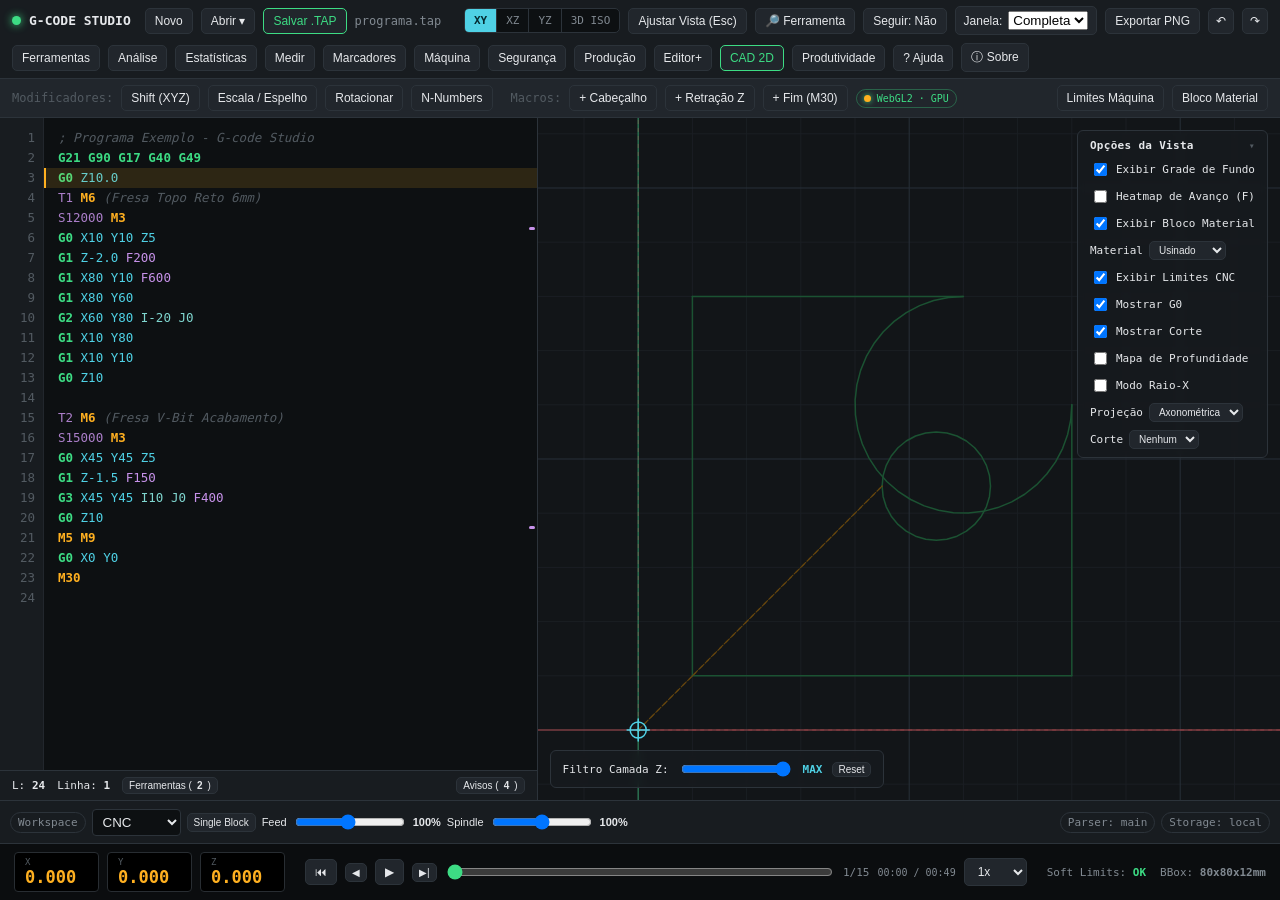
==== commit 312636ce: "zoom and pan fix" ====
--- a/index.html
+++ b/index.html
@@ -42,6 +42,19 @@
       <button data-plane="ISO">3D ISO</button>
     </div>
     <button class="btn" id="btnFit">Ajustar Vista (Esc)</button>
+    <button class="btn" id="btnToolZoom" title="Aproxima a ferramenta atual durante a execução">🔎 Ferramenta</button>
+    <button class="btn" id="btnFollowTool" title="Centraliza automaticamente a ferramenta durante o playback">Seguir: Não</button>
+    <label class="btn" style="display:flex;align-items:center;gap:6px;padding:4px 8px" title="Limita a visualização aos últimos movimentos executados">Janela:
+      <select id="executionWindow" style="max-width:90px">
+        <option value="0">Completa</option>
+        <option value="50">50</option>
+        <option value="100">100</option>
+        <option value="250">250</option>
+        <option value="500">500</option>
+        <option value="1000">1000</option>
+        <option value="2000">2000</option>
+      </select>
+    </label>
     <button class="btn" id="btnExport">Exportar PNG</button>
 
     <button class="btn compact" id="btnUndo" title="Desfazer">↶</button>
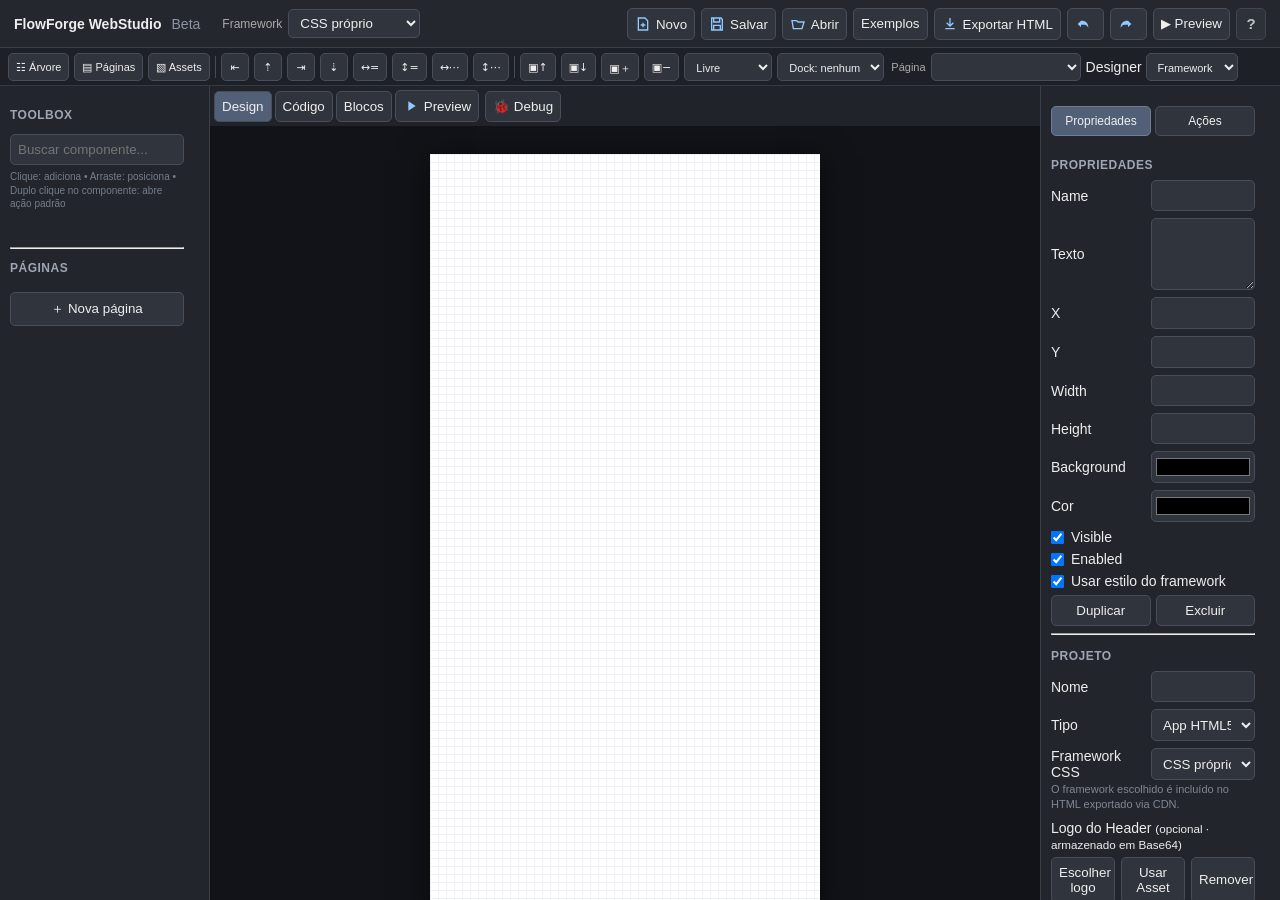
==== commit d3873e30: "update" ====
--- a/index.html
+++ b/index.html
@@ -1,687 +1,67 @@
-<!DOCTYPE html>
-<html lang="pt-BR">
-<head>
-<meta charset="UTF-8">
-<meta name="viewport" content="width=device-width, initial-scale=1.0, viewport-fit=cover">
-<title>G-code Studio</title>
-
-<meta name="theme-color" content="#121518">
-<meta name="apple-mobile-web-app-capable" content="yes">
-<meta name="apple-mobile-web-app-status-bar-style" content="black-translucent">
-<meta name="mobile-web-app-capable" content="yes">
-
-  <link rel="icon" type="image/svg+xml" href="data:image/svg+xml,%3Csvg xmlns='http://www.w3.org/2000/svg' viewBox='0 0 64 64'%3E%3Crect width='64' height='64' rx='12' fill='%23111417'/%3E%3Cpath d='M10 17l8 30 8-19 6 19 8-19 6 19 8-30' fill='none' stroke='%233ddc84' stroke-width='5' stroke-linecap='round' stroke-linejoin='round'/%3E%3C/svg%3E">
-
-  <link rel="stylesheet" href="css/core.css">
-  <link rel="stylesheet" href="css/cad.css">
-  <link rel="stylesheet" href="css/suites.css">
-</head>
-<body>
-<div class="app">
-
-  <!-- Toolbar Principal -->
-  <div class="toolbar">
-    <div class="brand"><span class="dot"></span>G-CODE STUDIO</div>
-    <button class="btn" id="btnNew">Novo</button>
-    <div class="open-wrap" id="openWrap">
-      <button class="btn" id="btnOpen">Abrir ▾</button>
-      <div class="open-menu" id="openMenu">
-        <button id="btnOpenSingle">Abrir arquivo único<small>Carrega um programa para edição e simulação.</small></button>
-        <button id="btnOpenSequence">Abrir vários arquivos<small>Escolha depois entre sequência independente ou uma única simulação contínua.</small></button>
-      </div>
-    </div>
-    <input type="file" id="fileInput" accept=".nc,.cnc,.tap,.gcode,.txt" hidden>
-    <input type="file" id="fileInputSequence" accept=".nc,.cnc,.tap,.gcode,.txt" multiple hidden>
-    <button class="btn primary" id="btnSave">Salvar .TAP</button>
-    <span class="filename" id="filename">programa.tap</span>
-    <div class="spacer"></div>
-    <div class="seg" id="planeSeg">
-      <button data-plane="XY" class="active">XY</button>
-      <button data-plane="XZ">XZ</button>
-      <button data-plane="YZ">YZ</button>
-      <button data-plane="ISO">3D ISO</button>
-    </div>
-    <button class="btn" id="btnFit">Ajustar Vista (Esc)</button>
-    <button class="btn" id="btnToolZoom" title="Aproxima a ferramenta atual durante a execução">🔎 Ferramenta</button>
-    <button class="btn" id="btnFollowTool" title="Centraliza automaticamente a ferramenta durante o playback">Seguir: Não</button>
-    <label class="btn" style="display:flex;align-items:center;gap:6px;padding:4px 8px" title="Limita a visualização aos últimos movimentos executados">Janela:
-      <select id="executionWindow" style="max-width:90px">
-        <option value="0">Completa</option>
-        <option value="50">50</option>
-        <option value="100">100</option>
-        <option value="250">250</option>
-        <option value="500">500</option>
-        <option value="1000">1000</option>
-        <option value="2000">2000</option>
-      </select>
-    </label>
-    <button class="btn" id="btnExport">Exportar PNG</button>
-
-    <button class="btn compact" id="btnUndo" title="Desfazer">↶</button>
-    <button class="btn compact" id="btnRedo" title="Refazer">↷</button>
-    <button class="btn" id="btnToolsLib">Ferramentas</button>
-    <button class="btn" id="btnAnalyze">Análise</button>
-    <button class="btn" id="btnStats">Estatísticas</button>
-    <button class="btn" id="btnMeasure">Medir</button>
-    <button class="btn" id="btnBookmarks">Marcadores</button>
-
-    <button class="btn" id="btnMachine">Máquina</button>
-    <button class="btn" id="btnSafety">Segurança</button>
-    <button class="btn" id="btnProduction">Produção</button>
-    <button class="btn" id="btnEditorPlus">Editor+</button>
-    <button class="btn primary" id="btnCad2D" title="Editor vetorial 2D em milímetros">CAD 2D</button>
-    <button class="btn" id="btnProductivity" title="Workspaces, cálculos e projetos">Produtividade</button>
-    <button class="btn" id="btnHelp" title="Ajuda do G-Code Studio">? Ajuda</button>
-    <button class="btn" id="btnAbout" title="Sobre o G-Code Studio">ⓘ Sobre</button>
-  </div>
-
-  <!-- Sub-Toolbar -->
-  <div class="sub-toolbar">
-    <span style="color:var(--text-faint); font-family:var(--mono);">Modificadores:</span>
-    <button class="btn" id="btnDlgShift">Shift (XYZ)</button>
-    <button class="btn" id="btnDlgScale">Escala / Espelho</button>
-    <button class="btn" id="btnDlgRotate">Rotacionar</button>
-    <button class="btn" id="btnRenumber" title="Renumera N10, N20...">N-Numbers</button>
-    
-    <span style="color:var(--text-faint); font-family:var(--mono); margin-left:10px;">Macros:</span>
-    <button class="btn" id="btnSnipHeader">+ Cabeçalho</button>
-    <button class="btn" id="btnSnipRetract">+ Retração Z</button>
-    <button class="btn" id="btnSnipFooter">+ Fim (M30)</button>
-
-    <span class="gpu-status" id="gpuStatus" title="Backend gráfico"><i></i><span id="gpuStatusText">Detectando GPU...</span></span>
-    <div class="spacer"></div>
-    <button class="btn" id="btnDlgLimits">Limites Máquina</button>
-    <button class="btn" id="btnDlgStock">Bloco Material</button>
-  </div>
-
-  <!-- Workspace -->
-  <div class="workspace">
-    
-    <!-- Editor Pane -->
-    <section class="editor-pane">
-      <div class="editor-wrap">
-        <div class="gutter" id="gutter">1</div>
-        <div class="editor-scroll" id="editorScroll">
-          <div class="scroll-map" id="scrollMap"></div>
-          <div class="play-highlight" id="playHighlight"></div>
-          <div class="line-highlight" id="lineHighlight"></div>
-          <pre class="highlight-layer" id="highlight"></pre>
-          <textarea class="code-input" id="code" spellcheck="false" wrap="off"></textarea>
-          <div class="autocomplete-box" id="acBox"></div>
-        </div>
-      </div>
-      
-      <!-- Editor Status Bar -->
-      <div style="padding:6px 12px; background:var(--bg-panel); border-top:1px solid var(--border); font-family:var(--mono); font-size:11px; display:flex; gap:12px; align-items:center;">
-        <span>L: <b id="statLines">0</b></span>
-        <span>Linha: <b id="statCurLine">1</b></span>
-        <button class="btn" id="btnToggleTools" style="padding:2px 6px; font-size:10px;">Ferramentas (<b id="statToolCount">0</b>)</button>
-        <button class="btn" id="btnToggleWarns" style="padding:2px 6px; font-size:10px; margin-left:auto;">Avisos (<b id="statWarnCount">0</b>)</button>
-      </div>
-
-      <!-- Drawers -->
-      <div class="info-drawer" id="toolsDrawer"></div>
-      <div class="info-drawer" id="warnsDrawer"></div>
-    </section>
-
-    <!-- Visualizer Pane -->
-    <section class="view-pane">
-      <div class="canvas-wrap">
-        <canvas id="canvas"></canvas>
-        <canvas id="glCanvas" aria-label="Renderizador 3D WebGL"></canvas>
-        <div class="measure-badge" id="measureBadge">MEDIÇÃO: clique em dois pontos</div>
-        <div class="machine-hud" id="machineHud"></div>
-
-        <div class="canvas-overlay" id="canvasOverlay">
-          <div class="overlay-header" id="overlayHeader">
-            <span>Opções da Vista</span>
-            <span id="overlayToggleIcon">▾</span>
-          </div>
-          <div class="overlay-body" id="overlayBody">
-            <label><input type="checkbox" id="chkShowGrid" checked> Exibir Grade de Fundo</label>
-            <label><input type="checkbox" id="chkHeatmap"> Heatmap de Avanço (F)</label>
-            <label><input type="checkbox" id="chkShowStock" checked> Exibir Bloco Material</label>
-            <label id="stockViewModeLabel">Material <select id="stockViewMode" class="btn" style="padding:2px 5px;font-size:10px;"><option value="machined">Usinado</option><option value="original">Virgem</option><option value="compare">Comparar</option></select></label>
-            <label><input type="checkbox" id="chkShowLimits" checked> Exibir Limites CNC</label>
-            
-            <label><input type="checkbox" id="chkShowRapid" checked> Mostrar G0</label>
-            <label><input type="checkbox" id="chkShowCut" checked> Mostrar Corte</label>
-<label><input type="checkbox" id="chkDepthMap"> Mapa de Profundidade</label>
-            <label><input type="checkbox" id="chkXray"> Modo Raio-X</label>
-            <label>Projeção <select id="projectionMode" class="btn" style="padding:2px 5px;font-size:10px;"><option value="ortho">Axonométrica</option><option value="perspective">Perspectiva</option></select></label>
-            <label>Corte <select id="sectionAxis" class="btn" style="padding:2px 5px;font-size:10px;"><option value="none">Nenhum</option><option value="X">X</option><option value="Y">Y</option><option value="Z">Z</option></select></label>
-            <input type="range" id="sectionSlider" min="0" max="100" value="50" style="width:100%;display:none;">
-            <label id="xyzChartToggleLabel" style="display:none;"><input type="checkbox" id="chkShowXYZChart"> Exibir Gráfico XYZ</label>
-            <div id="isoRotateBox" style="display:none; border-top:1px solid var(--border); margin-top:4px; padding-top:8px;">
-              <div style="display:flex; justify-content:space-between; margin-bottom:2px;">
-                <span>Azimute</span><b id="azimuthVal" style="color:var(--accent-cyan)">45°</b>
-              </div>
-              <input type="range" id="azimuthSlider" min="0" max="360" value="45" step="1" style="width:100%;">
-              <div style="display:flex; justify-content:space-between; margin:4px 0 2px;">
-                <span>Elevação</span><b id="elevationVal" style="color:var(--accent-cyan)">35°</b>
-              </div>
-              <input type="range" id="elevationSlider" min="-85" max="85" value="35" step="1" style="width:100%;">
-              <button class="btn" id="btnResetRotation" style="width:100%; margin-top:8px; font-size:10px; justify-content:center;">Redefinir Isométrica</button>
-              <div style="color:var(--text-faint); margin-top:6px; font-size:9.5px; line-height:1.4;">Arraste o desenho para orbitar. Shift+arraste para deslocar (pan).</div>
-            </div>
-          </div>
-        </div>
-
-        <div class="z-slice-box">
-          <span>Filtro Camada Z:</span>
-          <input type="range" id="zSliceSlider" min="0" max="100" value="100" style="width:110px;">
-          <b id="zSliceVal" style="color:var(--accent-cyan)">MAX</b>
-          <button class="btn" id="btnResetZSlice" style="padding:1px 5px; font-size:10px;">Reset</button>
-        </div>
-      </div>
-
-      <div class="xyz-chart-wrap" id="xyzChartWrap" style="display:none;">
-        <div class="xyz-chart-header">
-          <span class="xyz-legend"><i style="background:#ff6b6b"></i>X</span>
-          <span class="xyz-legend"><i style="background:#3ddc84"></i>Y</span>
-          <span class="xyz-legend"><i style="background:#4fd1e5"></i>Z</span>
-          <span class="xyz-hint">posição (mm) x percurso — clique para navegar</span>
-        </div>
-        <canvas id="xyzChart"></canvas>
-      </div>
-    </section>
-
-  </div>
-
-
-  <div class="prodbar" id="prodBar">
-    <span class="prod-chip">Workspace</span>
-    <select id="wsSelect"><option value="cnc">CNC</option><option value="print">3D Print</option><option value="cad">CAD</option><option value="inspect">Inspeção</option></select>
-    <button class="btn mini-btn" id="btnSingleBlock">Single Block</button>
-    <span>Feed</span><input id="feedOverride" type="range" min="10" max="200" value="100" style="width:110px"><b id="feedOverrideVal">100%</b>
-    <span>Spindle</span><input id="spindleOverride" type="range" min="50" max="150" value="100" style="width:100px"><b id="spindleOverrideVal">100%</b>
-    <span class="spacer"></span>
-    <span class="prod-chip" id="perfChip">Parser: main</span>
-    <span class="prod-chip" id="dbChip">Storage: local</span>
-  </div>
-
-  <!-- DRO e Playback Bar -->
-  <div class="dro-bar">
-    <div style="display:flex; gap:8px;">
-      <div class="dro-cell"><div class="dro-label">X</div><div class="dro-value" id="droX">0.000</div></div>
-      <div class="dro-cell"><div class="dro-label">Y</div><div class="dro-value" id="droY">0.000</div></div>
-      <div class="dro-cell"><div class="dro-label">Z</div><div class="dro-value" id="droZ">0.000</div></div>
-    </div>
-
-    <div class="playback">
-      <button class="btn" id="btnStop" title="Parar (Esc)">⏮</button>
-      <button class="btn mini-btn" id="btnStepPrev" title="Movimento anterior">◀</button>
-      <button class="btn" id="btnPlay" title="Play / Pause (F5)">▶</button>
-      <button class="btn mini-btn" id="btnStepNext" title="Próximo movimento">▶|</button>
-      <input type="range" id="scrub" min="0" max="0" value="0">
-      <span style="font-family:var(--mono); font-size:11px; color:var(--text-dim);" id="playIdx">0/0</span>
-      <span class="stat-inline" id="timeStatus">00:00 / 00:00</span>
-      <select id="speedSelect" class="btn">
-        <option value="0.5">0.5x</option>
-        <option value="1" selected>1x</option>
-        <option value="2">2x</option>
-        <option value="5">5x</option>
-        <option value="10">10x</option>
-      </select>
-    </div>
-
-    <div style="display:flex; gap:14px; font-family:var(--mono); font-size:11px; color:var(--text-dim);">
-      <span>Soft Limits: <b id="statLimitStatus" style="color:var(--accent-green)">OK</b></span>
-      <span>BBox: <b id="statBBox">-</b></span>
-    </div>
-  </div>
-
-</div>
-
-<!-- DIALOGS -->
-<div class="dialog-overlay" id="dlgShift">
-  <div class="dialog">
-    <h3>Deslocar Zero Peça (Shift)</h3>
-    <div class="dialog-grid">
-      <label>Offset X (mm)<input type="number" id="shiftX" value="0" step="1"></label>
-      <label>Offset Y (mm)<input type="number" id="shiftY" value="0" step="1"></label>
-      <label>Offset Z (mm)<input type="number" id="shiftZ" value="0" step="1"></label>
-    </div>
-    <div style="display:flex; justify-content:flex-end; gap:8px;">
-      <button class="btn" onclick="closeDialogs()">Cancelar</button>
-      <button class="btn primary" id="btnApplyShift">Aplicar</button>
-    </div>
-  </div>
-</div>
-
-<div class="dialog-overlay" id="dlgScale">
-  <div class="dialog">
-    <h3>Escala e Espelhamento</h3>
-    <div class="dialog-grid">
-      <label>Fator Escala<input type="number" id="scaleFactor" value="1.0" step="0.1"></label>
-      <label>Espelhar Eixo
-        <select id="mirrorAxis" class="btn" style="width:100%; margin-top:4px;">
-          <option value="none">Nenhum</option>
-          <option value="X">Eixo X</option>
-          <option value="Y">Eixo Y</option>
-        </select>
-      </label>
-    </div>
-    <div style="display:flex; justify-content:flex-end; gap:8px;">
-      <button class="btn" onclick="closeDialogs()">Cancelar</button>
-      <button class="btn primary" id="btnApplyScale">Aplicar</button>
-    </div>
-  </div>
-</div>
-
-<div class="dialog-overlay" id="dlgRotate">
-  <div class="dialog">
-    <h3>Rotacionar Percurso</h3>
-    <div class="dialog-grid">
-      <label style="grid-column: span 2;">Ângulo Graus (Anti-horário)
-        <input type="number" id="rotateAngle" value="90" step="5">
-      </label>
-    </div>
-    <div style="display:flex; justify-content:flex-end; gap:8px;">
-      <button class="btn" onclick="closeDialogs()">Cancelar</button>
-      <button class="btn primary" id="btnApplyRotate">Aplicar</button>
-    </div>
-  </div>
-</div>
-
-<div class="dialog-overlay" id="dlgLimits">
-  <div class="dialog">
-    <h3>Limites Úteis da CNC (Soft Limits)</h3>
-    <div class="dialog-grid">
-      <label>Max X (mm)<input type="number" id="limX" value="500"></label>
-      <label>Max Y (mm)<input type="number" id="limY" value="500"></label>
-      <label>Max Z (mm)<input type="number" id="limZ" value="100"></label>
-    </div>
-    <div style="display:flex; justify-content:flex-end; gap:8px;">
-      <button class="btn primary" id="btnSaveLimits">Salvar</button>
-    </div>
-  </div>
-</div>
-
-<div class="dialog-overlay" id="dlgStock">
-  <div class="dialog">
-    <h3>Dimensões do Material Virgem</h3>
-    <div class="dialog-grid">
-      <label>Largura X (mm)<input type="number" id="stkX" value="100"></label>
-      <label>Altura Y (mm)<input type="number" id="stkY" value="100"></label>
-      <label>Espessura Z (mm)<input type="number" id="stkZ" value="20"></label>
-      <label>Origem Z
-        <select id="stkZOrigin" class="btn" style="width:100%; margin-top:4px;">
-          <option value="top">Topo do Bloco (Z=0)</option>
-          <option value="bottom">Base da Mesa (Z=0)</option>
-        </select>
-      </label>
-    </div>
-    <div style="display:flex; justify-content:flex-end; gap:8px;">
-      <button class="btn primary" id="btnSaveStock">Salvar</button>
-    </div>
-  </div>
-</div>
-
-
-
-
-
-
-<dialog class="adv-dialog" id="machineDialog">
-  <div class="adv-head"><h3>Máquina e Coordenadas</h3></div>
-  <div class="adv-body">
-    <div class="adv-section"><h4>WORK OFFSETS G54–G59</h4><div class="adv-grid" id="workOffsetsGrid"></div></div>
-    <div class="adv-section"><h4>HOME / SEGURANÇA</h4><div class="adv-grid">
-      <label class="adv-field">Safe Z (mm)<input id="advSafeZ" type="number" step=".1"></label>
-      <label class="adv-field">G28 X<input id="g28x" type="number"></label>
-      <label class="adv-field">G28 Y<input id="g28y" type="number"></label>
-      <label class="adv-field">G28 Z<input id="g28z" type="number"></label>
-      <label class="adv-field">G30 X<input id="g30x" type="number"></label>
-      <label class="adv-field">G30 Y<input id="g30y" type="number"></label>
-      <label class="adv-field">G30 Z<input id="g30z" type="number"></label>
-      <label class="adv-field">Optional Stop M1<select id="optionalStop"><option value="1">Ativo</option><option value="0">Ignorar</option></select></label>
-    </div></div>
-    <div class="adv-section"><h4>CÂMERA</h4><div style="display:flex;gap:6px;flex-wrap:wrap;">
-      <button class="btn mini-btn camera-preset" data-cam="top">Top</button><button class="btn mini-btn camera-preset" data-cam="front">Front</button>
-      <button class="btn mini-btn camera-preset" data-cam="back">Back</button><button class="btn mini-btn camera-preset" data-cam="left">Left</button>
-      <button class="btn mini-btn camera-preset" data-cam="right">Right</button><button class="btn mini-btn camera-preset" data-cam="bottom">Bottom</button><button class="btn mini-btn camera-preset" data-cam="iso">ISO</button>
-      <button class="btn mini-btn" id="btnSaveCamera">Salvar câmera</button><button class="btn mini-btn" id="btnRestoreCamera">Restaurar câmera</button>
-    </div></div>
-  </div>
-  <div class="adv-actions"><button class="btn primary" id="btnApplyMachine">Aplicar</button><button class="btn" data-close-adv="machineDialog">Fechar</button></div>
-</dialog>
-
-<dialog class="adv-dialog" id="safetyDialog">
-  <div class="adv-head"><h3>Segurança e Colisões</h3></div>
-  <div class="adv-body">
-    <div class="adv-section"><h4>FIXTURES / GRAMPOS / MORSA</h4>
-      <div id="fixtureRows" class="adv-list"></div>
-      <button class="btn mini-btn" id="btnAddFixture">+ Volume</button>
-    </div>
-    <div class="adv-section"><h4>BREAKPOINTS CONDICIONAIS</h4><div class="adv-grid">
-      <label class="adv-field">Troca de ferramenta<select id="breakTool"><option value="0">Não</option><option value="1">Parar</option></select></label>
-      <label class="adv-field">M0/M1<select id="breakStop"><option value="1">Parar</option><option value="0">Ignorar</option></select></label>
-      <label class="adv-field">Parar abaixo de Z<input id="breakDepth" type="number" step=".1"></label>
-      <label class="adv-field">Profundidade condicional<select id="breakDepthOn"><option value="0">Desativada</option><option value="1">Ativada</option></select></label>
-    </div></div>
-    <div class="adv-section"><h4>RESULTADO</h4><div id="collisionSummary" class="pro-grid"></div></div>
-  </div>
-  <div class="adv-actions"><button class="btn primary" id="btnApplySafety">Aplicar</button><button class="btn" data-close-adv="safetyDialog">Fechar</button></div>
-</dialog>
-
-<dialog class="adv-dialog" id="productionDialog">
-  <div class="adv-head"><h3>Produção e Processo</h3></div>
-  <div class="adv-body">
-    <div class="adv-section"><h4>MATERIAL</h4><div class="adv-grid">
-      <label class="adv-field">Material<select id="materialSelect"></select></label>
-      <label class="adv-field">Resumo<div id="materialSummary" class="pro-card"></div></label>
-    </div></div>
-    <div class="adv-section"><h4>MÉTRICAS</h4><div id="productionMetrics" class="pro-grid"></div></div>
-    <div class="adv-section"><h4>FERRAMENTAS VISÍVEIS</h4><div id="toolFilters" class="tool-filter-wrap"></div></div>
-    <div class="adv-section"><h4>SNAPSHOTS DO MATERIAL</h4><div style="display:flex;gap:7px;flex-wrap:wrap;">
-      <button class="btn" id="btnSnapshot">Criar snapshot</button><button class="btn" id="btnRestoreSnapshot">Restaurar último</button>
-    </div><div id="snapshotInfo" style="margin-top:8px;color:var(--text-dim);font-size:11px;"></div></div>
-  </div>
-  <div class="adv-actions"><button class="btn" id="btnReport">Relatório</button><button class="btn" id="btnPrintReport">Imprimir / Salvar PDF</button><button class="btn" data-close-adv="productionDialog">Fechar</button></div>
-</dialog>
-
-<dialog class="adv-dialog" id="editorPlusDialog">
-  <div class="adv-head"><h3>Editor+</h3></div>
-  <div class="adv-body">
-    <div class="adv-section"><h4>BUSCAR / SUBSTITUIR</h4><div class="adv-grid">
-      <label class="adv-field">Buscar<input id="findText"></label>
-      <label class="adv-field">Substituir por<input id="replaceText"></label>
-      <label class="adv-field">Ir para linha<input id="gotoLine" type="number" min="1"></label>
-    </div><div style="display:flex;gap:6px;margin-top:8px;">
-      <button class="btn mini-btn" id="btnFindNext">Próximo</button><button class="btn mini-btn" id="btnReplaceOne">Substituir</button>
-      <button class="btn mini-btn" id="btnReplaceAll">Substituir todos</button><button class="btn mini-btn" id="btnGotoLine">Ir</button>
-    </div></div>
-    <div class="adv-section"><h4>ARQUIVOS RECENTES / AUTOSAVE</h4>
-      <div id="recentFilesList" class="adv-list"></div>
-      <div style="margin-top:8px;color:var(--text-dim);font-size:11px;">Autosave local está ativo neste navegador.</div>
-    </div>
-    <div class="adv-section"><h4>COMPARAR G-CODE</h4>
-      <input type="file" id="diffFileInput" accept=".nc,.cnc,.tap,.gcode,.txt" hidden>
-      <button class="btn mini-btn" id="btnDiffFile">Comparar com arquivo…</button>
-      <div id="diffSummary" style="margin-top:8px;color:var(--text-dim);font-size:11px;"></div>
-    </div>
-  </div>
-  <div class="adv-actions"><button class="btn" data-close-adv="editorPlusDialog">Fechar</button></div>
-</dialog>
-
-<dialog class="adv-dialog" id="reportDialog">
-  <div class="adv-head"><h3>Relatório de Simulação</h3></div>
-  <div class="adv-body" id="reportBody"></div>
-  <div class="adv-actions"><button class="btn" id="btnPrintReportInside">Imprimir / Salvar PDF</button><button class="btn" data-close-adv="reportDialog">Fechar</button></div>
-</dialog>
-
-<dialog class="pro-dialog" id="toolsLibDialog">
-  <div class="pro-head"><h3>Biblioteca de Ferramentas</h3></div>
-  <div class="pro-body">
-    <p style="margin-top:0;color:var(--text-dim);font-size:12px;">Configure as ferramentas usadas por T1, T2... A geometria afeta a remoção do bloco 3D.</p>
-    <table class="pro-table">
-      <thead><tr><th>T</th><th>Nome</th><th>Tipo</th><th>Ø</th><th>Âng.</th><th>Dentes</th><th>Stickout</th><th>Ø Holder</th></tr></thead>
-      <tbody id="toolLibBody"></tbody>
-    </table>
-  </div>
-  <div class="pro-actions">
-    <button class="btn" id="btnAddTool">+ Ferramenta</button>
-    <button class="btn primary" id="btnSaveTools">Aplicar</button>
-    <button class="btn" data-close-dialog="toolsLibDialog">Fechar</button>
-  </div>
-</dialog>
-
-<dialog class="pro-dialog" id="analysisDialog">
-  <div class="pro-head"><h3>Analisador CNC</h3></div>
-  <div class="pro-body" id="analysisBody"></div>
-  <div class="pro-actions"><button class="btn" data-close-dialog="analysisDialog">Fechar</button></div>
-</dialog>
-
-<dialog class="pro-dialog" id="statsDialog">
-  <div class="pro-head"><h3>Estatísticas do Programa</h3></div>
-  <div class="pro-body" id="statsBody"></div>
-  <div class="pro-actions"><button class="btn" data-close-dialog="statsDialog">Fechar</button></div>
-</dialog>
-
-<dialog class="pro-dialog" id="bookmarksDialog">
-  <div class="pro-head"><h3>Marcadores e Breakpoints</h3></div>
-  <div class="pro-body">
-    <p style="margin-top:0;color:var(--text-dim);font-size:12px;">
-      Ctrl+B adiciona/remove marcador. Duplo clique no número da linha cria/remove breakpoint da simulação.
-    </p>
-    <div id="bookmarksBody"></div>
-  </div>
-  <div class="pro-actions"><button class="btn" data-close-dialog="bookmarksDialog">Fechar</button></div>
-</dialog>
-
-<dialog class="help-dialog" id="helpDialog">
-  <div class="help-head"><div class="help-head-title"><div class="help-badge">?</div><span>Ajuda — G-Code Studio</span></div></div>
-  <div class="help-body">
-    <div class="help-section"><h4>ARQUIVOS</h4><div class="help-grid">
-      <div class="help-card"><b>Abrir arquivo único</b><span>Carrega um arquivo G-code para edição, visualização e simulação.</span></div>
-      <div class="help-card"><b>Abrir vários arquivos</b><span>Permite executar em sequência ou combinar todos como uma única simulação contínua.</span></div>
-      <div class="help-card"><b>Salvar .TAP</b><span>Salva o conteúdo atual do editor usando o nome de arquivo definido.</span></div>
-      <div class="help-card"><b>Exportar PNG</b><span>Gera uma imagem do visualizador no estado atual.</span></div>
-    </div></div>
-    <div class="help-section"><h4>VISUALIZAÇÃO</h4><div class="help-grid">
-      <div class="help-card"><b>XY / XZ / YZ</b><span>Mostram o percurso em projeções ortográficas.</span></div>
-      <div class="help-card"><b>3D ISO</b><span>Exibe a trajetória em perspectiva isométrica e permite orbitar a câmera.</span></div>
-      <div class="help-card"><b>Bloco Material</b><span>No modo 3D ISO, exibe o material sólido e a remoção progressiva durante a simulação.</span></div>
-      <div class="help-card"><b>Heatmap de avanço</b><span>Colore a trajetória de corte de acordo com o avanço F.</span></div>
-    </div></div>
-    <div class="help-section"><h4>NAVEGAÇÃO 3D</h4><p>No modo 3D ISO, arraste o desenho para orbitar a câmera. Use <span class="help-kbd">Shift</span> + arraste para deslocar a vista. A roda do mouse controla o zoom.</p></div>
-    <div class="help-section"><h4>SIMULAÇÃO</h4><div class="help-grid">
-      <div class="help-card"><b>Play / Pause</b><span>Executa ou pausa a simulação do percurso.</span></div>
-      <div class="help-card"><b>Stop</b><span>Interrompe a simulação e retorna ao início.</span></div>
-      <div class="help-card"><b>Scrub</b><span>Permite navegar manualmente entre os movimentos.</span></div>
-      <div class="help-card"><b>Velocidade</b><span>Controla a velocidade de reprodução da simulação.</span></div>
-    </div></div>
-    <div class="help-section"><h4>ATALHOS</h4><p><span class="help-kbd">F5</span> Play / Pause &nbsp; <span class="help-kbd">Esc</span> Parar / Ajustar vista &nbsp; <span class="help-kbd">←</span> Linha anterior &nbsp; <span class="help-kbd">→</span> Próxima linha &nbsp; <span class="help-kbd">Ctrl</span> + <span class="help-kbd">/</span> comentar ou descomentar a linha atual.</p></div>
-    <div class="help-section"><h4>DETECÇÃO AUTOMÁTICA DO ARQUIVO</h4><p>O G-Code Studio identifica automaticamente usinagem CNC ou impressão 3D. Em impressão, movimentos com extrusão E formam progressivamente uma peça 3D sólida em tempo real, acompanhando o nozzle ao longo de cada movimento, e o cabeçote é exibido como hotend/nozzle; em CNC, o cabeçote permanece como fresa e porta-ferramenta. Arquivos ambíguos usam o modo CNC.</p></div>
-    <div class="help-section"><h4>RECURSOS DO EDITOR</h4><p>O editor possui realce de sintaxe, indicação de linha, autocomplete básico, listagem de ferramentas, avisos de limites e gráfico XYZ opcional.</p></div>
-    <div class="help-section"><h4>OBSERVAÇÃO</h4><p>A simulação é uma representação visual do G-code. Antes de executar um programa em uma CNC real, confira offsets, ferramenta, limites, origem da peça e parâmetros da máquina.</p></div>
-  </div>
-  <div class="help-actions"><button type="button" class="btn primary" id="btnCloseHelp">Fechar</button></div>
-</dialog>
-
-<dialog class="about-dialog" id="aboutDialog">
-  <div class="about-content">
-    <div class="about-logo" aria-hidden="true">
-      <svg viewBox="0 0 64 64">
-        <path d="M10 17l8 30 8-19 6 19 8-19 6 19 8-30"
-              fill="none" stroke="#3ddc84" stroke-width="5"
-              stroke-linecap="round" stroke-linejoin="round"/>
-      </svg>
-    </div>
-    <div class="about-title">G-Code Studio</div>
-    <div class="about-version">CNC Viewer &amp; Simulator • WebGL Edition • 2026</div>
-    <div class="about-company">Wtec Sistemas</div>
-    <div class="about-copy">
-      Visualizador, editor e simulador de trajetórias G-code.<br>
-      © 2026 Wtec Sistemas. Todos os direitos reservados.
-    </div>
-  </div>
-  <div class="about-actions">
-    <button type="button" class="btn primary" id="btnCloseAbout">Fechar</button>
-  </div>
-</dialog>
-
-
-<dialog class="msg-dialog" id="saveNameDialog">
-  <div class="msg-dialog-head">
-    <div class="msg-dialog-icon">💾</div>
-    <div class="msg-dialog-title">Salvar arquivo</div>
-  </div>
-  <div class="msg-dialog-body">
-    <label style="display:flex;flex-direction:column;gap:6px;">
-      <span>Nome do arquivo</span>
-      <input id="saveFileNameInput" class="pro-input" type="text" autocomplete="off">
-    </label>
-  </div>
-  <div class="msg-dialog-actions">
-    <button type="button" class="btn primary" id="btnConfirmSaveName">Salvar</button>
-    <button type="button" class="btn" id="btnCancelSaveName">Cancelar</button>
-  </div>
-</dialog>
-
-<dialog class="msg-dialog" id="msgDialog">
-  <div class="msg-dialog-head">
-    <div class="msg-dialog-icon" id="msgDialogIcon">i</div>
-    <div class="msg-dialog-title" id="msgDialogTitle">Mensagem</div>
-  </div>
-  <div class="msg-dialog-body" id="msgDialogBody"></div>
-  <div class="msg-dialog-actions" id="msgDialogActions"></div>
-</dialog>
-
-
-
-<!-- CAD 2D EMBUTIDO -->
-<dialog class="cad-dialog" id="cadDialog">
-  <div class="cad-head">
-    <strong>CAD 2D · mm</strong>
-    <button class="btn" id="cadNew">Novo</button>
-    <button class="btn" id="cadOpenProject">Abrir projeto</button>
-    <input type="file" id="cadProjectInput" accept=".gcs,.json,application/json" hidden>
-    <button class="btn" id="cadSaveProject">Salvar projeto</button>
-    <button class="btn" id="cadRecoverProject" title="Recuperar autosave local">Recuperar</button>
-    <button class="btn" id="cadOpenSvg">Abrir SVG</button>
-    <input type="file" id="cadSvgInput" accept=".svg,image/svg+xml" hidden>
-    <button class="btn" id="cadOpenDxf">Abrir DXF</button>
-    <input type="file" id="cadDxfInput" accept=".dxf,application/dxf,text/plain" hidden>
-    <button class="btn" id="cadSaveSvg">Salvar SVG</button>
-    <button class="btn" id="cadExportDxf">Exportar DXF</button>
-    <button class="btn" id="cadFit">Ajustar</button>
-    <div class="spacer"></div>
-    <button class="btn primary" id="cadGenerate">Gerar G-code → Simulador</button>
-    <button class="btn" id="cadClose">Fechar</button>
-  </div>
-  <div class="cad-body">
-    <div class="cad-tools">
-      <button class="btn active" data-cad-tool="select" title="Selecionar / mover">↖</button>
-      <button class="btn" data-cad-tool="line" title="Linha">╱</button>
-      <button class="btn" data-cad-tool="polyline" title="Polilinha">⌁</button>
-      <button class="btn" data-cad-tool="rect" title="Retângulo">□</button>
-      <button class="btn" data-cad-tool="circle" title="Círculo">○</button>
-      <button class="btn" data-cad-tool="arc" title="Arco por 3 pontos">◔</button>
-      <div class="cad-text-wrap" id="cadTextWrap"><button class="btn" id="cadTextToolBtn" title="Texto">T</button><div class="cad-text-menu" id="cadTextMenu"><button class="btn" id="cadTextComment">Comentário</button><button class="btn primary" id="cadTextMachine">Texto usinado</button></div></div>
-      <button class="btn" id="cadDelete" title="Excluir">⌫</button>
-      <button class="btn" id="cadUndo" title="Desfazer no CAD (Ctrl+Z)">↶</button>
-      <button class="btn" id="cadRedo" title="Refazer no CAD (Ctrl+Y)">↷</button>
-      <button class="btn" id="cadOffsetBtn" title="Offset da seleção">Offset</button>
-      <button class="btn" id="cadMirrorXBtn" title="Espelhar seleção no eixo X local">↔</button>
-      <button class="btn" id="cadRotate90Btn" title="Rotacionar seleção 90°">⟳90</button>
-      <button class="btn" id="cadJoinBtn" title="Unir linhas/polilinhas conectadas">Join</button>
-    </div>
-    <div class="cad-stage">
-      <svg id="cadSvg" xmlns="http://www.w3.org/2000/svg">
-        <defs>
-          <pattern id="cadMinorGrid" width="10" height="10" patternUnits="userSpaceOnUse"><path d="M10 0L0 0 0 10" fill="none" stroke="#20262b" stroke-width=".5"/></pattern>
-          <pattern id="cadMajorGrid" width="50" height="50" patternUnits="userSpaceOnUse"><rect width="50" height="50" fill="url(#cadMinorGrid)"/><path d="M50 0L0 0 0 50" fill="none" stroke="#30383f" stroke-width=".8"/></pattern>
-        </defs>
-        <g id="cadViewport"><rect id="cadGrid" x="-10000" y="-10000" width="20000" height="20000" fill="url(#cadMajorGrid)"/><g id="cadEntities"></g><g id="cadOverlay"></g></g>
-      </svg>
-      <div class="cad-status" id="cadStatus">X 0.000 · Y 0.000 mm</div>
-    </div>
-    <aside class="cad-side">
-      <div class="cad-section"><h4>DESENHO</h4>
-        <div class="cad-field"><span>Grid</span><input id="cadGridSize" type="number" min="0.1" step="1" value="10"></div>
-        <div class="cad-field"><span>Snap</span><select id="cadSnap"><option value="1">Ligado</option><option value="0">Desligado</option></select></div>
-        <div class="cad-field"><span>Ortho</span><select id="cadOrtho"><option value="0">Desligado</option><option value="1">Ligado</option></select></div>
-        <div class="cad-field"><span>Texto</span><input id="cadTextValue" type="text" value="Texto" maxlength="200" placeholder="Digite o texto"></div>
-        <div class="cad-field"><span>Altura texto</span><input id="cadTextHeight" type="number" min="0.1" step="0.5" value="5"></div>
-        <div class="cad-field"><span>Uso texto</span><select id="cadTextPurpose"><option value="comment">Comentário</option><option value="machine">Usinar</option></select></div>
-      </div>
-      <div class="cad-section"><h4>CAM · GERAR G-CODE</h4>
-        <div class="cad-field"><span>Perfil máquina</span><select id="cadMachineProfile"><option value="grbl">GRBL</option><option value="mach3">Mach3</option><option value="linuxcnc">LinuxCNC</option><option value="fanuc">Fanuc</option><option value="marlin">Marlin</option></select></div>
-        <div class="cad-field"><span>Operação</span><select id="cadOperation"><option value="follow">Seguir geometria</option><option value="outside">Contorno externo</option><option value="inside">Contorno interno</option><option value="pocket">Pocket / desbaste</option><option value="drill">Furar círculos</option></select></div>
-        <div class="cad-field"><span>Ferramenta Ø</span><input id="cadToolDiameter" type="number" min="0.01" step="0.1" value="3.175"></div>
-        <div class="cad-field"><span>Ferramenta T</span><input id="cadToolNumber" type="number" min="1" step="1" value="1"></div>
-        <div class="cad-field"><span>Sobremetal</span><input id="cadAllowance" type="number" min="0" step="0.05" value="0"></div>
-        <div class="cad-field"><span>Acabamento</span><select id="cadFinishPass"><option value="1">Sim</option><option value="0">Não</option></select></div>
-        <div class="cad-field"><span>Stepover %</span><input id="cadStepover" type="number" min="5" max="95" step="5" value="45"></div>
-        <div class="cad-field"><span>Safe Z</span><input id="cadSafeZ" type="number" step="0.1" value="5"></div>
-        <div class="cad-field"><span>Prof. final</span><input id="cadDepth" type="number" step="0.1" value="-2"></div>
-        <div class="cad-field"><span>Passo Z</span><input id="cadStepDown" type="number" min="0.01" step="0.1" value="1"></div>
-        <div class="cad-field"><span>Avanço XY</span><input id="cadFeed" type="number" min="1" step="50" value="800"></div>
-        <div class="cad-field"><span>Avanço Z</span><input id="cadPlunge" type="number" min="1" step="25" value="250"></div>
-        <div class="cad-field"><span>Spindle</span><input id="cadSpindle" type="number" min="0" step="500" value="12000"></div>
-        <div class="cad-field"><span>Otimizar rota</span><select id="cadOptimize"><option value="1">Sim · menor G0</option><option value="0">Não · ordem desenho</option></select></div>
-        <div class="cad-field"><span>Retrair</span><select id="cadRetractEach"><option value="1">Entre objetos</option><option value="0">Somente quando preciso</option></select></div>
-        <div class="cad-field"><span>Entrada</span><select id="cadEntry"><option value="plunge">Vertical</option><option value="ramp">Rampa linear</option><option value="helix">Helicoidal</option></select></div>
-        <div class="cad-field"><span>Lead-in</span><select id="cadLeadIn"><option value="0">Desligado</option><option value="1">Ligado</option></select></div>
-        <div class="cad-field"><span>Lead-in mm</span><input id="cadLeadLen" type="number" min="0.1" step="0.5" value="3"></div>
-        <div class="cad-field"><span>Tabs qtd.</span><input id="cadTabsCount" type="number" min="0" max="12" step="1" value="0"></div>
-        <div class="cad-field"><span>Tab largura</span><input id="cadTabWidth" type="number" min="0.5" step="0.5" value="5"></div>
-        <div class="cad-field"><span>Tab altura</span><input id="cadTabHeight" type="number" min="0" step="0.1" value="0.8"></div>
-        <div class="cad-field"><span>Peck furo</span><input id="cadPeck" type="number" min="0" step="0.5" value="0" title="0 = furação direta"></div>
-        <div class="cad-field"><span>Pausa spindle</span><input id="cadSpindleDelay" type="number" min="0" step="0.1" value="0" title="Segundos após M3"></div>
-        <div id="cadCamSummary" style="font:10px/1.5 var(--mono);color:var(--accent-cyan);padding:6px 0"></div>
-        <div class="cad-field"><span>Nome operação</span><input id="cadQueueName" value="Operação CAM" maxlength="80"></div>
-        <div class="cad-field"><button class="btn" id="cadQueueAdd" type="button">+ Operação da seleção</button><button class="btn primary" id="cadQueueGenerate" type="button">Gerar fila</button></div>
-        <div id="cadQueueList" style="display:flex;flex-direction:column;gap:5px;font:10px/1.4 var(--mono)"></div>
-        <div style="font:10px/1.5 var(--mono);color:var(--text-faint);margin-top:7px">G-code em mm (G21/G90/G17). A engine ordena trajetórias para reduzir G0, valida parâmetros, suporta rampa/helicoidal, tabs, acabamento, lead-in, peck drilling e pocket. Contornos/pockets de polilinhas fechadas usam offset/scanline. Texto “Usinar” vira traços vetoriais 5×7.</div>
-      </div>
-      <div class="cad-section"><h4>SELEÇÃO / MODIFICAR</h4>
-        <div class="cad-field"><span>Offset mm</span><input id="cadOffsetValue" type="number" step="0.5" value="2"></div>
-        <div class="cad-field"><span>X</span><input id="cadPropX" type="number" step="0.001"><span>Y</span><input id="cadPropY" type="number" step="0.001"></div>
-        <div class="cad-field"><span>Largura</span><input id="cadPropW" type="number" min="0" step="0.001"><span>Altura</span><input id="cadPropH" type="number" min="0" step="0.001"></div>
-        <div class="cad-field"><span>Rotação °</span><input id="cadPropRotate" type="number" step="1" value="0"><button class="btn" id="cadPropApply" type="button">Aplicar</button></div>
-        <div class="cad-field"><button class="btn" id="cadDuplicate" type="button">Duplicar</button><button class="btn" id="cadSelectAll" type="button">Selecionar tudo</button></div>
-        <div id="cadSelectionInfo" style="font:10.5px/1.5 var(--mono);color:var(--text-dim)">Nenhum objeto.</div>
-      </div>
-    </aside>
-  </div>
-</dialog>
-
-
-
-
-<!-- Suites adicionais: agora dentro do documento e disponíveis antes do JS -->
-<dialog id="prodDialog">
- <div class="prod-head"><strong>G-Code Studio · Productivity Suite</strong><div class="spacer"></div><button class="btn" id="prodClose">Fechar</button></div>
- <div class="prod-tabs">
-  <button class="prod-tab active" data-pg="workspace">Workspaces</button>
-  <button class="prod-tab" data-pg="calc">Calculadoras</button>
-  <button class="prod-tab" data-pg="setup">Setup Sheet</button>
-  <button class="prod-tab" data-pg="snaps">Snaps CAD</button>
-  <button class="prod-tab" data-pg="ops">CAM Queue</button>
-  <button class="prod-tab" data-pg="compare">Comparar</button>
-  <button class="prod-tab" data-pg="performance">Performance</button>
-  <button class="prod-tab" data-pg="storage">Projetos</button>
- </div>
- <div class="prod-body">
-  <section class="prod-page active" data-pgpage="workspace"><div class="prod-grid">
-   <div class="prod-card"><h4>Workspace ativo</h4><div class="prod-row"><select id="pws"><option value="cnc">CNC</option><option value="print">3D Print</option><option value="cad">CAD</option><option value="inspect">Inspeção</option></select><button class="btn primary" id="pwsApply">Aplicar</button></div><div class="prod-small">CNC prioriza editor, visualizador e CAM. 3D Print mostra análise de layers. CAD abre o editor vetorial. Inspeção maximiza visualização e ferramentas de medição.</div></div>
-   <div class="prod-card"><h4>Histórico visual</h4><div id="actionHistory" class="prod-list"></div></div>
-  </div></section>
-  <section class="prod-page" data-pgpage="calc"><div class="prod-grid">
-   <div class="prod-card"><h4>Chip load / Feed</h4><div class="prod-row"><label>Dentes</label><input id="calcFlutes" type="number" value="2"><label>RPM</label><input id="calcRpm" type="number" value="12000"></div><div class="prod-row"><label>Chip mm</label><input id="calcChip" type="number" step="0.001" value="0.03"><button class="btn" id="calcFeedBtn">Calcular Feed</button></div><div class="prod-kpi" id="calcFeedOut">720 mm/min</div></div>
-   <div class="prod-card"><h4>Chip load atual</h4><div class="prod-row"><label>Feed</label><input id="calcFeed" type="number" value="800"><button class="btn" id="calcChipBtn">Calcular Chip</button></div><div class="prod-kpi" id="calcChipOut">0.033 mm/dente</div></div>
-   <div class="prod-card"><h4>Potência aproximada</h4><div class="prod-row"><label>MRR cm³/min</label><input id="calcMrr" type="number" step="0.1" value="5"><label>Material</label><select id="calcMat"><option value="0.4">MDF</option><option value="0.8">Madeira</option><option value="2.5">Acrílico</option><option value="8">Alumínio</option></select><button class="btn" id="calcPowerBtn">Estimar</button></div><div class="prod-kpi" id="calcPowerOut">— W</div></div>
-  </div></section>
-  <section class="prod-page" data-pgpage="setup"><div class="prod-grid">
-   <div class="prod-card"><h4>Setup sheet automático</h4><div class="prod-row"><input id="setupJob" value="Projeto CNC" placeholder="Nome do job"><input id="setupOperator" placeholder="Operador"></div><div class="prod-row"><button class="btn primary" id="setupPreview">Gerar preview</button><button class="btn" id="setupDownload">Baixar HTML</button></div></div>
-   <div class="prod-card"><h4>Preview</h4><div id="setupOut" class="prod-small">Ainda não gerado.</div></div>
-  </div></section>
-  <section class="prod-page" data-pgpage="snaps"><div class="prod-grid">
-   <div class="prod-card"><h4>Snaps</h4><div class="prod-row"><label><input type="checkbox" class="snapopt" value="end" checked> Endpoint</label><label><input type="checkbox" class="snapopt" value="mid" checked> Midpoint</label><label><input type="checkbox" class="snapopt" value="center" checked> Center</label><label><input type="checkbox" class="snapopt" value="intersection"> Intersection</label><label><input type="checkbox" class="snapopt" value="perp"> Perpendicular</label><label><input type="checkbox" class="snapopt" value="tangent"> Tangent</label></div><div class="prod-row"><label>Ortho</label><select id="snapAngle"><option>90</option><option>45</option><option>30</option><option>15</option></select><button class="btn" id="snapApply">Aplicar</button></div><div class="prod-small">A base do CAD já possui grid/snap. Estas opções refinam o modo de desenho e ficam persistidas para as próximas sessões.</div></div>
-  </div></section>
-  <section class="prod-page" data-pgpage="ops"><div class="prod-grid">
-   <div class="prod-card"><h4>Fila CAM</h4><div class="prod-row"><button class="btn" id="queueGroupTool">Agrupar por ferramenta</button><button class="btn" id="queueSmart">Ordem inteligente</button><button class="btn" id="queueToggleAll">Ativar/Desativar todas</button></div><div id="queueList" class="prod-list"></div></div>
-   <div class="prod-card"><h4>Tempo por operação</h4><div id="queueTime" class="prod-small">Sem operações PRO.</div></div>
-  </div></section>
-  <section class="prod-page" data-pgpage="compare"><div class="prod-grid">
-   <div class="prod-card"><h4>Comparar G-code</h4><div class="prod-row"><input id="cmpFile" type="file" accept=".nc,.tap,.gcode,.txt"><button class="btn" id="cmpRun">Comparar com atual</button></div><div id="cmpOut" class="prod-small">Selecione um segundo arquivo.</div></div>
-  </div></section>
-  <section class="prod-page" data-pgpage="performance"><div class="prod-grid">
-   <div class="prod-card"><h4>Performance</h4><div class="prod-row"><button class="btn" id="benchRun">Benchmark</button><button class="btn" id="benchWorker">Testar Worker</button></div><div class="prod-row"><span>FPS</span><b id="benchFps">—</b><span>Movimentos</span><b id="benchMoves">—</b><span>Memória</span><b id="benchMem">—</b></div><div class="prod-meter"><i id="benchMeter"></i></div><div id="benchOut" class="prod-small"></div></div>
-  </div></section>
-  <section class="prod-page" data-pgpage="storage"><div class="prod-grid">
-   <div class="prod-card"><h4>IndexedDB</h4><div class="prod-row"><button class="btn" id="dbSave">Salvar snapshot grande</button><button class="btn" id="dbLoad">Recuperar último</button></div><div id="dbOut" class="prod-small">Storage local ativo.</div></div>
-   <div class="prod-card"><h4>Recentes</h4><div id="recentList" class="prod-list"></div></div>
-  </div></section>
- </div>
-</dialog>
-
-
-
-<script src="js/cam-profiles.js"></script>
-<script src="js/app.js"></script>
-</body>
-</html>
+<!doctype html><html lang="pt-BR"><head><meta charset="utf-8"><meta name="viewport" content="width=device-width,initial-scale=1"><title>FlowForge WebStudio Beta</title><link rel="stylesheet" href="css/ide.css"><link rel="stylesheet" href="css/ff-enhancements.css"><link rel="icon" href="assets/flowforge-webstudio.ico"><link rel="apple-touch-icon" href="assets/flowforge-webstudio.png"></head><body><svg xmlns="http://www.w3.org/2000/svg" style="display:none">
+<symbol id="i-new" viewBox="0 0 24 24"><path d="M5 3h10l4 4v14H5z" fill="none" stroke="currentColor" stroke-width="2"/><path d="M12 10v7M8.5 13.5h7" stroke="currentColor" stroke-width="2"/></symbol>
+<symbol id="i-save" viewBox="0 0 24 24"><path d="M4 3h14l2 2v16H4zM7 3v6h9V3M7 14h10v7H7z" fill="none" stroke="currentColor" stroke-width="2"/></symbol>
+<symbol id="i-open" viewBox="0 0 24 24"><path d="M3 7h7l2 2h9l-3 10H5z" fill="none" stroke="currentColor" stroke-width="2"/></symbol>
+<symbol id="i-preview" viewBox="0 0 24 24"><path d="M8 5l11 7-11 7z" fill="currentColor"/></symbol>
+<symbol id="i-export" viewBox="0 0 24 24"><path d="M12 3v12m-5-5 5 5 5-5M5 19h14" fill="none" stroke="currentColor" stroke-width="2"/></symbol>
+<symbol id="i-undo" viewBox="0 0 24 24"><path d="M9 7 4 12l5 5v-4h5c3 0 5 2 6 5 0-7-3-11-11-11z" fill="currentColor"/></symbol>
+<symbol id="i-redo" viewBox="0 0 24 24"><path d="m15 7 5 5-5 5v-4h-5c-3 0-5 2-6 5 0-7 3-11 11-11z" fill="currentColor"/></symbol>
+</svg>
+<header><b>FlowForge WebStudio</b><span>Beta</span><label class="topFramework">Framework <select id="frameworkTop"><option value="none">CSS próprio</option><option value="bootstrap">Bootstrap 5.3</option><option value="bulma">Bulma</option><option value="pico">Pico CSS</option><option value="tailwind">Tailwind CSS</option><option value="materialize">Materialize CSS</option><option value="foundation">Foundation</option><option value="uikit">UIkit</option><option value="semantic">Semantic UI</option></select></label><nav><button id="newBtn"><svg class="uiIcon"><use href="#i-new"/></svg>Novo</button><button id="saveBtn"><svg class="uiIcon"><use href="#i-save"/></svg>Salvar</button><button id="openBtn"><svg class="uiIcon"><use href="#i-open"/></svg>Abrir</button><button id="examplesBtn">Exemplos</button><button id="exportBtn"><svg class="uiIcon"><use href="#i-export"/></svg>Exportar HTML</button><button id="undoBtn" title="Desfazer"><svg class="uiIcon"><use href="#i-undo"/></svg></button><button id="redoBtn" title="Refazer"><svg class="uiIcon"><use href="#i-redo"/></svg></button><button id="previewBtn">▶ Preview</button><button id="helpBtn" title="Ajuda" aria-label="Ajuda">?</button></nav></header>
+<div id="workspace"><div id="ideTools" class="ideTools"><button id="outlineBtn">☷ Árvore</button><button id="pagesBtn">▤ Páginas</button><button id="assetsBtn">▧ Assets</button><span class="sep"></span><button data-align="left" title="Alinhar esquerda">⇤</button><button data-align="top" title="Alinhar topo">⇡</button><button data-align="right" title="Alinhar direita">⇥</button><button data-align="bottom" title="Alinhar base">⇣</button><button id="equalW" title="Igualar largura">↔=</button><button id="equalH" title="Igualar altura">↕=</button><button id="distH" title="Distribuir horizontal">↔⋯</button><button id="distV" title="Distribuir vertical">↕⋯</button><span class="sep"></span><button id="zFront" title="Trazer para frente">▣↑</button><button id="zBack" title="Enviar para trás">▣↓</button><button id="parentBtn" title="Colocar seleção dentro do container selecionado">▣＋</button><button id="unparentBtn" title="Retirar do container">▣−</button><select id="devicePreset" title="Livre: o palco segue o Viewport ou a Largura × Altura definidos nas propriedades"><option value="">Livre</option><option value="390">📱 Mobile</option><option value="768">▯ Tablet</option><option value="1440">▰ Desktop</option></select><select id="dockSelect"><option value="">Dock: nenhum</option><option value="top">Top</option><option value="bottom">Bottom</option><option value="left">Left</option><option value="right">Right</option><option value="fill">Fill</option></select><label class="pagePickerTool">Página <select id="projectPageTop" aria-label="Página do projeto"></select></label><label class="designerPickerTool">Designer <select id="designerModeTop"><option value="framework">Framework</option><option value="flowforge">FlowForge</option></select></label></div><div id="studioDrawer" class="studioDrawer" hidden><div class="drawerHead"><b id="drawerTitle">Projeto</b><button id="drawerClose">×</button></div><div id="drawerBody"></div></div><aside id="toolbox"><h3>Toolbox</h3><input id="toolSearch" placeholder="Buscar componente..."><small class="toolHint">Clique: adiciona • Arraste: posiciona • Duplo clique no componente: abre ação padrão</small><div id="tools"></div><hr><h3>Páginas</h3><div id="pages"></div><button id="addPage" class="wide">＋ Nova página</button></aside>
+<main><div id="tabs"><button data-tab="design" class="active">Design</button><button data-tab="code">Código</button><button data-tab="blocks">Blocos</button><button data-tab="preview"><svg class="uiIcon"><use href="#i-preview"/></svg>Preview</button><button id="debugBtn">🐞 Debug</button><span id="selectionInfo"></span></div><div id="stageWrap"><div id="stage"></div></div><div id="codeEditor"><div id="codeLines" aria-hidden="true">1</div><pre id="codeHighlight" aria-hidden="true"></pre><textarea id="code" spellcheck="false" wrap="off" autocomplete="off" autocorrect="off" autocapitalize="off"></textarea></div><div id="blocksEditor"><div id="blocksToolbar"><select id="blockEvent"></select><button id="blockAddIf">＋ Se</button><button id="blockAddSet">＋ Definir</button><button id="blockAddAlert">＋ Alerta</button><button id="blockAddNav">＋ Navegar</button><button id="blockClear">Limpar</button></div><div id="blocksBody"><aside id="blockPalette"></aside><section id="blockWorkspace"><div id="blockGrid"></div><div class="blockHint">Selecione um componente no Designer e monte o evento arrastando blocos.</div></section></div></div><iframe id="preview"></iframe><section id="debuggerPanel" hidden>
+<div id="debuggerHead"><b>Depurador</b><button id="dbgPause">⏸ Pausar</button><button id="dbgResume">▶ Continuar</button><button id="dbgClear">Limpar</button><button id="dbgRefresh">↻ Inspecionar</button><span id="dbgState">Parado</span><button id="dbgClose">×</button></div>
+<div id="debuggerTabs"><button data-dbg-tab="console" class="active">Console</button><button data-dbg-tab="errors">Erros <span id="dbgErrorCount">0</span></button><button data-dbg-tab="events">Eventos</button><button data-dbg-tab="vars">Variáveis</button><button data-dbg-tab="components">Componentes</button></div>
+<div id="dbgConsole" class="dbgView"></div><div id="dbgErrors" class="dbgView" hidden></div><div id="dbgEvents" class="dbgView" hidden></div><div id="dbgVars" class="dbgView" hidden></div><div id="dbgComponents" class="dbgView" hidden></div>
+</section></main>
+<aside id="props"><div class="inspectorTabs"><button id="propTab" class="active" type="button">Propriedades</button><button id="actionTab" type="button">Ações</button></div><div id="propertiesPanel"><h3>Propriedades</h3><label>Name<input id="pName"></label><label>Texto<textarea id="pText" rows="3"></textarea></label><div id="labelTextTools" class="labelTextTools" hidden><label class="check"><input id="labelMultiline" type="checkbox"> Multiline</label><label class="check"><input id="labelAllowHtml" type="checkbox"> Aceitar tags HTML</label><button type="button" id="labelWysiwygOpen" class="wide">✎ Abrir editor WYSIWYG</button><small class="hint">Editor visual com fontes, cores, listas, alinhamento e formatação.</small></div><label>X<input id="pX" type="number"></label><label>Y<input id="pY" type="number"></label><label>Width<input id="pWidth"></label><label>Height<input id="pHeight"></label><label>Background<input id="pBg" type="color"></label><label>Cor<input id="pColor" type="color"></label><label class="check"><input id="pVisible" type="checkbox" checked> Visible</label><label class="check"><input id="pEnabled" type="checkbox" checked> Enabled</label><label class="check titleAuto" style="display:none"><input id="pTitleAuto" type="checkbox" checked> Usar estilo do framework</label><div id="propDynamic"></div><div class="propBtns"><button id="duplicateBtn">Duplicar</button><button id="deleteBtn">Excluir</button></div><hr><h3>Projeto</h3><label>Nome<input id="projectName"></label><label>Tipo<select id="projectType"><option value="app">App HTML5</option><option value="site">Site</option><option value="landing">Landing Page</option></select></label><label>Framework CSS<select id="framework"><option value="none">CSS próprio</option><option value="bootstrap">Bootstrap 5.3</option><option value="bulma">Bulma</option><option value="pico">Pico CSS</option><option value="tailwind">Tailwind CSS</option><option value="materialize">Materialize CSS</option><option value="foundation">Foundation</option><option value="uikit">UIkit</option><option value="semantic">Semantic UI</option></select></label><small class="hint">O framework escolhido é incluído no HTML exportado via CDN.</small><div class="assetField projectHeaderLogoField" id="projectHeaderLogoField"><label>Logo do Header <small>(opcional · armazenado em Base64)</small></label><div class="assetPickerRow"><input id="headerLogoFile" type="file" accept="image/*,.svg" hidden><button type="button" id="headerLogoPick">Escolher logo</button><button type="button" id="headerLogoAssetPick">Usar Asset</button><button type="button" id="headerLogoClear">Remover</button></div><div id="headerLogoInfo" class="assetFileInfo">Nenhum logo definido</div></div><label>Modo do Designer<select id="designerMode"><option value="framework">Framework</option><option value="flowforge">FlowForge</option></select></label><small class="hint">Framework: visualiza o estilo do projeto. FlowForge: visualiza o estilo nativo do editor.</small><label>Viewport<select id="viewport"><option value="390">Mobile 390</option><option value="768">Tablet 768</option><option value="1200">Desktop 1200</option></select></label><label class="ffVpSize">Largura × Altura<span class="ffVpRow"><input id="viewportW" type="number" min="280" max="1440" step="1" title="Largura (280–1440)"><b>×</b><input id="viewportH" type="number" min="200" max="4000" step="1" title="Altura (200–4000)"></span></label><label class="check"><input id="snap" type="checkbox" checked> Snap 8px</label></div><div id="actionsPanel" hidden><h3>Ações / Eventos</h3><div id="actionEmpty" class="actionEmpty">Selecione um componente para configurar suas ações.</div><div id="actionEditor" hidden><label>Adicionar evento<select id="actionEventSelect"></select></label><button id="addActionBtn" class="wide" type="button">＋ Adicionar ação</button><div id="actionList"></div><hr><h3>Ação visual</h3><label>Tipo<select id="visualActionType"><option value="setProperty">Alterar propriedade</option><option value="show">Mostrar</option><option value="hide">Ocultar</option><option value="toggle">Alternar</option><option value="goPage">Ir para página</option><option value="navigate">Navegar</option><option value="openUrl">Abrir URL</option><option value="alert">Mensagem</option><option value="addClass">Adicionar classe</option><option value="play">Play</option><option value="pause">Pause</option><option value="storageSet">LocalStorage</option><option value="httpRequest">HTTP GET</option></select></label><label>Alvo<select id="visualActionTarget"></select></label><label>Propriedade<input id="visualActionProperty" placeholder="textContent"></label><label>Valor<input id="visualActionValue" placeholder="Valor / URL"></label><button id="addVisualActionBtn" class="wide">＋ Adicionar ao evento</button><hr><h3>Ações rápidas</h3><div id="quickActions" class="quickActions"></div><small class="hint">Duplo clique no componente continua abrindo sua ação padrão no editor de código.</small></div></div></aside></div>
+<input type="file" id="fileInput" accept=".flowmobile,.json" hidden><dialog id="newDlg"><form method="dialog"><h2>Novo projeto</h2><div class="projectChoices"><button value="app" data-new="app"><span class="bigicon">▣</span><b>App HTML5</b><small>Mobile / PWA</small></button><button value="site" data-new="site"><span class="bigicon">◎</span><b>Site</b><small>Multi-page</small></button><button value="landing" data-new="landing"><span class="bigicon">↥</span><b>Landing Page</b><small>One-page</small></button><button type="button" id="startupOpen"><span class="bigicon">▤</span><b>Abrir projeto</b><small>.flowmobile / JSON</small></button><button type="button" id="startupExamples"><span class="bigicon">★</span><b>Exemplos</b><small>Projetos comentados para aprender</small></button></div><button value="cancel">Cancelar</button></form></dialog>
+<dialog id="siteWizardDlg" class="ffSiteWizard"><form method="dialog" class="ffWizardForm" id="siteWizardForm"><div class="ffWizardHead"><h2 id="siteWizardTitle">Configurar novo projeto</h2><p>Defina a estrutura inicial. As escolhas serão aplicadas automaticamente a todas as páginas.</p></div><div class="ffWizardBody"><div class="ffWizardGrid"><section class="ffWizardCard"><h3>Estrutura global</h3><label class="ffWizardChoice"><input type="checkbox" id="wizHeader" checked> Header em todas as páginas</label><label class="ffWizardChoice"><input type="checkbox" id="wizFooter" checked> Footer em todas as páginas</label><label class="ffWizardChoice" id="wizTitlebarChoice" style="display:none"><input type="checkbox" id="wizTitlebar" checked> Barra superior do App (Titlebar)</label><label class="ffWizardChoice"><input type="checkbox" id="wizFrameworkStyle" checked> Seguir estilo do framework CSS</label></section><section class="ffWizardCard"><h3>Navegação entre páginas</h3><select id="wizNavigation"><option value="navbar">Barra de navegação</option><option value="bottomnav">Bottom Nav</option><option value="tabs">Tabs</option><option value="sidebar">Sidebar</option><option value="drawer">Drawer</option><option value="toolbar">Toolbar</option><option value="breadcrumb">Breadcrumb</option><option value="pagination">Pagination</option><option value="pagenav">Page Navigation</option><option value="none">Sem navegação automática</option></select><small class="hint">A navegação é sincronizada automaticamente com as páginas criadas.</small></section></div><div class="ffWizardGrid"><section class="ffWizardCard"><h3>Framework CSS</h3><select id="wizFramework"><option value="none">CSS próprio</option><option value="bootstrap">Bootstrap 5.3</option><option value="bulma">Bulma</option><option value="pico">Pico CSS</option><option value="tailwind">Tailwind CSS</option><option value="materialize">Materialize CSS</option><option value="foundation">Foundation</option><option value="uikit">UIkit</option><option value="semantic">Semantic UI</option></select></section><section class="ffWizardCard"><h3>Páginas iniciais</h3><input id="wizPageNames" type="text" value="Home, Sobre, Contato" placeholder="Home, Sobre, Contato"><small class="hint">Separe os nomes por vírgula. Em Landing Page, você pode manter apenas uma.</small></section></div></div><div class="ffWizardFooter"><button type="button" id="wizCancel">Cancelar</button><button type="button" id="wizCreate">Criar projeto</button></div></form></dialog>
+<dialog id="examplesDlg"><form method="dialog"><h2>Exemplos e tutoriais</h2><p class="exampleIntro">Escolha um projeto pronto. O JavaScript dos eventos é comentado passo a passo.</p><div id="exampleChoices" class="exampleChoices"></div><button value="cancel">Fechar</button></form></dialog>
+<dialog id="saveProjectDlg"><form method="dialog" class="saveProjectForm"><h2>Salvar projeto</h2><p class="exampleIntro">Revise os dados do projeto antes de salvar.</p><div class="saveGrid"><label>Nome do projeto<input id="saveProjectName"></label><label>Versão<input id="saveProjectVersion" placeholder="1.0.0"></label><label>Nome do arquivo<input id="saveFileName" placeholder="Meu_Projeto.flowmobile"></label><div class="assetField"><label>Ícone do App / Apple Touch Icon</label><div class="assetPickerRow"><input id="saveProjectIconFile" type="file" accept="image/*,.ico" hidden><button type="button" id="saveProjectIconPick">Escolher ícone</button><button type="button" id="saveProjectIconAssetPick">Usar Asset</button><button type="button" id="saveProjectIconClear">Remover</button></div><div id="saveProjectIconInfo" class="assetFileInfo">Nenhum ícone selecionado</div></div><div class="assetField"><label>Favicon</label><div class="assetPickerRow"><input id="saveProjectFaviconFile" type="file" accept="image/*,.ico" hidden><button type="button" id="saveProjectFaviconPick">Escolher favicon</button><button type="button" id="saveProjectFaviconAssetPick">Usar Asset</button><button type="button" id="saveProjectFaviconClear">Remover</button></div><div id="saveProjectFaviconInfo" class="assetFileInfo">Nenhum favicon selecionado</div></div><label>Cor do tema<input id="saveThemeColor" type="color" value="#20242a"></label></div><div id="saveReview" class="saveReview"></div><div class="saveActions"><button value="cancel">Cancelar</button><button id="confirmSaveProject" type="button">Salvar arquivo</button></div></form></dialog>
+<dialog id="exportHtmlDlg"><form method="dialog" class="saveProjectForm"><h2>Exportar HTML</h2><p class="exampleIntro">Escolha opcionalmente o nome do arquivo, um ícone e um favicon para o HTML exportado.</p><div class="saveGrid"><label id="exportHtmlFileNameLabel" class="exportFileNameField">Nome do arquivo<input id="exportHtmlFileName" type="text" value="index.html" spellcheck="false" autocomplete="off"></label><div class="assetField"><label>Ícone do App / Apple Touch Icon</label><div class="assetPickerRow"><input id="exportProjectIconFile" type="file" accept="image/*,.ico" hidden><button type="button" id="exportProjectIconPick">Escolher ícone</button><button type="button" id="exportProjectIconAssetPick">Usar Asset</button><button type="button" id="exportProjectIconClear">Remover</button></div><div id="exportProjectIconInfo" class="assetFileInfo">Usará o ícone salvo no projeto</div></div><div class="assetField"><label>Favicon</label><div class="assetPickerRow"><input id="exportProjectFaviconFile" type="file" accept="image/*,.ico" hidden><button type="button" id="exportProjectFaviconPick">Escolher favicon</button><button type="button" id="exportProjectFaviconAssetPick">Usar Asset</button><button type="button" id="exportProjectFaviconClear">Remover</button></div><div id="exportProjectFaviconInfo" class="assetFileInfo">Usará o favicon salvo no projeto</div></div></div><div class="saveActions"><button value="cancel">Cancelar</button><button id="confirmExportHtml" type="button">Exportar arquivo</button></div></form></dialog>
+<dialog id="labelWysiwygDlg" class="labelWysiwygDlg"><form method="dialog" class="labelWysiwygForm"><h2>Editor de texto — Label</h2><p class="exampleIntro">Edite o conteúdo visualmente. O HTML será usado quando “Aceitar HTML” estiver ativado.</p><div class="wysiwygToolbar">
+<select id="wysFontName" title="Fonte"><option value="Arial">Arial</option><option value="Georgia">Georgia</option><option value="Verdana">Verdana</option><option value="Tahoma">Tahoma</option><option value="Trebuchet MS">Trebuchet MS</option><option value="Times New Roman">Times New Roman</option><option value="Courier New">Courier New</option><option value="Calibri">Calibri</option><option value="Garamond">Garamond</option><option value="Impact">Impact</option><option value="Comic Sans MS">Comic Sans MS</option><option value="system-ui">System UI</option></select>
+<select id="wysFontSize" title="Tamanho"><option value="1">8</option><option value="2">10</option><option value="3" selected>12</option><option value="4">14</option><option value="5">18</option><option value="6">24</option><option value="7">32</option></select>
+<button type="button" data-cmd="bold"><b>B</b></button><button type="button" data-cmd="italic"><i>I</i></button><button type="button" data-cmd="underline"><u>U</u></button><button type="button" data-cmd="strikeThrough"><s>S</s></button>
+<label class="wysColor" title="Cor do texto">Texto <input id="wysTextColor" type="color" value="#111827"></label><label class="wysColor" title="Cor de fundo">Fundo <input id="wysBgColor" type="color" value="#fff59d"></label>
+<button type="button" data-cmd="justifyLeft">Esq.</button><button type="button" data-cmd="justifyCenter">Centro</button><button type="button" data-cmd="justifyRight">Dir.</button><button type="button" data-cmd="justifyFull">Just.</button>
+<button type="button" data-cmd="insertUnorderedList">• Lista</button><button type="button" data-cmd="insertOrderedList">1. Lista</button><button type="button" data-cmd="outdent">← Recuar</button><button type="button" data-cmd="indent">→ Avançar</button>
+<button type="button" data-cmd="superscript">x²</button><button type="button" data-cmd="subscript">x₂</button><button type="button" id="wysLink">Link</button><button type="button" data-cmd="unlink">Desvincular</button><button type="button" data-cmd="removeFormat">Limpar</button></div><div id="labelWysiwygEditor" class="labelWysiwygEditor" contenteditable="true"></div><div class="saveActions"><button type="button" id="wysCancel">Cancelar</button><button type="button" id="wysApply">Aplicar</button></div></form></dialog><dialog id="projectAssetPickerDlg" class="ideMsgDlg"><form method="dialog" class="saveProjectForm ffProjectAssetPicker"><h2 id="projectAssetPickerTitle">Escolher dos Assets</h2><p class="exampleIntro">Selecione uma imagem já adicionada ao projeto.</p><input id="projectAssetSearch" type="search" placeholder="Buscar asset..."><div id="projectAssetList" class="ffProjectAssetList"></div><div class="saveActions"><button value="cancel">Cancelar</button></div></form></dialog>
+<dialog id="ideMsgDlg" class="ideMsgDlg"><div class="ideMsgHead"><img src="assets/flowforge-32.png" alt=""><strong id="ideMsgTitle">FlowForge WebStudio</strong></div><div id="ideMsgText" class="ideMsgText"></div><div class="ideMsgActions"><button type="button" onclick="this.closest('dialog').close()">OK</button></div></dialog>
+<script src="js/core.js"></script>
+<script src="js/components/registry.js"></script>
+<script src="js/propertygrid.js"></script>
+<script src="js/icons.js"></script>
+<script src="js/components/advanced.js"></script>
+<script src="js/frameworks/registry.js"></script>
+<script src="js/designer.js"></script>
+<script src="js/toolbox.js"></script>
+<script src="js/intellisense.js"></script>
+<script src="js/exporter.js"></script>
+<script src="js/layout.js"></script>
+<script src="js/visual-actions.js"></script>
+<script src="js/pages.js"></script>
+<script src="js/assets.js"></script>
+<script src="js/runtime-services.js"></script>
+<script src="js/debugger.js"></script>
+<script src="js/validator.js"></script>
+<script src="js/ff-responsive.js"></script><script src="js/ff-layout.js"></script><script src="js/ff-style-system.js"></script><script src="js/ff-components.js"></script><script src="js/ff-data-binding.js"></script><script src="js/ff-debug-tools.js"></script><script src="js/ff-templates.js"></script><script src="js/ff-enhancements.js"></script><script src="js/app.js"></script>
+<script src="js/ff-image-assets.js"></script>
+<script src="js/ff-page-events.js"></script>
+<script src="js/designer-tools.js"></script>
+<script src="js/timer.js"></script>
+<script src="js/game-components.js"></script>
+<script src="js/progressbar.js"></script>
+<script src="js/progressbar-properties.js"></script>
+<script src="js/timer-properties.js"></script>
+<script src="js/pages-ui.js"></script>
+<script src="js/container-engine.js"></script><script src="js/block-capabilities.js"></script>
+<script src="js/blocks.js"></script>
+<script src="js/selftest.js"></script>
+<script src="js/ff-designer-viewport.js"></script>
+<script src="js/ff-project-modes.js"></script>
+<script src="js/ui-i18n-dom.js"></script>
+<script src="js/ui-i18n-tools.js"></script>
+<script src="js/ui-i18n.js"></script>
+</body></html>
--- a/css/ide.css
+++ b/css/ide.css
@@ -0,0 +1,410 @@
+*{box-sizing:border-box}body{margin:0;font:14px Segoe UI,Arial;background:#181a1f;color:#eee;overflow:hidden}header{height:48px;background:#24272e;display:flex;align-items:center;padding:0 14px;gap:10px;border-bottom:1px solid #3b3f48}header span{color:#8c93a1}nav{margin-left:auto;display:flex;gap:6px}button,select,input,textarea{background:#30343c;color:#eee;border:1px solid #484e59;border-radius:5px;padding:7px}button:hover{background:#3c414b}button:disabled{opacity:.4}#workspace{display:grid;grid-template-columns:210px 1fr 240px;height:calc(100vh - 48px)}aside{background:#22252b;padding:10px;overflow:auto}#toolbox{border-right:1px solid #3b3f48}#props{border-left:1px solid #3b3f48}h3{font-size:12px;text-transform:uppercase;color:#9fa6b3;letter-spacing:.5px}.wide{width:100%;margin-top:5px}#tools{display:grid;grid-template-columns:1fr 1fr;gap:5px}.tool{height:58px;padding:4px;display:flex;flex-direction:column;align-items:center;justify-content:center;gap:3px;font-size:11px}.toolIcon{font:22px/22px Segoe UI Symbol,Arial;color:#cfd7e6}.tool:hover .toolIcon{color:#fff}#props>label,.topFramework{display:block;margin:9px 0;color:#aaa}#props>label input,#props>label select{display:block;width:100%;margin-top:4px}.check{display:flex!important;gap:7px;align-items:center}.check input{width:auto!important;margin:0!important}.propBtns{display:flex;gap:5px}.propBtns button{flex:1}main{min-width:0;display:flex;flex-direction:column}#tabs{height:40px;background:#202329;padding:4px;display:flex;align-items:center;gap:3px}#tabs button.active{background:#526077}#selectionInfo{margin-left:auto;color:#8f98a8;font-size:12px;padding-right:8px}#stageWrap{flex:1;overflow:auto;padding:28px;background:#111318}#stage{margin:auto;background-color:white;background-image:linear-gradient(#eef0f3 1px,transparent 1px),linear-gradient(90deg,#eef0f3 1px,transparent 1px);background-size:8px 8px;color:#222;min-height:760px;width:390px;position:relative;box-shadow:0 4px 30px #0008;transition:width .2s;overflow:hidden}.component{position:absolute;min-width:24px;min-height:20px;border:1px dashed transparent;user-select:none;touch-action:none}.component.selected{outline:2px solid #568cff;z-index:999}.component.card,.component.container,.component.section{border:1px solid #ccd1d8;border-radius:8px;padding:10px}.component.section{background:#f2f4f7}.component button,.component input,.component textarea,.component select{max-width:100%;color:#222;background:#fff}
+.component.ff-kind-button>button,.component.ff-kind-input>input,.component.ff-kind-textarea>textarea,.component.ff-kind-select>select,.component.ff-kind-date>input,.component.ff-kind-time>input,.component.ff-kind-range>input{width:100%;height:100%}.component textarea{resize:none}.component h2{margin:0}.component a{display:block;padding:8px}.component hr{margin:7px 0}.ph{width:100%;height:100%;display:flex;flex-direction:column;align-items:center;justify-content:center;background:#e8ebef;font-size:28px}.ph small{font-size:11px}.sw{display:flex;gap:8px;align-items:center}.sw i{width:34px;height:18px;border-radius:12px;background:#aaa;display:inline-block;position:relative}.sw i:after{content:"";position:absolute;width:14px;height:14px;left:2px;top:2px;background:white;border-radius:50%}.handle{position:absolute;width:9px;height:9px;background:white;border:1px solid #568cff;z-index:1000}.handle.nw{left:-6px;top:-6px;cursor:nwse-resize}.handle.ne{right:-6px;top:-6px;cursor:nesw-resize}.handle.sw{left:-6px;bottom:-6px;cursor:nesw-resize}.handle.se{right:-6px;bottom:-6px;cursor:nwse-resize}#codeEditor,#preview{display:none;flex:1;width:100%;border:0;background:#111}#codeEditor{position:relative;overflow:hidden}#code,#codeHighlight{position:absolute;inset:0;margin:0;padding:18px;border:0;font:14px/1.55 Consolas,"Cascadia Code",monospace;tab-size:4;white-space:pre;overflow:auto}#code{z-index:2;resize:none;background:transparent;color:transparent;caret-color:#fff;outline:0}#code::selection{background:#315a8c;color:transparent}#codeHighlight{z-index:1;pointer-events:none;color:#d7e0ea;background:#101216}.syn-tag{color:#569cd6}.syn-attr{color:#9cdcfe}.syn-str{color:#ce9178}.syn-comment{color:#6a9955}.syn-key{color:#c586c0}.syn-fn{color:#dcdcaa}.syn-num{color:#b5cea8}.syn-css{color:#4ec9b0}#preview{background:white;padding:0}.pageItem{padding:7px;margin:3px 0;background:#30343c;border-radius:4px;cursor:pointer;display:flex;align-items:center;gap:6px}.pageItem.active{outline:1px solid #568cff}.pageItem span{flex:1;min-width:0;overflow:hidden;text-overflow:ellipsis;white-space:nowrap}.pageDelBtn{flex:0 0 auto;padding:2px 7px;line-height:1;font-size:13px;background:transparent;border-color:#484e59}.pageDelBtn:hover{background:#4a2f34;border-color:#8a4b52}.projectChoices{display:flex;gap:12px;margin:20px 0}.projectChoices button{width:150px;height:120px}.bigicon{display:block;font-size:32px}.projectChoices b,.projectChoices small{display:block;font-size:14px;margin-top:8px}dialog{background:#24272e;color:white;border:1px solid #555;border-radius:10px}
+#toolSearch{width:100%;margin-bottom:8px}.toolGroup{grid-column:1/-1;font-size:10px;text-transform:uppercase;color:#7f8795;padding:8px 2px 2px;border-bottom:1px solid #343841}.hint{display:block;color:#737b88;font-size:10px;line-height:1.3;margin-top:-5px}.component.navbar,.component.bottomnav{padding:8px 12px;background:#212529;color:white}.component.alert,.component.badge,.component.progress,.component.list,.component.table,.component.accordion,.component.modalbox,.component.toast,.component.hero,.component.fab,.component.video,.component.audio,.component.icon,.component.spinner{padding:8px}.component .ff-progress{height:12px;background:#ddd;border-radius:8px;overflow:hidden}.component .ff-progress i{display:block;width:65%;height:100%;background:#777}.component .ff-list{margin:0;padding-left:20px}.component table{border-collapse:collapse;width:100%}.component td,.component th{border:1px solid #bbb;padding:4px}.component .ff-badge{display:inline-block;border-radius:10px;padding:3px 8px;background:#555;color:#fff}.component .ff-fab{border-radius:50%;width:100%;height:100%;font-size:24px}.component .ff-spinner{width:28px;height:28px;border:4px solid #ccc;border-top-color:#555;border-radius:50%;margin:auto}.component .ff-hero{font-size:22px;font-weight:700;padding:12px}.component .ff-nav{display:flex;justify-content:space-around;align-items:center;height:100%}.component .ff-modal{border:1px solid #bbb;border-radius:8px;padding:10px;background:#fff}.component .ff-icon{font-size:28px;text-align:center}
+
+.topFramework{display:flex;align-items:center;gap:6px;margin:0 0 0 12px;color:#aaa;font-size:12px}.topFramework select{padding:5px 7px}.component.selected{outline:2px solid #568cff!important}.component.selected>.handle{display:block}.hint{display:block;color:#7f8795;font-size:11px;line-height:1.35;margin-top:-5px;margin-bottom:8px}
+
+/* FlowForge WebStudio v0.4 - live framework preview */
+#stage .app-titlebar{height:52px;padding:0 16px;display:flex;align-items:center;justify-content:space-between;background:#20242a;color:#fff;font-weight:600;box-shadow:0 1px 5px #0003;position:relative;z-index:900}
+#stage .app-titlebar span{font-size:8px;letter-spacing:3px;opacity:.65}
+#stage[data-project-type="app"]{padding-top:0}
+
+/* Bootstrap-like live canvas */
+#stage[data-framework="bootstrap"]{font-family:system-ui,-apple-system,"Segoe UI",Roboto,Arial;color:#212529}
+#stage[data-framework="bootstrap"] .app-titlebar{background:#212529}
+#stage[data-framework="bootstrap"] .component button{border:1px solid #0d6efd;border-radius:6px;background:#0d6efd;color:#fff;padding:.375rem .75rem;font-weight:400}
+#stage[data-framework="bootstrap"] .component input,#stage[data-framework="bootstrap"] .component textarea,#stage[data-framework="bootstrap"] .component select{border:1px solid #dee2e6;border-radius:6px;background:#fff;color:#212529;padding:.375rem .75rem}
+#stage[data-framework="bootstrap"] .component.card{border:1px solid #dee2e6;border-radius:6px;background:#fff;box-shadow:0 1px 2px #0000000d}
+#stage[data-framework="bootstrap"] .component.alert{border:1px solid #9ec5fe;border-radius:6px;background:#cfe2ff;color:#052c65}
+#stage[data-framework="bootstrap"] .component.navbar,#stage[data-framework="bootstrap"] .component.bottomnav{background:#212529;color:#fff}
+
+/* Bulma-like live canvas */
+#stage[data-framework="bulma"]{font-family:BlinkMacSystemFont,-apple-system,"Segoe UI",Roboto,Arial;color:#363636}
+#stage[data-framework="bulma"] .app-titlebar{background:#00d1b2;color:#fff}
+#stage[data-framework="bulma"] .component button{border:1px solid transparent;border-radius:4px;background:#00d1b2;color:#fff;padding:.5em 1em}
+#stage[data-framework="bulma"] .component input,#stage[data-framework="bulma"] .component textarea,#stage[data-framework="bulma"] .component select{border:1px solid #dbdbdb;border-radius:4px;background:#fff;color:#363636;padding:.5em .75em;box-shadow:inset 0 .0625em .125em #0a0a0a0d}
+#stage[data-framework="bulma"] .component.card{background:#fff;border:0;border-radius:6px;box-shadow:0 .5em 1em -.125em #0a0a0a1a,0 0 0 1px #0a0a0a05}
+#stage[data-framework="bulma"] .component.alert{background:#00d1b2;color:#fff;border-radius:4px}
+#stage[data-framework="bulma"] .component.navbar,#stage[data-framework="bulma"] .component.bottomnav{background:#00d1b2;color:#fff}
+
+/* Pico-like live canvas */
+#stage[data-framework="pico"]{font-family:system-ui,-apple-system,"Segoe UI",Roboto,Arial;color:#373c44}
+#stage[data-framework="pico"] .app-titlebar{background:#0172ad;color:#fff}
+#stage[data-framework="pico"] .component button{border:1px solid #0172ad;border-radius:8px;background:#0172ad;color:#fff;padding:.55rem .8rem}
+#stage[data-framework="pico"] .component input,#stage[data-framework="pico"] .component textarea,#stage[data-framework="pico"] .component select{border:1px solid #c2c7d0;border-radius:8px;background:#fff;color:#373c44;padding:.55rem .7rem;box-shadow:0 1px 2px #0000000d}
+#stage[data-framework="pico"] .component.card{border:0;border-radius:8px;background:#fff;box-shadow:0 2px 8px #0002}
+#stage[data-framework="pico"] .component.alert{border-left:4px solid #0172ad;background:#eef7fb;color:#244}
+#stage[data-framework="pico"] .component.navbar,#stage[data-framework="pico"] .component.bottomnav{background:#0172ad;color:#fff}
+
+.toolHint{display:block;font-size:10px;line-height:1.35;color:#747d8b;margin:-3px 0 9px}.tool{cursor:grab;transition:transform .08s,background .08s}.tool:active{cursor:grabbing;transform:scale(.97)}.component{cursor:move}.component.selected{box-shadow:0 0 0 1px #fff8}.component.selected:after{content:var(--ff-hint-dblclick,'duplo clique → ação');position:absolute;left:0;top:-22px;background:#568cff;color:white;font:10px Segoe UI;padding:3px 6px;border-radius:3px;white-space:nowrap;pointer-events:none}
+
+/* v0.5.3 - controles compostos preservam o layout interno */
+.component label{margin:0;color:inherit}
+.component.ff-kind-checkbox>label,.component.ff-kind-radio>label{display:flex;align-items:center;gap:8px;width:100%;height:100%;white-space:nowrap;padding:0 6px}
+.component.ff-kind-checkbox input[type="checkbox"],.component.ff-kind-radio input[type="radio"]{width:16px!important;height:16px!important;min-width:16px;margin:0!important;padding:0!important;flex:0 0 16px}
+.component.ff-kind-switch>.sw{display:flex;align-items:center;gap:8px;width:100%;height:100%;white-space:nowrap;padding:0 6px}
+.component.ff-kind-range input[type="range"]{width:100%;height:auto}
+.component.ff-kind-file input[type="file"]{width:100%;height:100%}
+#startupOpen{display:flex;flex-direction:column;align-items:center;justify-content:center}
+
+/* v0.5.4 - isolamento dos controles nativos no Designer */
+#stage .component.ff-kind-checkbox > label,
+#stage .component.ff-kind-radio > label {
+  display:flex!important; align-items:center!important; justify-content:flex-start!important;
+  flex-direction:row!important; gap:8px!important; width:100%!important; height:100%!important;
+  margin:0!important; padding:0 6px!important; white-space:nowrap!important;
+}
+#stage .component.ff-kind-checkbox input[type="checkbox"],
+#stage .component.ff-kind-radio input[type="radio"] {
+  appearance:auto!important; -webkit-appearance:auto!important;
+  display:inline-block!important; width:16px!important; height:16px!important; min-width:16px!important;
+  max-width:16px!important; min-height:16px!important; max-height:16px!important;
+  margin:0!important; padding:0!important; flex:0 0 16px!important; box-shadow:none!important;
+}
+#stage .component.ff-kind-switch > .sw {
+  display:flex!important; align-items:center!important; justify-content:flex-start!important;
+  flex-direction:row!important; gap:8px!important; width:100%!important; height:100%!important;
+  margin:0!important; padding:0 6px!important; white-space:nowrap!important;
+}
+
+.exampleIntro{color:#aeb8c5;margin-top:-6px}.exampleChoices{display:grid;grid-template-columns:repeat(2,minmax(220px,1fr));gap:10px;margin:14px 0;max-height:55vh;overflow:auto}.exampleCard{display:grid!important;grid-template-columns:42px 1fr!important;grid-template-rows:auto auto!important;text-align:left!important;gap:2px 10px!important;padding:12px!important;min-height:76px}.exampleCard .bigicon{grid-row:1/3;font-size:26px;align-self:center}.exampleCard b{align-self:end}.exampleCard small{align-self:start;color:#9faaba}@media(max-width:700px){.exampleChoices{grid-template-columns:1fr}}
+/* v0.5.6 - editor e TitleBar selecionável */
+#codeEditor{--gutter:54px}
+#codeLines{position:absolute;left:0;top:0;bottom:0;width:var(--gutter);padding:18px 10px 18px 0;overflow:hidden;background:#0b0d10;border-right:1px solid #2d333b;color:#66707d;text-align:right;font:14px/1.55 Consolas,"Cascadia Code",monospace;white-space:pre;user-select:none;z-index:3}
+#code,#codeHighlight{left:var(--gutter);padding:18px 20px}
+#code{color:transparent!important;-webkit-text-fill-color:transparent;caret-color:#fff!important}
+#code::selection{-webkit-text-fill-color:transparent;background:#315a8c}
+#stage .app-titlebar{cursor:pointer;outline-offset:-2px}
+#stage .app-titlebar.selected{outline:2px solid #568cff;box-shadow:inset 0 0 0 1px #fff5}
+#stage .app-titlebar.selected:after{content:"TitleBar";position:absolute;left:4px;top:100%;background:#568cff;color:white;font:11px Segoe UI;padding:2px 5px;z-index:1001}
+
+/* v0.5.7 - editor: selecao integral e highlighting sem corromper o fonte */
+#code{user-select:text!important;-webkit-user-select:text!important;cursor:text!important}
+#code::selection{background:#315a8c!important;color:#fff!important;-webkit-text-fill-color:#fff!important}
+#code::-moz-selection{background:#315a8c!important;color:#fff!important}
+#codeHighlight{user-select:none!important;-webkit-user-select:none!important}
+
+/* v0.5.8 - TitleBar segue o framework e componentes customizados */
+#stage[data-framework="bootstrap"] .app-titlebar{background:#212529;color:#fff;padding:0 16px;border-bottom:1px solid #343a40}
+#stage[data-framework="bulma"] .app-titlebar{background:#00d1b2;color:#fff;padding:0 1rem;box-shadow:none}
+#stage[data-framework="pico"] .app-titlebar{background:#0172ad;color:#fff;padding:0 1rem;border-bottom:1px solid #015f91}
+#stage .ff-titlebrand{display:flex;align-items:center;gap:8px}#stage .ff-titlemenu{font-size:8px;letter-spacing:3px;opacity:.7}
+#stage .ff-kind-battery .ff-battery{height:100%;display:flex;align-items:center;gap:10px;padding:6px}#stage .ff-battery>span{width:68%;height:24px;border:2px solid currentColor;border-radius:5px;padding:3px;position:relative}#stage .ff-battery>span:after{content:'';position:absolute;right:-6px;top:6px;width:4px;height:8px;background:currentColor}#stage .ff-battery i{display:block;height:100%;background:#22c55e;border-radius:2px}
+#stage .ff-thermo{height:100%;display:flex;flex-direction:column;align-items:center;justify-content:center;gap:6px}#stage .ff-thermo>span{width:18px;height:105px;border:3px solid currentColor;border-radius:12px;position:relative;padding:3px;display:flex;align-items:flex-end}#stage .ff-thermo>span:after{content:'';position:absolute;width:30px;height:30px;border-radius:50%;background:#ef4444;bottom:-18px;left:-9px}#stage .ff-thermo i{width:100%;height:62%;background:#ef4444;border-radius:8px}
+#stage .ff-led{height:100%;display:flex;align-items:center;gap:8px;padding:8px}#stage .ff-led i{width:14px;height:14px;border-radius:50%;background:#22c55e;box-shadow:0 0 10px #22c55e}
+#stage .ff-sevenseg{height:100%;display:grid;place-items:center;background:#171717;color:#ff3b30;font:700 34px monospace;letter-spacing:5px;border-radius:8px}#stage .ff-dotmatrix{height:100%;display:grid;place-items:center;background:#111;color:#39ff88;font:700 24px monospace;letter-spacing:6px;border-radius:6px;text-shadow:0 0 8px currentColor}
+#stage .ff-spark{height:100%;padding:8px;display:flex;flex-direction:column}#stage .ff-spark svg{width:100%;height:100%}#stage .ff-spark polyline{fill:none;stroke:currentColor;stroke-width:2}
+#stage .ff-valuecard,#stage .ff-statuscard,#stage .ff-glasspanel{height:100%;padding:14px;border-radius:14px}#stage .ff-valuecard{display:flex;flex-direction:column;box-shadow:0 4px 18px #0002}#stage .ff-valuecard strong{font-size:28px}#stage .ff-valuecard span{color:#16a34a}#stage .ff-statuscard{display:flex;align-items:center;gap:12px;box-shadow:0 4px 18px #0002}#stage .ff-statuscard>i{width:14px;height:14px;border-radius:50%;background:#22c55e}#stage .ff-statuscard small,#stage .ff-glasspanel small{display:block;opacity:.65}#stage .ff-glasspanel{background:linear-gradient(135deg,#ffffff80,#ffffff25);backdrop-filter:blur(10px);border:1px solid #ffffff70;box-shadow:0 8px 30px #0002}
+#stage .ff-gradientbutton,#stage .ff-iconbutton{width:100%;height:100%;border:0!important;color:#fff!important;background:linear-gradient(135deg,#6366f1,#8b5cf6)!important;border-radius:10px!important}#stage .ff-iconbutton{border-radius:50%!important;font-size:20px}#stage .ff-mobilelist{height:100%;overflow:hidden;border:1px solid #ddd;border-radius:12px}#stage .ff-mobilelist>div{padding:10px 12px;border-bottom:1px solid #eee;position:relative}#stage .ff-mobilelist small{display:block;opacity:.6}#stage .ff-mobilelist span{position:absolute;right:12px;top:18px;font-size:22px}
+
+
+/* v0.5.9 - Toolbox: seta de rolagem sempre acessível */
+#toolbox{position:relative;scrollbar-gutter:stable;padding-bottom:44px}
+.toolboxScrollDown{position:sticky;float:right;bottom:4px;right:0;z-index:50;width:28px;height:28px;padding:0;margin:0 0 -30px 0;border-radius:5px;background:#30343c;color:#d7deea;border:1px solid #555d69;box-shadow:0 2px 8px #0008;font-size:12px;line-height:26px}
+.toolboxScrollDown:hover{background:#454b56;color:#fff}
+.toolboxScrollDown:disabled{opacity:.3;cursor:default}
+.toolboxScrollDown[hidden]{display:none!important}
+
+/* v0.6.0 - correção estrutural da Toolbox: scrollbar nativa inteira */
+#workspace{min-height:0;overflow:hidden}
+#toolbox{
+  position:relative;
+  min-height:0;
+  height:100%;
+  overflow-y:auto;
+  overflow-x:hidden;
+  padding:10px;
+  padding-bottom:10px;
+  scrollbar-gutter:stable;
+}
+#toolboxScrollDown{display:none!important}
+
+/* v0.6.1 - shell responsivo: toda a IDE respeita a área útil do browser */
+html,body{width:100%;height:100%;min-width:0;min-height:0;overflow:hidden}
+body{display:grid;grid-template-rows:auto minmax(0,1fr);height:100vh;height:100dvh}
+header{height:auto;min-height:48px;max-width:100vw;min-width:0;overflow-x:auto;overflow-y:hidden;flex-wrap:nowrap;scrollbar-width:thin}
+header>b,header>span,.topFramework,header nav{flex:0 0 auto}
+header nav{margin-left:auto;white-space:nowrap}
+#workspace{height:auto!important;min-width:0;min-height:0;overflow:hidden;display:grid;grid-template-columns:minmax(180px,210px) minmax(0,1fr) minmax(210px,240px)}
+#workspace>aside,#workspace>main{min-width:0;min-height:0;height:100%;max-height:100%;}
+#toolbox,#props{overflow-y:auto!important;overflow-x:hidden!important;overscroll-behavior:contain;scrollbar-gutter:stable}
+#toolbox{padding:10px!important}
+#props{padding:10px}
+main{overflow:hidden;display:grid;grid-template-rows:40px minmax(0,1fr)}
+#tabs{min-width:0;overflow-x:auto;overflow-y:hidden;white-space:nowrap}
+#stageWrap{min-width:0;min-height:0;width:100%;height:100%;overflow:auto!important;padding:28px;overscroll-behavior:contain}
+#stage{flex:none;margin:0 auto;}
+#codeEditor,#preview{min-width:0;min-height:0;width:100%;height:100%;overflow:auto}
+#codeEditor{grid-row:2}
+#preview{grid-row:2}
+#props>label input,#props>label select{min-width:0;max-width:100%}
+
+@media(max-width:900px){
+  #workspace{grid-template-columns:minmax(160px,190px) minmax(0,1fr) minmax(190px,220px)}
+  header{padding-left:8px;padding-right:8px}
+}
+@media(max-width:700px){
+  #workspace{grid-template-columns:170px minmax(320px,1fr) 190px;overflow-x:auto}
+}
+
+/* v0.6.2 - FlowForge IntelliSense */
+#ffIntellisense{position:absolute;z-index:50;left:calc(var(--gutter) + 22px);bottom:18px;width:330px;max-height:260px;overflow:auto;background:#20242a;border:1px solid #4b5563;border-radius:7px;box-shadow:0 10px 30px #0008;padding:4px}
+#ffIntellisense[hidden]{display:none}
+.ffIntelItem{width:100%;display:flex;align-items:center;gap:10px;text-align:left;border:0;border-radius:4px;background:transparent;padding:7px 9px}
+.ffIntelItem:hover,.ffIntelItem.active{background:#34445d}
+.ffIntelItem b{min-width:120px;color:#dcdcaa;font-family:Consolas,"Cascadia Code",monospace}
+.ffIntelItem small{color:#9aa4b2;overflow:hidden;text-overflow:ellipsis;white-space:nowrap}
+.component.ff-kind-picturebox{overflow:hidden}
+.component.ff-kind-picturebox img{display:block;width:100%;height:100%;pointer-events:none}
+
+/* v0.6.4 IntelliSense didático */
+#ffIntellisense{width:520px;max-width:calc(100% - 70px)}
+.ffIntelItem{align-items:flex-start}.ffIntelItem small{white-space:normal;line-height:1.35}.ffIntelItem b{flex:0 0 135px}
+
+/* v0.6.5 - diálogo de salvamento */
+#saveProjectDlg,#exportHtmlDlg{width:min(760px,calc(100vw - 28px));max-height:calc(100dvh - 40px);overflow:auto}.saveGrid{display:grid;grid-template-columns:1fr 1fr;gap:10px 14px}.assetField{display:flex;flex-direction:column;gap:5px}.assetPickerRow{display:flex;gap:6px}.assetPickerRow button{flex:1;min-width:0}.assetFileInfo{font-size:10px;color:#8f98a6;white-space:nowrap;overflow:hidden;text-overflow:ellipsis;padding:4px 2px}.assetField label{display:block}.saveGrid label{display:flex;flex-direction:column;gap:5px}.exportFileNameField{grid-column:1/-1}.saveGrid input{min-width:0;width:100%}.saveReview{margin:14px 0;padding:12px;border:1px solid #46505d;border-radius:7px;background:#20242a;line-height:1.6;overflow-wrap:anywhere}.saveActions{display:flex;justify-content:flex-end;gap:8px}@media(max-width:600px){.saveGrid{grid-template-columns:1fr}}
+
+/* v0.6.6 IntelliSense ancorado ao cursor */
+#ffIntellisense{bottom:auto}
+
+/* v0.6.7 integrated icon system */
+.uiIcon{width:16px;height:16px;vertical-align:-3px;margin-right:5px;color:#8fc9ff}.topbar button{display:inline-flex;align-items:center;justify-content:center;gap:2px}.brand:before{content:"";display:inline-block;width:25px;height:25px;margin-right:7px;vertical-align:middle;background:url("../assets/flowforge-webstudio.png") center/contain no-repeat;border-radius:6px}
+
+/* v0.6.8 caixas de mensagem HTML5 */
+.ideMsgDlg{width:min(440px,calc(100vw - 28px));border:1px solid #46505d;border-radius:9px;background:#20242a;color:#e8edf3;box-shadow:0 20px 70px #000a;padding:0}
+.ideMsgDlg::backdrop{background:#0008}.ideMsgHead{display:flex;align-items:center;gap:9px;padding:12px 14px;border-bottom:1px solid #39414b}.ideMsgHead img{width:24px;height:24px}.ideMsgText{padding:18px 16px;white-space:pre-wrap;line-height:1.5}.ideMsgActions{display:flex;justify-content:flex-end;padding:10px 14px;border-top:1px solid #39414b}.ideMsgActions button{min-width:78px}
+.ideMsgDlg[data-type="error"]{border-color:#9b4650}.ideMsgDlg[data-type="warning"]{border-color:#9b7d46}
+
+/* v0.7.2 estados de design */
+.component.ff-design-hidden{opacity:.28;outline:1px dashed #f59e0b}.component.ff-design-hidden:after{content:var(--ff-label-hidden,'HIDDEN');position:absolute;right:3px;top:3px;font:9px sans-serif;background:#f59e0b;color:#111;padding:2px 4px;border-radius:3px}.component.ff-design-disabled{filter:grayscale(.55);opacity:.58}.component.ff-design-disabled:before{content:var(--ff-label-disabled,'DISABLED');position:absolute;left:3px;top:3px;font:9px sans-serif;background:#64748b;color:#fff;padding:2px 4px;border-radius:3px;z-index:4}
+
+.ff-datagrid{width:100%;height:100%;border-collapse:collapse;font-size:12px}.ff-datagrid th,.ff-datagrid td{border:1px solid #526070;padding:6px}
+.ff-chart{height:100%;display:flex;align-items:flex-end;gap:8px;padding:18px}.ff-chart i{flex:1;background:linear-gradient(180deg,#36bffa,#6366f1);border-radius:4px 4px 0 0}
+.ff-calendar{padding:12px;text-align:center;font-size:12px}.ff-calendar p{line-height:2;word-spacing:7px}
+.ff-tabcontrol{height:100%;border:1px solid #526070;border-radius:5px;overflow:hidden}.ff-tabcontrol nav{display:flex;gap:16px;padding:9px;background:#27313c}.ff-tabcontrol section{padding:18px}
+.ff-drawer{height:100%;display:flex;flex-direction:column;gap:4px;padding:14px;background:#202832}.ff-drawer span{padding:10px;background:#2b3541}
+.ff-bottomsheet{height:100%;padding:12px 18px;border-radius:18px 18px 0 0;box-shadow:0 -6px 24px #0004}
+
+/* v0.8.1 extended controls */
+.ff-listview,.ff-treeview{height:100%;padding:8px;overflow:auto}.ff-listview span{display:block;padding:8px;border-bottom:1px solid #566170}
+.ff-statcard{height:100%;padding:14px;display:flex;flex-direction:column}.ff-statcard b{font-size:28px}.ff-statcard em{margin-top:auto}
+.ff-rating{font-size:28px;letter-spacing:5px}.ff-timeline{border-left:2px solid #718096;padding-left:15px}.ff-timeline p{margin:12px 0}
+.ff-stepper{height:100%;display:flex;align-items:center;justify-content:center}.ff-stepper b{border-radius:50%;padding:7px 11px;background:#3b82f6}.ff-stepper i{height:2px;width:55px;background:#64748b}
+.ff-footer{height:100%;display:grid;place-items:center}.ff-upload{height:100%;display:grid;place-items:center;border:1px dashed #718096}.ff-upload input{display:none}
+.ff-avatar{width:100%;height:100%;border-radius:50%;display:grid;place-items:center;background:#334155;font-size:44px}
+.ff-svg-icon svg{width:1em;height:1em;fill:none;stroke:currentColor;stroke-width:1.8}
+
+.inspectorTabs{display:grid;grid-template-columns:1fr 1fr;gap:4px;position:sticky;top:-10px;z-index:5;background:#22252b;padding:10px 0 8px}.inspectorTabs button{font-size:12px}.inspectorTabs button.active{background:#526077;border-color:#6d7d96}#propertiesPanel[hidden],#actionsPanel[hidden],#actionEditor[hidden],#actionEmpty[hidden]{display:none!important}#actionEditor>label{display:block;margin:9px 0;color:#aaa}#actionEditor>label select{display:block;width:100%;margin-top:4px}.actionEmpty{padding:18px 10px;text-align:center;color:#8f98a8;border:1px dashed #4a515d;border-radius:6px;margin-top:12px}#actionList{display:flex;flex-direction:column;gap:6px;margin-top:10px}.actionRow{display:grid;grid-template-columns:minmax(0,1fr) auto auto;gap:5px;align-items:center;padding:7px;background:#292d34;border:1px solid #3c424c;border-radius:6px}.actionRow div{min-width:0}.actionRow b,.actionRow small{display:block;overflow:hidden;text-overflow:ellipsis}.actionRow small{color:#8f98a8;margin-top:2px;font:10px Consolas,monospace}.actionRow button{padding:5px 7px;font-size:11px}.quickActions{display:grid;gap:6px}.quickActions button{text-align:left}
+
+/* v0.8.5 - correção definitiva do Inspector */
+#props{box-sizing:border-box;overflow-x:hidden!important;padding:10px!important}
+#propertiesPanel,#actionsPanel{min-width:0;width:100%}
+#propertiesPanel>label:not(.check),#actionsPanel label:not(.check){
+ display:grid!important;grid-template-columns:92px minmax(0,1fr)!important;
+ align-items:center!important;gap:8px!important;width:100%!important;
+ margin:7px 0!important;min-width:0!important
+}
+#propertiesPanel>label:not(.check)>input,
+#propertiesPanel>label:not(.check)>select,
+#propertiesPanel>label:not(.check)>textarea,
+#actionsPanel label:not(.check)>input,
+#actionsPanel label:not(.check)>select{
+ grid-column:2!important;width:100%!important;min-width:0!important;max-width:100%!important;
+ box-sizing:border-box!important;margin:0!important
+}
+#propertiesPanel input[type="number"],#propertiesPanel input[type="text"],#propertiesPanel select{height:32px!important}
+#propertiesPanel input[type="color"]{width:64px!important;min-width:64px!important;height:32px!important;padding:2px!important}
+#propertiesPanel .check{display:flex!important;align-items:center!important;gap:7px!important;margin:6px 0!important;width:100%!important}
+#propertiesPanel .check input{width:auto!important;flex:0 0 auto!important;margin:0!important}
+#propertiesPanel h3,#actionsPanel h3{margin:14px 0 8px!important}
+#propertiesPanel hr,#actionsPanel hr{width:100%;box-sizing:border-box}
+#propertiesPanel button{min-width:0}
+#propertiesPanel .row,#propertiesPanel .btnrow{width:100%;min-width:0}
+.inspectorTabs{width:100%;box-sizing:border-box}
+#propDynamic{width:100%}
+#propDynamic>label:not(.check){display:grid!important;grid-template-columns:92px minmax(0,1fr)!important;align-items:center!important;gap:8px!important;width:100%!important;margin:7px 0!important;min-width:0!important}
+#propDynamic>label:not(.check)>input,#propDynamic>label:not(.check)>select,#propDynamic>label:not(.check)>textarea{grid-column:2!important;width:100%!important;min-width:0!important;max-width:100%!important;box-sizing:border-box!important;margin:0!important}
+#propDynamic input[type="number"],#propDynamic input[type="text"],#propDynamic select{height:32px!important}
+#propDynamic input[type="color"]{width:64px!important;min-width:64px!important;height:32px!important;padding:2px!important}
+#propDynamic textarea{min-height:60px;font:12px Consolas,monospace;resize:vertical}
+#propDynamic .check{display:flex!important;align-items:center!important;gap:7px!important;margin:6px 0!important;width:100%!important}
+#propDynamic .check input{width:auto!important;flex:0 0 auto!important;margin:0!important}
+#propDynamic .dynHint{color:#8f98a8;font-size:11px;margin:2px 0 8px}
+
+/* v0.9.0 component/layout additions */
+.ff-container-label{height:100%;border:1px dashed #6b7280;padding:8px;background:#64748b12}.ff-group{height:100%;border:1px solid #64748b;border-radius:6px}.ff-group legend{padding:0 6px}
+.ff-modal{height:100%;padding:18px;border-radius:10px;background:#fff;color:#222;box-shadow:0 12px 40px #0006}.ff-toast{height:100%;display:grid;place-items:center;border-radius:7px;background:#222;color:#fff}.ff-tooltip{height:100%;display:grid;place-items:center;border-radius:5px;background:#111;color:#fff}.ff-carousel{height:100%;display:flex;align-items:center;justify-content:space-around;font-size:22px;background:#334155}.ff-nonvisual{display:none}
+.ff-mobile-only,.ff-tablet-only,.ff-desktop-only{box-sizing:border-box}@media(max-width:767px){.ff-desktop-only{display:none!important}}@media(min-width:768px){.ff-mobile-only{display:none!important}}
+.ideTools{height:38px;display:flex;align-items:center;gap:5px;padding:4px 8px;background:#1d2026;border-bottom:1px solid #343a44;overflow-x:auto;flex:0 0 auto}.ideTools button,.ideTools select{height:28px;font-size:11px}.ideTools .sep{width:1px;height:22px;background:#454c58}.studioDrawer{position:absolute;left:210px;top:78px;width:270px;max-height:calc(100% - 90px);z-index:30;background:#242830;border:1px solid #48515e;box-shadow:0 10px 35px #0008;border-radius:6px;overflow:auto}.drawerHead{position:sticky;top:0;display:flex;justify-content:space-between;align-items:center;padding:9px;background:#303640}.drawerHead button{width:28px}#drawerBody{padding:8px}.treeRoot{padding:7px;font-weight:bold}.treeItem{display:block;width:100%;text-align:left;margin:3px 0;padding:7px}.assetRow{padding:7px;border-bottom:1px solid #3d444f;font-size:11px}#canvas{transition:width .18s ease;max-width:100%}
+/* v0.9.2 Toolbox/layout fix */
+#workspace{grid-template-rows:38px minmax(0,1fr)!important;height:calc(100vh - 48px)!important}
+#workspace>.ideTools{grid-column:1/-1;grid-row:1}
+#workspace>#toolbox{grid-column:1;grid-row:2;min-height:0;overflow-y:auto!important}
+#workspace>main{grid-column:2;grid-row:2;min-height:0}
+#workspace>#props{grid-column:3;grid-row:2;min-height:0}
+#tools{display:grid!important;grid-template-columns:1fr 1fr!important;gap:5px!important;min-height:20px}
+.toolGroup{grid-column:1/-1}.studioDrawer{top:86px!important}
+
+/* v0.9.3 multi seleção e ferramentas */
+.comp.ff-multi{outline:2px solid #60a5fa!important;outline-offset:2px!important;box-shadow:0 0 0 4px #60a5fa22!important}
+.ideTools button{min-width:28px}.ideTools button[title]{font-family:system-ui,sans-serif}
+
+/* v0.9.4 páginas e árvore */
+.pageRow{display:grid;grid-template-columns:minmax(0,1fr) 30px;gap:4px;align-items:center}.pageRow>.treeItem{margin:2px 0}.pageRow>button:last-child{height:29px;padding:0}.treeLine{width:100%;box-sizing:border-box}.treeLine .treeItem{font-size:11px}
+
+/* v0.9.5 containers reais */
+.comp:has(>.ff-child-host){overflow:visible}.ff-child-host{position:absolute;inset:0;pointer-events:none}.ff-child-host>.comp{pointer-events:auto}.comp.ff-drop-target{outline:3px dashed #38bdf8!important}
+
+.ff-nonvisual-chip{display:inline-flex;align-items:center;gap:5px;padding:5px 8px;border:1px dashed #64748b;border-radius:5px;background:#1e293b;color:#e2e8f0;font-size:11px}
+
+/* v0.10.0 Game Components */
+.ff-gamecanvas{width:100%;height:100%;box-sizing:border-box;border:2px solid #475569;background:#111827;color:#94a3b8;display:grid;place-content:center;text-align:center;font-family:monospace}.ff-gamecanvas small,.ff-spritesheet small{display:block;font-size:9px}.ff-sprite{width:100%;height:100%;display:grid;place-items:center;font-size:28px}.ff-spritesheet{width:100%;height:100%;display:grid;place-content:center;text-align:center;border:1px dashed #64748b}.ff-collision{width:100%;height:100%;box-sizing:border-box;border:2px dashed #ef4444;color:#ef4444;display:grid;place-items:center;font-size:10px}.ff-game-nonvisual{display:inline-flex;padding:5px 8px;border:1px dashed #64748b;border-radius:5px;background:#1e293b;color:#e2e8f0;font-size:11px}.ff-score{font-weight:700;font-family:monospace}.ff-health{position:relative;width:100%;height:100%;border:1px solid #64748b;background:#1e293b;overflow:hidden}.ff-health i{display:block;width:100%;height:100%;background:#22c55e}.ff-health span{position:absolute;inset:0;display:grid;place-items:center;font-size:10px;color:#fff}.ff-joystick{width:100%;height:100%;border-radius:50%;background:#334155;display:grid;place-items:center}.ff-joystick i{width:42%;height:42%;border-radius:50%;background:#94a3b8}
+
+.ff-camera-design{width:100%;height:100%;display:grid;place-content:center;text-align:center;background:#111827;color:#e2e8f0;border:1px solid #475569;border-radius:6px}.ff-camera-design>span{font-size:34px}.ff-camera-design small{color:#94a3b8;line-height:1.4}
+
+/* v0.10.2 WYSIWYG: coordenadas e controles compostos alinhados entre Designer e Preview */
+
+/* v0.10.3 — Designer interaction layer
+   Controles reais continuam visuais, mas o container .component recebe o mouse
+   para selecionar/mover/redimensionar como em uma IDE visual. */
+#stage .component > *:not(.handle):not(.ff-child-host){pointer-events:none}
+#stage .component .ff-child-host{pointer-events:none}
+#stage .component .ff-child-host > .component{pointer-events:auto}
+#stage .component{touch-action:none;user-select:none}
+#stage .component input,#stage .component textarea,#stage .component select,#stage .component button,
+#stage .component audio,#stage .component video,#stage .component iframe{user-select:none}
+
+.ff-progress{position:relative;width:100%;height:100%;overflow:hidden;border-radius:6px;background:#e5e7eb;border:1px solid rgba(0,0,0,.12);box-sizing:border-box}
+.ff-progress>i{display:block;height:100%;width:50%;background:#22c55e;transition:width .18s ease}
+.ff-progress>span{position:absolute;inset:0;display:grid;place-items:center;font:600 11px/1 sans-serif;color:#111827;pointer-events:none}
+
+/* v0.11.0 robust designer drag */
+#stage{touch-action:none} #stage .component{cursor:move} #stage .component>.handle{pointer-events:auto!important}
+
+/* v0.11.1 Visual Blocks */
+#blocksEditor{display:none;flex-direction:column;min-width:0;min-height:0;height:100%;background:#f8fafc}
+#blocksToolbar{display:flex;gap:6px;padding:7px;border-bottom:1px solid #cbd5e1;background:#fff;flex-wrap:wrap}
+#blocksToolbar select,#blocksToolbar button{height:30px}
+#blocksBody{display:grid;grid-template-columns:190px 1fr;min-height:0;flex:1}
+#blockPalette{padding:8px;overflow:auto;border-right:1px solid #cbd5e1;background:#eef2f7}
+#blockPalette>button,#blockPalette details>button{display:flex;flex-direction:column;width:100%;margin:0 0 6px;padding:8px;text-align:left;border:0;border-radius:7px;background:#2563eb;color:white;cursor:grab}
+#blockPalette>button small,#blockPalette details>button small{opacity:.75;font-size:9px}
+#blockWorkspace{padding:18px;overflow:auto;min-height:0}
+.blockHint{padding:22px;border:2px dashed #cbd5e1;border-radius:10px;color:#64748b;text-align:center}
+.ff-block{position:relative;display:flex;align-items:center;gap:8px;margin:0 0 8px;padding:9px 38px 9px 12px;border-radius:9px;background:#2563eb;color:#fff;box-shadow:0 2px 5px #0002;cursor:grab}
+.ff-block>div{display:flex;gap:5px;flex:1}.ff-block input,.ff-block select{min-width:80px;height:28px}
+.ff-block>button{position:absolute;right:7px;border:0;background:#0002;color:#fff;border-radius:5px}
+.ff-block-if{background:#f59e0b}.ff-block-alert,.ff-block-delay{background:#7c3aed}.ff-block-navigate{background:#0891b2}.ff-block-setvar,.ff-block-inc{background:#059669}.ff-block-timerStart,.ff-block-timerStop{background:#475569}
+
+/* v0.11.2 toolbox drag feedback + refined blocks */
+#stage.ff-drop-active{outline:3px dashed #2563eb;outline-offset:-5px;background-image:linear-gradient(#2563eb0b,#2563eb0b)}
+.tool[draggable="true"]{cursor:grab}.tool[draggable="true"]:active{cursor:grabbing}
+.ff-block .blockGrip{font-weight:900;opacity:.65;cursor:grab}.ff-block .blockBtns{display:flex;gap:2px;margin-left:auto}
+.ff-block .blockBtns button{position:static;border:0;border-radius:4px;background:#0002;color:#fff;min-width:24px;height:24px}
+
+/* v0.11.3 App-Inventor-like component palette */
+.bpTitle{font-size:11px;font-weight:800;text-transform:uppercase;color:#64748b;margin:10px 4px 6px}
+.bpComp{margin:0 0 7px;border:1px solid #cbd5e1;border-radius:7px;background:#fff;overflow:hidden}
+.bpComp summary{display:flex;justify-content:space-between;gap:5px;padding:8px;cursor:pointer;color:#1e293b}.bpComp summary small{color:#64748b}
+#blockPalette .bpComp button{border-radius:0;margin:0;border-top:1px solid #ffffff35}
+#blockPalette .bpEvent{background:#b45309}
+.blockEventHat{margin:0 0 10px;padding:10px 14px;border-radius:12px 12px 4px 4px;background:#b45309;color:#fff;font-size:13px}
+
+/* v0.11.4 block sockets / getters */
+.blockSearch{width:100%;box-sizing:border-box;margin:0 0 8px;padding:7px;border:1px solid #cbd5e1;border-radius:7px}
+#blockPalette .bpGetter{background:#0f766e;margin-left:8px;width:calc(100% - 16px);border-radius:5px}
+.blockSocket{display:inline-flex;align-items:center;min-width:120px;min-height:30px;padding:2px 5px;border:2px dashed #ffffff80;border-radius:15px;background:#0002;transition:.12s}
+.blockSocket.socketHot{transform:scale(1.03);background:#fff3;outline:2px solid #fff}
+.blockSocket b{padding:3px 7px;border-radius:10px;background:#0f766e;color:white;font-size:11px}
+.blockSocket button{border:0;background:transparent;color:white;font-weight:bold}.blockSocket input{border-radius:12px!important}
+
+/* v0.11.5 nested blocks and expression palette */
+#blockPalette .bpValue{margin-left:8px;width:calc(100% - 16px);border-radius:6px}
+#blockPalette .bpMath{background:#2563eb}#blockPalette .bpText{background:#7c3aed}#blockPalette .bpLogic{background:#059669}#blockPalette .bpVar{background:#d97706}
+.ff-block{flex-wrap:wrap}.nestedZone{flex-basis:100%;margin:7px 2px 2px 24px;padding:7px;border:2px dashed #ffffff80;border-radius:8px;background:#0002;min-height:38px}
+.nestedZone small{display:block;font-weight:800}.nestedZone em{opacity:.7}.nestedZone.nestedHot{background:#fff3;outline:2px solid #fff}
+.elseZone{margin-top:2px}.nestedMini{display:flex;justify-content:space-between;margin:4px 0;padding:5px 7px;border-radius:5px;background:#ffffff25;font-size:11px}
+.nestedMini button{border:0;background:#0002;color:#fff;border-radius:4px}
+
+/* v0.11.6 Blocks UX refinement */
+#blocksBody{grid-template-columns:230px minmax(0,1fr)}
+#blockPalette{background:#f1f5f9;padding:7px}.bpPaletteHead{display:flex;gap:4px;position:sticky;top:0;z-index:3;background:#f1f5f9;padding-bottom:5px}
+.bpPaletteHead .blockSearch{margin:0;flex:1}.bpPaletteHead button{width:30px;border:1px solid #cbd5e1;border-radius:6px;background:white}
+.bpTitle{display:flex;justify-content:space-between}.bpTitle span{padding:1px 6px;border-radius:10px;background:#cbd5e1;color:#334155}
+.bpComp summary:hover{background:#f8fafc}#blockPalette button:hover{filter:brightness(1.08)}
+#blockWorkspace{position:relative;background-color:#f8fafc;background-image:radial-gradient(#94a3b855 1px,transparent 1px);background-size:20px 20px}
+#blockWorkspace>.ff-block,#blockWorkspace>.blockEventHat,#blockWorkspace>.blockHint{transform:scale(var(--block-scale,1));transform-origin:left top}
+.blockEventHat{position:sticky;top:0;z-index:2;box-shadow:0 2px 8px #0002}
+.ff-block{transition:box-shadow .12s,transform .12s}.ff-block:hover{box-shadow:0 4px 10px #0003}
+.ff-block input,.ff-block select{border:1px solid #ffffff88;background:#fff;color:#111827;padding:2px 5px;border-radius:5px}
+.blockGrip{letter-spacing:-3px}.blockBtns{opacity:.55}.ff-block:hover .blockBtns{opacity:1}
+.nestedZone{border-left-width:5px;min-height:46px}.nestedMini{cursor:default}
+#blocksToolbar{position:relative;z-index:5}#blocksToolbar button{border:1px solid #cbd5e1;border-radius:6px;background:#fff;padding:0 9px}#blocksToolbar button:hover{background:#f1f5f9}
+@media(max-width:850px){#blocksBody{grid-template-columns:180px minmax(0,1fr)}}
+
+/* v0.11.7 code/readability pass */
+#blockValidate{font-weight:700}.ff-block[data-invalid="1"]{outline:2px solid #dc2626}
+#blockPalette details[open]>summary{background:#e2e8f0}.bpEvent small,.bpGetter small{opacity:.78}
+.blockHint{max-width:520px;line-height:1.45}.blockSocket{box-sizing:border-box}
+
+/* v0.11.8 — palette header isolation */
+#blockPalette .bpPaletteHead{display:grid!important;grid-template-columns:minmax(0,1fr) 30px;align-items:center;gap:6px;position:sticky;top:0;z-index:20;margin:-7px -7px 7px;padding:7px;background:#f1f5f9;border-bottom:1px solid #cbd5e1}
+#blockPalette .bpPaletteHead .blockSearch{display:block;width:100%;min-width:0;height:30px;margin:0;padding:5px 9px;box-sizing:border-box;border:1px solid #cbd5e1;border-radius:6px;background:#fff;color:#0f172a;outline:none}
+#blockPalette .bpPaletteHead .blockSearch:focus{border-color:#2563eb;box-shadow:0 0 0 2px #2563eb20}
+#blockPalette .bpPaletteHead #bpCollapse{display:flex!important;align-items:center;justify-content:center;width:30px!important;min-width:30px;height:30px!important;margin:0!important;padding:0!important;border:1px solid #cbd5e1!important;border-radius:6px!important;background:#fff!important;color:#334155!important;cursor:pointer}
+#blockPalette .bpPaletteHead #bpCollapse:hover{background:#e2e8f0!important;filter:none}
+
+/* v0.13.0 Integrated Debugger */
+#debuggerPanel{position:absolute;left:0;right:0;bottom:0;height:260px;z-index:80;background:#111827;color:#dbeafe;border-top:2px solid #334155;box-shadow:0 -5px 20px #0004;font:12px ui-monospace,Consolas,monospace}
+#debuggerHead{height:38px;display:flex;align-items:center;gap:6px;padding:5px 9px;background:#1f2937}#debuggerHead b{margin-right:auto}#debuggerHead button,#debuggerTabs button{border:1px solid #475569;background:#273449;color:#e5e7eb;border-radius:4px;padding:4px 8px}#dbgState{padding:3px 8px;border-radius:10px;background:#0f766e}
+#debuggerTabs{height:34px;display:flex;gap:3px;padding:4px 8px;background:#182235;border-bottom:1px solid #334155}#debuggerTabs button.active{background:#2563eb}
+.dbgView{height:186px;overflow:auto;padding:7px 10px}.dbgRow{display:flex;gap:12px;padding:4px;border-bottom:1px solid #ffffff12}.dbgRow small{color:#64748b;min-width:70px}.dbg-error{color:#fca5a5}.dbg-warn{color:#fde68a}.dbg-info{color:#93c5fd}.dbg-event{color:#86efac}.dbgKV{display:grid;grid-template-columns:220px 1fr;gap:10px;padding:4px;border-bottom:1px solid #ffffff12}.dbgKV b{color:#93c5fd}
+#debugBtn{margin-left:3px}
+/* Designer framework preview mode: never styles the FlowForge chrome. */
+#stage[data-designer-mode="flowforge"] .component{font-family:inherit;}
+#stage[data-designer-mode="flowforge"] .component button{font-family:inherit;}
+#stage[data-designer-mode="flowforge"] .component input,
+#stage[data-designer-mode="flowforge"] .component select,
+#stage[data-designer-mode="flowforge"] .component textarea{font-family:inherit;}
+
+/* FlowForge webstudio 0.6 Beta — page navigation */
+.topPagePicker{margin-left:4px}.topPagePicker select{min-width:150px;max-width:240px}.pagePickerTool{display:flex;align-items:center;gap:5px;margin-left:2px;color:#aaa;font-size:11px;white-space:nowrap}.pagePickerTool select{height:28px;min-width:150px;max-width:240px;padding:5px 7px}.ff-real-navbar{position:relative;display:flex;align-items:center;justify-content:space-between;gap:8px;padding:8px 12px;background:#212529;color:#fff;height:100%}.ff-real-navbar>button{margin-left:auto}.ff-real-menu{position:absolute;right:8px;top:calc(100% - 2px);min-width:170px;z-index:5000;background:#fff;color:#222;border:1px solid #bbb;border-radius:6px;box-shadow:0 8px 22px #0005;padding:5px}.ff-real-menu[hidden]{display:none}.ff-real-menu button{display:block;width:100%;text-align:left;background:transparent;color:#222;border:0;border-radius:4px}.ff-real-menu button:hover,.ff-real-menu button.active{background:#e8edf5}.ff-real-bottomnav{display:flex;align-items:stretch;justify-content:space-around;width:100%;height:100%;background:#212529;color:#fff}.ff-real-bottomnav button{flex:1;border:0;border-radius:0;background:transparent;color:inherit;display:flex;flex-direction:column;align-items:center;justify-content:center;gap:2px;padding:4px 3px}.ff-real-bottomnav button:hover,.ff-real-bottomnav button.active{background:#343a40}.ff-real-bottomnav small{font-size:10px;white-space:nowrap;overflow:hidden;text-overflow:ellipsis;max-width:100%}.component.navbar .ff-real-navbar,.component.bottomnav .ff-real-bottomnav{width:100%;height:100%}
+
+/* FlowForge Dock */
+.component{box-sizing:border-box}.component[dock]{box-sizing:border-box}
+
+/* FlowForge project modes */
+.ff-mode-panel{margin-top:14px;padding-top:10px;border-top:1px solid #3b3f48}.ff-mode-panel strong{display:block;color:#fff;font-size:13px}.ff-mode-panel p{font-size:11px;line-height:1.4;color:#aeb7c5;margin:6px 0}.ff-mode-panel ul{padding-left:17px;margin:6px 0 10px;color:#aeb7c5;font-size:11px;line-height:1.5}.ff-mode-actions{display:grid;grid-template-columns:1fr 1fr;gap:5px}.ff-mode-actions button{font-size:11px;padding:7px 4px}#stage.ff-app-responsive{max-width:1440px;min-width:280px}.ff-app-responsive .component{max-width:100%;overflow-wrap:anywhere}.ff-app-responsive .component img,.ff-app-responsive .component video,.ff-app-responsive .component iframe,.ff-app-responsive .component canvas{max-width:100%;height:auto}#stage.ff-site-layout{max-width:1440px;min-width:280px}.ff-site-layout .component{max-width:100%;overflow-wrap:anywhere}@media(max-width:900px){#workspace{grid-template-columns:180px minmax(0,1fr) 220px}#stageWrap{padding:16px}.ff-mode-actions{grid-template-columns:1fr}}@media(max-width:700px){body{overflow:auto}#workspace{height:auto;min-height:calc(100vh - 48px);grid-template-columns:1fr}#toolbox,#props{max-height:none;border:0}#stageWrap{min-height:620px;overflow:auto}#stage{box-shadow:none}.component{touch-action:manipulation}}
+/* Largura × Altura do viewport do designer: rótulo em cima, campos em largura total */
+#props label.ffVpSize{display:block!important}
+#props .ffVpSize .ffVpRow{display:flex;align-items:center;gap:8px;margin-top:6px;width:100%}
+#props .ffVpSize .ffVpRow input{display:block!important;flex:1 1 0;width:0!important;min-width:0;margin:0!important;box-sizing:border-box}
+#props .ffVpSize .ffVpRow b{color:#8c93a1;font-weight:400;flex:none}
+/* Prévia e descrição do ícone / favicon (Salvar e Exportar HTML) */
+.assetInfoRow{display:flex;align-items:center;gap:8px;min-width:0}
+.assetInfoRow .assetFileInfo{flex:1;min-width:0}
+.assetInfoRow .assetFileInfo.hasImage{color:#c5cdd8}
+.assetThumb{width:40px;height:40px;flex:none;object-fit:contain;border:1px solid #46505d;border-radius:6px;background:repeating-conic-gradient(#2a2f37 0 25%,#343a44 0 50%) 50%/10px 10px}
+.assetThumb[hidden]{display:none}
+/* Toolbox traduzida: nomes mais longos quebram em até 2 linhas (o nome completo fica na dica) */
+.tool{min-width:0;height:auto;min-height:58px;padding:5px 4px}
+.tool .toolLabel{display:-webkit-box;-webkit-box-orient:vertical;-webkit-line-clamp:2;line-clamp:2;overflow:hidden;max-width:100%;line-height:1.15;text-align:center;overflow-wrap:anywhere}
+.labelWysiwygForm{min-width:min(760px,90vw)}
+.wysiwygToolbar{display:flex;gap:6px;flex-wrap:wrap;margin:10px 0;padding:8px;border:1px solid #cbd5e1;border-radius:8px;background:#f8fafc}
+.wysiwygToolbar button{min-width:38px}
+.labelWysiwygEditor{min-height:260px;max-height:50vh;overflow:auto;padding:14px;border:1px solid #94a3b8;border-radius:8px;background:#fff;color:#111827;line-height:1.5;text-align:left}
+#pText{min-height:72px;resize:vertical}
+.labelTextTools{display:flex;flex-direction:column;gap:6px;margin:-4px 0 10px;padding:8px;border:1px solid #39414d;border-radius:7px;background:#20252d}
+.labelTextTools[hidden]{display:none!important}
+.wysiwygToolbar select{height:32px;min-width:110px;border:1px solid #94a3b8;border-radius:6px;background:#fff;color:#111827;padding:0 7px}
+.wysiwygToolbar .wysColor{display:inline-flex;align-items:center;gap:5px;height:32px;padding:0 6px;border:1px solid #cbd5e1;border-radius:6px;background:#fff;color:#111827;font-size:12px}
+.wysiwygToolbar .wysColor input{width:28px;height:24px;padding:0;border:0;background:transparent}
+
+#helpBtn{width:30px;min-width:30px;padding:6px 0;font-weight:600;font-size:15px;line-height:1;opacity:.78}#helpBtn:hover{opacity:1}
+/* switch com <input type=checkbox> real */
+.sw{position:relative}
+.sw input{position:absolute;opacity:0;width:0;height:0;margin:0;pointer-events:none}
+.sw i{flex:none;transition:background .15s}
+.sw i:after{transition:left .15s}
+.sw input:checked + i{background:#22c55e}
+.sw input:checked + i:after{left:18px}
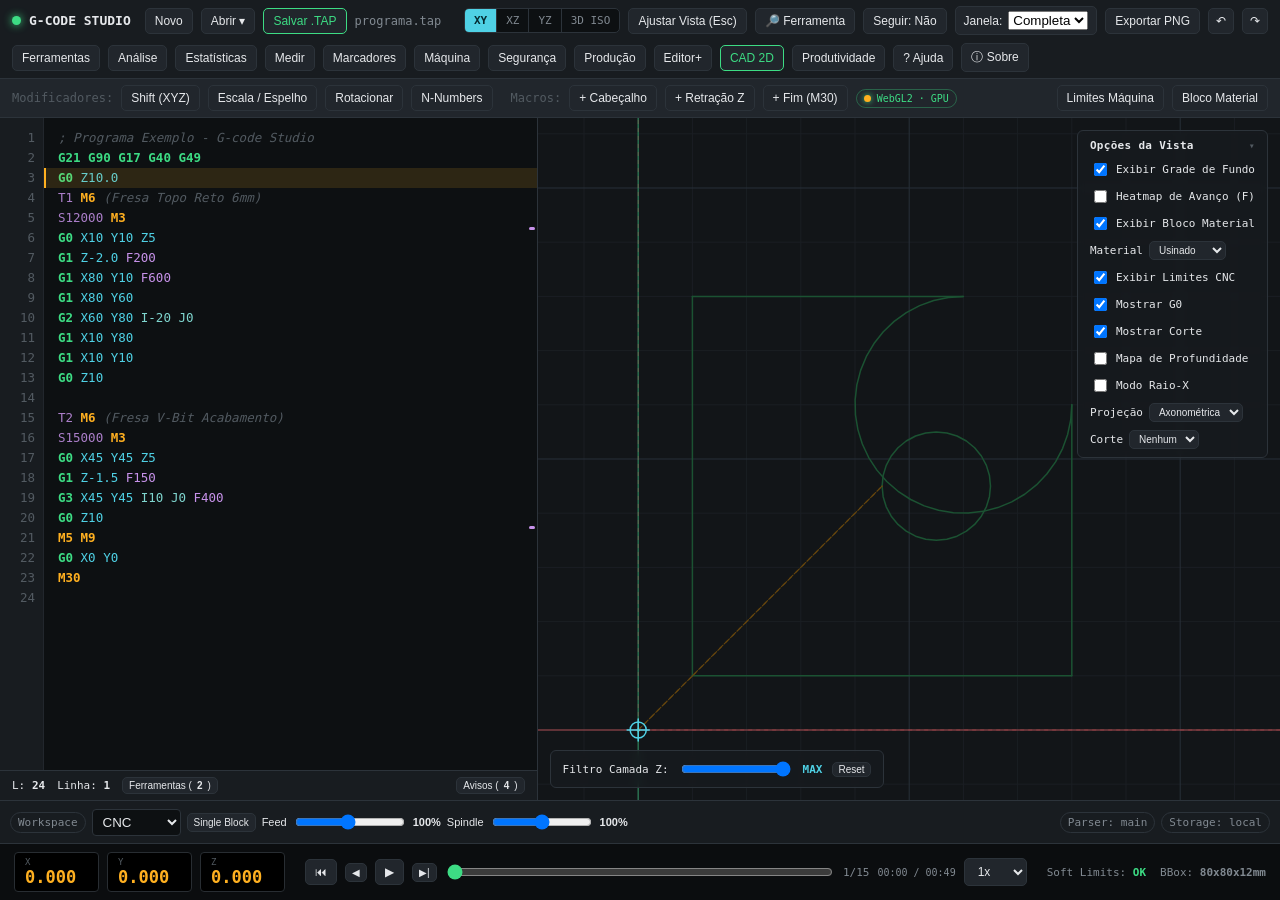
==== commit ad4cf68b: "fixed" ====
--- a/index.html
+++ b/index.html
@@ -1,67 +1,689 @@
-<!doctype html><html lang="pt-BR"><head><meta charset="utf-8"><meta name="viewport" content="width=device-width,initial-scale=1"><title>FlowForge WebStudio Beta</title><link rel="stylesheet" href="css/ide.css"><link rel="stylesheet" href="css/ff-enhancements.css"><link rel="icon" href="assets/flowforge-webstudio.ico"><link rel="apple-touch-icon" href="assets/flowforge-webstudio.png"></head><body><svg xmlns="http://www.w3.org/2000/svg" style="display:none">
-<symbol id="i-new" viewBox="0 0 24 24"><path d="M5 3h10l4 4v14H5z" fill="none" stroke="currentColor" stroke-width="2"/><path d="M12 10v7M8.5 13.5h7" stroke="currentColor" stroke-width="2"/></symbol>
-<symbol id="i-save" viewBox="0 0 24 24"><path d="M4 3h14l2 2v16H4zM7 3v6h9V3M7 14h10v7H7z" fill="none" stroke="currentColor" stroke-width="2"/></symbol>
-<symbol id="i-open" viewBox="0 0 24 24"><path d="M3 7h7l2 2h9l-3 10H5z" fill="none" stroke="currentColor" stroke-width="2"/></symbol>
-<symbol id="i-preview" viewBox="0 0 24 24"><path d="M8 5l11 7-11 7z" fill="currentColor"/></symbol>
-<symbol id="i-export" viewBox="0 0 24 24"><path d="M12 3v12m-5-5 5 5 5-5M5 19h14" fill="none" stroke="currentColor" stroke-width="2"/></symbol>
-<symbol id="i-undo" viewBox="0 0 24 24"><path d="M9 7 4 12l5 5v-4h5c3 0 5 2 6 5 0-7-3-11-11-11z" fill="currentColor"/></symbol>
-<symbol id="i-redo" viewBox="0 0 24 24"><path d="m15 7 5 5-5 5v-4h-5c-3 0-5 2-6 5 0-7 3-11 11-11z" fill="currentColor"/></symbol>
-</svg>
-<header><b>FlowForge WebStudio</b><span>Beta</span><label class="topFramework">Framework <select id="frameworkTop"><option value="none">CSS próprio</option><option value="bootstrap">Bootstrap 5.3</option><option value="bulma">Bulma</option><option value="pico">Pico CSS</option><option value="tailwind">Tailwind CSS</option><option value="materialize">Materialize CSS</option><option value="foundation">Foundation</option><option value="uikit">UIkit</option><option value="semantic">Semantic UI</option></select></label><nav><button id="newBtn"><svg class="uiIcon"><use href="#i-new"/></svg>Novo</button><button id="saveBtn"><svg class="uiIcon"><use href="#i-save"/></svg>Salvar</button><button id="openBtn"><svg class="uiIcon"><use href="#i-open"/></svg>Abrir</button><button id="examplesBtn">Exemplos</button><button id="exportBtn"><svg class="uiIcon"><use href="#i-export"/></svg>Exportar HTML</button><button id="undoBtn" title="Desfazer"><svg class="uiIcon"><use href="#i-undo"/></svg></button><button id="redoBtn" title="Refazer"><svg class="uiIcon"><use href="#i-redo"/></svg></button><button id="previewBtn">▶ Preview</button><button id="helpBtn" title="Ajuda" aria-label="Ajuda">?</button></nav></header>
-<div id="workspace"><div id="ideTools" class="ideTools"><button id="outlineBtn">☷ Árvore</button><button id="pagesBtn">▤ Páginas</button><button id="assetsBtn">▧ Assets</button><span class="sep"></span><button data-align="left" title="Alinhar esquerda">⇤</button><button data-align="top" title="Alinhar topo">⇡</button><button data-align="right" title="Alinhar direita">⇥</button><button data-align="bottom" title="Alinhar base">⇣</button><button id="equalW" title="Igualar largura">↔=</button><button id="equalH" title="Igualar altura">↕=</button><button id="distH" title="Distribuir horizontal">↔⋯</button><button id="distV" title="Distribuir vertical">↕⋯</button><span class="sep"></span><button id="zFront" title="Trazer para frente">▣↑</button><button id="zBack" title="Enviar para trás">▣↓</button><button id="parentBtn" title="Colocar seleção dentro do container selecionado">▣＋</button><button id="unparentBtn" title="Retirar do container">▣−</button><select id="devicePreset" title="Livre: o palco segue o Viewport ou a Largura × Altura definidos nas propriedades"><option value="">Livre</option><option value="390">📱 Mobile</option><option value="768">▯ Tablet</option><option value="1440">▰ Desktop</option></select><select id="dockSelect"><option value="">Dock: nenhum</option><option value="top">Top</option><option value="bottom">Bottom</option><option value="left">Left</option><option value="right">Right</option><option value="fill">Fill</option></select><label class="pagePickerTool">Página <select id="projectPageTop" aria-label="Página do projeto"></select></label><label class="designerPickerTool">Designer <select id="designerModeTop"><option value="framework">Framework</option><option value="flowforge">FlowForge</option></select></label></div><div id="studioDrawer" class="studioDrawer" hidden><div class="drawerHead"><b id="drawerTitle">Projeto</b><button id="drawerClose">×</button></div><div id="drawerBody"></div></div><aside id="toolbox"><h3>Toolbox</h3><input id="toolSearch" placeholder="Buscar componente..."><small class="toolHint">Clique: adiciona • Arraste: posiciona • Duplo clique no componente: abre ação padrão</small><div id="tools"></div><hr><h3>Páginas</h3><div id="pages"></div><button id="addPage" class="wide">＋ Nova página</button></aside>
-<main><div id="tabs"><button data-tab="design" class="active">Design</button><button data-tab="code">Código</button><button data-tab="blocks">Blocos</button><button data-tab="preview"><svg class="uiIcon"><use href="#i-preview"/></svg>Preview</button><button id="debugBtn">🐞 Debug</button><span id="selectionInfo"></span></div><div id="stageWrap"><div id="stage"></div></div><div id="codeEditor"><div id="codeLines" aria-hidden="true">1</div><pre id="codeHighlight" aria-hidden="true"></pre><textarea id="code" spellcheck="false" wrap="off" autocomplete="off" autocorrect="off" autocapitalize="off"></textarea></div><div id="blocksEditor"><div id="blocksToolbar"><select id="blockEvent"></select><button id="blockAddIf">＋ Se</button><button id="blockAddSet">＋ Definir</button><button id="blockAddAlert">＋ Alerta</button><button id="blockAddNav">＋ Navegar</button><button id="blockClear">Limpar</button></div><div id="blocksBody"><aside id="blockPalette"></aside><section id="blockWorkspace"><div id="blockGrid"></div><div class="blockHint">Selecione um componente no Designer e monte o evento arrastando blocos.</div></section></div></div><iframe id="preview"></iframe><section id="debuggerPanel" hidden>
-<div id="debuggerHead"><b>Depurador</b><button id="dbgPause">⏸ Pausar</button><button id="dbgResume">▶ Continuar</button><button id="dbgClear">Limpar</button><button id="dbgRefresh">↻ Inspecionar</button><span id="dbgState">Parado</span><button id="dbgClose">×</button></div>
-<div id="debuggerTabs"><button data-dbg-tab="console" class="active">Console</button><button data-dbg-tab="errors">Erros <span id="dbgErrorCount">0</span></button><button data-dbg-tab="events">Eventos</button><button data-dbg-tab="vars">Variáveis</button><button data-dbg-tab="components">Componentes</button></div>
-<div id="dbgConsole" class="dbgView"></div><div id="dbgErrors" class="dbgView" hidden></div><div id="dbgEvents" class="dbgView" hidden></div><div id="dbgVars" class="dbgView" hidden></div><div id="dbgComponents" class="dbgView" hidden></div>
-</section></main>
-<aside id="props"><div class="inspectorTabs"><button id="propTab" class="active" type="button">Propriedades</button><button id="actionTab" type="button">Ações</button></div><div id="propertiesPanel"><h3>Propriedades</h3><label>Name<input id="pName"></label><label>Texto<textarea id="pText" rows="3"></textarea></label><div id="labelTextTools" class="labelTextTools" hidden><label class="check"><input id="labelMultiline" type="checkbox"> Multiline</label><label class="check"><input id="labelAllowHtml" type="checkbox"> Aceitar tags HTML</label><button type="button" id="labelWysiwygOpen" class="wide">✎ Abrir editor WYSIWYG</button><small class="hint">Editor visual com fontes, cores, listas, alinhamento e formatação.</small></div><label>X<input id="pX" type="number"></label><label>Y<input id="pY" type="number"></label><label>Width<input id="pWidth"></label><label>Height<input id="pHeight"></label><label>Background<input id="pBg" type="color"></label><label>Cor<input id="pColor" type="color"></label><label class="check"><input id="pVisible" type="checkbox" checked> Visible</label><label class="check"><input id="pEnabled" type="checkbox" checked> Enabled</label><label class="check titleAuto" style="display:none"><input id="pTitleAuto" type="checkbox" checked> Usar estilo do framework</label><div id="propDynamic"></div><div class="propBtns"><button id="duplicateBtn">Duplicar</button><button id="deleteBtn">Excluir</button></div><hr><h3>Projeto</h3><label>Nome<input id="projectName"></label><label>Tipo<select id="projectType"><option value="app">App HTML5</option><option value="site">Site</option><option value="landing">Landing Page</option></select></label><label>Framework CSS<select id="framework"><option value="none">CSS próprio</option><option value="bootstrap">Bootstrap 5.3</option><option value="bulma">Bulma</option><option value="pico">Pico CSS</option><option value="tailwind">Tailwind CSS</option><option value="materialize">Materialize CSS</option><option value="foundation">Foundation</option><option value="uikit">UIkit</option><option value="semantic">Semantic UI</option></select></label><small class="hint">O framework escolhido é incluído no HTML exportado via CDN.</small><div class="assetField projectHeaderLogoField" id="projectHeaderLogoField"><label>Logo do Header <small>(opcional · armazenado em Base64)</small></label><div class="assetPickerRow"><input id="headerLogoFile" type="file" accept="image/*,.svg" hidden><button type="button" id="headerLogoPick">Escolher logo</button><button type="button" id="headerLogoAssetPick">Usar Asset</button><button type="button" id="headerLogoClear">Remover</button></div><div id="headerLogoInfo" class="assetFileInfo">Nenhum logo definido</div></div><label>Modo do Designer<select id="designerMode"><option value="framework">Framework</option><option value="flowforge">FlowForge</option></select></label><small class="hint">Framework: visualiza o estilo do projeto. FlowForge: visualiza o estilo nativo do editor.</small><label>Viewport<select id="viewport"><option value="390">Mobile 390</option><option value="768">Tablet 768</option><option value="1200">Desktop 1200</option></select></label><label class="ffVpSize">Largura × Altura<span class="ffVpRow"><input id="viewportW" type="number" min="280" max="1440" step="1" title="Largura (280–1440)"><b>×</b><input id="viewportH" type="number" min="200" max="4000" step="1" title="Altura (200–4000)"></span></label><label class="check"><input id="snap" type="checkbox" checked> Snap 8px</label></div><div id="actionsPanel" hidden><h3>Ações / Eventos</h3><div id="actionEmpty" class="actionEmpty">Selecione um componente para configurar suas ações.</div><div id="actionEditor" hidden><label>Adicionar evento<select id="actionEventSelect"></select></label><button id="addActionBtn" class="wide" type="button">＋ Adicionar ação</button><div id="actionList"></div><hr><h3>Ação visual</h3><label>Tipo<select id="visualActionType"><option value="setProperty">Alterar propriedade</option><option value="show">Mostrar</option><option value="hide">Ocultar</option><option value="toggle">Alternar</option><option value="goPage">Ir para página</option><option value="navigate">Navegar</option><option value="openUrl">Abrir URL</option><option value="alert">Mensagem</option><option value="addClass">Adicionar classe</option><option value="play">Play</option><option value="pause">Pause</option><option value="storageSet">LocalStorage</option><option value="httpRequest">HTTP GET</option></select></label><label>Alvo<select id="visualActionTarget"></select></label><label>Propriedade<input id="visualActionProperty" placeholder="textContent"></label><label>Valor<input id="visualActionValue" placeholder="Valor / URL"></label><button id="addVisualActionBtn" class="wide">＋ Adicionar ao evento</button><hr><h3>Ações rápidas</h3><div id="quickActions" class="quickActions"></div><small class="hint">Duplo clique no componente continua abrindo sua ação padrão no editor de código.</small></div></div></aside></div>
-<input type="file" id="fileInput" accept=".flowmobile,.json" hidden><dialog id="newDlg"><form method="dialog"><h2>Novo projeto</h2><div class="projectChoices"><button value="app" data-new="app"><span class="bigicon">▣</span><b>App HTML5</b><small>Mobile / PWA</small></button><button value="site" data-new="site"><span class="bigicon">◎</span><b>Site</b><small>Multi-page</small></button><button value="landing" data-new="landing"><span class="bigicon">↥</span><b>Landing Page</b><small>One-page</small></button><button type="button" id="startupOpen"><span class="bigicon">▤</span><b>Abrir projeto</b><small>.flowmobile / JSON</small></button><button type="button" id="startupExamples"><span class="bigicon">★</span><b>Exemplos</b><small>Projetos comentados para aprender</small></button></div><button value="cancel">Cancelar</button></form></dialog>
-<dialog id="siteWizardDlg" class="ffSiteWizard"><form method="dialog" class="ffWizardForm" id="siteWizardForm"><div class="ffWizardHead"><h2 id="siteWizardTitle">Configurar novo projeto</h2><p>Defina a estrutura inicial. As escolhas serão aplicadas automaticamente a todas as páginas.</p></div><div class="ffWizardBody"><div class="ffWizardGrid"><section class="ffWizardCard"><h3>Estrutura global</h3><label class="ffWizardChoice"><input type="checkbox" id="wizHeader" checked> Header em todas as páginas</label><label class="ffWizardChoice"><input type="checkbox" id="wizFooter" checked> Footer em todas as páginas</label><label class="ffWizardChoice" id="wizTitlebarChoice" style="display:none"><input type="checkbox" id="wizTitlebar" checked> Barra superior do App (Titlebar)</label><label class="ffWizardChoice"><input type="checkbox" id="wizFrameworkStyle" checked> Seguir estilo do framework CSS</label></section><section class="ffWizardCard"><h3>Navegação entre páginas</h3><select id="wizNavigation"><option value="navbar">Barra de navegação</option><option value="bottomnav">Bottom Nav</option><option value="tabs">Tabs</option><option value="sidebar">Sidebar</option><option value="drawer">Drawer</option><option value="toolbar">Toolbar</option><option value="breadcrumb">Breadcrumb</option><option value="pagination">Pagination</option><option value="pagenav">Page Navigation</option><option value="none">Sem navegação automática</option></select><small class="hint">A navegação é sincronizada automaticamente com as páginas criadas.</small></section></div><div class="ffWizardGrid"><section class="ffWizardCard"><h3>Framework CSS</h3><select id="wizFramework"><option value="none">CSS próprio</option><option value="bootstrap">Bootstrap 5.3</option><option value="bulma">Bulma</option><option value="pico">Pico CSS</option><option value="tailwind">Tailwind CSS</option><option value="materialize">Materialize CSS</option><option value="foundation">Foundation</option><option value="uikit">UIkit</option><option value="semantic">Semantic UI</option></select></section><section class="ffWizardCard"><h3>Páginas iniciais</h3><input id="wizPageNames" type="text" value="Home, Sobre, Contato" placeholder="Home, Sobre, Contato"><small class="hint">Separe os nomes por vírgula. Em Landing Page, você pode manter apenas uma.</small></section></div></div><div class="ffWizardFooter"><button type="button" id="wizCancel">Cancelar</button><button type="button" id="wizCreate">Criar projeto</button></div></form></dialog>
-<dialog id="examplesDlg"><form method="dialog"><h2>Exemplos e tutoriais</h2><p class="exampleIntro">Escolha um projeto pronto. O JavaScript dos eventos é comentado passo a passo.</p><div id="exampleChoices" class="exampleChoices"></div><button value="cancel">Fechar</button></form></dialog>
-<dialog id="saveProjectDlg"><form method="dialog" class="saveProjectForm"><h2>Salvar projeto</h2><p class="exampleIntro">Revise os dados do projeto antes de salvar.</p><div class="saveGrid"><label>Nome do projeto<input id="saveProjectName"></label><label>Versão<input id="saveProjectVersion" placeholder="1.0.0"></label><label>Nome do arquivo<input id="saveFileName" placeholder="Meu_Projeto.flowmobile"></label><div class="assetField"><label>Ícone do App / Apple Touch Icon</label><div class="assetPickerRow"><input id="saveProjectIconFile" type="file" accept="image/*,.ico" hidden><button type="button" id="saveProjectIconPick">Escolher ícone</button><button type="button" id="saveProjectIconAssetPick">Usar Asset</button><button type="button" id="saveProjectIconClear">Remover</button></div><div id="saveProjectIconInfo" class="assetFileInfo">Nenhum ícone selecionado</div></div><div class="assetField"><label>Favicon</label><div class="assetPickerRow"><input id="saveProjectFaviconFile" type="file" accept="image/*,.ico" hidden><button type="button" id="saveProjectFaviconPick">Escolher favicon</button><button type="button" id="saveProjectFaviconAssetPick">Usar Asset</button><button type="button" id="saveProjectFaviconClear">Remover</button></div><div id="saveProjectFaviconInfo" class="assetFileInfo">Nenhum favicon selecionado</div></div><label>Cor do tema<input id="saveThemeColor" type="color" value="#20242a"></label></div><div id="saveReview" class="saveReview"></div><div class="saveActions"><button value="cancel">Cancelar</button><button id="confirmSaveProject" type="button">Salvar arquivo</button></div></form></dialog>
-<dialog id="exportHtmlDlg"><form method="dialog" class="saveProjectForm"><h2>Exportar HTML</h2><p class="exampleIntro">Escolha opcionalmente o nome do arquivo, um ícone e um favicon para o HTML exportado.</p><div class="saveGrid"><label id="exportHtmlFileNameLabel" class="exportFileNameField">Nome do arquivo<input id="exportHtmlFileName" type="text" value="index.html" spellcheck="false" autocomplete="off"></label><div class="assetField"><label>Ícone do App / Apple Touch Icon</label><div class="assetPickerRow"><input id="exportProjectIconFile" type="file" accept="image/*,.ico" hidden><button type="button" id="exportProjectIconPick">Escolher ícone</button><button type="button" id="exportProjectIconAssetPick">Usar Asset</button><button type="button" id="exportProjectIconClear">Remover</button></div><div id="exportProjectIconInfo" class="assetFileInfo">Usará o ícone salvo no projeto</div></div><div class="assetField"><label>Favicon</label><div class="assetPickerRow"><input id="exportProjectFaviconFile" type="file" accept="image/*,.ico" hidden><button type="button" id="exportProjectFaviconPick">Escolher favicon</button><button type="button" id="exportProjectFaviconAssetPick">Usar Asset</button><button type="button" id="exportProjectFaviconClear">Remover</button></div><div id="exportProjectFaviconInfo" class="assetFileInfo">Usará o favicon salvo no projeto</div></div></div><div class="saveActions"><button value="cancel">Cancelar</button><button id="confirmExportHtml" type="button">Exportar arquivo</button></div></form></dialog>
-<dialog id="labelWysiwygDlg" class="labelWysiwygDlg"><form method="dialog" class="labelWysiwygForm"><h2>Editor de texto — Label</h2><p class="exampleIntro">Edite o conteúdo visualmente. O HTML será usado quando “Aceitar HTML” estiver ativado.</p><div class="wysiwygToolbar">
-<select id="wysFontName" title="Fonte"><option value="Arial">Arial</option><option value="Georgia">Georgia</option><option value="Verdana">Verdana</option><option value="Tahoma">Tahoma</option><option value="Trebuchet MS">Trebuchet MS</option><option value="Times New Roman">Times New Roman</option><option value="Courier New">Courier New</option><option value="Calibri">Calibri</option><option value="Garamond">Garamond</option><option value="Impact">Impact</option><option value="Comic Sans MS">Comic Sans MS</option><option value="system-ui">System UI</option></select>
-<select id="wysFontSize" title="Tamanho"><option value="1">8</option><option value="2">10</option><option value="3" selected>12</option><option value="4">14</option><option value="5">18</option><option value="6">24</option><option value="7">32</option></select>
-<button type="button" data-cmd="bold"><b>B</b></button><button type="button" data-cmd="italic"><i>I</i></button><button type="button" data-cmd="underline"><u>U</u></button><button type="button" data-cmd="strikeThrough"><s>S</s></button>
-<label class="wysColor" title="Cor do texto">Texto <input id="wysTextColor" type="color" value="#111827"></label><label class="wysColor" title="Cor de fundo">Fundo <input id="wysBgColor" type="color" value="#fff59d"></label>
-<button type="button" data-cmd="justifyLeft">Esq.</button><button type="button" data-cmd="justifyCenter">Centro</button><button type="button" data-cmd="justifyRight">Dir.</button><button type="button" data-cmd="justifyFull">Just.</button>
-<button type="button" data-cmd="insertUnorderedList">• Lista</button><button type="button" data-cmd="insertOrderedList">1. Lista</button><button type="button" data-cmd="outdent">← Recuar</button><button type="button" data-cmd="indent">→ Avançar</button>
-<button type="button" data-cmd="superscript">x²</button><button type="button" data-cmd="subscript">x₂</button><button type="button" id="wysLink">Link</button><button type="button" data-cmd="unlink">Desvincular</button><button type="button" data-cmd="removeFormat">Limpar</button></div><div id="labelWysiwygEditor" class="labelWysiwygEditor" contenteditable="true"></div><div class="saveActions"><button type="button" id="wysCancel">Cancelar</button><button type="button" id="wysApply">Aplicar</button></div></form></dialog><dialog id="projectAssetPickerDlg" class="ideMsgDlg"><form method="dialog" class="saveProjectForm ffProjectAssetPicker"><h2 id="projectAssetPickerTitle">Escolher dos Assets</h2><p class="exampleIntro">Selecione uma imagem já adicionada ao projeto.</p><input id="projectAssetSearch" type="search" placeholder="Buscar asset..."><div id="projectAssetList" class="ffProjectAssetList"></div><div class="saveActions"><button value="cancel">Cancelar</button></div></form></dialog>
-<dialog id="ideMsgDlg" class="ideMsgDlg"><div class="ideMsgHead"><img src="assets/flowforge-32.png" alt=""><strong id="ideMsgTitle">FlowForge WebStudio</strong></div><div id="ideMsgText" class="ideMsgText"></div><div class="ideMsgActions"><button type="button" onclick="this.closest('dialog').close()">OK</button></div></dialog>
-<script src="js/core.js"></script>
-<script src="js/components/registry.js"></script>
-<script src="js/propertygrid.js"></script>
-<script src="js/icons.js"></script>
-<script src="js/components/advanced.js"></script>
-<script src="js/frameworks/registry.js"></script>
-<script src="js/designer.js"></script>
-<script src="js/toolbox.js"></script>
-<script src="js/intellisense.js"></script>
-<script src="js/exporter.js"></script>
-<script src="js/layout.js"></script>
-<script src="js/visual-actions.js"></script>
-<script src="js/pages.js"></script>
-<script src="js/assets.js"></script>
-<script src="js/runtime-services.js"></script>
-<script src="js/debugger.js"></script>
-<script src="js/validator.js"></script>
-<script src="js/ff-responsive.js"></script><script src="js/ff-layout.js"></script><script src="js/ff-style-system.js"></script><script src="js/ff-components.js"></script><script src="js/ff-data-binding.js"></script><script src="js/ff-debug-tools.js"></script><script src="js/ff-templates.js"></script><script src="js/ff-enhancements.js"></script><script src="js/app.js"></script>
-<script src="js/ff-image-assets.js"></script>
-<script src="js/ff-page-events.js"></script>
-<script src="js/designer-tools.js"></script>
-<script src="js/timer.js"></script>
-<script src="js/game-components.js"></script>
-<script src="js/progressbar.js"></script>
-<script src="js/progressbar-properties.js"></script>
-<script src="js/timer-properties.js"></script>
-<script src="js/pages-ui.js"></script>
-<script src="js/container-engine.js"></script><script src="js/block-capabilities.js"></script>
-<script src="js/blocks.js"></script>
-<script src="js/selftest.js"></script>
-<script src="js/ff-designer-viewport.js"></script>
-<script src="js/ff-project-modes.js"></script>
-<script src="js/ui-i18n-dom.js"></script>
-<script src="js/ui-i18n-tools.js"></script>
-<script src="js/ui-i18n.js"></script>
-</body></html>
+<!DOCTYPE html>
+<html lang="pt-BR">
+<head>
+<meta charset="UTF-8">
+<meta name="viewport" content="width=device-width, initial-scale=1.0, viewport-fit=cover">
+<title>G-Code Studio 1.0.0</title>
+
+<meta name="theme-color" content="#121518">
+<meta name="application-name" content="G-Code Studio">
+<meta name="version" content="1.0.0">
+<meta name="apple-mobile-web-app-capable" content="yes">
+<meta name="apple-mobile-web-app-status-bar-style" content="black-translucent">
+<meta name="mobile-web-app-capable" content="yes">
+
+  <link rel="icon" type="image/svg+xml" href="data:image/svg+xml,%3Csvg xmlns='http://www.w3.org/2000/svg' viewBox='0 0 64 64'%3E%3Crect width='64' height='64' rx='12' fill='%23111417'/%3E%3Cpath d='M10 17l8 30 8-19 6 19 8-19 6 19 8-30' fill='none' stroke='%233ddc84' stroke-width='5' stroke-linecap='round' stroke-linejoin='round'/%3E%3C/svg%3E">
+
+  <link rel="stylesheet" href="css/core.css">
+  <link rel="stylesheet" href="css/cad.css">
+  <link rel="stylesheet" href="css/suites.css">
+</head>
+<body>
+<div class="app">
+
+  <!-- Toolbar Principal -->
+  <div class="toolbar">
+    <div class="brand"><span class="dot"></span>G-CODE STUDIO</div>
+    <button class="btn" id="btnNew">Novo</button>
+    <div class="open-wrap" id="openWrap">
+      <button class="btn" id="btnOpen">Abrir ▾</button>
+      <div class="open-menu" id="openMenu">
+        <button id="btnOpenSingle">Abrir arquivo único<small>Carrega um programa para edição e simulação.</small></button>
+        <button id="btnOpenSequence">Abrir vários arquivos<small>Escolha depois entre sequência independente ou uma única simulação contínua.</small></button>
+      </div>
+    </div>
+    <input type="file" id="fileInput" accept=".nc,.cnc,.tap,.gcode,.txt" hidden>
+    <input type="file" id="fileInputSequence" accept=".nc,.cnc,.tap,.gcode,.txt" multiple hidden>
+    <button class="btn primary" id="btnSave">Salvar .TAP</button>
+    <span class="filename" id="filename">programa.tap</span>
+    <div class="spacer"></div>
+    <div class="seg" id="planeSeg">
+      <button data-plane="XY" class="active">XY</button>
+      <button data-plane="XZ">XZ</button>
+      <button data-plane="YZ">YZ</button>
+      <button data-plane="ISO">3D ISO</button>
+    </div>
+    <button class="btn" id="btnFit">Ajustar Vista (Esc)</button>
+    <button class="btn" id="btnToolZoom" title="Aproxima a ferramenta atual durante a execução">🔎 Ferramenta</button>
+    <button class="btn" id="btnFollowTool" title="Centraliza automaticamente a ferramenta durante o playback">Seguir: Não</button>
+    <label class="btn" style="display:flex;align-items:center;gap:6px;padding:4px 8px" title="Limita a visualização aos últimos movimentos executados">Janela:
+      <select id="executionWindow" style="max-width:90px">
+        <option value="0">Completa</option>
+        <option value="50">50</option>
+        <option value="100">100</option>
+        <option value="250">250</option>
+        <option value="500">500</option>
+        <option value="1000">1000</option>
+        <option value="2000">2000</option>
+      </select>
+    </label>
+    <button class="btn" id="btnExport">Exportar PNG</button>
+
+    <button class="btn compact" id="btnUndo" title="Desfazer">↶</button>
+    <button class="btn compact" id="btnRedo" title="Refazer">↷</button>
+    <button class="btn" id="btnToolsLib">Ferramentas</button>
+    <button class="btn" id="btnAnalyze">Análise</button>
+    <button class="btn" id="btnStats">Estatísticas</button>
+    <button class="btn" id="btnMeasure">Medir</button>
+    <button class="btn" id="btnBookmarks">Marcadores</button>
+
+    <button class="btn" id="btnMachine">Máquina</button>
+    <button class="btn" id="btnSafety">Segurança</button>
+    <button class="btn" id="btnProduction">Produção</button>
+    <button class="btn" id="btnEditorPlus">Editor+</button>
+    <button class="btn primary" id="btnCad2D" title="Editor vetorial 2D em milímetros">CAD 2D</button>
+    <button class="btn" id="btnProductivity" title="Workspaces, cálculos e projetos">Produtividade</button>
+    <button class="btn" id="btnHelp" title="Ajuda do G-Code Studio">? Ajuda</button>
+    <button class="btn" id="btnAbout" title="Sobre o G-Code Studio">ⓘ Sobre</button>
+  </div>
+
+  <!-- Sub-Toolbar -->
+  <div class="sub-toolbar">
+    <span style="color:var(--text-faint); font-family:var(--mono);">Modificadores:</span>
+    <button class="btn" id="btnDlgShift">Shift (XYZ)</button>
+    <button class="btn" id="btnDlgScale">Escala / Espelho</button>
+    <button class="btn" id="btnDlgRotate">Rotacionar</button>
+    <button class="btn" id="btnRenumber" title="Renumera N10, N20...">N-Numbers</button>
+    
+    <span style="color:var(--text-faint); font-family:var(--mono); margin-left:10px;">Macros:</span>
+    <button class="btn" id="btnSnipHeader">+ Cabeçalho</button>
+    <button class="btn" id="btnSnipRetract">+ Retração Z</button>
+    <button class="btn" id="btnSnipFooter">+ Fim (M30)</button>
+
+    <span class="gpu-status" id="gpuStatus" title="Backend gráfico"><i></i><span id="gpuStatusText">Detectando GPU...</span></span>
+    <div class="spacer"></div>
+    <button class="btn" id="btnDlgLimits">Limites Máquina</button>
+    <button class="btn" id="btnDlgStock">Bloco Material</button>
+  </div>
+
+  <!-- Workspace -->
+  <div class="workspace">
+    
+    <!-- Editor Pane -->
+    <section class="editor-pane">
+      <div class="editor-wrap">
+        <div class="gutter" id="gutter">1</div>
+        <div class="editor-scroll" id="editorScroll">
+          <div class="scroll-map" id="scrollMap"></div>
+          <div class="play-highlight" id="playHighlight"></div>
+          <div class="line-highlight" id="lineHighlight"></div>
+          <pre class="highlight-layer" id="highlight"></pre>
+          <textarea class="code-input" id="code" spellcheck="false" wrap="off"></textarea>
+          <div class="autocomplete-box" id="acBox"></div>
+        </div>
+      </div>
+      
+      <!-- Editor Status Bar -->
+      <div style="padding:6px 12px; background:var(--bg-panel); border-top:1px solid var(--border); font-family:var(--mono); font-size:11px; display:flex; gap:12px; align-items:center;">
+        <span>L: <b id="statLines">0</b></span>
+        <span>Linha: <b id="statCurLine">1</b></span>
+        <button class="btn" id="btnToggleTools" style="padding:2px 6px; font-size:10px;">Ferramentas (<b id="statToolCount">0</b>)</button>
+        <button class="btn" id="btnToggleWarns" style="padding:2px 6px; font-size:10px; margin-left:auto;">Avisos (<b id="statWarnCount">0</b>)</button>
+      </div>
+
+      <!-- Drawers -->
+      <div class="info-drawer" id="toolsDrawer"></div>
+      <div class="info-drawer" id="warnsDrawer"></div>
+    </section>
+
+    <!-- Visualizer Pane -->
+    <section class="view-pane">
+      <div class="canvas-wrap">
+        <canvas id="canvas"></canvas>
+        <canvas id="glCanvas" aria-label="Renderizador 3D WebGL"></canvas>
+        <div class="measure-badge" id="measureBadge">MEDIÇÃO: clique em dois pontos</div>
+        <div class="machine-hud" id="machineHud"></div>
+
+        <div class="canvas-overlay" id="canvasOverlay">
+          <div class="overlay-header" id="overlayHeader">
+            <span>Opções da Vista</span>
+            <span id="overlayToggleIcon">▾</span>
+          </div>
+          <div class="overlay-body" id="overlayBody">
+            <label><input type="checkbox" id="chkShowGrid" checked> Exibir Grade de Fundo</label>
+            <label><input type="checkbox" id="chkHeatmap"> Heatmap de Avanço (F)</label>
+            <label><input type="checkbox" id="chkShowStock" checked> Exibir Bloco Material</label>
+            <label id="stockViewModeLabel">Material <select id="stockViewMode" class="btn" style="padding:2px 5px;font-size:10px;"><option value="machined">Usinado</option><option value="original">Virgem</option><option value="compare">Comparar</option></select></label>
+            <label><input type="checkbox" id="chkShowLimits" checked> Exibir Limites CNC</label>
+            
+            <label><input type="checkbox" id="chkShowRapid" checked> Mostrar G0</label>
+            <label><input type="checkbox" id="chkShowCut" checked> Mostrar Corte</label>
+<label><input type="checkbox" id="chkDepthMap"> Mapa de Profundidade</label>
+            <label><input type="checkbox" id="chkXray"> Modo Raio-X</label>
+            <label>Projeção <select id="projectionMode" class="btn" style="padding:2px 5px;font-size:10px;"><option value="ortho">Axonométrica</option><option value="perspective">Perspectiva</option></select></label>
+            <label>Corte <select id="sectionAxis" class="btn" style="padding:2px 5px;font-size:10px;"><option value="none">Nenhum</option><option value="X">X</option><option value="Y">Y</option><option value="Z">Z</option></select></label>
+            <input type="range" id="sectionSlider" min="0" max="100" value="50" style="width:100%;display:none;">
+            <label id="xyzChartToggleLabel" style="display:none;"><input type="checkbox" id="chkShowXYZChart"> Exibir Gráfico XYZ</label>
+            <div id="isoRotateBox" style="display:none; border-top:1px solid var(--border); margin-top:4px; padding-top:8px;">
+              <div style="display:flex; justify-content:space-between; margin-bottom:2px;">
+                <span>Azimute</span><b id="azimuthVal" style="color:var(--accent-cyan)">45°</b>
+              </div>
+              <input type="range" id="azimuthSlider" min="0" max="360" value="45" step="1" style="width:100%;">
+              <div style="display:flex; justify-content:space-between; margin:4px 0 2px;">
+                <span>Elevação</span><b id="elevationVal" style="color:var(--accent-cyan)">35°</b>
+              </div>
+              <input type="range" id="elevationSlider" min="-85" max="85" value="35" step="1" style="width:100%;">
+              <button class="btn" id="btnResetRotation" style="width:100%; margin-top:8px; font-size:10px; justify-content:center;">Redefinir Isométrica</button>
+              <div style="color:var(--text-faint); margin-top:6px; font-size:9.5px; line-height:1.4;">Arraste o desenho para orbitar. Shift+arraste para deslocar (pan).</div>
+            </div>
+          </div>
+        </div>
+
+        <div class="z-slice-box">
+          <span>Filtro Camada Z:</span>
+          <input type="range" id="zSliceSlider" min="0" max="100" value="100" style="width:110px;">
+          <b id="zSliceVal" style="color:var(--accent-cyan)">MAX</b>
+          <button class="btn" id="btnResetZSlice" style="padding:1px 5px; font-size:10px;">Reset</button>
+        </div>
+      </div>
+
+      <div class="xyz-chart-wrap" id="xyzChartWrap" style="display:none;">
+        <div class="xyz-chart-header">
+          <span class="xyz-legend"><i style="background:#ff6b6b"></i>X</span>
+          <span class="xyz-legend"><i style="background:#3ddc84"></i>Y</span>
+          <span class="xyz-legend"><i style="background:#4fd1e5"></i>Z</span>
+          <span class="xyz-hint">posição (mm) x percurso — clique para navegar</span>
+        </div>
+        <canvas id="xyzChart"></canvas>
+      </div>
+    </section>
+
+  </div>
+
+
+  <div class="prodbar" id="prodBar">
+    <span class="prod-chip">Workspace</span>
+    <select id="wsSelect"><option value="cnc">CNC</option><option value="print">3D Print</option><option value="cad">CAD</option><option value="inspect">Inspeção</option></select>
+    <button class="btn mini-btn" id="btnSingleBlock">Single Block</button>
+    <span>Feed</span><input id="feedOverride" type="range" min="10" max="200" value="100" style="width:110px"><b id="feedOverrideVal">100%</b>
+    <span>Spindle</span><input id="spindleOverride" type="range" min="50" max="150" value="100" style="width:100px"><b id="spindleOverrideVal">100%</b>
+    <span class="spacer"></span>
+    <span class="prod-chip" id="perfChip">Parser: main</span>
+    <span class="prod-chip" id="dbChip">Storage: local</span>
+  </div>
+
+  <!-- DRO e Playback Bar -->
+  <div class="dro-bar">
+    <div style="display:flex; gap:8px;">
+      <div class="dro-cell"><div class="dro-label">X</div><div class="dro-value" id="droX">0.000</div></div>
+      <div class="dro-cell"><div class="dro-label">Y</div><div class="dro-value" id="droY">0.000</div></div>
+      <div class="dro-cell"><div class="dro-label">Z</div><div class="dro-value" id="droZ">0.000</div></div>
+    </div>
+
+    <div class="playback">
+      <button class="btn" id="btnStop" title="Parar (Esc)">⏮</button>
+      <button class="btn mini-btn" id="btnStepPrev" title="Movimento anterior">◀</button>
+      <button class="btn" id="btnPlay" title="Play / Pause (F5)">▶</button>
+      <button class="btn mini-btn" id="btnStepNext" title="Próximo movimento">▶|</button>
+      <input type="range" id="scrub" min="0" max="0" value="0">
+      <span style="font-family:var(--mono); font-size:11px; color:var(--text-dim);" id="playIdx">0/0</span>
+      <span class="stat-inline" id="timeStatus">00:00 / 00:00</span>
+      <select id="speedSelect" class="btn">
+        <option value="0.5">0.5x</option>
+        <option value="1" selected>1x</option>
+        <option value="2">2x</option>
+        <option value="5">5x</option>
+        <option value="10">10x</option>
+      </select>
+    </div>
+
+    <div style="display:flex; gap:14px; font-family:var(--mono); font-size:11px; color:var(--text-dim);">
+      <span>Soft Limits: <b id="statLimitStatus" style="color:var(--accent-green)">OK</b></span>
+      <span>BBox: <b id="statBBox">-</b></span>
+    </div>
+  </div>
+
+</div>
+
+<!-- DIALOGS -->
+<div class="dialog-overlay" id="dlgShift">
+  <div class="dialog">
+    <h3>Deslocar Zero Peça (Shift)</h3>
+    <div class="dialog-grid">
+      <label>Offset X (mm)<input type="number" id="shiftX" value="0" step="1"></label>
+      <label>Offset Y (mm)<input type="number" id="shiftY" value="0" step="1"></label>
+      <label>Offset Z (mm)<input type="number" id="shiftZ" value="0" step="1"></label>
+    </div>
+    <div style="display:flex; justify-content:flex-end; gap:8px;">
+      <button class="btn" onclick="closeDialogs()">Cancelar</button>
+      <button class="btn primary" id="btnApplyShift">Aplicar</button>
+    </div>
+  </div>
+</div>
+
+<div class="dialog-overlay" id="dlgScale">
+  <div class="dialog">
+    <h3>Escala e Espelhamento</h3>
+    <div class="dialog-grid">
+      <label>Fator Escala<input type="number" id="scaleFactor" value="1.0" step="0.1"></label>
+      <label>Espelhar Eixo
+        <select id="mirrorAxis" class="btn" style="width:100%; margin-top:4px;">
+          <option value="none">Nenhum</option>
+          <option value="X">Eixo X</option>
+          <option value="Y">Eixo Y</option>
+        </select>
+      </label>
+    </div>
+    <div style="display:flex; justify-content:flex-end; gap:8px;">
+      <button class="btn" onclick="closeDialogs()">Cancelar</button>
+      <button class="btn primary" id="btnApplyScale">Aplicar</button>
+    </div>
+  </div>
+</div>
+
+<div class="dialog-overlay" id="dlgRotate">
+  <div class="dialog">
+    <h3>Rotacionar Percurso</h3>
+    <div class="dialog-grid">
+      <label style="grid-column: span 2;">Ângulo Graus (Anti-horário)
+        <input type="number" id="rotateAngle" value="90" step="5">
+      </label>
+    </div>
+    <div style="display:flex; justify-content:flex-end; gap:8px;">
+      <button class="btn" onclick="closeDialogs()">Cancelar</button>
+      <button class="btn primary" id="btnApplyRotate">Aplicar</button>
+    </div>
+  </div>
+</div>
+
+<div class="dialog-overlay" id="dlgLimits">
+  <div class="dialog">
+    <h3>Limites Úteis da CNC (Soft Limits)</h3>
+    <div class="dialog-grid">
+      <label>Max X (mm)<input type="number" id="limX" value="500"></label>
+      <label>Max Y (mm)<input type="number" id="limY" value="500"></label>
+      <label>Max Z (mm)<input type="number" id="limZ" value="100"></label>
+    </div>
+    <div style="display:flex; justify-content:flex-end; gap:8px;">
+      <button class="btn primary" id="btnSaveLimits">Salvar</button>
+    </div>
+  </div>
+</div>
+
+<div class="dialog-overlay" id="dlgStock">
+  <div class="dialog">
+    <h3>Dimensões do Material Virgem</h3>
+    <div class="dialog-grid">
+      <label>Largura X (mm)<input type="number" id="stkX" value="100"></label>
+      <label>Altura Y (mm)<input type="number" id="stkY" value="100"></label>
+      <label>Espessura Z (mm)<input type="number" id="stkZ" value="20"></label>
+      <label>Origem Z
+        <select id="stkZOrigin" class="btn" style="width:100%; margin-top:4px;">
+          <option value="top">Topo do Bloco (Z=0)</option>
+          <option value="bottom">Base da Mesa (Z=0)</option>
+        </select>
+      </label>
+    </div>
+    <div style="display:flex; justify-content:flex-end; gap:8px;">
+      <button class="btn primary" id="btnSaveStock">Salvar</button>
+    </div>
+  </div>
+</div>
+
+
+
+
+
+
+<dialog class="adv-dialog" id="machineDialog">
+  <div class="adv-head"><h3>Máquina e Coordenadas</h3></div>
+  <div class="adv-body">
+    <div class="adv-section"><h4>WORK OFFSETS G54–G59</h4><div class="adv-grid" id="workOffsetsGrid"></div></div>
+    <div class="adv-section"><h4>HOME / SEGURANÇA</h4><div class="adv-grid">
+      <label class="adv-field">Safe Z (mm)<input id="advSafeZ" type="number" step=".1"></label>
+      <label class="adv-field">G28 X<input id="g28x" type="number"></label>
+      <label class="adv-field">G28 Y<input id="g28y" type="number"></label>
+      <label class="adv-field">G28 Z<input id="g28z" type="number"></label>
+      <label class="adv-field">G30 X<input id="g30x" type="number"></label>
+      <label class="adv-field">G30 Y<input id="g30y" type="number"></label>
+      <label class="adv-field">G30 Z<input id="g30z" type="number"></label>
+      <label class="adv-field">Optional Stop M1<select id="optionalStop"><option value="1">Ativo</option><option value="0">Ignorar</option></select></label>
+    </div></div>
+    <div class="adv-section"><h4>CÂMERA</h4><div style="display:flex;gap:6px;flex-wrap:wrap;">
+      <button class="btn mini-btn camera-preset" data-cam="top">Top</button><button class="btn mini-btn camera-preset" data-cam="front">Front</button>
+      <button class="btn mini-btn camera-preset" data-cam="back">Back</button><button class="btn mini-btn camera-preset" data-cam="left">Left</button>
+      <button class="btn mini-btn camera-preset" data-cam="right">Right</button><button class="btn mini-btn camera-preset" data-cam="bottom">Bottom</button><button class="btn mini-btn camera-preset" data-cam="iso">ISO</button>
+      <button class="btn mini-btn" id="btnSaveCamera">Salvar câmera</button><button class="btn mini-btn" id="btnRestoreCamera">Restaurar câmera</button>
+    </div></div>
+  </div>
+  <div class="adv-actions"><button class="btn primary" id="btnApplyMachine">Aplicar</button><button class="btn" data-close-adv="machineDialog">Fechar</button></div>
+</dialog>
+
+<dialog class="adv-dialog" id="safetyDialog">
+  <div class="adv-head"><h3>Segurança e Colisões</h3></div>
+  <div class="adv-body">
+    <div class="adv-section"><h4>FIXTURES / GRAMPOS / MORSA</h4>
+      <div id="fixtureRows" class="adv-list"></div>
+      <button class="btn mini-btn" id="btnAddFixture">+ Volume</button>
+    </div>
+    <div class="adv-section"><h4>BREAKPOINTS CONDICIONAIS</h4><div class="adv-grid">
+      <label class="adv-field">Troca de ferramenta<select id="breakTool"><option value="0">Não</option><option value="1">Parar</option></select></label>
+      <label class="adv-field">M0/M1<select id="breakStop"><option value="1">Parar</option><option value="0">Ignorar</option></select></label>
+      <label class="adv-field">Parar abaixo de Z<input id="breakDepth" type="number" step=".1"></label>
+      <label class="adv-field">Profundidade condicional<select id="breakDepthOn"><option value="0">Desativada</option><option value="1">Ativada</option></select></label>
+    </div></div>
+    <div class="adv-section"><h4>RESULTADO</h4><div id="collisionSummary" class="pro-grid"></div></div>
+  </div>
+  <div class="adv-actions"><button class="btn primary" id="btnApplySafety">Aplicar</button><button class="btn" data-close-adv="safetyDialog">Fechar</button></div>
+</dialog>
+
+<dialog class="adv-dialog" id="productionDialog">
+  <div class="adv-head"><h3>Produção e Processo</h3></div>
+  <div class="adv-body">
+    <div class="adv-section"><h4>MATERIAL</h4><div class="adv-grid">
+      <label class="adv-field">Material<select id="materialSelect"></select></label>
+      <label class="adv-field">Resumo<div id="materialSummary" class="pro-card"></div></label>
+    </div></div>
+    <div class="adv-section"><h4>MÉTRICAS</h4><div id="productionMetrics" class="pro-grid"></div></div>
+    <div class="adv-section"><h4>FERRAMENTAS VISÍVEIS</h4><div id="toolFilters" class="tool-filter-wrap"></div></div>
+    <div class="adv-section"><h4>SNAPSHOTS DO MATERIAL</h4><div style="display:flex;gap:7px;flex-wrap:wrap;">
+      <button class="btn" id="btnSnapshot">Criar snapshot</button><button class="btn" id="btnRestoreSnapshot">Restaurar último</button>
+    </div><div id="snapshotInfo" style="margin-top:8px;color:var(--text-dim);font-size:11px;"></div></div>
+  </div>
+  <div class="adv-actions"><button class="btn" id="btnReport">Relatório</button><button class="btn" id="btnPrintReport">Imprimir / Salvar PDF</button><button class="btn" data-close-adv="productionDialog">Fechar</button></div>
+</dialog>
+
+<dialog class="adv-dialog" id="editorPlusDialog">
+  <div class="adv-head"><h3>Editor+</h3></div>
+  <div class="adv-body">
+    <div class="adv-section"><h4>BUSCAR / SUBSTITUIR</h4><div class="adv-grid">
+      <label class="adv-field">Buscar<input id="findText"></label>
+      <label class="adv-field">Substituir por<input id="replaceText"></label>
+      <label class="adv-field">Ir para linha<input id="gotoLine" type="number" min="1"></label>
+    </div><div style="display:flex;gap:6px;margin-top:8px;">
+      <button class="btn mini-btn" id="btnFindNext">Próximo</button><button class="btn mini-btn" id="btnReplaceOne">Substituir</button>
+      <button class="btn mini-btn" id="btnReplaceAll">Substituir todos</button><button class="btn mini-btn" id="btnGotoLine">Ir</button>
+    </div></div>
+    <div class="adv-section"><h4>ARQUIVOS RECENTES / AUTOSAVE</h4>
+      <div id="recentFilesList" class="adv-list"></div>
+      <div style="margin-top:8px;color:var(--text-dim);font-size:11px;">Autosave local está ativo neste navegador.</div>
+    </div>
+    <div class="adv-section"><h4>COMPARAR G-CODE</h4>
+      <input type="file" id="diffFileInput" accept=".nc,.cnc,.tap,.gcode,.txt" hidden>
+      <button class="btn mini-btn" id="btnDiffFile">Comparar com arquivo…</button>
+      <div id="diffSummary" style="margin-top:8px;color:var(--text-dim);font-size:11px;"></div>
+    </div>
+  </div>
+  <div class="adv-actions"><button class="btn" data-close-adv="editorPlusDialog">Fechar</button></div>
+</dialog>
+
+<dialog class="adv-dialog" id="reportDialog">
+  <div class="adv-head"><h3>Relatório de Simulação</h3></div>
+  <div class="adv-body" id="reportBody"></div>
+  <div class="adv-actions"><button class="btn" id="btnPrintReportInside">Imprimir / Salvar PDF</button><button class="btn" data-close-adv="reportDialog">Fechar</button></div>
+</dialog>
+
+<dialog class="pro-dialog" id="toolsLibDialog">
+  <div class="pro-head"><h3>Biblioteca de Ferramentas</h3></div>
+  <div class="pro-body">
+    <p style="margin-top:0;color:var(--text-dim);font-size:12px;">Configure as ferramentas usadas por T1, T2... A geometria afeta a remoção do bloco 3D.</p>
+    <table class="pro-table">
+      <thead><tr><th>T</th><th>Nome</th><th>Tipo</th><th>Ø</th><th>Âng.</th><th>Dentes</th><th>Stickout</th><th>Ø Holder</th></tr></thead>
+      <tbody id="toolLibBody"></tbody>
+    </table>
+  </div>
+  <div class="pro-actions">
+    <button class="btn" id="btnAddTool">+ Ferramenta</button>
+    <button class="btn primary" id="btnSaveTools">Aplicar</button>
+    <button class="btn" data-close-dialog="toolsLibDialog">Fechar</button>
+  </div>
+</dialog>
+
+<dialog class="pro-dialog" id="analysisDialog">
+  <div class="pro-head"><h3>Analisador CNC</h3></div>
+  <div class="pro-body" id="analysisBody"></div>
+  <div class="pro-actions"><button class="btn" data-close-dialog="analysisDialog">Fechar</button></div>
+</dialog>
+
+<dialog class="pro-dialog" id="statsDialog">
+  <div class="pro-head"><h3>Estatísticas do Programa</h3></div>
+  <div class="pro-body" id="statsBody"></div>
+  <div class="pro-actions"><button class="btn" data-close-dialog="statsDialog">Fechar</button></div>
+</dialog>
+
+<dialog class="pro-dialog" id="bookmarksDialog">
+  <div class="pro-head"><h3>Marcadores e Breakpoints</h3></div>
+  <div class="pro-body">
+    <p style="margin-top:0;color:var(--text-dim);font-size:12px;">
+      Ctrl+B adiciona/remove marcador. Duplo clique no número da linha cria/remove breakpoint da simulação.
+    </p>
+    <div id="bookmarksBody"></div>
+  </div>
+  <div class="pro-actions"><button class="btn" data-close-dialog="bookmarksDialog">Fechar</button></div>
+</dialog>
+
+<dialog class="help-dialog" id="helpDialog">
+  <div class="help-head"><div class="help-head-title"><div class="help-badge">?</div><span>Ajuda — G-Code Studio</span></div></div>
+  <div class="help-body">
+    <div class="help-section"><h4>ARQUIVOS</h4><div class="help-grid">
+      <div class="help-card"><b>Abrir arquivo único</b><span>Carrega um arquivo G-code para edição, visualização e simulação.</span></div>
+      <div class="help-card"><b>Abrir vários arquivos</b><span>Permite executar em sequência ou combinar todos como uma única simulação contínua.</span></div>
+      <div class="help-card"><b>Salvar .TAP</b><span>Salva o conteúdo atual do editor usando o nome de arquivo definido.</span></div>
+      <div class="help-card"><b>Exportar PNG</b><span>Gera uma imagem do visualizador no estado atual.</span></div>
+    </div></div>
+    <div class="help-section"><h4>VISUALIZAÇÃO</h4><div class="help-grid">
+      <div class="help-card"><b>XY / XZ / YZ</b><span>Mostram o percurso em projeções ortográficas.</span></div>
+      <div class="help-card"><b>3D ISO</b><span>Exibe a trajetória em perspectiva isométrica e permite orbitar a câmera.</span></div>
+      <div class="help-card"><b>Bloco Material</b><span>No modo 3D ISO, exibe o material sólido e a remoção progressiva durante a simulação.</span></div>
+      <div class="help-card"><b>Heatmap de avanço</b><span>Colore a trajetória de corte de acordo com o avanço F.</span></div>
+    </div></div>
+    <div class="help-section"><h4>NAVEGAÇÃO 3D</h4><p>No modo 3D ISO, arraste o desenho para orbitar a câmera. Use <span class="help-kbd">Shift</span> + arraste para deslocar a vista. A roda do mouse controla o zoom.</p></div>
+    <div class="help-section"><h4>SIMULAÇÃO</h4><div class="help-grid">
+      <div class="help-card"><b>Play / Pause</b><span>Executa ou pausa a simulação do percurso.</span></div>
+      <div class="help-card"><b>Stop</b><span>Interrompe a simulação e retorna ao início.</span></div>
+      <div class="help-card"><b>Scrub</b><span>Permite navegar manualmente entre os movimentos.</span></div>
+      <div class="help-card"><b>Velocidade</b><span>Controla a velocidade de reprodução da simulação.</span></div>
+    </div></div>
+    <div class="help-section"><h4>ATALHOS</h4><p><span class="help-kbd">F5</span> Play / Pause &nbsp; <span class="help-kbd">Esc</span> Parar / Ajustar vista &nbsp; <span class="help-kbd">←</span> Linha anterior &nbsp; <span class="help-kbd">→</span> Próxima linha &nbsp; <span class="help-kbd">Ctrl</span> + <span class="help-kbd">/</span> comentar ou descomentar a linha atual.</p></div>
+    <div class="help-section"><h4>DETECÇÃO AUTOMÁTICA DO ARQUIVO</h4><p>O G-Code Studio identifica automaticamente usinagem CNC ou impressão 3D. Em impressão, movimentos com extrusão E formam progressivamente uma peça 3D sólida em tempo real, acompanhando o nozzle ao longo de cada movimento, e o cabeçote é exibido como hotend/nozzle; em CNC, o cabeçote permanece como fresa e porta-ferramenta. Arquivos ambíguos usam o modo CNC.</p></div>
+    <div class="help-section"><h4>RECURSOS DO EDITOR</h4><p>O editor possui realce de sintaxe, indicação de linha, autocomplete básico, listagem de ferramentas, avisos de limites e gráfico XYZ opcional.</p></div>
+    <div class="help-section"><h4>OBSERVAÇÃO</h4><p>A simulação é uma representação visual do G-code. Antes de executar um programa em uma CNC real, confira offsets, ferramenta, limites, origem da peça e parâmetros da máquina.</p></div>
+  </div>
+  <div class="help-actions"><button type="button" class="btn primary" id="btnCloseHelp">Fechar</button></div>
+</dialog>
+
+<dialog class="about-dialog" id="aboutDialog">
+  <div class="about-content">
+    <div class="about-logo" aria-hidden="true">
+      <svg viewBox="0 0 64 64">
+        <path d="M10 17l8 30 8-19 6 19 8-19 6 19 8-30"
+              fill="none" stroke="#3ddc84" stroke-width="5"
+              stroke-linecap="round" stroke-linejoin="round"/>
+      </svg>
+    </div>
+    <div class="about-title">G-Code Studio</div>
+    <div class="about-version">CNC Viewer &amp; Simulator • WebGL Edition • v1.0.0 • 2026</div>
+    <div class="about-company">Wtec Sistemas</div>
+    <div class="about-copy">
+      Visualizador, editor e simulador de trajetórias G-code.<br>
+      © 2026 Wtec Sistemas. Todos os direitos reservados.
+    </div>
+  </div>
+  <div class="about-actions">
+    <button type="button" class="btn primary" id="btnCloseAbout">Fechar</button>
+  </div>
+</dialog>
+
+
+<dialog class="msg-dialog" id="saveNameDialog">
+  <div class="msg-dialog-head">
+    <div class="msg-dialog-icon">💾</div>
+    <div class="msg-dialog-title">Salvar arquivo</div>
+  </div>
+  <div class="msg-dialog-body">
+    <label style="display:flex;flex-direction:column;gap:6px;">
+      <span>Nome do arquivo</span>
+      <input id="saveFileNameInput" class="pro-input" type="text" autocomplete="off">
+    </label>
+  </div>
+  <div class="msg-dialog-actions">
+    <button type="button" class="btn primary" id="btnConfirmSaveName">Salvar</button>
+    <button type="button" class="btn" id="btnCancelSaveName">Cancelar</button>
+  </div>
+</dialog>
+
+<dialog class="msg-dialog" id="msgDialog">
+  <div class="msg-dialog-head">
+    <div class="msg-dialog-icon" id="msgDialogIcon">i</div>
+    <div class="msg-dialog-title" id="msgDialogTitle">Mensagem</div>
+  </div>
+  <div class="msg-dialog-body" id="msgDialogBody"></div>
+  <div class="msg-dialog-actions" id="msgDialogActions"></div>
+</dialog>
+
+
+
+<!-- CAD 2D EMBUTIDO -->
+<dialog class="cad-dialog" id="cadDialog">
+  <div class="cad-head">
+    <strong>CAD 2D · mm</strong>
+    <button class="btn" id="cadNew">Novo</button>
+    <button class="btn" id="cadOpenProject">Abrir projeto</button>
+    <input type="file" id="cadProjectInput" accept=".gcs,.json,application/json" hidden>
+    <button class="btn" id="cadSaveProject">Salvar projeto</button>
+    <button class="btn" id="cadRecoverProject" title="Recuperar autosave local">Recuperar</button>
+    <button class="btn" id="cadOpenSvg">Abrir SVG</button>
+    <input type="file" id="cadSvgInput" accept=".svg,image/svg+xml" hidden>
+    <button class="btn" id="cadOpenDxf">Abrir DXF</button>
+    <input type="file" id="cadDxfInput" accept=".dxf,application/dxf,text/plain" hidden>
+    <button class="btn" id="cadSaveSvg">Salvar SVG</button>
+    <button class="btn" id="cadExportDxf">Exportar DXF</button>
+    <button class="btn" id="cadFit">Ajustar</button>
+    <div class="spacer"></div>
+    <button class="btn primary" id="cadGenerate">Gerar G-code → Simulador</button>
+    <button class="btn" id="cadClose">Fechar</button>
+  </div>
+  <div class="cad-body">
+    <div class="cad-tools">
+      <button class="btn active" data-cad-tool="select" title="Selecionar / mover">↖</button>
+      <button class="btn" data-cad-tool="line" title="Linha">╱</button>
+      <button class="btn" data-cad-tool="polyline" title="Polilinha">⌁</button>
+      <button class="btn" data-cad-tool="rect" title="Retângulo">□</button>
+      <button class="btn" data-cad-tool="circle" title="Círculo">○</button>
+      <button class="btn" data-cad-tool="arc" title="Arco por 3 pontos">◔</button>
+      <div class="cad-text-wrap" id="cadTextWrap"><button class="btn" id="cadTextToolBtn" title="Texto">T</button><div class="cad-text-menu" id="cadTextMenu"><button class="btn" id="cadTextComment">Comentário</button><button class="btn primary" id="cadTextMachine">Texto usinado</button></div></div>
+      <button class="btn" id="cadDelete" title="Excluir">⌫</button>
+      <button class="btn" id="cadUndo" title="Desfazer no CAD (Ctrl+Z)">↶</button>
+      <button class="btn" id="cadRedo" title="Refazer no CAD (Ctrl+Y)">↷</button>
+      <button class="btn" id="cadOffsetBtn" title="Offset da seleção">Offset</button>
+      <button class="btn" id="cadMirrorXBtn" title="Espelhar seleção no eixo X local">↔</button>
+      <button class="btn" id="cadRotate90Btn" title="Rotacionar seleção 90°">⟳90</button>
+      <button class="btn" id="cadJoinBtn" title="Unir linhas/polilinhas conectadas">Join</button>
+    </div>
+    <div class="cad-stage">
+      <svg id="cadSvg" xmlns="http://www.w3.org/2000/svg">
+        <defs>
+          <pattern id="cadMinorGrid" width="10" height="10" patternUnits="userSpaceOnUse"><path d="M10 0L0 0 0 10" fill="none" stroke="#20262b" stroke-width=".5"/></pattern>
+          <pattern id="cadMajorGrid" width="50" height="50" patternUnits="userSpaceOnUse"><rect width="50" height="50" fill="url(#cadMinorGrid)"/><path d="M50 0L0 0 0 50" fill="none" stroke="#30383f" stroke-width=".8"/></pattern>
+        </defs>
+        <g id="cadViewport"><rect id="cadGrid" x="-10000" y="-10000" width="20000" height="20000" fill="url(#cadMajorGrid)"/><g id="cadEntities"></g><g id="cadOverlay"></g></g>
+      </svg>
+      <div class="cad-status" id="cadStatus">X 0.000 · Y 0.000 mm</div>
+    </div>
+    <aside class="cad-side">
+      <div class="cad-section"><h4>DESENHO</h4>
+        <div class="cad-field"><span>Grid</span><input id="cadGridSize" type="number" min="0.1" step="1" value="10"></div>
+        <div class="cad-field"><span>Snap</span><select id="cadSnap"><option value="1">Ligado</option><option value="0">Desligado</option></select></div>
+        <div class="cad-field"><span>Ortho</span><select id="cadOrtho"><option value="0">Desligado</option><option value="1">Ligado</option></select></div>
+        <div class="cad-field"><span>Texto</span><input id="cadTextValue" type="text" value="Texto" maxlength="200" placeholder="Digite o texto"></div>
+        <div class="cad-field"><span>Altura texto</span><input id="cadTextHeight" type="number" min="0.1" step="0.5" value="5"></div>
+        <div class="cad-field"><span>Uso texto</span><select id="cadTextPurpose"><option value="comment">Comentário</option><option value="machine">Usinar</option></select></div>
+      </div>
+      <div class="cad-section"><h4>CAM · GERAR G-CODE</h4>
+        <div class="cad-field"><span>Perfil máquina</span><select id="cadMachineProfile"><option value="grbl">GRBL</option><option value="mach3">Mach3</option><option value="linuxcnc">LinuxCNC</option><option value="fanuc">Fanuc</option><option value="marlin">Marlin</option></select></div>
+        <div class="cad-field"><span>Operação</span><select id="cadOperation"><option value="follow">Seguir geometria</option><option value="outside">Contorno externo</option><option value="inside">Contorno interno</option><option value="pocket">Pocket / desbaste</option><option value="drill">Furar círculos</option></select></div>
+        <div class="cad-field"><span>Ferramenta Ø</span><input id="cadToolDiameter" type="number" min="0.01" step="0.1" value="3.175"></div>
+        <div class="cad-field"><span>Ferramenta T</span><input id="cadToolNumber" type="number" min="1" step="1" value="1"></div>
+        <div class="cad-field"><span>Sobremetal</span><input id="cadAllowance" type="number" min="0" step="0.05" value="0"></div>
+        <div class="cad-field"><span>Acabamento</span><select id="cadFinishPass"><option value="1">Sim</option><option value="0">Não</option></select></div>
+        <div class="cad-field"><span>Stepover %</span><input id="cadStepover" type="number" min="5" max="95" step="5" value="45"></div>
+        <div class="cad-field"><span>Safe Z</span><input id="cadSafeZ" type="number" step="0.1" value="5"></div>
+        <div class="cad-field"><span>Prof. final</span><input id="cadDepth" type="number" step="0.1" value="-2"></div>
+        <div class="cad-field"><span>Passo Z</span><input id="cadStepDown" type="number" min="0.01" step="0.1" value="1"></div>
+        <div class="cad-field"><span>Avanço XY</span><input id="cadFeed" type="number" min="1" step="50" value="800"></div>
+        <div class="cad-field"><span>Avanço Z</span><input id="cadPlunge" type="number" min="1" step="25" value="250"></div>
+        <div class="cad-field"><span>Spindle</span><input id="cadSpindle" type="number" min="0" step="500" value="12000"></div>
+        <div class="cad-field"><span>Otimizar rota</span><select id="cadOptimize"><option value="1">Sim · menor G0</option><option value="0">Não · ordem desenho</option></select></div>
+        <div class="cad-field"><span>Retrair</span><select id="cadRetractEach"><option value="1">Entre objetos</option><option value="0">Somente quando preciso</option></select></div>
+        <div class="cad-field"><span>Entrada</span><select id="cadEntry"><option value="plunge">Vertical</option><option value="ramp">Rampa linear</option><option value="helix">Helicoidal</option></select></div>
+        <div class="cad-field"><span>Lead-in</span><select id="cadLeadIn"><option value="0">Desligado</option><option value="1">Ligado</option></select></div>
+        <div class="cad-field"><span>Lead-in mm</span><input id="cadLeadLen" type="number" min="0.1" step="0.5" value="3"></div>
+        <div class="cad-field"><span>Tabs qtd.</span><input id="cadTabsCount" type="number" min="0" max="12" step="1" value="0"></div>
+        <div class="cad-field"><span>Tab largura</span><input id="cadTabWidth" type="number" min="0.5" step="0.5" value="5"></div>
+        <div class="cad-field"><span>Tab altura</span><input id="cadTabHeight" type="number" min="0" step="0.1" value="0.8"></div>
+        <div class="cad-field"><span>Peck furo</span><input id="cadPeck" type="number" min="0" step="0.5" value="0" title="0 = furação direta"></div>
+        <div class="cad-field"><span>Pausa spindle</span><input id="cadSpindleDelay" type="number" min="0" step="0.1" value="0" title="Segundos após M3"></div>
+        <div id="cadCamSummary" style="font:10px/1.5 var(--mono);color:var(--accent-cyan);padding:6px 0"></div>
+        <div class="cad-field"><span>Nome operação</span><input id="cadQueueName" value="Operação CAM" maxlength="80"></div>
+        <div class="cad-field"><button class="btn" id="cadQueueAdd" type="button">+ Operação da seleção</button><button class="btn primary" id="cadQueueGenerate" type="button">Gerar fila</button></div>
+        <div id="cadQueueList" style="display:flex;flex-direction:column;gap:5px;font:10px/1.4 var(--mono)"></div>
+        <div style="font:10px/1.5 var(--mono);color:var(--text-faint);margin-top:7px">G-code em mm (G21/G90/G17). A engine ordena trajetórias para reduzir G0, valida parâmetros, suporta rampa/helicoidal, tabs, acabamento, lead-in, peck drilling e pocket. Contornos/pockets de polilinhas fechadas usam offset/scanline. Texto “Usinar” vira traços vetoriais 5×7.</div>
+      </div>
+      <div class="cad-section"><h4>SELEÇÃO / MODIFICAR</h4>
+        <div class="cad-field"><span>Offset mm</span><input id="cadOffsetValue" type="number" step="0.5" value="2"></div>
+        <div class="cad-field"><span>X</span><input id="cadPropX" type="number" step="0.001"><span>Y</span><input id="cadPropY" type="number" step="0.001"></div>
+        <div class="cad-field"><span>Largura</span><input id="cadPropW" type="number" min="0" step="0.001"><span>Altura</span><input id="cadPropH" type="number" min="0" step="0.001"></div>
+        <div class="cad-field"><span>Rotação °</span><input id="cadPropRotate" type="number" step="1" value="0"><button class="btn" id="cadPropApply" type="button">Aplicar</button></div>
+        <div class="cad-field"><button class="btn" id="cadDuplicate" type="button">Duplicar</button><button class="btn" id="cadSelectAll" type="button">Selecionar tudo</button></div>
+        <div id="cadSelectionInfo" style="font:10.5px/1.5 var(--mono);color:var(--text-dim)">Nenhum objeto.</div>
+      </div>
+    </aside>
+  </div>
+</dialog>
+
+
+
+
+<!-- Suites adicionais: agora dentro do documento e disponíveis antes do JS -->
+<dialog id="prodDialog">
+ <div class="prod-head"><strong>G-Code Studio · Productivity Suite</strong><div class="spacer"></div><button class="btn" id="prodClose">Fechar</button></div>
+ <div class="prod-tabs">
+  <button class="prod-tab active" data-pg="workspace">Workspaces</button>
+  <button class="prod-tab" data-pg="calc">Calculadoras</button>
+  <button class="prod-tab" data-pg="setup">Setup Sheet</button>
+  <button class="prod-tab" data-pg="snaps">Snaps CAD</button>
+  <button class="prod-tab" data-pg="ops">CAM Queue</button>
+  <button class="prod-tab" data-pg="compare">Comparar</button>
+  <button class="prod-tab" data-pg="performance">Performance</button>
+  <button class="prod-tab" data-pg="storage">Projetos</button>
+ </div>
+ <div class="prod-body">
+  <section class="prod-page active" data-pgpage="workspace"><div class="prod-grid">
+   <div class="prod-card"><h4>Workspace ativo</h4><div class="prod-row"><select id="pws"><option value="cnc">CNC</option><option value="print">3D Print</option><option value="cad">CAD</option><option value="inspect">Inspeção</option></select><button class="btn primary" id="pwsApply">Aplicar</button></div><div class="prod-small">CNC prioriza editor, visualizador e CAM. 3D Print mostra análise de layers. CAD abre o editor vetorial. Inspeção maximiza visualização e ferramentas de medição.</div></div>
+   <div class="prod-card"><h4>Histórico visual</h4><div id="actionHistory" class="prod-list"></div></div>
+  </div></section>
+  <section class="prod-page" data-pgpage="calc"><div class="prod-grid">
+   <div class="prod-card"><h4>Chip load / Feed</h4><div class="prod-row"><label>Dentes</label><input id="calcFlutes" type="number" value="2"><label>RPM</label><input id="calcRpm" type="number" value="12000"></div><div class="prod-row"><label>Chip mm</label><input id="calcChip" type="number" step="0.001" value="0.03"><button class="btn" id="calcFeedBtn">Calcular Feed</button></div><div class="prod-kpi" id="calcFeedOut">720 mm/min</div></div>
+   <div class="prod-card"><h4>Chip load atual</h4><div class="prod-row"><label>Feed</label><input id="calcFeed" type="number" value="800"><button class="btn" id="calcChipBtn">Calcular Chip</button></div><div class="prod-kpi" id="calcChipOut">0.033 mm/dente</div></div>
+   <div class="prod-card"><h4>Potência aproximada</h4><div class="prod-row"><label>MRR cm³/min</label><input id="calcMrr" type="number" step="0.1" value="5"><label>Material</label><select id="calcMat"><option value="0.4">MDF</option><option value="0.8">Madeira</option><option value="2.5">Acrílico</option><option value="8">Alumínio</option></select><button class="btn" id="calcPowerBtn">Estimar</button></div><div class="prod-kpi" id="calcPowerOut">— W</div></div>
+  </div></section>
+  <section class="prod-page" data-pgpage="setup"><div class="prod-grid">
+   <div class="prod-card"><h4>Setup sheet automático</h4><div class="prod-row"><input id="setupJob" value="Projeto CNC" placeholder="Nome do job"><input id="setupOperator" placeholder="Operador"></div><div class="prod-row"><button class="btn primary" id="setupPreview">Gerar preview</button><button class="btn" id="setupDownload">Baixar HTML</button></div></div>
+   <div class="prod-card"><h4>Preview</h4><div id="setupOut" class="prod-small">Ainda não gerado.</div></div>
+  </div></section>
+  <section class="prod-page" data-pgpage="snaps"><div class="prod-grid">
+   <div class="prod-card"><h4>Snaps</h4><div class="prod-row"><label><input type="checkbox" class="snapopt" value="end" checked> Endpoint</label><label><input type="checkbox" class="snapopt" value="mid" checked> Midpoint</label><label><input type="checkbox" class="snapopt" value="center" checked> Center</label><label><input type="checkbox" class="snapopt" value="intersection"> Intersection</label><label><input type="checkbox" class="snapopt" value="perp"> Perpendicular</label><label><input type="checkbox" class="snapopt" value="tangent"> Tangent</label></div><div class="prod-row"><label>Ortho</label><select id="snapAngle"><option>90</option><option>45</option><option>30</option><option>15</option></select><button class="btn" id="snapApply">Aplicar</button></div><div class="prod-small">A base do CAD já possui grid/snap. Estas opções refinam o modo de desenho e ficam persistidas para as próximas sessões.</div></div>
+  </div></section>
+  <section class="prod-page" data-pgpage="ops"><div class="prod-grid">
+   <div class="prod-card"><h4>Fila CAM</h4><div class="prod-row"><button class="btn" id="queueGroupTool">Agrupar por ferramenta</button><button class="btn" id="queueSmart">Ordem inteligente</button><button class="btn" id="queueToggleAll">Ativar/Desativar todas</button></div><div id="queueList" class="prod-list"></div></div>
+   <div class="prod-card"><h4>Tempo por operação</h4><div id="queueTime" class="prod-small">Sem operações PRO.</div></div>
+  </div></section>
+  <section class="prod-page" data-pgpage="compare"><div class="prod-grid">
+   <div class="prod-card"><h4>Comparar G-code</h4><div class="prod-row"><input id="cmpFile" type="file" accept=".nc,.tap,.gcode,.txt"><button class="btn" id="cmpRun">Comparar com atual</button></div><div id="cmpOut" class="prod-small">Selecione um segundo arquivo.</div></div>
+  </div></section>
+  <section class="prod-page" data-pgpage="performance"><div class="prod-grid">
+   <div class="prod-card"><h4>Performance</h4><div class="prod-row"><button class="btn" id="benchRun">Benchmark</button><button class="btn" id="benchWorker">Testar Worker</button></div><div class="prod-row"><span>FPS</span><b id="benchFps">—</b><span>Movimentos</span><b id="benchMoves">—</b><span>Memória</span><b id="benchMem">—</b></div><div class="prod-meter"><i id="benchMeter"></i></div><div id="benchOut" class="prod-small"></div></div>
+  </div></section>
+  <section class="prod-page" data-pgpage="storage"><div class="prod-grid">
+   <div class="prod-card"><h4>IndexedDB</h4><div class="prod-row"><button class="btn" id="dbSave">Salvar snapshot grande</button><button class="btn" id="dbLoad">Recuperar último</button></div><div id="dbOut" class="prod-small">Storage local ativo.</div></div>
+   <div class="prod-card"><h4>Recentes</h4><div id="recentList" class="prod-list"></div></div>
+  </div></section>
+ </div>
+</dialog>
+
+
+
+<script src="js/cam-profiles.js"></script>
+<script src="js/app.js"></script>
+</body>
+</html>
--- a/css/core.css
+++ b/css/core.css
@@ -0,0 +1,771 @@
+:root{
+    --bg-app:#121518;
+    --bg-panel:#181c20;
+    --bg-elevated:#21262c;
+    --bg-input:#0d1012;
+    --border:#2c333a;
+    --border-soft:#22272d;
+    --text-primary:#e6e8eb;
+    --text-dim:#818991;
+    --text-faint:#525a61;
+    --accent-green:#3ddc84;
+    --accent-green-dim:#3ddc8433;
+    --accent-amber:#ffb020;
+    --accent-amber-dim:#ffb02033;
+    --accent-cyan:#4fd1e5;
+    --accent-red:#ff5c5c;
+    --accent-purple:#c792ea;
+    --mono: "JetBrains Mono","IBM Plex Mono",ui-monospace,Consolas,monospace;
+    --sans: -apple-system,BlinkMacSystemFont,"Segoe UI",Inter,Roboto,sans-serif;
+    --line-h:20px;
+  }
+  *{box-sizing:border-box;}
+  html,body{height:100%; margin:0; overflow:hidden;}
+  body{ background:var(--bg-app); color:var(--text-primary); font-family:var(--sans); }
+  
+  .app{ height:100vh; display:flex; flex-direction:column; }
+
+  /* Toolbars */
+  .toolbar, .sub-toolbar{
+    display:flex; align-items:center; gap:8px; padding:6px 12px;
+    background:var(--bg-panel); border-bottom:1px solid var(--border); flex-wrap:wrap;
+  }
+  .toolbar{ position:relative; z-index:150; overflow:visible; }
+  .sub-toolbar{ position:relative; z-index:140; background:var(--bg-elevated); font-size:12px; }
+  
+  .brand{
+    display:flex; align-items:center; gap:8px; font-family:var(--mono);
+    font-weight:700; color:var(--text-primary); font-size:13px; margin-right:6px;
+  }
+  .brand .dot{ width:9px; height:9px; border-radius:50%; background:var(--accent-green); box-shadow:0 0 8px var(--accent-green); }
+
+  .btn{
+    display:inline-flex; align-items:center; gap:5px; background:var(--bg-elevated);
+    color:var(--text-primary); border:1px solid var(--border); border-radius:5px;
+    padding:5px 9px; font-family:var(--sans); font-size:12px; cursor:pointer;
+    transition:.12s; white-space:nowrap; user-select:none;
+  }
+  .btn:hover{ border-color:#454e56; background:#282e35; }
+  .btn.primary{ border-color:var(--accent-green); color:var(--accent-green); }
+  .btn.primary:hover{ background:var(--accent-green-dim); }
+  
+  .spacer{ flex:1; }
+  .filename{ font-family:var(--mono); font-size:12px; color:var(--text-dim); max-width:180px; overflow:hidden; text-overflow:ellipsis; }
+
+  .seg{ display:flex; background:var(--bg-input); border:1px solid var(--border); border-radius:5px; overflow:hidden; }
+  .seg button{ background:transparent; border:none; color:var(--text-dim); font-family:var(--mono); font-size:11px; padding:5px 9px; cursor:pointer; border-right:1px solid var(--border); }
+  .seg button:last-child{ border-right:none; }
+  .seg button.active{ background:var(--accent-cyan); color:#04292f; font-weight:700; }
+
+  /* Workspace Layout */
+  .workspace{ flex:1; display:flex; min-height:0; }
+  
+  .editor-pane{ width:42%; min-width:300px; display:flex; flex-direction:column; border-right:1px solid var(--border); background:var(--bg-input); position:relative; }
+  .editor-wrap{ flex:1; display:flex; min-height:0; position:relative; }
+  
+  .gutter{
+    background:var(--bg-panel); color:var(--text-faint); font-family:var(--mono);
+    font-size:12.5px; line-height:var(--line-h); padding:10px 8px 10px 0; text-align:right;
+    user-select:none; overflow:hidden; border-right:1px solid var(--border-soft); min-width:44px; white-space:pre;
+  }
+  
+  .editor-scroll{ position:relative; flex:1; overflow:auto; scroll-behavior:smooth; }
+  
+  .highlight-layer, .code-input{
+    margin:0; padding:10px 14px; font-family:var(--mono); font-size:12.5px;
+    line-height:var(--line-h); white-space:pre; tab-size:2; min-height:100%; box-sizing:border-box;
+  }
+  .highlight-layer{ position:absolute; top:0; left:0; right:0; pointer-events:none; color:var(--text-primary); width:max-content; min-width:100%; }
+  .code-input{ position:relative; width:100%; background:transparent; color:transparent; caret-color:#fff; border:none; outline:none; resize:none; z-index:2; overflow:hidden; }
+
+  /* Scrollbar Map */
+  .scroll-map{ position:absolute; right:2px; top:0; bottom:0; width:6px; pointer-events:none; z-index:10; }
+  .scroll-mark{ position:absolute; width:100%; height:3px; border-radius:2px; }
+  .scroll-mark.tool{ background:var(--accent-purple); }
+
+  .line-highlight, .play-highlight{
+    position:absolute; left:0; right:0; height:var(--line-h); pointer-events:none; z-index:1;
+  }
+  .line-highlight{ background:#ffffff0d; border-left:2px solid var(--accent-cyan); display:none; }
+  .play-highlight{ background:#ffb02022; border-left:2px solid var(--accent-amber); display:none; }
+
+  /* Autocomplete Popup */
+  .autocomplete-box{
+    position:absolute; display:none; background:var(--bg-elevated); border:1px solid var(--border);
+    border-radius:6px; box-shadow:0 8px 20px #00000080; z-index:100; max-height:180px; overflow-y:auto;
+    font-family:var(--mono); font-size:12px; width:250px;
+  }
+  .ac-item{ padding:6px 10px; cursor:pointer; color:var(--text-dim); display:flex; justify-content:space-between; }
+  .ac-item:hover, .ac-item.selected{ background:var(--accent-cyan); color:#04292f; font-weight:600; }
+
+  /* Painel de Avisos/Gavetas */
+  .info-drawer{ display:none; max-height:140px; overflow-y:auto; background:var(--bg-panel); border-top:1px solid var(--border); font-family:var(--mono); font-size:11px; }
+  .info-drawer.open{ display:block; }
+  .drawer-item{ display:flex; gap:10px; padding:6px 12px; cursor:pointer; border-bottom:1px solid var(--border-soft); color:var(--text-dim); }
+  .drawer-item:hover{ background:var(--bg-elevated); color:var(--text-primary); }
+
+  /* Visualizador */
+  .view-pane{ flex:1; display:flex; flex-direction:column; min-width:0; position:relative; background:radial-gradient(ellipse at 50% 0%, #1a1f24 0%, #121518 70%); }
+  .canvas-wrap{ flex:1; position:relative; min-height:0; }
+  #canvas{ position:absolute; inset:0; width:100%; height:100%; cursor:grab; }
+  #canvas.grabbing{ cursor:grabbing; }
+
+  .canvas-overlay{ position:absolute; top:12px; right:12px; display:flex; flex-direction:column; gap:8px; z-index:10; background:#181c20bb; backdrop-filter:blur(4px); padding:8px 12px; border-radius:6px; border:1px solid var(--border); font-size:11px; font-family:var(--mono); max-width:230px; }
+  .canvas-overlay label{ display:flex; align-items:center; gap:6px; cursor:pointer; }
+
+  .overlay-header{
+    display:flex; align-items:center; justify-content:space-between; gap:10px;
+    cursor:pointer; user-select:none; font-weight:700; color:var(--text-primary);
+    letter-spacing:.3px;
+  }
+  .overlay-header:hover{ color:var(--accent-cyan); }
+  .overlay-body{ display:flex; flex-direction:column; gap:8px; }
+  .canvas-overlay.collapsed{ gap:0; }
+  .canvas-overlay.collapsed .overlay-body{ display:none; }
+  .canvas-overlay.collapsed #overlayToggleIcon{ transform:rotate(-90deg); }
+  #overlayToggleIcon{ display:inline-block; transition:transform .12s; color:var(--text-faint); font-size:10px; }
+  
+  .z-slice-box{ position:absolute; left:12px; bottom:12px; z-index:10; background:#181c20bb; backdrop-filter:blur(4px); padding:8px 12px; border-radius:6px; border:1px solid var(--border); font-size:11px; font-family:var(--mono); display:flex; align-items:center; gap:10px; }
+
+  .xyz-chart-wrap{ flex:0 0 118px; border-top:1px solid var(--border); background:var(--bg-panel); display:flex; flex-direction:column; }
+  .xyz-chart-header{ display:flex; gap:14px; align-items:center; padding:5px 12px; font-family:var(--mono); font-size:10.5px; color:var(--text-dim); }
+  .xyz-legend{ display:flex; align-items:center; gap:5px; }
+  .xyz-legend i{ width:10px; height:3px; border-radius:2px; display:inline-block; }
+  .xyz-hint{ margin-left:auto; color:var(--text-faint); }
+  #xyzChart{ flex:1; width:100%; display:block; cursor:pointer; }
+
+  /* DRO & Playback Bar */
+  .dro-bar{ display:flex; align-items:center; background:#0b0d0f; border-top:1px solid var(--border); padding:8px 14px; gap:20px; flex-wrap:wrap; }
+  .dro-cell{ background:#000; border:1px solid #282d32; border-radius:4px; padding:4px 10px; min-width:85px; }
+  .dro-label{ font-family:var(--mono); font-size:9px; color:var(--text-faint); }
+  .dro-value{ font-family:var(--mono); font-size:17px; font-weight:700; color:var(--accent-amber); font-variant-numeric:tabular-nums; }
+  
+  .playback{ display:flex; align-items:center; gap:8px; flex:1; min-width:200px; }
+  .playback input[type=range]{ flex:1; accent-color:var(--accent-green); }
+
+  /* Modais */
+  .dialog-overlay{ position:fixed; inset:0; background:#000000a0; display:none; align-items:center; justify-content:center; z-index:200; backdrop-filter:blur(2px); }
+  .dialog-overlay.open{ display:flex; }
+  .dialog{ background:var(--bg-panel); border:1px solid var(--border); border-radius:8px; padding:18px; width:340px; box-shadow:0 12px 30px #000000d0; }
+  .dialog h3{ margin:0 0 14px 0; font-size:14px; color:var(--accent-cyan); font-family:var(--mono); }
+  .dialog-grid{ display:grid; grid-template-columns:1fr 1fr; gap:10px; margin-bottom:14px; font-family:var(--mono); font-size:12px; }
+  .dialog-grid label{ display:flex; flex-direction:column; gap:4px; color:var(--text-dim); }
+  .dialog-grid input{ background:var(--bg-input); border:1px solid var(--border); border-radius:4px; padding:6px; color:#fff; font-family:var(--mono); }
+
+  /* Syntax Highlighting */
+  .tok-g{ color:var(--accent-green); font-weight:600; }
+  .tok-m{ color:var(--accent-amber); font-weight:600; }
+  .tok-axis{ color:var(--accent-cyan); }
+  .tok-ijk{ color:#7fd6cf; }
+  .tok-f{ color:var(--accent-purple); }
+  .tok-s, .tok-t{ color:var(--accent-purple); opacity:.85; }
+  .tok-comment{ color:var(--text-faint); font-style:italic; }
+
+  input[type=number]::-webkit-inner-spin-button{ display:none; }
+
+  .open-wrap{ position:relative; display:inline-flex; }
+  .open-menu{
+    position:absolute; top:calc(100% + 6px); left:0; z-index:1000; min-width:235px;
+    background:var(--bg-elevated,#21262c); border:1px solid #3a424a; border-radius:8px;
+    box-shadow:0 14px 34px rgba(0,0,0,.78); padding:6px; display:none;
+    opacity:1; isolation:isolate;
+  }
+  .open-menu.open{ display:block; }
+  .open-menu button{
+    display:block; width:100%; text-align:left; background:var(--bg-elevated,#21262c); color:var(--text-primary);
+    border:0; border-radius:6px; padding:9px 10px; cursor:pointer; font:inherit;
+  }
+  .open-menu button:hover{ background:#2c333a; }
+  .open-menu small{ display:block; color:var(--text-dim); margin-top:2px; font-size:11px; }
+
+  @media (max-width: 1180px){
+    .toolbar,.sub-toolbar{flex-wrap:nowrap;overflow-x:auto;overflow-y:visible;scrollbar-width:thin;}
+    .toolbar>*:not(.spacer),.sub-toolbar>*:not(.spacer){flex:0 0 auto;}
+    .toolbar .spacer,.sub-toolbar .spacer{min-width:8px;}
+    .open-wrap{position:static;}
+    .open-menu{position:fixed;top:52px;left:145px;}
+  }
+
+  /* Diálogos de mensagem HTML5 */
+  .msg-dialog{
+    width:min(440px, calc(100vw - 32px));
+    padding:0;
+    color:var(--text-primary);
+    background:var(--bg-panel);
+    border:1px solid var(--border);
+    border-radius:10px;
+    box-shadow:0 18px 55px rgba(0,0,0,.65);
+  }
+  .msg-dialog::backdrop{
+    background:rgba(0,0,0,.68);
+    backdrop-filter:blur(3px);
+  }
+  .msg-dialog-head{
+    display:flex;
+    align-items:center;
+    gap:10px;
+    padding:15px 17px 12px;
+    border-bottom:1px solid var(--border-soft);
+  }
+  .msg-dialog-icon{
+    width:27px;
+    height:27px;
+    display:grid;
+    place-items:center;
+    border-radius:50%;
+    flex:0 0 auto;
+    font-family:var(--mono);
+    font-weight:800;
+    color:var(--accent-cyan);
+    background:#4fd1e518;
+    border:1px solid #4fd1e544;
+  }
+  .msg-dialog-title{
+    font-family:var(--mono);
+    font-size:13px;
+    font-weight:700;
+    color:var(--text-primary);
+  }
+  .msg-dialog-body{
+    padding:17px;
+    color:var(--text-dim);
+    font-size:12.5px;
+    line-height:1.55;
+    white-space:pre-line;
+  }
+  .msg-dialog-actions{
+    display:flex;
+    justify-content:flex-end;
+    gap:8px;
+    padding:12px 17px 16px;
+  }
+  .msg-dialog-actions .btn{
+    min-width:92px;
+    justify-content:center;
+  }
+  .msg-dialog-actions .btn.danger{
+    color:var(--accent-red);
+    border-color:#ff5c5c66;
+  }
+  .msg-dialog-actions .btn.danger:hover{
+    background:#ff5c5c18;
+  }
+
+  .about-dialog{
+    width:min(480px, calc(100vw - 32px));
+    padding:0;
+    color:var(--text-primary);
+    background:var(--bg-panel);
+    border:1px solid var(--border);
+    border-radius:12px;
+    box-shadow:0 22px 65px rgba(0,0,0,.7);
+  }
+  .about-dialog::backdrop{
+    background:rgba(0,0,0,.72);
+    backdrop-filter:blur(4px);
+  }
+  .about-content{
+    padding:24px;
+    text-align:center;
+  }
+  .about-logo{
+    width:72px;
+    height:72px;
+    margin:0 auto 16px;
+    display:grid;
+    place-items:center;
+    border-radius:16px;
+    background:#111417;
+    border:1px solid var(--border);
+    box-shadow:inset 0 0 0 1px #3ddc8418;
+  }
+  .about-logo svg{ width:54px; height:54px; }
+  .about-title{
+    font-family:var(--mono);
+    font-size:18px;
+    font-weight:800;
+    color:var(--text-primary);
+    margin-bottom:5px;
+  }
+  .about-version{
+    font-family:var(--mono);
+    font-size:11px;
+    color:var(--accent-green);
+    margin-bottom:18px;
+  }
+  .about-company{
+    font-size:13px;
+    font-weight:700;
+    margin-bottom:5px;
+  }
+  .about-copy{
+    color:var(--text-dim);
+    font-size:12px;
+    line-height:1.6;
+  }
+  .about-actions{
+    display:flex;
+    justify-content:center;
+    padding:0 24px 22px;
+  }
+
+
+  .help-dialog{width:min(720px,calc(100vw - 32px));max-height:min(78vh,760px);padding:0;color:var(--text-primary);background:var(--bg-panel);border:1px solid var(--border);border-radius:12px;box-shadow:0 22px 65px rgba(0,0,0,.72);}
+  .help-dialog::backdrop{background:rgba(0,0,0,.72);backdrop-filter:blur(4px);}
+  .help-head{display:flex;align-items:center;justify-content:space-between;gap:12px;padding:15px 18px;border-bottom:1px solid var(--border);}
+  .help-head-title{display:flex;align-items:center;gap:10px;font-family:var(--mono);font-size:14px;font-weight:800;}
+  .help-badge{width:28px;height:28px;display:grid;place-items:center;border-radius:50%;color:var(--accent-cyan);background:#4fd1e518;border:1px solid #4fd1e544;font-family:var(--mono);font-weight:800;}
+  .help-body{padding:18px;overflow:auto;max-height:calc(min(78vh,760px) - 118px);}
+  .help-section{margin-bottom:18px;}.help-section:last-child{margin-bottom:0;}
+  .help-section h4{margin:0 0 8px;font-family:var(--mono);font-size:12px;color:var(--accent-green);}
+  .help-section p{margin:0;color:var(--text-dim);font-size:12px;line-height:1.6;}
+  .help-grid{display:grid;grid-template-columns:repeat(auto-fit,minmax(220px,1fr));gap:10px;}
+  .help-card{padding:11px 12px;background:var(--bg-input);border:1px solid var(--border-soft);border-radius:7px;}
+  .help-card b{display:block;color:var(--text-primary);font-size:11.5px;margin-bottom:3px;}
+  .help-card span{color:var(--text-dim);font-size:11px;line-height:1.45;}
+  .help-kbd{display:inline-block;min-width:26px;padding:2px 6px;margin:0 2px;border:1px solid var(--border);border-bottom-color:#111;border-radius:4px;background:#101316;color:var(--text-primary);font-family:var(--mono);font-size:10px;text-align:center;}
+  .help-actions{display:flex;justify-content:flex-end;gap:8px;padding:12px 18px 16px;border-top:1px solid var(--border-soft);}
+
+
+  /* ============================================================
+     DESKTOP 1.0 - PAINÉIS CNC
+  ============================================================ */
+  .pro-dialog{
+    width:min(860px, calc(100vw - 32px));
+    max-height:82vh;
+    padding:0;
+    color:var(--text-primary);
+    background:var(--bg-panel);
+    border:1px solid var(--border);
+    border-radius:12px;
+    box-shadow:0 22px 65px rgba(0,0,0,.72);
+  }
+  .pro-dialog::backdrop{background:rgba(0,0,0,.72);backdrop-filter:blur(4px);}
+  .pro-head{display:flex;align-items:center;justify-content:space-between;gap:12px;padding:14px 18px;border-bottom:1px solid var(--border);}
+  .pro-head h3{margin:0;font:800 14px var(--mono);color:var(--accent-cyan);}
+  .pro-body{padding:16px 18px;overflow:auto;max-height:calc(82vh - 112px);}
+  .pro-actions{display:flex;justify-content:flex-end;gap:8px;padding:12px 18px 16px;border-top:1px solid var(--border-soft);}
+  .pro-grid{display:grid;grid-template-columns:repeat(auto-fit,minmax(190px,1fr));gap:10px;}
+  .pro-card{background:var(--bg-input);border:1px solid var(--border-soft);border-radius:7px;padding:11px;}
+  .pro-card b{display:block;font:700 11px var(--mono);margin-bottom:4px;color:var(--text-primary);}
+  .pro-card span{color:var(--text-dim);font-size:11px;line-height:1.45;}
+  .pro-table{width:100%;border-collapse:collapse;font-family:var(--mono);font-size:11px;}
+  .pro-table th,.pro-table td{padding:7px 8px;border-bottom:1px solid var(--border-soft);text-align:left;vertical-align:middle;}
+  .pro-table th{color:var(--text-faint);font-weight:700;position:sticky;top:0;background:var(--bg-panel);}
+  .pro-table input,.pro-table select,.pro-input{
+    width:100%;background:var(--bg-input);border:1px solid var(--border);border-radius:4px;
+    color:var(--text-primary);padding:5px 7px;font:11px var(--mono);
+  }
+  .severity-error{color:var(--accent-red)!important;}
+  .severity-warn{color:var(--accent-amber)!important;}
+  .severity-info{color:var(--accent-cyan)!important;}
+  .breakpoint-mark{background:#ff5c5c!important;height:5px!important;}
+  .bookmark-mark{background:#4fd1e5!important;height:4px!important;}
+  .measure-badge{
+    position:absolute;left:12px;top:12px;z-index:12;display:none;
+    background:#181c20e8;border:1px solid var(--accent-cyan);color:var(--accent-cyan);
+    border-radius:5px;padding:5px 8px;font:11px var(--mono);pointer-events:none;
+  }
+  .stat-inline{font-family:var(--mono);font-size:10px;color:var(--text-dim);white-space:nowrap;}
+  .stat-inline b{color:var(--accent-cyan);}
+  .gpu-status{display:inline-flex;align-items:center;gap:6px;padding:3px 7px;border:1px solid var(--border);border-radius:999px;font:10px var(--mono);color:var(--text-dim);white-space:nowrap;}
+  .gpu-status i{width:7px;height:7px;border-radius:50%;background:var(--accent-amber);box-shadow:0 0 6px currentColor;}
+  .gpu-status.webgl2{color:var(--accent-green);border-color:#3ddc8455;}
+  .gpu-status.canvas2d{color:var(--accent-amber);border-color:#ffb02055;}
+  .toolbar .btn.compact{padding:5px 7px;}
+
+
+  /* ============================================================
+     DESKTOP 2.0 - MÁQUINA / SEGURANÇA / PRODUÇÃO / EDITOR+
+  ============================================================ */
+  .adv-dialog{
+    width:min(940px, calc(100vw - 32px));
+    max-height:84vh;padding:0;color:var(--text-primary);
+    background:var(--bg-panel);border:1px solid var(--border);border-radius:12px;
+    box-shadow:0 22px 68px rgba(0,0,0,.75);
+  }
+  .adv-dialog::backdrop{background:rgba(0,0,0,.74);backdrop-filter:blur(4px);}
+  .adv-head{display:flex;align-items:center;justify-content:space-between;padding:14px 18px;border-bottom:1px solid var(--border);}
+  .adv-head h3{margin:0;font:800 14px var(--mono);color:var(--accent-cyan);}
+  .adv-body{padding:16px 18px;overflow:auto;max-height:calc(84vh - 114px);}
+  .adv-actions{display:flex;justify-content:flex-end;gap:8px;padding:12px 18px 16px;border-top:1px solid var(--border-soft);}
+  .adv-section{margin-bottom:18px}.adv-section:last-child{margin-bottom:0}
+  .adv-section h4{margin:0 0 9px;font:700 11px var(--mono);color:var(--accent-green);}
+  .adv-grid{display:grid;grid-template-columns:repeat(auto-fit,minmax(190px,1fr));gap:9px;}
+  .adv-field{display:flex;flex-direction:column;gap:4px;color:var(--text-dim);font:11px var(--mono);}
+  .adv-field input,.adv-field select,.adv-field textarea{
+    width:100%;background:var(--bg-input);border:1px solid var(--border);border-radius:4px;
+    color:var(--text-primary);padding:6px 7px;font:11px var(--mono);
+  }
+  .adv-field textarea{min-height:70px;resize:vertical;}
+  .adv-list{display:flex;flex-direction:column;gap:6px;}
+  .adv-row{display:grid;grid-template-columns:repeat(7,minmax(70px,1fr));gap:6px;align-items:end;
+    padding:8px;background:var(--bg-input);border:1px solid var(--border-soft);border-radius:6px;}
+  .adv-chip{display:inline-flex;gap:5px;align-items:center;border:1px solid var(--border);border-radius:999px;padding:3px 7px;
+    font:10px var(--mono);color:var(--text-dim);margin:2px;}
+  .machine-hud{
+    position:absolute;left:12px;top:44px;z-index:11;display:none;max-width:270px;
+    padding:7px 9px;background:#0c0f11dd;border:1px solid var(--border);border-radius:6px;
+    font:10px/1.5 var(--mono);color:var(--text-dim);pointer-events:none;
+  }
+  .machine-hud b{color:var(--accent-cyan);}
+  .mini-btn{padding:3px 6px!important;font-size:10px!important;}
+  .tool-filter-wrap{display:flex;gap:5px;flex-wrap:wrap;}
+  .collision-glow{filter:drop-shadow(0 0 3px #ff5c5c);}
+
+
+  /* ============================================================
+     RESPONSIVO / MOBILE / TABLET
+  ============================================================ */
+
+  .mobile-only{display:none!important;}
+
+  @media (max-width: 1100px){
+    .toolbar,.sub-toolbar{
+      flex-wrap:nowrap;
+      overflow-x:auto;
+      overflow-y:hidden;
+      scrollbar-width:thin;
+      -webkit-overflow-scrolling:touch;
+    }
+
+    .toolbar > *, .sub-toolbar > *{
+      flex:0 0 auto;
+    }
+
+    .toolbar .spacer,.sub-toolbar .spacer{
+      display:none;
+    }
+
+    .filename{
+      max-width:130px;
+    }
+
+    .canvas-overlay{
+      max-width:210px;
+      font-size:10.5px;
+    }
+
+    .dro-bar{
+      gap:10px;
+      padding:7px 10px;
+    }
+
+    .dro-cell{
+      min-width:72px;
+      padding:4px 8px;
+    }
+  }
+
+  @media (max-width: 900px){
+    html,body{
+      overflow:auto;
+      min-height:100%;
+    }
+
+    body{
+      overscroll-behavior:none;
+    }
+
+    .app{
+      height:auto;
+      min-height:100dvh;
+    }
+
+    .workspace{
+      flex-direction:column;
+      min-height:auto;
+    }
+
+    .editor-pane{
+      width:100%;
+      min-width:0;
+      height:42dvh;
+      min-height:260px;
+      border-right:none;
+      border-bottom:1px solid var(--border);
+    }
+
+    .view-pane{
+      width:100%;
+      height:58dvh;
+      min-height:360px;
+    }
+
+    .canvas-wrap{
+      min-height:320px;
+    }
+
+    .xyz-chart-wrap{
+      flex-basis:105px;
+    }
+
+    .dro-bar{
+      position:sticky;
+      bottom:0;
+      z-index:50;
+      flex-direction:column;
+      align-items:stretch;
+      gap:7px;
+    }
+
+    .dro-bar > div:first-child{
+      display:grid!important;
+      grid-template-columns:repeat(3,1fr);
+      gap:6px!important;
+    }
+
+    .dro-cell{
+      min-width:0;
+    }
+
+    .playback{
+      width:100%;
+      min-width:0;
+    }
+
+    .dro-bar > div:last-child{
+      justify-content:space-between;
+      width:100%;
+    }
+
+    .dialog,
+    .msg-dialog,
+    .about-dialog,
+    .help-dialog,
+    .pro-dialog,
+    .adv-dialog{
+      width:calc(100vw - 18px)!important;
+      max-width:none!important;
+      max-height:88dvh!important;
+      margin:auto;
+    }
+
+    .help-body,
+    .pro-body,
+    .adv-body{
+      max-height:calc(88dvh - 112px)!important;
+    }
+
+    .dialog-grid{
+      grid-template-columns:1fr;
+    }
+
+    .adv-row{
+      grid-template-columns:repeat(2,minmax(0,1fr));
+    }
+
+    .canvas-overlay{
+      right:8px;
+      top:8px;
+      max-width:min(220px,calc(100vw - 16px));
+    }
+
+    .z-slice-box{
+      left:8px;
+      bottom:8px;
+      max-width:calc(100vw - 16px);
+      flex-wrap:wrap;
+    }
+
+    .machine-hud{
+      left:8px;
+      top:46px;
+      max-width:220px;
+    }
+
+    #canvas{
+      touch-action:none;
+    }
+
+    .btn{
+      min-height:34px;
+    }
+  }
+
+  @media (max-width: 600px){
+    .toolbar,.sub-toolbar{
+      padding:5px 7px;
+      gap:5px;
+    }
+
+    .brand{
+      font-size:12px;
+    }
+
+    .toolbar .btn,
+    .sub-toolbar .btn{
+      padding:5px 7px;
+      font-size:11px;
+    }
+
+    .filename{
+      display:none;
+    }
+
+    .seg button{
+      padding:5px 7px;
+    }
+
+    .editor-pane{
+      height:40dvh;
+      min-height:230px;
+    }
+
+    .view-pane{
+      height:60dvh;
+      min-height:390px;
+    }
+
+    .gutter{
+      min-width:36px;
+      font-size:11.5px;
+    }
+
+    .highlight-layer,.code-input{
+      font-size:11.5px;
+      padding-left:10px;
+      padding-right:10px;
+    }
+
+    .canvas-overlay{
+      padding:7px 9px;
+      max-width:190px;
+    }
+
+    .canvas-overlay label{
+      gap:4px;
+    }
+
+    .z-slice-box{
+      font-size:10px;
+      padding:6px 8px;
+    }
+
+    .z-slice-box input[type=range]{
+      width:90px!important;
+    }
+
+    .xyz-chart-wrap{
+      flex-basis:95px;
+    }
+
+    .xyz-chart-header{
+      font-size:9.5px;
+      padding:4px 8px;
+      gap:8px;
+    }
+
+    .xyz-hint{
+      display:none;
+    }
+
+    .dro-value{
+      font-size:15px;
+    }
+
+    .playback{
+      flex-wrap:wrap;
+    }
+
+    .playback input[type=range]{
+      min-width:140px;
+    }
+
+    #timeStatus{
+      width:100%;
+      text-align:right;
+    }
+
+    .pro-grid,.adv-grid,.help-grid{
+      grid-template-columns:1fr;
+    }
+
+    .adv-row{
+      grid-template-columns:1fr;
+    }
+
+    .msg-dialog-actions,
+    .pro-actions,
+    .adv-actions,
+    .help-actions,
+    .about-actions{
+      flex-wrap:wrap;
+    }
+
+    .msg-dialog-actions .btn,
+    .pro-actions .btn,
+    .adv-actions .btn{
+      flex:1 1 120px;
+    }
+
+    .open-menu{
+      max-width:calc(100vw - 16px);
+    }
+  }
+
+  @media (max-width: 420px){
+    .editor-pane{
+      height:38dvh;
+    }
+
+    .view-pane{
+      height:62dvh;
+    }
+
+    .dro-label{
+      font-size:8px;
+    }
+
+    .dro-value{
+      font-size:14px;
+    }
+
+    .toolbar .btn,
+    .sub-toolbar .btn{
+      font-size:10px;
+    }
+  }
+
+  @media (orientation: landscape) and (max-height: 620px) and (max-width: 1000px){
+    .workspace{
+      flex-direction:row;
+      min-height:0;
+      height:calc(100dvh - 130px);
+    }
+
+    .editor-pane{
+      width:40%;
+      height:auto;
+      min-height:0;
+      border-right:1px solid var(--border);
+      border-bottom:none;
+    }
+
+    .view-pane{
+      width:60%;
+      height:auto;
+      min-height:0;
+    }
+
+    .dro-bar{
+      position:static;
+      flex-direction:row;
+      align-items:center;
+    }
+
+    .dro-bar > div:first-child{
+      display:flex!important;
+    }
+  }
+
+
+  /* ============================================================
+     WEBGL2 PURO - RENDERER 3D ISO
+  ============================================================ */
+  #glCanvas{
+    position:absolute; inset:0; width:100%; height:100%;
+    display:none; pointer-events:none; z-index:1;
+  }
+  #canvas{z-index:0;}
+  .canvas-overlay,.z-slice-box,.machine-hud,.measure-badge{z-index:10;}
--- a/css/cad.css
+++ b/css/cad.css
@@ -0,0 +1,19 @@
+/* ============================================================
+     CAD 2D EMBUTIDO - unidades internas sempre em milimetros
+  ============================================================ */
+  .cad-dialog{width:min(1180px,calc(100vw - 24px));height:min(86vh,820px);padding:0;color:var(--text-primary);background:var(--bg-panel);border:1px solid var(--border);border-radius:12px;box-shadow:0 22px 68px rgba(0,0,0,.78)}
+  .cad-dialog::backdrop{background:rgba(0,0,0,.76);backdrop-filter:blur(4px)}
+  .cad-head{display:flex;align-items:center;gap:10px;padding:10px 12px;border-bottom:1px solid var(--border);min-height:48px}
+  .cad-head strong{font:800 13px var(--mono);color:var(--accent-cyan);margin-right:6px}
+  .cad-body{height:calc(100% - 49px);display:grid;grid-template-columns:54px 1fr 260px;min-height:0}
+  .cad-tools{padding:7px 5px;border-right:1px solid var(--border);display:flex;flex-direction:column;gap:5px;background:var(--bg-elevated)}
+  .cad-tools .btn{justify-content:center;padding:7px 4px;font-size:16px;min-width:42px}.cad-tools .btn.active{border-color:var(--accent-cyan);color:var(--accent-cyan);background:#4fd1e512}.cad-text-wrap{position:relative}.cad-text-menu{position:absolute;left:46px;top:0;z-index:40;display:none;min-width:150px;padding:5px;background:var(--bg-panel);border:1px solid var(--border);border-radius:7px;box-shadow:0 10px 28px #000a}.cad-text-menu.open{display:block}.cad-text-menu button{width:100%;justify-content:flex-start!important;font-size:11px!important;min-width:0!important;padding:7px 9px!important}.cad-text-menu button+button{margin-top:4px}
+  .cad-stage{position:relative;overflow:hidden;background:#0e1114;min-width:0}
+  #cadSvg{display:block;width:100%;height:100%;cursor:crosshair;touch-action:none;user-select:none}
+  .cad-side{border-left:1px solid var(--border);padding:10px;overflow:auto;background:var(--bg-panel)}
+  .cad-section{margin-bottom:14px}.cad-section h4{margin:0 0 7px;font:700 10.5px var(--mono);color:var(--accent-green);letter-spacing:.4px}
+  .cad-field{display:grid;grid-template-columns:92px 1fr;align-items:center;gap:7px;margin:6px 0;color:var(--text-dim);font:10.5px var(--mono)}
+  .cad-field input,.cad-field select{width:100%;background:var(--bg-input);border:1px solid var(--border);border-radius:4px;color:var(--text-primary);padding:5px 6px;font:11px var(--mono)}
+  .cad-status{position:absolute;left:8px;bottom:8px;background:#111417dd;border:1px solid var(--border);border-radius:5px;padding:4px 7px;color:var(--text-dim);font:10px var(--mono);pointer-events:none}
+  .cad-entity{vector-effect:non-scaling-stroke}.cad-selection{fill:none;stroke:var(--accent-cyan);stroke-width:1;stroke-dasharray:5 4;vector-effect:non-scaling-stroke;pointer-events:none}
+  @media(max-width:900px){.cad-dialog{height:92dvh;width:calc(100vw - 10px)}.cad-body{grid-template-columns:48px 1fr}.cad-side{position:absolute;right:6px;top:58px;bottom:6px;width:min(250px,72vw);z-index:5;box-shadow:0 8px 30px #000a}.cad-head{overflow-x:auto}.cad-head>*{flex:0 0 auto}}
--- a/css/suites.css
+++ b/css/suites.css
@@ -0,0 +1,26 @@
+
+
+/* ===== PRODUCTIVITY SUITE / V1.0 INTERNAL REVISION ===== */
+.prodbar{display:flex;gap:6px;align-items:center;padding:6px 10px;border-top:1px solid var(--border);background:var(--bg-panel);font-size:11px}
+.prodbar select,.prodbar input{background:var(--bg-input);color:var(--text-primary);border:1px solid var(--border);border-radius:4px;padding:4px 6px}
+.prod-chip{padding:3px 7px;border-radius:999px;border:1px solid var(--border);color:var(--text-dim);font-family:var(--mono)}
+.prod-chip.on{color:var(--accent-green);border-color:#3ddc8466;background:#3ddc8410}
+#prodDialog{width:min(1080px,96vw);height:min(760px,92vh);padding:0;background:var(--bg-panel);color:var(--text-primary);border:1px solid var(--border);border-radius:12px}
+.prod-head{display:flex;align-items:center;gap:8px;padding:12px 14px;border-bottom:1px solid var(--border)}
+.prod-tabs{display:flex;gap:5px;padding:8px 10px;border-bottom:1px solid var(--border);overflow:auto}
+.prod-tab{background:var(--bg-input);color:var(--text-dim);border:1px solid var(--border);border-radius:6px;padding:6px 8px;cursor:pointer;white-space:nowrap}
+.prod-tab.active{color:#fff;background:#2563eb;border-color:#60a5fa}
+.prod-body{padding:12px;overflow:auto;height:calc(100% - 98px)}
+.prod-page{display:none}.prod-page.active{display:block}
+.prod-grid{display:grid;grid-template-columns:repeat(auto-fit,minmax(230px,1fr));gap:10px}
+.prod-card{background:var(--bg-input);border:1px solid var(--border-soft);border-radius:8px;padding:10px}
+.prod-card h4{margin:0 0 8px;color:var(--accent-cyan);font:700 12px var(--mono)}
+.prod-row{display:flex;gap:7px;align-items:center;flex-wrap:wrap;margin:6px 0}
+.prod-row input,.prod-row select{background:#0b0d0f;color:#fff;border:1px solid var(--border);border-radius:4px;padding:5px 7px}
+.prod-row input[type=number]{width:90px}
+.prod-small{font-size:11px;color:var(--text-dim);line-height:1.45}
+.prod-list{display:flex;flex-direction:column;gap:5px}
+.prod-item{display:flex;gap:6px;align-items:center;padding:7px;background:#0f1418;border:1px solid var(--border-soft);border-radius:6px}
+.prod-item .grow{flex:1}
+.prod-meter{height:8px;background:#101316;border:1px solid var(--border);border-radius:999px;overflow:hidden}.prod-meter>i{display:block;height:100%;background:var(--accent-green);width:0%}
+.prod-kpi{font:700 20px var(--mono);color:#fff}
